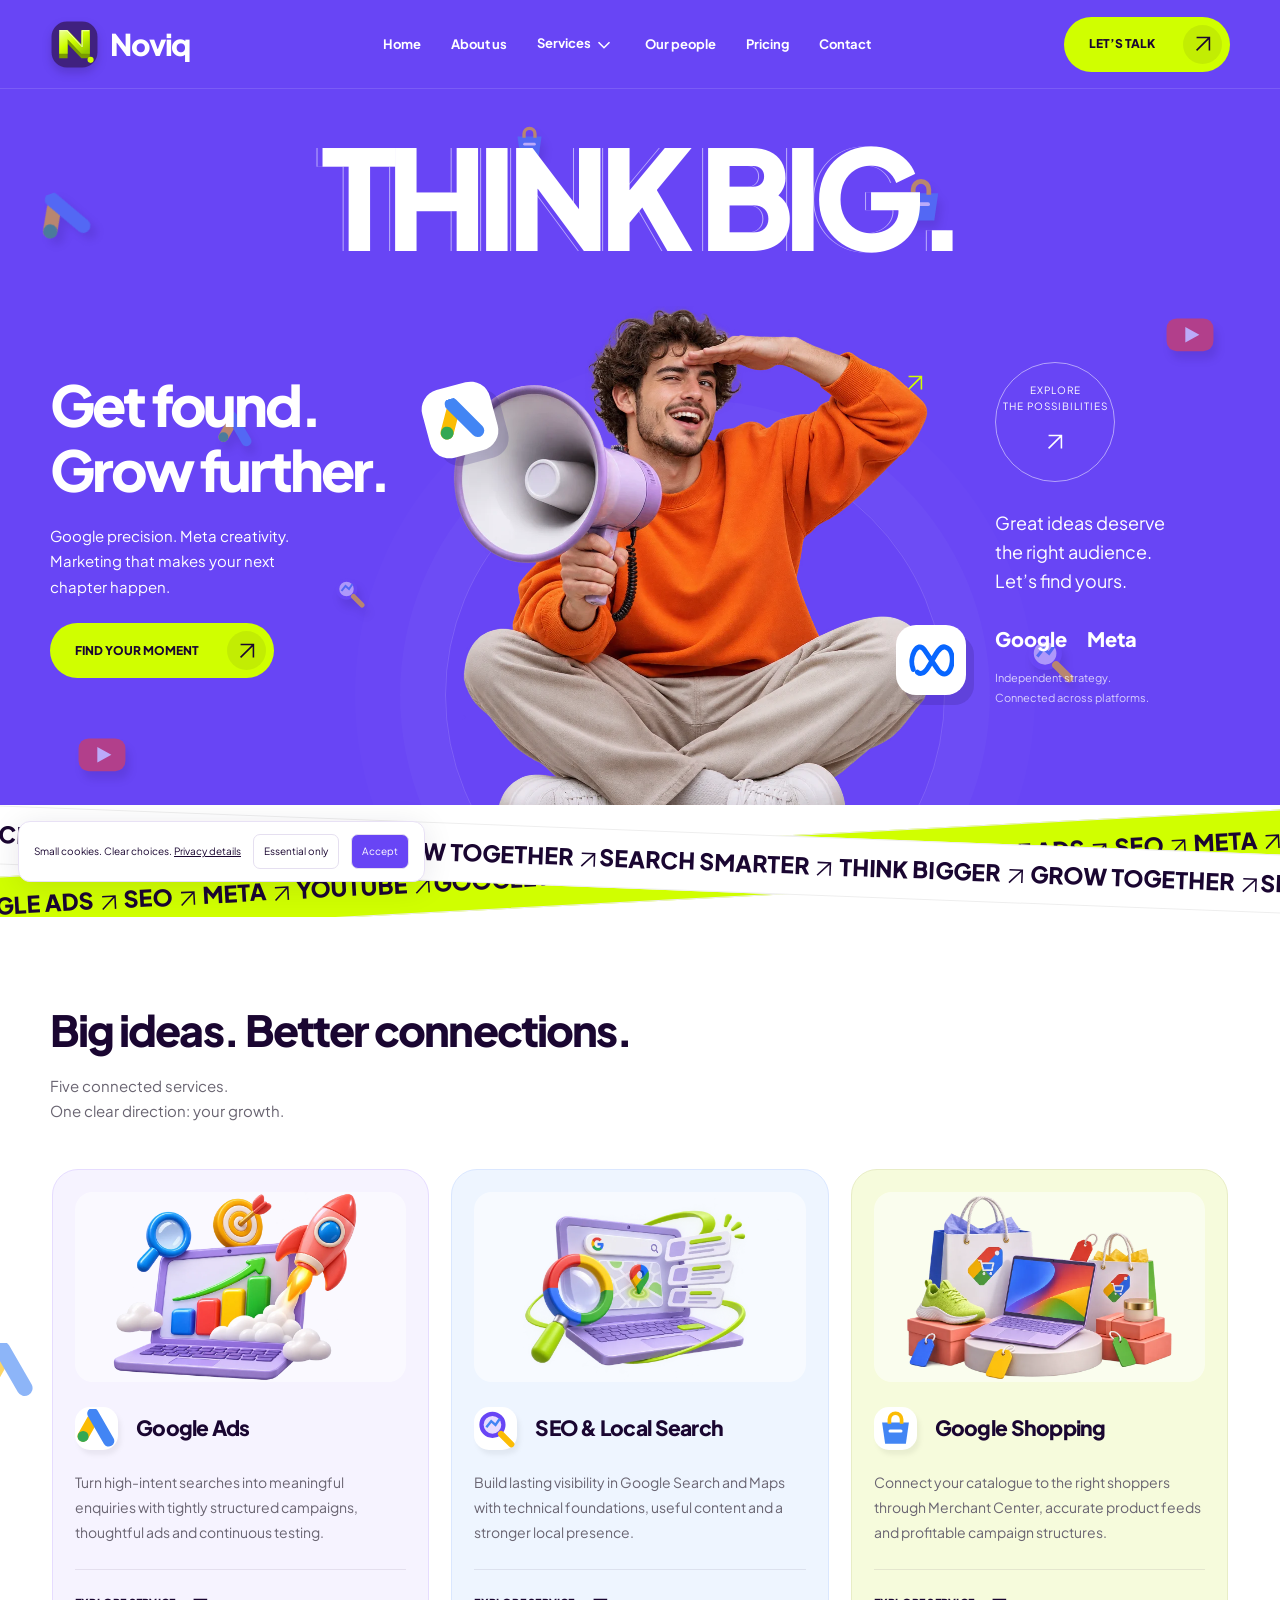
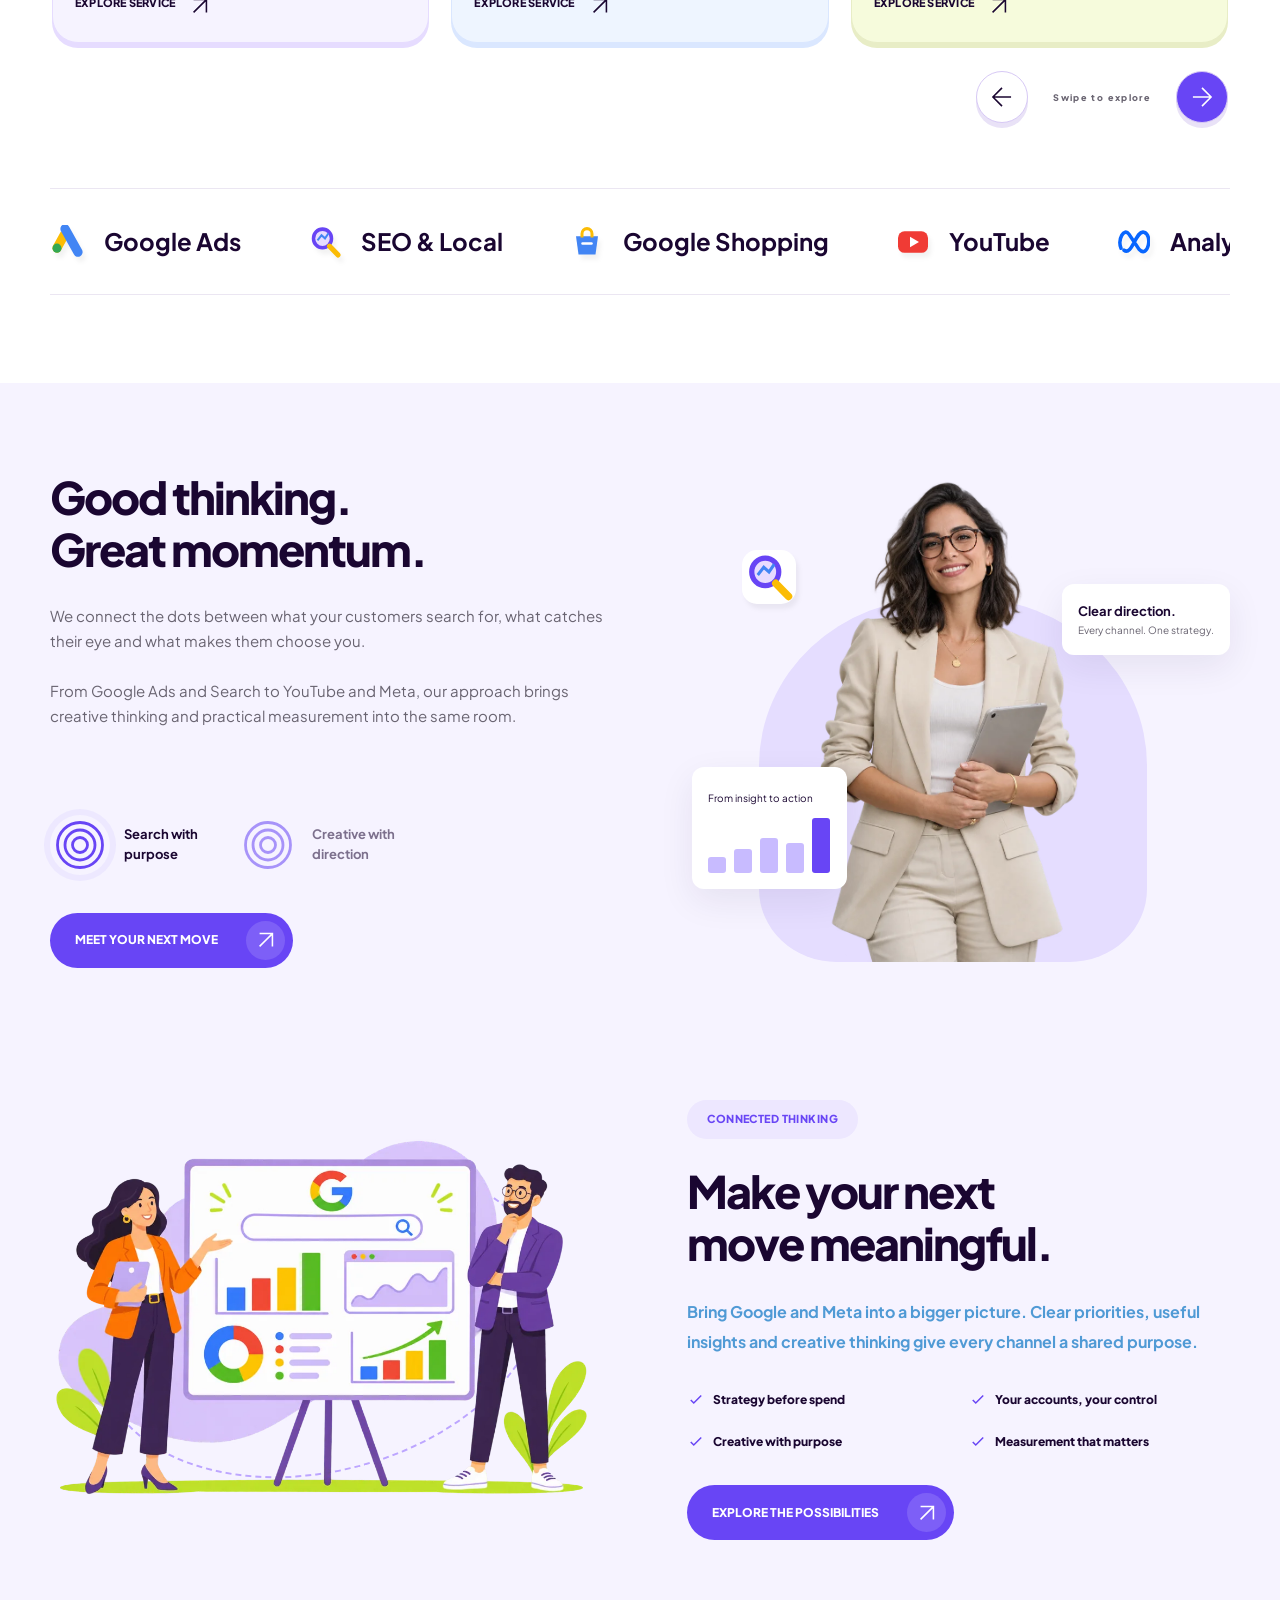
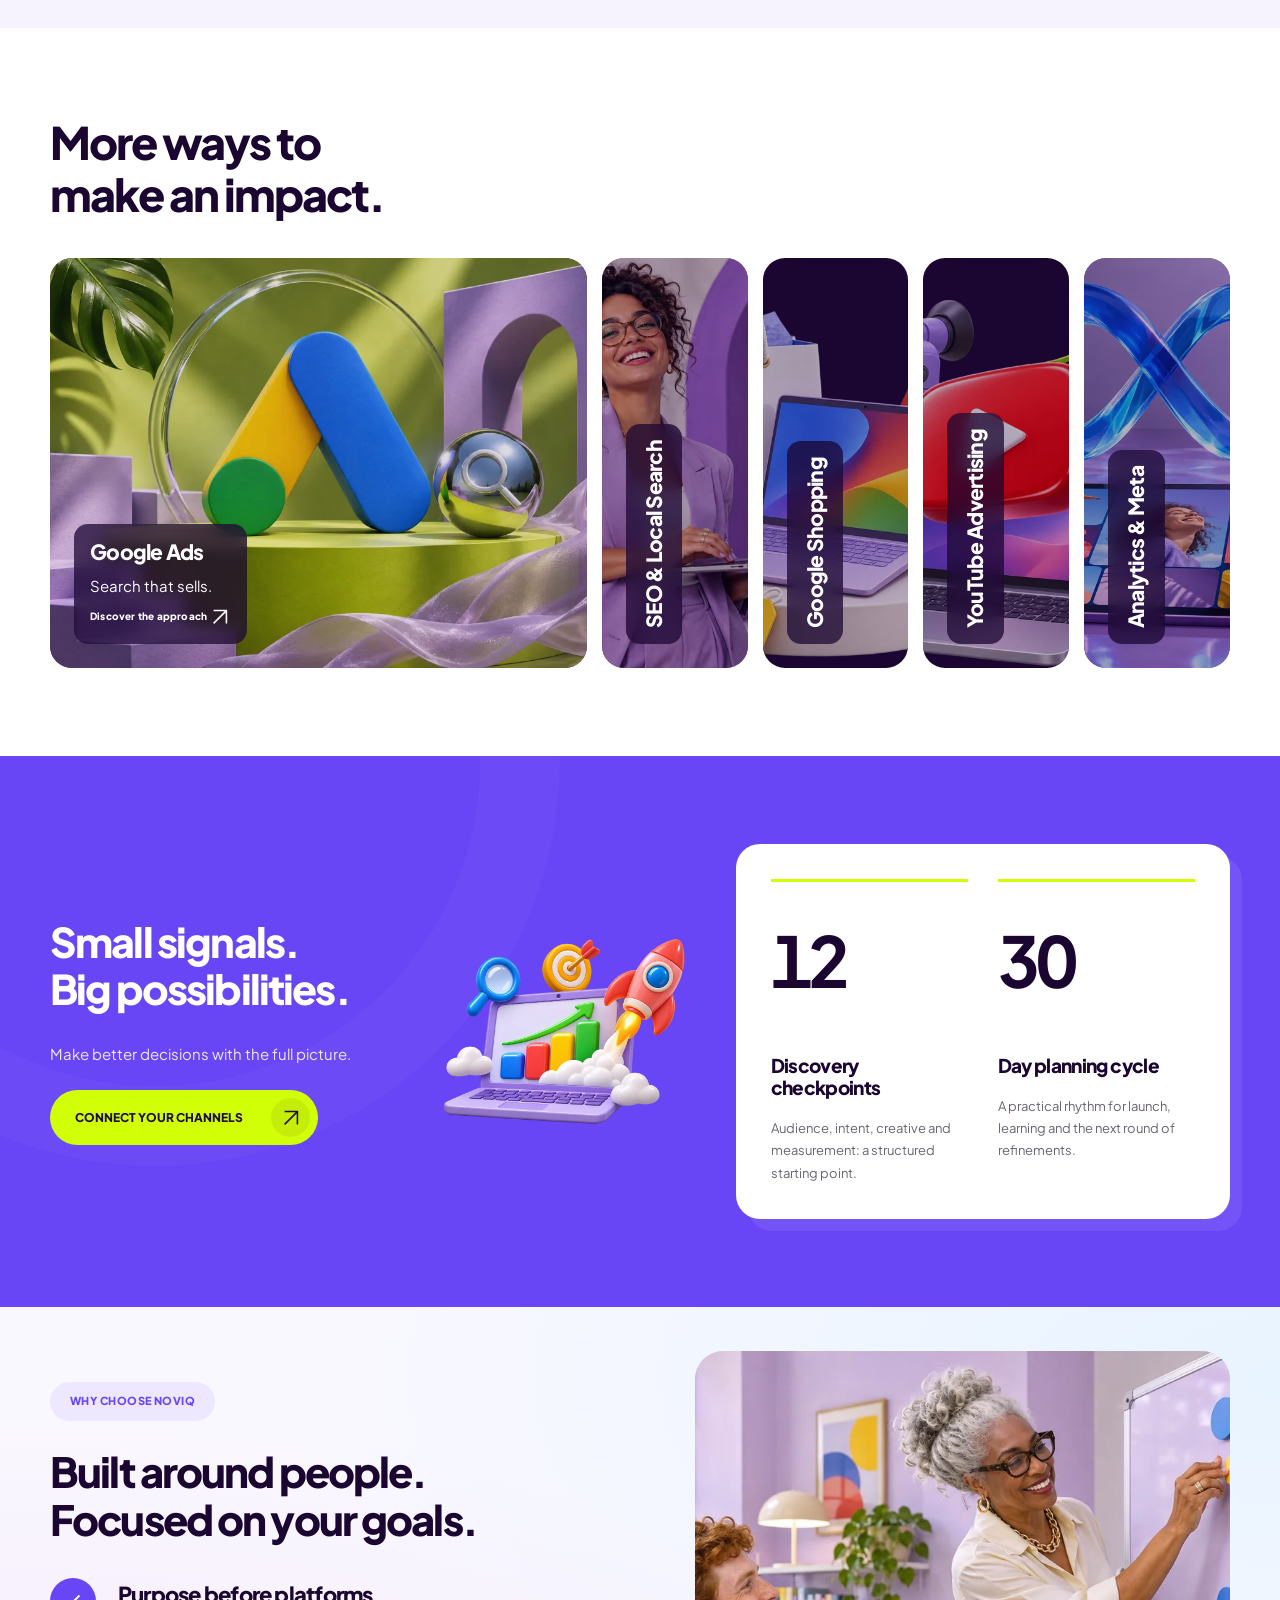
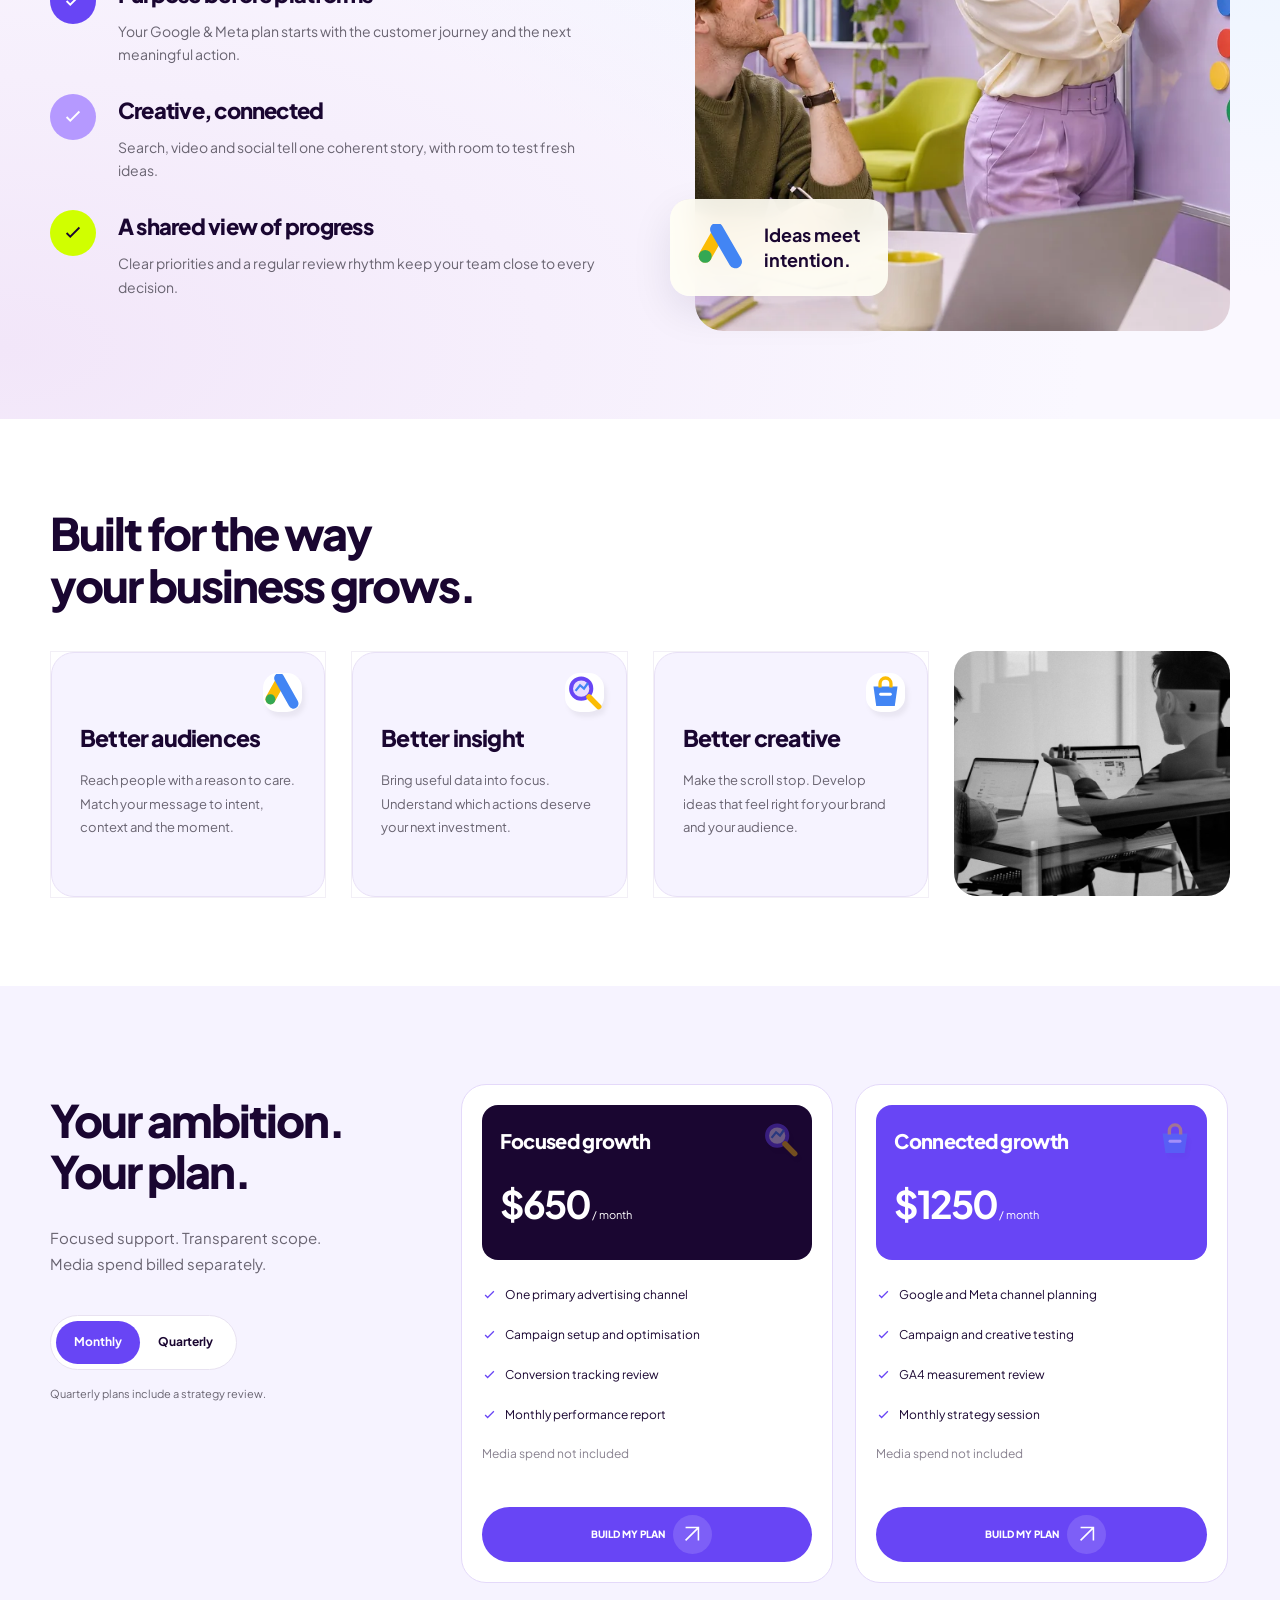
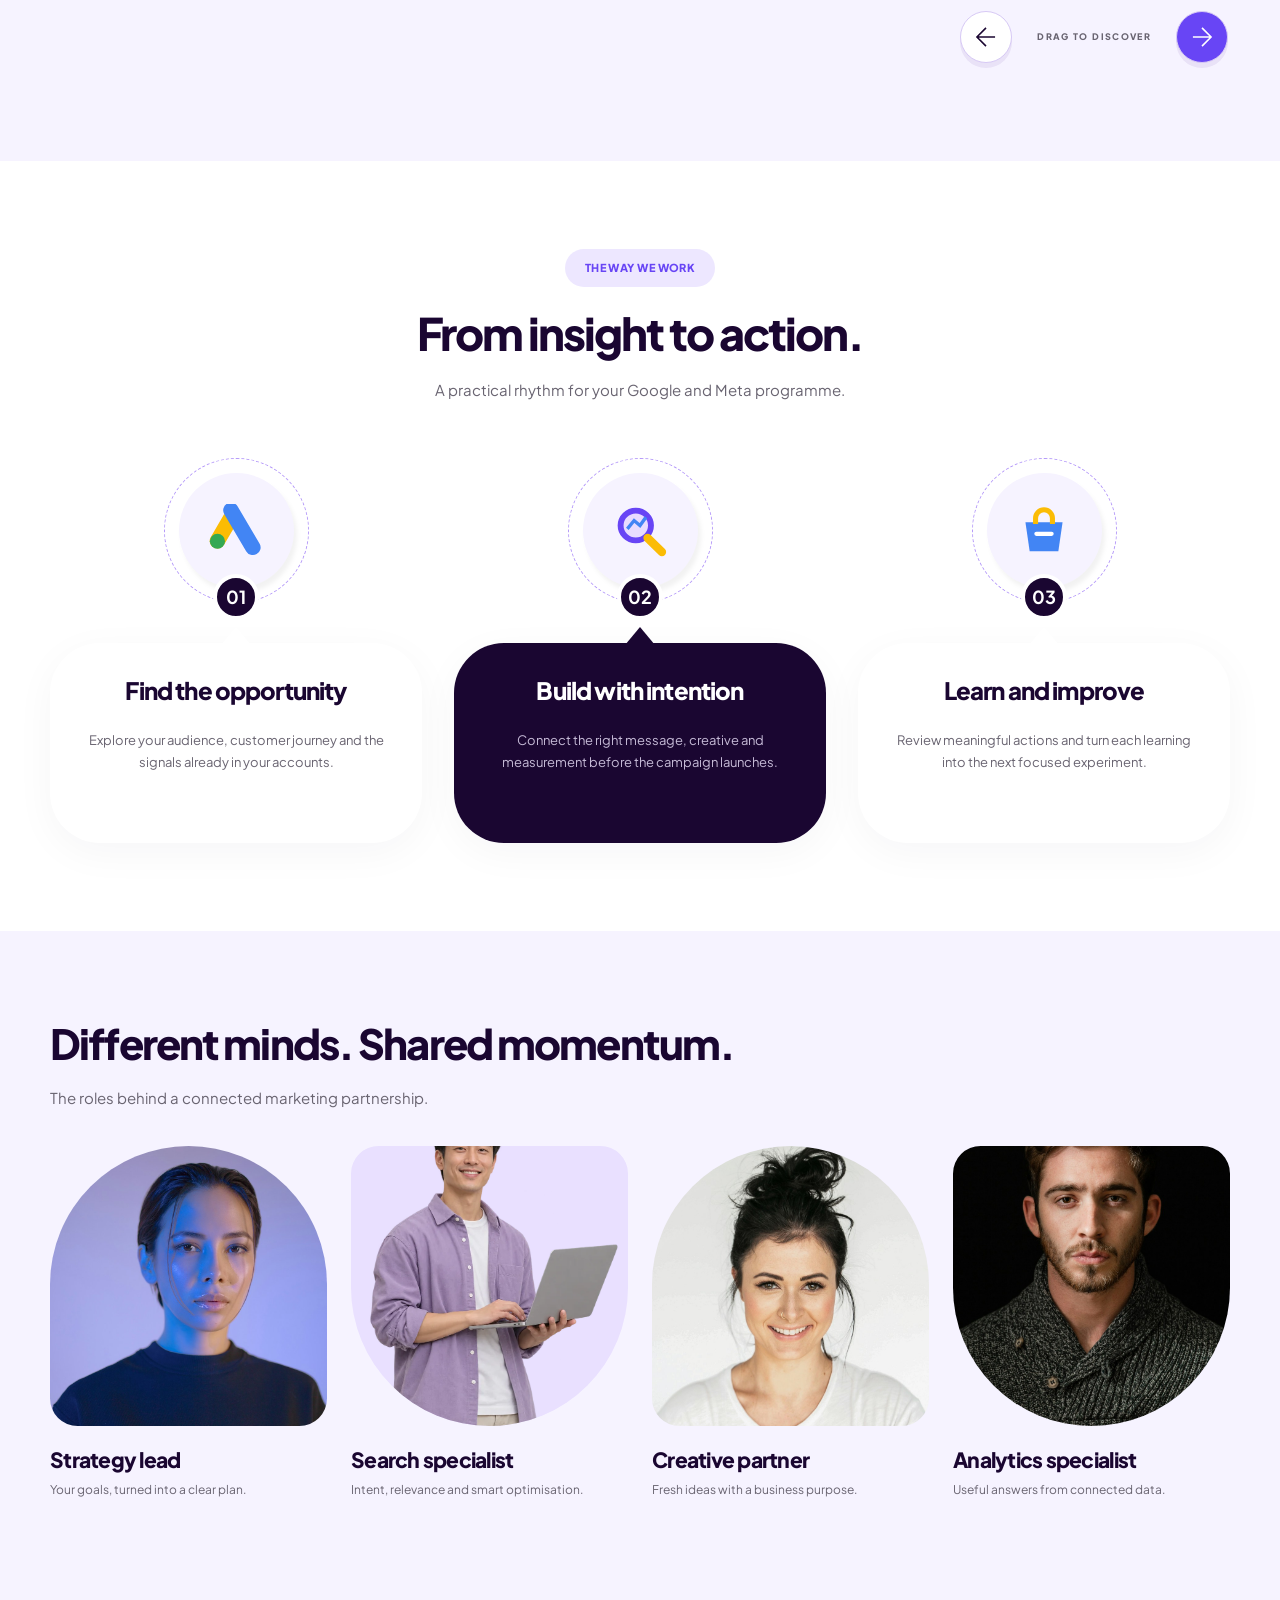
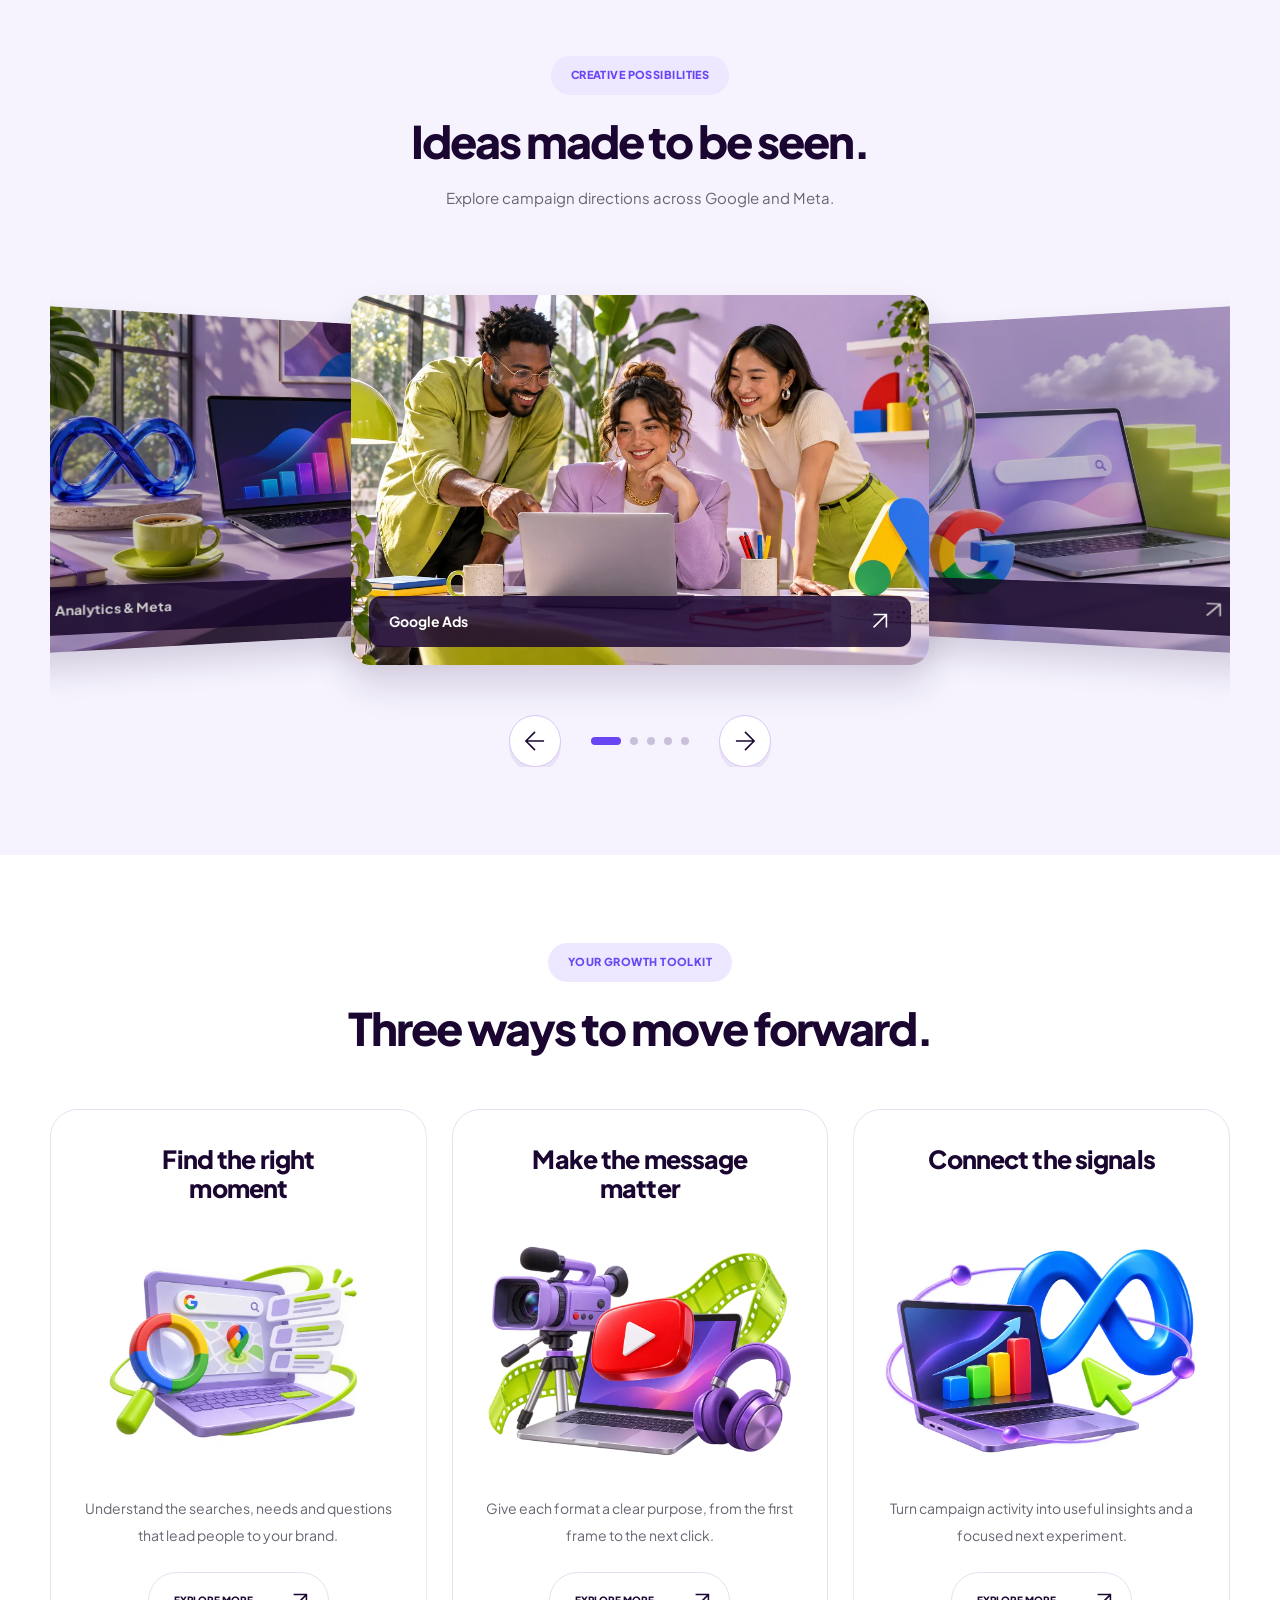
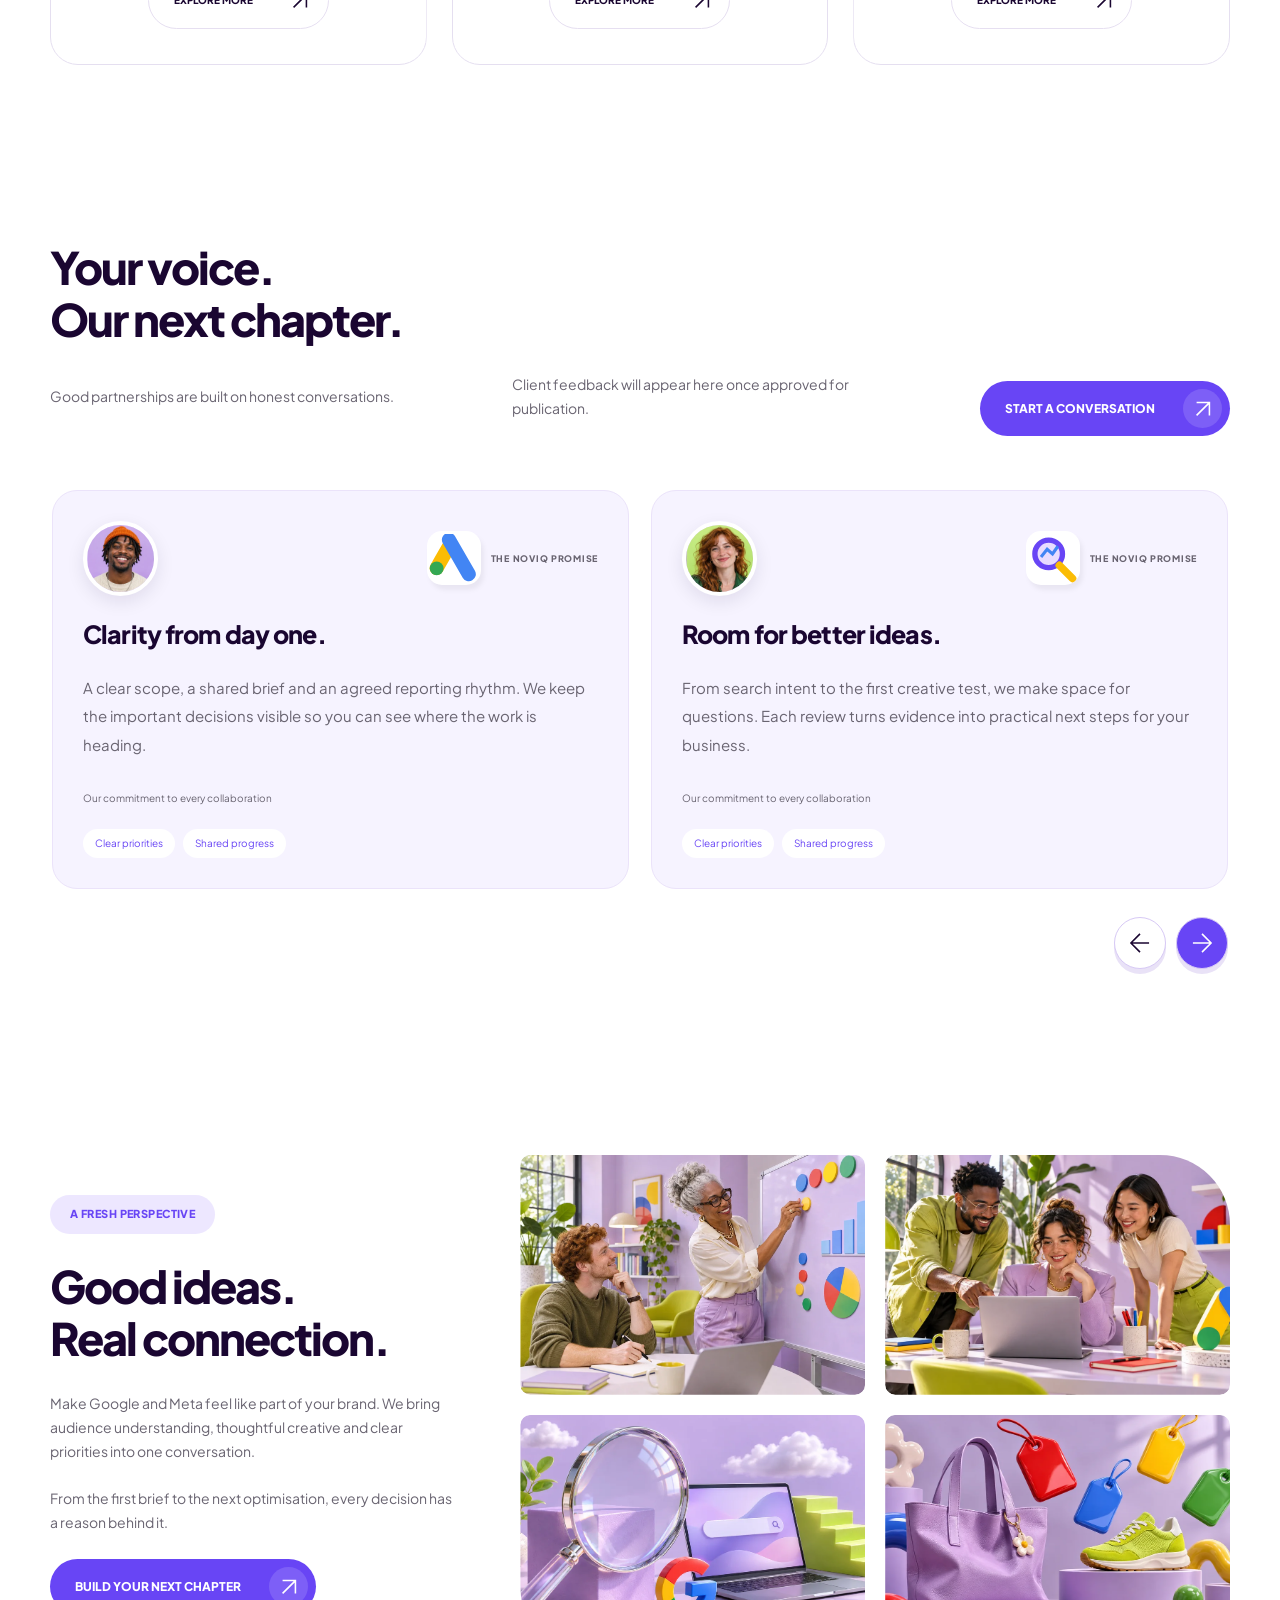
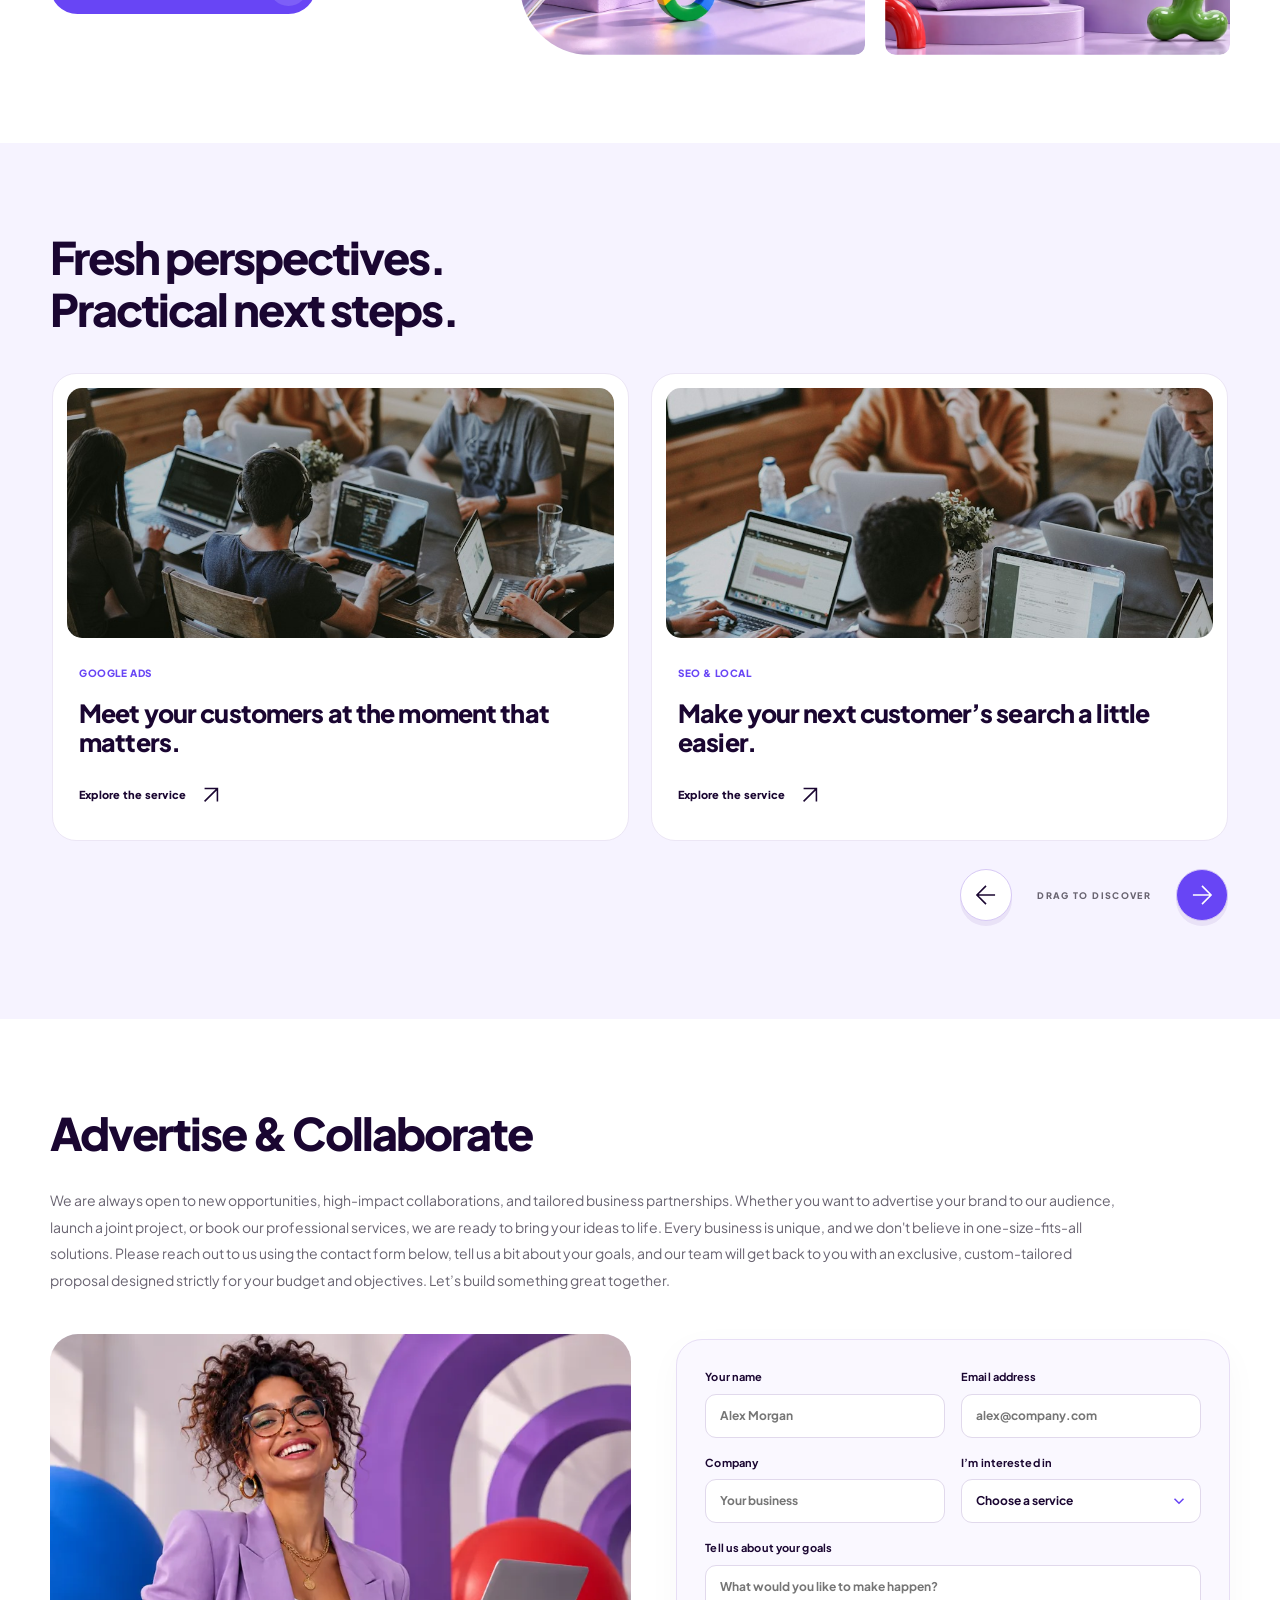
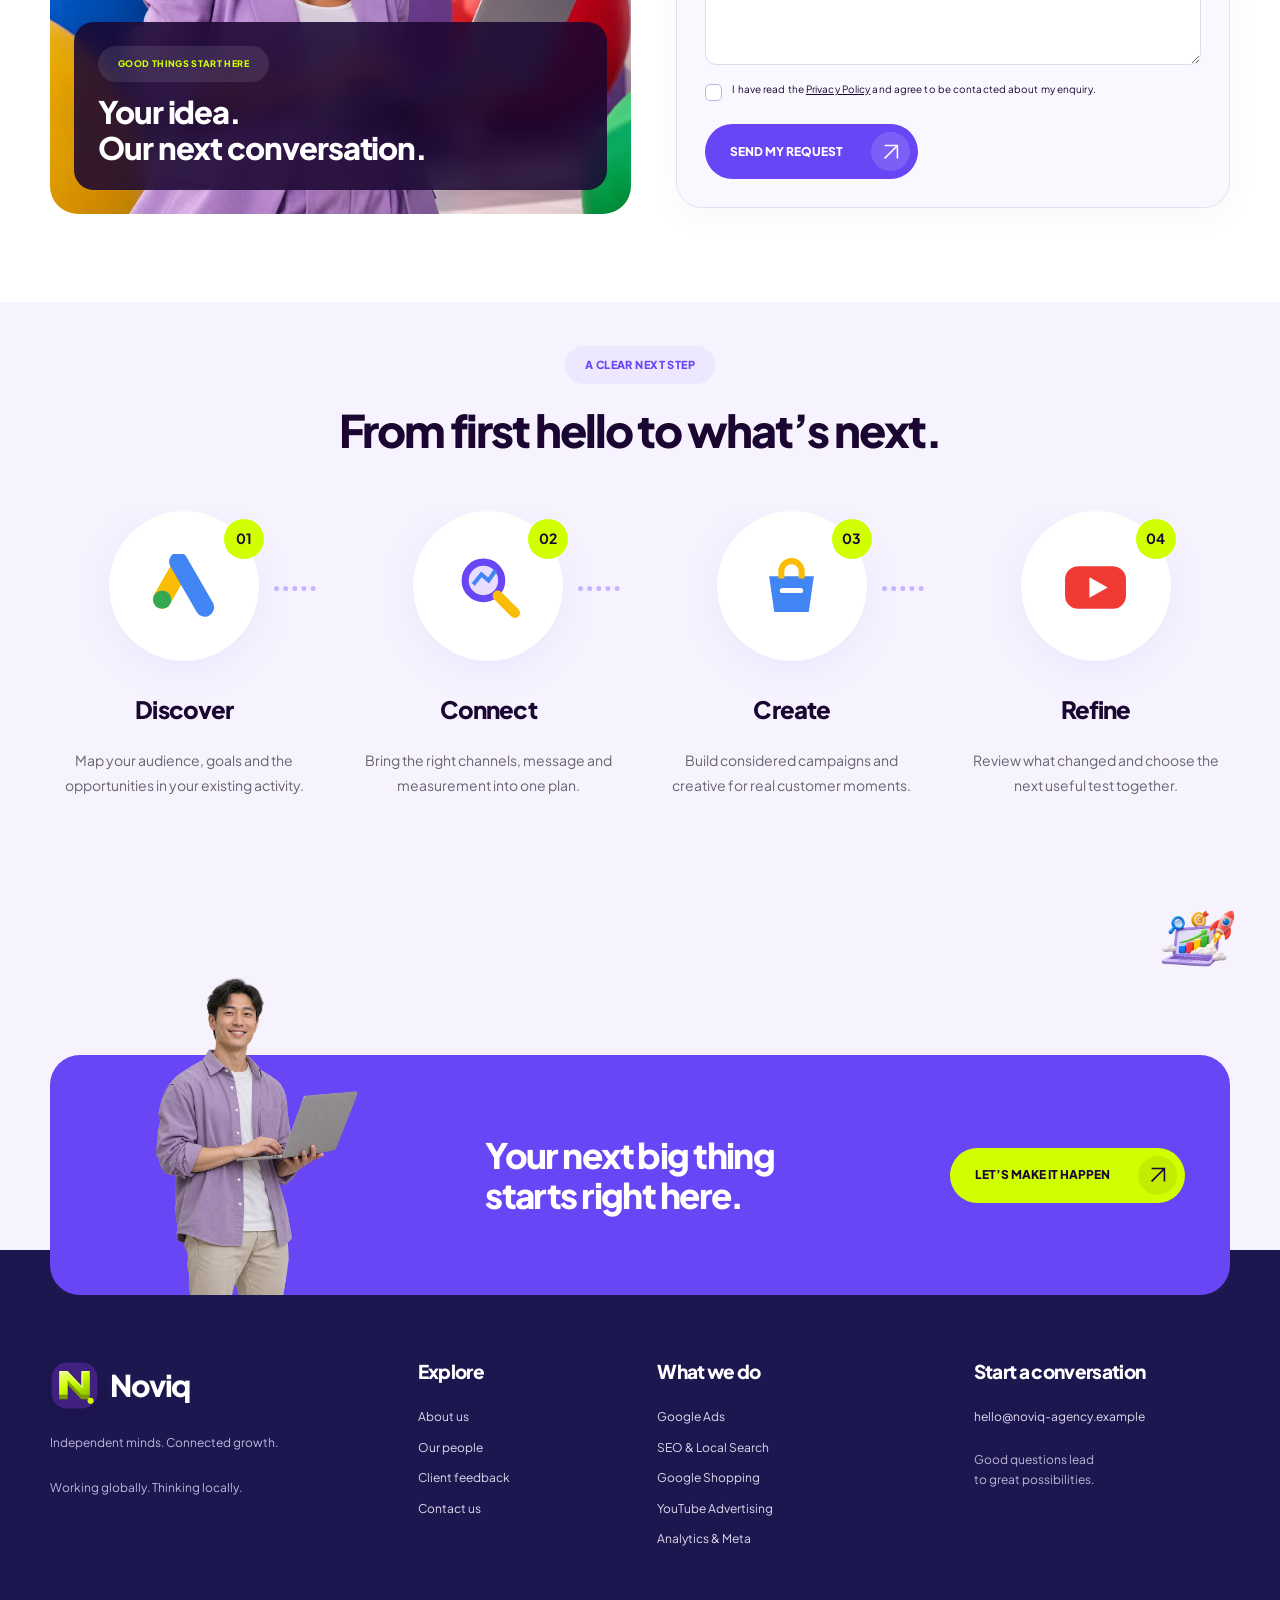
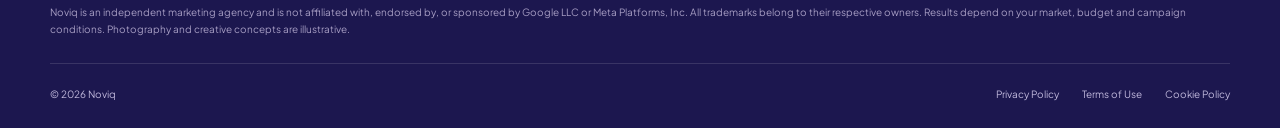
==== index.html @ eaa4d394 "+" ====
<!DOCTYPE html>

<html lang="en"><head><meta charset="utf-8"/><meta content="width=device-width,initial-scale=1" name="viewport"/><meta content="Independent Google and Meta marketing. Search, SEO, Shopping, YouTube and analytics, connected around your business." name="description"/><title>Noviq — Digital Growth</title><link href="assets/logo.svg" rel="icon"/><link href="assets/style.css" rel="stylesheet"/><script defer="" src="config/config.js"></script><script defer="" src="assets/app.js"></script></head><body><a class="skip" href="#main">Skip to content</a><div aria-hidden="true" class="page-transition"><span></span><span></span><span></span><span></span></div><header><div class="container header-inner"><a class="brand" href="index.html"><img alt="" data-logo="" src="assets/logo.svg"/><span data-company="">Noviq</span></a><nav aria-label="Main navigation" id="navigation"><a href="index.html">Home</a><a href="index.html#about">About us</a><div class="dropdown"><button aria-expanded="false" class="services-toggle">Services <span><svg aria-hidden="true" class="ui-icon" fill="none" stroke="currentColor" stroke-width="1.7" viewbox="0 0 24 24"><path d="m6 9 6 6 6-6"></path></svg></span></button><div class="drop-menu"><a href="google-ads.html"><span class="platform-icon"><img alt="" src="assets/platform-0.svg"/></span>Google Ads<svg aria-hidden="true" class="ui-icon" fill="none" stroke="currentColor" stroke-width="1.7" viewbox="0 0 24 24"><path d="M5 19 19 5M5 5h14v14"></path></svg></a><a href="seo.html"><span class="platform-icon"><img alt="" src="assets/platform-1.svg"/></span>SEO &amp; Local Search<svg aria-hidden="true" class="ui-icon" fill="none" stroke="currentColor" stroke-width="1.7" viewbox="0 0 24 24"><path d="M5 19 19 5M5 5h14v14"></path></svg></a><a href="shopping.html"><span class="platform-icon"><img alt="" src="assets/platform-2.svg"/></span>Google Shopping<svg aria-hidden="true" class="ui-icon" fill="none" stroke="currentColor" stroke-width="1.7" viewbox="0 0 24 24"><path d="M5 19 19 5M5 5h14v14"></path></svg></a><a href="youtube.html"><span class="platform-icon"><img alt="" src="assets/platform-3.svg"/></span>YouTube Advertising<svg aria-hidden="true" class="ui-icon" fill="none" stroke="currentColor" stroke-width="1.7" viewbox="0 0 24 24"><path d="M5 19 19 5M5 5h14v14"></path></svg></a><a href="analytics.html"><span class="platform-icon"><img alt="" src="assets/platform-4.svg"/></span>Analytics &amp; Meta<svg aria-hidden="true" class="ui-icon" fill="none" stroke="currentColor" stroke-width="1.7" viewbox="0 0 24 24"><path d="M5 19 19 5M5 5h14v14"></path></svg></a></div></div><a href="index.html#team">Our people</a><a href="index.html#pricing">Pricing</a><a href="index.html#contact">Contact</a><div aria-hidden="true" class="nav-art"><img alt="" class="nav-cloud" src="assets/cloud.webp"/><img alt="" class="concept-icon" src="assets/platform-0.svg"/><img alt="" class="concept-icon" src="assets/platform-1.svg"/><img alt="" class="concept-icon" src="assets/platform-2.svg"/><img alt="" class="concept-icon" src="assets/platform-3.svg"/><img alt="" class="concept-icon" src="assets/platform-4.svg"/></div></nav><a class="button lime header-cta" href="index.html#contact">LET’S TALK <span><svg aria-hidden="true" class="ui-icon" fill="none" stroke="currentColor" stroke-width="1.7" viewbox="0 0 24 24"><path d="M5 19 19 5M5 5h14v14"></path></svg></span></a><button aria-controls="navigation" aria-expanded="false" aria-label="Open navigation" class="menu-toggle"><i></i><i></i></button></div></header><section class="hero" id="main"><div aria-hidden="true" class="google-drift"><img alt="" class="drift d0" src="assets/platform-0.svg"/><img alt="" class="drift d1" src="assets/platform-1.svg"/><img alt="" class="drift d2" src="assets/platform-2.svg"/><img alt="" class="drift d3" src="assets/platform-3.svg"/><img alt="" class="drift d4" src="assets/platform-4.svg"/><img alt="" class="drift d5" src="assets/platform-0.svg"/><img alt="" class="drift d6" src="assets/platform-1.svg"/><img alt="" class="drift d7" src="assets/platform-2.svg"/><img alt="" class="drift d8" src="assets/platform-3.svg"/></div><div class="container"><div aria-hidden="true" class="hero-topline">THINK BIG.</div><div class="hero-grid"><div class="hero-copy"><h1>Get found.<br/>Grow further.</h1><p>Google precision. Meta creativity.<br/>Marketing that makes your next<br/>chapter happen.</p><a class="button lime" href="#contact">FIND YOUR MOMENT<span><svg aria-hidden="true" class="ui-icon" fill="none" stroke="currentColor" stroke-width="1.7" viewbox="0 0 24 24"><path d="M5 19 19 5M5 5h14v14"></path></svg></span></a></div><div class="hero-visual"><div class="orbit"></div><img alt="Creative strategist looking ahead with a megaphone" fetchpriority="high" src="assets/hero.webp"/><span class="float-badge google"><img alt="Google Ads" src="assets/platform-0.svg"/></span><span class="float-badge meta"><img alt="Meta" src="assets/platform-4.svg"/></span><span class="spark"><svg aria-hidden="true" class="ui-icon" fill="none" stroke="currentColor" stroke-width="1.7" viewbox="0 0 24 24"><path d="M5 19 19 5M5 5h14v14"></path></svg></span></div><div class="hero-note"><a class="circle-link" href="#services">EXPLORE<br/>THE POSSIBILITIES <b><svg aria-hidden="true" class="ui-icon" fill="none" stroke="currentColor" stroke-width="1.7" viewbox="0 0 24 24"><path d="M5 19 19 5M5 5h14v14"></path></svg></b></a><p>Great ideas deserve<br/>the right audience.<br/>Let’s find yours.</p><div class="platform-mini"><span>Google</span><span>Meta</span></div><small>Independent strategy.<br/>Connected across platforms.</small></div></div></div></section><div aria-hidden="true" class="marquees"><div class="marquee"><span>SEARCH SMARTER <svg aria-hidden="true" class="ui-icon" fill="none" stroke="currentColor" stroke-width="1.7" viewbox="0 0 24 24"><path d="M5 19 19 5M5 5h14v14"></path></svg> THINK BIGGER <svg aria-hidden="true" class="ui-icon" fill="none" stroke="currentColor" stroke-width="1.7" viewbox="0 0 24 24"><path d="M5 19 19 5M5 5h14v14"></path></svg> GROW TOGETHER <svg aria-hidden="true" class="ui-icon" fill="none" stroke="currentColor" stroke-width="1.7" viewbox="0 0 24 24"><path d="M5 19 19 5M5 5h14v14"></path></svg> </span><span>SEARCH SMARTER <svg aria-hidden="true" class="ui-icon" fill="none" stroke="currentColor" stroke-width="1.7" viewbox="0 0 24 24"><path d="M5 19 19 5M5 5h14v14"></path></svg> THINK BIGGER <svg aria-hidden="true" class="ui-icon" fill="none" stroke="currentColor" stroke-width="1.7" viewbox="0 0 24 24"><path d="M5 19 19 5M5 5h14v14"></path></svg> GROW TOGETHER <svg aria-hidden="true" class="ui-icon" fill="none" stroke="currentColor" stroke-width="1.7" viewbox="0 0 24 24"><path d="M5 19 19 5M5 5h14v14"></path></svg> </span><span>SEARCH SMARTER <svg aria-hidden="true" class="ui-icon" fill="none" stroke="currentColor" stroke-width="1.7" viewbox="0 0 24 24"><path d="M5 19 19 5M5 5h14v14"></path></svg> THINK BIGGER <svg aria-hidden="true" class="ui-icon" fill="none" stroke="currentColor" stroke-width="1.7" viewbox="0 0 24 24"><path d="M5 19 19 5M5 5h14v14"></path></svg> GROW TOGETHER <svg aria-hidden="true" class="ui-icon" fill="none" stroke="currentColor" stroke-width="1.7" viewbox="0 0 24 24"><path d="M5 19 19 5M5 5h14v14"></path></svg> </span><span>SEARCH SMARTER <svg aria-hidden="true" class="ui-icon" fill="none" stroke="currentColor" stroke-width="1.7" viewbox="0 0 24 24"><path d="M5 19 19 5M5 5h14v14"></path></svg> THINK BIGGER <svg aria-hidden="true" class="ui-icon" fill="none" stroke="currentColor" stroke-width="1.7" viewbox="0 0 24 24"><path d="M5 19 19 5M5 5h14v14"></path></svg> GROW TOGETHER <svg aria-hidden="true" class="ui-icon" fill="none" stroke="currentColor" stroke-width="1.7" viewbox="0 0 24 24"><path d="M5 19 19 5M5 5h14v14"></path></svg> </span></div><div class="marquee lime"><span>GOOGLE ADS <svg aria-hidden="true" class="ui-icon" fill="none" stroke="currentColor" stroke-width="1.7" viewbox="0 0 24 24"><path d="M5 19 19 5M5 5h14v14"></path></svg> SEO <svg aria-hidden="true" class="ui-icon" fill="none" stroke="currentColor" stroke-width="1.7" viewbox="0 0 24 24"><path d="M5 19 19 5M5 5h14v14"></path></svg> META <svg aria-hidden="true" class="ui-icon" fill="none" stroke="currentColor" stroke-width="1.7" viewbox="0 0 24 24"><path d="M5 19 19 5M5 5h14v14"></path></svg> YOUTUBE <svg aria-hidden="true" class="ui-icon" fill="none" stroke="currentColor" stroke-width="1.7" viewbox="0 0 24 24"><path d="M5 19 19 5M5 5h14v14"></path></svg> </span><span>GOOGLE ADS <svg aria-hidden="true" class="ui-icon" fill="none" stroke="currentColor" stroke-width="1.7" viewbox="0 0 24 24"><path d="M5 19 19 5M5 5h14v14"></path></svg> SEO <svg aria-hidden="true" class="ui-icon" fill="none" stroke="currentColor" stroke-width="1.7" viewbox="0 0 24 24"><path d="M5 19 19 5M5 5h14v14"></path></svg> META <svg aria-hidden="true" class="ui-icon" fill="none" stroke="currentColor" stroke-width="1.7" viewbox="0 0 24 24"><path d="M5 19 19 5M5 5h14v14"></path></svg> YOUTUBE <svg aria-hidden="true" class="ui-icon" fill="none" stroke="currentColor" stroke-width="1.7" viewbox="0 0 24 24"><path d="M5 19 19 5M5 5h14v14"></path></svg> </span><span>GOOGLE ADS <svg aria-hidden="true" class="ui-icon" fill="none" stroke="currentColor" stroke-width="1.7" viewbox="0 0 24 24"><path d="M5 19 19 5M5 5h14v14"></path></svg> SEO <svg aria-hidden="true" class="ui-icon" fill="none" stroke="currentColor" stroke-width="1.7" viewbox="0 0 24 24"><path d="M5 19 19 5M5 5h14v14"></path></svg> META <svg aria-hidden="true" class="ui-icon" fill="none" stroke="currentColor" stroke-width="1.7" viewbox="0 0 24 24"><path d="M5 19 19 5M5 5h14v14"></path></svg> YOUTUBE <svg aria-hidden="true" class="ui-icon" fill="none" stroke="currentColor" stroke-width="1.7" viewbox="0 0 24 24"><path d="M5 19 19 5M5 5h14v14"></path></svg> </span><span>GOOGLE ADS <svg aria-hidden="true" class="ui-icon" fill="none" stroke="currentColor" stroke-width="1.7" viewbox="0 0 24 24"><path d="M5 19 19 5M5 5h14v14"></path></svg> SEO <svg aria-hidden="true" class="ui-icon" fill="none" stroke="currentColor" stroke-width="1.7" viewbox="0 0 24 24"><path d="M5 19 19 5M5 5h14v14"></path></svg> META <svg aria-hidden="true" class="ui-icon" fill="none" stroke="currentColor" stroke-width="1.7" viewbox="0 0 24 24"><path d="M5 19 19 5M5 5h14v14"></path></svg> YOUTUBE <svg aria-hidden="true" class="ui-icon" fill="none" stroke="currentColor" stroke-width="1.7" viewbox="0 0 24 24"><path d="M5 19 19 5M5 5h14v14"></path></svg> </span></div></div><section class="section" id="services"><img alt="" class="edge-decoration" src="assets/platform-0.svg"/><div class="container"><div class="section-heading" data-reveal=""><h2 data-heading="">Big ideas. Better connections.</h2><p>Five connected services.<br/>One clear direction: your growth.</p></div><div class="carousel" data-carousel=""><div class="carousel-track"><article class="service-card"><div class="service-art"><img alt="" loading="lazy" src="assets/rocket.webp"/></div><div><span class="platform-icon icon-0" style="--icon:#4285f4"><img alt="" loading="lazy" src="assets/platform-0.svg"/></span><h3>Google Ads</h3></div><p>Turn high-intent searches into meaningful enquiries with tightly structured campaigns, thoughtful ads and continuous testing.</p><a class="text-link" href="google-ads.html">EXPLORE SERVICE <span><svg aria-hidden="true" class="ui-icon" fill="none" stroke="currentColor" stroke-width="1.7" viewbox="0 0 24 24"><path d="M5 19 19 5M5 5h14v14"></path></svg></span></a></article><article class="service-card"><div class="service-art"><img alt="" loading="lazy" src="assets/seo.webp"/></div><div><span class="platform-icon icon-1" style="--icon:#34a853"><img alt="" loading="lazy" src="assets/platform-1.svg"/></span><h3>SEO &amp; Local Search</h3></div><p>Build lasting visibility in Google Search and Maps with technical foundations, useful content and a stronger local presence.</p><a class="text-link" href="seo.html">EXPLORE SERVICE <span><svg aria-hidden="true" class="ui-icon" fill="none" stroke="currentColor" stroke-width="1.7" viewbox="0 0 24 24"><path d="M5 19 19 5M5 5h14v14"></path></svg></span></a></article><article class="service-card"><div class="service-art"><img alt="" loading="lazy" src="assets/shopping.webp"/></div><div><span class="platform-icon icon-2" style="--icon:#fbbc05"><img alt="" loading="lazy" src="assets/platform-2.svg"/></span><h3>Google Shopping</h3></div><p>Connect your catalogue to the right shoppers through Merchant Center, accurate product feeds and profitable campaign structures.</p><a class="text-link" href="shopping.html">EXPLORE SERVICE <span><svg aria-hidden="true" class="ui-icon" fill="none" stroke="currentColor" stroke-width="1.7" viewbox="0 0 24 24"><path d="M5 19 19 5M5 5h14v14"></path></svg></span></a></article><article class="service-card"><div class="service-art"><img alt="" loading="lazy" src="assets/youtube.webp"/></div><div><span class="platform-icon icon-3" style="--icon:#ea4335"><img alt="" loading="lazy" src="assets/platform-3.svg"/></span><h3>YouTube Advertising</h3></div><p>Create memorable moments with video campaigns that connect audience insight, compelling creative and clear measurement.</p><a class="text-link" href="youtube.html">EXPLORE SERVICE <span><svg aria-hidden="true" class="ui-icon" fill="none" stroke="currentColor" stroke-width="1.7" viewbox="0 0 24 24"><path d="M5 19 19 5M5 5h14v14"></path></svg></span></a></article><article class="service-card"><div class="service-art"><img alt="" loading="lazy" src="assets/analytics.webp"/></div><div><span class="platform-icon icon-4" style="--icon:#0866ff"><img alt="" loading="lazy" src="assets/platform-4.svg"/></span><h3>Analytics &amp; Meta</h3></div><p>Bring GA4, Tag Manager and Meta campaigns together for a clearer view of what drives your next customer.</p><a class="text-link" href="analytics.html">EXPLORE SERVICE <span><svg aria-hidden="true" class="ui-icon" fill="none" stroke="currentColor" stroke-width="1.7" viewbox="0 0 24 24"><path d="M5 19 19 5M5 5h14v14"></path></svg></span></a></article></div><div class="carousel-controls"><button aria-label="Previous service" data-prev=""><svg aria-hidden="true" class="ui-icon" fill="none" stroke="currentColor" stroke-width="1.7" viewbox="0 0 24 24"><path d="M5 19 19 5M5 5h14v14"></path></svg></button><span>Swipe to explore</span><button aria-label="Next service" data-next=""><svg aria-hidden="true" class="ui-icon" fill="none" stroke="currentColor" stroke-width="1.7" viewbox="0 0 24 24"><path d="M5 19 19 5M5 5h14v14"></path></svg></button></div></div><div class="platform-strip"><div class="platform-runner"><div class="platform-group"><span class="platform-icon"><img alt="" src="assets/platform-0.svg"/></span><b>Google Ads</b><span class="platform-icon"><img alt="" src="assets/platform-1.svg"/></span><b>SEO &amp; Local</b><span class="platform-icon"><img alt="" src="assets/platform-2.svg"/></span><b>Google Shopping</b><span class="platform-icon"><img alt="" src="assets/platform-3.svg"/></span><b>YouTube</b><span class="platform-icon"><img alt="" src="assets/platform-4.svg"/></span><b>Analytics &amp; Meta</b></div><div aria-hidden="true" class="platform-group"><span class="platform-icon"><img alt="" src="assets/platform-0.svg"/></span><b>Google Ads</b><span class="platform-icon"><img alt="" src="assets/platform-1.svg"/></span><b>SEO &amp; Local</b><span class="platform-icon"><img alt="" src="assets/platform-2.svg"/></span><b>Google Shopping</b><span class="platform-icon"><img alt="" src="assets/platform-3.svg"/></span><b>YouTube</b><span class="platform-icon"><img alt="" src="assets/platform-4.svg"/></span><b>Analytics &amp; Meta</b></div></div></div></div></section><section class="section pale" id="about"><div class="container split"><div data-reveal=""><h2 data-heading="">Good thinking.<br/>Great momentum.</h2><div id="about-panel" role="tabpanel"><p>We connect the dots between what your customers search for, what catches their eye and what makes them choose you.</p><p>From Google Ads and Search to YouTube and Meta, our approach brings creative thinking and practical measurement into the same room.</p></div><div aria-label="Our approach" class="rings" role="tablist"><button aria-controls="about-panel" aria-selected="true" data-about-tab="0" role="tab" type="button"><b><svg aria-hidden="true" fill="none" height="64" stroke="currentColor" stroke-width="3" viewbox="0 0 64 64" width="64"><circle cx="32" cy="32" r="24"></circle><circle cx="32" cy="32" r="16"></circle><circle cx="32" cy="32" r="8"></circle></svg></b><span>Search with<br/>purpose</span></button><button aria-controls="about-panel" aria-selected="false" data-about-tab="1" role="tab" type="button"><b><svg aria-hidden="true" fill="none" height="64" stroke="currentColor" stroke-width="3" viewbox="0 0 64 64" width="64"><circle cx="32" cy="32" r="24"></circle><circle cx="32" cy="32" r="16"></circle><circle cx="32" cy="32" r="8"></circle></svg></b><span>Creative with<br/>direction</span></button></div><a class="button" href="#services">MEET YOUR NEXT MOVE<span><svg aria-hidden="true" class="ui-icon" fill="none" stroke="currentColor" stroke-width="1.7" viewbox="0 0 24 24"><path d="M5 19 19 5M5 5h14v14"></path></svg></span></a></div><div class="portrait-composition" data-reveal=""><div class="blob"></div><img alt="Creative professional holding a tablet" loading="lazy" src="assets/director.webp"/><div class="floating-label"><b>Clear direction.</b><span>Every channel. One strategy.</span></div><div class="chart-card"><small>From insight to action</small><div class="bars"><i></i><i></i><i></i><i></i><i></i></div></div><span class="platform-icon icon-1" style="--icon:#34a853"><img alt="" loading="lazy" src="assets/platform-1.svg"/></span></div></div></section><section class="section reference-section pale" id="inspiration-1"><div class="container"><div class="split reference-feature"><div class="reference-visual"><div class="reference-orbit"></div><img alt="Marketing specialists reviewing a campaign together" loading="lazy" src="assets/strategy.webp"/></div><div><span class="section-tag">CONNECTED THINKING</span><h2 data-heading="">Make your next<br/>move meaningful.</h2><p class="blue-lead">Bring Google and Meta into a bigger picture. Clear priorities, useful insights and creative thinking give every channel a shared purpose.</p><div class="check-grid"><span><svg aria-hidden="true" class="ui-icon" fill="none" stroke="currentColor" stroke-width="2" viewbox="0 0 24 24"><path d="m5 12 4 4L19 6"></path></svg>Strategy before spend</span><span><svg aria-hidden="true" class="ui-icon" fill="none" stroke="currentColor" stroke-width="2" viewbox="0 0 24 24"><path d="m5 12 4 4L19 6"></path></svg>Your accounts, your control</span><span><svg aria-hidden="true" class="ui-icon" fill="none" stroke="currentColor" stroke-width="2" viewbox="0 0 24 24"><path d="m5 12 4 4L19 6"></path></svg>Creative with purpose</span><span><svg aria-hidden="true" class="ui-icon" fill="none" stroke="currentColor" stroke-width="2" viewbox="0 0 24 24"><path d="m5 12 4 4L19 6"></path></svg>Measurement that matters</span></div><a class="button" href="index.html#contact">EXPLORE THE POSSIBILITIES<span><svg aria-hidden="true" class="ui-icon" fill="none" stroke="currentColor" stroke-width="1.7" viewbox="0 0 24 24"><path d="M5 19 19 5M5 5h14v14"></path></svg></span></a></div></div></div></section><section class="section"><div class="container"><h2 data-heading="" data-reveal="">More ways to<br/>make an impact.</h2><div class="project-panels"><a class="project-panel active" href="google-ads.html"><img alt="Google Ads campaign art direction" class="project-photo" loading="lazy" src="assets/project.webp"/><div><h3>Google Ads</h3><p>Search that sells.</p><span class="text-link">Discover the approach <svg aria-hidden="true" class="ui-icon" fill="none" stroke="currentColor" stroke-width="1.7" viewbox="0 0 24 24"><path d="M5 19 19 5M5 5h14v14"></path></svg></span></div></a><a class="project-panel" href="seo.html"><img alt="SEO &amp; Local campaign art direction" class="project-photo" loading="lazy" src="assets/contact.webp"/><div><h3>SEO &amp; Local Search</h3><p>Be the first find.</p><span class="text-link">Discover the approach <svg aria-hidden="true" class="ui-icon" fill="none" stroke="currentColor" stroke-width="1.7" viewbox="0 0 24 24"><path d="M5 19 19 5M5 5h14v14"></path></svg></span></div></a><a class="project-panel" href="shopping.html"><img alt="Google Shopping campaign art direction" class="project-photo" loading="lazy" src="assets/shopping.webp"/><div><h3>Google Shopping</h3><p>Make every product count.</p><span class="text-link">Discover the approach <svg aria-hidden="true" class="ui-icon" fill="none" stroke="currentColor" stroke-width="1.7" viewbox="0 0 24 24"><path d="M5 19 19 5M5 5h14v14"></path></svg></span></div></a><a class="project-panel" href="youtube.html"><img alt="YouTube campaign art direction" class="project-photo" loading="lazy" src="assets/youtube.webp"/><div><h3>YouTube Advertising</h3><p>Make people look.</p><span class="text-link">Discover the approach <svg aria-hidden="true" class="ui-icon" fill="none" stroke="currentColor" stroke-width="1.7" viewbox="0 0 24 24"><path d="M5 19 19 5M5 5h14v14"></path></svg></span></div></a><a class="project-panel" href="analytics.html"><img alt="Analytics &amp; Meta campaign art direction" class="project-photo" loading="lazy" src="assets/meta.webp"/><div><h3>Analytics &amp; Meta</h3><p>Connect every signal.</p><span class="text-link">Discover the approach <svg aria-hidden="true" class="ui-icon" fill="none" stroke="currentColor" stroke-width="1.7" viewbox="0 0 24 24"><path d="M5 19 19 5M5 5h14v14"></path></svg></span></div></a></div></div></section><section class="section impact"><div class="container impact-grid"><div data-reveal=""><h2 data-heading="">Small signals.<br/>Big possibilities.</h2><p>Make better decisions with the full picture.</p><a class="button lime" href="#contact">CONNECT YOUR CHANNELS<span><svg aria-hidden="true" class="ui-icon" fill="none" stroke="currentColor" stroke-width="1.7" viewbox="0 0 24 24"><path d="M5 19 19 5M5 5h14v14"></path></svg></span></a></div><img alt="Rocket launching from a laptop with a growth chart" loading="lazy" src="assets/rocket.webp"/><div class="impact-card" data-reveal=""><div><strong data-count="12">12</strong><h3>Discovery checkpoints</h3><p>Audience, intent, creative and measurement: a structured starting point.</p></div><div><strong data-count="30">30</strong><h3>Day planning cycle</h3><p>A practical rhythm for launch, learning and the next round of refinements.</p></div></div></div></section><section class="section reference-section new-reference focus-section pale" id="inspiration-2"><div class="container"><div class="focus-split"><div><span class="section-tag">WHY CHOOSE NOVIQ</span><h2 data-heading="">Built around people.<br/>Focused on your goals.</h2><div class="focus-points"><article><span><svg aria-hidden="true" class="ui-icon" fill="none" stroke="currentColor" stroke-width="2" viewbox="0 0 24 24"><path d="m5 12 4 4L19 6"></path></svg></span><div><h3>Purpose before platforms</h3><p>Your Google &amp; Meta plan starts with the customer journey and the next meaningful action.</p></div></article><article><span><svg aria-hidden="true" class="ui-icon" fill="none" stroke="currentColor" stroke-width="2" viewbox="0 0 24 24"><path d="m5 12 4 4L19 6"></path></svg></span><div><h3>Creative, connected</h3><p>Search, video and social tell one coherent story, with room to test fresh ideas.</p></div></article><article><span><svg aria-hidden="true" class="ui-icon" fill="none" stroke="currentColor" stroke-width="2" viewbox="0 0 24 24"><path d="m5 12 4 4L19 6"></path></svg></span><div><h3>A shared view of progress</h3><p>Clear priorities and a regular review rhythm keep your team close to every decision.</p></div></article></div></div><div class="focus-photo"><img alt="Google &amp; Meta studio concept" loading="lazy" src="assets/scene5.webp"/><span><img alt="" class="concept-icon" src="assets/platform-0.svg"/><b>Ideas meet<br/>intention.</b></span></div></div></div></section><section class="section"><div class="container"><h2 data-heading="" data-reveal="">Built for the way<br/>your business grows.</h2><div class="why-grid"><article data-reveal="" tabindex="0"><div class="flip-inner"><div class="flip-front"><span class="platform-icon icon-0" style="--icon:#4285f4"><img alt="" loading="lazy" src="assets/platform-0.svg"/></span><h3>Better audiences</h3><p>Reach people with a reason to care. Match your message to intent, context and the moment.</p></div><div class="flip-back"><img alt="Google campaign creative concept" src="assets/project.webp"/><span>Find your audience</span></div></div></article><article data-reveal="" tabindex="0"><div class="flip-inner"><div class="flip-front"><span class="platform-icon icon-1" style="--icon:#34a853"><img alt="" loading="lazy" src="assets/platform-1.svg"/></span><h3>Better insight</h3><p>Bring useful data into focus. Understand which actions deserve your next investment.</p></div><div class="flip-back"><img alt="Google campaign creative concept" src="assets/contact.webp"/><span>See the full picture</span></div></div></article><article data-reveal="" tabindex="0"><div class="flip-inner"><div class="flip-front"><span class="platform-icon icon-2" style="--icon:#fbbc05"><img alt="" loading="lazy" src="assets/platform-2.svg"/></span><h3>Better creative</h3><p>Make the scroll stop. Develop ideas that feel right for your brand and your audience.</p></div><div class="flip-back"><img alt="Google campaign creative concept" src="assets/shopping.webp"/><span>Make the moment</span></div></div></article><img alt="Marketing planning at a creative workspace" loading="lazy" src="assets/photo3.jpg"/></div></div></section><section class="section pale" id="pricing"><div class="container pricing-grid"><div data-reveal=""><h2 data-heading="">Your ambition.<br/>Your plan.</h2><p>Focused support. Transparent scope.<br/>Media spend billed separately.</p><div class="billing"><button class="active" data-billing="monthly">Monthly</button><button data-billing="quarterly">Quarterly</button></div><small>Quarterly plans include a strategy review.</small></div><div class="carousel price-carousel" data-carousel=""><div class="carousel-track"><article class="price-card"><div class="price-top"><h3>Focused growth</h3><p><strong data-price="650">$650</strong><span data-period=""> / month</span></p><span class="platform-icon icon-1" style="--icon:#34a853"><img alt="" loading="lazy" src="assets/platform-1.svg"/></span></div><ul><li><svg aria-hidden="true" class="ui-icon" fill="none" stroke="currentColor" stroke-width="2" viewbox="0 0 24 24"><path d="m5 12 4 4L19 6"></path></svg> One primary advertising channel</li><li><svg aria-hidden="true" class="ui-icon" fill="none" stroke="currentColor" stroke-width="2" viewbox="0 0 24 24"><path d="m5 12 4 4L19 6"></path></svg> Campaign setup and optimisation</li><li><svg aria-hidden="true" class="ui-icon" fill="none" stroke="currentColor" stroke-width="2" viewbox="0 0 24 24"><path d="m5 12 4 4L19 6"></path></svg> Conversion tracking review</li><li><svg aria-hidden="true" class="ui-icon" fill="none" stroke="currentColor" stroke-width="2" viewbox="0 0 24 24"><path d="m5 12 4 4L19 6"></path></svg> Monthly performance report</li><li class="muted">Media spend not included</li></ul><a class="button" href="index.html#contact">BUILD MY PLAN<span><svg aria-hidden="true" class="ui-icon" fill="none" stroke="currentColor" stroke-width="1.7" viewbox="0 0 24 24"><path d="M5 19 19 5M5 5h14v14"></path></svg></span></a></article><article class="price-card"><div class="price-top purple"><h3>Connected growth</h3><p><strong data-price="1250">$1250</strong><span data-period=""> / month</span></p><span class="platform-icon icon-2" style="--icon:#fbbc05"><img alt="" loading="lazy" src="assets/platform-2.svg"/></span></div><ul><li><svg aria-hidden="true" class="ui-icon" fill="none" stroke="currentColor" stroke-width="2" viewbox="0 0 24 24"><path d="m5 12 4 4L19 6"></path></svg> Google and Meta channel planning</li><li><svg aria-hidden="true" class="ui-icon" fill="none" stroke="currentColor" stroke-width="2" viewbox="0 0 24 24"><path d="m5 12 4 4L19 6"></path></svg> Campaign and creative testing</li><li><svg aria-hidden="true" class="ui-icon" fill="none" stroke="currentColor" stroke-width="2" viewbox="0 0 24 24"><path d="m5 12 4 4L19 6"></path></svg> GA4 measurement review</li><li><svg aria-hidden="true" class="ui-icon" fill="none" stroke="currentColor" stroke-width="2" viewbox="0 0 24 24"><path d="m5 12 4 4L19 6"></path></svg> Monthly strategy session</li><li class="muted">Media spend not included</li></ul><a class="button" href="index.html#contact">BUILD MY PLAN<span><svg aria-hidden="true" class="ui-icon" fill="none" stroke="currentColor" stroke-width="1.7" viewbox="0 0 24 24"><path d="M5 19 19 5M5 5h14v14"></path></svg></span></a></article><article class="price-card"><div class="price-top"><h3>Creative momentum</h3><p><strong data-price="850">$850</strong><span data-period=""> / month</span></p><span class="platform-icon icon-1" style="--icon:#34a853"><img alt="" loading="lazy" src="assets/platform-1.svg"/></span></div><ul><li><svg aria-hidden="true" class="ui-icon" fill="none" stroke="currentColor" stroke-width="2" viewbox="0 0 24 24"><path d="m5 12 4 4L19 6"></path></svg> Creative direction and campaign brief</li><li><svg aria-hidden="true" class="ui-icon" fill="none" stroke="currentColor" stroke-width="2" viewbox="0 0 24 24"><path d="m5 12 4 4L19 6"></path></svg> Video and social concept development</li><li><svg aria-hidden="true" class="ui-icon" fill="none" stroke="currentColor" stroke-width="2" viewbox="0 0 24 24"><path d="m5 12 4 4L19 6"></path></svg> A structured creative testing plan</li><li><svg aria-hidden="true" class="ui-icon" fill="none" stroke="currentColor" stroke-width="2" viewbox="0 0 24 24"><path d="m5 12 4 4L19 6"></path></svg> Monthly creative review</li><li class="muted">Media spend not included</li></ul><a class="button" href="index.html#contact">BUILD MY PLAN<span><svg aria-hidden="true" class="ui-icon" fill="none" stroke="currentColor" stroke-width="1.7" viewbox="0 0 24 24"><path d="M5 19 19 5M5 5h14v14"></path></svg></span></a></article><article class="price-card"><div class="price-top"><h3>Search foundations</h3><p><strong data-price="550">$550</strong><span data-period=""> / month</span></p><span class="platform-icon icon-1" style="--icon:#34a853"><img alt="" loading="lazy" src="assets/platform-1.svg"/></span></div><ul><li><svg aria-hidden="true" class="ui-icon" fill="none" stroke="currentColor" stroke-width="2" viewbox="0 0 24 24"><path d="m5 12 4 4L19 6"></path></svg> Technical and local search review</li><li><svg aria-hidden="true" class="ui-icon" fill="none" stroke="currentColor" stroke-width="2" viewbox="0 0 24 24"><path d="m5 12 4 4L19 6"></path></svg> Content and keyword priorities</li><li><svg aria-hidden="true" class="ui-icon" fill="none" stroke="currentColor" stroke-width="2" viewbox="0 0 24 24"><path d="m5 12 4 4L19 6"></path></svg> Search Console health checks</li><li><svg aria-hidden="true" class="ui-icon" fill="none" stroke="currentColor" stroke-width="2" viewbox="0 0 24 24"><path d="m5 12 4 4L19 6"></path></svg> Monthly visibility review</li><li class="muted">Media spend not included</li></ul><a class="button" href="index.html#contact">BUILD MY PLAN<span><svg aria-hidden="true" class="ui-icon" fill="none" stroke="currentColor" stroke-width="1.7" viewbox="0 0 24 24"><path d="M5 19 19 5M5 5h14v14"></path></svg></span></a></article></div><div class="carousel-controls"><button aria-label="Previous slide" data-prev=""><svg aria-hidden="true" class="ui-icon" fill="none" stroke="currentColor" stroke-width="1.7" viewbox="0 0 24 24"><path d="M5 19 19 5M5 5h14v14"></path></svg></button><span>DRAG TO DISCOVER</span><button aria-label="Next slide" data-next=""><svg aria-hidden="true" class="ui-icon" fill="none" stroke="currentColor" stroke-width="1.7" viewbox="0 0 24 24"><path d="M5 19 19 5M5 5h14v14"></path></svg></button></div></div></div></section><section class="section reference-section" id="inspiration-3"><div class="container"><div class="reference-heading"><span class="section-tag">THE WAY WE WORK</span><h2 data-heading="">From insight to action.</h2><p>A practical rhythm for your Google and Meta programme.</p></div><div class="reference-process"><article><div class="process-orb"><span class="platform-icon"><img alt="" src="assets/platform-0.svg"/></span><b>01</b></div><div class="process-pill" tabindex="0"><h3>Find the opportunity</h3><p>Explore your audience, customer journey and the signals already in your accounts.</p></div></article><article><div class="process-orb"><span class="platform-icon"><img alt="" src="assets/platform-1.svg"/></span><b>02</b></div><div class="process-pill" tabindex="0"><h3>Build with intention</h3><p>Connect the right message, creative and measurement before the campaign launches.</p></div></article><article><div class="process-orb"><span class="platform-icon"><img alt="" src="assets/platform-2.svg"/></span><b>03</b></div><div class="process-pill" tabindex="0"><h3>Learn and improve</h3><p>Review meaningful actions and turn each learning into the next focused experiment.</p></div></article></div></div></section><section class="section pale" id="team"><div class="container"><h2 data-heading="" data-reveal="">Different minds. Shared momentum.</h2><p class="lead">The roles behind a connected marketing partnership.</p><div class="team-grid"><article data-reveal=""><div><img alt="Illustrative portrait for the Strategy lead role" loading="lazy" src="assets/photo4.jpg"/></div><h3>Strategy lead</h3><p>Your goals, turned into a clear plan.</p></article><article data-reveal=""><div><img alt="Illustrative portrait for the Search specialist role" loading="lazy" src="assets/person2.webp"/></div><h3>Search specialist</h3><p>Intent, relevance and smart optimisation.</p></article><article data-reveal=""><div><img alt="Illustrative portrait for the Creative partner role" loading="lazy" src="assets/photo6.jpg"/></div><h3>Creative partner</h3><p>Fresh ideas with a business purpose.</p></article><article data-reveal=""><div><img alt="Illustrative portrait for the Analytics specialist role" loading="lazy" src="assets/photo7.jpg"/></div><h3>Analytics specialist</h3><p>Useful answers from connected data.</p></article></div></div></section><section class="section reference-section pale" id="inspiration-4"><div class="container"><div class="reference-heading"><span class="section-tag">CREATIVE POSSIBILITIES</span><h2 data-heading="">Ideas made to be seen.</h2><p>Explore campaign directions across Google and Meta.</p></div><div class="coverflow" data-coverflow=""><div class="coverflow-stage"><a href="google-ads.html"><img alt="Google &amp; Meta creative campaign concept" loading="lazy" src="assets/scene0.webp"/><span>Google Ads<svg aria-hidden="true" class="ui-icon" fill="none" stroke="currentColor" stroke-width="1.7" viewbox="0 0 24 24"><path d="M5 19 19 5M5 5h14v14"></path></svg></span></a><a href="seo.html"><img alt="Google &amp; Meta creative campaign concept" loading="lazy" src="assets/scene1.webp"/><span>SEO &amp; Local<svg aria-hidden="true" class="ui-icon" fill="none" stroke="currentColor" stroke-width="1.7" viewbox="0 0 24 24"><path d="M5 19 19 5M5 5h14v14"></path></svg></span></a><a href="shopping.html"><img alt="Google &amp; Meta creative campaign concept" loading="lazy" src="assets/scene2.webp"/><span>Google Shopping<svg aria-hidden="true" class="ui-icon" fill="none" stroke="currentColor" stroke-width="1.7" viewbox="0 0 24 24"><path d="M5 19 19 5M5 5h14v14"></path></svg></span></a><a href="youtube.html"><img alt="Google &amp; Meta creative campaign concept" loading="lazy" src="assets/scene3.webp"/><span>YouTube<svg aria-hidden="true" class="ui-icon" fill="none" stroke="currentColor" stroke-width="1.7" viewbox="0 0 24 24"><path d="M5 19 19 5M5 5h14v14"></path></svg></span></a><a href="analytics.html"><img alt="Google &amp; Meta creative campaign concept" loading="lazy" src="assets/scene4.webp"/><span>Analytics &amp; Meta<svg aria-hidden="true" class="ui-icon" fill="none" stroke="currentColor" stroke-width="1.7" viewbox="0 0 24 24"><path d="M5 19 19 5M5 5h14v14"></path></svg></span></a></div><div class="coverflow-controls"><button aria-label="Previous concept" data-cover-prev=""><svg aria-hidden="true" class="ui-icon" fill="none" stroke="currentColor" stroke-width="1.7" viewbox="0 0 24 24"><path d="M5 19 19 5M5 5h14v14"></path></svg></button><div class="cover-dots"><button aria-label="Show concept 1" data-cover-index="0"></button><button aria-label="Show concept 2" data-cover-index="1"></button><button aria-label="Show concept 3" data-cover-index="2"></button><button aria-label="Show concept 4" data-cover-index="3"></button><button aria-label="Show concept 5" data-cover-index="4"></button></div><button aria-label="Next concept" data-cover-next=""><svg aria-hidden="true" class="ui-icon" fill="none" stroke="currentColor" stroke-width="1.7" viewbox="0 0 24 24"><path d="M5 19 19 5M5 5h14v14"></path></svg></button></div></div></div></section><section class="section reference-section new-reference" id="inspiration-5"><div class="container"><div class="reference-heading"><span class="section-tag">YOUR GROWTH TOOLKIT</span><h2 data-heading="">Three ways to move forward.</h2></div><div class="illustrated-grid"><article data-puzzle=""><h3>Find the right moment</h3><img alt="Find the right moment creative illustration" loading="lazy" src="assets/seo.webp"/><p>Understand the searches, needs and questions that lead people to your brand.</p><a class="button" href="seo.html">EXPLORE MORE<span><svg aria-hidden="true" class="ui-icon" fill="none" stroke="currentColor" stroke-width="1.7" viewbox="0 0 24 24"><path d="M5 19 19 5M5 5h14v14"></path></svg></span></a></article><article data-puzzle=""><h3>Make the message matter</h3><img alt="Make the message matter creative illustration" loading="lazy" src="assets/youtube.webp"/><p>Give each format a clear purpose, from the first frame to the next click.</p><a class="button" href="youtube.html">EXPLORE MORE<span><svg aria-hidden="true" class="ui-icon" fill="none" stroke="currentColor" stroke-width="1.7" viewbox="0 0 24 24"><path d="M5 19 19 5M5 5h14v14"></path></svg></span></a></article><article data-puzzle=""><h3>Connect the signals</h3><img alt="Connect the signals creative illustration" loading="lazy" src="assets/analytics.webp"/><p>Turn campaign activity into useful insights and a focused next experiment.</p><a class="button" href="analytics.html">EXPLORE MORE<span><svg aria-hidden="true" class="ui-icon" fill="none" stroke="currentColor" stroke-width="1.7" viewbox="0 0 24 24"><path d="M5 19 19 5M5 5h14v14"></path></svg></span></a></article></div></div></section><section class="section" id="reviews"><div class="container"><h2 data-heading="" data-reveal="">Your voice.<br/>Our next chapter.</h2><div class="review-layout"><div><p>Good partnerships are built on honest conversations.</p><p>Client feedback will appear here once approved for publication.</p><a class="button" href="#contact">START A CONVERSATION<span><svg aria-hidden="true" class="ui-icon" fill="none" stroke="currentColor" stroke-width="1.7" viewbox="0 0 24 24"><path d="M5 19 19 5M5 5h14v14"></path></svg></span></a></div><div class="carousel reviews-carousel" data-carousel=""><div class="carousel-track"><article class="review-card"><div class="review-person"><span aria-label="Illustrative creative portrait" class="portrait-face" role="img"><img alt="" loading="lazy" src="assets/portraits.webp" style="--col:0;--row:0"/></span><div><span class="platform-icon"><img alt="" src="assets/platform-0.svg"/></span><small>THE NOVIQ PROMISE</small></div></div><h3>Clarity from day one.</h3><p>A clear scope, a shared brief and an agreed reporting rhythm. We keep the important decisions visible so you can see where the work is heading.</p><small>Our commitment to every collaboration</small><div class="review-tags"><span>Clear priorities</span><span>Shared progress</span></div></article><article class="review-card"><div class="review-person"><span aria-label="Illustrative creative portrait" class="portrait-face" role="img"><img alt="" loading="lazy" src="assets/portraits.webp" style="--col:1;--row:0"/></span><div><span class="platform-icon"><img alt="" src="assets/platform-1.svg"/></span><small>THE NOVIQ PROMISE</small></div></div><h3>Room for better ideas.</h3><p>From search intent to the first creative test, we make space for questions. Each review turns evidence into practical next steps for your business.</p><small>Our commitment to every collaboration</small><div class="review-tags"><span>Clear priorities</span><span>Shared progress</span></div></article><article class="review-card"><div class="review-person"><span aria-label="Illustrative creative portrait" class="portrait-face" role="img"><img alt="" loading="lazy" src="assets/portraits.webp" style="--col:2;--row:0"/></span><div><span class="platform-icon"><img alt="" src="assets/platform-2.svg"/></span><small>THE NOVIQ PROMISE</small></div></div><h3>Your business comes first.</h3><p>Your accounts remain yours. Media spend, management fees and creative production are discussed separately, so the proposal stays clear.</p><small>Our commitment to every collaboration</small><div class="review-tags"><span>Clear priorities</span><span>Shared progress</span></div></article><article class="review-card"><div class="review-person"><span aria-label="Illustrative creative portrait" class="portrait-face" role="img"><img alt="" loading="lazy" src="assets/portraits.webp" style="--col:3;--row:0"/></span><div><span class="platform-icon"><img alt="" src="assets/platform-0.svg"/></span><small>THE NOVIQ PROMISE</small></div></div><h3>Make learning count.</h3><p>We connect campaign results with the wider customer journey. The aim is a useful conversation about your next decision, supported by relevant measurement and thoughtful creative.</p><small>Our commitment to every collaboration</small><div class="review-tags"><span>Clear priorities</span><span>Shared progress</span></div></article></div><div class="carousel-controls"><button aria-label="Previous commitment" data-prev=""><svg aria-hidden="true" class="ui-icon" fill="none" stroke="currentColor" stroke-width="1.7" viewbox="0 0 24 24"><path d="M5 19 19 5M5 5h14v14"></path></svg></button><button aria-label="Next commitment" data-next=""><svg aria-hidden="true" class="ui-icon" fill="none" stroke="currentColor" stroke-width="1.7" viewbox="0 0 24 24"><path d="M5 19 19 5M5 5h14v14"></path></svg></button></div></div></div></div></section><section class="section reference-section" id="inspiration-6"><div class="container"><div class="mosaic-layout"><div><span class="section-tag">A FRESH PERSPECTIVE</span><h2 data-heading="">Good ideas.<br/>Real connection.</h2><p>Make Google and Meta feel like part of your brand. We bring audience understanding, thoughtful creative and clear priorities into one conversation.</p><p>From the first brief to the next optimisation, every decision has a reason behind it.</p><a class="button" href="index.html#contact">BUILD YOUR NEXT CHAPTER<span><svg aria-hidden="true" class="ui-icon" fill="none" stroke="currentColor" stroke-width="1.7" viewbox="0 0 24 24"><path d="M5 19 19 5M5 5h14v14"></path></svg></span></a></div><div class="photo-mosaic"><img alt="Google &amp; Meta creative campaign concept" data-puzzle="" loading="lazy" src="assets/scene5.webp"/><img alt="Google &amp; Meta creative campaign concept" data-puzzle="" loading="lazy" src="assets/scene0.webp"/><img alt="Google &amp; Meta creative campaign concept" data-puzzle="" loading="lazy" src="assets/scene1.webp"/><img alt="Google &amp; Meta creative campaign concept" data-puzzle="" loading="lazy" src="assets/scene2.webp"/></div></div></div></section><section class="section pale"><div class="container"><h2 data-heading="" data-reveal="">Fresh perspectives.<br/>Practical next steps.</h2><div class="carousel insights-carousel" data-carousel=""><div class="carousel-track"><a class="insight-card" href="google-ads.html"><img alt="Creative team collaborating" loading="lazy" src="assets/photo0.jpg"/><div><small>GOOGLE ADS</small><h3>Meet your customers at the moment that matters.</h3><span class="text-link">Explore the service <svg aria-hidden="true" class="ui-icon" fill="none" stroke="currentColor" stroke-width="1.7" viewbox="0 0 24 24"><path d="M5 19 19 5M5 5h14v14"></path></svg></span></div></a><a class="insight-card" href="seo.html"><img alt="Creative team planning together" loading="lazy" src="assets/photo1.jpg"/><div><small>SEO &amp; LOCAL</small><h3>Make your next customer’s search a little easier.</h3><span class="text-link">Explore the service <svg aria-hidden="true" class="ui-icon" fill="none" stroke="currentColor" stroke-width="1.7" viewbox="0 0 24 24"><path d="M5 19 19 5M5 5h14v14"></path></svg></span></div></a><a class="insight-card" href="shopping.html"><img alt="Creative team reviewing strategy" loading="lazy" src="assets/photo2.jpg"/><div><small>GOOGLE SHOPPING</small><h3>Give your products a stronger place to shine.</h3><span class="text-link">Explore the service <svg aria-hidden="true" class="ui-icon" fill="none" stroke="currentColor" stroke-width="1.7" viewbox="0 0 24 24"><path d="M5 19 19 5M5 5h14v14"></path></svg></span></div></a><a class="insight-card" href="youtube.html"><img alt="Creative team collaborating" loading="lazy" src="assets/youtube.webp"/><div><small>YOUTUBE &amp; CREATIVE</small><h3>Turn a passing glance into a lasting connection.</h3><span class="text-link">Explore the service <svg aria-hidden="true" class="ui-icon" fill="none" stroke="currentColor" stroke-width="1.7" viewbox="0 0 24 24"><path d="M5 19 19 5M5 5h14v14"></path></svg></span></div></a></div><div class="carousel-controls"><button aria-label="Previous slide" data-prev=""><svg aria-hidden="true" class="ui-icon" fill="none" stroke="currentColor" stroke-width="1.7" viewbox="0 0 24 24"><path d="M5 19 19 5M5 5h14v14"></path></svg></button><span>DRAG TO DISCOVER</span><button aria-label="Next slide" data-next=""><svg aria-hidden="true" class="ui-icon" fill="none" stroke="currentColor" stroke-width="1.7" viewbox="0 0 24 24"><path d="M5 19 19 5M5 5h14v14"></path></svg></button></div></div></div></section><section class="section" id="contact"><div class="container"><div class="collab-copy" data-reveal=""><h2 data-collab-title="" data-heading=""></h2><p data-collab-text=""></p></div><div class="contact-grid"><div class="contact-art"><img alt="Creative strategist with laptop in a Google inspired studio" loading="lazy" src="assets/contact.webp"/><div><span class="section-tag">GOOD THINGS START HERE</span><h3>Your idea.<br/>Our next conversation.</h3></div></div><form id="contact-form"><div class="form-grid"><label>Your name<input autocomplete="name" maxlength="100" name="name" placeholder="Alex Morgan" required=""/></label><label>Email address<input autocomplete="email" maxlength="254" name="email" placeholder="alex@company.com" required="" type="email"/></label><label>Company<input autocomplete="organization" maxlength="150" name="company" placeholder="Your business"/></label><label>I’m interested in<select name="service" required=""><option value="">Choose a service</option><option>Google Ads</option><option>SEO &amp; Local Search</option><option>Google Shopping</option><option>YouTube Advertising</option><option>Analytics &amp; Meta</option><option>Advertising &amp; collaboration</option></select></label></div><label>Tell us about your goals<textarea maxlength="5000" minlength="10" name="message" placeholder="What would you like to make happen?" required="" rows="4"></textarea></label><label aria-hidden="true" class="honeypot">Website<input autocomplete="off" name="website" tabindex="-1"/></label><label class="consent"><input name="consent" required="" type="checkbox"/> <span>I have read the <a href="privacy.html">Privacy Policy</a> and agree to be contacted about my enquiry.</span></label><button class="button" type="submit">SEND MY REQUEST <span><svg aria-hidden="true" class="ui-icon" fill="none" stroke="currentColor" stroke-width="1.7" viewbox="0 0 24 24"><path d="M5 19 19 5M5 5h14v14"></path></svg></span></button><p aria-live="polite" class="form-status" role="status"></p></form></div></div></section><section class="section reference-section new-reference journey-section pale" id="inspiration-7"><div class="container"><div class="reference-heading"><span class="section-tag">A CLEAR NEXT STEP</span><h2 data-heading="">From first hello to what’s next.</h2></div><div class="journey-grid"><article data-puzzle=""><div class="journey-orb"><img alt="" class="concept-icon" src="assets/platform-0.svg"/><b>01</b></div><h3>Discover</h3><p>Map your audience, goals and the opportunities in your existing activity.</p></article><article data-puzzle=""><div class="journey-orb"><img alt="" class="concept-icon" src="assets/platform-1.svg"/><b>02</b></div><h3>Connect</h3><p>Bring the right channels, message and measurement into one plan.</p></article><article data-puzzle=""><div class="journey-orb"><img alt="" class="concept-icon" src="assets/platform-2.svg"/><b>03</b></div><h3>Create</h3><p>Build considered campaigns and creative for real customer moments.</p></article><article data-puzzle=""><div class="journey-orb"><img alt="" class="concept-icon" src="assets/platform-3.svg"/><b>04</b></div><h3>Refine</h3><p>Review what changed and choose the next useful test together.</p></article></div></div></section><section class="prefooter" id="next-chapter"><a aria-label="Back to home, top of page" class="footer-rocket" href="index.html#main"><img alt="" src="assets/rocket.webp"/></a><div class="container"><img alt="Creative specialist with laptop" class="cta-person" loading="lazy" src="assets/person2.webp"/><h2 data-heading="">Your next big thing<br/>starts right here.</h2><a class="button lime" href="index.html#contact">LET’S MAKE IT HAPPEN<span><svg aria-hidden="true" class="ui-icon" fill="none" stroke="currentColor" stroke-width="1.7" viewbox="0 0 24 24"><path d="M5 19 19 5M5 5h14v14"></path></svg></span></a><span class="cta-star"><svg aria-hidden="true" class="ui-icon" fill="none" stroke="currentColor" stroke-width="1.7" viewbox="0 0 24 24"><path d="M5 19 19 5M5 5h14v14"></path></svg></span></div></section><footer><div class="container"><div class="footer-top"><div><a class="brand" href="index.html"><img alt="" data-logo="" src="assets/logo.svg"/><span data-company="">Noviq</span></a><p data-footer=""></p><p data-address=""></p></div><div><h3>Explore</h3><a href="index.html#about">About us</a><a href="index.html#team">Our people</a><a href="index.html#reviews">Client feedback</a><a href="index.html#contact">Contact us</a></div><div><h3>What we do</h3><a href="google-ads.html">Google Ads</a><a href="seo.html">SEO &amp; Local Search</a><a href="shopping.html">Google Shopping</a><a href="youtube.html">YouTube Advertising</a><a href="analytics.html">Analytics &amp; Meta</a></div><div><h3>Start a conversation</h3><a data-email=""></a><p>Good questions lead<br/>to great possibilities.</p></div></div><p class="disclaimer" data-disclaimer=""></p><div class="footer-bottom"><span>© <span data-year=""></span> <span data-company=""></span></span><div><a href="privacy.html">Privacy Policy</a><a href="terms.html">Terms of Use</a><a href="cookies.html">Cookie Policy</a></div></div></div></footer><aside aria-label="Privacy preferences" class="cookie-banner"><span>Small cookies. Clear choices. <a href="cookies.html">Privacy details</a></span><button data-cookie="essential">Essential only</button><button class="accept" data-cookie="all">Accept</button></aside></body></html>
---- assets/style.css ----
@font-face{font-family:Jakarta;src:url(jakarta-400.ttf) format('truetype');font-weight:400;font-display:swap}@font-face{font-family:Jakarta;src:url(jakarta-500.ttf) format('truetype');font-weight:500;font-display:swap}@font-face{font-family:Jakarta;src:url(jakarta-600.ttf) format('truetype');font-weight:600;font-display:swap}@font-face{font-family:Jakarta;src:url(jakarta-700.ttf) format('truetype');font-weight:700;font-display:swap}@font-face{font-family:Jakarta;src:url(jakarta-800.ttf) format('truetype');font-weight:800;font-display:swap}:root{--purple:#6845f5;--lime:#d0ff00;--ink:#1a0631;--pale:#f6f3ff;--muted:#696471}*{box-sizing:border-box}html{scroll-behavior:smooth;scroll-padding-top:100px}body{margin:0;font-family:Jakarta,Arial,sans-serif;color:var(--ink);line-height:1.7;font-size:15px}h1,h2,h3,p{margin-top:0}h1,h2,h3{line-height:1.16;letter-spacing:-.045em}h1{font-size:clamp(45px,5.2vw,78px);font-weight:800}h2{font-size:clamp(34px,3.5vw,52px);font-weight:800;margin-bottom:28px}h3{font-size:23px;font-weight:800;letter-spacing:-.035em}p{color:var(--muted);margin-bottom:24px}a{color:inherit;text-decoration:none}button,input,textarea,select{font:inherit}button,a,input,textarea,select{-webkit-tap-highlight-color:transparent}button{cursor:pointer}button:focus-visible,a:focus-visible{outline:3px solid #f6b522;outline-offset:5px}img{max-width:100%;display:block}button{color:inherit}a,button{touch-action:manipulation}.container{width:min(1480px,calc(100% - 100px));margin-inline:auto}.section{padding:88px 0;position:relative;overflow:hidden}.pale{background:var(--pale)}.dark{background:var(--ink);color:white}.dark p{color:#d6cde3}.split{display:grid;grid-template-columns:1fr 1fr;align-items:center;gap:8%}.button{display:inline-flex;align-items:center;justify-content:space-between;gap:25px;background:var(--purple);color:white;border:0;border-radius:40px;padding:17px 25px;font-size:12px;font-weight:800;line-height:1.5;transition:transform .25s,box-shadow .25s,background .25s}.button span{font-size:23px;line-height:1}.button:hover{transform:translateY(-4px);box-shadow:0 12px 0 #25103e1a}.button.lime{background:var(--lime);color:var(--ink)}header{position:sticky;top:0;z-index:50;background:var(--purple);color:white;box-shadow:0 1px 0 #ffffff20}.header-inner{height:88px;display:flex;align-items:center;justify-content:space-between;gap:25px}.brand{display:flex;align-items:center;gap:11px;font-size:30px;font-weight:800;letter-spacing:-1.5px}.brand img{width:43px;height:43px;transition:transform .4s}.brand:hover img{transform:rotate(-12deg)}nav{display:flex;align-items:center;gap:30px;font-size:13px;font-weight:700}nav>a{position:relative}nav>a:after{content:'';position:absolute;bottom:-6px;height:2px;background:var(--lime);left:0;width:0;transition:width .25s}nav>a:hover:after{width:100%}.dropdown{position:relative}.services-toggle{background:none;border:0;padding:22px 0;color:white;font-weight:700;font-size:13px}.drop-menu{position:absolute;top:100%;left:-24px;min-width:250px;background:white;padding:14px;color:var(--ink);border-radius:15px;box-shadow:0 15px 50px #18082926;opacity:0;visibility:hidden;transform:translateY(12px);transition:.25s}.drop-menu a{display:block;padding:12px;border-radius:8px}.drop-menu a:hover{background:var(--pale);color:var(--purple)}.dropdown:hover .drop-menu,.dropdown:focus-within .drop-menu,.dropdown.open .drop-menu{opacity:1;visibility:visible;transform:none}.menu-toggle{display:none}.hero{background:var(--purple);color:white;overflow:hidden}.hero-topline{font-size:clamp(80px,10.8vw,168px);font-weight:800;letter-spacing:-.075em;line-height:1.15;text-align:center;padding:28px 0 0;text-shadow:-5px 0 var(--purple),-6px 0 #ffffff90}.hero-grid{display:grid;grid-template-columns:1fr 1.35fr .7fr;position:relative;min-height:510px;align-items:center;gap:2%}.hero-copy{z-index:2;padding-bottom:50px}.hero-copy h1{font-size:clamp(40px,4.4vw,66px);letter-spacing:-.055em;margin-bottom:20px}.hero p{color:white}.hero-visual{height:550px;position:relative;align-self:end}.hero-visual>img{height:108%;width:100%;object-fit:contain;object-position:bottom;position:absolute;bottom:-30px;z-index:2;transition:transform .6s}.hero-visual:hover>img{transform:rotate(1.5deg) scale(1.025)}.orbit{width:500px;height:500px;max-width:100%;position:absolute;bottom:-120px;border:1px solid #ffffff25;border-radius:50%;box-shadow:0 0 0 45px #ffffff06,0 0 0 90px #ffffff04}.float-badge{position:absolute;z-index:3;background:white;border-radius:20px;width:70px;height:70px;display:grid;place-items:center;font-size:45px;font-weight:800;box-shadow:8px 10px 0 #311e7a35;animation:float 5s ease-in-out infinite}.google{left:-20px;top:110px;color:#4285f4;transform:rotate(-15deg)}.meta{right:-20px;bottom:130px;color:#0866ff;animation-delay:-2s}.spark{position:absolute;color:var(--lime);right:20px;top:45px;font-size:64px;animation:turn 22s linear infinite}.hero-note{padding:30px 0 60px 25px;z-index:3}.hero-note p{font-size:18px;line-height:1.6;margin:27px 0}.hero-note small{font-size:11px;opacity:.75;line-height:1.8;display:block;margin-top:12px}.circle-link{border:1px solid #ffffff80;display:flex;width:120px;height:120px;align-items:center;justify-content:center;flex-direction:column;border-radius:50%;font-size:10px;line-height:1.6;text-align:center;letter-spacing:1px;transition:background .3s,transform .3s}.circle-link b{font-size:30px}.circle-link:hover{background:#ffffff20;transform:rotate(-8deg)}.platform-mini{display:flex;gap:20px;font-weight:800;font-size:20px}.marquees{height:112px;position:relative;overflow:hidden;background:white;margin-top:-20px;z-index:4}.marquee{position:absolute;display:flex;width:110%;left:-5%;top:25px;white-space:nowrap;transform:rotate(2.2deg);background:white;border:1px solid #eee;z-index:2;padding:10px 0;font-size:23px;font-weight:800;line-height:1.6}.marquee span{flex:none;animation:marquee 25s linear infinite}.marquee.lime{background:var(--lime);transform:rotate(-3deg);top:38px;z-index:1}.marquee.lime span{animation-direction:reverse}.section-heading{display:flex;align-items:center;justify-content:space-between;gap:30px;margin-bottom:35px}.section-heading h2{margin:0}.section-heading p{border-left:1px solid #b9a8ff;padding-left:25px;font-style:italic;margin:0}.carousel{overflow:hidden;padding:10px 2px}.carousel-track{display:flex;gap:22px;transition:transform .65s cubic-bezier(.2,.75,.2,1);touch-action:pan-y}.service-card{flex:0 0 calc((100% - 44px)/3);border:1px solid #e9e5ef;border-radius:20px;padding:28px;display:flex;flex-direction:column;background:white;transition:box-shadow .3s,translate .3s}.service-card>div{display:flex;align-items:center;gap:18px}.service-card h3{font-size:21px;margin:0}.service-card p{font-size:13px;margin-top:20px;flex:1}.service-card:hover{box-shadow:0 12px 25px #5d37bb12;translate:0 -5px}.platform-icon{display:inline-grid;place-items:center;flex:none;width:54px;height:54px;border-radius:15px;background:#fff;color:var(--icon);font-size:40px;font-weight:800;text-shadow:2px 3px 0 #00000015;filter:drop-shadow(3px 5px 2px #0000000d);transition:transform .4s}.platform-icon:hover{transform:rotate(-12deg) scale(1.15)}.text-link{font-size:11px;font-weight:800;display:flex;align-items:center;gap:14px;letter-spacing:.02em}.text-link span{font-size:20px}.carousel-controls{display:flex;justify-content:flex-end;gap:12px;align-items:center;margin-top:25px}.carousel-controls button{width:42px;height:42px;border:1px solid #e8e1f6;border-radius:50%;background:white;font-size:22px;transition:.25s}.carousel-controls button:last-child{background:var(--purple);color:white}.carousel-controls button:hover{background:var(--ink);color:white}.carousel-controls>span{font-size:11px;color:var(--muted)}.platform-strip{margin-top:45px;text-align:center}.platform-strip>span{font-size:12px;color:var(--muted)}.platform-strip>div{display:flex;justify-content:space-around;gap:25px;margin-top:25px;font-size:24px;align-items:center;flex-wrap:wrap}.google-word i{font-style:normal;color:#4285f4}.meta-word{color:#0866ff}.portrait-composition{height:485px;position:relative}.portrait-composition>img{height:100%;margin:auto;position:relative;z-index:2;object-fit:contain}.blob{position:absolute;inset:25% 15% 0;background:#e5ddff;border-radius:46% 46% 20% 20%}.floating-label,.chart-card{position:absolute;z-index:3;background:white;box-shadow:0 12px 35px #28144e14;border-radius:12px;padding:16px;animation:float 6s ease-in-out infinite}.floating-label{right:0;top:22%;font-size:13px}.floating-label span{display:block;font-size:10px;color:var(--muted)}.chart-card{left:3%;bottom:15%;width:155px;animation-delay:-3s}.chart-card small{font-size:10px}.bars{height:65px;display:flex;align-items:flex-end;gap:8px;padding-top:10px}.bars i{height:30%;width:18px;background:#c8bbff;border-radius:3px}.bars i:nth-child(2){height:45%}.bars i:nth-child(3){height:65%}.bars i:nth-child(4){height:55%}.bars i:nth-child(5){height:100%;background:var(--purple)}.portrait-composition>.platform-icon{position:absolute;left:12%;top:15%;z-index:3;animation:float 5s infinite}.rings{display:flex;gap:40px;margin:30px 0}.rings>div{display:flex;align-items:center;gap:15px;font-weight:700;line-height:1.5;font-size:13px}.rings b{font-size:70px;color:var(--purple);line-height:1}.project-panels{display:flex;gap:15px;margin-top:38px;height:310px}.project-panel{flex:1;background:var(--purple);color:white;border-radius:22px;overflow:hidden;position:relative;display:flex;align-items:end;padding:24px;transition:flex .6s cubic-bezier(.2,.8,.2,1),background .4s;min-width:0}.project-panel.active{flex:5;background:#dfe7ff;color:var(--ink)}.project-panel h3{white-space:nowrap;writing-mode:vertical-rl;transform:rotate(180deg);margin:0;font-size:21px}.project-panel p,.project-panel .text-link,.panel-art{display:none}.project-panel.active h3{writing-mode:horizontal-tb;transform:none}.project-panel.active p,.project-panel.active .text-link{display:block;margin:8px 0 0}.project-panel.active .panel-art{display:flex;position:absolute;right:30px;top:25px;gap:30px;align-items:center}.panel-art .platform-icon{width:100px;height:100px;font-size:80px;transform:rotate(-12deg)}.panel-art>span{font-size:90px;color:var(--purple)}.impact{background:var(--purple);color:white}.impact:before{content:'';position:absolute;width:650px;height:650px;border:80px solid #ffffff07;border-radius:50%;top:-400px;left:-250px}.impact-grid{display:grid;grid-template-columns:1fr .8fr 1.4fr;gap:25px;align-items:center}.impact-grid h2{font-size:41px}.impact-grid>img{width:100%;animation:float 6s infinite}.impact-grid p{color:#eee8ff}.impact-card{display:grid;grid-template-columns:1fr 1fr;background:white;color:var(--ink);padding:35px;gap:30px;border-radius:22px}.impact-card strong{font-size:66px;letter-spacing:-4px}.impact-card h3{font-size:19px;margin-top:35px}.impact-card p{color:var(--muted);font-size:13px;margin:0}.why-grid{display:grid;grid-template-columns:repeat(4,1fr);gap:25px;margin-top:40px}.why-grid article{padding:30px 24px;box-shadow:0 8px 40px #24083908;border:1px solid #f2eff6;transition:transform .3s}.why-grid h3{margin-top:24px}.why-grid p{font-size:13px;margin:0}.why-grid>img{height:100%;object-fit:cover;border-radius:20px;min-height:280px}.why-grid article:hover{transform:translateY(-8px)}.pricing-grid{display:grid;grid-template-columns:1fr 1fr 1fr;gap:26px;align-items:start}.pricing-grid>div:first-child{padding-top:20px}.price-card{background:white;border:1px solid #e2daff;border-radius:23px;padding:23px}.price-top{position:relative;border-radius:15px;background:var(--ink);color:white;padding:22px}.price-top.purple{background:var(--purple)}.price-top h3{font-size:20px}.price-top p{color:white;margin:0}.price-top strong{font-size:41px;letter-spacing:-2px}.price-top span{font-size:11px}.price-top .platform-icon{position:absolute;right:20px;top:20px;background:none;width:40px;font-size:35px}.price-card ul{list-style:none;padding:15px 0;margin:0 0 18px;font-size:13px}.price-card li{padding:9px 0}.muted{color:#898290}.price-card .button{width:100%;justify-content:center}.billing{display:inline-flex;border:1px solid #e8e2f1;border-radius:40px;padding:5px;background:white;margin:15px 0}.billing button{border:0;padding:11px 18px;border-radius:30px;background:transparent;font-size:12px;font-weight:700}.billing button.active{background:var(--purple);color:white}.pricing-grid small{display:block;color:var(--muted);font-size:11px}.team-grid{display:grid;grid-template-columns:repeat(4,1fr);gap:24px}.team-grid article>div{overflow:hidden;border-radius:22px;background:#ded7ef;height:280px}.team-grid img{width:100%;height:100%;object-fit:cover;transition:transform .6s}.team-grid article:hover img{transform:scale(1.05)}.team-grid h3{margin:22px 0 8px;font-size:21px}.team-grid p{font-size:12px}.lead{margin-top:-10px;margin-bottom:35px}.review-layout{display:grid;grid-template-columns:1fr 2fr;gap:60px;align-items:center}.review-card{flex:0 0 100%;background:var(--pale);padding:45px 50px;border-radius:22px;position:relative}.quote{position:absolute;right:30px;top:15px;font-size:100px;color:var(--purple);line-height:1.1}.review-card h3{padding-right:30px}.review-card p{font-size:20px;line-height:1.7;max-width:85%}.review-card small{font-size:11px;color:var(--muted)}.insight-grid{display:grid;grid-template-columns:repeat(3,1fr);gap:25px}.insight-card{background:white;border-radius:22px;padding:15px;transition:transform .4s,box-shadow .4s}.insight-card:hover{transform:translateY(-7px);box-shadow:0 16px 35px #27104414}.insight-card>img{width:100%;height:220px;object-fit:cover;border-radius:14px}.insight-card>div{padding:22px 12px 14px}.insight-card small{font-size:10px;color:var(--purple);font-weight:800}.insight-card h3{font-size:23px;margin:16px 0 25px;min-height:80px}.faq details{border-bottom:1px solid #eee7f6;background:white;padding:20px 22px;box-shadow:0 7px 25px #18032b06;margin-bottom:12px}.faq summary,.process-list summary{cursor:pointer;list-style:none;display:flex;justify-content:space-between;align-items:center;gap:15px;font-size:17px;font-weight:700;line-height:1.45}.faq summary::-webkit-details-marker,.process-list summary::-webkit-details-marker{display:none}.faq summary span,.process-list summary span{font-size:28px;color:var(--purple);font-weight:400}.faq details[open] summary span,.process-list details[open] summary span{transform:rotate(45deg)}details p{font-size:13px;margin:18px 0 5px;animation:reveal .4s both}.mini-points{display:flex;gap:25px;border-block:1px solid #e5ddf1;padding:22px 0;font-size:13px}.collab-copy{max-width:1050px;margin-bottom:40px}.collab-copy p{font-size:14px;line-height:1.9}.contact-grid{display:grid;grid-template-columns:.8fr 1.2fr;gap:50px}.contact-art{background:var(--purple);color:white;padding:40px;border-radius:24px;position:relative;overflow:hidden;display:flex;flex-direction:column;justify-content:space-between}.contact-art h3{font-size:40px}.contact-art p{color:#eae4ff;margin:0}.contact-art>a{font-weight:700}.big-meta{font-size:170px;line-height:1;color:var(--lime);align-self:end;animation:float 5s infinite}form label{display:block;font-size:12px;font-weight:700}input,select,textarea{display:block;width:100%;padding:14px 15px;border:1px solid #e4ddec;border-radius:9px;background:#fcfbff;margin:8px 0 20px;color:var(--ink);outline:none;font-size:13px}input:focus,select:focus,textarea:focus{border-color:var(--purple);box-shadow:0 0 0 3px #6845f511}.form-grid{display:grid;grid-template-columns:1fr 1fr;gap:0 20px}.consent{display:flex;gap:12px;align-items:flex-start;font-weight:400;margin:0 0 22px}.consent input{width:18px;height:18px;flex:none;accent-color:var(--purple);margin:2px 0}.consent a{text-decoration:underline}.honeypot{position:absolute;left:-10000px}.form-status{font-size:13px;margin:15px 0}.prefooter{background:var(--pale);padding-top:40px}.prefooter>.container{background:var(--purple);color:white;padding:45px 50px;border-radius:25px;display:flex;align-items:center;justify-content:space-between;gap:25px;position:relative;overflow:hidden;transform:translateY(45px);z-index:2}.prefooter h2{font-size:38px;margin:0}.cta-star{font-size:150px;position:absolute;right:30%;opacity:.13;animation:turn 30s infinite linear;pointer-events:none}footer{background:#1c174f;color:white;padding:110px 0 25px}.footer-top{display:grid;grid-template-columns:1.2fr .7fr 1fr 1fr;gap:60px}.footer-top h3{font-size:19px;margin-bottom:25px}.footer-top a:not(.brand){display:block;font-size:12px;margin:10px 0;color:#e0d9ed;overflow-wrap:anywhere}.footer-top a:hover{color:var(--lime)}.footer-top p{font-size:12px;color:#bfb7db;margin-top:22px}.disclaimer{font-size:10px;color:#a59cc2;max-width:1150px;margin:45px 0 25px}.footer-bottom{display:flex;align-items:center;justify-content:space-between;border-top:1px solid #ffffff20;padding-top:22px;font-size:10px;color:#bfb7db;gap:20px}.footer-bottom>div{display:flex;gap:23px;flex-wrap:wrap}.cookie-settings{border:0;background:none;padding:0;font-size:10px;color:inherit}.cookie-banner{position:fixed;bottom:18px;left:18px;z-index:90;display:flex;align-items:center;gap:12px;background:white;color:var(--ink);padding:12px 15px;border:1px solid #e8e1f5;border-radius:12px;box-shadow:0 5px 30px #1a06311a;font-size:10px;max-width:calc(100% - 36px)}.cookie-banner a{text-decoration:underline}.cookie-banner button{font-size:10px;border:1px solid #e5dff0;background:white;border-radius:7px;padding:8px 10px;white-space:nowrap}.cookie-banner .accept{background:var(--purple);color:white}.cookie-banner[hidden]{display:none}.service-hero{padding:70px 0;overflow:hidden}.service-hero h1{max-width:700px}.service-hero p{max-width:580px}.breadcrumb{font-size:11px;display:block;margin-bottom:30px;color:var(--purple)}.service-illustration{position:relative}.service-illustration>img{animation:float 6s infinite}.service-illustration>.platform-icon{position:absolute;left:5%;top:10%;z-index:3;width:85px;height:85px;font-size:60px;transform:rotate(-12deg)}.service-illustration>.floating-label{top:auto;bottom:5%}.feature-grid{display:grid;grid-template-columns:repeat(4,1fr);gap:22px}.feature-grid article{padding:25px;border:1px solid #eae4f0;border-radius:18px}.feature-grid h3{margin:20px 0;font-size:22px}.feature-grid p{font-size:13px;margin:0}.parallax-section{background-image:linear-gradient(#1a0631e8,#1a0631e8),url(photo0.jpg);background-size:cover;background-position:center;background-attachment:fixed}.process-list details{padding:22px 0;border-bottom:1px solid #ffffff30}.process-list summary span{color:var(--lime)}.service-offer{display:grid;grid-template-columns:1.3fr 1fr auto;align-items:center;gap:40px}.service-offer strong{font-size:40px;color:var(--purple)}.service-offer p{font-size:13px}.service-offer ul{padding:0;list-style:none;font-size:14px;line-height:2.8}.related{display:grid;grid-template-columns:repeat(4,1fr);gap:20px}.related a{padding:20px;border:1px solid #e9e3f3;border-radius:18px;transition:.3s}.related a:hover{background:var(--pale);transform:translateY(-4px)}.related h3{font-size:20px;margin:20px 0}.legal{max-width:900px;padding-block:80px}.legal h1{font-size:55px}.legal h2{font-size:25px;margin:35px 0 15px}.legal a{text-decoration:underline}.skip{position:fixed;left:20px;top:-100px;z-index:100;background:white;padding:10px}.skip:focus{top:10px}.page-transition{position:fixed;inset:0;background:var(--ink);z-index:1000;display:flex;align-items:center;justify-content:center;gap:12px;pointer-events:none;opacity:0;transition:opacity .18s}.page-transition.active{opacity:1}.page-transition span{height:16px;width:16px;border-radius:50%;background:#4285f4;animation:bounce .7s infinite alternate}.page-transition span:nth-child(2){background:#ea4335;animation-delay:.1s}.page-transition span:nth-child(3){background:#fbbc05;animation-delay:.2s}.page-transition span:nth-child(4){background:#34a853;animation-delay:.3s}[data-reveal]{opacity:1}.js-reveal [data-reveal]{opacity:0;transform:translateY(24px);transition:opacity .7s,transform .7s}.js-reveal [data-reveal].visible{opacity:1;transform:none}@keyframes float{50%{translate:0 -13px}}@keyframes turn{to{rotate:360deg}}@keyframes marquee{to{transform:translateX(-100%)}}@keyframes reveal{from{opacity:0;transform:translateY(8px)}}@keyframes bounce{to{transform:translateY(-15px)}}
@media(min-width:1700px){.hero-grid{min-height:600px}.hero-visual{height:620px}}@media(max-width:1150px){.container{width:calc(100% - 60px)}nav{gap:17px}.header-cta{display:none}.hero-grid{grid-template-columns:1fr 1.25fr .65fr}.hero-visual{height:460px}.hero-note{padding-left:0}.hero-note p{font-size:15px}.hero-copy h1{font-size:44px}.hero-copy p{font-size:13px}.impact-grid{grid-template-columns:1fr .6fr 1.2fr}.impact-card{padding:25px;gap:20px}.why-grid{grid-template-columns:repeat(2,1fr)}.why-grid>img{height:300px}.pricing-grid{grid-template-columns:.8fr 1fr 1fr}.price-top{padding:18px}.price-top .platform-icon{display:none}.price-card{padding:15px}.team-grid article>div{height:230px}.footer-top{gap:30px}.feature-grid{grid-template-columns:repeat(2,1fr)}.service-offer{grid-template-columns:1fr 1fr}.service-offer>.button{grid-column:1/-1;justify-self:start}}
@media(max-width:900px){.header-inner{height:76px}.menu-toggle{display:flex;flex-direction:column;gap:6px;padding:13px;background:#ffffff15;border:1px solid #ffffff50;border-radius:50%;width:44px;height:44px;justify-content:center}.menu-toggle i{height:2px;width:18px;background:white}nav{position:fixed;top:76px;right:0;bottom:0;width:min(420px,100%);background:var(--ink);display:flex;flex-direction:column;align-items:stretch;gap:5px;padding:25px 35px;transform:translateX(105%);transition:.35s;overflow:auto}nav.open{transform:none}nav>a{font-size:22px;padding:12px 0}.services-toggle{font-size:22px;padding:12px 0;width:100%;text-align:left;display:flex;justify-content:space-between}.drop-menu{position:static;display:none;opacity:1;visibility:visible;transform:none;background:#ffffff0a;color:white;box-shadow:none;min-width:0}.dropdown.open .drop-menu{display:block}.dropdown:hover .drop-menu{transform:none}.hero-grid{grid-template-columns:1fr 1.1fr;min-height:480px}.hero-note{display:none}.hero-topline{font-size:13vw;padding-top:35px}.hero-visual{height:460px}.hero-copy h1{font-size:48px}.section{padding:65px 0}.service-card{flex-basis:calc((100% - 22px)/2)}.split{gap:35px}.portrait-composition{height:400px}.rings{gap:15px}.rings b{font-size:50px}.impact-grid{grid-template-columns:1fr 1fr}.impact-grid>img{height:260px;object-fit:contain}.impact-card{grid-column:1/-1}.impact-card h3{margin-top:0}.impact-card strong{float:left;margin-right:25px;font-size:55px}.pricing-grid{grid-template-columns:1fr 1fr}.pricing-grid>div:first-child{grid-column:1/-1}.team-grid{grid-template-columns:repeat(2,1fr)}.team-grid article>div{height:330px}.review-layout{gap:30px;grid-template-columns:1fr 1.5fr}.review-card{padding:35px 25px}.review-card p{font-size:16px}.insight-card>img{height:160px}.insight-card h3{font-size:18px;min-height:90px}.contact-grid{gap:30px;grid-template-columns:.7fr 1fr}.contact-art{padding:25px}.contact-art h3{font-size:31px}.footer-top{grid-template-columns:1fr 1fr}.related{grid-template-columns:repeat(2,1fr)}.project-panel{padding:20px 15px}.project-panel h3{font-size:17px}.project-panel.active{flex:6}.project-panels{gap:9px;height:300px}}
@media(max-width:600px){.container{width:calc(100% - 36px)}body{font-size:14px}.brand{font-size:27px}.brand img{width:36px;height:36px}.hero-topline{font-size:17vw;padding-top:25px}.hero-grid{display:flex;flex-direction:column;align-items:stretch;gap:0;min-height:0}.hero-copy{text-align:center;padding:20px 0 0}.hero-copy h1{font-size:46px;line-height:1.08;margin-bottom:15px}.hero-copy h1 br{display:none}.hero-copy p{font-size:13px;line-height:1.7;margin-bottom:18px}.hero-copy p br:last-child{display:none}.hero-copy .button{padding:13px 22px;font-size:11px}.hero-visual{height:335px;align-self:center;width:100%;max-width:380px;margin-top:10px}.hero-visual>img{height:100%;bottom:-15px}.float-badge{width:48px;height:48px;font-size:31px;border-radius:13px}.google{left:3%;top:70px}.meta{right:0;bottom:90px}.spark{font-size:40px;right:12px;top:15px}.marquees{height:85px;margin-top:-8px}.marquee{font-size:16px;padding:7px 0;top:16px}.marquee.lime{top:30px}.section{padding:50px 0}h2{font-size:33px;line-height:1.15;margin-bottom:22px}.section-heading{display:block;margin-bottom:20px}.section-heading p{margin-top:20px;font-size:12px;padding-left:15px}.service-card{flex-basis:100%;padding:24px}.platform-strip>div{font-size:18px;gap:15px 25px}.platform-strip{margin-top:30px}.split{grid-template-columns:1fr;gap:35px}.portrait-composition{height:370px;max-width:400px;width:100%;margin:auto}.floating-label{font-size:11px}.chart-card{width:130px;left:0}.rings{gap:35px;margin:25px 0}.project-panels{height:auto;flex-direction:column;gap:10px}.project-panel{min-height:70px;display:block;flex:none;padding:22px}.project-panel h3{writing-mode:horizontal-tb;transform:none;font-size:20px}.project-panel.active{min-height:250px;display:flex;align-items:end;flex:none}.project-panel.active .panel-art{right:20px;top:15px}.panel-art .platform-icon{width:70px;height:70px;font-size:55px}.panel-art>span{font-size:60px}.impact-grid{gap:20px}.impact-grid>div:first-child{grid-column:1/-1}.impact-grid h2{font-size:33px}.impact-grid>img{grid-column:1/-1;height:240px;max-width:330px;margin:auto}.impact-card{padding:25px;gap:20px}.impact-card strong{float:none;display:block;margin:0;font-size:50px}.impact-card h3{font-size:17px}.impact-card p{font-size:11px}.why-grid{grid-template-columns:1fr;gap:16px;margin-top:25px}.why-grid article{padding:25px}.why-grid h3{margin:15px 0}.why-grid>img{height:250px;min-height:0;width:100%}.pricing-grid{grid-template-columns:1fr;gap:20px}.price-card{padding:22px}.price-top{padding:22px}.price-top .platform-icon{display:grid}.team-grid{gap:15px}.team-grid article>div{height:210px;border-radius:15px}.team-grid h3{font-size:17px;margin-top:15px}.team-grid p{font-size:11px}.review-layout{grid-template-columns:1fr;gap:20px}.review-card p{max-width:95%}.insight-grid{grid-template-columns:1fr}.insight-card>img{height:230px}.insight-card h3{font-size:23px;min-height:0}.faq details{padding:18px}.faq summary{font-size:15px}.mini-points{font-size:12px;gap:20px}.collab-copy p{font-size:13px}.contact-grid{grid-template-columns:1fr}.contact-art{min-height:260px;padding:30px}.contact-art h3{font-size:33px}.big-meta{position:absolute;right:25px;top:40px;font-size:100px}.contact-art>a{font-size:13px}.form-grid{gap:0 15px}.prefooter>.container{padding:30px;flex-direction:column;align-items:start;gap:25px}.prefooter h2{font-size:30px}.cta-star{right:10px;font-size:100px}.footer-top{gap:25px;grid-template-columns:1fr 1fr}.footer-top>div:first-child,.footer-top>div:last-child{grid-column:1/-1}.footer-top h3{font-size:17px;margin-bottom:20px}.footer-bottom{align-items:start;flex-direction:column}.footer-bottom>div{gap:14px}.disclaimer{margin-top:30px}.cookie-banner{bottom:10px;left:10px;max-width:calc(100% - 20px);gap:7px;padding:10px;font-size:9px}.cookie-banner>span{max-width:170px}.cookie-banner button{font-size:9px;padding:7px}.service-hero{padding:40px 0}.service-hero h1{font-size:45px}.service-hero .split{gap:20px}.service-illustration{max-width:400px;margin:auto}.feature-grid{grid-template-columns:1fr}.service-offer{grid-template-columns:1fr;gap:15px}.service-offer ul{margin:0}.related{gap:12px}.related a{padding:18px}.related h3{font-size:17px}.legal{padding-block:50px}.legal h1{font-size:39px}.legal h2{font-size:24px}.parallax-section{background-attachment:scroll}}
@media(prefers-reduced-motion:reduce){html{scroll-behavior:auto}*,*:before,*:after{animation:none!important;transition:none!important}.js-reveal [data-reveal]{opacity:1;transform:none}}

.platform-icon img{width:90%;height:90%;object-fit:contain}.float-badge img{width:65%;height:65%}.asset-credits{font-size:9px;color:#bfb7db;margin-top:30px}.asset-credits a{text-decoration:underline}.edge-decoration{position:absolute;left:-30px;top:40%;width:90px;opacity:.6;animation:float 5s infinite;pointer-events:none}.prefooter{position:relative}.footer-rocket{position:absolute;width:85px;right:3%;top:0;animation:float 6s infinite}.parallax-section{background-image:url(photo0.jpg);isolation:isolate}.parallax-section:before{content:"";position:absolute;inset:0;background:#1a0631;opacity:.92;z-index:-1}@media(max-width:1600px){.edge-decoration{width:55px;left:-20px}}@media(max-width:600px){.edge-decoration,.footer-rocket{display:none}}@media(max-width:900px){nav{visibility:hidden}nav.open{visibility:visible}}@media(max-width:600px){.hero-copy h1 br{display:block}.hero-copy h1{font-size:44px}}
.ui-icon{display:inline-block;width:22px;height:22px;flex-shrink:0;vertical-align:middle}.button{padding:8px 8px 8px 25px;gap:28px;min-height:54px}.button>span{width:39px;height:39px;display:grid;place-items:center;border-radius:50%;background:#ffffff24;transition:rotate .35s,background .35s}.button:hover>span{rotate:45deg;background:#ffffff45}.button.lime>span{background:#1a063112}.brand img{width:49px;height:49px;filter:drop-shadow(0 5px 5px #1a063130)}.drop-menu{width:330px;padding:12px;border-radius:24px;border:1px solid #ece7f7;box-shadow:0 20px 65px #1a06312b}.drop-menu a{display:flex;align-items:center;gap:14px;padding:11px;border-radius:15px;transition:.25s}.drop-menu a>.ui-icon{margin-left:auto;width:17px;opacity:.4}.drop-menu .platform-icon{width:40px;height:40px;border-radius:11px;background:#f6f3ff}.drop-menu .platform-icon img{width:29px;height:29px}.drop-menu a:hover{transform:translateX(3px)}.hero{position:relative;isolation:isolate}.hero>.container{position:relative;z-index:1}.hero-topline{animation:headline-drop 1s cubic-bezier(.2,.8,.25,1) both}.hero-copy h1{animation:headline-drop 1.15s .15s cubic-bezier(.2,.8,.25,1) both}.google-drift{position:absolute;inset:0;overflow:hidden;pointer-events:none;z-index:0}.drift{position:absolute;width:50px;height:50px;opacity:.55;filter:drop-shadow(4px 8px 4px #16064438);animation:drift-around 16s ease-in-out infinite alternate}.d0{left:3%;top:14%;rotate:-20deg}.d1{left:26%;top:65%;animation-delay:-6s;width:32px}.d2{left:70%;top:12%;animation-delay:-9s}.d3{left:91%;top:30%;animation-duration:12s}.d4{left:55%;top:60%;animation-delay:-12s}.d5{left:17%;top:43%;animation-delay:-3s;width:35px}.d6{left:80%;top:74%;animation-delay:-8s}.d7{left:40%;top:4%;width:35px;animation-delay:-11s}.d8{left:6%;top:87%;animation-duration:19s}@keyframes headline-drop{0%{opacity:0;transform:translateY(-100px) rotate(-3deg);filter:blur(8px)}70%{opacity:1;transform:translateY(7px);filter:blur(0)}100%{transform:none}}@keyframes drift-around{0%{transform:translate(0,0) rotate(-14deg)}35%{transform:translate(35px,-25px) rotate(16deg)}65%{transform:translate(-15px,30px) rotate(-4deg)}100%{transform:translate(25px,55px) rotate(20deg)}}
#services .section-heading{display:block}#services .section-heading h2{font-size:clamp(26px,3.35vw,50px);white-space:nowrap}#services .section-heading p{border:0;padding:0;margin-top:18px;font-style:normal}.service-card{border-radius:26px;padding:22px;background:var(--pale);border:1px solid #e6dcff;box-shadow:0 5px 0 #e6dcff;overflow:hidden}.service-card:nth-child(3n+2){background:#eef5ff;border-color:#dae7ff;box-shadow:0 5px 0 #dae7ff}.service-card:nth-child(3n+3){background:#f6fbdc;border-color:#e8edc6;box-shadow:0 5px 0 #e8edc6}.service-card .service-art{height:190px;border-radius:18px;justify-content:center;margin-bottom:25px;background:#ffffff88;overflow:hidden}.service-art img{width:100%;height:100%;object-fit:contain;transition:transform .6s}.service-card:hover .service-art img{transform:scale(1.1) rotate(-3deg)}.service-card>div:not(.service-art){align-items:center}.service-card .platform-icon{width:43px;height:43px}.service-card p{font-size:14px;line-height:1.8}.service-card .text-link{padding-top:16px;border-top:1px solid #1a063115}.carousel-controls{gap:10px;margin-top:28px}.carousel-controls button,.coverflow-controls>button{display:grid;place-items:center;width:52px;height:52px;border:1px solid #d7c9f5;background:white;border-radius:50%;box-shadow:0 5px 0 #e9e2f7;transition:.25s}.carousel-controls button:first-child .ui-icon,.coverflow-controls>button:first-child .ui-icon{rotate:-135deg}.carousel-controls button:last-child .ui-icon,.coverflow-controls>button:last-child .ui-icon{rotate:45deg}.carousel-controls>span{font-size:9px;font-weight:800;letter-spacing:.15em;padding:0 15px}.carousel-controls button:hover{transform:translateY(-3px);box-shadow:0 8px 0 #e0d5f3}.platform-strip{overflow:hidden;padding:32px 0;border-block:1px solid #ebe6f2;margin-top:55px}.platform-strip>.platform-runner{display:flex;flex-wrap:nowrap;margin:0;gap:0;width:max-content;animation:platform-run 34s linear infinite}.platform-group{display:flex;align-items:center;gap:18px;flex:none;padding-right:64px}.platform-group b{margin-right:48px;white-space:nowrap;font-size:24px}.platform-group .platform-icon{background:transparent;width:36px;height:36px}.platform-strip:hover>.platform-runner{animation-play-state:paused}@keyframes platform-run{to{transform:translateX(-50%)}}
.rings>button{display:flex;align-items:center;gap:14px;text-align:left;background:none;border:0;padding:8px 0;font-weight:700;font-size:13px;line-height:1.5;opacity:.55;transition:.3s}.rings>button[aria-selected=true]{opacity:1}.rings>button b{border-radius:50%;transition:.3s}.rings>button[aria-selected=true] b{box-shadow:0 0 0 6px #6845f510}.rings>button:hover{opacity:1;transform:translateY(-3px)}#about-panel{min-height:174px;animation:reveal .4s}.project-panels{height:410px}.project-panel,.project-panel.active{background:var(--ink);color:white}.project-photo{position:absolute;inset:0;width:100%;height:100%;object-fit:cover;transition:transform .8s,opacity .5s;opacity:.7}.project-panel.active .project-photo{opacity:.86;transform:scale(1.02)}.project-panel>div{z-index:1;position:relative;background:#1a0631bc;padding:16px;border-radius:14px;backdrop-filter:blur(8px)}.project-panel p{color:#fff}.project-panel .text-link{font-size:10px}.impact-card{border-radius:24px;box-shadow:12px 12px 0 #ffffff15}.impact-card strong{font-variant-numeric:tabular-nums;font-size:70px;letter-spacing:-.06em}.impact-card>div{border-top:3px solid var(--lime);padding-top:18px}.why-grid{align-items:stretch}.why-grid article{padding:0!important;background:none;box-shadow:none;perspective:1000px;min-height:245px;outline-offset:5px}.flip-inner{position:relative;width:100%;height:100%;min-height:245px;transform-style:preserve-3d;transition:transform .7s cubic-bezier(.2,.8,.2,1)}.why-grid article:hover .flip-inner,.why-grid article:focus .flip-inner{transform:rotateY(180deg)}.flip-front,.flip-back{position:absolute;inset:0;border-radius:23px;overflow:hidden;backface-visibility:hidden}.flip-front{padding:28px;background:var(--pale);border:1px solid #e8e0f6}.flip-front>.platform-icon{position:absolute;right:22px;top:20px;width:39px;height:39px}.why-grid h3{margin:44px 0 18px;font-size:23px}.why-grid p{margin:0;font-size:13px;line-height:1.8}.flip-back{transform:rotateY(180deg);background:var(--purple)}.flip-back img{height:100%;width:100%;object-fit:cover}.flip-back span{position:absolute;bottom:14px;left:14px;right:14px;background:#1a0631dd;border-radius:12px;color:white;padding:12px;font-weight:700}.why-grid>img{min-height:0;height:245px;object-fit:cover;border-radius:23px}
.pricing-grid{grid-template-columns: .78fr 1.7fr;align-items:start;gap:55px}.pricing-grid>div:first-child{grid-column:auto}.price-carousel .price-card{flex:0 0 calc((100% - 22px)/2);border:1px solid #e4d9fa;border-radius:25px;padding:20px;min-width:0;transition:transform .3s,box-shadow .3s}.price-card:hover{box-shadow:0 12px 30px #6845f517;transform:translateY(-5px)}.price-top{border-radius:16px;padding:24px 18px;position:relative;overflow:hidden}.price-top .platform-icon{position:absolute;right:12px;top:14px;opacity:.4;width:40px;height:40px}.price-top h3{font-size:20px;position:relative;z-index:1}.price-top strong{font-size:38px}.price-card ul{font-size:12px;padding-block:15px}.price-card li{display:flex;align-items:center;gap:8px;min-height:38px}.price-card li .ui-icon{color:var(--purple);width:15px}.price-card .button{font-size:10px;padding-left:16px;width:100%;gap:8px}.team-grid article>div{border-radius:150px 150px 30px 30px;background:#e9e0ff}.team-grid article:nth-child(even)>div{border-radius:30px 30px 150px 150px}.team-grid img{transition:transform .6s}.team-grid article:hover img{transform:scale(1.06)}.review-layout{display:block}.review-layout>div:first-child{display:flex;align-items:center;justify-content:space-between;gap:35px;margin-bottom:35px}.review-layout>div:first-child p{max-width:350px;font-size:14px}.review-layout>div:first-child .button{flex:none}.reviews-carousel .review-card{flex:0 0 calc((100% - 22px)/2);background:var(--pale);border:1px solid #ebe3fa;border-radius:25px;padding:30px;transition:box-shadow .3s}.review-card:hover{box-shadow:inset 0 0 0 2px #bca4ff}.review-person{display:flex;align-items:center;justify-content:space-between;margin-bottom:24px}.review-person>img{width:75px;height:75px;border-radius:50%;object-fit:cover;border:5px solid white;box-shadow:0 6px 18px #1a063110}.review-person>div{display:flex;align-items:center;gap:10px}.review-person small{font-size:9px;font-weight:800;letter-spacing:.08em}.review-card h3{font-size:25px}.review-card p{font-size:15px;line-height:1.9;max-width:none}.review-card>small{font-size:10px;color:var(--muted)}.review-tags{display:flex;gap:8px;margin-top:20px}.review-tags span{font-size:10px;padding:6px 12px;background:white;border-radius:20px;color:var(--purple)}.insights-carousel .insight-card{flex:0 0 calc((100% - 22px)/2);padding:14px;border:1px solid #ece6f5;border-radius:24px;background:white;transition:transform .35s,box-shadow .35s}.insight-card:hover{transform:translateY(-5px);box-shadow:0 12px 35px #492d8912}.insights-carousel .insight-card>img{height:250px;object-fit:cover;border-radius:15px;background:#eee8fb}.insight-card>div{padding:20px 12px}.insight-card h3{font-size:25px;min-height:60px}.insight-card small{letter-spacing:.06em;font-size:10px}.contact-grid{grid-template-columns:1.05fr 1fr;align-items:stretch;gap:45px}.contact-art{padding:0!important;position:relative;min-height:480px;border-radius:28px;overflow:hidden;background:var(--pale)}.contact-art>img{width:100%;height:100%;object-fit:cover;position:absolute;inset:0}.contact-art>div{position:absolute;left:24px;right:24px;bottom:24px;padding:24px;background:#1a0631dd;backdrop-filter:blur(10px);border-radius:20px}.contact-art h3{color:white;font-size:31px;margin:12px 0 0}.contact-art .section-tag{background:#ffffff1a;color:var(--lime);font-size:9px;margin:0}#contact-form{border:1px solid #e7def5;border-radius:26px;padding:28px;background:#faf8ff;align-self:center;box-shadow:0 10px 35px #26104708}#contact-form label{font-size:11px;font-weight:700;letter-spacing:.01em}#contact-form input:not([type=checkbox]),#contact-form select,#contact-form textarea{appearance:none;-webkit-appearance:none;display:block;width:100%;border:1px solid #e1d9ec;border-radius:11px;background:white;color:var(--ink);padding:12px 14px;outline:none;font-size:12px;line-height:1.5;margin-top:7px;margin-bottom:16px;box-shadow:none}#contact-form input:focus,#contact-form select:focus,#contact-form textarea:focus{border-color:var(--purple);box-shadow:0 0 0 3px #6845f512}#contact-form textarea{height:100px;min-height:100px;resize:vertical}#contact-form select{background-image:url("data:image/svg+xml,%3Csvg xmlns='http://www.w3.org/2000/svg' width='18' height='18' viewBox='0 0 24 24' fill='none' stroke='%236845f5' stroke-width='2'%3E%3Cpath d='m6 9 6 6 6-6'/%3E%3C/svg%3E");background-position:right 12px center;background-repeat:no-repeat;padding-right:35px}#contact-form input[type=checkbox]{appearance:none;width:17px;height:17px;flex:none;border:1px solid #c3b4db;border-radius:5px;background:white;margin:3px 0}#contact-form input[type=checkbox]:checked{background:var(--purple);box-shadow:inset 0 0 0 3px white}#contact-form .consent{font-size:10px;font-weight:400;line-height:1.7;gap:10px;margin:2px 0 20px}.form-status{margin:14px 0 0;font-size:12px}.form-status:empty{display:none}.form-grid{gap:0 16px}.collab-copy{max-width:1080px}.collab-copy p{font-size:14px;line-height:1.9}.prefooter{padding-top:100px;overflow:visible}.prefooter>.container{min-height:240px;position:relative;padding:40px 45px 40px 34%;border-radius:30px}.prefooter h2{font-size:35px;max-width:450px}.cta-person{position:absolute;left:20px;bottom:0;height:330px;width:31%;object-fit:contain;object-position:bottom;z-index:1}.prefooter .cta-star{display:none}.prefooter .button{z-index:2;flex:none}.compact-card{position:relative;padding:24px!important;min-height:180px;background:#fcfaff}.compact-card>.platform-icon{position:absolute;right:20px;top:18px;width:38px;height:38px}.compact-card h3{font-size:21px;margin:36px 0 14px;padding-right:12px}.related .compact-card{min-height:145px}.related .compact-card h3{font-size:19px;max-width:150px}.related .compact-card>span:last-child:not(.platform-icon){position:absolute;bottom:20px;right:20px}.service-offer{background:white;border:1px solid #e8dff5;padding:35px;border-radius:25px}.service-illustration>img{width:100%;height:430px;object-fit:contain}.legal-hero{position:relative;overflow:hidden;background:var(--pale);padding:105px 0 90px;text-align:center}.legal-hero>.container{position:relative;z-index:2}.legal-hero h1{font-size:64px;margin-bottom:20px}.legal-hero .cloud{position:absolute;width:620px;opacity:.9;animation:cloud-drift 25s ease-in-out infinite alternate}.cloud.c1{left:-180px;top:5px}.cloud.c2{right:-120px;top:100px;animation-delay:-13s}.legal{padding-top:50px}@keyframes cloud-drift{to{transform:translate(60px,-25px)}}
.section-tag{display:inline-block;padding:10px 20px;border-radius:30px;background:#ede7ff;color:var(--purple);font-size:11px;font-weight:800;letter-spacing:.04em;margin-bottom:26px}.reference-section h2{font-size:clamp(32px,3.5vw,52px)}.reference-visual{position:relative;min-width:0}.reference-visual>img{position:relative;z-index:1;width:100%;max-height:510px;object-fit:contain}.reference-orbit{position:absolute;inset:8%;border:2px dashed #bda6ff;border-radius:50%;rotate:-15deg}.blue-lead{color:#509ad5;font-weight:700;line-height:1.9;font-size:16px}.check-grid{display:grid;grid-template-columns:1fr 1fr;gap:20px;margin:32px 0;font-size:12px;font-weight:800}.check-grid span{display:flex;align-items:center;gap:8px}.check-grid .ui-icon{color:var(--purple);width:18px}.reference-heading{text-align:center;margin-bottom:55px}.reference-heading h2{margin-bottom:18px}.reference-heading .section-tag{margin-bottom:20px}.reference-process{display:grid;grid-template-columns:repeat(3,1fr);gap:32px}.process-orb{width:145px;height:145px;border:1px dashed #b59af9;border-radius:50%;margin:0 auto 40px;padding:14px;position:relative}.process-orb .platform-icon{width:100%;height:100%;background:var(--pale);border-radius:50%;padding:28px}.process-orb b{position:absolute;bottom:-18px;left:calc(50% - 23px);width:46px;height:46px;display:grid;place-items:center;background:var(--ink);color:white;border-radius:50%;font-size:18px;border:4px solid white}.process-pill{border-radius:50px;padding:34px 28px;min-height:200px;text-align:center;box-shadow:0 10px 40px #1a06310a;position:relative}.process-pill:before{content:'';position:absolute;top:-16px;left:calc(50% - 15px);border-inline:15px solid transparent;border-bottom:18px solid white}.process-pill h3{font-size:24px}.process-pill p{font-size:13px;margin:0}.reference-process article:nth-child(2) .process-pill{background:var(--ink);color:white}.reference-process article:nth-child(2) .process-pill:before{border-bottom-color:var(--ink)}.reference-process article:nth-child(2) p{color:#c6bbd7}.mosaic-layout{display:grid;grid-template-columns:.8fr 1.4fr;gap:65px;align-items:center}.mosaic-layout p{font-size:14px}.photo-mosaic{display:grid;grid-template-columns:1fr 1fr;gap:20px}.photo-mosaic img{width:100%;height:240px;object-fit:cover;background:var(--pale);border-radius:10px}.photo-mosaic img:nth-child(2){border-radius:10px 70px 10px 10px}.photo-mosaic img:nth-child(3){border-radius:10px 10px 10px 70px}.six-grid{display:grid;grid-template-columns:repeat(3,1fr);gap:22px}.six-grid article{padding:30px;border:1px solid #e8e1f0;border-radius:20px;position:relative;min-height:210px}.six-grid h3{font-size:23px;max-width:80%;margin-top:20px}.six-grid p{font-size:14px;margin-bottom:0}.six-grid .platform-icon{position:absolute;right:20px;top:20px;width:32px;height:32px}.six-grid article:nth-child(2){background:var(--ink);color:white}.six-grid article:nth-child(2) p{color:#dbd3e7}.photo-cta{margin-top:60px;position:relative;min-height:300px;border-radius:24px;overflow:hidden;display:grid;place-items:center;text-align:center;background:var(--ink);padding:45px}.photo-cta>img{position:absolute;inset:0;width:100%;height:100%;object-fit:cover;opacity:.28}.photo-cta>div{position:relative;color:white}.photo-cta p{color:#eee7f8}.people-story{display:grid;grid-template-columns:1.1fr 1.1fr .5fr;gap:50px;align-items:center}.pill-portraits{height:470px;display:grid;grid-template-columns:repeat(4,1fr);gap:12px;align-items:center}.pill-portraits img{height:200px;width:100%;object-fit:cover;border-radius:100px}.pill-portraits img:nth-child(2n){height:260px;transform:translateY(25px)}.pill-portraits img:nth-child(n+5){height:160px;transform:translateY(-35px)}.people-story .large-copy{font-size:23px;color:var(--ink);line-height:1.6}.people-story h2{font-size:34px}.story-metrics{display:grid;gap:26px}.story-metrics strong{font-size:64px;line-height:1.2;letter-spacing:-.05em;color:var(--purple);display:block}.story-metrics div:nth-child(2) strong{color:#4285f4}.story-metrics div:nth-child(3) strong{color:#34a853}.story-metrics span{font-size:13px;font-weight:700;display:block}.coverflow{overflow:hidden;padding-top:10px}.coverflow-stage{height:420px;position:relative;perspective:1100px}.coverflow-stage>a{position:absolute;width:49%;height:370px;left:25.5%;top:20px;border-radius:20px;overflow:hidden;background:#e5ddfb;transition:transform .65s,opacity .65s,filter .65s;box-shadow:0 20px 35px #1a063126;transform:translateX(calc(var(--offset)*59%)) rotateY(calc(var(--offset)*-24deg)) scale(calc(1 - var(--distance)*.14));z-index:calc(5 - var(--distance));filter:brightness(calc(1 - var(--distance)*.2))}.coverflow-stage img{width:100%;height:100%;object-fit:cover}.coverflow-stage a>span{position:absolute;bottom:18px;left:18px;right:18px;background:#1a0631d9;color:white;padding:14px 20px;border-radius:12px;display:flex;justify-content:space-between;font-size:14px;font-weight:700}.coverflow-controls{display:flex;align-items:center;justify-content:center;gap:30px;margin-top:20px}.cover-dots{display:flex;gap:9px}.cover-dots button{width:8px;height:8px;border:0;border-radius:20px;padding:0;background:#c9bfdb;transition:.3s}.cover-dots button.active{width:30px;background:var(--purple)}.editorial-quote{border:1px solid #e6e0ed;border-radius:50px;position:relative;text-align:center;padding:65px 15%;min-height:470px}.quote-medallion{display:grid;place-items:center;width:95px;height:95px;border-radius:50%;box-shadow:0 10px 35px #1a063110;margin:0 auto 30px}.editorial-quote blockquote{font-size:26px;line-height:1.7;font-style:italic;margin:0 0 35px;color:var(--ink)}.quote-author{display:flex;align-items:center;justify-content:center;gap:20px;text-align:left}.quote-author>img{width:75px;height:75px;border-radius:50%;object-fit:cover}.quote-author span{display:block;font-size:12px;color:var(--muted)}.quote-face{position:absolute;width:65px;height:65px;border-radius:50%;object-fit:cover}.q1{left:9%;top:10%}.q2{right:9%;top:12%}.q3{left:5%;bottom:12%}.q4{right:6%;bottom:10%}.photo-services{display:grid;grid-template-columns:repeat(4,1fr);gap:22px}.photo-services>a{padding:14px 14px 26px;text-align:center;background:white;border-radius:24px;border:1px solid #ece6f6;transition:transform .3s}.photo-services>a:hover{transform:translateY(-7px)}.photo-services>a>img{height:150px;width:100%;object-fit:cover;border-radius:12px;background:var(--pale)}.photo-services .platform-icon{width:65px;height:65px;border:7px solid white;border-radius:50%;margin:-30px auto 18px;position:relative;background:#e9ddff;padding:9px}.photo-services h3{font-size:21px}.photo-services p{font-size:13px;margin:0 10px}
@media(max-width:1100px){.pricing-grid{gap:25px;grid-template-columns:.65fr 1.5fr}.price-card ul{font-size:11px}.review-layout>div:first-child{flex-wrap:wrap}.review-layout>div:first-child p{margin:0;max-width:42%}.review-layout>div:first-child .button{margin-bottom:10px}.prefooter>.container{flex-wrap:wrap;gap:20px;padding-left:34%}.prefooter h2{font-size:30px}.photo-mosaic img{height:190px}.people-story{gap:25px;grid-template-columns:1fr 1fr}.story-metrics{grid-column:1/-1;grid-template-columns:repeat(3,1fr)}.reference-process{gap:20px}.process-pill{padding:28px 20px;min-height:230px}.process-pill h3{font-size:22px}.photo-services{grid-template-columns:1fr 1fr}.drop-menu{left:-90px}.contact-grid{gap:25px}#contact-form{padding:22px}.six-grid{grid-template-columns:repeat(2,1fr)}}
@media(max-width:800px){.pricing-grid{display:block}.price-carousel{margin-top:30px}.reference-feature.split{grid-template-columns:1fr}.reference-visual>img{height:400px}.mosaic-layout{grid-template-columns:1fr;gap:30px}.reference-process{grid-template-columns:1fr}.process-pill{min-height:0;border-radius:35px}.process-orb{margin-bottom:35px}.reference-process article{max-width:520px;width:100%;margin:auto}.reference-process{gap:40px}.contact-grid{grid-template-columns:1fr}.contact-art{min-height:390px}.contact-art>img{object-position:center 30%}.prefooter>.container{padding:35px 30px 35px 37%}.cta-person{height:260px;width:36%;left:0}.prefooter h2{font-size:27px}.people-story{grid-template-columns:1fr}.pill-portraits{height:360px;max-width:500px;margin:auto;gap:15px}.pill-portraits img{height:170px}.pill-portraits img:nth-child(2n){height:210px}.pill-portraits img:nth-child(n+5){height:120px}.coverflow-stage{height:320px}.coverflow-stage>a{height:280px;width:66%;left:17%}.review-person>div{display:block}.review-person small{display:none}.legal-hero h1{font-size:48px}.legal-hero .cloud{width:460px;opacity:.65}.drop-menu{width:100%;border:0;border-radius:15px}.drop-menu .platform-icon{background:#ffffffdd}.compact-card h3{padding-right:30px}}
@media(max-width:600px){#services .section-heading h2{font-size:clamp(19px,5.4vw,32px);letter-spacing:-.055em}.drift{width:30px;height:30px;opacity:.4}.service-card .service-art{height:190px}.platform-group{padding-right:25px;gap:10px}.platform-group b{font-size:18px;margin-right:20px}.platform-group .platform-icon{width:28px;height:28px}.platform-strip{padding:23px 0}.project-panels{height:auto}.project-panel{min-height:94px;padding:12px}.project-panel.active{height:300px;padding:15px}.project-panel>div{padding:12px}.project-panel h3{font-size:18px}.project-panel:not(.active) .project-photo{object-position:center 45%;opacity:.5}.why-grid{grid-template-columns:1fr 1fr;gap:12px}.why-grid article,.flip-inner{min-height:270px}.flip-front{padding:20px 16px}.flip-front>.platform-icon{width:32px;height:32px;right:15px;top:15px}.why-grid h3{font-size:20px;line-height:1.2;margin-top:45px}.why-grid p{font-size:11px;line-height:1.8}.why-grid>img{height:270px}.price-carousel .price-card,.reviews-carousel .review-card,.insights-carousel .insight-card{flex-basis:100%}.price-top strong{font-size:43px}.price-card ul{font-size:13px}.review-layout>div:first-child{display:block}.review-layout>div:first-child p{max-width:none;margin:0 0 18px}.reviews-carousel .review-card{padding:25px}.review-card p{font-size:14px}.review-person>div{display:flex}.review-person small{display:block}.insights-carousel .insight-card>img{height:210px}.insight-card h3{font-size:23px}.contact-art{min-height:370px}.contact-art>div{left:15px;right:15px;bottom:15px;padding:20px}.contact-art h3{font-size:27px}#contact-form{padding:20px}.form-grid{grid-template-columns:1fr 1fr}.collab-copy p{font-size:12px}.prefooter{padding-top:70px}.prefooter>.container{padding:32px 25px 240px;min-height:470px;align-items:start;gap:15px}.cta-person{height:235px;width:80%;left:10%}.prefooter h2{font-size:30px;margin-bottom:0}.service-illustration>img{height:300px}.feature-grid{grid-template-columns:1fr 1fr;gap:12px}.compact-card{padding:20px 16px!important;min-height:215px}.compact-card>.platform-icon{width:30px;height:30px;right:15px;top:15px}.compact-card h3{font-size:18px;padding-right:0;margin-top:40px}.feature-grid p{font-size:11px;line-height:1.7}.related .compact-card{min-height:150px}.related .compact-card h3{font-size:17px;padding-right:10px}.service-offer{padding:24px}.legal-hero{padding:80px 0 65px}.legal-hero h1{font-size:40px}.legal-hero .cloud.c1{left:-240px;top:-30px}.legal-hero .cloud.c2{right:-200px;top:160px}.legal{padding-top:35px}.reference-section h2{font-size:33px}.reference-heading{margin-bottom:35px}.section-tag{font-size:9px;padding:9px 16px;margin-bottom:20px}.reference-visual>img{height:300px}.blue-lead{font-size:14px}.check-grid{font-size:11px;gap:16px 12px}.photo-mosaic{gap:12px}.photo-mosaic img{height:150px}.mosaic-layout p{font-size:13px}.six-grid{grid-template-columns:1fr;gap:15px}.six-grid article{min-height:0;padding:25px}.six-grid h3{font-size:23px;margin-top:0}.six-grid p{font-size:13px}.photo-cta{padding:35px 20px;min-height:340px;margin-top:35px}.photo-cta p{font-size:13px}.story-metrics{gap:15px}.story-metrics strong{font-size:45px}.story-metrics span{font-size:10px}.people-story .large-copy{font-size:20px}.people-story h2{font-size:33px}.coverflow-stage{height:270px}.coverflow-stage>a{height:240px;width:74%;left:13%}.coverflow-stage a>span{font-size:11px;bottom:10px;left:10px;right:10px;padding:10px}.coverflow-controls{gap:20px}.coverflow-controls>button{width:43px;height:43px}.editorial-quote{border-radius:28px;padding:65px 25px;min-height:0}.editorial-quote blockquote{font-size:20px;line-height:1.6}.quote-face{width:40px;height:40px}.q1,.q2{top:20px}.q3,.q4{bottom:20px}.quote-author{gap:12px}.quote-author>img{width:55px;height:55px}.quote-author b{font-size:12px}.quote-author span{font-size:9px}.photo-services{gap:13px}.photo-services>a{padding:10px 10px 20px;border-radius:20px}.photo-services>a>img{height:105px}.photo-services h3{font-size:18px}.photo-services p{font-size:11px;margin:0}.photo-services .platform-icon{width:52px;height:52px;margin-top:-25px;padding:7px;border-width:5px}.carousel-controls>span{font-size:8px;padding:0 8px}#about-panel{min-height:220px}.rings{gap:22px}.rings>button{font-size:11px}.team-grid article>div{border-radius:100px 100px 20px 20px}.team-grid article:nth-child(even)>div{border-radius:20px 20px 100px 100px}}
@media(prefers-reduced-motion:reduce){.drift,.hero-topline,.hero-copy h1,.platform-strip>.platform-runner,.legal-hero .cloud{animation:none}.flip-inner,.coverflow-stage>a{transition:none}.platform-strip>.platform-runner{width:100%}.platform-group{flex-wrap:wrap;justify-content:center;padding:0}.platform-group[aria-hidden]{display:none}}

body{background:white}#contact-form input[type=checkbox]{min-height:17px;max-height:17px;padding:0} .rings b svg{display:block;width:60px;height:60px}.process-list details[open] summary svg{rotate:45deg}.service-card,.price-card,.review-card{min-width:0}
.section.reference-section.pale{padding-top:44px}#team h2{font-size:clamp(28px,3.25vw,48px);white-space:nowrap}#about .split{gap:6%}.price-card,.feature-grid>.compact-card,.related>.compact-card{transition:transform .45s cubic-bezier(.2,.7,.2,1),box-shadow .45s,border-color .45s,background .45s}.price-card:hover,.feature-grid>.compact-card:hover{transform:translateY(-7px);border-color:#cbbaff;box-shadow:0 18px 40px #6845f51c;background:#fff}.price-card:hover .price-top{box-shadow:0 8px 22px #6845f525}.price-top{transition:box-shadow .45s}.process-pill,.process-pill p,.process-pill h3{transition:background .4s,color .4s,transform .4s,box-shadow .4s}.process-pill:before{transition:border-color .4s}.process-pill:hover,.process-pill:focus-visible,.reference-process article:nth-child(2) .process-pill:hover,.reference-process article:nth-child(2) .process-pill:focus-visible{background:var(--purple);color:white;transform:translateY(-7px);box-shadow:0 18px 40px #6845f52a}.process-pill:hover p,.process-pill:focus-visible p,.reference-process article:nth-child(2) .process-pill:hover p{color:#fff}.process-pill:hover:before,.process-pill:focus-visible:before{border-bottom-color:var(--purple)}.process-pill:hover h3{color:var(--lime)}
.portrait-face{position:relative;display:inline-block;width:75px;height:75px;border-radius:50%;overflow:hidden;flex:none;background:#e9ddff}.portrait-face>img{position:absolute!important;height:200%!important;width:auto!important;max-width:none!important;top:calc(var(--row)*-100%);left:50%;transform:translateX(calc(-12.5% - var(--col)*25%));object-fit:initial!important;border:0!important;border-radius:0!important;margin:0!important}.review-person>.portrait-face{border:4px solid white;box-shadow:0 6px 18px #1a063118}.quote-face.portrait-face{position:absolute;width:65px;height:65px}.pill-portraits{height:470px;display:grid;grid-template-columns:repeat(5,1fr);grid-template-rows:repeat(10,1fr);gap:10px;width:100%;max-width:530px}.pill-portraits .pill-face{width:100%;height:100%;border-radius:80px;transform:none}.pf0{grid-column:1;grid-row:3/8}.pf1{grid-column:2;grid-row:2/6}.pf2{grid-column:3;grid-row:1/6}.pf3{grid-column:4;grid-row:2/4}.pf4{grid-column:5;grid-row:3/8}.pf5{grid-column:2;grid-row:6/9}.pf6{grid-column:3;grid-row:6/11}.pf7{grid-column:4;grid-row:4/10}.people-story{grid-template-columns:1.2fr 1.05fr .48fr;gap:45px}.people-story h2{font-size:36px}.people-story .large-copy{font-size:25px;line-height:1.5}.story-metrics strong{font-size:68px}.story-metrics>div:first-child strong{color:#f27e65}.story-metrics>div:nth-child(2) strong{color:var(--purple)}.story-metrics>div:nth-child(3) strong{color:#00bcb3}.story-metrics span{font-size:13px;line-height:1.6}
.prefooter>.container{overflow:visible;isolation:isolate}.prefooter>.container:before{border-radius:30px;z-index:-1}.cta-person{height:340px;object-fit:contain;object-position:center bottom}.footer-rocket{display:block}.footer-rocket>img{width:100%;height:100%;object-fit:contain}.service-hero{padding:48px 0;position:relative;overflow:hidden;isolation:isolate}.service-hero>.container{position:relative;z-index:2}.service-hero h1{font-size:clamp(44px,4.5vw,65px);margin-bottom:20px}.service-hero p{max-width:530px}.service-illustration>img{height:355px}.service-sky{position:absolute;inset:0;z-index:0;pointer-events:none}.sky-cloud{position:absolute;width:430px;opacity:.65;animation:sky-wander 24s ease-in-out infinite alternate}.sc0{left:-180px;top:-170px}.sc1{right:-130px;top:-100px;animation-delay:-6s}.sc2{left:32%;bottom:-270px;animation-delay:-13s}.sc3{left:35%;top:-240px;width:550px;animation-delay:-9s}.sc4{right:-200px;bottom:-220px;width:650px;animation-delay:-18s}.sc5{left:-280px;bottom:-250px;width:640px;animation-delay:-3s}.sky-badge{position:absolute;width:80px;height:80px;opacity:.35;filter:drop-shadow(5px 8px 5px #6845f530);animation:badge-wander 17s ease-in-out infinite alternate}.sb0{left:2%;top:20%;rotate:-15deg}.sb1{left:45%;top:9%;animation-delay:-5s;width:110px;height:110px}.sb2{right:3%;bottom:10%;animation-delay:-8s;rotate:20deg}.sb3{left:39%;bottom:8%;animation-delay:-12s}.sb4{right:10%;top:7%;animation-delay:-15s;width:95px;height:95px}@keyframes sky-wander{to{transform:translate(75px,30px) scale(1.06)}}@keyframes badge-wander{0%{transform:translate(0,0) rotate(-12deg)}45%{transform:translate(20px,-30px) rotate(8deg)}100%{transform:translate(-20px,25px) rotate(18deg)}}
.related{gap:18px}.related .compact-card{min-height:152px!important;padding:22px!important;border-radius:20px;background:linear-gradient(135deg,#fff,#f4efff);border:1px solid #e7dff5;overflow:hidden}.related .compact-card:before{content:'';position:absolute;width:100px;height:100px;background:#e9e0ff;border-radius:50%;right:-35px;top:-45px;transition:transform .5s,background .5s}.related .compact-card>.platform-icon{z-index:1}.related .compact-card h3{font-size:clamp(15px,1.4vw,20px);max-width:none;padding:0;white-space:nowrap;margin:50px 0 8px}.related .compact-card small{font-size:10px;color:var(--muted)}.related .compact-card>span:last-of-type{position:absolute;right:18px;bottom:18px}.related .compact-card:hover{transform:translateY(-6px);box-shadow:0 15px 35px #6845f520;border-color:var(--purple)}.related .compact-card:hover:before{transform:scale(1.4);background:#d0ff0070}.editorial-quote .quote-slide{display:none;min-height:145px}.editorial-quote .quote-slide.is-current{display:block;animation:quote-in .8s ease both}@keyframes quote-in{from{opacity:0;transform:translateX(28px)}to{opacity:1;transform:none}}
.concept-icon{width:46px;height:46px;object-fit:contain}.focus-section{background:radial-gradient(ellipse at 0 90%,#f2e6f9,transparent 60%),radial-gradient(ellipse at 100% 10%,#e8f4ff,transparent 55%),#faf8ff}.focus-split{display:grid;grid-template-columns:1.05fr 1fr;gap:7%;align-items:center}.focus-split h2{font-size:clamp(32px,3.25vw,48px)}.focus-points{display:grid;gap:27px;margin-top:35px}.focus-points article{display:flex;gap:22px}.focus-points article>span{width:46px;height:46px;display:grid;place-items:center;background:var(--purple);color:white;border-radius:50%;flex:none}.focus-points article:nth-child(2)>span{background:#b599ff}.focus-points article:nth-child(3)>span{background:var(--lime);color:var(--ink)}.focus-points h3{font-size:22px;margin:4px 0 12px}.focus-points p{font-size:14px;margin:0}.focus-photo{position:relative;min-width:0}.focus-photo>img{width:100%;height:580px;object-fit:cover;border-radius:28px}.focus-photo>span{position:absolute;left:-25px;bottom:35px;background:#fffef5e8;backdrop-filter:blur(15px);box-shadow:0 15px 40px #1a063118;display:flex;gap:20px;align-items:center;padding:23px 28px;border-radius:20px;font-size:18px;line-height:1.4}.illustrated-grid{display:grid;grid-template-columns:repeat(3,1fr);gap:25px}.illustrated-grid article{display:flex;flex-direction:column;align-items:center;text-align:center;border:1px solid #e5dff0;border-radius:28px;padding:35px 28px;transition:background .4s,box-shadow .4s,translate .4s}.illustrated-grid h3{font-size:25px;max-width:240px;min-height:58px;margin-bottom:22px}.illustrated-grid article>img{height:250px;object-fit:contain;margin-bottom:20px;width:100%;transition:transform .6s}.illustrated-grid p{font-size:14px;line-height:1.9;flex:1}.illustrated-grid .button{color:var(--ink);background:white;border:1px solid #e6dff1;font-size:10px}.illustrated-grid article:hover{background:#faf7ff;box-shadow:0 20px 45px #6845f514;translate:0 -6px}.illustrated-grid article:hover>img{transform:translateY(-8px) rotate(-2deg)}.illustrated-grid article:hover .button{background:var(--purple);color:white}.journey-grid{display:grid;grid-template-columns:repeat(4,1fr);gap:35px;text-align:center}.journey-orb{position:relative;display:grid;place-items:center;width:150px;height:150px;border-radius:50%;background:white;box-shadow:0 8px 40px #6845f512;margin:0 auto 35px}.journey-orb>.concept-icon{width:65px;height:65px}.journey-orb b{position:absolute;right:-5px;top:8px;border-radius:50%;background:var(--lime);width:40px;height:40px;display:grid;place-items:center;font-size:14px}.journey-grid article:not(:last-child) .journey-orb:after{content:'';position:absolute;left:calc(100% + 15px);top:50%;width:60px;border-top:5px dotted #c6b5ff}.journey-grid h3{font-size:24px}.journey-grid p{font-size:14px;line-height:1.8}.directory-layout{display:grid;grid-template-columns:.85fr 1.25fr;gap:7%;align-items:start}.directory-layout h2{font-size:clamp(40px,4.5vw,70px);letter-spacing:-.06em;line-height:1.05}.directory-layout em{font-style:normal;color:var(--purple)}.directory-layout>div>p{font-size:14px;max-width:370px}.directory-rows a{position:relative;display:flex;align-items:center;gap:20px;border-top:1px solid #dcd2ed;padding:26px 22px;overflow:hidden;transition:background .35s,color .35s}.directory-rows a:last-child{border-bottom:1px solid #dcd2ed}.directory-rows h3{font-size:24px;margin:0 0 9px}.directory-rows p{font-size:13px;margin:0;max-width:450px;transition:color .35s}.directory-rows a>div{position:relative;z-index:2;flex:1}.directory-rows a>span{background:var(--ink);color:var(--lime);display:grid;place-items:center;padding:7px;z-index:2}.directory-rows a>img{position:absolute;right:0;top:0;width:30%;height:100%;object-fit:cover;opacity:0;clip-path:polygon(30% 0,100% 0,100% 100%,0 100%);transition:opacity .4s}.directory-rows a:hover,.directory-rows a:focus-visible{background:var(--ink);color:white}.directory-rows a:hover p{color:#eee4ff;max-width:80%}.directory-rows a:hover>img{opacity:.5}
.js-reveal [data-heading]{opacity:1;transform:none}.js-reveal [data-heading].heading-ready:not(.heading-visible){opacity:0;transform:translateY(-22px);filter:blur(4px)}[data-heading]{transition:opacity .75s,transform .75s cubic-bezier(.2,.8,.2,1),filter .75s}.js-reveal [data-puzzle].puzzle-ready{transition:opacity .85s,transform .85s cubic-bezier(.2,.8,.2,1),clip-path .85s;transition-delay:var(--reveal-delay,0ms)}.js-reveal [data-puzzle].puzzle-ready:not(.puzzle-visible){opacity:0;transform:translate(calc(var(--puzzle-x,1)*24px),35px) rotate(calc(var(--puzzle-x,1)*3deg)) scale(.94);clip-path:inset(8% 6% round 30px)}.js-reveal [data-puzzle].puzzle-visible{opacity:1;transform:none;clip-path:inset(0 round 10px)}
.legal.container{width:min(1280px,calc(100% - 100px));max-width:none;display:grid;grid-template-columns:280px 1fr;gap:70px;align-items:start;padding-block:65px 90px}.legal-toc{position:sticky;top:115px;padding:24px;background:var(--pale);border:1px solid #e9dff5;border-radius:24px}.legal-toc>.section-tag{font-size:10px;padding:0;background:none;margin:0 0 18px}.legal-toc>a{display:flex;gap:12px;align-items:baseline;padding:12px 0;border-top:1px solid #e8dff5;font-size:12px;line-height:1.5;transition:color .3s}.legal-toc>a>span{font-size:10px;color:var(--purple);font-weight:800}.legal-toc>a:hover,.legal-toc>a.active{color:var(--purple);font-weight:700}.legal-content>section{padding:28px 32px;border:1px solid #e9e1f2;border-radius:22px;margin-bottom:22px;scroll-margin-top:115px;background:linear-gradient(135deg,#fff,#fcfaff)}.legal-content h2{font-size:27px;margin-bottom:17px}.legal-content p{font-size:14px;margin-bottom:0}.legal-content>p{font-size:11px;color:#8d7b9f;letter-spacing:.08em;text-transform:uppercase;margin-bottom:25px}.legal-links{display:flex;gap:15px;margin-top:22px;font-size:10px;color:var(--purple)}.nav-art{display:none}
@media(max-width:1100px){.container{width:calc(100% - 60px)}.people-story{grid-template-columns:1fr 1fr}.story-metrics{grid-column:1/-1;grid-template-columns:repeat(3,1fr)}.focus-photo>img{height:500px}.focus-points{gap:20px}.related{grid-template-columns:repeat(2,1fr)}.journey-grid{gap:20px}.journey-grid article:not(:last-child) .journey-orb:after{width:25px}.legal.container{width:calc(100% - 60px);grid-template-columns:230px 1fr;gap:30px}.illustrated-grid article{padding:28px 20px}.illustrated-grid article>img{height:210px}.illustrated-grid h3{font-size:22px}.focus-split{gap:5%}}
@media(max-width:900px){body{text-align:center}.container{width:calc(100% - 48px)}.section{padding:65px 0}.section.reference-section.pale{padding-top:33px}.split,.focus-split,.directory-layout,.mosaic-layout,.impact-grid,.contact-grid{grid-template-columns:1fr;gap:35px}.split>div,.focus-split>div,.directory-layout>div{min-width:0}.split p,.focus-split p,.directory-layout>div>p{margin-inline:auto}.hero-grid{grid-template-columns:1fr 1fr}.hero-copy{text-align:center}.hero-note{display:none}.hero-copy .button{margin:auto}.section-heading{flex-direction:column;text-align:center;gap:20px}.section-heading p{border-left:0;border-top:1px solid #c6b5ff;padding:20px 0 0;max-width:500px}.rings,.check-grid span,.review-layout>div:first-child,.review-tags,.footer-bottom,.footer-bottom>div{justify-content:center}.rings{justify-content:center}.check-grid{max-width:600px;margin-inline:auto}.portrait-composition{max-width:550px;width:100%;margin:auto}.service-hero{padding:38px 0 25px}.service-hero .split{gap:15px}.service-hero p{margin-inline:auto}.service-illustration{max-width:520px;margin:auto;width:100%}.service-illustration>img{height:300px}.service-illustration>.platform-icon{left:12%}.service-hero h1{font-size:46px}.focus-points article{flex-direction:column;align-items:center;gap:12px}.focus-points{max-width:600px;margin:25px auto 0}.focus-photo{max-width:650px;width:100%;margin:auto}.focus-photo>img{height:440px}.focus-photo>span{left:20px;bottom:20px;text-align:left}.illustrated-grid{gap:15px}.illustrated-grid article{padding:25px 17px}.illustrated-grid h3{font-size:21px}.illustrated-grid p{font-size:12px}.illustrated-grid article>img{height:180px}.journey-grid{grid-template-columns:1fr 1fr;gap:35px}.journey-grid article:nth-child(2) .journey-orb:after{display:none}.journey-grid article:not(:last-child) .journey-orb:after{width:40px}.directory-layout h2 br{display:none}.directory-layout h2{max-width:600px;margin-inline:auto}.directory-rows{text-align:left}.people-story{grid-template-columns:1fr}.pill-portraits{height:440px;margin:auto}.people-story .large-copy{max-width:650px;margin-inline:auto}.people-story h2{font-size:34px}.story-metrics{margin:auto;width:100%;max-width:600px}.feature-grid{grid-template-columns:1fr 1fr}.compact-card h3{padding:0}.related .compact-card h3{font-size:19px}.feature-grid p{max-width:300px;margin-inline:auto}.reference-feature .reference-visual{order:2}.prefooter>.container{display:flex;justify-content:center;align-items:center;text-align:center;gap:25px;padding:40px 30px 40px 38%}.prefooter h2{max-width:420px}.review-layout>div:first-child{flex-direction:column;gap:20px}.review-layout>div:first-child p{max-width:600px}.review-person{justify-content:center;gap:25px}.review-person>div{display:flex}.contact-art>div{text-align:center}.form-grid,.consent{text-align:left}.footer-top{grid-template-columns:1fr 1fr}.footer-top .brand{justify-content:center}.footer-bottom{gap:20px}.carousel-controls{justify-content:center}.legal.container{display:block;width:calc(100% - 48px)}.legal-toc{top:76px;z-index:5;display:flex;gap:15px;overflow-x:auto;align-items:center;padding:13px 17px;margin-bottom:28px;white-space:nowrap;border-radius:16px;box-shadow:0 8px 25px #1a063108}.legal-toc>a{border:0;padding:0;flex:none;font-size:11px}.legal-toc>.section-tag,.legal-links{display:none}.legal-content>section{scroll-margin-top:155px}.legal-content h2{font-size:27px}.nav-art{display:flex;justify-content:center;gap:20px;position:relative;padding:25px 0;pointer-events:none}.nav-art .concept-icon{width:30px;height:30px;position:relative;z-index:1}.nav-art .nav-cloud{position:absolute;width:260px;bottom:-70px;left:calc(50% - 130px);opacity:.3}.header-inner{height:76px}.menu-toggle{display:flex;position:relative;z-index:3}header nav{display:flex;position:fixed;top:76px;left:16px;right:16px;bottom:auto;max-height:calc(100dvh - 95px);width:auto;background:linear-gradient(155deg,#29114b,#493080);padding:30px 25px 15px;flex-direction:column;gap:14px;border:1px solid #ffffff25;border-radius:24px;box-shadow:0 20px 70px #1a063155;overflow:auto;opacity:0;visibility:hidden;transform:translateY(-15px);transition:.35s;text-align:center}header nav.open{opacity:1;visibility:visible;transform:none}header nav>a{font-size:17px;padding:5px}.dropdown{width:100%}.services-toggle{padding:8px;font-size:17px}.drop-menu{position:static;display:none;opacity:1;visibility:visible;transform:none;max-width:500px;margin:auto;background:#ffffff0a;color:white;padding:10px;border:1px solid #ffffff15;box-shadow:none}.dropdown:hover .drop-menu,.dropdown:focus-within .drop-menu{display:none}.dropdown.open .drop-menu{display:block}.drop-menu a{justify-content:center!important;font-size:13px}.drop-menu a>.ui-icon{margin-left:0!important}.drop-menu .platform-icon{width:28px;height:28px;padding:4px}.header-inner>.button{margin-left:auto}.nav-art+.anything{display:none}}
@media(max-width:600px){.container{width:calc(100% - 36px)}.hero-grid{display:flex;flex-direction:column}.hero-copy{padding-bottom:0}.hero-visual{width:100%;height:390px}.hero-copy h1{font-size:43px}.hero-visual>img{max-height:440px}.hero-topline{font-size:15vw}.section{padding:55px 0}.section.reference-section.pale{padding-top:28px}#team h2{font-size:clamp(17px,4.45vw,27px);letter-spacing:-.05em}.focus-split h2,.reference-section h2{font-size:31px}.focus-photo>img{height:340px}.focus-photo>span{padding:16px;font-size:15px}.focus-points h3{font-size:21px}.focus-points p{font-size:13px}.illustrated-grid{grid-template-columns:1fr;max-width:480px;margin:auto;gap:20px}.illustrated-grid article{padding:30px}.illustrated-grid h3{min-height:0;max-width:none;font-size:25px;margin-bottom:15px}.illustrated-grid article>img{height:230px}.illustrated-grid p{font-size:14px}.illustrated-grid .button{font-size:11px}.journey-grid{grid-template-columns:1fr;gap:30px}.journey-grid article{max-width:350px;margin:auto}.journey-grid article .journey-orb:after{display:none}.journey-orb{width:130px;height:130px;margin-bottom:25px}.journey-grid h3{margin-bottom:15px}.journey-grid p{margin-bottom:0}.directory-layout h2{font-size:44px}.directory-rows a{padding:23px 15px}.directory-rows h3{font-size:22px}.directory-rows p{font-size:12px}.directory-rows a>img{width:42%}.directory-rows a>span{padding:5px}.pill-portraits{height:335px;gap:6px}.people-story{gap:28px}.people-story .large-copy{font-size:21px}.story-metrics strong{font-size:46px}.story-metrics span{font-size:10px}.quote-face.portrait-face{width:40px;height:40px}.quote-author>.portrait-face{width:55px;height:55px}.editorial-quote .quote-slide{min-height:185px}.related{grid-template-columns:1fr 1fr;gap:12px}.related .compact-card{min-height:146px!important;padding:17px 12px!important}.related .compact-card h3{font-size:clamp(12px,3.3vw,17px);margin-top:50px}.related .compact-card small{font-size:9px}.related .compact-card>span:last-of-type{bottom:15px;right:10px;width:14px}.related .ui-icon{width:14px}.feature-grid{grid-template-columns:1fr}.feature-grid>.compact-card{min-height:0;padding:28px!important}.feature-grid h3{font-size:23px;margin-top:15px;padding-inline:30px}.feature-grid p{font-size:13px;margin-bottom:0}.prefooter>.container{padding:35px 22px 280px;min-height:0;gap:20px;flex-direction:column}.prefooter h2{font-size:29px;margin:0}.cta-person{height:270px;width:80%;left:10%}.prefooter{padding-top:65px}.footer-top{grid-template-columns:1fr;gap:25px}.footer-top h3{margin-bottom:12px}.footer-bottom>div{flex-wrap:wrap}.legal.container{width:calc(100% - 36px);padding-top:30px}.legal-content>section{padding:25px 20px}.legal-content h2{font-size:24px}.legal-content p{font-size:13px}.legal-toc{margin-inline:-6px}.service-hero h1{font-size:40px}.service-illustration>img{height:270px}.sky-badge{width:60px;height:60px;opacity:.22}.sky-cloud{opacity:.45}.sb1{width:90px;height:90px;left:65%}.sb3{left:0;bottom:15%}.sky-cloud.sc2{bottom:-100px}.review-person{gap:15px}.review-tags{flex-wrap:wrap}.review-tags span{font-size:9px}.review-person small{font-size:8px}.photo-services{grid-template-columns:1fr 1fr}.photo-mosaic img{height:160px}.check-grid{grid-template-columns:1fr}.check-grid span{font-size:13px}#contact-form .form-grid{grid-template-columns:1fr}.prefooter .footer-rocket{right:15px;width:65px;height:65px;top:0}}
@media(prefers-reduced-motion:reduce){.sky-cloud,.sky-badge,.editorial-quote .quote-slide.is-current{animation:none!important}.js-reveal [data-heading],.js-reveal [data-puzzle]{opacity:1!important;transform:none!important;filter:none!important;clip-path:none!important;transition:none!important}.process-pill:hover{transform:none}}
@media(max-width:900px){header .services-toggle{display:flex;justify-content:center;gap:12px;width:100%;text-align:center}.legal-toc{scrollbar-width:thin}.nav-art{flex-shrink:0}header nav:not(.open){pointer-events:none}header nav.open{pointer-events:auto}}
@media(max-width:900px){.directory-rows{text-align:center}.directory-rows p{margin-inline:auto}.directory-rows a>div{padding-left:30px}.directory-rows a:hover p{max-width:90%}}
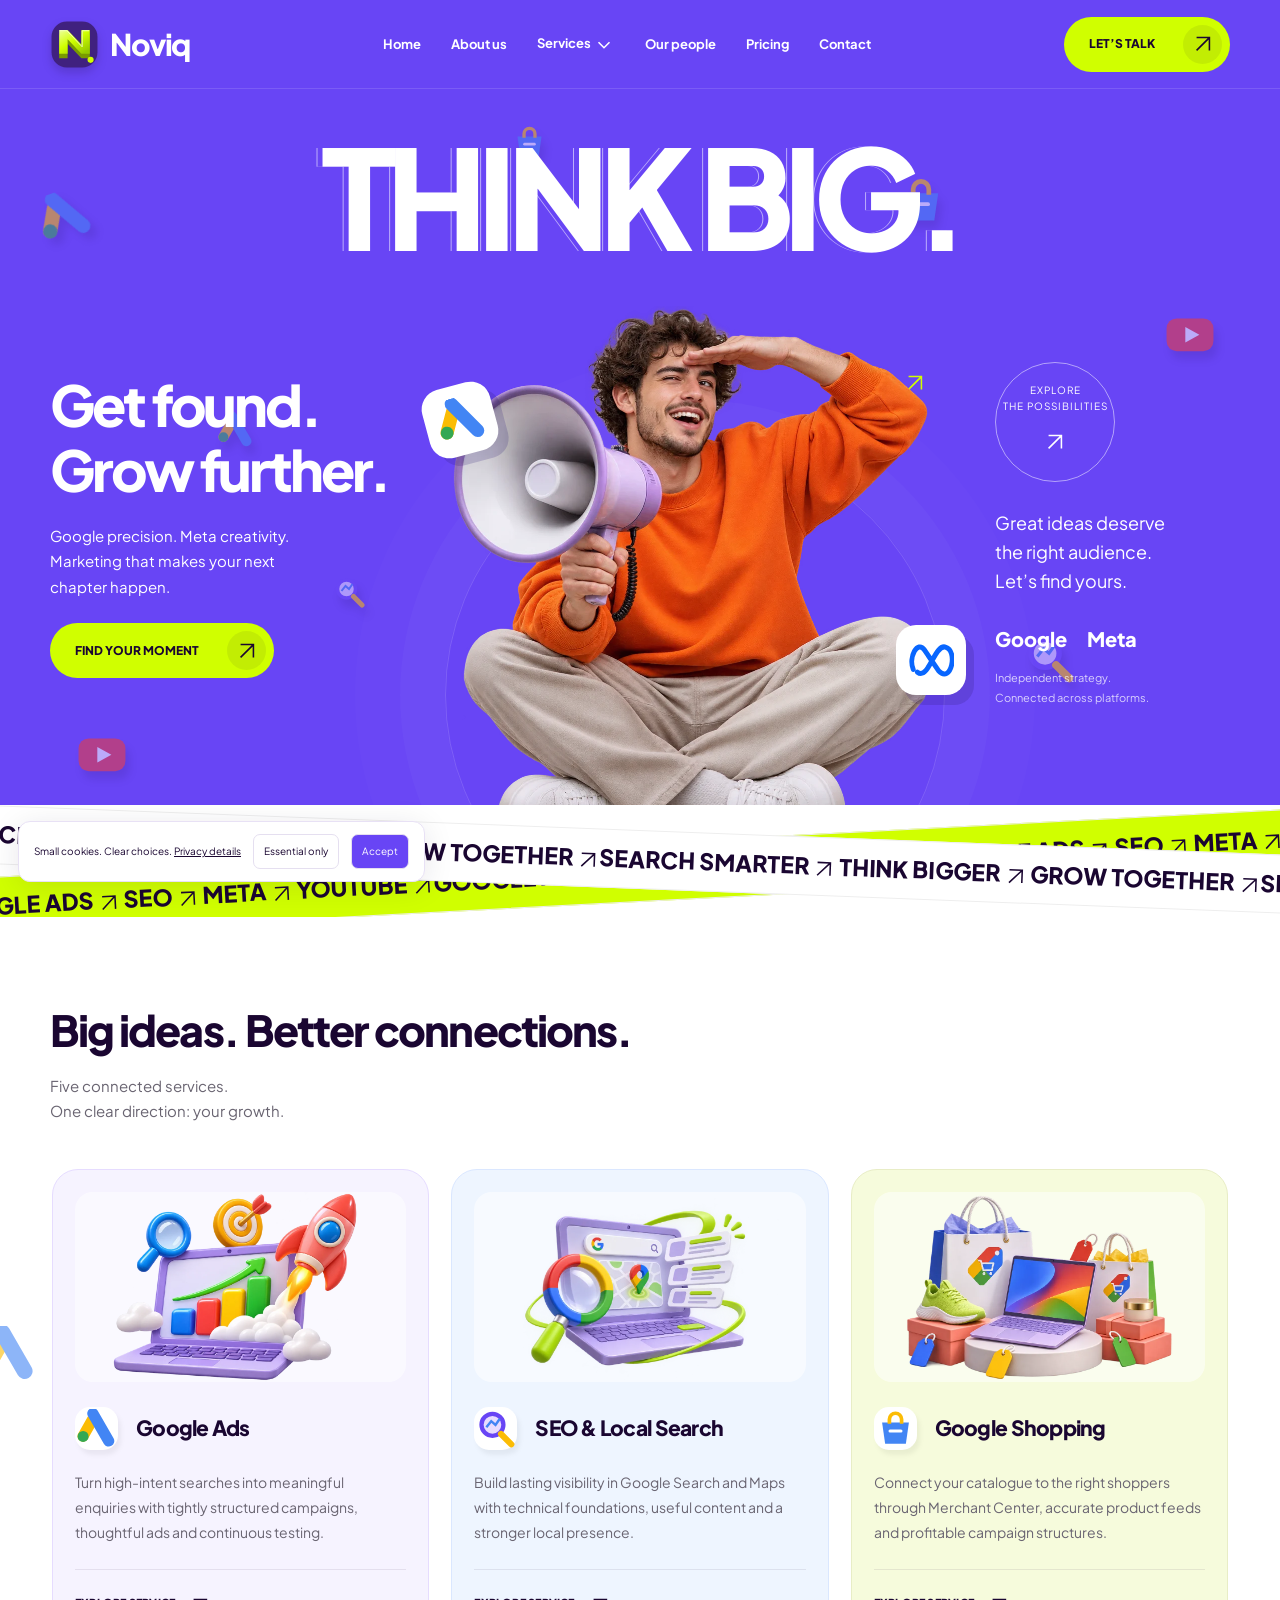
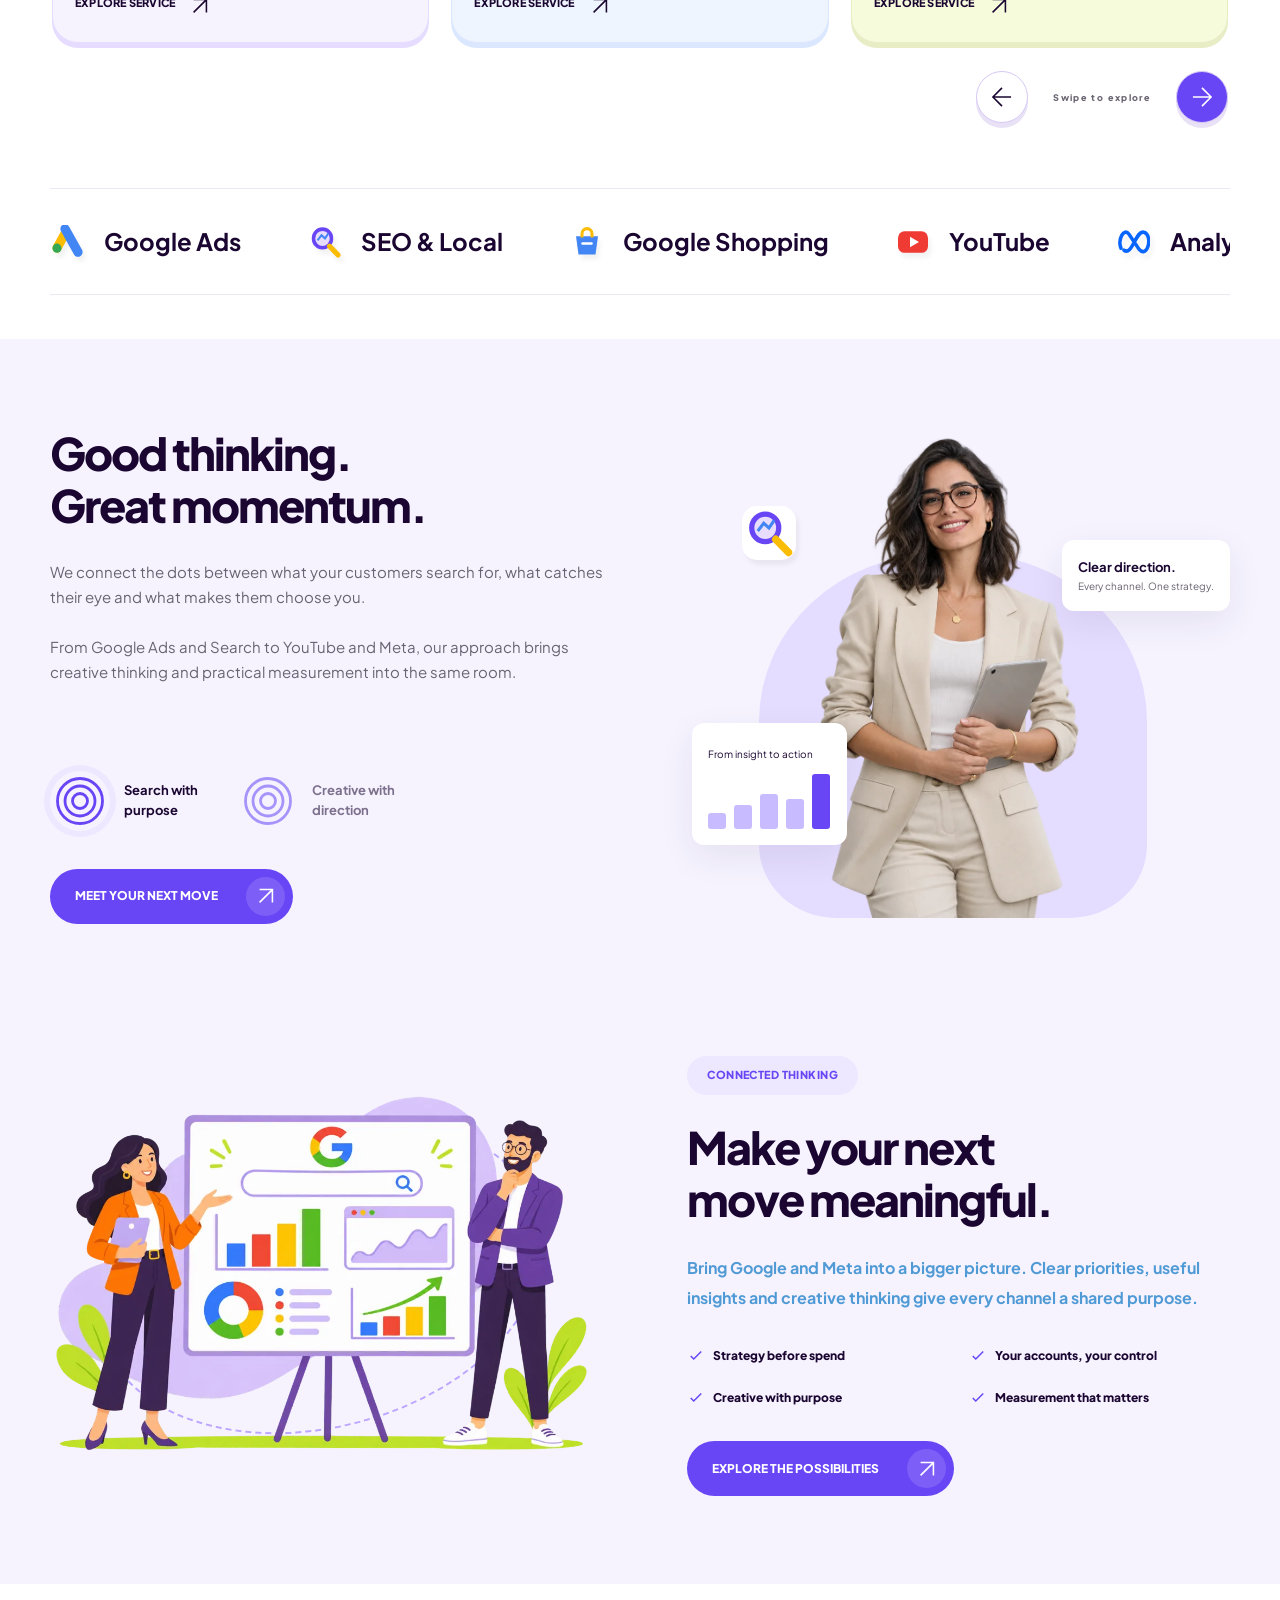
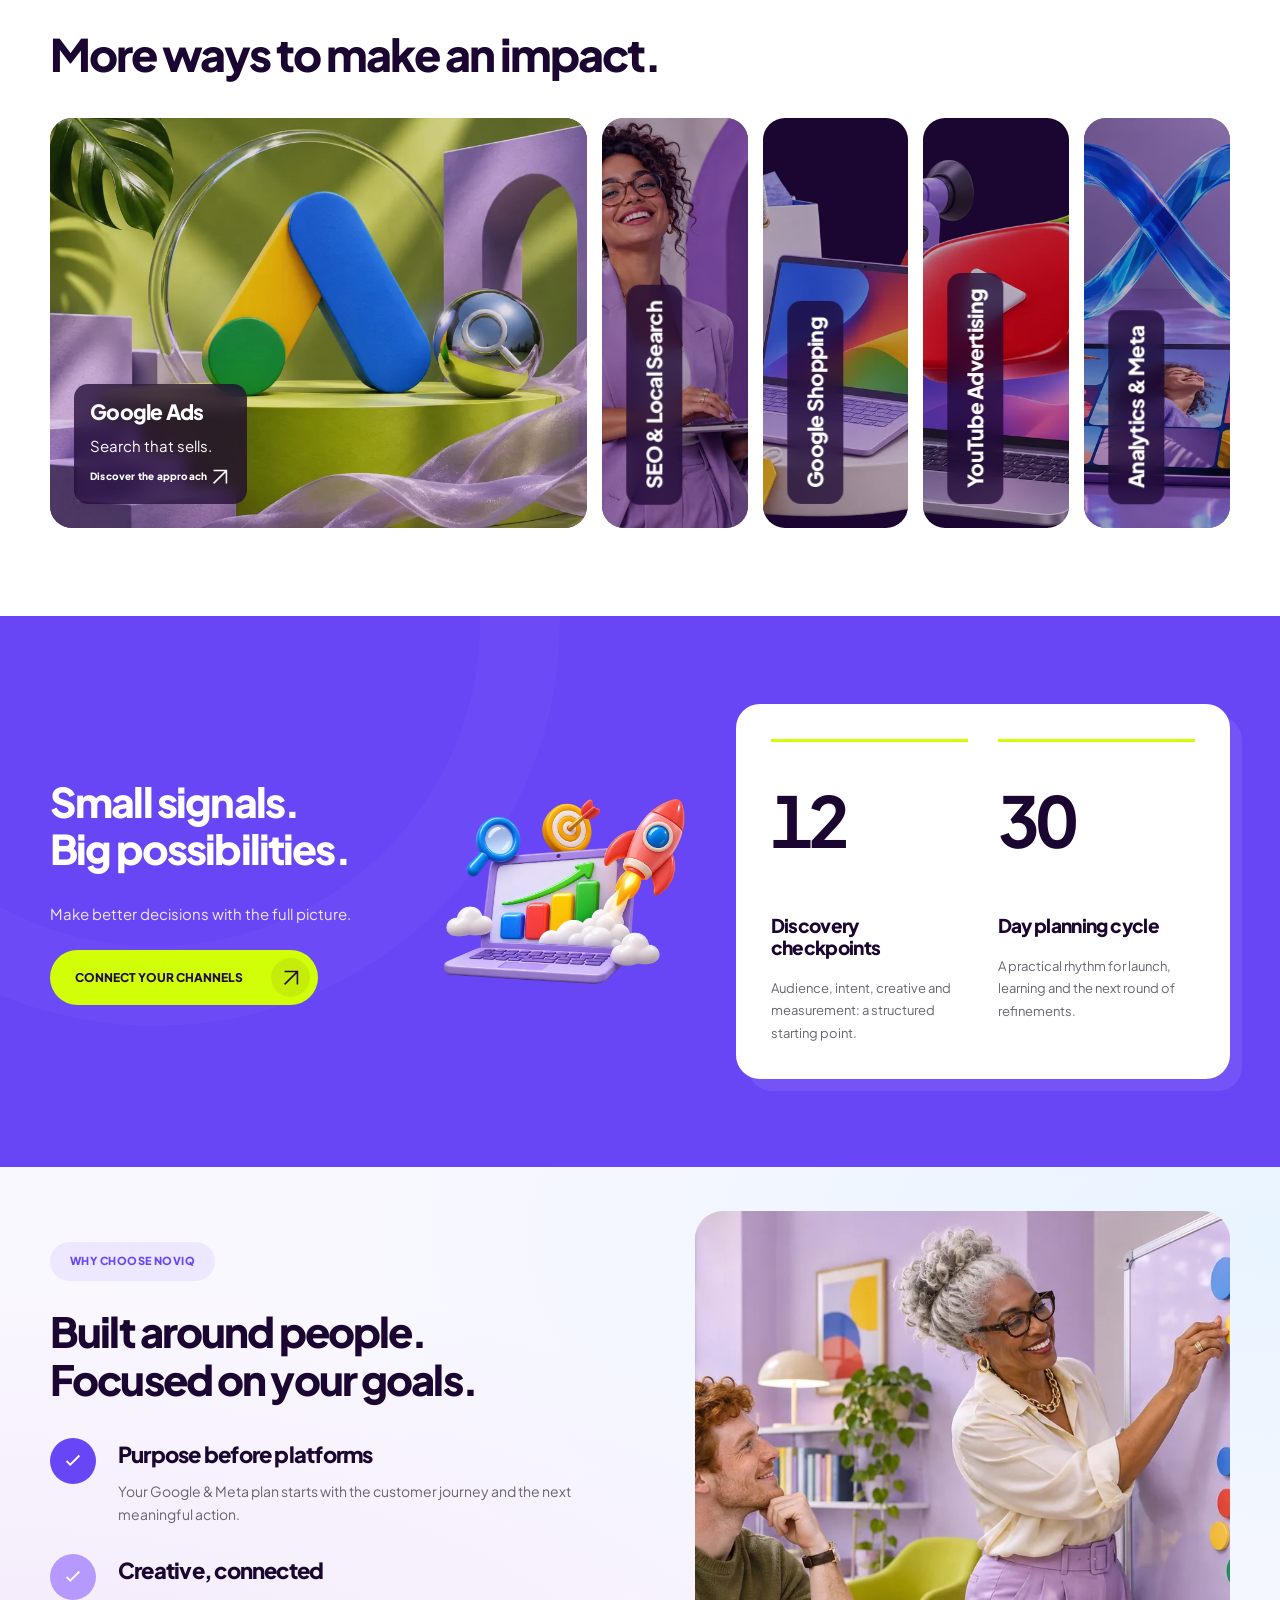
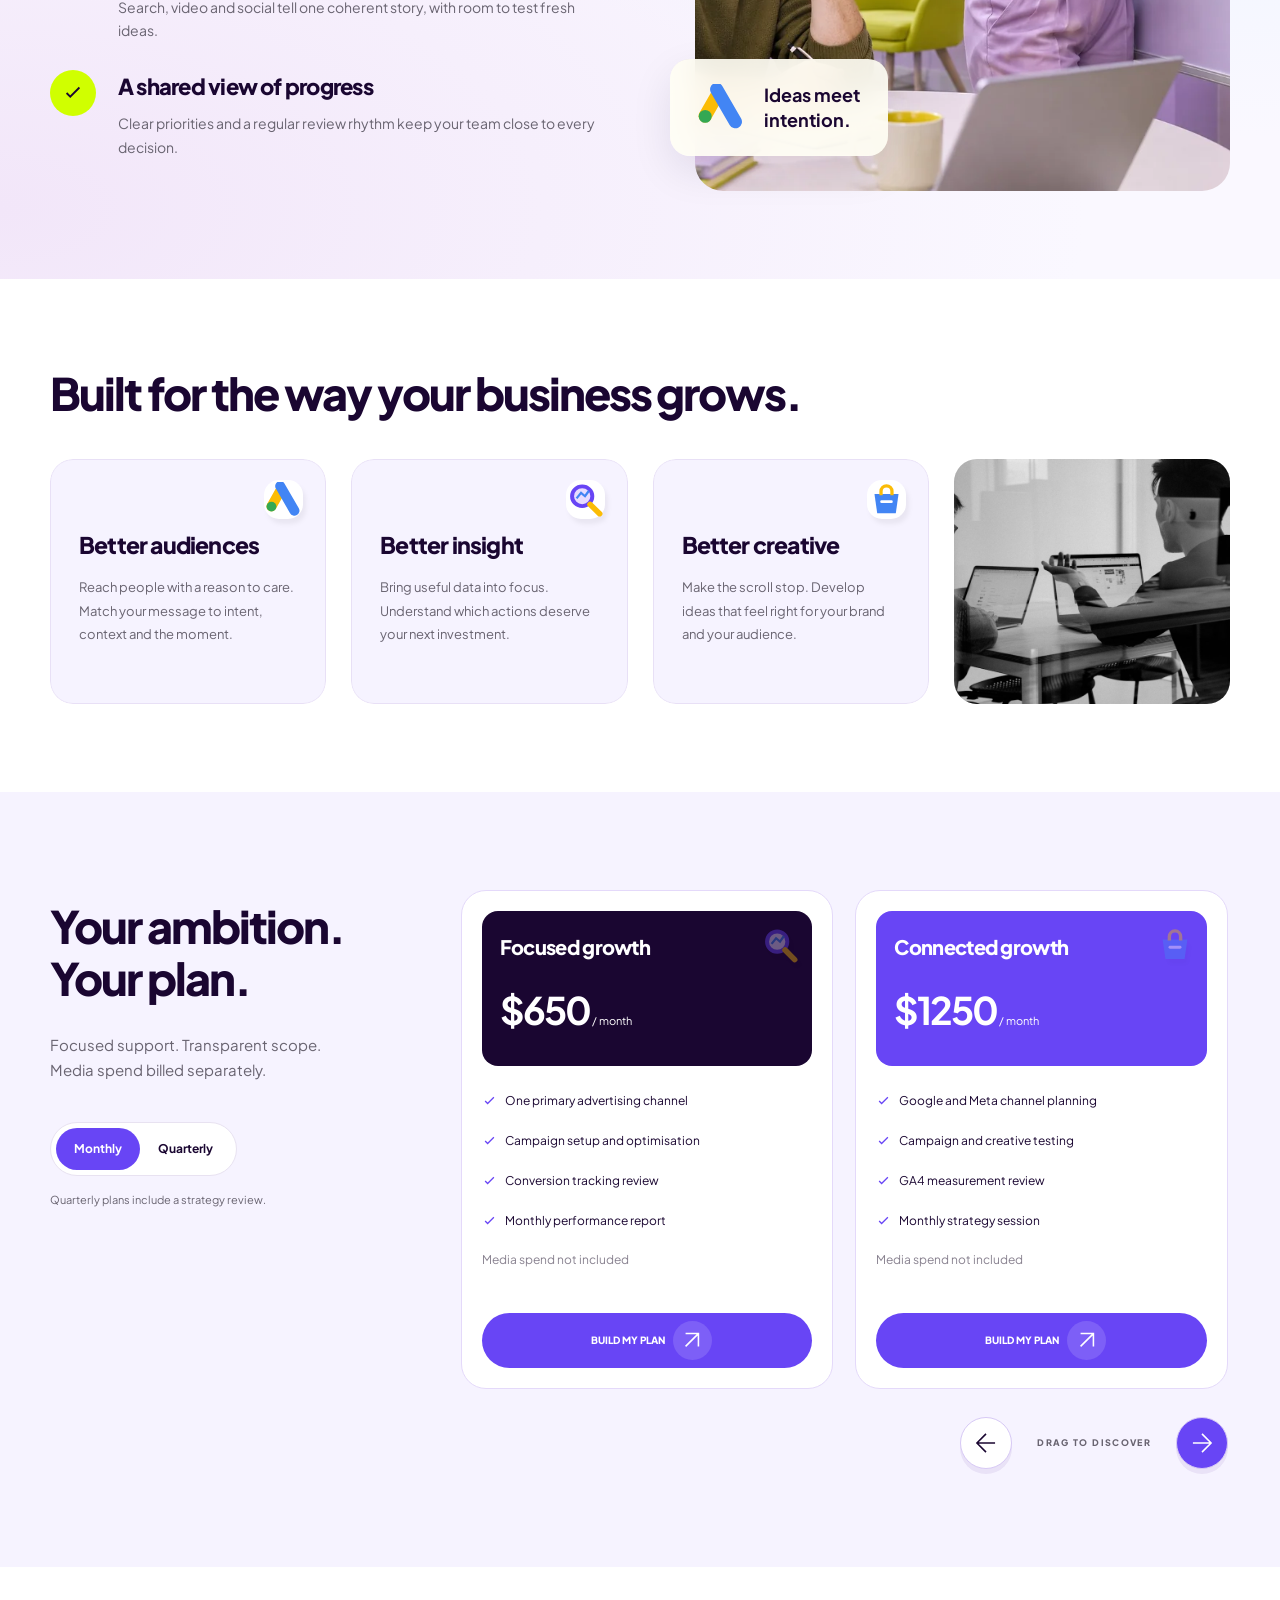
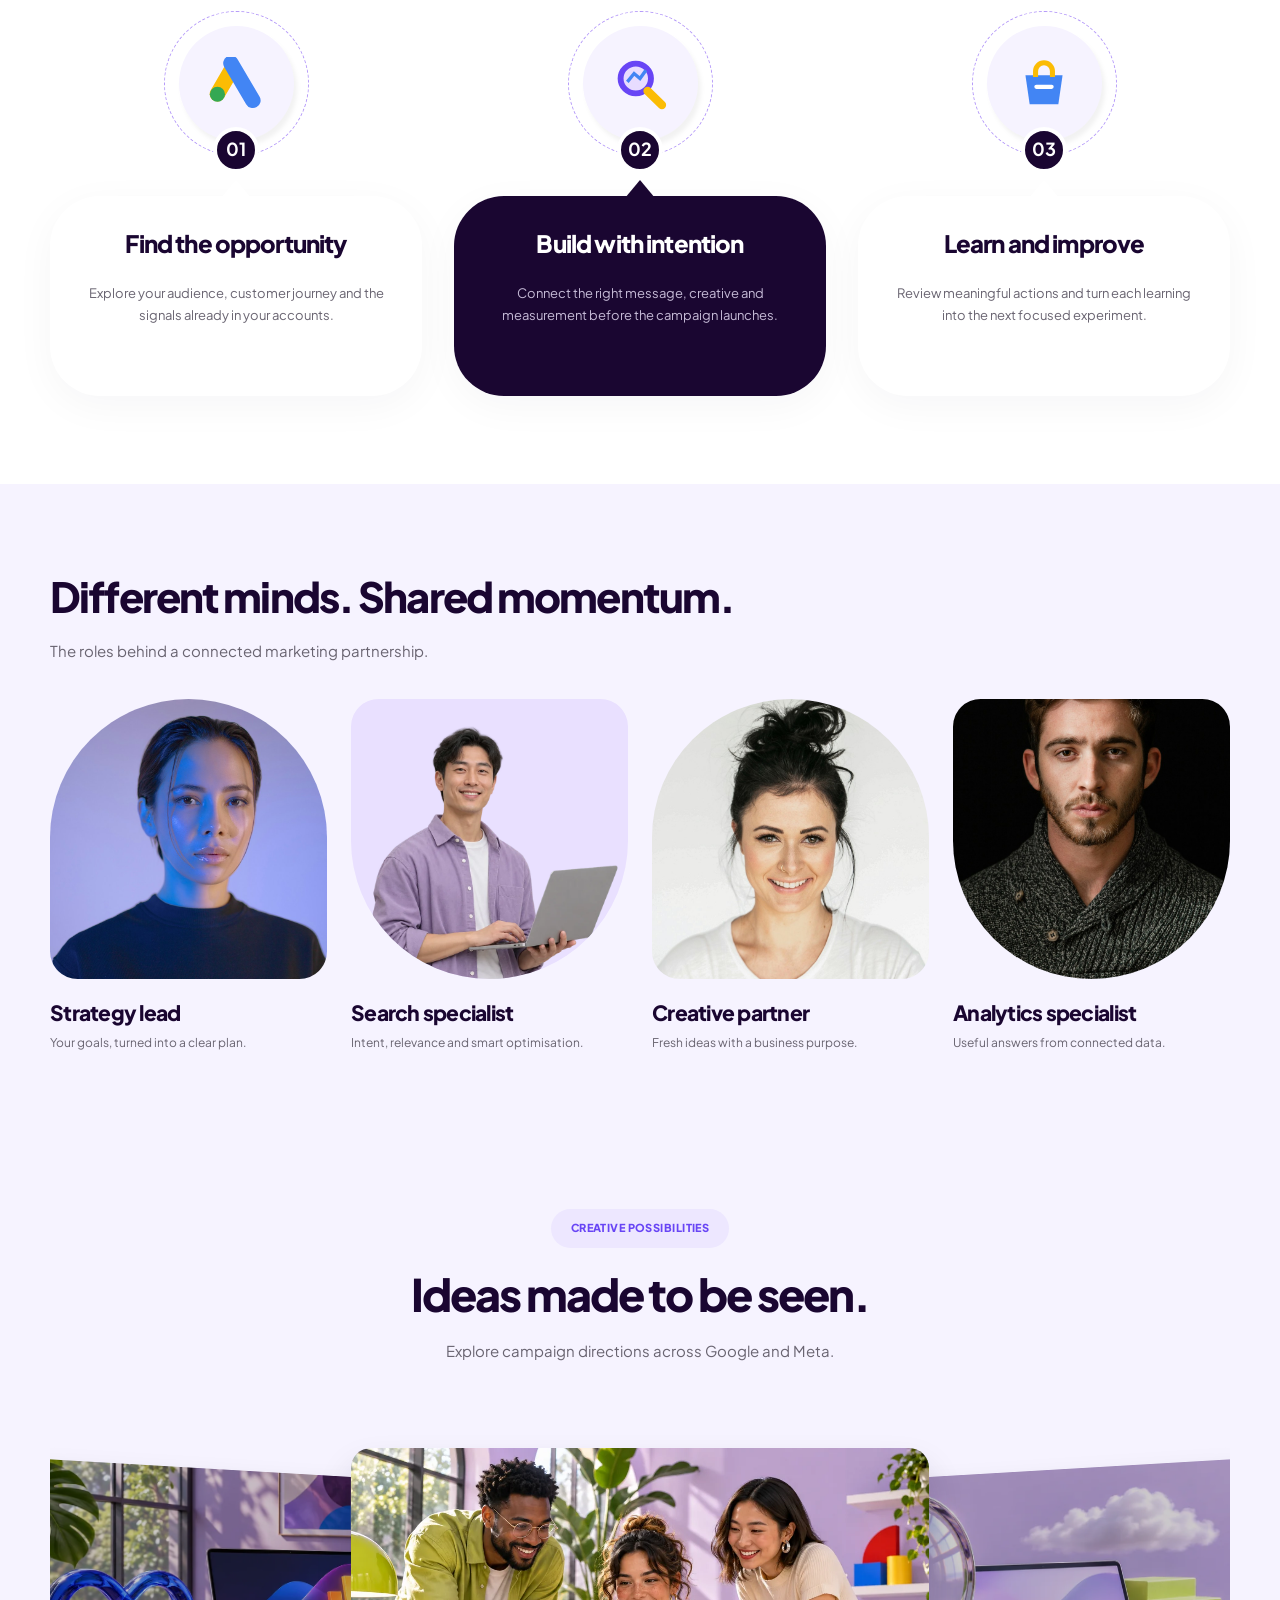
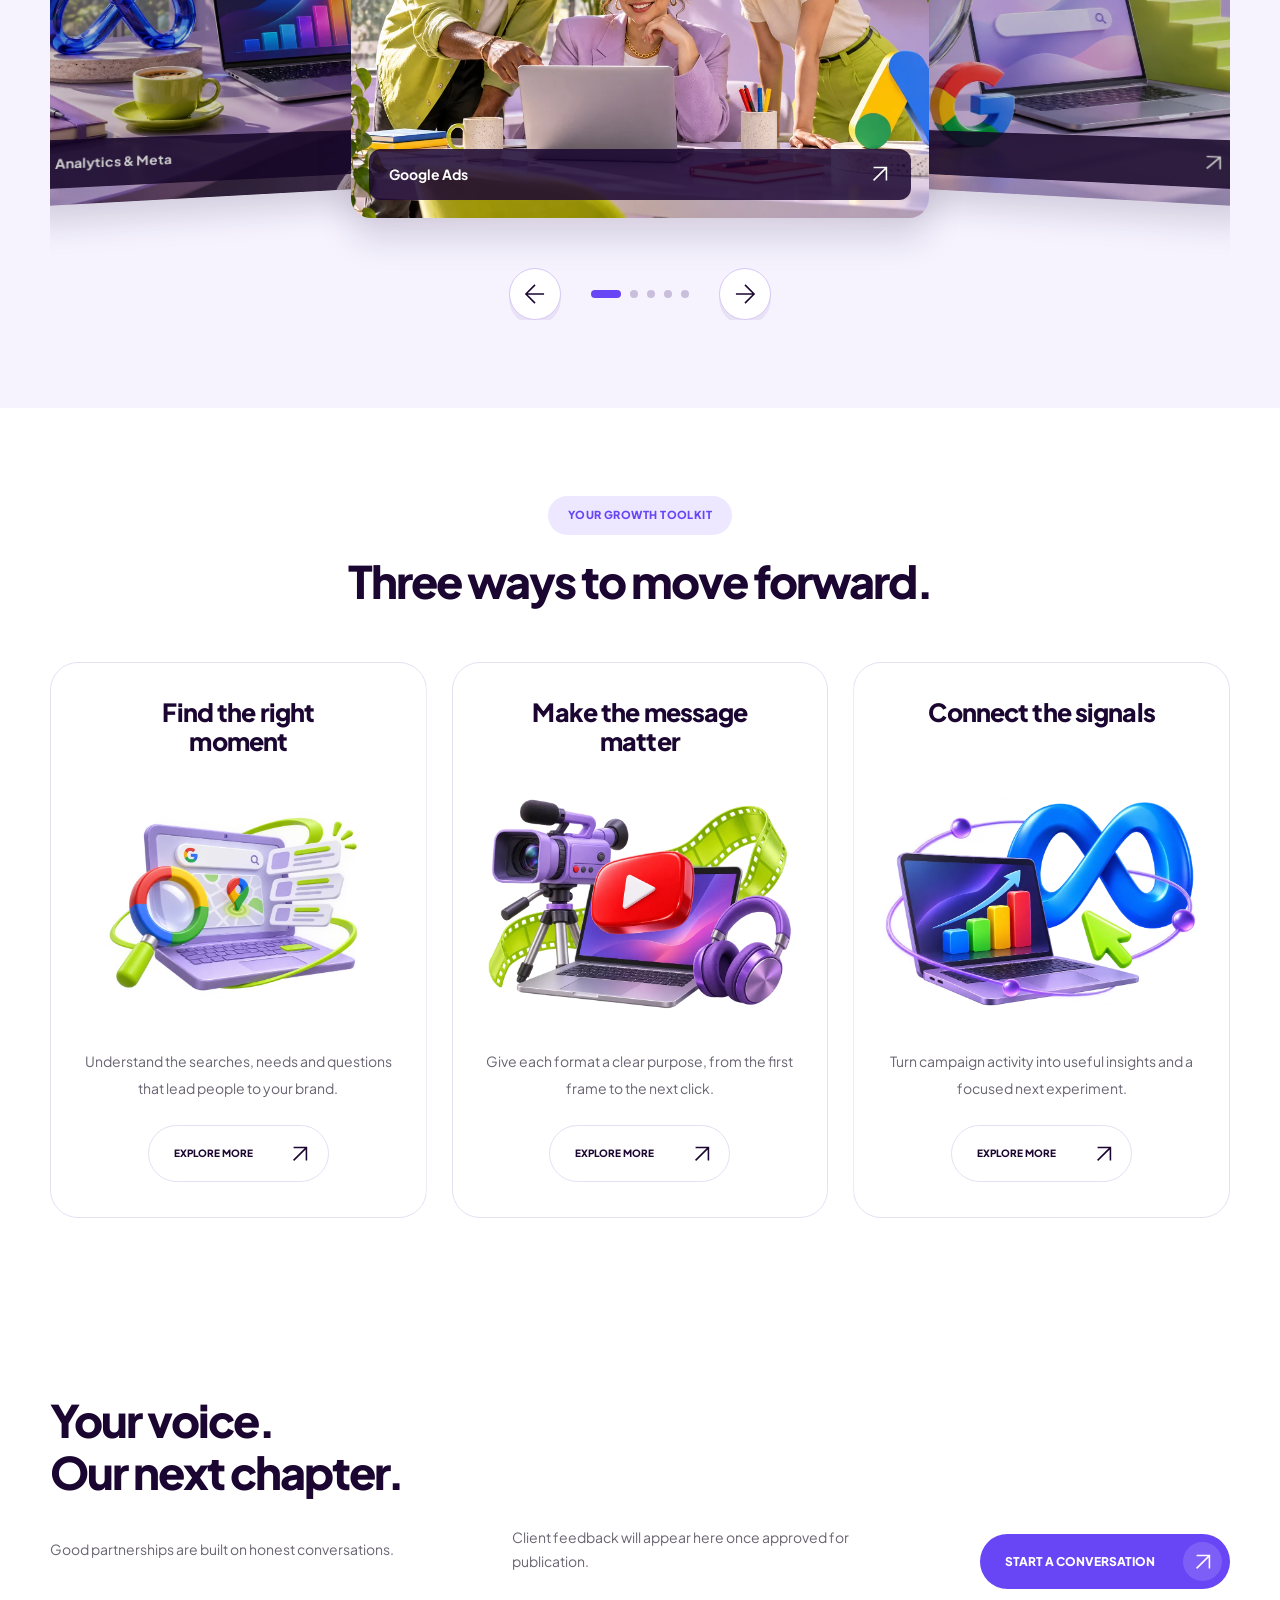
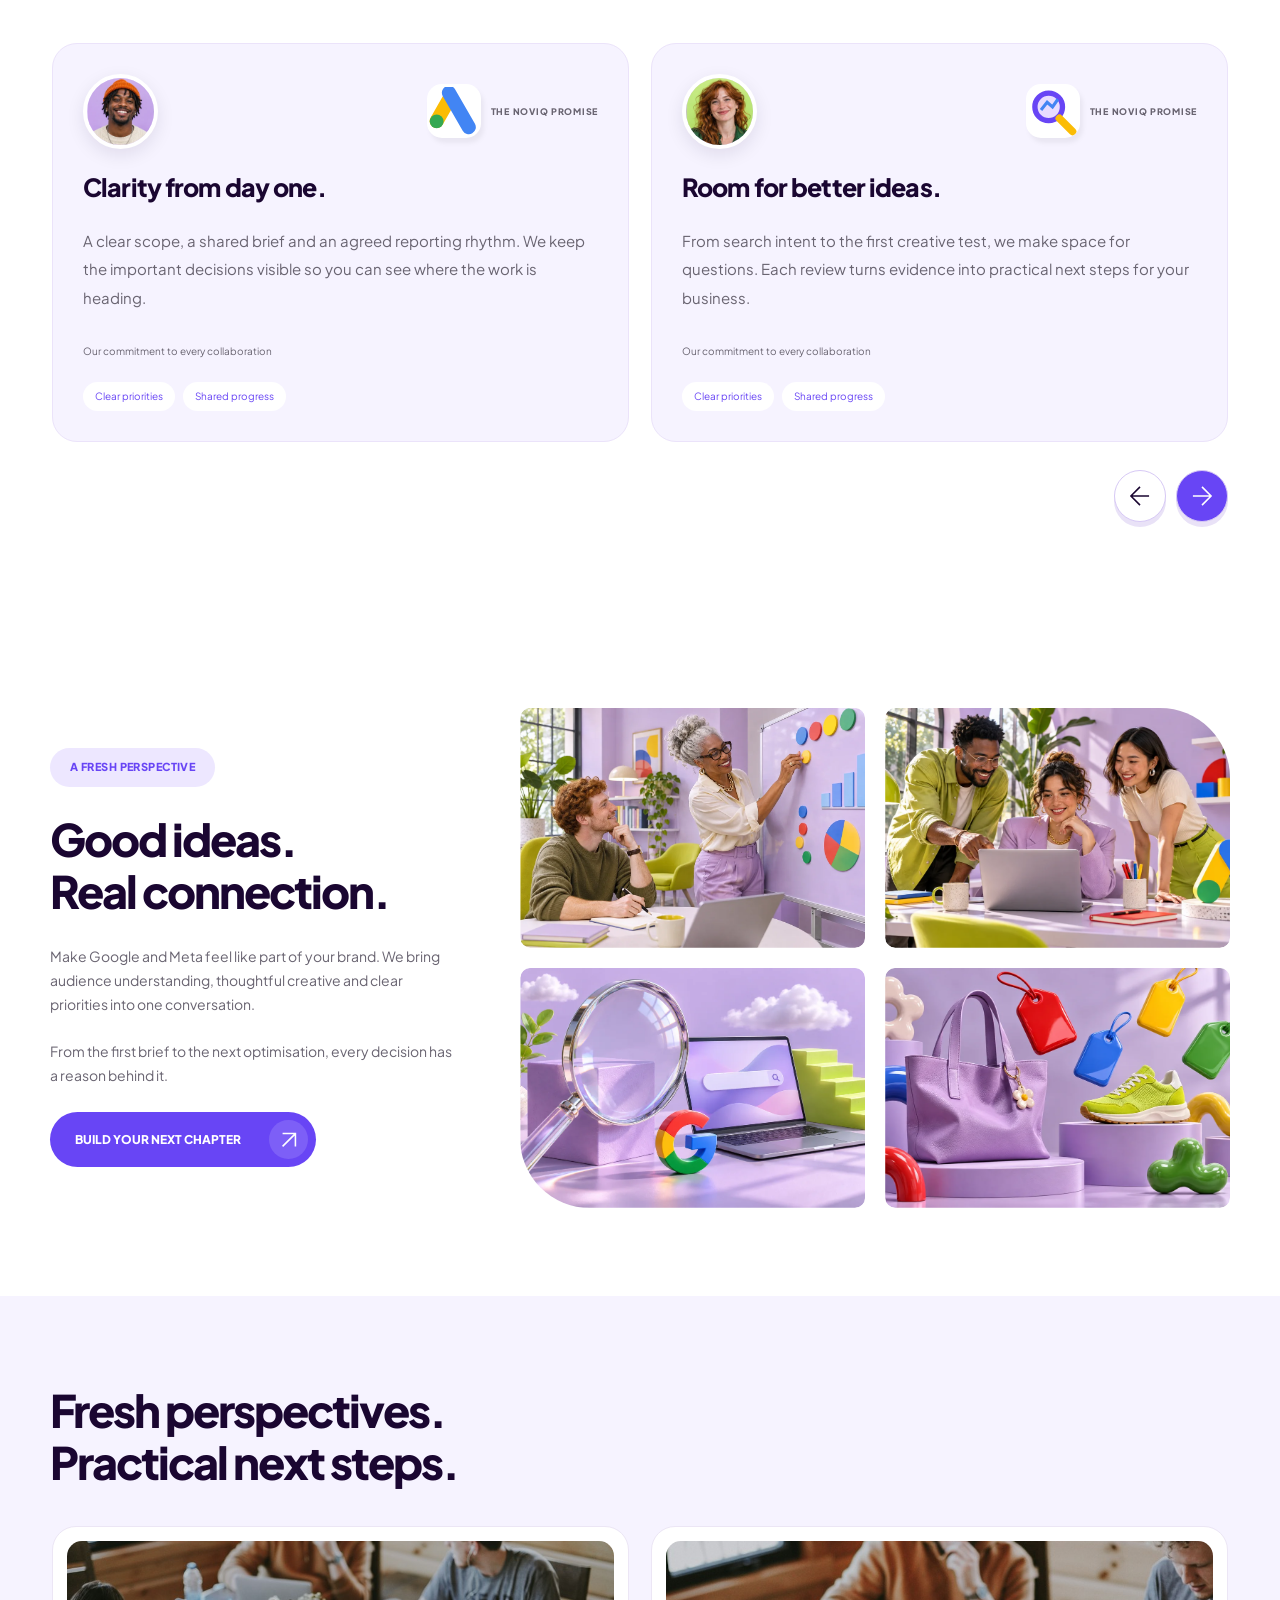
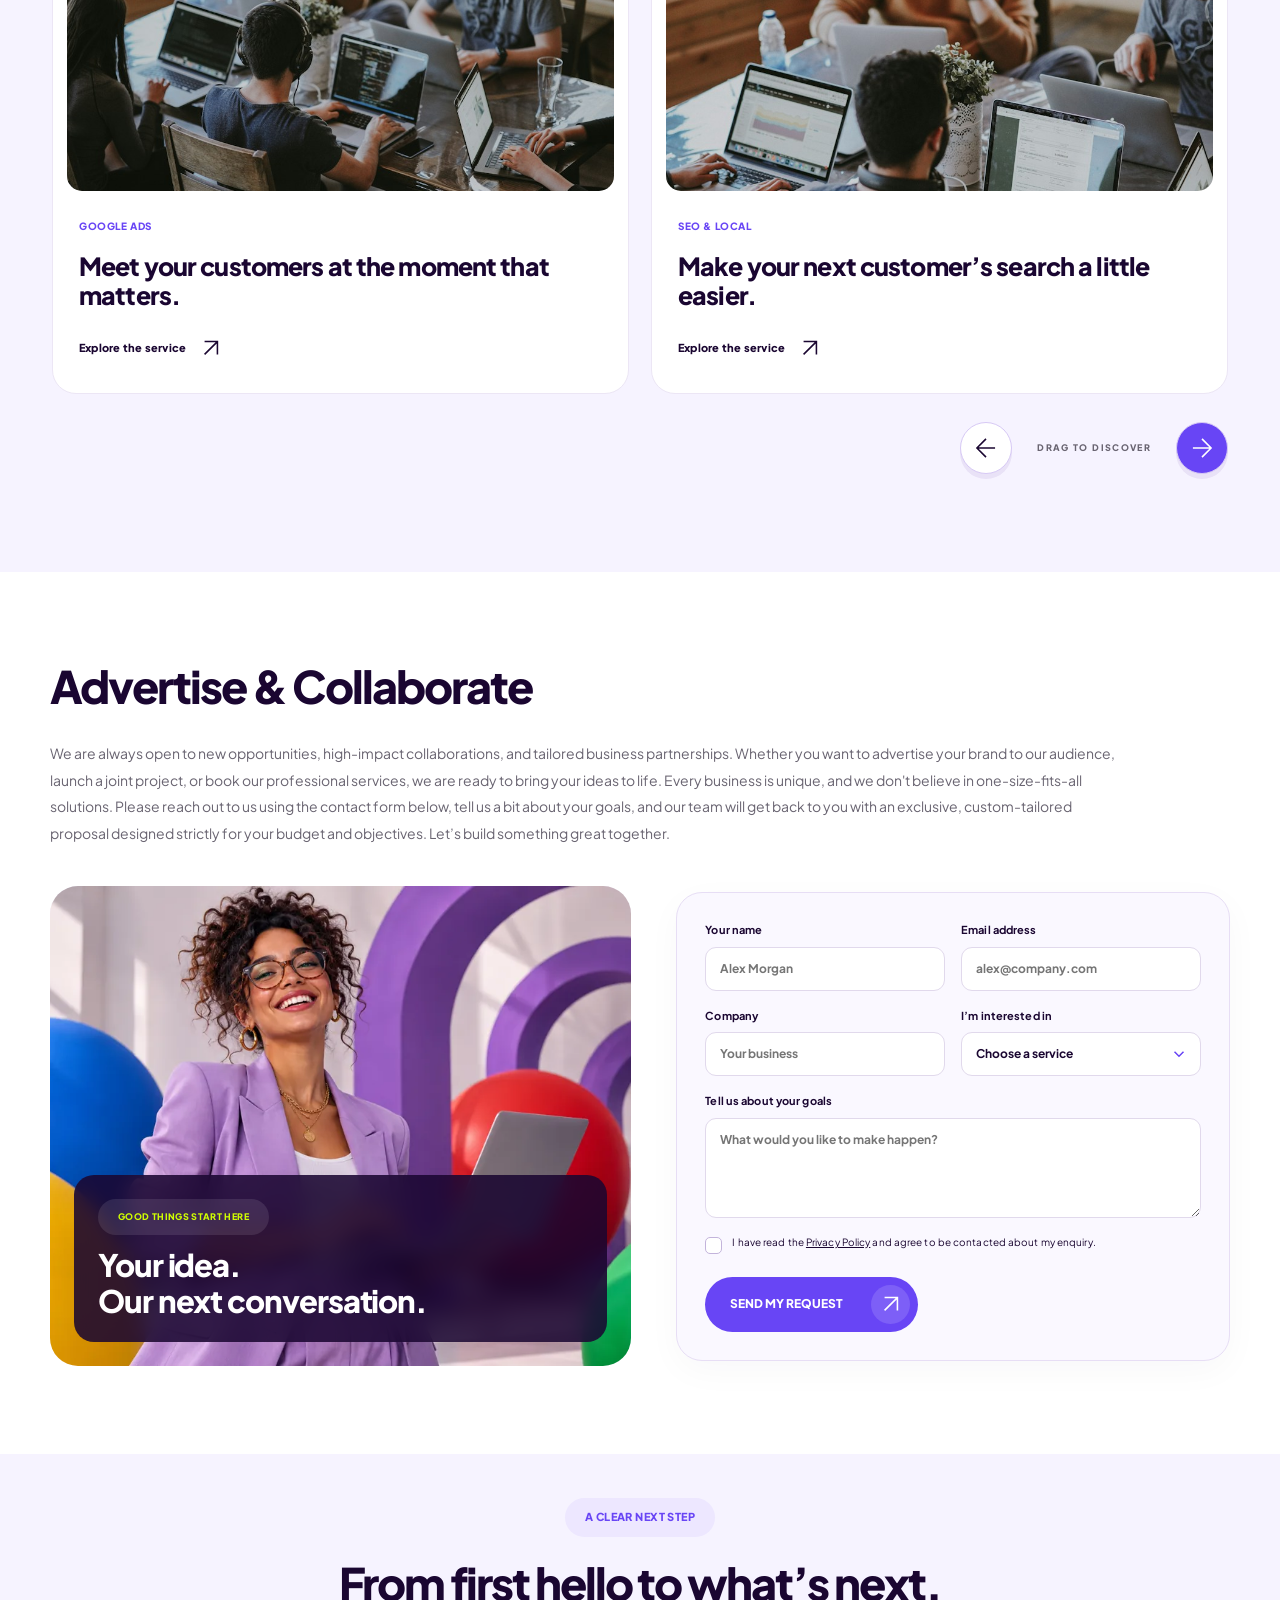
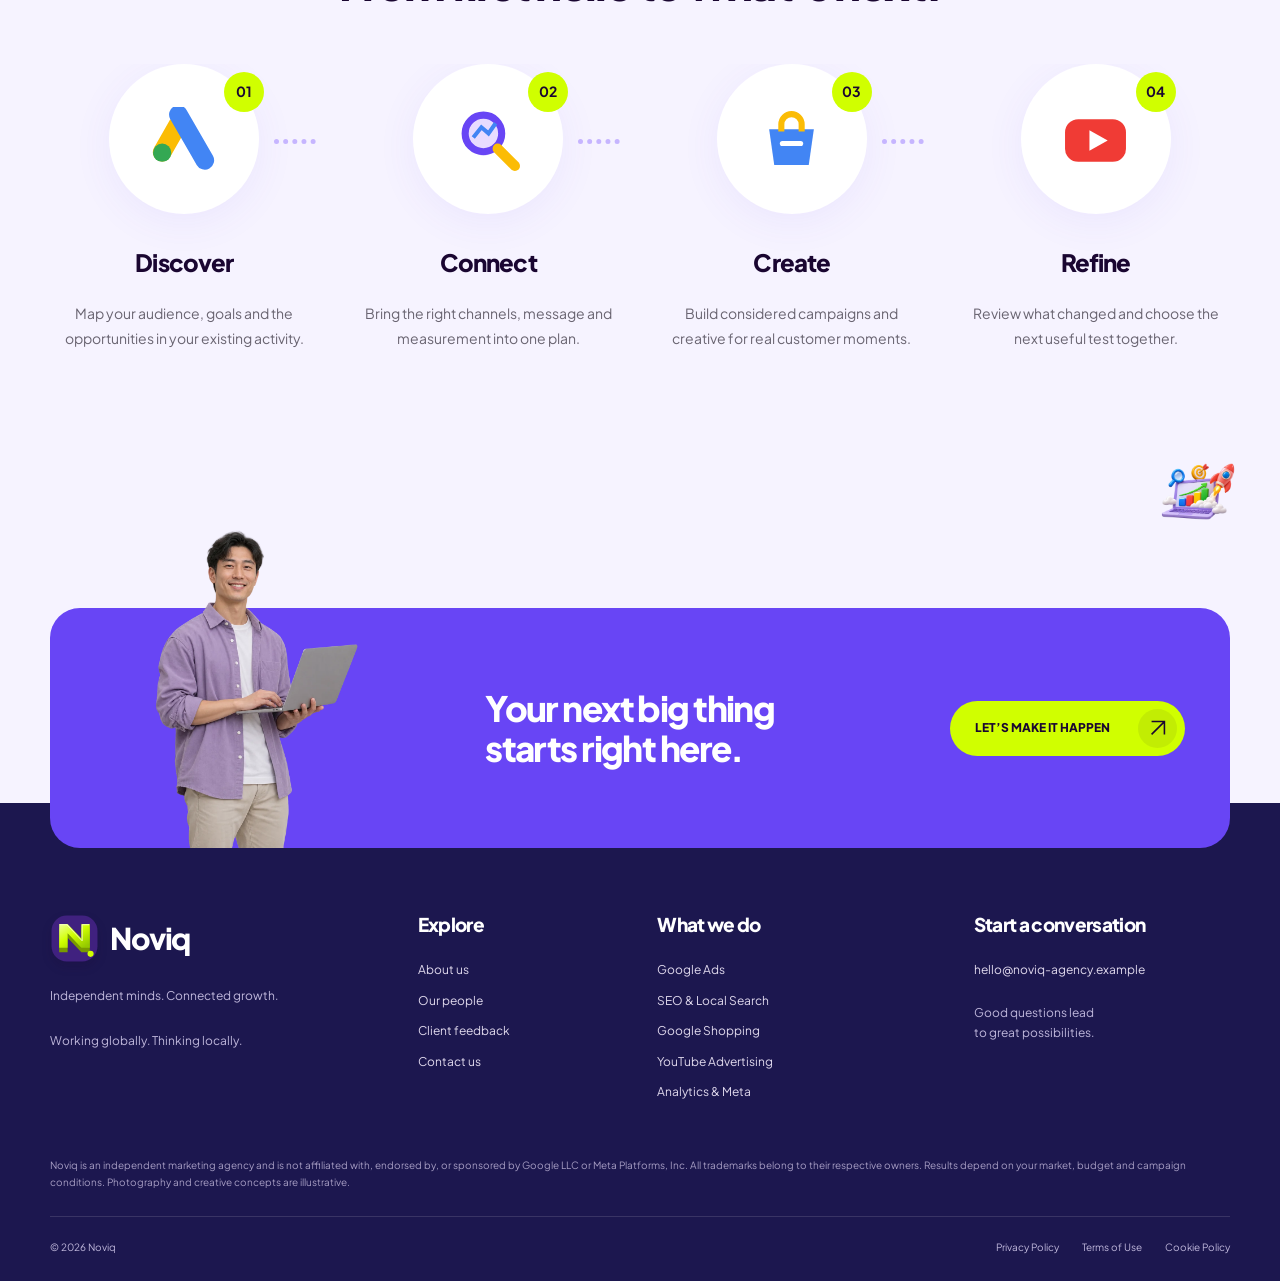
==== commit f3adb79e: "+" ====
--- a/index.html
+++ b/index.html
@@ -1,3 +1,3 @@
 <!DOCTYPE html>
 
-<html lang="en"><head><meta charset="utf-8"/><meta content="width=device-width,initial-scale=1" name="viewport"/><meta content="Independent Google and Meta marketing. Search, SEO, Shopping, YouTube and analytics, connected around your business." name="description"/><title>Noviq — Digital Growth</title><link href="assets/logo.svg" rel="icon"/><link href="assets/style.css" rel="stylesheet"/><script defer="" src="config/config.js"></script><script defer="" src="assets/app.js"></script></head><body><a class="skip" href="#main">Skip to content</a><div aria-hidden="true" class="page-transition"><span></span><span></span><span></span><span></span></div><header><div class="container header-inner"><a class="brand" href="index.html"><img alt="" data-logo="" src="assets/logo.svg"/><span data-company="">Noviq</span></a><nav aria-label="Main navigation" id="navigation"><a href="index.html">Home</a><a href="index.html#about">About us</a><div class="dropdown"><button aria-expanded="false" class="services-toggle">Services <span><svg aria-hidden="true" class="ui-icon" fill="none" stroke="currentColor" stroke-width="1.7" viewbox="0 0 24 24"><path d="m6 9 6 6 6-6"></path></svg></span></button><div class="drop-menu"><a href="google-ads.html"><span class="platform-icon"><img alt="" src="assets/platform-0.svg"/></span>Google Ads<svg aria-hidden="true" class="ui-icon" fill="none" stroke="currentColor" stroke-width="1.7" viewbox="0 0 24 24"><path d="M5 19 19 5M5 5h14v14"></path></svg></a><a href="seo.html"><span class="platform-icon"><img alt="" src="assets/platform-1.svg"/></span>SEO &amp; Local Search<svg aria-hidden="true" class="ui-icon" fill="none" stroke="currentColor" stroke-width="1.7" viewbox="0 0 24 24"><path d="M5 19 19 5M5 5h14v14"></path></svg></a><a href="shopping.html"><span class="platform-icon"><img alt="" src="assets/platform-2.svg"/></span>Google Shopping<svg aria-hidden="true" class="ui-icon" fill="none" stroke="currentColor" stroke-width="1.7" viewbox="0 0 24 24"><path d="M5 19 19 5M5 5h14v14"></path></svg></a><a href="youtube.html"><span class="platform-icon"><img alt="" src="assets/platform-3.svg"/></span>YouTube Advertising<svg aria-hidden="true" class="ui-icon" fill="none" stroke="currentColor" stroke-width="1.7" viewbox="0 0 24 24"><path d="M5 19 19 5M5 5h14v14"></path></svg></a><a href="analytics.html"><span class="platform-icon"><img alt="" src="assets/platform-4.svg"/></span>Analytics &amp; Meta<svg aria-hidden="true" class="ui-icon" fill="none" stroke="currentColor" stroke-width="1.7" viewbox="0 0 24 24"><path d="M5 19 19 5M5 5h14v14"></path></svg></a></div></div><a href="index.html#team">Our people</a><a href="index.html#pricing">Pricing</a><a href="index.html#contact">Contact</a><div aria-hidden="true" class="nav-art"><img alt="" class="nav-cloud" src="assets/cloud.webp"/><img alt="" class="concept-icon" src="assets/platform-0.svg"/><img alt="" class="concept-icon" src="assets/platform-1.svg"/><img alt="" class="concept-icon" src="assets/platform-2.svg"/><img alt="" class="concept-icon" src="assets/platform-3.svg"/><img alt="" class="concept-icon" src="assets/platform-4.svg"/></div></nav><a class="button lime header-cta" href="index.html#contact">LET’S TALK <span><svg aria-hidden="true" class="ui-icon" fill="none" stroke="currentColor" stroke-width="1.7" viewbox="0 0 24 24"><path d="M5 19 19 5M5 5h14v14"></path></svg></span></a><button aria-controls="navigation" aria-expanded="false" aria-label="Open navigation" class="menu-toggle"><i></i><i></i></button></div></header><section class="hero" id="main"><div aria-hidden="true" class="google-drift"><img alt="" class="drift d0" src="assets/platform-0.svg"/><img alt="" class="drift d1" src="assets/platform-1.svg"/><img alt="" class="drift d2" src="assets/platform-2.svg"/><img alt="" class="drift d3" src="assets/platform-3.svg"/><img alt="" class="drift d4" src="assets/platform-4.svg"/><img alt="" class="drift d5" src="assets/platform-0.svg"/><img alt="" class="drift d6" src="assets/platform-1.svg"/><img alt="" class="drift d7" src="assets/platform-2.svg"/><img alt="" class="drift d8" src="assets/platform-3.svg"/></div><div class="container"><div aria-hidden="true" class="hero-topline">THINK BIG.</div><div class="hero-grid"><div class="hero-copy"><h1>Get found.<br/>Grow further.</h1><p>Google precision. Meta creativity.<br/>Marketing that makes your next<br/>chapter happen.</p><a class="button lime" href="#contact">FIND YOUR MOMENT<span><svg aria-hidden="true" class="ui-icon" fill="none" stroke="currentColor" stroke-width="1.7" viewbox="0 0 24 24"><path d="M5 19 19 5M5 5h14v14"></path></svg></span></a></div><div class="hero-visual"><div class="orbit"></div><img alt="Creative strategist looking ahead with a megaphone" fetchpriority="high" src="assets/hero.webp"/><span class="float-badge google"><img alt="Google Ads" src="assets/platform-0.svg"/></span><span class="float-badge meta"><img alt="Meta" src="assets/platform-4.svg"/></span><span class="spark"><svg aria-hidden="true" class="ui-icon" fill="none" stroke="currentColor" stroke-width="1.7" viewbox="0 0 24 24"><path d="M5 19 19 5M5 5h14v14"></path></svg></span></div><div class="hero-note"><a class="circle-link" href="#services">EXPLORE<br/>THE POSSIBILITIES <b><svg aria-hidden="true" class="ui-icon" fill="none" stroke="currentColor" stroke-width="1.7" viewbox="0 0 24 24"><path d="M5 19 19 5M5 5h14v14"></path></svg></b></a><p>Great ideas deserve<br/>the right audience.<br/>Let’s find yours.</p><div class="platform-mini"><span>Google</span><span>Meta</span></div><small>Independent strategy.<br/>Connected across platforms.</small></div></div></div></section><div aria-hidden="true" class="marquees"><div class="marquee"><span>SEARCH SMARTER <svg aria-hidden="true" class="ui-icon" fill="none" stroke="currentColor" stroke-width="1.7" viewbox="0 0 24 24"><path d="M5 19 19 5M5 5h14v14"></path></svg> THINK BIGGER <svg aria-hidden="true" class="ui-icon" fill="none" stroke="currentColor" stroke-width="1.7" viewbox="0 0 24 24"><path d="M5 19 19 5M5 5h14v14"></path></svg> GROW TOGETHER <svg aria-hidden="true" class="ui-icon" fill="none" stroke="currentColor" stroke-width="1.7" viewbox="0 0 24 24"><path d="M5 19 19 5M5 5h14v14"></path></svg> </span><span>SEARCH SMARTER <svg aria-hidden="true" class="ui-icon" fill="none" stroke="currentColor" stroke-width="1.7" viewbox="0 0 24 24"><path d="M5 19 19 5M5 5h14v14"></path></svg> THINK BIGGER <svg aria-hidden="true" class="ui-icon" fill="none" stroke="currentColor" stroke-width="1.7" viewbox="0 0 24 24"><path d="M5 19 19 5M5 5h14v14"></path></svg> GROW TOGETHER <svg aria-hidden="true" class="ui-icon" fill="none" stroke="currentColor" stroke-width="1.7" viewbox="0 0 24 24"><path d="M5 19 19 5M5 5h14v14"></path></svg> </span><span>SEARCH SMARTER <svg aria-hidden="true" class="ui-icon" fill="none" stroke="currentColor" stroke-width="1.7" viewbox="0 0 24 24"><path d="M5 19 19 5M5 5h14v14"></path></svg> THINK BIGGER <svg aria-hidden="true" class="ui-icon" fill="none" stroke="currentColor" stroke-width="1.7" viewbox="0 0 24 24"><path d="M5 19 19 5M5 5h14v14"></path></svg> GROW TOGETHER <svg aria-hidden="true" class="ui-icon" fill="none" stroke="currentColor" stroke-width="1.7" viewbox="0 0 24 24"><path d="M5 19 19 5M5 5h14v14"></path></svg> </span><span>SEARCH SMARTER <svg aria-hidden="true" class="ui-icon" fill="none" stroke="currentColor" stroke-width="1.7" viewbox="0 0 24 24"><path d="M5 19 19 5M5 5h14v14"></path></svg> THINK BIGGER <svg aria-hidden="true" class="ui-icon" fill="none" stroke="currentColor" stroke-width="1.7" viewbox="0 0 24 24"><path d="M5 19 19 5M5 5h14v14"></path></svg> GROW TOGETHER <svg aria-hidden="true" class="ui-icon" fill="none" stroke="currentColor" stroke-width="1.7" viewbox="0 0 24 24"><path d="M5 19 19 5M5 5h14v14"></path></svg> </span></div><div class="marquee lime"><span>GOOGLE ADS <svg aria-hidden="true" class="ui-icon" fill="none" stroke="currentColor" stroke-width="1.7" viewbox="0 0 24 24"><path d="M5 19 19 5M5 5h14v14"></path></svg> SEO <svg aria-hidden="true" class="ui-icon" fill="none" stroke="currentColor" stroke-width="1.7" viewbox="0 0 24 24"><path d="M5 19 19 5M5 5h14v14"></path></svg> META <svg aria-hidden="true" class="ui-icon" fill="none" stroke="currentColor" stroke-width="1.7" viewbox="0 0 24 24"><path d="M5 19 19 5M5 5h14v14"></path></svg> YOUTUBE <svg aria-hidden="true" class="ui-icon" fill="none" stroke="currentColor" stroke-width="1.7" viewbox="0 0 24 24"><path d="M5 19 19 5M5 5h14v14"></path></svg> </span><span>GOOGLE ADS <svg aria-hidden="true" class="ui-icon" fill="none" stroke="currentColor" stroke-width="1.7" viewbox="0 0 24 24"><path d="M5 19 19 5M5 5h14v14"></path></svg> SEO <svg aria-hidden="true" class="ui-icon" fill="none" stroke="currentColor" stroke-width="1.7" viewbox="0 0 24 24"><path d="M5 19 19 5M5 5h14v14"></path></svg> META <svg aria-hidden="true" class="ui-icon" fill="none" stroke="currentColor" stroke-width="1.7" viewbox="0 0 24 24"><path d="M5 19 19 5M5 5h14v14"></path></svg> YOUTUBE <svg aria-hidden="true" class="ui-icon" fill="none" stroke="currentColor" stroke-width="1.7" viewbox="0 0 24 24"><path d="M5 19 19 5M5 5h14v14"></path></svg> </span><span>GOOGLE ADS <svg aria-hidden="true" class="ui-icon" fill="none" stroke="currentColor" stroke-width="1.7" viewbox="0 0 24 24"><path d="M5 19 19 5M5 5h14v14"></path></svg> SEO <svg aria-hidden="true" class="ui-icon" fill="none" stroke="currentColor" stroke-width="1.7" viewbox="0 0 24 24"><path d="M5 19 19 5M5 5h14v14"></path></svg> META <svg aria-hidden="true" class="ui-icon" fill="none" stroke="currentColor" stroke-width="1.7" viewbox="0 0 24 24"><path d="M5 19 19 5M5 5h14v14"></path></svg> YOUTUBE <svg aria-hidden="true" class="ui-icon" fill="none" stroke="currentColor" stroke-width="1.7" viewbox="0 0 24 24"><path d="M5 19 19 5M5 5h14v14"></path></svg> </span><span>GOOGLE ADS <svg aria-hidden="true" class="ui-icon" fill="none" stroke="currentColor" stroke-width="1.7" viewbox="0 0 24 24"><path d="M5 19 19 5M5 5h14v14"></path></svg> SEO <svg aria-hidden="true" class="ui-icon" fill="none" stroke="currentColor" stroke-width="1.7" viewbox="0 0 24 24"><path d="M5 19 19 5M5 5h14v14"></path></svg> META <svg aria-hidden="true" class="ui-icon" fill="none" stroke="currentColor" stroke-width="1.7" viewbox="0 0 24 24"><path d="M5 19 19 5M5 5h14v14"></path></svg> YOUTUBE <svg aria-hidden="true" class="ui-icon" fill="none" stroke="currentColor" stroke-width="1.7" viewbox="0 0 24 24"><path d="M5 19 19 5M5 5h14v14"></path></svg> </span></div></div><section class="section" id="services"><img alt="" class="edge-decoration" src="assets/platform-0.svg"/><div class="container"><div class="section-heading" data-reveal=""><h2 data-heading="">Big ideas. Better connections.</h2><p>Five connected services.<br/>One clear direction: your growth.</p></div><div class="carousel" data-carousel=""><div class="carousel-track"><article class="service-card"><div class="service-art"><img alt="" loading="lazy" src="assets/rocket.webp"/></div><div><span class="platform-icon icon-0" style="--icon:#4285f4"><img alt="" loading="lazy" src="assets/platform-0.svg"/></span><h3>Google Ads</h3></div><p>Turn high-intent searches into meaningful enquiries with tightly structured campaigns, thoughtful ads and continuous testing.</p><a class="text-link" href="google-ads.html">EXPLORE SERVICE <span><svg aria-hidden="true" class="ui-icon" fill="none" stroke="currentColor" stroke-width="1.7" viewbox="0 0 24 24"><path d="M5 19 19 5M5 5h14v14"></path></svg></span></a></article><article class="service-card"><div class="service-art"><img alt="" loading="lazy" src="assets/seo.webp"/></div><div><span class="platform-icon icon-1" style="--icon:#34a853"><img alt="" loading="lazy" src="assets/platform-1.svg"/></span><h3>SEO &amp; Local Search</h3></div><p>Build lasting visibility in Google Search and Maps with technical foundations, useful content and a stronger local presence.</p><a class="text-link" href="seo.html">EXPLORE SERVICE <span><svg aria-hidden="true" class="ui-icon" fill="none" stroke="currentColor" stroke-width="1.7" viewbox="0 0 24 24"><path d="M5 19 19 5M5 5h14v14"></path></svg></span></a></article><article class="service-card"><div class="service-art"><img alt="" loading="lazy" src="assets/shopping.webp"/></div><div><span class="platform-icon icon-2" style="--icon:#fbbc05"><img alt="" loading="lazy" src="assets/platform-2.svg"/></span><h3>Google Shopping</h3></div><p>Connect your catalogue to the right shoppers through Merchant Center, accurate product feeds and profitable campaign structures.</p><a class="text-link" href="shopping.html">EXPLORE SERVICE <span><svg aria-hidden="true" class="ui-icon" fill="none" stroke="currentColor" stroke-width="1.7" viewbox="0 0 24 24"><path d="M5 19 19 5M5 5h14v14"></path></svg></span></a></article><article class="service-card"><div class="service-art"><img alt="" loading="lazy" src="assets/youtube.webp"/></div><div><span class="platform-icon icon-3" style="--icon:#ea4335"><img alt="" loading="lazy" src="assets/platform-3.svg"/></span><h3>YouTube Advertising</h3></div><p>Create memorable moments with video campaigns that connect audience insight, compelling creative and clear measurement.</p><a class="text-link" href="youtube.html">EXPLORE SERVICE <span><svg aria-hidden="true" class="ui-icon" fill="none" stroke="currentColor" stroke-width="1.7" viewbox="0 0 24 24"><path d="M5 19 19 5M5 5h14v14"></path></svg></span></a></article><article class="service-card"><div class="service-art"><img alt="" loading="lazy" src="assets/analytics.webp"/></div><div><span class="platform-icon icon-4" style="--icon:#0866ff"><img alt="" loading="lazy" src="assets/platform-4.svg"/></span><h3>Analytics &amp; Meta</h3></div><p>Bring GA4, Tag Manager and Meta campaigns together for a clearer view of what drives your next customer.</p><a class="text-link" href="analytics.html">EXPLORE SERVICE <span><svg aria-hidden="true" class="ui-icon" fill="none" stroke="currentColor" stroke-width="1.7" viewbox="0 0 24 24"><path d="M5 19 19 5M5 5h14v14"></path></svg></span></a></article></div><div class="carousel-controls"><button aria-label="Previous service" data-prev=""><svg aria-hidden="true" class="ui-icon" fill="none" stroke="currentColor" stroke-width="1.7" viewbox="0 0 24 24"><path d="M5 19 19 5M5 5h14v14"></path></svg></button><span>Swipe to explore</span><button aria-label="Next service" data-next=""><svg aria-hidden="true" class="ui-icon" fill="none" stroke="currentColor" stroke-width="1.7" viewbox="0 0 24 24"><path d="M5 19 19 5M5 5h14v14"></path></svg></button></div></div><div class="platform-strip"><div class="platform-runner"><div class="platform-group"><span class="platform-icon"><img alt="" src="assets/platform-0.svg"/></span><b>Google Ads</b><span class="platform-icon"><img alt="" src="assets/platform-1.svg"/></span><b>SEO &amp; Local</b><span class="platform-icon"><img alt="" src="assets/platform-2.svg"/></span><b>Google Shopping</b><span class="platform-icon"><img alt="" src="assets/platform-3.svg"/></span><b>YouTube</b><span class="platform-icon"><img alt="" src="assets/platform-4.svg"/></span><b>Analytics &amp; Meta</b></div><div aria-hidden="true" class="platform-group"><span class="platform-icon"><img alt="" src="assets/platform-0.svg"/></span><b>Google Ads</b><span class="platform-icon"><img alt="" src="assets/platform-1.svg"/></span><b>SEO &amp; Local</b><span class="platform-icon"><img alt="" src="assets/platform-2.svg"/></span><b>Google Shopping</b><span class="platform-icon"><img alt="" src="assets/platform-3.svg"/></span><b>YouTube</b><span class="platform-icon"><img alt="" src="assets/platform-4.svg"/></span><b>Analytics &amp; Meta</b></div></div></div></div></section><section class="section pale" id="about"><div class="container split"><div data-reveal=""><h2 data-heading="">Good thinking.<br/>Great momentum.</h2><div id="about-panel" role="tabpanel"><p>We connect the dots between what your customers search for, what catches their eye and what makes them choose you.</p><p>From Google Ads and Search to YouTube and Meta, our approach brings creative thinking and practical measurement into the same room.</p></div><div aria-label="Our approach" class="rings" role="tablist"><button aria-controls="about-panel" aria-selected="true" data-about-tab="0" role="tab" type="button"><b><svg aria-hidden="true" fill="none" height="64" stroke="currentColor" stroke-width="3" viewbox="0 0 64 64" width="64"><circle cx="32" cy="32" r="24"></circle><circle cx="32" cy="32" r="16"></circle><circle cx="32" cy="32" r="8"></circle></svg></b><span>Search with<br/>purpose</span></button><button aria-controls="about-panel" aria-selected="false" data-about-tab="1" role="tab" type="button"><b><svg aria-hidden="true" fill="none" height="64" stroke="currentColor" stroke-width="3" viewbox="0 0 64 64" width="64"><circle cx="32" cy="32" r="24"></circle><circle cx="32" cy="32" r="16"></circle><circle cx="32" cy="32" r="8"></circle></svg></b><span>Creative with<br/>direction</span></button></div><a class="button" href="#services">MEET YOUR NEXT MOVE<span><svg aria-hidden="true" class="ui-icon" fill="none" stroke="currentColor" stroke-width="1.7" viewbox="0 0 24 24"><path d="M5 19 19 5M5 5h14v14"></path></svg></span></a></div><div class="portrait-composition" data-reveal=""><div class="blob"></div><img alt="Creative professional holding a tablet" loading="lazy" src="assets/director.webp"/><div class="floating-label"><b>Clear direction.</b><span>Every channel. One strategy.</span></div><div class="chart-card"><small>From insight to action</small><div class="bars"><i></i><i></i><i></i><i></i><i></i></div></div><span class="platform-icon icon-1" style="--icon:#34a853"><img alt="" loading="lazy" src="assets/platform-1.svg"/></span></div></div></section><section class="section reference-section pale" id="inspiration-1"><div class="container"><div class="split reference-feature"><div class="reference-visual"><div class="reference-orbit"></div><img alt="Marketing specialists reviewing a campaign together" loading="lazy" src="assets/strategy.webp"/></div><div><span class="section-tag">CONNECTED THINKING</span><h2 data-heading="">Make your next<br/>move meaningful.</h2><p class="blue-lead">Bring Google and Meta into a bigger picture. Clear priorities, useful insights and creative thinking give every channel a shared purpose.</p><div class="check-grid"><span><svg aria-hidden="true" class="ui-icon" fill="none" stroke="currentColor" stroke-width="2" viewbox="0 0 24 24"><path d="m5 12 4 4L19 6"></path></svg>Strategy before spend</span><span><svg aria-hidden="true" class="ui-icon" fill="none" stroke="currentColor" stroke-width="2" viewbox="0 0 24 24"><path d="m5 12 4 4L19 6"></path></svg>Your accounts, your control</span><span><svg aria-hidden="true" class="ui-icon" fill="none" stroke="currentColor" stroke-width="2" viewbox="0 0 24 24"><path d="m5 12 4 4L19 6"></path></svg>Creative with purpose</span><span><svg aria-hidden="true" class="ui-icon" fill="none" stroke="currentColor" stroke-width="2" viewbox="0 0 24 24"><path d="m5 12 4 4L19 6"></path></svg>Measurement that matters</span></div><a class="button" href="index.html#contact">EXPLORE THE POSSIBILITIES<span><svg aria-hidden="true" class="ui-icon" fill="none" stroke="currentColor" stroke-width="1.7" viewbox="0 0 24 24"><path d="M5 19 19 5M5 5h14v14"></path></svg></span></a></div></div></div></section><section class="section"><div class="container"><h2 data-heading="" data-reveal="">More ways to<br/>make an impact.</h2><div class="project-panels"><a class="project-panel active" href="google-ads.html"><img alt="Google Ads campaign art direction" class="project-photo" loading="lazy" src="assets/project.webp"/><div><h3>Google Ads</h3><p>Search that sells.</p><span class="text-link">Discover the approach <svg aria-hidden="true" class="ui-icon" fill="none" stroke="currentColor" stroke-width="1.7" viewbox="0 0 24 24"><path d="M5 19 19 5M5 5h14v14"></path></svg></span></div></a><a class="project-panel" href="seo.html"><img alt="SEO &amp; Local campaign art direction" class="project-photo" loading="lazy" src="assets/contact.webp"/><div><h3>SEO &amp; Local Search</h3><p>Be the first find.</p><span class="text-link">Discover the approach <svg aria-hidden="true" class="ui-icon" fill="none" stroke="currentColor" stroke-width="1.7" viewbox="0 0 24 24"><path d="M5 19 19 5M5 5h14v14"></path></svg></span></div></a><a class="project-panel" href="shopping.html"><img alt="Google Shopping campaign art direction" class="project-photo" loading="lazy" src="assets/shopping.webp"/><div><h3>Google Shopping</h3><p>Make every product count.</p><span class="text-link">Discover the approach <svg aria-hidden="true" class="ui-icon" fill="none" stroke="currentColor" stroke-width="1.7" viewbox="0 0 24 24"><path d="M5 19 19 5M5 5h14v14"></path></svg></span></div></a><a class="project-panel" href="youtube.html"><img alt="YouTube campaign art direction" class="project-photo" loading="lazy" src="assets/youtube.webp"/><div><h3>YouTube Advertising</h3><p>Make people look.</p><span class="text-link">Discover the approach <svg aria-hidden="true" class="ui-icon" fill="none" stroke="currentColor" stroke-width="1.7" viewbox="0 0 24 24"><path d="M5 19 19 5M5 5h14v14"></path></svg></span></div></a><a class="project-panel" href="analytics.html"><img alt="Analytics &amp; Meta campaign art direction" class="project-photo" loading="lazy" src="assets/meta.webp"/><div><h3>Analytics &amp; Meta</h3><p>Connect every signal.</p><span class="text-link">Discover the approach <svg aria-hidden="true" class="ui-icon" fill="none" stroke="currentColor" stroke-width="1.7" viewbox="0 0 24 24"><path d="M5 19 19 5M5 5h14v14"></path></svg></span></div></a></div></div></section><section class="section impact"><div class="container impact-grid"><div data-reveal=""><h2 data-heading="">Small signals.<br/>Big possibilities.</h2><p>Make better decisions with the full picture.</p><a class="button lime" href="#contact">CONNECT YOUR CHANNELS<span><svg aria-hidden="true" class="ui-icon" fill="none" stroke="currentColor" stroke-width="1.7" viewbox="0 0 24 24"><path d="M5 19 19 5M5 5h14v14"></path></svg></span></a></div><img alt="Rocket launching from a laptop with a growth chart" loading="lazy" src="assets/rocket.webp"/><div class="impact-card" data-reveal=""><div><strong data-count="12">12</strong><h3>Discovery checkpoints</h3><p>Audience, intent, creative and measurement: a structured starting point.</p></div><div><strong data-count="30">30</strong><h3>Day planning cycle</h3><p>A practical rhythm for launch, learning and the next round of refinements.</p></div></div></div></section><section class="section reference-section new-reference focus-section pale" id="inspiration-2"><div class="container"><div class="focus-split"><div><span class="section-tag">WHY CHOOSE NOVIQ</span><h2 data-heading="">Built around people.<br/>Focused on your goals.</h2><div class="focus-points"><article><span><svg aria-hidden="true" class="ui-icon" fill="none" stroke="currentColor" stroke-width="2" viewbox="0 0 24 24"><path d="m5 12 4 4L19 6"></path></svg></span><div><h3>Purpose before platforms</h3><p>Your Google &amp; Meta plan starts with the customer journey and the next meaningful action.</p></div></article><article><span><svg aria-hidden="true" class="ui-icon" fill="none" stroke="currentColor" stroke-width="2" viewbox="0 0 24 24"><path d="m5 12 4 4L19 6"></path></svg></span><div><h3>Creative, connected</h3><p>Search, video and social tell one coherent story, with room to test fresh ideas.</p></div></article><article><span><svg aria-hidden="true" class="ui-icon" fill="none" stroke="currentColor" stroke-width="2" viewbox="0 0 24 24"><path d="m5 12 4 4L19 6"></path></svg></span><div><h3>A shared view of progress</h3><p>Clear priorities and a regular review rhythm keep your team close to every decision.</p></div></article></div></div><div class="focus-photo"><img alt="Google &amp; Meta studio concept" loading="lazy" src="assets/scene5.webp"/><span><img alt="" class="concept-icon" src="assets/platform-0.svg"/><b>Ideas meet<br/>intention.</b></span></div></div></div></section><section class="section"><div class="container"><h2 data-heading="" data-reveal="">Built for the way<br/>your business grows.</h2><div class="why-grid"><article data-reveal="" tabindex="0"><div class="flip-inner"><div class="flip-front"><span class="platform-icon icon-0" style="--icon:#4285f4"><img alt="" loading="lazy" src="assets/platform-0.svg"/></span><h3>Better audiences</h3><p>Reach people with a reason to care. Match your message to intent, context and the moment.</p></div><div class="flip-back"><img alt="Google campaign creative concept" src="assets/project.webp"/><span>Find your audience</span></div></div></article><article data-reveal="" tabindex="0"><div class="flip-inner"><div class="flip-front"><span class="platform-icon icon-1" style="--icon:#34a853"><img alt="" loading="lazy" src="assets/platform-1.svg"/></span><h3>Better insight</h3><p>Bring useful data into focus. Understand which actions deserve your next investment.</p></div><div class="flip-back"><img alt="Google campaign creative concept" src="assets/contact.webp"/><span>See the full picture</span></div></div></article><article data-reveal="" tabindex="0"><div class="flip-inner"><div class="flip-front"><span class="platform-icon icon-2" style="--icon:#fbbc05"><img alt="" loading="lazy" src="assets/platform-2.svg"/></span><h3>Better creative</h3><p>Make the scroll stop. Develop ideas that feel right for your brand and your audience.</p></div><div class="flip-back"><img alt="Google campaign creative concept" src="assets/shopping.webp"/><span>Make the moment</span></div></div></article><img alt="Marketing planning at a creative workspace" loading="lazy" src="assets/photo3.jpg"/></div></div></section><section class="section pale" id="pricing"><div class="container pricing-grid"><div data-reveal=""><h2 data-heading="">Your ambition.<br/>Your plan.</h2><p>Focused support. Transparent scope.<br/>Media spend billed separately.</p><div class="billing"><button class="active" data-billing="monthly">Monthly</button><button data-billing="quarterly">Quarterly</button></div><small>Quarterly plans include a strategy review.</small></div><div class="carousel price-carousel" data-carousel=""><div class="carousel-track"><article class="price-card"><div class="price-top"><h3>Focused growth</h3><p><strong data-price="650">$650</strong><span data-period=""> / month</span></p><span class="platform-icon icon-1" style="--icon:#34a853"><img alt="" loading="lazy" src="assets/platform-1.svg"/></span></div><ul><li><svg aria-hidden="true" class="ui-icon" fill="none" stroke="currentColor" stroke-width="2" viewbox="0 0 24 24"><path d="m5 12 4 4L19 6"></path></svg> One primary advertising channel</li><li><svg aria-hidden="true" class="ui-icon" fill="none" stroke="currentColor" stroke-width="2" viewbox="0 0 24 24"><path d="m5 12 4 4L19 6"></path></svg> Campaign setup and optimisation</li><li><svg aria-hidden="true" class="ui-icon" fill="none" stroke="currentColor" stroke-width="2" viewbox="0 0 24 24"><path d="m5 12 4 4L19 6"></path></svg> Conversion tracking review</li><li><svg aria-hidden="true" class="ui-icon" fill="none" stroke="currentColor" stroke-width="2" viewbox="0 0 24 24"><path d="m5 12 4 4L19 6"></path></svg> Monthly performance report</li><li class="muted">Media spend not included</li></ul><a class="button" href="index.html#contact">BUILD MY PLAN<span><svg aria-hidden="true" class="ui-icon" fill="none" stroke="currentColor" stroke-width="1.7" viewbox="0 0 24 24"><path d="M5 19 19 5M5 5h14v14"></path></svg></span></a></article><article class="price-card"><div class="price-top purple"><h3>Connected growth</h3><p><strong data-price="1250">$1250</strong><span data-period=""> / month</span></p><span class="platform-icon icon-2" style="--icon:#fbbc05"><img alt="" loading="lazy" src="assets/platform-2.svg"/></span></div><ul><li><svg aria-hidden="true" class="ui-icon" fill="none" stroke="currentColor" stroke-width="2" viewbox="0 0 24 24"><path d="m5 12 4 4L19 6"></path></svg> Google and Meta channel planning</li><li><svg aria-hidden="true" class="ui-icon" fill="none" stroke="currentColor" stroke-width="2" viewbox="0 0 24 24"><path d="m5 12 4 4L19 6"></path></svg> Campaign and creative testing</li><li><svg aria-hidden="true" class="ui-icon" fill="none" stroke="currentColor" stroke-width="2" viewbox="0 0 24 24"><path d="m5 12 4 4L19 6"></path></svg> GA4 measurement review</li><li><svg aria-hidden="true" class="ui-icon" fill="none" stroke="currentColor" stroke-width="2" viewbox="0 0 24 24"><path d="m5 12 4 4L19 6"></path></svg> Monthly strategy session</li><li class="muted">Media spend not included</li></ul><a class="button" href="index.html#contact">BUILD MY PLAN<span><svg aria-hidden="true" class="ui-icon" fill="none" stroke="currentColor" stroke-width="1.7" viewbox="0 0 24 24"><path d="M5 19 19 5M5 5h14v14"></path></svg></span></a></article><article class="price-card"><div class="price-top"><h3>Creative momentum</h3><p><strong data-price="850">$850</strong><span data-period=""> / month</span></p><span class="platform-icon icon-1" style="--icon:#34a853"><img alt="" loading="lazy" src="assets/platform-1.svg"/></span></div><ul><li><svg aria-hidden="true" class="ui-icon" fill="none" stroke="currentColor" stroke-width="2" viewbox="0 0 24 24"><path d="m5 12 4 4L19 6"></path></svg> Creative direction and campaign brief</li><li><svg aria-hidden="true" class="ui-icon" fill="none" stroke="currentColor" stroke-width="2" viewbox="0 0 24 24"><path d="m5 12 4 4L19 6"></path></svg> Video and social concept development</li><li><svg aria-hidden="true" class="ui-icon" fill="none" stroke="currentColor" stroke-width="2" viewbox="0 0 24 24"><path d="m5 12 4 4L19 6"></path></svg> A structured creative testing plan</li><li><svg aria-hidden="true" class="ui-icon" fill="none" stroke="currentColor" stroke-width="2" viewbox="0 0 24 24"><path d="m5 12 4 4L19 6"></path></svg> Monthly creative review</li><li class="muted">Media spend not included</li></ul><a class="button" href="index.html#contact">BUILD MY PLAN<span><svg aria-hidden="true" class="ui-icon" fill="none" stroke="currentColor" stroke-width="1.7" viewbox="0 0 24 24"><path d="M5 19 19 5M5 5h14v14"></path></svg></span></a></article><article class="price-card"><div class="price-top"><h3>Search foundations</h3><p><strong data-price="550">$550</strong><span data-period=""> / month</span></p><span class="platform-icon icon-1" style="--icon:#34a853"><img alt="" loading="lazy" src="assets/platform-1.svg"/></span></div><ul><li><svg aria-hidden="true" class="ui-icon" fill="none" stroke="currentColor" stroke-width="2" viewbox="0 0 24 24"><path d="m5 12 4 4L19 6"></path></svg> Technical and local search review</li><li><svg aria-hidden="true" class="ui-icon" fill="none" stroke="currentColor" stroke-width="2" viewbox="0 0 24 24"><path d="m5 12 4 4L19 6"></path></svg> Content and keyword priorities</li><li><svg aria-hidden="true" class="ui-icon" fill="none" stroke="currentColor" stroke-width="2" viewbox="0 0 24 24"><path d="m5 12 4 4L19 6"></path></svg> Search Console health checks</li><li><svg aria-hidden="true" class="ui-icon" fill="none" stroke="currentColor" stroke-width="2" viewbox="0 0 24 24"><path d="m5 12 4 4L19 6"></path></svg> Monthly visibility review</li><li class="muted">Media spend not included</li></ul><a class="button" href="index.html#contact">BUILD MY PLAN<span><svg aria-hidden="true" class="ui-icon" fill="none" stroke="currentColor" stroke-width="1.7" viewbox="0 0 24 24"><path d="M5 19 19 5M5 5h14v14"></path></svg></span></a></article></div><div class="carousel-controls"><button aria-label="Previous slide" data-prev=""><svg aria-hidden="true" class="ui-icon" fill="none" stroke="currentColor" stroke-width="1.7" viewbox="0 0 24 24"><path d="M5 19 19 5M5 5h14v14"></path></svg></button><span>DRAG TO DISCOVER</span><button aria-label="Next slide" data-next=""><svg aria-hidden="true" class="ui-icon" fill="none" stroke="currentColor" stroke-width="1.7" viewbox="0 0 24 24"><path d="M5 19 19 5M5 5h14v14"></path></svg></button></div></div></div></section><section class="section reference-section" id="inspiration-3"><div class="container"><div class="reference-heading"><span class="section-tag">THE WAY WE WORK</span><h2 data-heading="">From insight to action.</h2><p>A practical rhythm for your Google and Meta programme.</p></div><div class="reference-process"><article><div class="process-orb"><span class="platform-icon"><img alt="" src="assets/platform-0.svg"/></span><b>01</b></div><div class="process-pill" tabindex="0"><h3>Find the opportunity</h3><p>Explore your audience, customer journey and the signals already in your accounts.</p></div></article><article><div class="process-orb"><span class="platform-icon"><img alt="" src="assets/platform-1.svg"/></span><b>02</b></div><div class="process-pill" tabindex="0"><h3>Build with intention</h3><p>Connect the right message, creative and measurement before the campaign launches.</p></div></article><article><div class="process-orb"><span class="platform-icon"><img alt="" src="assets/platform-2.svg"/></span><b>03</b></div><div class="process-pill" tabindex="0"><h3>Learn and improve</h3><p>Review meaningful actions and turn each learning into the next focused experiment.</p></div></article></div></div></section><section class="section pale" id="team"><div class="container"><h2 data-heading="" data-reveal="">Different minds. Shared momentum.</h2><p class="lead">The roles behind a connected marketing partnership.</p><div class="team-grid"><article data-reveal=""><div><img alt="Illustrative portrait for the Strategy lead role" loading="lazy" src="assets/photo4.jpg"/></div><h3>Strategy lead</h3><p>Your goals, turned into a clear plan.</p></article><article data-reveal=""><div><img alt="Illustrative portrait for the Search specialist role" loading="lazy" src="assets/person2.webp"/></div><h3>Search specialist</h3><p>Intent, relevance and smart optimisation.</p></article><article data-reveal=""><div><img alt="Illustrative portrait for the Creative partner role" loading="lazy" src="assets/photo6.jpg"/></div><h3>Creative partner</h3><p>Fresh ideas with a business purpose.</p></article><article data-reveal=""><div><img alt="Illustrative portrait for the Analytics specialist role" loading="lazy" src="assets/photo7.jpg"/></div><h3>Analytics specialist</h3><p>Useful answers from connected data.</p></article></div></div></section><section class="section reference-section pale" id="inspiration-4"><div class="container"><div class="reference-heading"><span class="section-tag">CREATIVE POSSIBILITIES</span><h2 data-heading="">Ideas made to be seen.</h2><p>Explore campaign directions across Google and Meta.</p></div><div class="coverflow" data-coverflow=""><div class="coverflow-stage"><a href="google-ads.html"><img alt="Google &amp; Meta creative campaign concept" loading="lazy" src="assets/scene0.webp"/><span>Google Ads<svg aria-hidden="true" class="ui-icon" fill="none" stroke="currentColor" stroke-width="1.7" viewbox="0 0 24 24"><path d="M5 19 19 5M5 5h14v14"></path></svg></span></a><a href="seo.html"><img alt="Google &amp; Meta creative campaign concept" loading="lazy" src="assets/scene1.webp"/><span>SEO &amp; Local<svg aria-hidden="true" class="ui-icon" fill="none" stroke="currentColor" stroke-width="1.7" viewbox="0 0 24 24"><path d="M5 19 19 5M5 5h14v14"></path></svg></span></a><a href="shopping.html"><img alt="Google &amp; Meta creative campaign concept" loading="lazy" src="assets/scene2.webp"/><span>Google Shopping<svg aria-hidden="true" class="ui-icon" fill="none" stroke="currentColor" stroke-width="1.7" viewbox="0 0 24 24"><path d="M5 19 19 5M5 5h14v14"></path></svg></span></a><a href="youtube.html"><img alt="Google &amp; Meta creative campaign concept" loading="lazy" src="assets/scene3.webp"/><span>YouTube<svg aria-hidden="true" class="ui-icon" fill="none" stroke="currentColor" stroke-width="1.7" viewbox="0 0 24 24"><path d="M5 19 19 5M5 5h14v14"></path></svg></span></a><a href="analytics.html"><img alt="Google &amp; Meta creative campaign concept" loading="lazy" src="assets/scene4.webp"/><span>Analytics &amp; Meta<svg aria-hidden="true" class="ui-icon" fill="none" stroke="currentColor" stroke-width="1.7" viewbox="0 0 24 24"><path d="M5 19 19 5M5 5h14v14"></path></svg></span></a></div><div class="coverflow-controls"><button aria-label="Previous concept" data-cover-prev=""><svg aria-hidden="true" class="ui-icon" fill="none" stroke="currentColor" stroke-width="1.7" viewbox="0 0 24 24"><path d="M5 19 19 5M5 5h14v14"></path></svg></button><div class="cover-dots"><button aria-label="Show concept 1" data-cover-index="0"></button><button aria-label="Show concept 2" data-cover-index="1"></button><button aria-label="Show concept 3" data-cover-index="2"></button><button aria-label="Show concept 4" data-cover-index="3"></button><button aria-label="Show concept 5" data-cover-index="4"></button></div><button aria-label="Next concept" data-cover-next=""><svg aria-hidden="true" class="ui-icon" fill="none" stroke="currentColor" stroke-width="1.7" viewbox="0 0 24 24"><path d="M5 19 19 5M5 5h14v14"></path></svg></button></div></div></div></section><section class="section reference-section new-reference" id="inspiration-5"><div class="container"><div class="reference-heading"><span class="section-tag">YOUR GROWTH TOOLKIT</span><h2 data-heading="">Three ways to move forward.</h2></div><div class="illustrated-grid"><article data-puzzle=""><h3>Find the right moment</h3><img alt="Find the right moment creative illustration" loading="lazy" src="assets/seo.webp"/><p>Understand the searches, needs and questions that lead people to your brand.</p><a class="button" href="seo.html">EXPLORE MORE<span><svg aria-hidden="true" class="ui-icon" fill="none" stroke="currentColor" stroke-width="1.7" viewbox="0 0 24 24"><path d="M5 19 19 5M5 5h14v14"></path></svg></span></a></article><article data-puzzle=""><h3>Make the message matter</h3><img alt="Make the message matter creative illustration" loading="lazy" src="assets/youtube.webp"/><p>Give each format a clear purpose, from the first frame to the next click.</p><a class="button" href="youtube.html">EXPLORE MORE<span><svg aria-hidden="true" class="ui-icon" fill="none" stroke="currentColor" stroke-width="1.7" viewbox="0 0 24 24"><path d="M5 19 19 5M5 5h14v14"></path></svg></span></a></article><article data-puzzle=""><h3>Connect the signals</h3><img alt="Connect the signals creative illustration" loading="lazy" src="assets/analytics.webp"/><p>Turn campaign activity into useful insights and a focused next experiment.</p><a class="button" href="analytics.html">EXPLORE MORE<span><svg aria-hidden="true" class="ui-icon" fill="none" stroke="currentColor" stroke-width="1.7" viewbox="0 0 24 24"><path d="M5 19 19 5M5 5h14v14"></path></svg></span></a></article></div></div></section><section class="section" id="reviews"><div class="container"><h2 data-heading="" data-reveal="">Your voice.<br/>Our next chapter.</h2><div class="review-layout"><div><p>Good partnerships are built on honest conversations.</p><p>Client feedback will appear here once approved for publication.</p><a class="button" href="#contact">START A CONVERSATION<span><svg aria-hidden="true" class="ui-icon" fill="none" stroke="currentColor" stroke-width="1.7" viewbox="0 0 24 24"><path d="M5 19 19 5M5 5h14v14"></path></svg></span></a></div><div class="carousel reviews-carousel" data-carousel=""><div class="carousel-track"><article class="review-card"><div class="review-person"><span aria-label="Illustrative creative portrait" class="portrait-face" role="img"><img alt="" loading="lazy" src="assets/portraits.webp" style="--col:0;--row:0"/></span><div><span class="platform-icon"><img alt="" src="assets/platform-0.svg"/></span><small>THE NOVIQ PROMISE</small></div></div><h3>Clarity from day one.</h3><p>A clear scope, a shared brief and an agreed reporting rhythm. We keep the important decisions visible so you can see where the work is heading.</p><small>Our commitment to every collaboration</small><div class="review-tags"><span>Clear priorities</span><span>Shared progress</span></div></article><article class="review-card"><div class="review-person"><span aria-label="Illustrative creative portrait" class="portrait-face" role="img"><img alt="" loading="lazy" src="assets/portraits.webp" style="--col:1;--row:0"/></span><div><span class="platform-icon"><img alt="" src="assets/platform-1.svg"/></span><small>THE NOVIQ PROMISE</small></div></div><h3>Room for better ideas.</h3><p>From search intent to the first creative test, we make space for questions. Each review turns evidence into practical next steps for your business.</p><small>Our commitment to every collaboration</small><div class="review-tags"><span>Clear priorities</span><span>Shared progress</span></div></article><article class="review-card"><div class="review-person"><span aria-label="Illustrative creative portrait" class="portrait-face" role="img"><img alt="" loading="lazy" src="assets/portraits.webp" style="--col:2;--row:0"/></span><div><span class="platform-icon"><img alt="" src="assets/platform-2.svg"/></span><small>THE NOVIQ PROMISE</small></div></div><h3>Your business comes first.</h3><p>Your accounts remain yours. Media spend, management fees and creative production are discussed separately, so the proposal stays clear.</p><small>Our commitment to every collaboration</small><div class="review-tags"><span>Clear priorities</span><span>Shared progress</span></div></article><article class="review-card"><div class="review-person"><span aria-label="Illustrative creative portrait" class="portrait-face" role="img"><img alt="" loading="lazy" src="assets/portraits.webp" style="--col:3;--row:0"/></span><div><span class="platform-icon"><img alt="" src="assets/platform-0.svg"/></span><small>THE NOVIQ PROMISE</small></div></div><h3>Make learning count.</h3><p>We connect campaign results with the wider customer journey. The aim is a useful conversation about your next decision, supported by relevant measurement and thoughtful creative.</p><small>Our commitment to every collaboration</small><div class="review-tags"><span>Clear priorities</span><span>Shared progress</span></div></article></div><div class="carousel-controls"><button aria-label="Previous commitment" data-prev=""><svg aria-hidden="true" class="ui-icon" fill="none" stroke="currentColor" stroke-width="1.7" viewbox="0 0 24 24"><path d="M5 19 19 5M5 5h14v14"></path></svg></button><button aria-label="Next commitment" data-next=""><svg aria-hidden="true" class="ui-icon" fill="none" stroke="currentColor" stroke-width="1.7" viewbox="0 0 24 24"><path d="M5 19 19 5M5 5h14v14"></path></svg></button></div></div></div></div></section><section class="section reference-section" id="inspiration-6"><div class="container"><div class="mosaic-layout"><div><span class="section-tag">A FRESH PERSPECTIVE</span><h2 data-heading="">Good ideas.<br/>Real connection.</h2><p>Make Google and Meta feel like part of your brand. We bring audience understanding, thoughtful creative and clear priorities into one conversation.</p><p>From the first brief to the next optimisation, every decision has a reason behind it.</p><a class="button" href="index.html#contact">BUILD YOUR NEXT CHAPTER<span><svg aria-hidden="true" class="ui-icon" fill="none" stroke="currentColor" stroke-width="1.7" viewbox="0 0 24 24"><path d="M5 19 19 5M5 5h14v14"></path></svg></span></a></div><div class="photo-mosaic"><img alt="Google &amp; Meta creative campaign concept" data-puzzle="" loading="lazy" src="assets/scene5.webp"/><img alt="Google &amp; Meta creative campaign concept" data-puzzle="" loading="lazy" src="assets/scene0.webp"/><img alt="Google &amp; Meta creative campaign concept" data-puzzle="" loading="lazy" src="assets/scene1.webp"/><img alt="Google &amp; Meta creative campaign concept" data-puzzle="" loading="lazy" src="assets/scene2.webp"/></div></div></div></section><section class="section pale"><div class="container"><h2 data-heading="" data-reveal="">Fresh perspectives.<br/>Practical next steps.</h2><div class="carousel insights-carousel" data-carousel=""><div class="carousel-track"><a class="insight-card" href="google-ads.html"><img alt="Creative team collaborating" loading="lazy" src="assets/photo0.jpg"/><div><small>GOOGLE ADS</small><h3>Meet your customers at the moment that matters.</h3><span class="text-link">Explore the service <svg aria-hidden="true" class="ui-icon" fill="none" stroke="currentColor" stroke-width="1.7" viewbox="0 0 24 24"><path d="M5 19 19 5M5 5h14v14"></path></svg></span></div></a><a class="insight-card" href="seo.html"><img alt="Creative team planning together" loading="lazy" src="assets/photo1.jpg"/><div><small>SEO &amp; LOCAL</small><h3>Make your next customer’s search a little easier.</h3><span class="text-link">Explore the service <svg aria-hidden="true" class="ui-icon" fill="none" stroke="currentColor" stroke-width="1.7" viewbox="0 0 24 24"><path d="M5 19 19 5M5 5h14v14"></path></svg></span></div></a><a class="insight-card" href="shopping.html"><img alt="Creative team reviewing strategy" loading="lazy" src="assets/photo2.jpg"/><div><small>GOOGLE SHOPPING</small><h3>Give your products a stronger place to shine.</h3><span class="text-link">Explore the service <svg aria-hidden="true" class="ui-icon" fill="none" stroke="currentColor" stroke-width="1.7" viewbox="0 0 24 24"><path d="M5 19 19 5M5 5h14v14"></path></svg></span></div></a><a class="insight-card" href="youtube.html"><img alt="Creative team collaborating" loading="lazy" src="assets/youtube.webp"/><div><small>YOUTUBE &amp; CREATIVE</small><h3>Turn a passing glance into a lasting connection.</h3><span class="text-link">Explore the service <svg aria-hidden="true" class="ui-icon" fill="none" stroke="currentColor" stroke-width="1.7" viewbox="0 0 24 24"><path d="M5 19 19 5M5 5h14v14"></path></svg></span></div></a></div><div class="carousel-controls"><button aria-label="Previous slide" data-prev=""><svg aria-hidden="true" class="ui-icon" fill="none" stroke="currentColor" stroke-width="1.7" viewbox="0 0 24 24"><path d="M5 19 19 5M5 5h14v14"></path></svg></button><span>DRAG TO DISCOVER</span><button aria-label="Next slide" data-next=""><svg aria-hidden="true" class="ui-icon" fill="none" stroke="currentColor" stroke-width="1.7" viewbox="0 0 24 24"><path d="M5 19 19 5M5 5h14v14"></path></svg></button></div></div></div></section><section class="section" id="contact"><div class="container"><div class="collab-copy" data-reveal=""><h2 data-collab-title="" data-heading=""></h2><p data-collab-text=""></p></div><div class="contact-grid"><div class="contact-art"><img alt="Creative strategist with laptop in a Google inspired studio" loading="lazy" src="assets/contact.webp"/><div><span class="section-tag">GOOD THINGS START HERE</span><h3>Your idea.<br/>Our next conversation.</h3></div></div><form id="contact-form"><div class="form-grid"><label>Your name<input autocomplete="name" maxlength="100" name="name" placeholder="Alex Morgan" required=""/></label><label>Email address<input autocomplete="email" maxlength="254" name="email" placeholder="alex@company.com" required="" type="email"/></label><label>Company<input autocomplete="organization" maxlength="150" name="company" placeholder="Your business"/></label><label>I’m interested in<select name="service" required=""><option value="">Choose a service</option><option>Google Ads</option><option>SEO &amp; Local Search</option><option>Google Shopping</option><option>YouTube Advertising</option><option>Analytics &amp; Meta</option><option>Advertising &amp; collaboration</option></select></label></div><label>Tell us about your goals<textarea maxlength="5000" minlength="10" name="message" placeholder="What would you like to make happen?" required="" rows="4"></textarea></label><label aria-hidden="true" class="honeypot">Website<input autocomplete="off" name="website" tabindex="-1"/></label><label class="consent"><input name="consent" required="" type="checkbox"/> <span>I have read the <a href="privacy.html">Privacy Policy</a> and agree to be contacted about my enquiry.</span></label><button class="button" type="submit">SEND MY REQUEST <span><svg aria-hidden="true" class="ui-icon" fill="none" stroke="currentColor" stroke-width="1.7" viewbox="0 0 24 24"><path d="M5 19 19 5M5 5h14v14"></path></svg></span></button><p aria-live="polite" class="form-status" role="status"></p></form></div></div></section><section class="section reference-section new-reference journey-section pale" id="inspiration-7"><div class="container"><div class="reference-heading"><span class="section-tag">A CLEAR NEXT STEP</span><h2 data-heading="">From first hello to what’s next.</h2></div><div class="journey-grid"><article data-puzzle=""><div class="journey-orb"><img alt="" class="concept-icon" src="assets/platform-0.svg"/><b>01</b></div><h3>Discover</h3><p>Map your audience, goals and the opportunities in your existing activity.</p></article><article data-puzzle=""><div class="journey-orb"><img alt="" class="concept-icon" src="assets/platform-1.svg"/><b>02</b></div><h3>Connect</h3><p>Bring the right channels, message and measurement into one plan.</p></article><article data-puzzle=""><div class="journey-orb"><img alt="" class="concept-icon" src="assets/platform-2.svg"/><b>03</b></div><h3>Create</h3><p>Build considered campaigns and creative for real customer moments.</p></article><article data-puzzle=""><div class="journey-orb"><img alt="" class="concept-icon" src="assets/platform-3.svg"/><b>04</b></div><h3>Refine</h3><p>Review what changed and choose the next useful test together.</p></article></div></div></section><section class="prefooter" id="next-chapter"><a aria-label="Back to home, top of page" class="footer-rocket" href="index.html#main"><img alt="" src="assets/rocket.webp"/></a><div class="container"><img alt="Creative specialist with laptop" class="cta-person" loading="lazy" src="assets/person2.webp"/><h2 data-heading="">Your next big thing<br/>starts right here.</h2><a class="button lime" href="index.html#contact">LET’S MAKE IT HAPPEN<span><svg aria-hidden="true" class="ui-icon" fill="none" stroke="currentColor" stroke-width="1.7" viewbox="0 0 24 24"><path d="M5 19 19 5M5 5h14v14"></path></svg></span></a><span class="cta-star"><svg aria-hidden="true" class="ui-icon" fill="none" stroke="currentColor" stroke-width="1.7" viewbox="0 0 24 24"><path d="M5 19 19 5M5 5h14v14"></path></svg></span></div></section><footer><div class="container"><div class="footer-top"><div><a class="brand" href="index.html"><img alt="" data-logo="" src="assets/logo.svg"/><span data-company="">Noviq</span></a><p data-footer=""></p><p data-address=""></p></div><div><h3>Explore</h3><a href="index.html#about">About us</a><a href="index.html#team">Our people</a><a href="index.html#reviews">Client feedback</a><a href="index.html#contact">Contact us</a></div><div><h3>What we do</h3><a href="google-ads.html">Google Ads</a><a href="seo.html">SEO &amp; Local Search</a><a href="shopping.html">Google Shopping</a><a href="youtube.html">YouTube Advertising</a><a href="analytics.html">Analytics &amp; Meta</a></div><div><h3>Start a conversation</h3><a data-email=""></a><p>Good questions lead<br/>to great possibilities.</p></div></div><p class="disclaimer" data-disclaimer=""></p><div class="footer-bottom"><span>© <span data-year=""></span> <span data-company=""></span></span><div><a href="privacy.html">Privacy Policy</a><a href="terms.html">Terms of Use</a><a href="cookies.html">Cookie Policy</a></div></div></div></footer><aside aria-label="Privacy preferences" class="cookie-banner"><span>Small cookies. Clear choices. <a href="cookies.html">Privacy details</a></span><button data-cookie="essential">Essential only</button><button class="accept" data-cookie="all">Accept</button></aside></body></html>+<html lang="en"><head><meta charset="utf-8"/><meta content="width=device-width,initial-scale=1" name="viewport"/><meta content="Independent Google and Meta marketing. Search, SEO, Shopping, YouTube and analytics, connected around your business." name="description"/><title>Noviq — Digital Growth</title><link href="assets/logo.svg" rel="icon"/><link href="assets/style.css" rel="stylesheet"/><script defer="" src="config/config.js"></script><script defer="" src="assets/app.js"></script></head><body><a class="skip" href="#main">Skip to content</a><div aria-hidden="true" class="page-transition"><span></span><span></span><span></span><span></span></div><header><div class="container header-inner"><a class="brand" href="index.html"><img alt="" data-logo="" src="assets/logo.svg"/><span data-company="">Noviq</span></a><nav aria-label="Main navigation" id="navigation"><a href="index.html">Home</a><a href="index.html#about">About us</a><div class="dropdown"><button aria-expanded="false" class="services-toggle">Services <span><svg aria-hidden="true" class="ui-icon" fill="none" stroke="currentColor" stroke-width="1.7" viewbox="0 0 24 24"><path d="m6 9 6 6 6-6"></path></svg></span></button><div class="drop-menu"><a href="google-ads.html"><span class="platform-icon"><img alt="" src="assets/platform-0.svg"/></span>Google Ads<svg aria-hidden="true" class="ui-icon" fill="none" stroke="currentColor" stroke-width="1.7" viewbox="0 0 24 24"><path d="M5 19 19 5M5 5h14v14"></path></svg></a><a href="seo.html"><span class="platform-icon"><img alt="" src="assets/platform-1.svg"/></span>SEO &amp; Local Search<svg aria-hidden="true" class="ui-icon" fill="none" stroke="currentColor" stroke-width="1.7" viewbox="0 0 24 24"><path d="M5 19 19 5M5 5h14v14"></path></svg></a><a href="shopping.html"><span class="platform-icon"><img alt="" src="assets/platform-2.svg"/></span>Google Shopping<svg aria-hidden="true" class="ui-icon" fill="none" stroke="currentColor" stroke-width="1.7" viewbox="0 0 24 24"><path d="M5 19 19 5M5 5h14v14"></path></svg></a><a href="youtube.html"><span class="platform-icon"><img alt="" src="assets/platform-3.svg"/></span>YouTube Advertising<svg aria-hidden="true" class="ui-icon" fill="none" stroke="currentColor" stroke-width="1.7" viewbox="0 0 24 24"><path d="M5 19 19 5M5 5h14v14"></path></svg></a><a href="analytics.html"><span class="platform-icon"><img alt="" src="assets/platform-4.svg"/></span>Analytics &amp; Meta<svg aria-hidden="true" class="ui-icon" fill="none" stroke="currentColor" stroke-width="1.7" viewbox="0 0 24 24"><path d="M5 19 19 5M5 5h14v14"></path></svg></a></div></div><a href="index.html#team">Our people</a><a href="index.html#pricing">Pricing</a><a href="index.html#contact">Contact</a><div aria-hidden="true" class="nav-art"><img alt="" class="nav-cloud" src="assets/cloud.webp"/><img alt="" class="concept-icon" src="assets/platform-0.svg"/><img alt="" class="concept-icon" src="assets/platform-1.svg"/><img alt="" class="concept-icon" src="assets/platform-2.svg"/><img alt="" class="concept-icon" src="assets/platform-3.svg"/><img alt="" class="concept-icon" src="assets/platform-4.svg"/></div></nav><a class="button lime header-cta" href="index.html#contact">LET’S TALK <span><svg aria-hidden="true" class="ui-icon" fill="none" stroke="currentColor" stroke-width="1.7" viewbox="0 0 24 24"><path d="M5 19 19 5M5 5h14v14"></path></svg></span></a><button aria-controls="navigation" aria-expanded="false" aria-label="Open navigation" class="menu-toggle"><i></i><i></i></button></div></header><section class="hero" id="main"><div aria-hidden="true" class="google-drift"><img alt="" class="drift d0" src="assets/platform-0.svg"/><img alt="" class="drift d1" src="assets/platform-1.svg"/><img alt="" class="drift d2" src="assets/platform-2.svg"/><img alt="" class="drift d3" src="assets/platform-3.svg"/><img alt="" class="drift d4" src="assets/platform-4.svg"/><img alt="" class="drift d5" src="assets/platform-0.svg"/><img alt="" class="drift d6" src="assets/platform-1.svg"/><img alt="" class="drift d7" src="assets/platform-2.svg"/><img alt="" class="drift d8" src="assets/platform-3.svg"/></div><div class="container"><div aria-hidden="true" class="hero-topline">THINK BIG.</div><div class="hero-grid"><div class="hero-copy"><h1>Get found.<br/>Grow further.</h1><p>Google precision. Meta creativity.<br/>Marketing that makes your next<br/>chapter happen.</p><a class="button lime" href="#contact">FIND YOUR MOMENT<span><svg aria-hidden="true" class="ui-icon" fill="none" stroke="currentColor" stroke-width="1.7" viewbox="0 0 24 24"><path d="M5 19 19 5M5 5h14v14"></path></svg></span></a></div><div class="hero-visual"><div class="orbit"></div><img alt="Creative strategist looking ahead with a megaphone" fetchpriority="high" src="assets/hero.webp"/><span class="float-badge google"><img alt="Google Ads" src="assets/platform-0.svg"/></span><span class="float-badge meta"><img alt="Meta" src="assets/platform-4.svg"/></span><span class="spark"><svg aria-hidden="true" class="ui-icon" fill="none" stroke="currentColor" stroke-width="1.7" viewbox="0 0 24 24"><path d="M5 19 19 5M5 5h14v14"></path></svg></span></div><div class="hero-note"><a class="circle-link" href="#services">EXPLORE<br/>THE POSSIBILITIES <b><svg aria-hidden="true" class="ui-icon" fill="none" stroke="currentColor" stroke-width="1.7" viewbox="0 0 24 24"><path d="M5 19 19 5M5 5h14v14"></path></svg></b></a><p>Great ideas deserve<br/>the right audience.<br/>Let’s find yours.</p><div class="platform-mini"><span>Google</span><span>Meta</span></div><small>Independent strategy.<br/>Connected across platforms.</small></div></div></div></section><div aria-hidden="true" class="marquees"><div class="marquee"><span>SEARCH SMARTER <svg aria-hidden="true" class="ui-icon" fill="none" stroke="currentColor" stroke-width="1.7" viewbox="0 0 24 24"><path d="M5 19 19 5M5 5h14v14"></path></svg> THINK BIGGER <svg aria-hidden="true" class="ui-icon" fill="none" stroke="currentColor" stroke-width="1.7" viewbox="0 0 24 24"><path d="M5 19 19 5M5 5h14v14"></path></svg> GROW TOGETHER <svg aria-hidden="true" class="ui-icon" fill="none" stroke="currentColor" stroke-width="1.7" viewbox="0 0 24 24"><path d="M5 19 19 5M5 5h14v14"></path></svg> </span><span>SEARCH SMARTER <svg aria-hidden="true" class="ui-icon" fill="none" stroke="currentColor" stroke-width="1.7" viewbox="0 0 24 24"><path d="M5 19 19 5M5 5h14v14"></path></svg> THINK BIGGER <svg aria-hidden="true" class="ui-icon" fill="none" stroke="currentColor" stroke-width="1.7" viewbox="0 0 24 24"><path d="M5 19 19 5M5 5h14v14"></path></svg> GROW TOGETHER <svg aria-hidden="true" class="ui-icon" fill="none" stroke="currentColor" stroke-width="1.7" viewbox="0 0 24 24"><path d="M5 19 19 5M5 5h14v14"></path></svg> </span><span>SEARCH SMARTER <svg aria-hidden="true" class="ui-icon" fill="none" stroke="currentColor" stroke-width="1.7" viewbox="0 0 24 24"><path d="M5 19 19 5M5 5h14v14"></path></svg> THINK BIGGER <svg aria-hidden="true" class="ui-icon" fill="none" stroke="currentColor" stroke-width="1.7" viewbox="0 0 24 24"><path d="M5 19 19 5M5 5h14v14"></path></svg> GROW TOGETHER <svg aria-hidden="true" class="ui-icon" fill="none" stroke="currentColor" stroke-width="1.7" viewbox="0 0 24 24"><path d="M5 19 19 5M5 5h14v14"></path></svg> </span><span>SEARCH SMARTER <svg aria-hidden="true" class="ui-icon" fill="none" stroke="currentColor" stroke-width="1.7" viewbox="0 0 24 24"><path d="M5 19 19 5M5 5h14v14"></path></svg> THINK BIGGER <svg aria-hidden="true" class="ui-icon" fill="none" stroke="currentColor" stroke-width="1.7" viewbox="0 0 24 24"><path d="M5 19 19 5M5 5h14v14"></path></svg> GROW TOGETHER <svg aria-hidden="true" class="ui-icon" fill="none" stroke="currentColor" stroke-width="1.7" viewbox="0 0 24 24"><path d="M5 19 19 5M5 5h14v14"></path></svg> </span></div><div class="marquee lime"><span>GOOGLE ADS <svg aria-hidden="true" class="ui-icon" fill="none" stroke="currentColor" stroke-width="1.7" viewbox="0 0 24 24"><path d="M5 19 19 5M5 5h14v14"></path></svg> SEO <svg aria-hidden="true" class="ui-icon" fill="none" stroke="currentColor" stroke-width="1.7" viewbox="0 0 24 24"><path d="M5 19 19 5M5 5h14v14"></path></svg> META <svg aria-hidden="true" class="ui-icon" fill="none" stroke="currentColor" stroke-width="1.7" viewbox="0 0 24 24"><path d="M5 19 19 5M5 5h14v14"></path></svg> YOUTUBE <svg aria-hidden="true" class="ui-icon" fill="none" stroke="currentColor" stroke-width="1.7" viewbox="0 0 24 24"><path d="M5 19 19 5M5 5h14v14"></path></svg> </span><span>GOOGLE ADS <svg aria-hidden="true" class="ui-icon" fill="none" stroke="currentColor" stroke-width="1.7" viewbox="0 0 24 24"><path d="M5 19 19 5M5 5h14v14"></path></svg> SEO <svg aria-hidden="true" class="ui-icon" fill="none" stroke="currentColor" stroke-width="1.7" viewbox="0 0 24 24"><path d="M5 19 19 5M5 5h14v14"></path></svg> META <svg aria-hidden="true" class="ui-icon" fill="none" stroke="currentColor" stroke-width="1.7" viewbox="0 0 24 24"><path d="M5 19 19 5M5 5h14v14"></path></svg> YOUTUBE <svg aria-hidden="true" class="ui-icon" fill="none" stroke="currentColor" stroke-width="1.7" viewbox="0 0 24 24"><path d="M5 19 19 5M5 5h14v14"></path></svg> </span><span>GOOGLE ADS <svg aria-hidden="true" class="ui-icon" fill="none" stroke="currentColor" stroke-width="1.7" viewbox="0 0 24 24"><path d="M5 19 19 5M5 5h14v14"></path></svg> SEO <svg aria-hidden="true" class="ui-icon" fill="none" stroke="currentColor" stroke-width="1.7" viewbox="0 0 24 24"><path d="M5 19 19 5M5 5h14v14"></path></svg> META <svg aria-hidden="true" class="ui-icon" fill="none" stroke="currentColor" stroke-width="1.7" viewbox="0 0 24 24"><path d="M5 19 19 5M5 5h14v14"></path></svg> YOUTUBE <svg aria-hidden="true" class="ui-icon" fill="none" stroke="currentColor" stroke-width="1.7" viewbox="0 0 24 24"><path d="M5 19 19 5M5 5h14v14"></path></svg> </span><span>GOOGLE ADS <svg aria-hidden="true" class="ui-icon" fill="none" stroke="currentColor" stroke-width="1.7" viewbox="0 0 24 24"><path d="M5 19 19 5M5 5h14v14"></path></svg> SEO <svg aria-hidden="true" class="ui-icon" fill="none" stroke="currentColor" stroke-width="1.7" viewbox="0 0 24 24"><path d="M5 19 19 5M5 5h14v14"></path></svg> META <svg aria-hidden="true" class="ui-icon" fill="none" stroke="currentColor" stroke-width="1.7" viewbox="0 0 24 24"><path d="M5 19 19 5M5 5h14v14"></path></svg> YOUTUBE <svg aria-hidden="true" class="ui-icon" fill="none" stroke="currentColor" stroke-width="1.7" viewbox="0 0 24 24"><path d="M5 19 19 5M5 5h14v14"></path></svg> </span></div></div><section class="section" id="services"><img alt="" class="edge-decoration" src="assets/platform-0.svg"/><div class="container"><div class="section-heading" data-reveal=""><h2 data-heading="">Big ideas. Better connections.</h2><p>Five connected services.<br/>One clear direction: your growth.</p></div><div class="carousel" data-carousel=""><div class="carousel-track"><article class="service-card"><div class="service-art"><img alt="" loading="lazy" src="assets/rocket.webp"/></div><div><span class="platform-icon icon-0" style="--icon:#4285f4"><img alt="" loading="lazy" src="assets/platform-0.svg"/></span><h3>Google Ads</h3></div><p>Turn high-intent searches into meaningful enquiries with tightly structured campaigns, thoughtful ads and continuous testing.</p><a class="text-link" href="google-ads.html">EXPLORE SERVICE <span><svg aria-hidden="true" class="ui-icon" fill="none" stroke="currentColor" stroke-width="1.7" viewbox="0 0 24 24"><path d="M5 19 19 5M5 5h14v14"></path></svg></span></a></article><article class="service-card"><div class="service-art"><img alt="" loading="lazy" src="assets/seo.webp"/></div><div><span class="platform-icon icon-1" style="--icon:#34a853"><img alt="" loading="lazy" src="assets/platform-1.svg"/></span><h3>SEO &amp; Local Search</h3></div><p>Build lasting visibility in Google Search and Maps with technical foundations, useful content and a stronger local presence.</p><a class="text-link" href="seo.html">EXPLORE SERVICE <span><svg aria-hidden="true" class="ui-icon" fill="none" stroke="currentColor" stroke-width="1.7" viewbox="0 0 24 24"><path d="M5 19 19 5M5 5h14v14"></path></svg></span></a></article><article class="service-card"><div class="service-art"><img alt="" loading="lazy" src="assets/shopping.webp"/></div><div><span class="platform-icon icon-2" style="--icon:#fbbc05"><img alt="" loading="lazy" src="assets/platform-2.svg"/></span><h3>Google Shopping</h3></div><p>Connect your catalogue to the right shoppers through Merchant Center, accurate product feeds and profitable campaign structures.</p><a class="text-link" href="shopping.html">EXPLORE SERVICE <span><svg aria-hidden="true" class="ui-icon" fill="none" stroke="currentColor" stroke-width="1.7" viewbox="0 0 24 24"><path d="M5 19 19 5M5 5h14v14"></path></svg></span></a></article><article class="service-card"><div class="service-art"><img alt="" loading="lazy" src="assets/youtube.webp"/></div><div><span class="platform-icon icon-3" style="--icon:#ea4335"><img alt="" loading="lazy" src="assets/platform-3.svg"/></span><h3>YouTube Advertising</h3></div><p>Create memorable moments with video campaigns that connect audience insight, compelling creative and clear measurement.</p><a class="text-link" href="youtube.html">EXPLORE SERVICE <span><svg aria-hidden="true" class="ui-icon" fill="none" stroke="currentColor" stroke-width="1.7" viewbox="0 0 24 24"><path d="M5 19 19 5M5 5h14v14"></path></svg></span></a></article><article class="service-card"><div class="service-art"><img alt="" loading="lazy" src="assets/analytics.webp"/></div><div><span class="platform-icon icon-4" style="--icon:#0866ff"><img alt="" loading="lazy" src="assets/platform-4.svg"/></span><h3>Analytics &amp; Meta</h3></div><p>Bring GA4, Tag Manager and Meta campaigns together for a clearer view of what drives your next customer.</p><a class="text-link" href="analytics.html">EXPLORE SERVICE <span><svg aria-hidden="true" class="ui-icon" fill="none" stroke="currentColor" stroke-width="1.7" viewbox="0 0 24 24"><path d="M5 19 19 5M5 5h14v14"></path></svg></span></a></article></div><div class="carousel-controls"><button aria-label="Previous service" data-prev=""><svg aria-hidden="true" class="ui-icon" fill="none" stroke="currentColor" stroke-width="1.7" viewbox="0 0 24 24"><path d="M5 19 19 5M5 5h14v14"></path></svg></button><span>Swipe to explore</span><button aria-label="Next service" data-next=""><svg aria-hidden="true" class="ui-icon" fill="none" stroke="currentColor" stroke-width="1.7" viewbox="0 0 24 24"><path d="M5 19 19 5M5 5h14v14"></path></svg></button></div></div><div class="platform-strip"><div class="platform-runner"><div class="platform-group"><span class="platform-icon"><img alt="" src="assets/platform-0.svg"/></span><b>Google Ads</b><span class="platform-icon"><img alt="" src="assets/platform-1.svg"/></span><b>SEO &amp; Local</b><span class="platform-icon"><img alt="" src="assets/platform-2.svg"/></span><b>Google Shopping</b><span class="platform-icon"><img alt="" src="assets/platform-3.svg"/></span><b>YouTube</b><span class="platform-icon"><img alt="" src="assets/platform-4.svg"/></span><b>Analytics &amp; Meta</b></div><div aria-hidden="true" class="platform-group"><span class="platform-icon"><img alt="" src="assets/platform-0.svg"/></span><b>Google Ads</b><span class="platform-icon"><img alt="" src="assets/platform-1.svg"/></span><b>SEO &amp; Local</b><span class="platform-icon"><img alt="" src="assets/platform-2.svg"/></span><b>Google Shopping</b><span class="platform-icon"><img alt="" src="assets/platform-3.svg"/></span><b>YouTube</b><span class="platform-icon"><img alt="" src="assets/platform-4.svg"/></span><b>Analytics &amp; Meta</b></div></div></div></div></section><section class="section pale" id="about"><div class="container split"><div data-reveal=""><h2 data-heading="">Good thinking.<br/>Great momentum.</h2><div id="about-panel" role="tabpanel"><p>We connect the dots between what your customers search for, what catches their eye and what makes them choose you.</p><p>From Google Ads and Search to YouTube and Meta, our approach brings creative thinking and practical measurement into the same room.</p></div><div aria-label="Our approach" class="rings" role="tablist"><button aria-controls="about-panel" aria-selected="true" data-about-tab="0" role="tab" type="button"><b><svg aria-hidden="true" fill="none" height="64" stroke="currentColor" stroke-width="3" viewbox="0 0 64 64" width="64"><circle cx="32" cy="32" r="24"></circle><circle cx="32" cy="32" r="16"></circle><circle cx="32" cy="32" r="8"></circle></svg></b><span>Search with<br/>purpose</span></button><button aria-controls="about-panel" aria-selected="false" data-about-tab="1" role="tab" type="button"><b><svg aria-hidden="true" fill="none" height="64" stroke="currentColor" stroke-width="3" viewbox="0 0 64 64" width="64"><circle cx="32" cy="32" r="24"></circle><circle cx="32" cy="32" r="16"></circle><circle cx="32" cy="32" r="8"></circle></svg></b><span>Creative with<br/>direction</span></button></div><a class="button" href="#services">MEET YOUR NEXT MOVE<span><svg aria-hidden="true" class="ui-icon" fill="none" stroke="currentColor" stroke-width="1.7" viewbox="0 0 24 24"><path d="M5 19 19 5M5 5h14v14"></path></svg></span></a></div><div class="portrait-composition" data-reveal=""><div class="blob"></div><img alt="Creative professional holding a tablet" loading="lazy" src="assets/director.webp"/><div class="floating-label"><b>Clear direction.</b><span>Every channel. One strategy.</span></div><div class="chart-card"><small>From insight to action</small><div class="bars"><i></i><i></i><i></i><i></i><i></i></div></div><span class="platform-icon icon-1" style="--icon:#34a853"><img alt="" loading="lazy" src="assets/platform-1.svg"/></span></div></div></section><section class="section reference-section pale" id="inspiration-1"><div class="container"><div class="split reference-feature"><div class="reference-visual"><div class="reference-orbit"></div><img alt="Marketing specialists reviewing a campaign together" loading="lazy" src="assets/strategy.webp"/></div><div><span class="section-tag">CONNECTED THINKING</span><h2 data-heading="">Make your next<br/>move meaningful.</h2><p class="blue-lead">Bring Google and Meta into a bigger picture. Clear priorities, useful insights and creative thinking give every channel a shared purpose.</p><div class="check-grid"><span><svg aria-hidden="true" class="ui-icon" fill="none" stroke="currentColor" stroke-width="2" viewbox="0 0 24 24"><path d="m5 12 4 4L19 6"></path></svg>Strategy before spend</span><span><svg aria-hidden="true" class="ui-icon" fill="none" stroke="currentColor" stroke-width="2" viewbox="0 0 24 24"><path d="m5 12 4 4L19 6"></path></svg>Your accounts, your control</span><span><svg aria-hidden="true" class="ui-icon" fill="none" stroke="currentColor" stroke-width="2" viewbox="0 0 24 24"><path d="m5 12 4 4L19 6"></path></svg>Creative with purpose</span><span><svg aria-hidden="true" class="ui-icon" fill="none" stroke="currentColor" stroke-width="2" viewbox="0 0 24 24"><path d="m5 12 4 4L19 6"></path></svg>Measurement that matters</span></div><a class="button" href="index.html#contact">EXPLORE THE POSSIBILITIES<span><svg aria-hidden="true" class="ui-icon" fill="none" stroke="currentColor" stroke-width="1.7" viewbox="0 0 24 24"><path d="M5 19 19 5M5 5h14v14"></path></svg></span></a></div></div></div></section><section class="section project-section"><div class="container"><h2 data-heading="" data-reveal="">More ways to make an impact.</h2><div class="project-panels"><a class="project-panel active" href="google-ads.html"><img alt="Google Ads campaign art direction" class="project-photo" loading="lazy" src="assets/project.webp"/><span aria-hidden="true" class="project-label">Google Ads</span><div><h3>Google Ads</h3><p>Search that sells.</p><span class="text-link">Discover the approach <svg aria-hidden="true" class="ui-icon" fill="none" stroke="currentColor" stroke-width="1.7" viewbox="0 0 24 24"><path d="M5 19 19 5M5 5h14v14"></path></svg></span></div></a><a class="project-panel" href="seo.html"><img alt="SEO &amp; Local campaign art direction" class="project-photo" loading="lazy" src="assets/contact.webp"/><span aria-hidden="true" class="project-label">SEO &amp; Local Search</span><div><h3>SEO &amp; Local Search</h3><p>Be the first find.</p><span class="text-link">Discover the approach <svg aria-hidden="true" class="ui-icon" fill="none" stroke="currentColor" stroke-width="1.7" viewbox="0 0 24 24"><path d="M5 19 19 5M5 5h14v14"></path></svg></span></div></a><a class="project-panel" href="shopping.html"><img alt="Google Shopping campaign art direction" class="project-photo" loading="lazy" src="assets/shopping.webp"/><span aria-hidden="true" class="project-label">Google Shopping</span><div><h3>Google Shopping</h3><p>Make every product count.</p><span class="text-link">Discover the approach <svg aria-hidden="true" class="ui-icon" fill="none" stroke="currentColor" stroke-width="1.7" viewbox="0 0 24 24"><path d="M5 19 19 5M5 5h14v14"></path></svg></span></div></a><a class="project-panel" href="youtube.html"><img alt="YouTube campaign art direction" class="project-photo" loading="lazy" src="assets/youtube.webp"/><span aria-hidden="true" class="project-label">YouTube Advertising</span><div><h3>YouTube Advertising</h3><p>Make people look.</p><span class="text-link">Discover the approach <svg aria-hidden="true" class="ui-icon" fill="none" stroke="currentColor" stroke-width="1.7" viewbox="0 0 24 24"><path d="M5 19 19 5M5 5h14v14"></path></svg></span></div></a><a class="project-panel" href="analytics.html"><img alt="Analytics &amp; Meta campaign art direction" class="project-photo" loading="lazy" src="assets/meta.webp"/><span aria-hidden="true" class="project-label">Analytics &amp; Meta</span><div><h3>Analytics &amp; Meta</h3><p>Connect every signal.</p><span class="text-link">Discover the approach <svg aria-hidden="true" class="ui-icon" fill="none" stroke="currentColor" stroke-width="1.7" viewbox="0 0 24 24"><path d="M5 19 19 5M5 5h14v14"></path></svg></span></div></a></div></div></section><section class="section impact"><div class="container impact-grid"><div data-reveal=""><h2 data-heading="">Small signals.<br/>Big possibilities.</h2><p>Make better decisions with the full picture.</p><a class="button lime" href="#contact">CONNECT YOUR CHANNELS<span><svg aria-hidden="true" class="ui-icon" fill="none" stroke="currentColor" stroke-width="1.7" viewbox="0 0 24 24"><path d="M5 19 19 5M5 5h14v14"></path></svg></span></a></div><img alt="Rocket launching from a laptop with a growth chart" loading="lazy" src="assets/rocket.webp"/><div class="impact-card" data-reveal=""><div><strong data-count="12">12</strong><h3>Discovery checkpoints</h3><p>Audience, intent, creative and measurement: a structured starting point.</p></div><div><strong data-count="30">30</strong><h3>Day planning cycle</h3><p>A practical rhythm for launch, learning and the next round of refinements.</p></div></div></div></section><section class="section reference-section new-reference focus-section pale" id="inspiration-2"><div class="container"><div class="focus-split"><div><span class="section-tag">WHY CHOOSE NOVIQ</span><h2 data-heading="">Built around people.<br/>Focused on your goals.</h2><div class="focus-points"><article><span><svg aria-hidden="true" class="ui-icon" fill="none" stroke="currentColor" stroke-width="2" viewbox="0 0 24 24"><path d="m5 12 4 4L19 6"></path></svg></span><div><h3>Purpose before platforms</h3><p>Your Google &amp; Meta plan starts with the customer journey and the next meaningful action.</p></div></article><article><span><svg aria-hidden="true" class="ui-icon" fill="none" stroke="currentColor" stroke-width="2" viewbox="0 0 24 24"><path d="m5 12 4 4L19 6"></path></svg></span><div><h3>Creative, connected</h3><p>Search, video and social tell one coherent story, with room to test fresh ideas.</p></div></article><article><span><svg aria-hidden="true" class="ui-icon" fill="none" stroke="currentColor" stroke-width="2" viewbox="0 0 24 24"><path d="m5 12 4 4L19 6"></path></svg></span><div><h3>A shared view of progress</h3><p>Clear priorities and a regular review rhythm keep your team close to every decision.</p></div></article></div></div><div class="focus-photo"><img alt="Google &amp; Meta studio concept" loading="lazy" src="assets/scene5.webp"/><span><img alt="" class="concept-icon" src="assets/platform-0.svg"/><b>Ideas meet<br/>intention.</b></span></div></div></div></section><section class="section benefits-section"><div class="container"><h2 data-heading="" data-reveal="">Built for the way your business grows.</h2><div class="why-grid"><article data-reveal="" tabindex="0"><div class="flip-inner"><div class="flip-front"><span class="platform-icon icon-0" style="--icon:#4285f4"><img alt="" loading="lazy" src="assets/platform-0.svg"/></span><h3>Better audiences</h3><p>Reach people with a reason to care. Match your message to intent, context and the moment.</p></div><div class="flip-back"><img alt="Google campaign creative concept" src="assets/project.webp"/><span>Find your audience</span></div></div></article><article data-reveal="" tabindex="0"><div class="flip-inner"><div class="flip-front"><span class="platform-icon icon-1" style="--icon:#34a853"><img alt="" loading="lazy" src="assets/platform-1.svg"/></span><h3>Better insight</h3><p>Bring useful data into focus. Understand which actions deserve your next investment.</p></div><div class="flip-back"><img alt="Google campaign creative concept" src="assets/contact.webp"/><span>See the full picture</span></div></div></article><article data-reveal="" tabindex="0"><div class="flip-inner"><div class="flip-front"><span class="platform-icon icon-2" style="--icon:#fbbc05"><img alt="" loading="lazy" src="assets/platform-2.svg"/></span><h3>Better creative</h3><p>Make the scroll stop. Develop ideas that feel right for your brand and your audience.</p></div><div class="flip-back"><img alt="Google campaign creative concept" src="assets/shopping.webp"/><span>Make the moment</span></div></div></article><img alt="Marketing planning at a creative workspace" loading="lazy" src="assets/photo3.jpg"/></div></div></section><section class="section pale" id="pricing"><div class="container pricing-grid"><div data-reveal=""><h2 data-heading="">Your ambition.<br/>Your plan.</h2><p>Focused support. Transparent scope.<br/>Media spend billed separately.</p><div class="billing"><button class="active" data-billing="monthly">Monthly</button><button data-billing="quarterly">Quarterly</button></div><small>Quarterly plans include a strategy review.</small></div><div class="carousel price-carousel" data-carousel=""><div class="carousel-track"><article class="price-card"><div class="price-top"><h3>Focused growth</h3><p><strong data-price="650">$650</strong><span data-period=""> / month</span></p><span class="platform-icon icon-1" style="--icon:#34a853"><img alt="" loading="lazy" src="assets/platform-1.svg"/></span></div><ul><li><svg aria-hidden="true" class="ui-icon" fill="none" stroke="currentColor" stroke-width="2" viewbox="0 0 24 24"><path d="m5 12 4 4L19 6"></path></svg> One primary advertising channel</li><li><svg aria-hidden="true" class="ui-icon" fill="none" stroke="currentColor" stroke-width="2" viewbox="0 0 24 24"><path d="m5 12 4 4L19 6"></path></svg> Campaign setup and optimisation</li><li><svg aria-hidden="true" class="ui-icon" fill="none" stroke="currentColor" stroke-width="2" viewbox="0 0 24 24"><path d="m5 12 4 4L19 6"></path></svg> Conversion tracking review</li><li><svg aria-hidden="true" class="ui-icon" fill="none" stroke="currentColor" stroke-width="2" viewbox="0 0 24 24"><path d="m5 12 4 4L19 6"></path></svg> Monthly performance report</li><li class="muted">Media spend not included</li></ul><a class="button" href="index.html#contact">BUILD MY PLAN<span><svg aria-hidden="true" class="ui-icon" fill="none" stroke="currentColor" stroke-width="1.7" viewbox="0 0 24 24"><path d="M5 19 19 5M5 5h14v14"></path></svg></span></a></article><article class="price-card"><div class="price-top purple"><h3>Connected growth</h3><p><strong data-price="1250">$1250</strong><span data-period=""> / month</span></p><span class="platform-icon icon-2" style="--icon:#fbbc05"><img alt="" loading="lazy" src="assets/platform-2.svg"/></span></div><ul><li><svg aria-hidden="true" class="ui-icon" fill="none" stroke="currentColor" stroke-width="2" viewbox="0 0 24 24"><path d="m5 12 4 4L19 6"></path></svg> Google and Meta channel planning</li><li><svg aria-hidden="true" class="ui-icon" fill="none" stroke="currentColor" stroke-width="2" viewbox="0 0 24 24"><path d="m5 12 4 4L19 6"></path></svg> Campaign and creative testing</li><li><svg aria-hidden="true" class="ui-icon" fill="none" stroke="currentColor" stroke-width="2" viewbox="0 0 24 24"><path d="m5 12 4 4L19 6"></path></svg> GA4 measurement review</li><li><svg aria-hidden="true" class="ui-icon" fill="none" stroke="currentColor" stroke-width="2" viewbox="0 0 24 24"><path d="m5 12 4 4L19 6"></path></svg> Monthly strategy session</li><li class="muted">Media spend not included</li></ul><a class="button" href="index.html#contact">BUILD MY PLAN<span><svg aria-hidden="true" class="ui-icon" fill="none" stroke="currentColor" stroke-width="1.7" viewbox="0 0 24 24"><path d="M5 19 19 5M5 5h14v14"></path></svg></span></a></article><article class="price-card"><div class="price-top"><h3>Creative momentum</h3><p><strong data-price="850">$850</strong><span data-period=""> / month</span></p><span class="platform-icon icon-1" style="--icon:#34a853"><img alt="" loading="lazy" src="assets/platform-1.svg"/></span></div><ul><li><svg aria-hidden="true" class="ui-icon" fill="none" stroke="currentColor" stroke-width="2" viewbox="0 0 24 24"><path d="m5 12 4 4L19 6"></path></svg> Creative direction and campaign brief</li><li><svg aria-hidden="true" class="ui-icon" fill="none" stroke="currentColor" stroke-width="2" viewbox="0 0 24 24"><path d="m5 12 4 4L19 6"></path></svg> Video and social concept development</li><li><svg aria-hidden="true" class="ui-icon" fill="none" stroke="currentColor" stroke-width="2" viewbox="0 0 24 24"><path d="m5 12 4 4L19 6"></path></svg> A structured creative testing plan</li><li><svg aria-hidden="true" class="ui-icon" fill="none" stroke="currentColor" stroke-width="2" viewbox="0 0 24 24"><path d="m5 12 4 4L19 6"></path></svg> Monthly creative review</li><li class="muted">Media spend not included</li></ul><a class="button" href="index.html#contact">BUILD MY PLAN<span><svg aria-hidden="true" class="ui-icon" fill="none" stroke="currentColor" stroke-width="1.7" viewbox="0 0 24 24"><path d="M5 19 19 5M5 5h14v14"></path></svg></span></a></article><article class="price-card"><div class="price-top"><h3>Search foundations</h3><p><strong data-price="550">$550</strong><span data-period=""> / month</span></p><span class="platform-icon icon-1" style="--icon:#34a853"><img alt="" loading="lazy" src="assets/platform-1.svg"/></span></div><ul><li><svg aria-hidden="true" class="ui-icon" fill="none" stroke="currentColor" stroke-width="2" viewbox="0 0 24 24"><path d="m5 12 4 4L19 6"></path></svg> Technical and local search review</li><li><svg aria-hidden="true" class="ui-icon" fill="none" stroke="currentColor" stroke-width="2" viewbox="0 0 24 24"><path d="m5 12 4 4L19 6"></path></svg> Content and keyword priorities</li><li><svg aria-hidden="true" class="ui-icon" fill="none" stroke="currentColor" stroke-width="2" viewbox="0 0 24 24"><path d="m5 12 4 4L19 6"></path></svg> Search Console health checks</li><li><svg aria-hidden="true" class="ui-icon" fill="none" stroke="currentColor" stroke-width="2" viewbox="0 0 24 24"><path d="m5 12 4 4L19 6"></path></svg> Monthly visibility review</li><li class="muted">Media spend not included</li></ul><a class="button" href="index.html#contact">BUILD MY PLAN<span><svg aria-hidden="true" class="ui-icon" fill="none" stroke="currentColor" stroke-width="1.7" viewbox="0 0 24 24"><path d="M5 19 19 5M5 5h14v14"></path></svg></span></a></article></div><div class="carousel-controls"><button aria-label="Previous slide" data-prev=""><svg aria-hidden="true" class="ui-icon" fill="none" stroke="currentColor" stroke-width="1.7" viewbox="0 0 24 24"><path d="M5 19 19 5M5 5h14v14"></path></svg></button><span>DRAG TO DISCOVER</span><button aria-label="Next slide" data-next=""><svg aria-hidden="true" class="ui-icon" fill="none" stroke="currentColor" stroke-width="1.7" viewbox="0 0 24 24"><path d="M5 19 19 5M5 5h14v14"></path></svg></button></div></div></div></section><section class="section reference-section process-section" id="inspiration-3"><div class="container"><div class="reference-process"><article><div class="process-orb"><span class="platform-icon"><img alt="" src="assets/platform-0.svg"/></span><b>01</b></div><div class="process-pill" tabindex="0"><h3>Find the opportunity</h3><p>Explore your audience, customer journey and the signals already in your accounts.</p></div></article><article><div class="process-orb"><span class="platform-icon"><img alt="" src="assets/platform-1.svg"/></span><b>02</b></div><div class="process-pill" tabindex="0"><h3>Build with intention</h3><p>Connect the right message, creative and measurement before the campaign launches.</p></div></article><article><div class="process-orb"><span class="platform-icon"><img alt="" src="assets/platform-2.svg"/></span><b>03</b></div><div class="process-pill" tabindex="0"><h3>Learn and improve</h3><p>Review meaningful actions and turn each learning into the next focused experiment.</p></div></article></div></div></section><section class="section pale" id="team"><div class="container"><h2 data-heading="" data-reveal="">Different minds. Shared momentum.</h2><p class="lead">The roles behind a connected marketing partnership.</p><div class="team-grid"><article data-reveal=""><div><img alt="Illustrative portrait for the Strategy lead role" loading="lazy" src="assets/photo4.jpg"/></div><h3>Strategy lead</h3><p>Your goals, turned into a clear plan.</p></article><article data-reveal=""><div><img alt="Illustrative portrait for the Search specialist role" loading="lazy" src="assets/person2.webp"/></div><h3>Search specialist</h3><p>Intent, relevance and smart optimisation.</p></article><article data-reveal=""><div><img alt="Illustrative portrait for the Creative partner role" loading="lazy" src="assets/photo6.jpg"/></div><h3>Creative partner</h3><p>Fresh ideas with a business purpose.</p></article><article data-reveal=""><div><img alt="Illustrative portrait for the Analytics specialist role" loading="lazy" src="assets/photo7.jpg"/></div><h3>Analytics specialist</h3><p>Useful answers from connected data.</p></article></div></div></section><section class="section reference-section pale" id="inspiration-4"><div class="container"><div class="reference-heading"><span class="section-tag">CREATIVE POSSIBILITIES</span><h2 data-heading="">Ideas made to be seen.</h2><p>Explore campaign directions across Google and Meta.</p></div><div class="coverflow" data-coverflow=""><div class="coverflow-stage"><a href="google-ads.html"><img alt="Google &amp; Meta creative campaign concept" loading="lazy" src="assets/scene0.webp"/><span>Google Ads<svg aria-hidden="true" class="ui-icon" fill="none" stroke="currentColor" stroke-width="1.7" viewbox="0 0 24 24"><path d="M5 19 19 5M5 5h14v14"></path></svg></span></a><a href="seo.html"><img alt="Google &amp; Meta creative campaign concept" loading="lazy" src="assets/scene1.webp"/><span>SEO &amp; Local<svg aria-hidden="true" class="ui-icon" fill="none" stroke="currentColor" stroke-width="1.7" viewbox="0 0 24 24"><path d="M5 19 19 5M5 5h14v14"></path></svg></span></a><a href="shopping.html"><img alt="Google &amp; Meta creative campaign concept" loading="lazy" src="assets/scene2.webp"/><span>Google Shopping<svg aria-hidden="true" class="ui-icon" fill="none" stroke="currentColor" stroke-width="1.7" viewbox="0 0 24 24"><path d="M5 19 19 5M5 5h14v14"></path></svg></span></a><a href="youtube.html"><img alt="Google &amp; Meta creative campaign concept" loading="lazy" src="assets/scene3.webp"/><span>YouTube<svg aria-hidden="true" class="ui-icon" fill="none" stroke="currentColor" stroke-width="1.7" viewbox="0 0 24 24"><path d="M5 19 19 5M5 5h14v14"></path></svg></span></a><a href="analytics.html"><img alt="Google &amp; Meta creative campaign concept" loading="lazy" src="assets/scene4.webp"/><span>Analytics &amp; Meta<svg aria-hidden="true" class="ui-icon" fill="none" stroke="currentColor" stroke-width="1.7" viewbox="0 0 24 24"><path d="M5 19 19 5M5 5h14v14"></path></svg></span></a></div><div class="coverflow-controls"><button aria-label="Previous concept" data-cover-prev=""><svg aria-hidden="true" class="ui-icon" fill="none" stroke="currentColor" stroke-width="1.7" viewbox="0 0 24 24"><path d="M5 19 19 5M5 5h14v14"></path></svg></button><div class="cover-dots"><button aria-label="Show concept 1" data-cover-index="0"></button><button aria-label="Show concept 2" data-cover-index="1"></button><button aria-label="Show concept 3" data-cover-index="2"></button><button aria-label="Show concept 4" data-cover-index="3"></button><button aria-label="Show concept 5" data-cover-index="4"></button></div><button aria-label="Next concept" data-cover-next=""><svg aria-hidden="true" class="ui-icon" fill="none" stroke="currentColor" stroke-width="1.7" viewbox="0 0 24 24"><path d="M5 19 19 5M5 5h14v14"></path></svg></button></div></div></div></section><section class="section reference-section new-reference" id="inspiration-5"><div class="container"><div class="reference-heading"><span class="section-tag">YOUR GROWTH TOOLKIT</span><h2 data-heading="">Three ways to move forward.</h2></div><div class="illustrated-grid"><article data-puzzle=""><h3>Find the right moment</h3><img alt="Find the right moment creative illustration" loading="lazy" src="assets/seo.webp"/><p>Understand the searches, needs and questions that lead people to your brand.</p><a class="button" href="seo.html">EXPLORE MORE<span><svg aria-hidden="true" class="ui-icon" fill="none" stroke="currentColor" stroke-width="1.7" viewbox="0 0 24 24"><path d="M5 19 19 5M5 5h14v14"></path></svg></span></a></article><article data-puzzle=""><h3>Make the message matter</h3><img alt="Make the message matter creative illustration" loading="lazy" src="assets/youtube.webp"/><p>Give each format a clear purpose, from the first frame to the next click.</p><a class="button" href="youtube.html">EXPLORE MORE<span><svg aria-hidden="true" class="ui-icon" fill="none" stroke="currentColor" stroke-width="1.7" viewbox="0 0 24 24"><path d="M5 19 19 5M5 5h14v14"></path></svg></span></a></article><article data-puzzle=""><h3>Connect the signals</h3><img alt="Connect the signals creative illustration" loading="lazy" src="assets/analytics.webp"/><p>Turn campaign activity into useful insights and a focused next experiment.</p><a class="button" href="analytics.html">EXPLORE MORE<span><svg aria-hidden="true" class="ui-icon" fill="none" stroke="currentColor" stroke-width="1.7" viewbox="0 0 24 24"><path d="M5 19 19 5M5 5h14v14"></path></svg></span></a></article></div></div></section><section class="section" id="reviews"><div class="container"><h2 data-heading="" data-reveal="">Your voice.<br/>Our next chapter.</h2><div class="review-layout"><div><p>Good partnerships are built on honest conversations.</p><p>Client feedback will appear here once approved for publication.</p><a class="button" href="#contact">START A CONVERSATION<span><svg aria-hidden="true" class="ui-icon" fill="none" stroke="currentColor" stroke-width="1.7" viewbox="0 0 24 24"><path d="M5 19 19 5M5 5h14v14"></path></svg></span></a></div><div class="carousel reviews-carousel" data-carousel=""><div class="carousel-track"><article class="review-card"><div class="review-person"><span aria-label="Illustrative creative portrait" class="portrait-face" role="img"><img alt="" loading="lazy" src="assets/portraits.webp" style="--col:0;--row:0"/></span><div><span class="platform-icon"><img alt="" src="assets/platform-0.svg"/></span><small>THE NOVIQ PROMISE</small></div></div><h3>Clarity from day one.</h3><p>A clear scope, a shared brief and an agreed reporting rhythm. We keep the important decisions visible so you can see where the work is heading.</p><small>Our commitment to every collaboration</small><div class="review-tags"><span>Clear priorities</span><span>Shared progress</span></div></article><article class="review-card"><div class="review-person"><span aria-label="Illustrative creative portrait" class="portrait-face" role="img"><img alt="" loading="lazy" src="assets/portraits.webp" style="--col:1;--row:0"/></span><div><span class="platform-icon"><img alt="" src="assets/platform-1.svg"/></span><small>THE NOVIQ PROMISE</small></div></div><h3>Room for better ideas.</h3><p>From search intent to the first creative test, we make space for questions. Each review turns evidence into practical next steps for your business.</p><small>Our commitment to every collaboration</small><div class="review-tags"><span>Clear priorities</span><span>Shared progress</span></div></article><article class="review-card"><div class="review-person"><span aria-label="Illustrative creative portrait" class="portrait-face" role="img"><img alt="" loading="lazy" src="assets/portraits.webp" style="--col:2;--row:0"/></span><div><span class="platform-icon"><img alt="" src="assets/platform-2.svg"/></span><small>THE NOVIQ PROMISE</small></div></div><h3>Your business comes first.</h3><p>Your accounts remain yours. Media spend, management fees and creative production are discussed separately, so the proposal stays clear.</p><small>Our commitment to every collaboration</small><div class="review-tags"><span>Clear priorities</span><span>Shared progress</span></div></article><article class="review-card"><div class="review-person"><span aria-label="Illustrative creative portrait" class="portrait-face" role="img"><img alt="" loading="lazy" src="assets/portraits.webp" style="--col:3;--row:0"/></span><div><span class="platform-icon"><img alt="" src="assets/platform-0.svg"/></span><small>THE NOVIQ PROMISE</small></div></div><h3>Make learning count.</h3><p>We connect campaign results with the wider customer journey. The aim is a useful conversation about your next decision, supported by relevant measurement and thoughtful creative.</p><small>Our commitment to every collaboration</small><div class="review-tags"><span>Clear priorities</span><span>Shared progress</span></div></article></div><div class="carousel-controls"><button aria-label="Previous commitment" data-prev=""><svg aria-hidden="true" class="ui-icon" fill="none" stroke="currentColor" stroke-width="1.7" viewbox="0 0 24 24"><path d="M5 19 19 5M5 5h14v14"></path></svg></button><button aria-label="Next commitment" data-next=""><svg aria-hidden="true" class="ui-icon" fill="none" stroke="currentColor" stroke-width="1.7" viewbox="0 0 24 24"><path d="M5 19 19 5M5 5h14v14"></path></svg></button></div></div></div></div></section><section class="section reference-section" id="inspiration-6"><div class="container"><div class="mosaic-layout"><div><span class="section-tag">A FRESH PERSPECTIVE</span><h2 data-heading="">Good ideas.<br/>Real connection.</h2><p>Make Google and Meta feel like part of your brand. We bring audience understanding, thoughtful creative and clear priorities into one conversation.</p><p>From the first brief to the next optimisation, every decision has a reason behind it.</p><a class="button" href="index.html#contact">BUILD YOUR NEXT CHAPTER<span><svg aria-hidden="true" class="ui-icon" fill="none" stroke="currentColor" stroke-width="1.7" viewbox="0 0 24 24"><path d="M5 19 19 5M5 5h14v14"></path></svg></span></a></div><div class="photo-mosaic"><img alt="Google &amp; Meta creative campaign concept" data-puzzle="" loading="lazy" src="assets/scene5.webp"/><img alt="Google &amp; Meta creative campaign concept" data-puzzle="" loading="lazy" src="assets/scene0.webp"/><img alt="Google &amp; Meta creative campaign concept" data-puzzle="" loading="lazy" src="assets/scene1.webp"/><img alt="Google &amp; Meta creative campaign concept" data-puzzle="" loading="lazy" src="assets/scene2.webp"/></div></div></div></section><section class="section pale"><div class="container"><h2 data-heading="" data-reveal="">Fresh perspectives.<br/>Practical next steps.</h2><div class="carousel insights-carousel" data-carousel=""><div class="carousel-track"><a class="insight-card" href="google-ads.html"><img alt="Creative team collaborating" loading="lazy" src="assets/photo0.jpg"/><div><small>GOOGLE ADS</small><h3>Meet your customers at the moment that matters.</h3><span class="text-link">Explore the service <svg aria-hidden="true" class="ui-icon" fill="none" stroke="currentColor" stroke-width="1.7" viewbox="0 0 24 24"><path d="M5 19 19 5M5 5h14v14"></path></svg></span></div></a><a class="insight-card" href="seo.html"><img alt="Creative team planning together" loading="lazy" src="assets/photo1.jpg"/><div><small>SEO &amp; LOCAL</small><h3>Make your next customer’s search a little easier.</h3><span class="text-link">Explore the service <svg aria-hidden="true" class="ui-icon" fill="none" stroke="currentColor" stroke-width="1.7" viewbox="0 0 24 24"><path d="M5 19 19 5M5 5h14v14"></path></svg></span></div></a><a class="insight-card" href="shopping.html"><img alt="Creative team reviewing strategy" loading="lazy" src="assets/photo2.jpg"/><div><small>GOOGLE SHOPPING</small><h3>Give your products a stronger place to shine.</h3><span class="text-link">Explore the service <svg aria-hidden="true" class="ui-icon" fill="none" stroke="currentColor" stroke-width="1.7" viewbox="0 0 24 24"><path d="M5 19 19 5M5 5h14v14"></path></svg></span></div></a><a class="insight-card" href="youtube.html"><img alt="Creative team collaborating" loading="lazy" src="assets/youtube.webp"/><div><small>YOUTUBE &amp; CREATIVE</small><h3>Turn a passing glance into a lasting connection.</h3><span class="text-link">Explore the service <svg aria-hidden="true" class="ui-icon" fill="none" stroke="currentColor" stroke-width="1.7" viewbox="0 0 24 24"><path d="M5 19 19 5M5 5h14v14"></path></svg></span></div></a></div><div class="carousel-controls"><button aria-label="Previous slide" data-prev=""><svg aria-hidden="true" class="ui-icon" fill="none" stroke="currentColor" stroke-width="1.7" viewbox="0 0 24 24"><path d="M5 19 19 5M5 5h14v14"></path></svg></button><span>DRAG TO DISCOVER</span><button aria-label="Next slide" data-next=""><svg aria-hidden="true" class="ui-icon" fill="none" stroke="currentColor" stroke-width="1.7" viewbox="0 0 24 24"><path d="M5 19 19 5M5 5h14v14"></path></svg></button></div></div></div></section><section class="section" id="contact"><div class="container"><div class="collab-copy" data-reveal=""><h2 data-collab-title="" data-heading=""></h2><p data-collab-text=""></p></div><div class="contact-grid"><div class="contact-art"><img alt="Creative strategist with laptop in a Google inspired studio" loading="lazy" src="assets/contact.webp"/><div><span class="section-tag">GOOD THINGS START HERE</span><h3>Your idea.<br/>Our next conversation.</h3></div></div><form id="contact-form"><div class="form-grid"><label>Your name<input autocomplete="name" maxlength="100" name="name" placeholder="Alex Morgan" required=""/></label><label>Email address<input autocomplete="email" maxlength="254" name="email" placeholder="alex@company.com" required="" type="email"/></label><label>Company<input autocomplete="organization" maxlength="150" name="company" placeholder="Your business"/></label><label>I’m interested in<select name="service" required=""><option value="">Choose a service</option><option>Google Ads</option><option>SEO &amp; Local Search</option><option>Google Shopping</option><option>YouTube Advertising</option><option>Analytics &amp; Meta</option><option>Advertising &amp; collaboration</option></select></label></div><label>Tell us about your goals<textarea maxlength="5000" minlength="10" name="message" placeholder="What would you like to make happen?" required="" rows="4"></textarea></label><label aria-hidden="true" class="honeypot">Website<input autocomplete="off" name="website" tabindex="-1"/></label><label class="consent"><input name="consent" required="" type="checkbox"/> <span>I have read the <a href="privacy.html">Privacy Policy</a> and agree to be contacted about my enquiry.</span></label><button class="button" type="submit">SEND MY REQUEST <span><svg aria-hidden="true" class="ui-icon" fill="none" stroke="currentColor" stroke-width="1.7" viewbox="0 0 24 24"><path d="M5 19 19 5M5 5h14v14"></path></svg></span></button><p aria-live="polite" class="form-status" role="status"></p></form></div></div></section><section class="section reference-section new-reference journey-section pale" id="inspiration-7"><div class="container"><div class="reference-heading"><span class="section-tag">A CLEAR NEXT STEP</span><h2 data-heading="">From first hello to what’s next.</h2></div><div class="journey-grid"><article data-puzzle=""><div class="journey-orb"><img alt="" class="concept-icon" src="assets/platform-0.svg"/><b>01</b></div><h3>Discover</h3><p>Map your audience, goals and the opportunities in your existing activity.</p></article><article data-puzzle=""><div class="journey-orb"><img alt="" class="concept-icon" src="assets/platform-1.svg"/><b>02</b></div><h3>Connect</h3><p>Bring the right channels, message and measurement into one plan.</p></article><article data-puzzle=""><div class="journey-orb"><img alt="" class="concept-icon" src="assets/platform-2.svg"/><b>03</b></div><h3>Create</h3><p>Build considered campaigns and creative for real customer moments.</p></article><article data-puzzle=""><div class="journey-orb"><img alt="" class="concept-icon" src="assets/platform-3.svg"/><b>04</b></div><h3>Refine</h3><p>Review what changed and choose the next useful test together.</p></article></div></div></section><section class="prefooter" id="next-chapter"><a aria-label="Back to home, top of page" class="footer-rocket" href="index.html#main"><img alt="" src="assets/rocket.webp"/></a><div class="container"><img alt="Creative specialist with laptop" class="cta-person" loading="lazy" src="assets/person2.webp"/><h2 data-heading="">Your next big thing<br/>starts right here.</h2><a class="button lime" href="index.html#contact">LET’S MAKE IT HAPPEN<span><svg aria-hidden="true" class="ui-icon" fill="none" stroke="currentColor" stroke-width="1.7" viewbox="0 0 24 24"><path d="M5 19 19 5M5 5h14v14"></path></svg></span></a><span class="cta-star"><svg aria-hidden="true" class="ui-icon" fill="none" stroke="currentColor" stroke-width="1.7" viewbox="0 0 24 24"><path d="M5 19 19 5M5 5h14v14"></path></svg></span></div></section><footer><div class="container"><div class="footer-top"><div><a class="brand" href="index.html"><img alt="" data-logo="" src="assets/logo.svg"/><span data-company="">Noviq</span></a><p data-footer=""></p><p data-address=""></p></div><div><h3>Explore</h3><a href="index.html#about">About us</a><a href="index.html#team">Our people</a><a href="index.html#reviews">Client feedback</a><a href="index.html#contact">Contact us</a></div><div><h3>What we do</h3><a href="google-ads.html">Google Ads</a><a href="seo.html">SEO &amp; Local Search</a><a href="shopping.html">Google Shopping</a><a href="youtube.html">YouTube Advertising</a><a href="analytics.html">Analytics &amp; Meta</a></div><div><h3>Start a conversation</h3><a data-email=""></a><p>Good questions lead<br/>to great possibilities.</p></div></div><p class="disclaimer" data-disclaimer=""></p><div class="footer-bottom"><span>© <span data-year=""></span> <span data-company=""></span></span><div><a href="privacy.html">Privacy Policy</a><a href="terms.html">Terms of Use</a><a href="cookies.html">Cookie Policy</a></div></div></div></footer><aside aria-label="Privacy preferences" class="cookie-banner"><span>Small cookies. Clear choices. <a href="cookies.html">Privacy details</a></span><button data-cookie="essential">Essential only</button><button class="accept" data-cookie="all">Accept</button></aside></body></html>
--- a/assets/style.css
+++ b/assets/style.css
@@ -1,31 +1,284 @@
-@font-face{font-family:Jakarta;src:url(jakarta-400.ttf) format('truetype');font-weight:400;font-display:swap}@font-face{font-family:Jakarta;src:url(jakarta-500.ttf) format('truetype');font-weight:500;font-display:swap}@font-face{font-family:Jakarta;src:url(jakarta-600.ttf) format('truetype');font-weight:600;font-display:swap}@font-face{font-family:Jakarta;src:url(jakarta-700.ttf) format('truetype');font-weight:700;font-display:swap}@font-face{font-family:Jakarta;src:url(jakarta-800.ttf) format('truetype');font-weight:800;font-display:swap}:root{--purple:#6845f5;--lime:#d0ff00;--ink:#1a0631;--pale:#f6f3ff;--muted:#696471}*{box-sizing:border-box}html{scroll-behavior:smooth;scroll-padding-top:100px}body{margin:0;font-family:Jakarta,Arial,sans-serif;color:var(--ink);line-height:1.7;font-size:15px}h1,h2,h3,p{margin-top:0}h1,h2,h3{line-height:1.16;letter-spacing:-.045em}h1{font-size:clamp(45px,5.2vw,78px);font-weight:800}h2{font-size:clamp(34px,3.5vw,52px);font-weight:800;margin-bottom:28px}h3{font-size:23px;font-weight:800;letter-spacing:-.035em}p{color:var(--muted);margin-bottom:24px}a{color:inherit;text-decoration:none}button,input,textarea,select{font:inherit}button,a,input,textarea,select{-webkit-tap-highlight-color:transparent}button{cursor:pointer}button:focus-visible,a:focus-visible{outline:3px solid #f6b522;outline-offset:5px}img{max-width:100%;display:block}button{color:inherit}a,button{touch-action:manipulation}.container{width:min(1480px,calc(100% - 100px));margin-inline:auto}.section{padding:88px 0;position:relative;overflow:hidden}.pale{background:var(--pale)}.dark{background:var(--ink);color:white}.dark p{color:#d6cde3}.split{display:grid;grid-template-columns:1fr 1fr;align-items:center;gap:8%}.button{display:inline-flex;align-items:center;justify-content:space-between;gap:25px;background:var(--purple);color:white;border:0;border-radius:40px;padding:17px 25px;font-size:12px;font-weight:800;line-height:1.5;transition:transform .25s,box-shadow .25s,background .25s}.button span{font-size:23px;line-height:1}.button:hover{transform:translateY(-4px);box-shadow:0 12px 0 #25103e1a}.button.lime{background:var(--lime);color:var(--ink)}header{position:sticky;top:0;z-index:50;background:var(--purple);color:white;box-shadow:0 1px 0 #ffffff20}.header-inner{height:88px;display:flex;align-items:center;justify-content:space-between;gap:25px}.brand{display:flex;align-items:center;gap:11px;font-size:30px;font-weight:800;letter-spacing:-1.5px}.brand img{width:43px;height:43px;transition:transform .4s}.brand:hover img{transform:rotate(-12deg)}nav{display:flex;align-items:center;gap:30px;font-size:13px;font-weight:700}nav>a{position:relative}nav>a:after{content:'';position:absolute;bottom:-6px;height:2px;background:var(--lime);left:0;width:0;transition:width .25s}nav>a:hover:after{width:100%}.dropdown{position:relative}.services-toggle{background:none;border:0;padding:22px 0;color:white;font-weight:700;font-size:13px}.drop-menu{position:absolute;top:100%;left:-24px;min-width:250px;background:white;padding:14px;color:var(--ink);border-radius:15px;box-shadow:0 15px 50px #18082926;opacity:0;visibility:hidden;transform:translateY(12px);transition:.25s}.drop-menu a{display:block;padding:12px;border-radius:8px}.drop-menu a:hover{background:var(--pale);color:var(--purple)}.dropdown:hover .drop-menu,.dropdown:focus-within .drop-menu,.dropdown.open .drop-menu{opacity:1;visibility:visible;transform:none}.menu-toggle{display:none}.hero{background:var(--purple);color:white;overflow:hidden}.hero-topline{font-size:clamp(80px,10.8vw,168px);font-weight:800;letter-spacing:-.075em;line-height:1.15;text-align:center;padding:28px 0 0;text-shadow:-5px 0 var(--purple),-6px 0 #ffffff90}.hero-grid{display:grid;grid-template-columns:1fr 1.35fr .7fr;position:relative;min-height:510px;align-items:center;gap:2%}.hero-copy{z-index:2;padding-bottom:50px}.hero-copy h1{font-size:clamp(40px,4.4vw,66px);letter-spacing:-.055em;margin-bottom:20px}.hero p{color:white}.hero-visual{height:550px;position:relative;align-self:end}.hero-visual>img{height:108%;width:100%;object-fit:contain;object-position:bottom;position:absolute;bottom:-30px;z-index:2;transition:transform .6s}.hero-visual:hover>img{transform:rotate(1.5deg) scale(1.025)}.orbit{width:500px;height:500px;max-width:100%;position:absolute;bottom:-120px;border:1px solid #ffffff25;border-radius:50%;box-shadow:0 0 0 45px #ffffff06,0 0 0 90px #ffffff04}.float-badge{position:absolute;z-index:3;background:white;border-radius:20px;width:70px;height:70px;display:grid;place-items:center;font-size:45px;font-weight:800;box-shadow:8px 10px 0 #311e7a35;animation:float 5s ease-in-out infinite}.google{left:-20px;top:110px;color:#4285f4;transform:rotate(-15deg)}.meta{right:-20px;bottom:130px;color:#0866ff;animation-delay:-2s}.spark{position:absolute;color:var(--lime);right:20px;top:45px;font-size:64px;animation:turn 22s linear infinite}.hero-note{padding:30px 0 60px 25px;z-index:3}.hero-note p{font-size:18px;line-height:1.6;margin:27px 0}.hero-note small{font-size:11px;opacity:.75;line-height:1.8;display:block;margin-top:12px}.circle-link{border:1px solid #ffffff80;display:flex;width:120px;height:120px;align-items:center;justify-content:center;flex-direction:column;border-radius:50%;font-size:10px;line-height:1.6;text-align:center;letter-spacing:1px;transition:background .3s,transform .3s}.circle-link b{font-size:30px}.circle-link:hover{background:#ffffff20;transform:rotate(-8deg)}.platform-mini{display:flex;gap:20px;font-weight:800;font-size:20px}.marquees{height:112px;position:relative;overflow:hidden;background:white;margin-top:-20px;z-index:4}.marquee{position:absolute;display:flex;width:110%;left:-5%;top:25px;white-space:nowrap;transform:rotate(2.2deg);background:white;border:1px solid #eee;z-index:2;padding:10px 0;font-size:23px;font-weight:800;line-height:1.6}.marquee span{flex:none;animation:marquee 25s linear infinite}.marquee.lime{background:var(--lime);transform:rotate(-3deg);top:38px;z-index:1}.marquee.lime span{animation-direction:reverse}.section-heading{display:flex;align-items:center;justify-content:space-between;gap:30px;margin-bottom:35px}.section-heading h2{margin:0}.section-heading p{border-left:1px solid #b9a8ff;padding-left:25px;font-style:italic;margin:0}.carousel{overflow:hidden;padding:10px 2px}.carousel-track{display:flex;gap:22px;transition:transform .65s cubic-bezier(.2,.75,.2,1);touch-action:pan-y}.service-card{flex:0 0 calc((100% - 44px)/3);border:1px solid #e9e5ef;border-radius:20px;padding:28px;display:flex;flex-direction:column;background:white;transition:box-shadow .3s,translate .3s}.service-card>div{display:flex;align-items:center;gap:18px}.service-card h3{font-size:21px;margin:0}.service-card p{font-size:13px;margin-top:20px;flex:1}.service-card:hover{box-shadow:0 12px 25px #5d37bb12;translate:0 -5px}.platform-icon{display:inline-grid;place-items:center;flex:none;width:54px;height:54px;border-radius:15px;background:#fff;color:var(--icon);font-size:40px;font-weight:800;text-shadow:2px 3px 0 #00000015;filter:drop-shadow(3px 5px 2px #0000000d);transition:transform .4s}.platform-icon:hover{transform:rotate(-12deg) scale(1.15)}.text-link{font-size:11px;font-weight:800;display:flex;align-items:center;gap:14px;letter-spacing:.02em}.text-link span{font-size:20px}.carousel-controls{display:flex;justify-content:flex-end;gap:12px;align-items:center;margin-top:25px}.carousel-controls button{width:42px;height:42px;border:1px solid #e8e1f6;border-radius:50%;background:white;font-size:22px;transition:.25s}.carousel-controls button:last-child{background:var(--purple);color:white}.carousel-controls button:hover{background:var(--ink);color:white}.carousel-controls>span{font-size:11px;color:var(--muted)}.platform-strip{margin-top:45px;text-align:center}.platform-strip>span{font-size:12px;color:var(--muted)}.platform-strip>div{display:flex;justify-content:space-around;gap:25px;margin-top:25px;font-size:24px;align-items:center;flex-wrap:wrap}.google-word i{font-style:normal;color:#4285f4}.meta-word{color:#0866ff}.portrait-composition{height:485px;position:relative}.portrait-composition>img{height:100%;margin:auto;position:relative;z-index:2;object-fit:contain}.blob{position:absolute;inset:25% 15% 0;background:#e5ddff;border-radius:46% 46% 20% 20%}.floating-label,.chart-card{position:absolute;z-index:3;background:white;box-shadow:0 12px 35px #28144e14;border-radius:12px;padding:16px;animation:float 6s ease-in-out infinite}.floating-label{right:0;top:22%;font-size:13px}.floating-label span{display:block;font-size:10px;color:var(--muted)}.chart-card{left:3%;bottom:15%;width:155px;animation-delay:-3s}.chart-card small{font-size:10px}.bars{height:65px;display:flex;align-items:flex-end;gap:8px;padding-top:10px}.bars i{height:30%;width:18px;background:#c8bbff;border-radius:3px}.bars i:nth-child(2){height:45%}.bars i:nth-child(3){height:65%}.bars i:nth-child(4){height:55%}.bars i:nth-child(5){height:100%;background:var(--purple)}.portrait-composition>.platform-icon{position:absolute;left:12%;top:15%;z-index:3;animation:float 5s infinite}.rings{display:flex;gap:40px;margin:30px 0}.rings>div{display:flex;align-items:center;gap:15px;font-weight:700;line-height:1.5;font-size:13px}.rings b{font-size:70px;color:var(--purple);line-height:1}.project-panels{display:flex;gap:15px;margin-top:38px;height:310px}.project-panel{flex:1;background:var(--purple);color:white;border-radius:22px;overflow:hidden;position:relative;display:flex;align-items:end;padding:24px;transition:flex .6s cubic-bezier(.2,.8,.2,1),background .4s;min-width:0}.project-panel.active{flex:5;background:#dfe7ff;color:var(--ink)}.project-panel h3{white-space:nowrap;writing-mode:vertical-rl;transform:rotate(180deg);margin:0;font-size:21px}.project-panel p,.project-panel .text-link,.panel-art{display:none}.project-panel.active h3{writing-mode:horizontal-tb;transform:none}.project-panel.active p,.project-panel.active .text-link{display:block;margin:8px 0 0}.project-panel.active .panel-art{display:flex;position:absolute;right:30px;top:25px;gap:30px;align-items:center}.panel-art .platform-icon{width:100px;height:100px;font-size:80px;transform:rotate(-12deg)}.panel-art>span{font-size:90px;color:var(--purple)}.impact{background:var(--purple);color:white}.impact:before{content:'';position:absolute;width:650px;height:650px;border:80px solid #ffffff07;border-radius:50%;top:-400px;left:-250px}.impact-grid{display:grid;grid-template-columns:1fr .8fr 1.4fr;gap:25px;align-items:center}.impact-grid h2{font-size:41px}.impact-grid>img{width:100%;animation:float 6s infinite}.impact-grid p{color:#eee8ff}.impact-card{display:grid;grid-template-columns:1fr 1fr;background:white;color:var(--ink);padding:35px;gap:30px;border-radius:22px}.impact-card strong{font-size:66px;letter-spacing:-4px}.impact-card h3{font-size:19px;margin-top:35px}.impact-card p{color:var(--muted);font-size:13px;margin:0}.why-grid{display:grid;grid-template-columns:repeat(4,1fr);gap:25px;margin-top:40px}.why-grid article{padding:30px 24px;box-shadow:0 8px 40px #24083908;border:1px solid #f2eff6;transition:transform .3s}.why-grid h3{margin-top:24px}.why-grid p{font-size:13px;margin:0}.why-grid>img{height:100%;object-fit:cover;border-radius:20px;min-height:280px}.why-grid article:hover{transform:translateY(-8px)}.pricing-grid{display:grid;grid-template-columns:1fr 1fr 1fr;gap:26px;align-items:start}.pricing-grid>div:first-child{padding-top:20px}.price-card{background:white;border:1px solid #e2daff;border-radius:23px;padding:23px}.price-top{position:relative;border-radius:15px;background:var(--ink);color:white;padding:22px}.price-top.purple{background:var(--purple)}.price-top h3{font-size:20px}.price-top p{color:white;margin:0}.price-top strong{font-size:41px;letter-spacing:-2px}.price-top span{font-size:11px}.price-top .platform-icon{position:absolute;right:20px;top:20px;background:none;width:40px;font-size:35px}.price-card ul{list-style:none;padding:15px 0;margin:0 0 18px;font-size:13px}.price-card li{padding:9px 0}.muted{color:#898290}.price-card .button{width:100%;justify-content:center}.billing{display:inline-flex;border:1px solid #e8e2f1;border-radius:40px;padding:5px;background:white;margin:15px 0}.billing button{border:0;padding:11px 18px;border-radius:30px;background:transparent;font-size:12px;font-weight:700}.billing button.active{background:var(--purple);color:white}.pricing-grid small{display:block;color:var(--muted);font-size:11px}.team-grid{display:grid;grid-template-columns:repeat(4,1fr);gap:24px}.team-grid article>div{overflow:hidden;border-radius:22px;background:#ded7ef;height:280px}.team-grid img{width:100%;height:100%;object-fit:cover;transition:transform .6s}.team-grid article:hover img{transform:scale(1.05)}.team-grid h3{margin:22px 0 8px;font-size:21px}.team-grid p{font-size:12px}.lead{margin-top:-10px;margin-bottom:35px}.review-layout{display:grid;grid-template-columns:1fr 2fr;gap:60px;align-items:center}.review-card{flex:0 0 100%;background:var(--pale);padding:45px 50px;border-radius:22px;position:relative}.quote{position:absolute;right:30px;top:15px;font-size:100px;color:var(--purple);line-height:1.1}.review-card h3{padding-right:30px}.review-card p{font-size:20px;line-height:1.7;max-width:85%}.review-card small{font-size:11px;color:var(--muted)}.insight-grid{display:grid;grid-template-columns:repeat(3,1fr);gap:25px}.insight-card{background:white;border-radius:22px;padding:15px;transition:transform .4s,box-shadow .4s}.insight-card:hover{transform:translateY(-7px);box-shadow:0 16px 35px #27104414}.insight-card>img{width:100%;height:220px;object-fit:cover;border-radius:14px}.insight-card>div{padding:22px 12px 14px}.insight-card small{font-size:10px;color:var(--purple);font-weight:800}.insight-card h3{font-size:23px;margin:16px 0 25px;min-height:80px}.faq details{border-bottom:1px solid #eee7f6;background:white;padding:20px 22px;box-shadow:0 7px 25px #18032b06;margin-bottom:12px}.faq summary,.process-list summary{cursor:pointer;list-style:none;display:flex;justify-content:space-between;align-items:center;gap:15px;font-size:17px;font-weight:700;line-height:1.45}.faq summary::-webkit-details-marker,.process-list summary::-webkit-details-marker{display:none}.faq summary span,.process-list summary span{font-size:28px;color:var(--purple);font-weight:400}.faq details[open] summary span,.process-list details[open] summary span{transform:rotate(45deg)}details p{font-size:13px;margin:18px 0 5px;animation:reveal .4s both}.mini-points{display:flex;gap:25px;border-block:1px solid #e5ddf1;padding:22px 0;font-size:13px}.collab-copy{max-width:1050px;margin-bottom:40px}.collab-copy p{font-size:14px;line-height:1.9}.contact-grid{display:grid;grid-template-columns:.8fr 1.2fr;gap:50px}.contact-art{background:var(--purple);color:white;padding:40px;border-radius:24px;position:relative;overflow:hidden;display:flex;flex-direction:column;justify-content:space-between}.contact-art h3{font-size:40px}.contact-art p{color:#eae4ff;margin:0}.contact-art>a{font-weight:700}.big-meta{font-size:170px;line-height:1;color:var(--lime);align-self:end;animation:float 5s infinite}form label{display:block;font-size:12px;font-weight:700}input,select,textarea{display:block;width:100%;padding:14px 15px;border:1px solid #e4ddec;border-radius:9px;background:#fcfbff;margin:8px 0 20px;color:var(--ink);outline:none;font-size:13px}input:focus,select:focus,textarea:focus{border-color:var(--purple);box-shadow:0 0 0 3px #6845f511}.form-grid{display:grid;grid-template-columns:1fr 1fr;gap:0 20px}.consent{display:flex;gap:12px;align-items:flex-start;font-weight:400;margin:0 0 22px}.consent input{width:18px;height:18px;flex:none;accent-color:var(--purple);margin:2px 0}.consent a{text-decoration:underline}.honeypot{position:absolute;left:-10000px}.form-status{font-size:13px;margin:15px 0}.prefooter{background:var(--pale);padding-top:40px}.prefooter>.container{background:var(--purple);color:white;padding:45px 50px;border-radius:25px;display:flex;align-items:center;justify-content:space-between;gap:25px;position:relative;overflow:hidden;transform:translateY(45px);z-index:2}.prefooter h2{font-size:38px;margin:0}.cta-star{font-size:150px;position:absolute;right:30%;opacity:.13;animation:turn 30s infinite linear;pointer-events:none}footer{background:#1c174f;color:white;padding:110px 0 25px}.footer-top{display:grid;grid-template-columns:1.2fr .7fr 1fr 1fr;gap:60px}.footer-top h3{font-size:19px;margin-bottom:25px}.footer-top a:not(.brand){display:block;font-size:12px;margin:10px 0;color:#e0d9ed;overflow-wrap:anywhere}.footer-top a:hover{color:var(--lime)}.footer-top p{font-size:12px;color:#bfb7db;margin-top:22px}.disclaimer{font-size:10px;color:#a59cc2;max-width:1150px;margin:45px 0 25px}.footer-bottom{display:flex;align-items:center;justify-content:space-between;border-top:1px solid #ffffff20;padding-top:22px;font-size:10px;color:#bfb7db;gap:20px}.footer-bottom>div{display:flex;gap:23px;flex-wrap:wrap}.cookie-settings{border:0;background:none;padding:0;font-size:10px;color:inherit}.cookie-banner{position:fixed;bottom:18px;left:18px;z-index:90;display:flex;align-items:center;gap:12px;background:white;color:var(--ink);padding:12px 15px;border:1px solid #e8e1f5;border-radius:12px;box-shadow:0 5px 30px #1a06311a;font-size:10px;max-width:calc(100% - 36px)}.cookie-banner a{text-decoration:underline}.cookie-banner button{font-size:10px;border:1px solid #e5dff0;background:white;border-radius:7px;padding:8px 10px;white-space:nowrap}.cookie-banner .accept{background:var(--purple);color:white}.cookie-banner[hidden]{display:none}.service-hero{padding:70px 0;overflow:hidden}.service-hero h1{max-width:700px}.service-hero p{max-width:580px}.breadcrumb{font-size:11px;display:block;margin-bottom:30px;color:var(--purple)}.service-illustration{position:relative}.service-illustration>img{animation:float 6s infinite}.service-illustration>.platform-icon{position:absolute;left:5%;top:10%;z-index:3;width:85px;height:85px;font-size:60px;transform:rotate(-12deg)}.service-illustration>.floating-label{top:auto;bottom:5%}.feature-grid{display:grid;grid-template-columns:repeat(4,1fr);gap:22px}.feature-grid article{padding:25px;border:1px solid #eae4f0;border-radius:18px}.feature-grid h3{margin:20px 0;font-size:22px}.feature-grid p{font-size:13px;margin:0}.parallax-section{background-image:linear-gradient(#1a0631e8,#1a0631e8),url(photo0.jpg);background-size:cover;background-position:center;background-attachment:fixed}.process-list details{padding:22px 0;border-bottom:1px solid #ffffff30}.process-list summary span{color:var(--lime)}.service-offer{display:grid;grid-template-columns:1.3fr 1fr auto;align-items:center;gap:40px}.service-offer strong{font-size:40px;color:var(--purple)}.service-offer p{font-size:13px}.service-offer ul{padding:0;list-style:none;font-size:14px;line-height:2.8}.related{display:grid;grid-template-columns:repeat(4,1fr);gap:20px}.related a{padding:20px;border:1px solid #e9e3f3;border-radius:18px;transition:.3s}.related a:hover{background:var(--pale);transform:translateY(-4px)}.related h3{font-size:20px;margin:20px 0}.legal{max-width:900px;padding-block:80px}.legal h1{font-size:55px}.legal h2{font-size:25px;margin:35px 0 15px}.legal a{text-decoration:underline}.skip{position:fixed;left:20px;top:-100px;z-index:100;background:white;padding:10px}.skip:focus{top:10px}.page-transition{position:fixed;inset:0;background:var(--ink);z-index:1000;display:flex;align-items:center;justify-content:center;gap:12px;pointer-events:none;opacity:0;transition:opacity .18s}.page-transition.active{opacity:1}.page-transition span{height:16px;width:16px;border-radius:50%;background:#4285f4;animation:bounce .7s infinite alternate}.page-transition span:nth-child(2){background:#ea4335;animation-delay:.1s}.page-transition span:nth-child(3){background:#fbbc05;animation-delay:.2s}.page-transition span:nth-child(4){background:#34a853;animation-delay:.3s}[data-reveal]{opacity:1}.js-reveal [data-reveal]{opacity:0;transform:translateY(24px);transition:opacity .7s,transform .7s}.js-reveal [data-reveal].visible{opacity:1;transform:none}@keyframes float{50%{translate:0 -13px}}@keyframes turn{to{rotate:360deg}}@keyframes marquee{to{transform:translateX(-100%)}}@keyframes reveal{from{opacity:0;transform:translateY(8px)}}@keyframes bounce{to{transform:translateY(-15px)}}
+@font-face{font-family:Jakarta;src:url(jakarta-400.ttf) format('truetype');font-weight:400;font-display:swap}@font-face{font-family:Jakarta;src:url(jakarta-500.ttf) format('truetype');font-weight:500;font-display:swap}@font-face{font-family:Jakarta;src:url(jakarta-600.ttf) format('truetype');font-weight:600;font-display:swap}@font-face{font-family:Jakarta;src:url(jakarta-700.ttf) format('truetype');font-weight:700;font-display:swap}@font-face{font-family:Jakarta;src:url(jakarta-800.ttf) format('truetype');font-weight:800;font-display:swap}:root{--purple:#6845f5;--lime:#d0ff00;--ink:#1a0631;--pale:#f6f3ff;--muted:#696471}*{box-sizing:border-box}html{scroll-behavior:smooth;scroll-padding-top:100px}body{margin:0;font-family:Jakarta,Arial,sans-serif;color:var(--ink);line-height:1.7;font-size:15px}h1,h2,h3,p{margin-top:0}h1,h2,h3{line-height:1.16;letter-spacing:-.045em}h1{font-size:clamp(45px,5.2vw,78px);font-weight:800}h2{font-size:clamp(34px,3.5vw,52px);font-weight:800;margin-bottom:28px}h3{font-size:23px;font-weight:800;letter-spacing:-.035em}p{color:var(--muted);margin-bottom:24px}a{color:inherit;text-decoration:none}button,input,textarea,select{font:inherit}button,a,input,textarea,select{-webkit-tap-highlight-color:transparent}button{cursor:pointer}button:focus-visible,a:focus-visible{outline:3px solid #f6b522;outline-offset:5px}img{max-width:100%;display:block}button{color:inherit}a,button{touch-action:manipulation}.container{width:min(1480px,calc(100% - 100px));margin-inline:auto}.section{padding:88px 0;position:relative;overflow:hidden}.pale{background:var(--pale)}.dark{background:var(--ink);color:white}.dark p{color:#d6cde3}.split{display:grid;grid-template-columns:1fr 1fr;align-items:center;gap:8%}.button{display:inline-flex;align-items:center;justify-content:space-between;gap:25px;background:var(--purple);color:white;border:0;border-radius:40px;padding:17px 25px;font-size:12px;font-weight:800;line-height:1.5;transition:transform .25s,box-shadow .25s,background .25s}.button span{font-size:23px;line-height:1}.button:hover{transform:translateY(-2px);box-shadow:0 6px 18px #25103e14}.button.lime{background:var(--lime);color:var(--ink)}header{position:sticky;top:0;z-index:50;background:var(--purple);color:white;box-shadow:0 1px 0 #ffffff20}.header-inner{height:88px;display:flex;align-items:center;justify-content:space-between;gap:25px}.brand{display:flex;align-items:center;gap:11px;font-size:30px;font-weight:800;letter-spacing:-1.5px}.brand img{width:43px;height:43px;transition:transform .4s}.brand:hover img{transform:rotate(-3deg)}nav{display:flex;align-items:center;gap:30px;font-size:13px;font-weight:700}nav>a{position:relative}nav>a:after{content:'';position:absolute;bottom:-6px;height:2px;background:var(--lime);left:0;width:0;transition:width .25s}nav>a:hover:after{width:100%}.dropdown{position:relative}.services-toggle{background:none;border:0;padding:22px 0;color:white;font-weight:700;font-size:13px}.drop-menu{position:absolute;top:100%;left:-24px;min-width:250px;background:white;padding:14px;color:var(--ink);border-radius:15px;box-shadow:0 15px 50px #18082926;opacity:0;visibility:hidden;transform:translateY(12px);transition:.25s}.drop-menu a{display:block;padding:12px;border-radius:8px}.drop-menu a:hover{background:var(--pale);color:var(--purple)}.dropdown:hover .drop-menu,.dropdown:focus-within .drop-menu,.dropdown.open .drop-menu{opacity:1;visibility:visible;transform:none}.menu-toggle{display:none}.hero{background:var(--purple);color:white;overflow:hidden}.hero-topline{font-size:clamp(80px,10.8vw,168px);font-weight:800;letter-spacing:-.075em;line-height:1.15;text-align:center;padding:28px 0 0;text-shadow:-5px 0 var(--purple),-6px 0 #ffffff90}.hero-grid{display:grid;grid-template-columns:1fr 1.35fr .7fr;position:relative;min-height:510px;align-items:center;gap:2%}.hero-copy{z-index:2;padding-bottom:50px}.hero-copy h1{font-size:clamp(40px,4.4vw,66px);letter-spacing:-.055em;margin-bottom:20px}.hero p{color:white}.hero-visual{height:550px;position:relative;align-self:end}.hero-visual>img{height:108%;width:100%;object-fit:contain;object-position:bottom;position:absolute;bottom:-30px;z-index:2;transition:transform .6s}.hero-visual:hover>img{transform:rotate(.5deg) scale(1.01)}.orbit{width:500px;height:500px;max-width:100%;position:absolute;bottom:-120px;border:1px solid #ffffff25;border-radius:50%;box-shadow:0 0 0 45px #ffffff06,0 0 0 90px #ffffff04}.float-badge{position:absolute;z-index:3;background:white;border-radius:20px;width:70px;height:70px;display:grid;place-items:center;font-size:45px;font-weight:800;box-shadow:8px 10px 0 #311e7a35;animation:float 5s ease-in-out infinite}.google{left:-20px;top:110px;color:#4285f4;transform:rotate(-15deg)}.meta{right:-20px;bottom:130px;color:#0866ff;animation-delay:-2s}.spark{position:absolute;color:var(--lime);right:20px;top:45px;font-size:64px;animation:turn 22s linear infinite}.hero-note{padding:30px 0 60px 25px;z-index:3}.hero-note p{font-size:18px;line-height:1.6;margin:27px 0}.hero-note small{font-size:11px;opacity:.75;line-height:1.8;display:block;margin-top:12px}.circle-link{border:1px solid #ffffff80;display:flex;width:120px;height:120px;align-items:center;justify-content:center;flex-direction:column;border-radius:50%;font-size:10px;line-height:1.6;text-align:center;letter-spacing:1px;transition:background .3s,transform .3s}.circle-link b{font-size:30px}.circle-link:hover{background:#ffffff20;transform:rotate(-1deg)}.platform-mini{display:flex;gap:20px;font-weight:800;font-size:20px}.marquees{height:112px;position:relative;overflow:hidden;background:white;margin-top:-20px;z-index:4}.marquee{position:absolute;display:flex;width:110%;left:-5%;top:25px;white-space:nowrap;transform:rotate(2.2deg);background:white;border:1px solid #eee;z-index:2;padding:10px 0;font-size:23px;font-weight:800;line-height:1.6}.marquee span{flex:none;animation:marquee 25s linear infinite}.marquee.lime{background:var(--lime);transform:rotate(-3deg);top:38px;z-index:1}.marquee.lime span{animation-direction:reverse}.section-heading{display:flex;align-items:center;justify-content:space-between;gap:30px;margin-bottom:35px}.section-heading h2{margin:0}.section-heading p{border-left:1px solid #b9a8ff;padding-left:25px;font-style:italic;margin:0}.carousel{overflow:hidden;padding:10px 2px}.carousel-track{display:flex;gap:22px;transition:transform .65s cubic-bezier(.2,.75,.2,1);touch-action:pan-y}.service-card{flex:0 0 calc((100% - 44px)/3);border:1px solid #e9e5ef;border-radius:20px;padding:28px;display:flex;flex-direction:column;background:white;transition:box-shadow .3s,translate .3s}.service-card>div{display:flex;align-items:center;gap:18px}.service-card h3{font-size:21px;margin:0}.service-card p{font-size:13px;margin-top:20px;flex:1}.service-card:hover{box-shadow:0 12px 25px #5d37bb12;translate:0 -2px}.platform-icon{display:inline-grid;place-items:center;flex:none;width:54px;height:54px;border-radius:15px;background:#fff;color:var(--icon);font-size:40px;font-weight:800;text-shadow:2px 3px 0 #00000015;filter:drop-shadow(3px 5px 2px #0000000d);transition:transform .4s}.platform-icon:hover{transform:rotate(-3deg) scale(1.03)}.text-link{font-size:11px;font-weight:800;display:flex;align-items:center;gap:14px;letter-spacing:.02em}.text-link span{font-size:20px}.carousel-controls{display:flex;justify-content:flex-end;gap:12px;align-items:center;margin-top:25px}.carousel-controls button{width:42px;height:42px;border:1px solid #e8e1f6;border-radius:50%;background:white;font-size:22px;transition:.25s}.carousel-controls button:last-child{background:var(--purple);color:white}.carousel-controls button:hover{background:var(--ink);color:white}.carousel-controls>span{font-size:11px;color:var(--muted)}.platform-strip{margin-top:45px;text-align:center}.platform-strip>span{font-size:12px;color:var(--muted)}.platform-strip>div{display:flex;justify-content:space-around;gap:25px;margin-top:25px;font-size:24px;align-items:center;flex-wrap:wrap}.google-word i{font-style:normal;color:#4285f4}.meta-word{color:#0866ff}.portrait-composition{height:485px;position:relative}.portrait-composition>img{height:100%;margin:auto;position:relative;z-index:2;object-fit:contain}.blob{position:absolute;inset:25% 15% 0;background:#e5ddff;border-radius:46% 46% 20% 20%}.floating-label,.chart-card{position:absolute;z-index:3;background:white;box-shadow:0 12px 35px #28144e14;border-radius:12px;padding:16px;animation:float 6s ease-in-out infinite}.floating-label{right:0;top:22%;font-size:13px}.floating-label span{display:block;font-size:10px;color:var(--muted)}.chart-card{left:3%;bottom:15%;width:155px;animation-delay:-3s}.chart-card small{font-size:10px}.bars{height:65px;display:flex;align-items:flex-end;gap:8px;padding-top:10px}.bars i{height:30%;width:18px;background:#c8bbff;border-radius:3px}.bars i:nth-child(2){height:45%}.bars i:nth-child(3){height:65%}.bars i:nth-child(4){height:55%}.bars i:nth-child(5){height:100%;background:var(--purple)}.portrait-composition>.platform-icon{position:absolute;left:12%;top:15%;z-index:3;animation:float 5s infinite}.rings{display:flex;gap:40px;margin:30px 0}.rings>div{display:flex;align-items:center;gap:15px;font-weight:700;line-height:1.5;font-size:13px}.rings b{font-size:70px;color:var(--purple);line-height:1}.project-panels{display:flex;gap:15px;margin-top:38px;height:310px}.project-panel{flex:1;background:var(--purple);color:white;border-radius:22px;overflow:hidden;position:relative;display:flex;align-items:end;padding:24px;transition:flex .6s cubic-bezier(.2,.8,.2,1),background .4s;min-width:0}.project-panel.active{flex:5;background:#dfe7ff;color:var(--ink)}.project-panel h3{white-space:nowrap;writing-mode:vertical-rl;transform:rotate(180deg);margin:0;font-size:21px}.project-panel p,.project-panel .text-link,.panel-art{display:none}.project-panel.active h3{writing-mode:horizontal-tb;transform:none}.project-panel.active p,.project-panel.active .text-link{display:block;margin:8px 0 0}.project-panel.active .panel-art{display:flex;position:absolute;right:30px;top:25px;gap:30px;align-items:center}.panel-art .platform-icon{width:100px;height:100px;font-size:80px;transform:rotate(-12deg)}.panel-art>span{font-size:90px;color:var(--purple)}.impact{background:var(--purple);color:white}.impact:before{content:'';position:absolute;width:650px;height:650px;border:80px solid #ffffff07;border-radius:50%;top:-400px;left:-250px}.impact-grid{display:grid;grid-template-columns:1fr .8fr 1.4fr;gap:25px;align-items:center}.impact-grid h2{font-size:41px}.impact-grid>img{width:100%;animation:float 6s infinite}.impact-grid p{color:#eee8ff}.impact-card{display:grid;grid-template-columns:1fr 1fr;background:white;color:var(--ink);padding:35px;gap:30px;border-radius:22px}.impact-card strong{font-size:66px;letter-spacing:-4px}.impact-card h3{font-size:19px;margin-top:35px}.impact-card p{color:var(--muted);font-size:13px;margin:0}.why-grid{display:grid;grid-template-columns:repeat(4,1fr);gap:25px;margin-top:40px}.why-grid article{padding:30px 24px;box-shadow:0 8px 40px #24083908;border:1px solid #f2eff6;transition:transform .3s}.why-grid h3{margin-top:24px}.why-grid p{font-size:13px;margin:0}.why-grid>img{height:100%;object-fit:cover;border-radius:20px;min-height:280px}.why-grid article:hover{transform:translateY(-2px)}.pricing-grid{display:grid;grid-template-columns:1fr 1fr 1fr;gap:26px;align-items:start}.pricing-grid>div:first-child{padding-top:20px}.price-card{background:white;border:1px solid #e2daff;border-radius:23px;padding:23px}.price-top{position:relative;border-radius:15px;background:var(--ink);color:white;padding:22px}.price-top.purple{background:var(--purple)}.price-top h3{font-size:20px}.price-top p{color:white;margin:0}.price-top strong{font-size:41px;letter-spacing:-2px}.price-top span{font-size:11px}.price-top .platform-icon{position:absolute;right:20px;top:20px;background:none;width:40px;font-size:35px}.price-card ul{list-style:none;padding:15px 0;margin:0 0 18px;font-size:13px}.price-card li{padding:9px 0}.muted{color:#898290}.price-card .button{width:100%;justify-content:center}.billing{display:inline-flex;border:1px solid #e8e2f1;border-radius:40px;padding:5px;background:white;margin:15px 0}.billing button{border:0;padding:11px 18px;border-radius:30px;background:transparent;font-size:12px;font-weight:700}.billing button.active{background:var(--purple);color:white}.pricing-grid small{display:block;color:var(--muted);font-size:11px}.team-grid{display:grid;grid-template-columns:repeat(4,1fr);gap:24px}.team-grid article>div{overflow:hidden;border-radius:22px;background:#ded7ef;height:280px}.team-grid img{width:100%;height:100%;object-fit:cover;transition:transform .6s}.team-grid article:hover img{transform:scale(1.025)}.team-grid h3{margin:22px 0 8px;font-size:21px}.team-grid p{font-size:12px}.lead{margin-top:-10px;margin-bottom:35px}.review-layout{display:grid;grid-template-columns:1fr 2fr;gap:60px;align-items:center}.review-card{flex:0 0 100%;background:var(--pale);padding:45px 50px;border-radius:22px;position:relative}.quote{position:absolute;right:30px;top:15px;font-size:100px;color:var(--purple);line-height:1.1}.review-card h3{padding-right:30px}.review-card p{font-size:20px;line-height:1.7;max-width:85%}.review-card small{font-size:11px;color:var(--muted)}.insight-grid{display:grid;grid-template-columns:repeat(3,1fr);gap:25px}.insight-card{background:white;border-radius:22px;padding:15px;transition:transform .4s,box-shadow .4s}.insight-card:hover{transform:translateY(-2px);box-shadow:0 16px 35px #27104414}.insight-card>img{width:100%;height:220px;object-fit:cover;border-radius:14px}.insight-card>div{padding:22px 12px 14px}.insight-card small{font-size:10px;color:var(--purple);font-weight:800}.insight-card h3{font-size:23px;margin:16px 0 25px;min-height:80px}.faq details{border-bottom:1px solid #eee7f6;background:white;padding:20px 22px;box-shadow:0 7px 25px #18032b06;margin-bottom:12px}.faq summary,.process-list summary{cursor:pointer;list-style:none;display:flex;justify-content:space-between;align-items:center;gap:15px;font-size:17px;font-weight:700;line-height:1.45}.faq summary::-webkit-details-marker,.process-list summary::-webkit-details-marker{display:none}.faq summary span,.process-list summary span{font-size:28px;color:var(--purple);font-weight:400}.faq details[open] summary span,.process-list details[open] summary span{transform:rotate(45deg)}details p{font-size:13px;margin:18px 0 5px;animation:reveal .4s both}.mini-points{display:flex;gap:25px;border-block:1px solid #e5ddf1;padding:22px 0;font-size:13px}.collab-copy{max-width:1050px;margin-bottom:40px}.collab-copy p{font-size:14px;line-height:1.9}.contact-grid{display:grid;grid-template-columns:.8fr 1.2fr;gap:50px}.contact-art{background:var(--purple);color:white;padding:40px;border-radius:24px;position:relative;overflow:hidden;display:flex;flex-direction:column;justify-content:space-between}.contact-art h3{font-size:40px}.contact-art p{color:#eae4ff;margin:0}.contact-art>a{font-weight:700}.big-meta{font-size:170px;line-height:1;color:var(--lime);align-self:end;animation:float 5s infinite}form label{display:block;font-size:12px;font-weight:700}input,select,textarea{display:block;width:100%;padding:14px 15px;border:1px solid #e4ddec;border-radius:9px;background:#fcfbff;margin:8px 0 20px;color:var(--ink);outline:none;font-size:13px}input:focus,select:focus,textarea:focus{border-color:var(--purple);box-shadow:0 0 0 3px #6845f511}.form-grid{display:grid;grid-template-columns:1fr 1fr;gap:0 20px}.consent{display:flex;gap:12px;align-items:flex-start;font-weight:400;margin:0 0 22px}.consent input{width:18px;height:18px;flex:none;accent-color:var(--purple);margin:2px 0}.consent a{text-decoration:underline}.honeypot{position:absolute;left:-10000px}.form-status{font-size:13px;margin:15px 0}.prefooter{background:var(--pale);padding-top:40px}.prefooter>.container{background:var(--purple);color:white;padding:45px 50px;border-radius:25px;display:flex;align-items:center;justify-content:space-between;gap:25px;position:relative;overflow:hidden;transform:translateY(45px);z-index:2}.prefooter h2{font-size:38px;margin:0}.cta-star{font-size:150px;position:absolute;right:30%;opacity:.13;animation:turn 30s infinite linear;pointer-events:none}footer{background:#1c174f;color:white;padding:110px 0 25px}.footer-top{display:grid;grid-template-columns:1.2fr .7fr 1fr 1fr;gap:60px}.footer-top h3{font-size:19px;margin-bottom:25px}.footer-top a:not(.brand){display:block;font-size:12px;margin:10px 0;color:#e0d9ed;overflow-wrap:anywhere}.footer-top a:hover{color:var(--lime)}.footer-top p{font-size:12px;color:#bfb7db;margin-top:22px}.disclaimer{font-size:10px;color:#a59cc2;max-width:1150px;margin:45px 0 25px}.footer-bottom{display:flex;align-items:center;justify-content:space-between;border-top:1px solid #ffffff20;padding-top:22px;font-size:10px;color:#bfb7db;gap:20px}.footer-bottom>div{display:flex;gap:23px;flex-wrap:wrap}.cookie-settings{border:0;background:none;padding:0;font-size:10px;color:inherit}.cookie-banner{position:fixed;bottom:18px;left:18px;z-index:90;display:flex;align-items:center;gap:12px;background:white;color:var(--ink);padding:12px 15px;border:1px solid #e8e1f5;border-radius:12px;box-shadow:0 5px 30px #1a06311a;font-size:10px;max-width:calc(100% - 36px)}.cookie-banner a{text-decoration:underline}.cookie-banner button{font-size:10px;border:1px solid #e5dff0;background:white;border-radius:7px;padding:8px 10px;white-space:nowrap}.cookie-banner .accept{background:var(--purple);color:white}.cookie-banner[hidden]{display:none}.service-hero{padding:70px 0;overflow:hidden}.service-hero h1{max-width:700px}.service-hero p{max-width:580px}.breadcrumb{font-size:11px;display:block;margin-bottom:30px;color:var(--purple)}.service-illustration{position:relative}.service-illustration>img{animation:float 6s infinite}.service-illustration>.platform-icon{position:absolute;left:5%;top:10%;z-index:3;width:85px;height:85px;font-size:60px;transform:rotate(-12deg)}.service-illustration>.floating-label{top:auto;bottom:5%}.feature-grid{display:grid;grid-template-columns:repeat(4,1fr);gap:22px}.feature-grid article{padding:25px;border:1px solid #eae4f0;border-radius:18px}.feature-grid h3{margin:20px 0;font-size:22px}.feature-grid p{font-size:13px;margin:0}.parallax-section{background-image:linear-gradient(#1a0631e8,#1a0631e8),url(photo0.jpg);background-size:cover;background-position:center;background-attachment:fixed}.process-list details{padding:22px 0;border-bottom:1px solid #ffffff30}.process-list summary span{color:var(--lime)}.service-offer{display:grid;grid-template-columns:1.3fr 1fr auto;align-items:center;gap:40px}.service-offer strong{font-size:40px;color:var(--purple)}.service-offer p{font-size:13px}.service-offer ul{padding:0;list-style:none;font-size:14px;line-height:2.8}.related{display:grid;grid-template-columns:repeat(4,1fr);gap:20px}.related a{padding:20px;border:1px solid #e9e3f3;border-radius:18px;transition:.3s}.related a:hover{background:var(--pale);transform:translateY(-2px)}.related h3{font-size:20px;margin:20px 0}.legal{max-width:900px;padding-block:80px}.legal h1{font-size:55px}.legal h2{font-size:25px;margin:35px 0 15px}.legal a{text-decoration:underline}.skip{position:fixed;left:20px;top:-100px;z-index:100;background:white;padding:10px}.skip:focus{top:10px}.page-transition{position:fixed;inset:0;background:var(--ink);z-index:1000;display:flex;align-items:center;justify-content:center;gap:12px;pointer-events:none;opacity:0;transition:opacity .18s}.page-transition.active{opacity:1}.page-transition span{height:16px;width:16px;border-radius:50%;background:#4285f4;animation:bounce .7s infinite alternate}.page-transition span:nth-child(2){background:#ea4335;animation-delay:.1s}.page-transition span:nth-child(3){background:#fbbc05;animation-delay:.2s}.page-transition span:nth-child(4){background:#34a853;animation-delay:.3s}[data-reveal]{opacity:1}.js-reveal [data-reveal]{opacity:0;transform:translateY(24px);transition:opacity .7s,transform .7s}.js-reveal [data-reveal].visible{opacity:1;transform:none}@keyframes float{50%{translate:0 -13px}}@keyframes turn{to{rotate:360deg}}@keyframes marquee{to{transform:translateX(-100%)}}@keyframes reveal{from{opacity:0;transform:translateY(8px)}}@keyframes bounce{to{transform:translateY(-15px)}}
 @media(min-width:1700px){.hero-grid{min-height:600px}.hero-visual{height:620px}}@media(max-width:1150px){.container{width:calc(100% - 60px)}nav{gap:17px}.header-cta{display:none}.hero-grid{grid-template-columns:1fr 1.25fr .65fr}.hero-visual{height:460px}.hero-note{padding-left:0}.hero-note p{font-size:15px}.hero-copy h1{font-size:44px}.hero-copy p{font-size:13px}.impact-grid{grid-template-columns:1fr .6fr 1.2fr}.impact-card{padding:25px;gap:20px}.why-grid{grid-template-columns:repeat(2,1fr)}.why-grid>img{height:300px}.pricing-grid{grid-template-columns:.8fr 1fr 1fr}.price-top{padding:18px}.price-top .platform-icon{display:none}.price-card{padding:15px}.team-grid article>div{height:230px}.footer-top{gap:30px}.feature-grid{grid-template-columns:repeat(2,1fr)}.service-offer{grid-template-columns:1fr 1fr}.service-offer>.button{grid-column:1/-1;justify-self:start}}
 @media(max-width:900px){.header-inner{height:76px}.menu-toggle{display:flex;flex-direction:column;gap:6px;padding:13px;background:#ffffff15;border:1px solid #ffffff50;border-radius:50%;width:44px;height:44px;justify-content:center}.menu-toggle i{height:2px;width:18px;background:white}nav{position:fixed;top:76px;right:0;bottom:0;width:min(420px,100%);background:var(--ink);display:flex;flex-direction:column;align-items:stretch;gap:5px;padding:25px 35px;transform:translateX(105%);transition:.35s;overflow:auto}nav.open{transform:none}nav>a{font-size:22px;padding:12px 0}.services-toggle{font-size:22px;padding:12px 0;width:100%;text-align:left;display:flex;justify-content:space-between}.drop-menu{position:static;display:none;opacity:1;visibility:visible;transform:none;background:#ffffff0a;color:white;box-shadow:none;min-width:0}.dropdown.open .drop-menu{display:block}.dropdown:hover .drop-menu{transform:none}.hero-grid{grid-template-columns:1fr 1.1fr;min-height:480px}.hero-note{display:none}.hero-topline{font-size:13vw;padding-top:35px}.hero-visual{height:460px}.hero-copy h1{font-size:48px}.section{padding:65px 0}.service-card{flex-basis:calc((100% - 22px)/2)}.split{gap:35px}.portrait-composition{height:400px}.rings{gap:15px}.rings b{font-size:50px}.impact-grid{grid-template-columns:1fr 1fr}.impact-grid>img{height:260px;object-fit:contain}.impact-card{grid-column:1/-1}.impact-card h3{margin-top:0}.impact-card strong{float:left;margin-right:25px;font-size:55px}.pricing-grid{grid-template-columns:1fr 1fr}.pricing-grid>div:first-child{grid-column:1/-1}.team-grid{grid-template-columns:repeat(2,1fr)}.team-grid article>div{height:330px}.review-layout{gap:30px;grid-template-columns:1fr 1.5fr}.review-card{padding:35px 25px}.review-card p{font-size:16px}.insight-card>img{height:160px}.insight-card h3{font-size:18px;min-height:90px}.contact-grid{gap:30px;grid-template-columns:.7fr 1fr}.contact-art{padding:25px}.contact-art h3{font-size:31px}.footer-top{grid-template-columns:1fr 1fr}.related{grid-template-columns:repeat(2,1fr)}.project-panel{padding:20px 15px}.project-panel h3{font-size:17px}.project-panel.active{flex:6}.project-panels{gap:9px;height:300px}}
 @media(max-width:600px){.container{width:calc(100% - 36px)}body{font-size:14px}.brand{font-size:27px}.brand img{width:36px;height:36px}.hero-topline{font-size:17vw;padding-top:25px}.hero-grid{display:flex;flex-direction:column;align-items:stretch;gap:0;min-height:0}.hero-copy{text-align:center;padding:20px 0 0}.hero-copy h1{font-size:46px;line-height:1.08;margin-bottom:15px}.hero-copy h1 br{display:none}.hero-copy p{font-size:13px;line-height:1.7;margin-bottom:18px}.hero-copy p br:last-child{display:none}.hero-copy .button{padding:13px 22px;font-size:11px}.hero-visual{height:335px;align-self:center;width:100%;max-width:380px;margin-top:10px}.hero-visual>img{height:100%;bottom:-15px}.float-badge{width:48px;height:48px;font-size:31px;border-radius:13px}.google{left:3%;top:70px}.meta{right:0;bottom:90px}.spark{font-size:40px;right:12px;top:15px}.marquees{height:85px;margin-top:-8px}.marquee{font-size:16px;padding:7px 0;top:16px}.marquee.lime{top:30px}.section{padding:50px 0}h2{font-size:33px;line-height:1.15;margin-bottom:22px}.section-heading{display:block;margin-bottom:20px}.section-heading p{margin-top:20px;font-size:12px;padding-left:15px}.service-card{flex-basis:100%;padding:24px}.platform-strip>div{font-size:18px;gap:15px 25px}.platform-strip{margin-top:30px}.split{grid-template-columns:1fr;gap:35px}.portrait-composition{height:370px;max-width:400px;width:100%;margin:auto}.floating-label{font-size:11px}.chart-card{width:130px;left:0}.rings{gap:35px;margin:25px 0}.project-panels{height:auto;flex-direction:column;gap:10px}.project-panel{min-height:70px;display:block;flex:none;padding:22px}.project-panel h3{writing-mode:horizontal-tb;transform:none;font-size:20px}.project-panel.active{min-height:250px;display:flex;align-items:end;flex:none}.project-panel.active .panel-art{right:20px;top:15px}.panel-art .platform-icon{width:70px;height:70px;font-size:55px}.panel-art>span{font-size:60px}.impact-grid{gap:20px}.impact-grid>div:first-child{grid-column:1/-1}.impact-grid h2{font-size:33px}.impact-grid>img{grid-column:1/-1;height:240px;max-width:330px;margin:auto}.impact-card{padding:25px;gap:20px}.impact-card strong{float:none;display:block;margin:0;font-size:50px}.impact-card h3{font-size:17px}.impact-card p{font-size:11px}.why-grid{grid-template-columns:1fr;gap:16px;margin-top:25px}.why-grid article{padding:25px}.why-grid h3{margin:15px 0}.why-grid>img{height:250px;min-height:0;width:100%}.pricing-grid{grid-template-columns:1fr;gap:20px}.price-card{padding:22px}.price-top{padding:22px}.price-top .platform-icon{display:grid}.team-grid{gap:15px}.team-grid article>div{height:210px;border-radius:15px}.team-grid h3{font-size:17px;margin-top:15px}.team-grid p{font-size:11px}.review-layout{grid-template-columns:1fr;gap:20px}.review-card p{max-width:95%}.insight-grid{grid-template-columns:1fr}.insight-card>img{height:230px}.insight-card h3{font-size:23px;min-height:0}.faq details{padding:18px}.faq summary{font-size:15px}.mini-points{font-size:12px;gap:20px}.collab-copy p{font-size:13px}.contact-grid{grid-template-columns:1fr}.contact-art{min-height:260px;padding:30px}.contact-art h3{font-size:33px}.big-meta{position:absolute;right:25px;top:40px;font-size:100px}.contact-art>a{font-size:13px}.form-grid{gap:0 15px}.prefooter>.container{padding:30px;flex-direction:column;align-items:start;gap:25px}.prefooter h2{font-size:30px}.cta-star{right:10px;font-size:100px}.footer-top{gap:25px;grid-template-columns:1fr 1fr}.footer-top>div:first-child,.footer-top>div:last-child{grid-column:1/-1}.footer-top h3{font-size:17px;margin-bottom:20px}.footer-bottom{align-items:start;flex-direction:column}.footer-bottom>div{gap:14px}.disclaimer{margin-top:30px}.cookie-banner{bottom:10px;left:10px;max-width:calc(100% - 20px);gap:7px;padding:10px;font-size:9px}.cookie-banner>span{max-width:170px}.cookie-banner button{font-size:9px;padding:7px}.service-hero{padding:40px 0}.service-hero h1{font-size:45px}.service-hero .split{gap:20px}.service-illustration{max-width:400px;margin:auto}.feature-grid{grid-template-columns:1fr}.service-offer{grid-template-columns:1fr;gap:15px}.service-offer ul{margin:0}.related{gap:12px}.related a{padding:18px}.related h3{font-size:17px}.legal{padding-block:50px}.legal h1{font-size:39px}.legal h2{font-size:24px}.parallax-section{background-attachment:scroll}}
 @media(prefers-reduced-motion:reduce){html{scroll-behavior:auto}*,*:before,*:after{animation:none!important;transition:none!important}.js-reveal [data-reveal]{opacity:1;transform:none}}
 
 .platform-icon img{width:90%;height:90%;object-fit:contain}.float-badge img{width:65%;height:65%}.asset-credits{font-size:9px;color:#bfb7db;margin-top:30px}.asset-credits a{text-decoration:underline}.edge-decoration{position:absolute;left:-30px;top:40%;width:90px;opacity:.6;animation:float 5s infinite;pointer-events:none}.prefooter{position:relative}.footer-rocket{position:absolute;width:85px;right:3%;top:0;animation:float 6s infinite}.parallax-section{background-image:url(photo0.jpg);isolation:isolate}.parallax-section:before{content:"";position:absolute;inset:0;background:#1a0631;opacity:.92;z-index:-1}@media(max-width:1600px){.edge-decoration{width:55px;left:-20px}}@media(max-width:600px){.edge-decoration,.footer-rocket{display:none}}@media(max-width:900px){nav{visibility:hidden}nav.open{visibility:visible}}@media(max-width:600px){.hero-copy h1 br{display:block}.hero-copy h1{font-size:44px}}
-.ui-icon{display:inline-block;width:22px;height:22px;flex-shrink:0;vertical-align:middle}.button{padding:8px 8px 8px 25px;gap:28px;min-height:54px}.button>span{width:39px;height:39px;display:grid;place-items:center;border-radius:50%;background:#ffffff24;transition:rotate .35s,background .35s}.button:hover>span{rotate:45deg;background:#ffffff45}.button.lime>span{background:#1a063112}.brand img{width:49px;height:49px;filter:drop-shadow(0 5px 5px #1a063130)}.drop-menu{width:330px;padding:12px;border-radius:24px;border:1px solid #ece7f7;box-shadow:0 20px 65px #1a06312b}.drop-menu a{display:flex;align-items:center;gap:14px;padding:11px;border-radius:15px;transition:.25s}.drop-menu a>.ui-icon{margin-left:auto;width:17px;opacity:.4}.drop-menu .platform-icon{width:40px;height:40px;border-radius:11px;background:#f6f3ff}.drop-menu .platform-icon img{width:29px;height:29px}.drop-menu a:hover{transform:translateX(3px)}.hero{position:relative;isolation:isolate}.hero>.container{position:relative;z-index:1}.hero-topline{animation:headline-drop 1s cubic-bezier(.2,.8,.25,1) both}.hero-copy h1{animation:headline-drop 1.15s .15s cubic-bezier(.2,.8,.25,1) both}.google-drift{position:absolute;inset:0;overflow:hidden;pointer-events:none;z-index:0}.drift{position:absolute;width:50px;height:50px;opacity:.55;filter:drop-shadow(4px 8px 4px #16064438);animation:drift-around 16s ease-in-out infinite alternate}.d0{left:3%;top:14%;rotate:-20deg}.d1{left:26%;top:65%;animation-delay:-6s;width:32px}.d2{left:70%;top:12%;animation-delay:-9s}.d3{left:91%;top:30%;animation-duration:12s}.d4{left:55%;top:60%;animation-delay:-12s}.d5{left:17%;top:43%;animation-delay:-3s;width:35px}.d6{left:80%;top:74%;animation-delay:-8s}.d7{left:40%;top:4%;width:35px;animation-delay:-11s}.d8{left:6%;top:87%;animation-duration:19s}@keyframes headline-drop{0%{opacity:0;transform:translateY(-100px) rotate(-3deg);filter:blur(8px)}70%{opacity:1;transform:translateY(7px);filter:blur(0)}100%{transform:none}}@keyframes drift-around{0%{transform:translate(0,0) rotate(-14deg)}35%{transform:translate(35px,-25px) rotate(16deg)}65%{transform:translate(-15px,30px) rotate(-4deg)}100%{transform:translate(25px,55px) rotate(20deg)}}
-#services .section-heading{display:block}#services .section-heading h2{font-size:clamp(26px,3.35vw,50px);white-space:nowrap}#services .section-heading p{border:0;padding:0;margin-top:18px;font-style:normal}.service-card{border-radius:26px;padding:22px;background:var(--pale);border:1px solid #e6dcff;box-shadow:0 5px 0 #e6dcff;overflow:hidden}.service-card:nth-child(3n+2){background:#eef5ff;border-color:#dae7ff;box-shadow:0 5px 0 #dae7ff}.service-card:nth-child(3n+3){background:#f6fbdc;border-color:#e8edc6;box-shadow:0 5px 0 #e8edc6}.service-card .service-art{height:190px;border-radius:18px;justify-content:center;margin-bottom:25px;background:#ffffff88;overflow:hidden}.service-art img{width:100%;height:100%;object-fit:contain;transition:transform .6s}.service-card:hover .service-art img{transform:scale(1.1) rotate(-3deg)}.service-card>div:not(.service-art){align-items:center}.service-card .platform-icon{width:43px;height:43px}.service-card p{font-size:14px;line-height:1.8}.service-card .text-link{padding-top:16px;border-top:1px solid #1a063115}.carousel-controls{gap:10px;margin-top:28px}.carousel-controls button,.coverflow-controls>button{display:grid;place-items:center;width:52px;height:52px;border:1px solid #d7c9f5;background:white;border-radius:50%;box-shadow:0 5px 0 #e9e2f7;transition:.25s}.carousel-controls button:first-child .ui-icon,.coverflow-controls>button:first-child .ui-icon{rotate:-135deg}.carousel-controls button:last-child .ui-icon,.coverflow-controls>button:last-child .ui-icon{rotate:45deg}.carousel-controls>span{font-size:9px;font-weight:800;letter-spacing:.15em;padding:0 15px}.carousel-controls button:hover{transform:translateY(-3px);box-shadow:0 8px 0 #e0d5f3}.platform-strip{overflow:hidden;padding:32px 0;border-block:1px solid #ebe6f2;margin-top:55px}.platform-strip>.platform-runner{display:flex;flex-wrap:nowrap;margin:0;gap:0;width:max-content;animation:platform-run 34s linear infinite}.platform-group{display:flex;align-items:center;gap:18px;flex:none;padding-right:64px}.platform-group b{margin-right:48px;white-space:nowrap;font-size:24px}.platform-group .platform-icon{background:transparent;width:36px;height:36px}.platform-strip:hover>.platform-runner{animation-play-state:paused}@keyframes platform-run{to{transform:translateX(-50%)}}
-.rings>button{display:flex;align-items:center;gap:14px;text-align:left;background:none;border:0;padding:8px 0;font-weight:700;font-size:13px;line-height:1.5;opacity:.55;transition:.3s}.rings>button[aria-selected=true]{opacity:1}.rings>button b{border-radius:50%;transition:.3s}.rings>button[aria-selected=true] b{box-shadow:0 0 0 6px #6845f510}.rings>button:hover{opacity:1;transform:translateY(-3px)}#about-panel{min-height:174px;animation:reveal .4s}.project-panels{height:410px}.project-panel,.project-panel.active{background:var(--ink);color:white}.project-photo{position:absolute;inset:0;width:100%;height:100%;object-fit:cover;transition:transform .8s,opacity .5s;opacity:.7}.project-panel.active .project-photo{opacity:.86;transform:scale(1.02)}.project-panel>div{z-index:1;position:relative;background:#1a0631bc;padding:16px;border-radius:14px;backdrop-filter:blur(8px)}.project-panel p{color:#fff}.project-panel .text-link{font-size:10px}.impact-card{border-radius:24px;box-shadow:12px 12px 0 #ffffff15}.impact-card strong{font-variant-numeric:tabular-nums;font-size:70px;letter-spacing:-.06em}.impact-card>div{border-top:3px solid var(--lime);padding-top:18px}.why-grid{align-items:stretch}.why-grid article{padding:0!important;background:none;box-shadow:none;perspective:1000px;min-height:245px;outline-offset:5px}.flip-inner{position:relative;width:100%;height:100%;min-height:245px;transform-style:preserve-3d;transition:transform .7s cubic-bezier(.2,.8,.2,1)}.why-grid article:hover .flip-inner,.why-grid article:focus .flip-inner{transform:rotateY(180deg)}.flip-front,.flip-back{position:absolute;inset:0;border-radius:23px;overflow:hidden;backface-visibility:hidden}.flip-front{padding:28px;background:var(--pale);border:1px solid #e8e0f6}.flip-front>.platform-icon{position:absolute;right:22px;top:20px;width:39px;height:39px}.why-grid h3{margin:44px 0 18px;font-size:23px}.why-grid p{margin:0;font-size:13px;line-height:1.8}.flip-back{transform:rotateY(180deg);background:var(--purple)}.flip-back img{height:100%;width:100%;object-fit:cover}.flip-back span{position:absolute;bottom:14px;left:14px;right:14px;background:#1a0631dd;border-radius:12px;color:white;padding:12px;font-weight:700}.why-grid>img{min-height:0;height:245px;object-fit:cover;border-radius:23px}
-.pricing-grid{grid-template-columns: .78fr 1.7fr;align-items:start;gap:55px}.pricing-grid>div:first-child{grid-column:auto}.price-carousel .price-card{flex:0 0 calc((100% - 22px)/2);border:1px solid #e4d9fa;border-radius:25px;padding:20px;min-width:0;transition:transform .3s,box-shadow .3s}.price-card:hover{box-shadow:0 12px 30px #6845f517;transform:translateY(-5px)}.price-top{border-radius:16px;padding:24px 18px;position:relative;overflow:hidden}.price-top .platform-icon{position:absolute;right:12px;top:14px;opacity:.4;width:40px;height:40px}.price-top h3{font-size:20px;position:relative;z-index:1}.price-top strong{font-size:38px}.price-card ul{font-size:12px;padding-block:15px}.price-card li{display:flex;align-items:center;gap:8px;min-height:38px}.price-card li .ui-icon{color:var(--purple);width:15px}.price-card .button{font-size:10px;padding-left:16px;width:100%;gap:8px}.team-grid article>div{border-radius:150px 150px 30px 30px;background:#e9e0ff}.team-grid article:nth-child(even)>div{border-radius:30px 30px 150px 150px}.team-grid img{transition:transform .6s}.team-grid article:hover img{transform:scale(1.06)}.review-layout{display:block}.review-layout>div:first-child{display:flex;align-items:center;justify-content:space-between;gap:35px;margin-bottom:35px}.review-layout>div:first-child p{max-width:350px;font-size:14px}.review-layout>div:first-child .button{flex:none}.reviews-carousel .review-card{flex:0 0 calc((100% - 22px)/2);background:var(--pale);border:1px solid #ebe3fa;border-radius:25px;padding:30px;transition:box-shadow .3s}.review-card:hover{box-shadow:inset 0 0 0 2px #bca4ff}.review-person{display:flex;align-items:center;justify-content:space-between;margin-bottom:24px}.review-person>img{width:75px;height:75px;border-radius:50%;object-fit:cover;border:5px solid white;box-shadow:0 6px 18px #1a063110}.review-person>div{display:flex;align-items:center;gap:10px}.review-person small{font-size:9px;font-weight:800;letter-spacing:.08em}.review-card h3{font-size:25px}.review-card p{font-size:15px;line-height:1.9;max-width:none}.review-card>small{font-size:10px;color:var(--muted)}.review-tags{display:flex;gap:8px;margin-top:20px}.review-tags span{font-size:10px;padding:6px 12px;background:white;border-radius:20px;color:var(--purple)}.insights-carousel .insight-card{flex:0 0 calc((100% - 22px)/2);padding:14px;border:1px solid #ece6f5;border-radius:24px;background:white;transition:transform .35s,box-shadow .35s}.insight-card:hover{transform:translateY(-5px);box-shadow:0 12px 35px #492d8912}.insights-carousel .insight-card>img{height:250px;object-fit:cover;border-radius:15px;background:#eee8fb}.insight-card>div{padding:20px 12px}.insight-card h3{font-size:25px;min-height:60px}.insight-card small{letter-spacing:.06em;font-size:10px}.contact-grid{grid-template-columns:1.05fr 1fr;align-items:stretch;gap:45px}.contact-art{padding:0!important;position:relative;min-height:480px;border-radius:28px;overflow:hidden;background:var(--pale)}.contact-art>img{width:100%;height:100%;object-fit:cover;position:absolute;inset:0}.contact-art>div{position:absolute;left:24px;right:24px;bottom:24px;padding:24px;background:#1a0631dd;backdrop-filter:blur(10px);border-radius:20px}.contact-art h3{color:white;font-size:31px;margin:12px 0 0}.contact-art .section-tag{background:#ffffff1a;color:var(--lime);font-size:9px;margin:0}#contact-form{border:1px solid #e7def5;border-radius:26px;padding:28px;background:#faf8ff;align-self:center;box-shadow:0 10px 35px #26104708}#contact-form label{font-size:11px;font-weight:700;letter-spacing:.01em}#contact-form input:not([type=checkbox]),#contact-form select,#contact-form textarea{appearance:none;-webkit-appearance:none;display:block;width:100%;border:1px solid #e1d9ec;border-radius:11px;background:white;color:var(--ink);padding:12px 14px;outline:none;font-size:12px;line-height:1.5;margin-top:7px;margin-bottom:16px;box-shadow:none}#contact-form input:focus,#contact-form select:focus,#contact-form textarea:focus{border-color:var(--purple);box-shadow:0 0 0 3px #6845f512}#contact-form textarea{height:100px;min-height:100px;resize:vertical}#contact-form select{background-image:url("data:image/svg+xml,%3Csvg xmlns='http://www.w3.org/2000/svg' width='18' height='18' viewBox='0 0 24 24' fill='none' stroke='%236845f5' stroke-width='2'%3E%3Cpath d='m6 9 6 6 6-6'/%3E%3C/svg%3E");background-position:right 12px center;background-repeat:no-repeat;padding-right:35px}#contact-form input[type=checkbox]{appearance:none;width:17px;height:17px;flex:none;border:1px solid #c3b4db;border-radius:5px;background:white;margin:3px 0}#contact-form input[type=checkbox]:checked{background:var(--purple);box-shadow:inset 0 0 0 3px white}#contact-form .consent{font-size:10px;font-weight:400;line-height:1.7;gap:10px;margin:2px 0 20px}.form-status{margin:14px 0 0;font-size:12px}.form-status:empty{display:none}.form-grid{gap:0 16px}.collab-copy{max-width:1080px}.collab-copy p{font-size:14px;line-height:1.9}.prefooter{padding-top:100px;overflow:visible}.prefooter>.container{min-height:240px;position:relative;padding:40px 45px 40px 34%;border-radius:30px}.prefooter h2{font-size:35px;max-width:450px}.cta-person{position:absolute;left:20px;bottom:0;height:330px;width:31%;object-fit:contain;object-position:bottom;z-index:1}.prefooter .cta-star{display:none}.prefooter .button{z-index:2;flex:none}.compact-card{position:relative;padding:24px!important;min-height:180px;background:#fcfaff}.compact-card>.platform-icon{position:absolute;right:20px;top:18px;width:38px;height:38px}.compact-card h3{font-size:21px;margin:36px 0 14px;padding-right:12px}.related .compact-card{min-height:145px}.related .compact-card h3{font-size:19px;max-width:150px}.related .compact-card>span:last-child:not(.platform-icon){position:absolute;bottom:20px;right:20px}.service-offer{background:white;border:1px solid #e8dff5;padding:35px;border-radius:25px}.service-illustration>img{width:100%;height:430px;object-fit:contain}.legal-hero{position:relative;overflow:hidden;background:var(--pale);padding:105px 0 90px;text-align:center}.legal-hero>.container{position:relative;z-index:2}.legal-hero h1{font-size:64px;margin-bottom:20px}.legal-hero .cloud{position:absolute;width:620px;opacity:.9;animation:cloud-drift 25s ease-in-out infinite alternate}.cloud.c1{left:-180px;top:5px}.cloud.c2{right:-120px;top:100px;animation-delay:-13s}.legal{padding-top:50px}@keyframes cloud-drift{to{transform:translate(60px,-25px)}}
-.section-tag{display:inline-block;padding:10px 20px;border-radius:30px;background:#ede7ff;color:var(--purple);font-size:11px;font-weight:800;letter-spacing:.04em;margin-bottom:26px}.reference-section h2{font-size:clamp(32px,3.5vw,52px)}.reference-visual{position:relative;min-width:0}.reference-visual>img{position:relative;z-index:1;width:100%;max-height:510px;object-fit:contain}.reference-orbit{position:absolute;inset:8%;border:2px dashed #bda6ff;border-radius:50%;rotate:-15deg}.blue-lead{color:#509ad5;font-weight:700;line-height:1.9;font-size:16px}.check-grid{display:grid;grid-template-columns:1fr 1fr;gap:20px;margin:32px 0;font-size:12px;font-weight:800}.check-grid span{display:flex;align-items:center;gap:8px}.check-grid .ui-icon{color:var(--purple);width:18px}.reference-heading{text-align:center;margin-bottom:55px}.reference-heading h2{margin-bottom:18px}.reference-heading .section-tag{margin-bottom:20px}.reference-process{display:grid;grid-template-columns:repeat(3,1fr);gap:32px}.process-orb{width:145px;height:145px;border:1px dashed #b59af9;border-radius:50%;margin:0 auto 40px;padding:14px;position:relative}.process-orb .platform-icon{width:100%;height:100%;background:var(--pale);border-radius:50%;padding:28px}.process-orb b{position:absolute;bottom:-18px;left:calc(50% - 23px);width:46px;height:46px;display:grid;place-items:center;background:var(--ink);color:white;border-radius:50%;font-size:18px;border:4px solid white}.process-pill{border-radius:50px;padding:34px 28px;min-height:200px;text-align:center;box-shadow:0 10px 40px #1a06310a;position:relative}.process-pill:before{content:'';position:absolute;top:-16px;left:calc(50% - 15px);border-inline:15px solid transparent;border-bottom:18px solid white}.process-pill h3{font-size:24px}.process-pill p{font-size:13px;margin:0}.reference-process article:nth-child(2) .process-pill{background:var(--ink);color:white}.reference-process article:nth-child(2) .process-pill:before{border-bottom-color:var(--ink)}.reference-process article:nth-child(2) p{color:#c6bbd7}.mosaic-layout{display:grid;grid-template-columns:.8fr 1.4fr;gap:65px;align-items:center}.mosaic-layout p{font-size:14px}.photo-mosaic{display:grid;grid-template-columns:1fr 1fr;gap:20px}.photo-mosaic img{width:100%;height:240px;object-fit:cover;background:var(--pale);border-radius:10px}.photo-mosaic img:nth-child(2){border-radius:10px 70px 10px 10px}.photo-mosaic img:nth-child(3){border-radius:10px 10px 10px 70px}.six-grid{display:grid;grid-template-columns:repeat(3,1fr);gap:22px}.six-grid article{padding:30px;border:1px solid #e8e1f0;border-radius:20px;position:relative;min-height:210px}.six-grid h3{font-size:23px;max-width:80%;margin-top:20px}.six-grid p{font-size:14px;margin-bottom:0}.six-grid .platform-icon{position:absolute;right:20px;top:20px;width:32px;height:32px}.six-grid article:nth-child(2){background:var(--ink);color:white}.six-grid article:nth-child(2) p{color:#dbd3e7}.photo-cta{margin-top:60px;position:relative;min-height:300px;border-radius:24px;overflow:hidden;display:grid;place-items:center;text-align:center;background:var(--ink);padding:45px}.photo-cta>img{position:absolute;inset:0;width:100%;height:100%;object-fit:cover;opacity:.28}.photo-cta>div{position:relative;color:white}.photo-cta p{color:#eee7f8}.people-story{display:grid;grid-template-columns:1.1fr 1.1fr .5fr;gap:50px;align-items:center}.pill-portraits{height:470px;display:grid;grid-template-columns:repeat(4,1fr);gap:12px;align-items:center}.pill-portraits img{height:200px;width:100%;object-fit:cover;border-radius:100px}.pill-portraits img:nth-child(2n){height:260px;transform:translateY(25px)}.pill-portraits img:nth-child(n+5){height:160px;transform:translateY(-35px)}.people-story .large-copy{font-size:23px;color:var(--ink);line-height:1.6}.people-story h2{font-size:34px}.story-metrics{display:grid;gap:26px}.story-metrics strong{font-size:64px;line-height:1.2;letter-spacing:-.05em;color:var(--purple);display:block}.story-metrics div:nth-child(2) strong{color:#4285f4}.story-metrics div:nth-child(3) strong{color:#34a853}.story-metrics span{font-size:13px;font-weight:700;display:block}.coverflow{overflow:hidden;padding-top:10px}.coverflow-stage{height:420px;position:relative;perspective:1100px}.coverflow-stage>a{position:absolute;width:49%;height:370px;left:25.5%;top:20px;border-radius:20px;overflow:hidden;background:#e5ddfb;transition:transform .65s,opacity .65s,filter .65s;box-shadow:0 20px 35px #1a063126;transform:translateX(calc(var(--offset)*59%)) rotateY(calc(var(--offset)*-24deg)) scale(calc(1 - var(--distance)*.14));z-index:calc(5 - var(--distance));filter:brightness(calc(1 - var(--distance)*.2))}.coverflow-stage img{width:100%;height:100%;object-fit:cover}.coverflow-stage a>span{position:absolute;bottom:18px;left:18px;right:18px;background:#1a0631d9;color:white;padding:14px 20px;border-radius:12px;display:flex;justify-content:space-between;font-size:14px;font-weight:700}.coverflow-controls{display:flex;align-items:center;justify-content:center;gap:30px;margin-top:20px}.cover-dots{display:flex;gap:9px}.cover-dots button{width:8px;height:8px;border:0;border-radius:20px;padding:0;background:#c9bfdb;transition:.3s}.cover-dots button.active{width:30px;background:var(--purple)}.editorial-quote{border:1px solid #e6e0ed;border-radius:50px;position:relative;text-align:center;padding:65px 15%;min-height:470px}.quote-medallion{display:grid;place-items:center;width:95px;height:95px;border-radius:50%;box-shadow:0 10px 35px #1a063110;margin:0 auto 30px}.editorial-quote blockquote{font-size:26px;line-height:1.7;font-style:italic;margin:0 0 35px;color:var(--ink)}.quote-author{display:flex;align-items:center;justify-content:center;gap:20px;text-align:left}.quote-author>img{width:75px;height:75px;border-radius:50%;object-fit:cover}.quote-author span{display:block;font-size:12px;color:var(--muted)}.quote-face{position:absolute;width:65px;height:65px;border-radius:50%;object-fit:cover}.q1{left:9%;top:10%}.q2{right:9%;top:12%}.q3{left:5%;bottom:12%}.q4{right:6%;bottom:10%}.photo-services{display:grid;grid-template-columns:repeat(4,1fr);gap:22px}.photo-services>a{padding:14px 14px 26px;text-align:center;background:white;border-radius:24px;border:1px solid #ece6f6;transition:transform .3s}.photo-services>a:hover{transform:translateY(-7px)}.photo-services>a>img{height:150px;width:100%;object-fit:cover;border-radius:12px;background:var(--pale)}.photo-services .platform-icon{width:65px;height:65px;border:7px solid white;border-radius:50%;margin:-30px auto 18px;position:relative;background:#e9ddff;padding:9px}.photo-services h3{font-size:21px}.photo-services p{font-size:13px;margin:0 10px}
+.ui-icon{display:inline-block;width:22px;height:22px;flex-shrink:0;vertical-align:middle}.button{padding:8px 8px 8px 25px;gap:28px;min-height:54px}.button>span{width:39px;height:39px;display:grid;place-items:center;border-radius:50%;background:#ffffff24;transition:rotate .35s,background .35s}.button:hover>span{rotate:12deg;background:#ffffff45}.button.lime>span{background:#1a063112}.brand img{width:49px;height:49px;filter:drop-shadow(0 5px 5px #1a063130)}.drop-menu{width:330px;padding:12px;border-radius:24px;border:1px solid #ece7f7;box-shadow:0 20px 65px #1a06312b}.drop-menu a{display:flex;align-items:center;gap:14px;padding:11px;border-radius:15px;transition:.25s}.drop-menu a>.ui-icon{margin-left:auto;width:17px;opacity:.4}.drop-menu .platform-icon{width:40px;height:40px;border-radius:11px;background:#f6f3ff}.drop-menu .platform-icon img{width:29px;height:29px}.drop-menu a:hover{transform:translateX(1px)}.hero{position:relative;isolation:isolate}.hero>.container{position:relative;z-index:1}.hero-topline{animation:headline-drop 1s cubic-bezier(.2,.8,.25,1) both}.hero-copy h1{animation:headline-drop 1.15s .15s cubic-bezier(.2,.8,.25,1) both}.google-drift{position:absolute;inset:0;overflow:hidden;pointer-events:none;z-index:0}.drift{position:absolute;width:50px;height:50px;opacity:.55;filter:drop-shadow(4px 8px 4px #16064438);animation:drift-around 16s ease-in-out infinite alternate}.d0{left:3%;top:14%;rotate:-20deg}.d1{left:26%;top:65%;animation-delay:-6s;width:32px}.d2{left:70%;top:12%;animation-delay:-9s}.d3{left:91%;top:30%;animation-duration:12s}.d4{left:55%;top:60%;animation-delay:-12s}.d5{left:17%;top:43%;animation-delay:-3s;width:35px}.d6{left:80%;top:74%;animation-delay:-8s}.d7{left:40%;top:4%;width:35px;animation-delay:-11s}.d8{left:6%;top:87%;animation-duration:19s}@keyframes headline-drop{0%{opacity:0;transform:translateY(-100px) rotate(-3deg);filter:blur(8px)}70%{opacity:1;transform:translateY(7px);filter:blur(0)}100%{transform:none}}@keyframes drift-around{0%{transform:translate(0,0) rotate(-14deg)}35%{transform:translate(35px,-25px) rotate(16deg)}65%{transform:translate(-15px,30px) rotate(-4deg)}100%{transform:translate(25px,55px) rotate(20deg)}}
+#services .section-heading{display:block}#services .section-heading h2{font-size:clamp(26px,3.35vw,50px);white-space:nowrap}#services .section-heading p{border:0;padding:0;margin-top:18px;font-style:normal}.service-card{border-radius:26px;padding:22px;background:var(--pale);border:1px solid #e6dcff;box-shadow:0 5px 0 #e6dcff;overflow:hidden}.service-card:nth-child(3n+2){background:#eef5ff;border-color:#dae7ff;box-shadow:0 5px 0 #dae7ff}.service-card:nth-child(3n+3){background:#f6fbdc;border-color:#e8edc6;box-shadow:0 5px 0 #e8edc6}.service-card .service-art{height:190px;border-radius:18px;justify-content:center;margin-bottom:25px;background:#ffffff88;overflow:hidden}.service-art img{width:100%;height:100%;object-fit:contain;transition:transform .6s}.service-card:hover .service-art img{transform:scale(1.025)}.service-card>div:not(.service-art){align-items:center}.service-card .platform-icon{width:43px;height:43px}.service-card p{font-size:14px;line-height:1.8}.service-card .text-link{padding-top:16px;border-top:1px solid #1a063115}.carousel-controls{gap:10px;margin-top:28px}.carousel-controls button,.coverflow-controls>button{display:grid;place-items:center;width:52px;height:52px;border:1px solid #d7c9f5;background:white;border-radius:50%;box-shadow:0 5px 0 #e9e2f7;transition:.25s}.carousel-controls button:first-child .ui-icon,.coverflow-controls>button:first-child .ui-icon{rotate:-135deg}.carousel-controls button:last-child .ui-icon,.coverflow-controls>button:last-child .ui-icon{rotate:45deg}.carousel-controls>span{font-size:9px;font-weight:800;letter-spacing:.15em;padding:0 15px}.carousel-controls button:hover{transform:translateY(-2px);box-shadow:0 6px 12px #6845f514}.platform-strip{overflow:hidden;padding:32px 0;border-block:1px solid #ebe6f2;margin-top:55px}.platform-strip>.platform-runner{display:flex;flex-wrap:nowrap;margin:0;gap:0;width:max-content;animation:platform-run 34s linear infinite}.platform-group{display:flex;align-items:center;gap:18px;flex:none;padding-right:64px}.platform-group b{margin-right:48px;white-space:nowrap;font-size:24px}.platform-group .platform-icon{background:transparent;width:36px;height:36px}.platform-strip:hover>.platform-runner{animation-play-state:paused}@keyframes platform-run{to{transform:translateX(-50%)}}
+.rings>button{display:flex;align-items:center;gap:14px;text-align:left;background:none;border:0;padding:8px 0;font-weight:700;font-size:13px;line-height:1.5;opacity:.55;transition:.3s}.rings>button[aria-selected=true]{opacity:1}.rings>button b{border-radius:50%;transition:.3s}.rings>button[aria-selected=true] b{box-shadow:0 0 0 6px #6845f510}.rings>button:hover{opacity:1;transform:translateY(-2px)}#about-panel{min-height:174px;animation:reveal .4s}.project-panels{height:410px}.project-panel,.project-panel.active{background:var(--ink);color:white}.project-photo{position:absolute;inset:0;width:100%;height:100%;object-fit:cover;transition:transform .8s,opacity .5s;opacity:.7}.project-panel.active .project-photo{opacity:.86;transform:scale(1.02)}.project-panel>div{z-index:1;position:relative;background:#1a0631bc;padding:16px;border-radius:14px;backdrop-filter:blur(8px)}.project-panel p{color:#fff}.project-panel .text-link{font-size:10px}.impact-card{border-radius:24px;box-shadow:12px 12px 0 #ffffff15}.impact-card strong{font-variant-numeric:tabular-nums;font-size:70px;letter-spacing:-.06em}.impact-card>div{border-top:3px solid var(--lime);padding-top:18px}.why-grid{align-items:stretch}.why-grid article{padding:0!important;background:none;box-shadow:none;border:0;border-radius:23px;overflow:hidden;perspective:1000px;min-height:245px;outline-offset:5px}.flip-inner{position:relative;width:100%;height:100%;min-height:245px;transform-style:preserve-3d;transition:transform .7s cubic-bezier(.2,.8,.2,1)}.why-grid article:hover .flip-inner,.why-grid article:focus .flip-inner{transform:rotateY(180deg)}.flip-front,.flip-back{position:absolute;inset:0;border-radius:23px;overflow:hidden;backface-visibility:hidden}.flip-front{padding:28px;background:var(--pale);border:1px solid #e8e0f6}.flip-front>.platform-icon{position:absolute;right:22px;top:20px;width:39px;height:39px}.why-grid h3{margin:44px 0 18px;font-size:23px}.why-grid p{margin:0;font-size:13px;line-height:1.8}.flip-back{transform:rotateY(180deg);background:var(--purple)}.flip-back img{height:100%;width:100%;object-fit:cover}.flip-back span{position:absolute;bottom:14px;left:14px;right:14px;background:#1a0631dd;border-radius:12px;color:white;padding:12px;font-weight:700}.why-grid>img{min-height:0;height:245px;object-fit:cover;border-radius:23px}
+.pricing-grid{grid-template-columns: .78fr 1.7fr;align-items:start;gap:55px}.pricing-grid>div:first-child{grid-column:auto}.price-carousel .price-card{flex:0 0 calc((100% - 22px)/2);border:1px solid #e4d9fa;border-radius:25px;padding:20px;min-width:0;transition:transform .3s,box-shadow .3s}.price-card:hover{box-shadow:0 12px 30px #6845f517;transform:translateY(-2px)}.price-top{border-radius:16px;padding:24px 18px;position:relative;overflow:hidden}.price-top .platform-icon{position:absolute;right:12px;top:14px;opacity:.4;width:40px;height:40px}.price-top h3{font-size:20px;position:relative;z-index:1}.price-top strong{font-size:38px}.price-card ul{font-size:12px;padding-block:15px}.price-card li{display:flex;align-items:center;gap:8px;min-height:38px}.price-card li .ui-icon{color:var(--purple);width:15px}.price-card .button{font-size:10px;padding-left:16px;width:100%;gap:8px}.team-grid article>div{border-radius:150px 150px 30px 30px;background:#e9e0ff}.team-grid article:nth-child(even)>div{border-radius:30px 30px 150px 150px}.team-grid img{transition:transform .6s}.team-grid article:hover img{transform:scale(1.025)}.review-layout{display:block}.review-layout>div:first-child{display:flex;align-items:center;justify-content:space-between;gap:35px;margin-bottom:35px}.review-layout>div:first-child p{max-width:350px;font-size:14px}.review-layout>div:first-child .button{flex:none}.reviews-carousel .review-card{flex:0 0 calc((100% - 22px)/2);background:var(--pale);border:1px solid #ebe3fa;border-radius:25px;padding:30px;transition:box-shadow .3s}.review-card:hover{box-shadow:inset 0 0 0 1px #cbbaff}.review-person{display:flex;align-items:center;justify-content:space-between;margin-bottom:24px}.review-person>img{width:75px;height:75px;border-radius:50%;object-fit:cover;border:5px solid white;box-shadow:0 6px 18px #1a063110}.review-person>div{display:flex;align-items:center;gap:10px}.review-person small{font-size:9px;font-weight:800;letter-spacing:.08em}.review-card h3{font-size:25px}.review-card p{font-size:15px;line-height:1.9;max-width:none}.review-card>small{font-size:10px;color:var(--muted)}.review-tags{display:flex;gap:8px;margin-top:20px}.review-tags span{font-size:10px;padding:6px 12px;background:white;border-radius:20px;color:var(--purple)}.insights-carousel .insight-card{flex:0 0 calc((100% - 22px)/2);padding:14px;border:1px solid #ece6f5;border-radius:24px;background:white;transition:transform .35s,box-shadow .35s}.insight-card:hover{transform:translateY(-2px);box-shadow:0 12px 35px #492d8912}.insights-carousel .insight-card>img{height:250px;object-fit:cover;border-radius:15px;background:#eee8fb}.insight-card>div{padding:20px 12px}.insight-card h3{font-size:25px;min-height:60px}.insight-card small{letter-spacing:.06em;font-size:10px}.contact-grid{grid-template-columns:1.05fr 1fr;align-items:stretch;gap:45px}.contact-art{padding:0!important;position:relative;min-height:480px;border-radius:28px;overflow:hidden;background:var(--pale)}.contact-art>img{width:100%;height:100%;object-fit:cover;position:absolute;inset:0}.contact-art>div{position:absolute;left:24px;right:24px;bottom:24px;padding:24px;background:#1a0631dd;backdrop-filter:blur(10px);border-radius:20px}.contact-art h3{color:white;font-size:31px;margin:12px 0 0}.contact-art .section-tag{background:#ffffff1a;color:var(--lime);font-size:9px;margin:0}#contact-form{border:1px solid #e7def5;border-radius:26px;padding:28px;background:#faf8ff;align-self:center;box-shadow:0 10px 35px #26104708}#contact-form label{font-size:11px;font-weight:700;letter-spacing:.01em}#contact-form input:not([type=checkbox]),#contact-form select,#contact-form textarea{appearance:none;-webkit-appearance:none;display:block;width:100%;border:1px solid #e1d9ec;border-radius:11px;background:white;color:var(--ink);padding:12px 14px;outline:none;font-size:12px;line-height:1.5;margin-top:7px;margin-bottom:16px;box-shadow:none}#contact-form input:focus,#contact-form select:focus,#contact-form textarea:focus{border-color:var(--purple);box-shadow:0 0 0 3px #6845f512}#contact-form textarea{height:100px;min-height:100px;resize:vertical}#contact-form select{background-image:url("data:image/svg+xml,%3Csvg xmlns='http://www.w3.org/2000/svg' width='18' height='18' viewBox='0 0 24 24' fill='none' stroke='%236845f5' stroke-width='2'%3E%3Cpath d='m6 9 6 6 6-6'/%3E%3C/svg%3E");background-position:right 12px center;background-repeat:no-repeat;padding-right:35px}#contact-form input[type=checkbox]{appearance:none;width:17px;height:17px;flex:none;border:1px solid #c3b4db;border-radius:5px;background:white;margin:3px 0}#contact-form input[type=checkbox]:checked{background:var(--purple);box-shadow:inset 0 0 0 3px white}#contact-form .consent{font-size:10px;font-weight:400;line-height:1.7;gap:10px;margin:2px 0 20px}.form-status{margin:14px 0 0;font-size:12px}.form-status:empty{display:none}.form-grid{gap:0 16px}.collab-copy{max-width:1080px}.collab-copy p{font-size:14px;line-height:1.9}.prefooter{padding-top:100px;overflow:visible}.prefooter>.container{min-height:240px;position:relative;padding:40px 45px 40px 34%;border-radius:30px}.prefooter h2{font-size:35px;max-width:450px}.cta-person{position:absolute;left:20px;bottom:0;height:330px;width:31%;object-fit:contain;object-position:bottom;z-index:1}.prefooter .cta-star{display:none}.prefooter .button{z-index:2;flex:none}.compact-card{position:relative;padding:24px!important;min-height:180px;background:#fcfaff}.compact-card>.platform-icon{position:absolute;right:20px;top:18px;width:38px;height:38px}.compact-card h3{font-size:21px;margin:36px 0 14px;padding-right:12px}.related .compact-card{min-height:145px}.related .compact-card h3{font-size:19px;max-width:150px}.related .compact-card>span:last-child:not(.platform-icon){position:absolute;bottom:20px;right:20px}.service-offer{background:white;border:1px solid #e8dff5;padding:35px;border-radius:25px}.service-illustration>img{width:100%;height:430px;object-fit:contain}.legal-hero{position:relative;overflow:hidden;background:var(--pale);padding:105px 0 90px;text-align:center}.legal-hero>.container{position:relative;z-index:2}.legal-hero h1{font-size:64px;margin-bottom:20px}.legal-hero .cloud{position:absolute;width:620px;opacity:.9;animation:cloud-drift 25s ease-in-out infinite alternate}.cloud.c1{left:-180px;top:5px}.cloud.c2{right:-120px;top:100px;animation-delay:-13s}.legal{padding-top:50px}@keyframes cloud-drift{to{transform:translate(60px,-25px)}}
+.section-tag{display:inline-block;padding:10px 20px;border-radius:30px;background:#ede7ff;color:var(--purple);font-size:11px;font-weight:800;letter-spacing:.04em;margin-bottom:26px}.reference-section h2{font-size:clamp(32px,3.5vw,52px)}.reference-visual{position:relative;min-width:0}.reference-visual>img{position:relative;z-index:1;width:100%;max-height:510px;object-fit:contain}.reference-orbit{position:absolute;inset:8%;border:2px dashed #bda6ff;border-radius:50%;rotate:-15deg}.blue-lead{color:#509ad5;font-weight:700;line-height:1.9;font-size:16px}.check-grid{display:grid;grid-template-columns:1fr 1fr;gap:20px;margin:32px 0;font-size:12px;font-weight:800}.check-grid span{display:flex;align-items:center;gap:8px}.check-grid .ui-icon{color:var(--purple);width:18px}.reference-heading{text-align:center;margin-bottom:55px}.reference-heading h2{margin-bottom:18px}.reference-heading .section-tag{margin-bottom:20px}.reference-process{display:grid;grid-template-columns:repeat(3,1fr);gap:32px}.process-orb{width:145px;height:145px;border:1px dashed #b59af9;border-radius:50%;margin:0 auto 40px;padding:14px;position:relative}.process-orb .platform-icon{width:100%;height:100%;background:var(--pale);border-radius:50%;padding:28px}.process-orb b{position:absolute;bottom:-18px;left:calc(50% - 23px);width:46px;height:46px;display:grid;place-items:center;background:var(--ink);color:white;border-radius:50%;font-size:18px;border:4px solid white}.process-pill{border-radius:50px;padding:34px 28px;min-height:200px;text-align:center;box-shadow:0 10px 40px #1a06310a;position:relative}.process-pill:before{content:'';position:absolute;top:-16px;left:calc(50% - 15px);border-inline:15px solid transparent;border-bottom:18px solid white}.process-pill h3{font-size:24px}.process-pill p{font-size:13px;margin:0}.reference-process article:nth-child(2) .process-pill{background:var(--ink);color:white}.reference-process article:nth-child(2) .process-pill:before{border-bottom-color:var(--ink)}.reference-process article:nth-child(2) p{color:#c6bbd7}.mosaic-layout{display:grid;grid-template-columns:.8fr 1.4fr;gap:65px;align-items:center}.mosaic-layout p{font-size:14px}.photo-mosaic{display:grid;grid-template-columns:1fr 1fr;gap:20px}.photo-mosaic img{width:100%;height:240px;object-fit:cover;background:var(--pale);border-radius:10px}.photo-mosaic img:nth-child(2){border-radius:10px 70px 10px 10px}.photo-mosaic img:nth-child(3){border-radius:10px 10px 10px 70px}.six-grid{display:grid;grid-template-columns:repeat(3,1fr);gap:22px}.six-grid article{padding:30px;border:1px solid #e8e1f0;border-radius:20px;position:relative;min-height:210px}.six-grid h3{font-size:23px;max-width:80%;margin-top:20px}.six-grid p{font-size:14px;margin-bottom:0}.six-grid .platform-icon{position:absolute;right:20px;top:20px;width:32px;height:32px}.six-grid article:nth-child(2){background:var(--ink);color:white}.six-grid article:nth-child(2) p{color:#dbd3e7}.photo-cta{margin-top:60px;position:relative;min-height:300px;border-radius:24px;overflow:hidden;display:grid;place-items:center;text-align:center;background:var(--ink);padding:45px}.photo-cta>img{position:absolute;inset:0;width:100%;height:100%;object-fit:cover;opacity:.28}.photo-cta>div{position:relative;color:white}.photo-cta p{color:#eee7f8}.people-story{display:grid;grid-template-columns:1.1fr 1.1fr .5fr;gap:50px;align-items:center}.pill-portraits{height:470px;display:grid;grid-template-columns:repeat(4,1fr);gap:12px;align-items:center}.pill-portraits img{height:200px;width:100%;object-fit:cover;border-radius:100px}.pill-portraits img:nth-child(2n){height:260px;transform:translateY(25px)}.pill-portraits img:nth-child(n+5){height:160px;transform:translateY(-35px)}.people-story .large-copy{font-size:23px;color:var(--ink);line-height:1.6}.people-story h2{font-size:34px}.story-metrics{display:grid;gap:26px}.story-metrics strong{font-size:64px;line-height:1.2;letter-spacing:-.05em;color:var(--purple);display:block}.story-metrics div:nth-child(2) strong{color:#4285f4}.story-metrics div:nth-child(3) strong{color:#34a853}.story-metrics span{font-size:13px;font-weight:700;display:block}.coverflow{overflow:hidden;padding-top:10px}.coverflow-stage{height:420px;position:relative;perspective:1100px}.coverflow-stage>a{position:absolute;width:49%;height:370px;left:25.5%;top:20px;border-radius:20px;overflow:hidden;background:#e5ddfb;transition:transform .65s,opacity .65s,filter .65s;box-shadow:0 20px 35px #1a063126;transform:translateX(calc(var(--offset)*59%)) rotateY(calc(var(--offset)*-24deg)) scale(calc(1 - var(--distance)*.14));z-index:calc(5 - var(--distance));filter:brightness(calc(1 - var(--distance)*.2))}.coverflow-stage img{width:100%;height:100%;object-fit:cover}.coverflow-stage a>span{position:absolute;bottom:18px;left:18px;right:18px;background:#1a0631d9;color:white;padding:14px 20px;border-radius:12px;display:flex;justify-content:space-between;font-size:14px;font-weight:700}.coverflow-controls{display:flex;align-items:center;justify-content:center;gap:30px;margin-top:20px}.cover-dots{display:flex;gap:9px}.cover-dots button{width:8px;height:8px;border:0;border-radius:20px;padding:0;background:#c9bfdb;transition:.3s}.cover-dots button.active{width:30px;background:var(--purple)}.editorial-quote{border:1px solid #e6e0ed;border-radius:50px;position:relative;text-align:center;padding:65px 15%;min-height:470px}.quote-medallion{display:grid;place-items:center;width:95px;height:95px;border-radius:50%;box-shadow:0 10px 35px #1a063110;margin:0 auto 30px}.editorial-quote blockquote{font-size:26px;line-height:1.7;font-style:italic;margin:0 0 35px;color:var(--ink)}.quote-author{display:flex;align-items:center;justify-content:center;gap:20px;text-align:left}.quote-author>img{width:75px;height:75px;border-radius:50%;object-fit:cover}.quote-author span{display:block;font-size:12px;color:var(--muted)}.quote-face{position:absolute;width:65px;height:65px;border-radius:50%;object-fit:cover}.q1{left:9%;top:10%}.q2{right:9%;top:12%}.q3{left:5%;bottom:12%}.q4{right:6%;bottom:10%}.photo-services{display:grid;grid-template-columns:repeat(4,1fr);gap:22px}.photo-services>a{padding:14px 14px 26px;text-align:center;background:white;border-radius:24px;border:1px solid #ece6f6;transition:transform .3s}.photo-services>a:hover{transform:translateY(-2px)}.photo-services>a>img{height:150px;width:100%;object-fit:cover;border-radius:12px;background:var(--pale)}.photo-services .platform-icon{width:65px;height:65px;border:7px solid white;border-radius:50%;margin:-30px auto 18px;position:relative;background:#e9ddff;padding:9px}.photo-services h3{font-size:21px}.photo-services p{font-size:13px;margin:0 10px}
 @media(max-width:1100px){.pricing-grid{gap:25px;grid-template-columns:.65fr 1.5fr}.price-card ul{font-size:11px}.review-layout>div:first-child{flex-wrap:wrap}.review-layout>div:first-child p{margin:0;max-width:42%}.review-layout>div:first-child .button{margin-bottom:10px}.prefooter>.container{flex-wrap:wrap;gap:20px;padding-left:34%}.prefooter h2{font-size:30px}.photo-mosaic img{height:190px}.people-story{gap:25px;grid-template-columns:1fr 1fr}.story-metrics{grid-column:1/-1;grid-template-columns:repeat(3,1fr)}.reference-process{gap:20px}.process-pill{padding:28px 20px;min-height:230px}.process-pill h3{font-size:22px}.photo-services{grid-template-columns:1fr 1fr}.drop-menu{left:-90px}.contact-grid{gap:25px}#contact-form{padding:22px}.six-grid{grid-template-columns:repeat(2,1fr)}}
 @media(max-width:800px){.pricing-grid{display:block}.price-carousel{margin-top:30px}.reference-feature.split{grid-template-columns:1fr}.reference-visual>img{height:400px}.mosaic-layout{grid-template-columns:1fr;gap:30px}.reference-process{grid-template-columns:1fr}.process-pill{min-height:0;border-radius:35px}.process-orb{margin-bottom:35px}.reference-process article{max-width:520px;width:100%;margin:auto}.reference-process{gap:40px}.contact-grid{grid-template-columns:1fr}.contact-art{min-height:390px}.contact-art>img{object-position:center 30%}.prefooter>.container{padding:35px 30px 35px 37%}.cta-person{height:260px;width:36%;left:0}.prefooter h2{font-size:27px}.people-story{grid-template-columns:1fr}.pill-portraits{height:360px;max-width:500px;margin:auto;gap:15px}.pill-portraits img{height:170px}.pill-portraits img:nth-child(2n){height:210px}.pill-portraits img:nth-child(n+5){height:120px}.coverflow-stage{height:320px}.coverflow-stage>a{height:280px;width:66%;left:17%}.review-person>div{display:block}.review-person small{display:none}.legal-hero h1{font-size:48px}.legal-hero .cloud{width:460px;opacity:.65}.drop-menu{width:100%;border:0;border-radius:15px}.drop-menu .platform-icon{background:#ffffffdd}.compact-card h3{padding-right:30px}}
 @media(max-width:600px){#services .section-heading h2{font-size:clamp(19px,5.4vw,32px);letter-spacing:-.055em}.drift{width:30px;height:30px;opacity:.4}.service-card .service-art{height:190px}.platform-group{padding-right:25px;gap:10px}.platform-group b{font-size:18px;margin-right:20px}.platform-group .platform-icon{width:28px;height:28px}.platform-strip{padding:23px 0}.project-panels{height:auto}.project-panel{min-height:94px;padding:12px}.project-panel.active{height:300px;padding:15px}.project-panel>div{padding:12px}.project-panel h3{font-size:18px}.project-panel:not(.active) .project-photo{object-position:center 45%;opacity:.5}.why-grid{grid-template-columns:1fr 1fr;gap:12px}.why-grid article,.flip-inner{min-height:270px}.flip-front{padding:20px 16px}.flip-front>.platform-icon{width:32px;height:32px;right:15px;top:15px}.why-grid h3{font-size:20px;line-height:1.2;margin-top:45px}.why-grid p{font-size:11px;line-height:1.8}.why-grid>img{height:270px}.price-carousel .price-card,.reviews-carousel .review-card,.insights-carousel .insight-card{flex-basis:100%}.price-top strong{font-size:43px}.price-card ul{font-size:13px}.review-layout>div:first-child{display:block}.review-layout>div:first-child p{max-width:none;margin:0 0 18px}.reviews-carousel .review-card{padding:25px}.review-card p{font-size:14px}.review-person>div{display:flex}.review-person small{display:block}.insights-carousel .insight-card>img{height:210px}.insight-card h3{font-size:23px}.contact-art{min-height:370px}.contact-art>div{left:15px;right:15px;bottom:15px;padding:20px}.contact-art h3{font-size:27px}#contact-form{padding:20px}.form-grid{grid-template-columns:1fr 1fr}.collab-copy p{font-size:12px}.prefooter{padding-top:70px}.prefooter>.container{padding:32px 25px 240px;min-height:470px;align-items:start;gap:15px}.cta-person{height:235px;width:80%;left:10%}.prefooter h2{font-size:30px;margin-bottom:0}.service-illustration>img{height:300px}.feature-grid{grid-template-columns:1fr 1fr;gap:12px}.compact-card{padding:20px 16px!important;min-height:215px}.compact-card>.platform-icon{width:30px;height:30px;right:15px;top:15px}.compact-card h3{font-size:18px;padding-right:0;margin-top:40px}.feature-grid p{font-size:11px;line-height:1.7}.related .compact-card{min-height:150px}.related .compact-card h3{font-size:17px;padding-right:10px}.service-offer{padding:24px}.legal-hero{padding:80px 0 65px}.legal-hero h1{font-size:40px}.legal-hero .cloud.c1{left:-240px;top:-30px}.legal-hero .cloud.c2{right:-200px;top:160px}.legal{padding-top:35px}.reference-section h2{font-size:33px}.reference-heading{margin-bottom:35px}.section-tag{font-size:9px;padding:9px 16px;margin-bottom:20px}.reference-visual>img{height:300px}.blue-lead{font-size:14px}.check-grid{font-size:11px;gap:16px 12px}.photo-mosaic{gap:12px}.photo-mosaic img{height:150px}.mosaic-layout p{font-size:13px}.six-grid{grid-template-columns:1fr;gap:15px}.six-grid article{min-height:0;padding:25px}.six-grid h3{font-size:23px;margin-top:0}.six-grid p{font-size:13px}.photo-cta{padding:35px 20px;min-height:340px;margin-top:35px}.photo-cta p{font-size:13px}.story-metrics{gap:15px}.story-metrics strong{font-size:45px}.story-metrics span{font-size:10px}.people-story .large-copy{font-size:20px}.people-story h2{font-size:33px}.coverflow-stage{height:270px}.coverflow-stage>a{height:240px;width:74%;left:13%}.coverflow-stage a>span{font-size:11px;bottom:10px;left:10px;right:10px;padding:10px}.coverflow-controls{gap:20px}.coverflow-controls>button{width:43px;height:43px}.editorial-quote{border-radius:28px;padding:65px 25px;min-height:0}.editorial-quote blockquote{font-size:20px;line-height:1.6}.quote-face{width:40px;height:40px}.q1,.q2{top:20px}.q3,.q4{bottom:20px}.quote-author{gap:12px}.quote-author>img{width:55px;height:55px}.quote-author b{font-size:12px}.quote-author span{font-size:9px}.photo-services{gap:13px}.photo-services>a{padding:10px 10px 20px;border-radius:20px}.photo-services>a>img{height:105px}.photo-services h3{font-size:18px}.photo-services p{font-size:11px;margin:0}.photo-services .platform-icon{width:52px;height:52px;margin-top:-25px;padding:7px;border-width:5px}.carousel-controls>span{font-size:8px;padding:0 8px}#about-panel{min-height:220px}.rings{gap:22px}.rings>button{font-size:11px}.team-grid article>div{border-radius:100px 100px 20px 20px}.team-grid article:nth-child(even)>div{border-radius:20px 20px 100px 100px}}
 @media(prefers-reduced-motion:reduce){.drift,.hero-topline,.hero-copy h1,.platform-strip>.platform-runner,.legal-hero .cloud{animation:none}.flip-inner,.coverflow-stage>a{transition:none}.platform-strip>.platform-runner{width:100%}.platform-group{flex-wrap:wrap;justify-content:center;padding:0}.platform-group[aria-hidden]{display:none}}
 
 body{background:white}#contact-form input[type=checkbox]{min-height:17px;max-height:17px;padding:0} .rings b svg{display:block;width:60px;height:60px}.process-list details[open] summary svg{rotate:45deg}.service-card,.price-card,.review-card{min-width:0}
-.section.reference-section.pale{padding-top:44px}#team h2{font-size:clamp(28px,3.25vw,48px);white-space:nowrap}#about .split{gap:6%}.price-card,.feature-grid>.compact-card,.related>.compact-card{transition:transform .45s cubic-bezier(.2,.7,.2,1),box-shadow .45s,border-color .45s,background .45s}.price-card:hover,.feature-grid>.compact-card:hover{transform:translateY(-7px);border-color:#cbbaff;box-shadow:0 18px 40px #6845f51c;background:#fff}.price-card:hover .price-top{box-shadow:0 8px 22px #6845f525}.price-top{transition:box-shadow .45s}.process-pill,.process-pill p,.process-pill h3{transition:background .4s,color .4s,transform .4s,box-shadow .4s}.process-pill:before{transition:border-color .4s}.process-pill:hover,.process-pill:focus-visible,.reference-process article:nth-child(2) .process-pill:hover,.reference-process article:nth-child(2) .process-pill:focus-visible{background:var(--purple);color:white;transform:translateY(-7px);box-shadow:0 18px 40px #6845f52a}.process-pill:hover p,.process-pill:focus-visible p,.reference-process article:nth-child(2) .process-pill:hover p{color:#fff}.process-pill:hover:before,.process-pill:focus-visible:before{border-bottom-color:var(--purple)}.process-pill:hover h3{color:var(--lime)}
+.section.reference-section.pale{padding-top:44px}#team h2{font-size:clamp(28px,3.25vw,48px);white-space:nowrap}#about .split{gap:6%}.price-card,.feature-grid>.compact-card,.related>.compact-card{transition:transform .45s cubic-bezier(.2,.7,.2,1),box-shadow .45s,border-color .45s,background .45s}.price-card:hover,.feature-grid>.compact-card:hover{transform:translateY(-2px);border-color:#cbbaff;box-shadow:0 8px 24px #6845f514;background:#fff}.price-card:hover .price-top{box-shadow:0 8px 22px #6845f525}.price-top{transition:box-shadow .45s}.process-pill,.process-pill p,.process-pill h3{transition:background .4s,color .4s,transform .4s,box-shadow .4s}.process-pill:before{transition:border-color .4s}.process-pill:hover,.process-pill:focus-visible,.reference-process article:nth-child(2) .process-pill:hover,.reference-process article:nth-child(2) .process-pill:focus-visible{background:var(--purple);color:white;transform:translateY(-2px);box-shadow:0 8px 24px #6845f518}.process-pill:hover p,.process-pill:focus-visible p,.reference-process article:nth-child(2) .process-pill:hover p{color:#fff}.process-pill:hover:before,.process-pill:focus-visible:before{border-bottom-color:var(--purple)}.process-pill:hover h3{color:var(--lime)}
 .portrait-face{position:relative;display:inline-block;width:75px;height:75px;border-radius:50%;overflow:hidden;flex:none;background:#e9ddff}.portrait-face>img{position:absolute!important;height:200%!important;width:auto!important;max-width:none!important;top:calc(var(--row)*-100%);left:50%;transform:translateX(calc(-12.5% - var(--col)*25%));object-fit:initial!important;border:0!important;border-radius:0!important;margin:0!important}.review-person>.portrait-face{border:4px solid white;box-shadow:0 6px 18px #1a063118}.quote-face.portrait-face{position:absolute;width:65px;height:65px}.pill-portraits{height:470px;display:grid;grid-template-columns:repeat(5,1fr);grid-template-rows:repeat(10,1fr);gap:10px;width:100%;max-width:530px}.pill-portraits .pill-face{width:100%;height:100%;border-radius:80px;transform:none}.pf0{grid-column:1;grid-row:3/8}.pf1{grid-column:2;grid-row:2/6}.pf2{grid-column:3;grid-row:1/6}.pf3{grid-column:4;grid-row:2/4}.pf4{grid-column:5;grid-row:3/8}.pf5{grid-column:2;grid-row:6/9}.pf6{grid-column:3;grid-row:6/11}.pf7{grid-column:4;grid-row:4/10}.people-story{grid-template-columns:1.2fr 1.05fr .48fr;gap:45px}.people-story h2{font-size:36px}.people-story .large-copy{font-size:25px;line-height:1.5}.story-metrics strong{font-size:68px}.story-metrics>div:first-child strong{color:#f27e65}.story-metrics>div:nth-child(2) strong{color:var(--purple)}.story-metrics>div:nth-child(3) strong{color:#00bcb3}.story-metrics span{font-size:13px;line-height:1.6}
 .prefooter>.container{overflow:visible;isolation:isolate}.prefooter>.container:before{border-radius:30px;z-index:-1}.cta-person{height:340px;object-fit:contain;object-position:center bottom}.footer-rocket{display:block}.footer-rocket>img{width:100%;height:100%;object-fit:contain}.service-hero{padding:48px 0;position:relative;overflow:hidden;isolation:isolate}.service-hero>.container{position:relative;z-index:2}.service-hero h1{font-size:clamp(44px,4.5vw,65px);margin-bottom:20px}.service-hero p{max-width:530px}.service-illustration>img{height:355px}.service-sky{position:absolute;inset:0;z-index:0;pointer-events:none}.sky-cloud{position:absolute;width:430px;opacity:.65;animation:sky-wander 24s ease-in-out infinite alternate}.sc0{left:-180px;top:-170px}.sc1{right:-130px;top:-100px;animation-delay:-6s}.sc2{left:32%;bottom:-270px;animation-delay:-13s}.sc3{left:35%;top:-240px;width:550px;animation-delay:-9s}.sc4{right:-200px;bottom:-220px;width:650px;animation-delay:-18s}.sc5{left:-280px;bottom:-250px;width:640px;animation-delay:-3s}.sky-badge{position:absolute;width:80px;height:80px;opacity:.35;filter:drop-shadow(5px 8px 5px #6845f530);animation:badge-wander 17s ease-in-out infinite alternate}.sb0{left:2%;top:20%;rotate:-15deg}.sb1{left:45%;top:9%;animation-delay:-5s;width:110px;height:110px}.sb2{right:3%;bottom:10%;animation-delay:-8s;rotate:20deg}.sb3{left:39%;bottom:8%;animation-delay:-12s}.sb4{right:10%;top:7%;animation-delay:-15s;width:95px;height:95px}@keyframes sky-wander{to{transform:translate(75px,30px) scale(1.06)}}@keyframes badge-wander{0%{transform:translate(0,0) rotate(-12deg)}45%{transform:translate(20px,-30px) rotate(8deg)}100%{transform:translate(-20px,25px) rotate(18deg)}}
-.related{gap:18px}.related .compact-card{min-height:152px!important;padding:22px!important;border-radius:20px;background:linear-gradient(135deg,#fff,#f4efff);border:1px solid #e7dff5;overflow:hidden}.related .compact-card:before{content:'';position:absolute;width:100px;height:100px;background:#e9e0ff;border-radius:50%;right:-35px;top:-45px;transition:transform .5s,background .5s}.related .compact-card>.platform-icon{z-index:1}.related .compact-card h3{font-size:clamp(15px,1.4vw,20px);max-width:none;padding:0;white-space:nowrap;margin:50px 0 8px}.related .compact-card small{font-size:10px;color:var(--muted)}.related .compact-card>span:last-of-type{position:absolute;right:18px;bottom:18px}.related .compact-card:hover{transform:translateY(-6px);box-shadow:0 15px 35px #6845f520;border-color:var(--purple)}.related .compact-card:hover:before{transform:scale(1.4);background:#d0ff0070}.editorial-quote .quote-slide{display:none;min-height:145px}.editorial-quote .quote-slide.is-current{display:block;animation:quote-in .8s ease both}@keyframes quote-in{from{opacity:0;transform:translateX(28px)}to{opacity:1;transform:none}}
-.concept-icon{width:46px;height:46px;object-fit:contain}.focus-section{background:radial-gradient(ellipse at 0 90%,#f2e6f9,transparent 60%),radial-gradient(ellipse at 100% 10%,#e8f4ff,transparent 55%),#faf8ff}.focus-split{display:grid;grid-template-columns:1.05fr 1fr;gap:7%;align-items:center}.focus-split h2{font-size:clamp(32px,3.25vw,48px)}.focus-points{display:grid;gap:27px;margin-top:35px}.focus-points article{display:flex;gap:22px}.focus-points article>span{width:46px;height:46px;display:grid;place-items:center;background:var(--purple);color:white;border-radius:50%;flex:none}.focus-points article:nth-child(2)>span{background:#b599ff}.focus-points article:nth-child(3)>span{background:var(--lime);color:var(--ink)}.focus-points h3{font-size:22px;margin:4px 0 12px}.focus-points p{font-size:14px;margin:0}.focus-photo{position:relative;min-width:0}.focus-photo>img{width:100%;height:580px;object-fit:cover;border-radius:28px}.focus-photo>span{position:absolute;left:-25px;bottom:35px;background:#fffef5e8;backdrop-filter:blur(15px);box-shadow:0 15px 40px #1a063118;display:flex;gap:20px;align-items:center;padding:23px 28px;border-radius:20px;font-size:18px;line-height:1.4}.illustrated-grid{display:grid;grid-template-columns:repeat(3,1fr);gap:25px}.illustrated-grid article{display:flex;flex-direction:column;align-items:center;text-align:center;border:1px solid #e5dff0;border-radius:28px;padding:35px 28px;transition:background .4s,box-shadow .4s,translate .4s}.illustrated-grid h3{font-size:25px;max-width:240px;min-height:58px;margin-bottom:22px}.illustrated-grid article>img{height:250px;object-fit:contain;margin-bottom:20px;width:100%;transition:transform .6s}.illustrated-grid p{font-size:14px;line-height:1.9;flex:1}.illustrated-grid .button{color:var(--ink);background:white;border:1px solid #e6dff1;font-size:10px}.illustrated-grid article:hover{background:#faf7ff;box-shadow:0 20px 45px #6845f514;translate:0 -6px}.illustrated-grid article:hover>img{transform:translateY(-8px) rotate(-2deg)}.illustrated-grid article:hover .button{background:var(--purple);color:white}.journey-grid{display:grid;grid-template-columns:repeat(4,1fr);gap:35px;text-align:center}.journey-orb{position:relative;display:grid;place-items:center;width:150px;height:150px;border-radius:50%;background:white;box-shadow:0 8px 40px #6845f512;margin:0 auto 35px}.journey-orb>.concept-icon{width:65px;height:65px}.journey-orb b{position:absolute;right:-5px;top:8px;border-radius:50%;background:var(--lime);width:40px;height:40px;display:grid;place-items:center;font-size:14px}.journey-grid article:not(:last-child) .journey-orb:after{content:'';position:absolute;left:calc(100% + 15px);top:50%;width:60px;border-top:5px dotted #c6b5ff}.journey-grid h3{font-size:24px}.journey-grid p{font-size:14px;line-height:1.8}.directory-layout{display:grid;grid-template-columns:.85fr 1.25fr;gap:7%;align-items:start}.directory-layout h2{font-size:clamp(40px,4.5vw,70px);letter-spacing:-.06em;line-height:1.05}.directory-layout em{font-style:normal;color:var(--purple)}.directory-layout>div>p{font-size:14px;max-width:370px}.directory-rows a{position:relative;display:flex;align-items:center;gap:20px;border-top:1px solid #dcd2ed;padding:26px 22px;overflow:hidden;transition:background .35s,color .35s}.directory-rows a:last-child{border-bottom:1px solid #dcd2ed}.directory-rows h3{font-size:24px;margin:0 0 9px}.directory-rows p{font-size:13px;margin:0;max-width:450px;transition:color .35s}.directory-rows a>div{position:relative;z-index:2;flex:1}.directory-rows a>span{background:var(--ink);color:var(--lime);display:grid;place-items:center;padding:7px;z-index:2}.directory-rows a>img{position:absolute;right:0;top:0;width:30%;height:100%;object-fit:cover;opacity:0;clip-path:polygon(30% 0,100% 0,100% 100%,0 100%);transition:opacity .4s}.directory-rows a:hover,.directory-rows a:focus-visible{background:var(--ink);color:white}.directory-rows a:hover p{color:#eee4ff;max-width:80%}.directory-rows a:hover>img{opacity:.5}
+.related{gap:18px}.related .compact-card{min-height:152px!important;padding:22px!important;border-radius:20px;background:linear-gradient(135deg,#fff,#f4efff);border:1px solid #e7dff5;overflow:hidden}.related .compact-card:before{content:'';position:absolute;width:100px;height:100px;background:#e9e0ff;border-radius:50%;right:-35px;top:-45px;transition:transform .5s,background .5s}.related .compact-card>.platform-icon{z-index:1}.related .compact-card h3{font-size:clamp(15px,1.4vw,20px);max-width:none;padding:0;white-space:nowrap;margin:50px 0 8px}.related .compact-card small{font-size:10px;color:var(--muted)}.related .compact-card>span:last-of-type{position:absolute;right:18px;bottom:18px}.related .compact-card:hover{transform:translateY(-2px);box-shadow:0 8px 24px #6845f514;border-color:var(--purple)}.related .compact-card:hover:before{transform:scale(1.12);background:#d0ff0070}.editorial-quote .quote-slide{display:none;min-height:145px}.editorial-quote .quote-slide.is-current{display:block;animation:quote-in .8s ease both}@keyframes quote-in{from{opacity:0;transform:translateX(28px)}to{opacity:1;transform:none}}
+.concept-icon{width:46px;height:46px;object-fit:contain}.focus-section{background:radial-gradient(ellipse at 0 90%,#f2e6f9,transparent 60%),radial-gradient(ellipse at 100% 10%,#e8f4ff,transparent 55%),#faf8ff}.focus-split{display:grid;grid-template-columns:1.05fr 1fr;gap:7%;align-items:center}.focus-split h2{font-size:clamp(32px,3.25vw,48px)}.focus-points{display:grid;gap:27px;margin-top:35px}.focus-points article{display:flex;gap:22px}.focus-points article>span{width:46px;height:46px;display:grid;place-items:center;background:var(--purple);color:white;border-radius:50%;flex:none}.focus-points article:nth-child(2)>span{background:#b599ff}.focus-points article:nth-child(3)>span{background:var(--lime);color:var(--ink)}.focus-points h3{font-size:22px;margin:4px 0 12px}.focus-points p{font-size:14px;margin:0}.focus-photo{position:relative;min-width:0}.focus-photo>img{width:100%;height:580px;object-fit:cover;border-radius:28px}.focus-photo>span{position:absolute;left:-25px;bottom:35px;background:#fffef5e8;backdrop-filter:blur(15px);box-shadow:0 15px 40px #1a063118;display:flex;gap:20px;align-items:center;padding:23px 28px;border-radius:20px;font-size:18px;line-height:1.4}.illustrated-grid{display:grid;grid-template-columns:repeat(3,1fr);gap:25px}.illustrated-grid article{display:flex;flex-direction:column;align-items:center;text-align:center;border:1px solid #e5dff0;border-radius:28px;padding:35px 28px;transition:background .4s,box-shadow .4s,translate .4s}.illustrated-grid h3{font-size:25px;max-width:240px;min-height:58px;margin-bottom:22px}.illustrated-grid article>img{height:250px;object-fit:contain;margin-bottom:20px;width:100%;transition:transform .6s}.illustrated-grid p{font-size:14px;line-height:1.9;flex:1}.illustrated-grid .button{color:var(--ink);background:white;border:1px solid #e6dff1;font-size:10px}.illustrated-grid article:hover{background:#faf7ff;box-shadow:0 8px 24px #6845f510;translate:0 -2px}.illustrated-grid article:hover>img{transform:translateY(-2px) rotate(-1deg)}.illustrated-grid article:hover .button{background:var(--purple);color:white}.journey-grid{display:grid;grid-template-columns:repeat(4,1fr);gap:35px;text-align:center}.journey-orb{position:relative;display:grid;place-items:center;width:150px;height:150px;border-radius:50%;background:white;box-shadow:0 8px 40px #6845f512;margin:0 auto 35px}.journey-orb>.concept-icon{width:65px;height:65px}.journey-orb b{position:absolute;right:-5px;top:8px;border-radius:50%;background:var(--lime);width:40px;height:40px;display:grid;place-items:center;font-size:14px}.journey-grid article:not(:last-child) .journey-orb:after{content:'';position:absolute;left:calc(100% + 15px);top:50%;width:60px;border-top:5px dotted #c6b5ff}.journey-grid h3{font-size:24px}.journey-grid p{font-size:14px;line-height:1.8}.directory-layout{display:grid;grid-template-columns:.85fr 1.25fr;gap:7%;align-items:start}.directory-layout h2{font-size:clamp(40px,4.5vw,70px);letter-spacing:-.06em;line-height:1.05}.directory-layout em{font-style:normal;color:var(--purple)}.directory-layout>div>p{font-size:14px;max-width:370px}.directory-rows a{position:relative;display:flex;align-items:center;gap:20px;border-top:1px solid #dcd2ed;padding:26px 22px;overflow:hidden;transition:background .35s,color .35s}.directory-rows a:last-child{border-bottom:1px solid #dcd2ed}.directory-rows h3{font-size:24px;margin:0 0 9px}.directory-rows p{font-size:13px;margin:0;max-width:450px;transition:color .35s}.directory-rows a>div{position:relative;z-index:2;flex:1}.directory-rows a>span{background:var(--ink);color:var(--lime);display:grid;place-items:center;padding:7px;z-index:2}.directory-rows a>img{position:absolute;right:0;top:0;width:30%;height:100%;object-fit:cover;opacity:0;clip-path:polygon(30% 0,100% 0,100% 100%,0 100%);transition:opacity .4s}.directory-rows a:hover,.directory-rows a:focus-visible{background:var(--ink);color:white}.directory-rows a:hover p{color:#eee4ff}.directory-rows a:hover>img{opacity:.5}
 .js-reveal [data-heading]{opacity:1;transform:none}.js-reveal [data-heading].heading-ready:not(.heading-visible){opacity:0;transform:translateY(-22px);filter:blur(4px)}[data-heading]{transition:opacity .75s,transform .75s cubic-bezier(.2,.8,.2,1),filter .75s}.js-reveal [data-puzzle].puzzle-ready{transition:opacity .85s,transform .85s cubic-bezier(.2,.8,.2,1),clip-path .85s;transition-delay:var(--reveal-delay,0ms)}.js-reveal [data-puzzle].puzzle-ready:not(.puzzle-visible){opacity:0;transform:translate(calc(var(--puzzle-x,1)*24px),35px) rotate(calc(var(--puzzle-x,1)*3deg)) scale(.94);clip-path:inset(8% 6% round 30px)}.js-reveal [data-puzzle].puzzle-visible{opacity:1;transform:none;clip-path:inset(0 round 10px)}
-.legal.container{width:min(1280px,calc(100% - 100px));max-width:none;display:grid;grid-template-columns:280px 1fr;gap:70px;align-items:start;padding-block:65px 90px}.legal-toc{position:sticky;top:115px;padding:24px;background:var(--pale);border:1px solid #e9dff5;border-radius:24px}.legal-toc>.section-tag{font-size:10px;padding:0;background:none;margin:0 0 18px}.legal-toc>a{display:flex;gap:12px;align-items:baseline;padding:12px 0;border-top:1px solid #e8dff5;font-size:12px;line-height:1.5;transition:color .3s}.legal-toc>a>span{font-size:10px;color:var(--purple);font-weight:800}.legal-toc>a:hover,.legal-toc>a.active{color:var(--purple);font-weight:700}.legal-content>section{padding:28px 32px;border:1px solid #e9e1f2;border-radius:22px;margin-bottom:22px;scroll-margin-top:115px;background:linear-gradient(135deg,#fff,#fcfaff)}.legal-content h2{font-size:27px;margin-bottom:17px}.legal-content p{font-size:14px;margin-bottom:0}.legal-content>p{font-size:11px;color:#8d7b9f;letter-spacing:.08em;text-transform:uppercase;margin-bottom:25px}.legal-links{display:flex;gap:15px;margin-top:22px;font-size:10px;color:var(--purple)}.nav-art{display:none}
+.legal.container{width:min(1280px,calc(100% - 100px));max-width:none;display:grid;grid-template-columns:280px 1fr;gap:70px;align-items:start;padding-block:65px 90px}.legal-toc{position:sticky;top:115px;padding:24px;background:var(--pale);border:1px solid #e9dff5;border-radius:24px}.legal-toc>.section-tag{font-size:10px;padding:0;background:none;margin:0 0 18px}.legal-toc>a{display:flex;gap:12px;align-items:baseline;padding:12px 0;border-top:1px solid #e8dff5;font-size:12px;line-height:1.5;transition:color .3s}.legal-toc>a>span{font-size:10px;color:var(--purple);font-weight:800}.legal-toc>a:hover,.legal-toc>a.active{color:var(--purple);}.legal-content>section{padding:28px 32px;border:1px solid #e9e1f2;border-radius:22px;margin-bottom:22px;scroll-margin-top:115px;background:linear-gradient(135deg,#fff,#fcfaff)}.legal-content h2{font-size:27px;margin-bottom:17px}.legal-content p{font-size:14px;margin-bottom:0}.legal-content>p{font-size:11px;color:#8d7b9f;letter-spacing:.08em;text-transform:uppercase;margin-bottom:25px}.legal-links{display:flex;gap:15px;margin-top:22px;font-size:10px;color:var(--purple)}.nav-art{display:none}
 @media(max-width:1100px){.container{width:calc(100% - 60px)}.people-story{grid-template-columns:1fr 1fr}.story-metrics{grid-column:1/-1;grid-template-columns:repeat(3,1fr)}.focus-photo>img{height:500px}.focus-points{gap:20px}.related{grid-template-columns:repeat(2,1fr)}.journey-grid{gap:20px}.journey-grid article:not(:last-child) .journey-orb:after{width:25px}.legal.container{width:calc(100% - 60px);grid-template-columns:230px 1fr;gap:30px}.illustrated-grid article{padding:28px 20px}.illustrated-grid article>img{height:210px}.illustrated-grid h3{font-size:22px}.focus-split{gap:5%}}
 @media(max-width:900px){body{text-align:center}.container{width:calc(100% - 48px)}.section{padding:65px 0}.section.reference-section.pale{padding-top:33px}.split,.focus-split,.directory-layout,.mosaic-layout,.impact-grid,.contact-grid{grid-template-columns:1fr;gap:35px}.split>div,.focus-split>div,.directory-layout>div{min-width:0}.split p,.focus-split p,.directory-layout>div>p{margin-inline:auto}.hero-grid{grid-template-columns:1fr 1fr}.hero-copy{text-align:center}.hero-note{display:none}.hero-copy .button{margin:auto}.section-heading{flex-direction:column;text-align:center;gap:20px}.section-heading p{border-left:0;border-top:1px solid #c6b5ff;padding:20px 0 0;max-width:500px}.rings,.check-grid span,.review-layout>div:first-child,.review-tags,.footer-bottom,.footer-bottom>div{justify-content:center}.rings{justify-content:center}.check-grid{max-width:600px;margin-inline:auto}.portrait-composition{max-width:550px;width:100%;margin:auto}.service-hero{padding:38px 0 25px}.service-hero .split{gap:15px}.service-hero p{margin-inline:auto}.service-illustration{max-width:520px;margin:auto;width:100%}.service-illustration>img{height:300px}.service-illustration>.platform-icon{left:12%}.service-hero h1{font-size:46px}.focus-points article{flex-direction:column;align-items:center;gap:12px}.focus-points{max-width:600px;margin:25px auto 0}.focus-photo{max-width:650px;width:100%;margin:auto}.focus-photo>img{height:440px}.focus-photo>span{left:20px;bottom:20px;text-align:left}.illustrated-grid{gap:15px}.illustrated-grid article{padding:25px 17px}.illustrated-grid h3{font-size:21px}.illustrated-grid p{font-size:12px}.illustrated-grid article>img{height:180px}.journey-grid{grid-template-columns:1fr 1fr;gap:35px}.journey-grid article:nth-child(2) .journey-orb:after{display:none}.journey-grid article:not(:last-child) .journey-orb:after{width:40px}.directory-layout h2 br{display:none}.directory-layout h2{max-width:600px;margin-inline:auto}.directory-rows{text-align:left}.people-story{grid-template-columns:1fr}.pill-portraits{height:440px;margin:auto}.people-story .large-copy{max-width:650px;margin-inline:auto}.people-story h2{font-size:34px}.story-metrics{margin:auto;width:100%;max-width:600px}.feature-grid{grid-template-columns:1fr 1fr}.compact-card h3{padding:0}.related .compact-card h3{font-size:19px}.feature-grid p{max-width:300px;margin-inline:auto}.reference-feature .reference-visual{order:2}.prefooter>.container{display:flex;justify-content:center;align-items:center;text-align:center;gap:25px;padding:40px 30px 40px 38%}.prefooter h2{max-width:420px}.review-layout>div:first-child{flex-direction:column;gap:20px}.review-layout>div:first-child p{max-width:600px}.review-person{justify-content:center;gap:25px}.review-person>div{display:flex}.contact-art>div{text-align:center}.form-grid,.consent{text-align:left}.footer-top{grid-template-columns:1fr 1fr}.footer-top .brand{justify-content:center}.footer-bottom{gap:20px}.carousel-controls{justify-content:center}.legal.container{display:block;width:calc(100% - 48px)}.legal-toc{top:76px;z-index:5;display:flex;gap:15px;overflow-x:auto;align-items:center;padding:13px 17px;margin-bottom:28px;white-space:nowrap;border-radius:16px;box-shadow:0 8px 25px #1a063108}.legal-toc>a{border:0;padding:0;flex:none;font-size:11px}.legal-toc>.section-tag,.legal-links{display:none}.legal-content>section{scroll-margin-top:155px}.legal-content h2{font-size:27px}.nav-art{display:flex;justify-content:center;gap:20px;position:relative;padding:25px 0;pointer-events:none}.nav-art .concept-icon{width:30px;height:30px;position:relative;z-index:1}.nav-art .nav-cloud{position:absolute;width:260px;bottom:-70px;left:calc(50% - 130px);opacity:.3}.header-inner{height:76px}.menu-toggle{display:flex;position:relative;z-index:3}header nav{display:flex;position:fixed;top:76px;left:16px;right:16px;bottom:auto;max-height:calc(100dvh - 95px);width:auto;background:linear-gradient(155deg,#29114b,#493080);padding:30px 25px 15px;flex-direction:column;gap:14px;border:1px solid #ffffff25;border-radius:24px;box-shadow:0 20px 70px #1a063155;overflow:auto;opacity:0;visibility:hidden;transform:translateY(-15px);transition:.35s;text-align:center}header nav.open{opacity:1;visibility:visible;transform:none}header nav>a{font-size:17px;padding:5px}.dropdown{width:100%}.services-toggle{padding:8px;font-size:17px}.drop-menu{position:static;display:none;opacity:1;visibility:visible;transform:none;max-width:500px;margin:auto;background:#ffffff0a;color:white;padding:10px;border:1px solid #ffffff15;box-shadow:none}.dropdown:hover .drop-menu,.dropdown:focus-within .drop-menu{display:none}.dropdown.open .drop-menu{display:block}.drop-menu a{justify-content:center!important;font-size:13px}.drop-menu a>.ui-icon{margin-left:0!important}.drop-menu .platform-icon{width:28px;height:28px;padding:4px}.header-inner>.button{margin-left:auto}.nav-art+.anything{display:none}}
 @media(max-width:600px){.container{width:calc(100% - 36px)}.hero-grid{display:flex;flex-direction:column}.hero-copy{padding-bottom:0}.hero-visual{width:100%;height:390px}.hero-copy h1{font-size:43px}.hero-visual>img{max-height:440px}.hero-topline{font-size:15vw}.section{padding:55px 0}.section.reference-section.pale{padding-top:28px}#team h2{font-size:clamp(17px,4.45vw,27px);letter-spacing:-.05em}.focus-split h2,.reference-section h2{font-size:31px}.focus-photo>img{height:340px}.focus-photo>span{padding:16px;font-size:15px}.focus-points h3{font-size:21px}.focus-points p{font-size:13px}.illustrated-grid{grid-template-columns:1fr;max-width:480px;margin:auto;gap:20px}.illustrated-grid article{padding:30px}.illustrated-grid h3{min-height:0;max-width:none;font-size:25px;margin-bottom:15px}.illustrated-grid article>img{height:230px}.illustrated-grid p{font-size:14px}.illustrated-grid .button{font-size:11px}.journey-grid{grid-template-columns:1fr;gap:30px}.journey-grid article{max-width:350px;margin:auto}.journey-grid article .journey-orb:after{display:none}.journey-orb{width:130px;height:130px;margin-bottom:25px}.journey-grid h3{margin-bottom:15px}.journey-grid p{margin-bottom:0}.directory-layout h2{font-size:44px}.directory-rows a{padding:23px 15px}.directory-rows h3{font-size:22px}.directory-rows p{font-size:12px}.directory-rows a>img{width:42%}.directory-rows a>span{padding:5px}.pill-portraits{height:335px;gap:6px}.people-story{gap:28px}.people-story .large-copy{font-size:21px}.story-metrics strong{font-size:46px}.story-metrics span{font-size:10px}.quote-face.portrait-face{width:40px;height:40px}.quote-author>.portrait-face{width:55px;height:55px}.editorial-quote .quote-slide{min-height:185px}.related{grid-template-columns:1fr 1fr;gap:12px}.related .compact-card{min-height:146px!important;padding:17px 12px!important}.related .compact-card h3{font-size:clamp(12px,3.3vw,17px);margin-top:50px}.related .compact-card small{font-size:9px}.related .compact-card>span:last-of-type{bottom:15px;right:10px;width:14px}.related .ui-icon{width:14px}.feature-grid{grid-template-columns:1fr}.feature-grid>.compact-card{min-height:0;padding:28px!important}.feature-grid h3{font-size:23px;margin-top:15px;padding-inline:30px}.feature-grid p{font-size:13px;margin-bottom:0}.prefooter>.container{padding:35px 22px 280px;min-height:0;gap:20px;flex-direction:column}.prefooter h2{font-size:29px;margin:0}.cta-person{height:270px;width:80%;left:10%}.prefooter{padding-top:65px}.footer-top{grid-template-columns:1fr;gap:25px}.footer-top h3{margin-bottom:12px}.footer-bottom>div{flex-wrap:wrap}.legal.container{width:calc(100% - 36px);padding-top:30px}.legal-content>section{padding:25px 20px}.legal-content h2{font-size:24px}.legal-content p{font-size:13px}.legal-toc{margin-inline:-6px}.service-hero h1{font-size:40px}.service-illustration>img{height:270px}.sky-badge{width:60px;height:60px;opacity:.22}.sky-cloud{opacity:.45}.sb1{width:90px;height:90px;left:65%}.sb3{left:0;bottom:15%}.sky-cloud.sc2{bottom:-100px}.review-person{gap:15px}.review-tags{flex-wrap:wrap}.review-tags span{font-size:9px}.review-person small{font-size:8px}.photo-services{grid-template-columns:1fr 1fr}.photo-mosaic img{height:160px}.check-grid{grid-template-columns:1fr}.check-grid span{font-size:13px}#contact-form .form-grid{grid-template-columns:1fr}.prefooter .footer-rocket{right:15px;width:65px;height:65px;top:0}}
 @media(prefers-reduced-motion:reduce){.sky-cloud,.sky-badge,.editorial-quote .quote-slide.is-current{animation:none!important}.js-reveal [data-heading],.js-reveal [data-puzzle]{opacity:1!important;transform:none!important;filter:none!important;clip-path:none!important;transition:none!important}.process-pill:hover{transform:none}}
 @media(max-width:900px){header .services-toggle{display:flex;justify-content:center;gap:12px;width:100%;text-align:center}.legal-toc{scrollbar-width:thin}.nav-art{flex-shrink:0}header nav:not(.open){pointer-events:none}header nav.open{pointer-events:auto}}
-@media(max-width:900px){.directory-rows{text-align:center}.directory-rows p{margin-inline:auto}.directory-rows a>div{padding-left:30px}.directory-rows a:hover p{max-width:90%}}
+@media(max-width:900px){.directory-rows{text-align:center}.directory-rows p{margin-inline:auto}.directory-rows a>div{padding-left:30px}}
+
+/* Shared hover timing keeps entry and exit equally gentle. */
+:root {
+  --hover-duration: 360ms;
+  --hover-ease: cubic-bezier(.22, .61, .36, 1);
+}
+.button,
+.service-card,
+.why-grid article,
+.insight-card,
+.insights-carousel .insight-card,
+.price-card,
+.price-carousel .price-card,
+.feature-grid > .compact-card,
+.related a,
+.related > .compact-card,
+.related .compact-card,
+.illustrated-grid article,
+.photo-services > a,
+.carousel-controls button,
+.coverflow-controls > button,
+.rings > button,
+.process-pill {
+  transition-property: transform, translate, box-shadow, background-color, border-color, color, opacity;
+  transition-duration: var(--hover-duration);
+  transition-timing-function: var(--hover-ease);
+}
+.brand img,
+.hero-visual > img,
+.platform-icon,
+.service-art img,
+.team-grid img,
+.illustrated-grid article > img,
+.related .compact-card:before,
+.circle-link {
+  transition-duration: 480ms;
+  transition-timing-function: var(--hover-ease);
+}
+.button > span {
+  transition: rotate var(--hover-duration) var(--hover-ease), background-color var(--hover-duration) var(--hover-ease);
+}
+.drop-menu a {
+  transition: background-color var(--hover-duration) var(--hover-ease), color var(--hover-duration) var(--hover-ease), transform var(--hover-duration) var(--hover-ease);
+}
+nav > a:after {
+  transition: width var(--hover-duration) var(--hover-ease);
+}
+.footer-top a,
+.footer-bottom a,
+.text-link,
+.legal-toc > a {
+  transition: color var(--hover-duration) var(--hover-ease);
+}
+.directory-rows a {
+  transition: background-color 480ms var(--hover-ease), color 480ms var(--hover-ease);
+}
+.directory-rows p,
+.process-pill p,
+.process-pill h3 {
+  transition: color var(--hover-duration) var(--hover-ease);
+}
+.directory-rows a > img {
+  transition: opacity 480ms var(--hover-ease);
+}
+/* Fade between card faces without the large 3D rotation. */
+.flip-inner,
+.why-grid article:hover .flip-inner,
+.why-grid article:focus .flip-inner {
+  transform: none;
+}
+.flip-front,
+.flip-back {
+  transition: opacity 480ms var(--hover-ease);
+}
+.flip-back {
+  transform: none;
+  opacity: 0;
+  pointer-events: none;
+}
+.why-grid article:hover .flip-front,
+.why-grid article:focus .flip-front {
+  opacity: 0;
+}
+.why-grid article:hover .flip-back,
+.why-grid article:focus .flip-back {
+  opacity: 1;
+}
+@media (prefers-reduced-motion: reduce) {
+  .button:hover,
+  .brand:hover img,
+  .hero-visual:hover > img,
+  .circle-link:hover,
+  .platform-icon:hover,
+  .drop-menu a:hover,
+  .carousel-controls button:hover,
+  .rings > button:hover,
+  .service-card:hover .service-art img,
+  .why-grid article:hover,
+  .price-card:hover,
+  .feature-grid > .compact-card:hover,
+  .related a:hover,
+  .related .compact-card:hover,
+  .related .compact-card:hover:before,
+  .team-grid article:hover img,
+  .insight-card:hover,
+  .photo-services > a:hover,
+  .process-pill:hover,
+  .process-pill:focus-visible,
+  .reference-process article:nth-child(2) .process-pill:hover,
+  .reference-process article:nth-child(2) .process-pill:focus-visible,
+  .illustrated-grid article:hover > img {
+    transform: none;
+  }
+  .service-card:hover,
+  .illustrated-grid article:hover {
+    translate: none;
+  }
+  .button:hover > span {
+    rotate: none;
+  }
+}
+
+/* Service accordion: stable labels and a gradual reveal of the details. */
+.project-section {
+  padding-top: 44px;
+}
+.project-section h2 {
+  white-space: nowrap;
+  font-size: clamp(24px, 3.5vw, 52px);
+}
+.project-panel {
+  flex: 1 1 0%;
+  transition: flex-grow 950ms var(--hover-ease), height 800ms var(--hover-ease), background-color 480ms var(--hover-ease);
+}
+.project-panel.active {
+  flex-grow: 5;
+}
+.project-panel > div {
+  position: absolute;
+  left: 24px;
+  bottom: 24px;
+  width: max-content;
+  max-width: calc(100% - 48px);
+  opacity: 0;
+  transform: translateY(8px);
+  pointer-events: none;
+  transition: opacity 220ms ease, transform 480ms var(--hover-ease);
+}
+.project-panel.active > div {
+  opacity: 1;
+  transform: none;
+  transition: opacity 420ms ease 280ms, transform 650ms var(--hover-ease) 180ms;
+}
+.project-panel h3,
+.project-panel.active h3 {
+  writing-mode: horizontal-tb;
+  transform: none;
+}
+.project-panel p,
+.project-panel .text-link,
+.project-panel.active p,
+.project-panel.active .text-link {
+  display: block;
+  margin: 8px 0 0;
+}
+.project-panel .project-label {
+  position: absolute;
+  z-index: 2;
+  left: 24px;
+  bottom: 24px;
+  padding: 16px;
+  border-radius: 14px;
+  background: #1a0631bc;
+  backdrop-filter: blur(8px);
+  writing-mode: vertical-rl;
+  transform: rotate(180deg);
+  font-size: 21px;
+  font-weight: 800;
+  line-height: 1.16;
+  letter-spacing: -.035em;
+  white-space: nowrap;
+  opacity: 1;
+  transition: opacity 320ms ease 220ms;
+}
+.project-panel.active .project-label {
+  opacity: 0;
+  transition-delay: 0ms;
+}
+.project-photo {
+  transition: transform 1100ms var(--hover-ease), opacity 700ms var(--hover-ease);
+}
+@media (min-width: 601px) and (max-width: 1150px) {
+  .project-panel.active { flex-grow: 6; }
+  .project-panel .project-label { left: 15px; bottom: 20px; font-size: 17px; }
+}
+@media (max-width: 900px) {
+  .project-section { padding-top: 32.5px; }
+}
+@media (max-width: 600px) {
+  .project-section { padding-top: 27.5px; }
+  .project-section h2 { font-size: clamp(16px, 4.8vw, 28px); }
+  .project-panel,
+  .project-panel.active {
+    flex: none;
+    min-height: 0;
+  }
+  .project-panel { height: 94px; }
+  .project-panel.active { height: 300px; }
+  .project-panel > div { left: 15px; bottom: 15px; max-width: calc(100% - 30px); }
+  .project-panel .project-label {
+    left: 15px;
+    bottom: 24px;
+    writing-mode: horizontal-tb;
+    transform: none;
+    font-size: 18px;
+    padding: 12px;
+  }
+}
+@media (prefers-reduced-motion: reduce) {
+  .project-panel > div { transform: none; }
+}
+
+.benefits-section h2 {
+  white-space: nowrap;
+  font-size: clamp(14px, 3.5vw, 52px);
+}
+
+/* Process cards start directly after the reduced section padding. */
+.section.process-section {
+  padding-top: 44px;
+}
+@media (max-width: 900px) {
+  .section.process-section { padding-top: 32.5px; }
+}
+@media (max-width: 600px) {
+  .section.process-section { padding-top: 27.5px; }
+}
+
+#services {
+  padding-bottom: 44px;
+}
+@media (max-width: 900px) {
+  #services { padding-bottom: 32.5px; }
+}
+@media (max-width: 600px) {
+  #services { padding-bottom: 27.5px; }
+}
+
+/* Keep the full head visible in the Search specialist portrait. */
+.team-grid img[src="assets/person2.webp"] {
+  object-position: center top;
+  transform-origin: center top;
+}
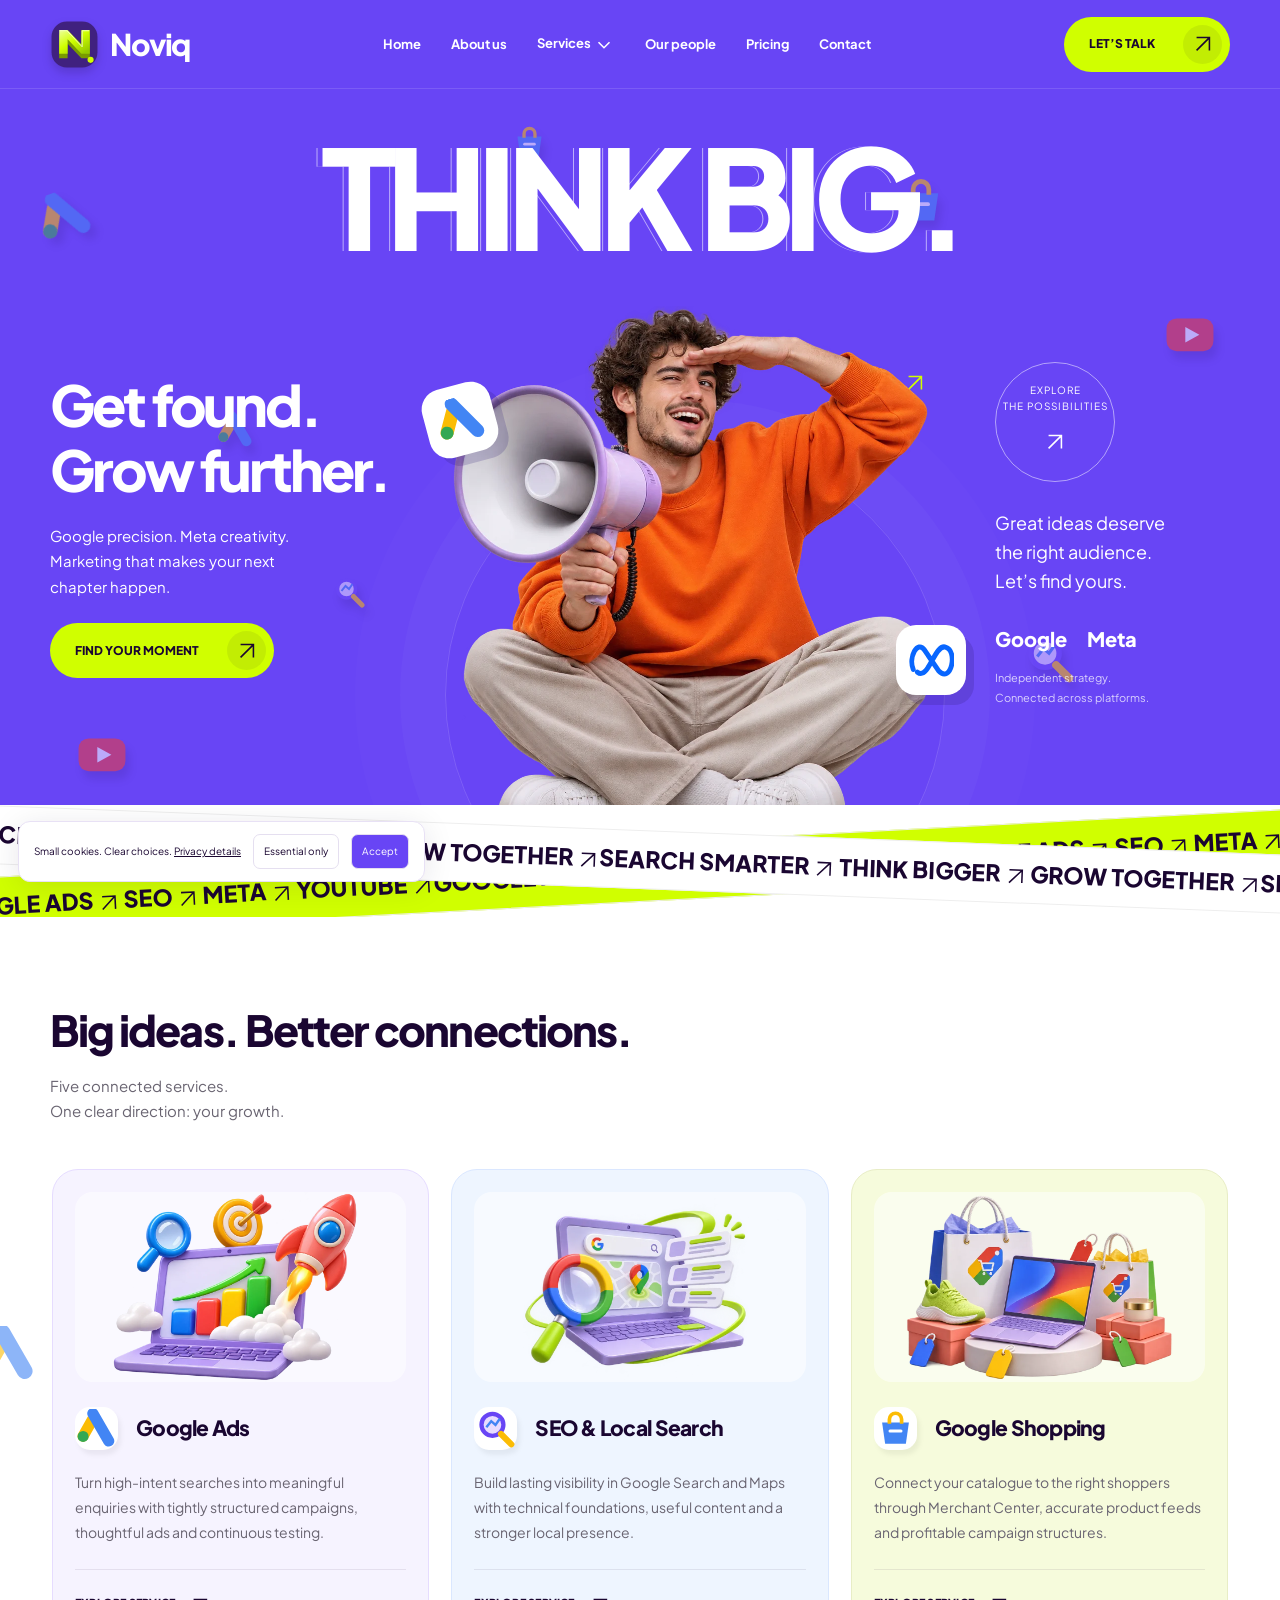
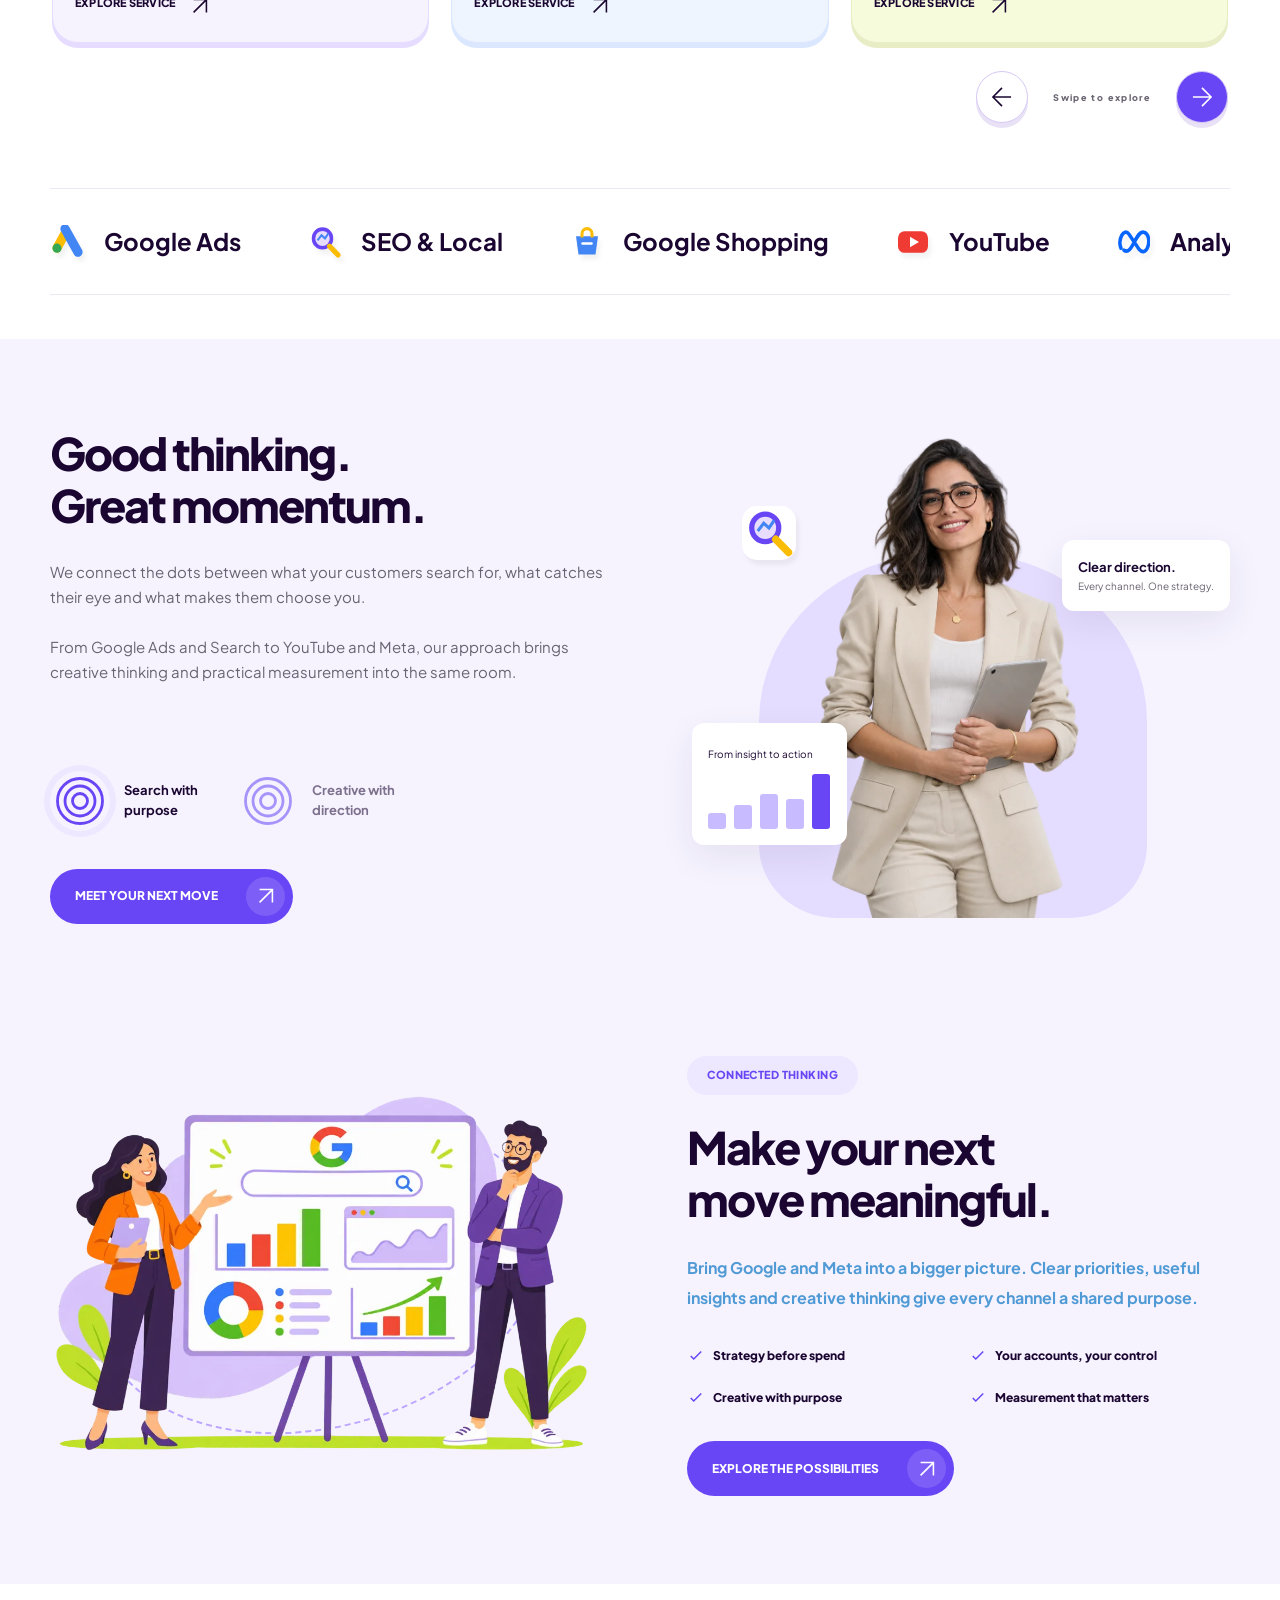
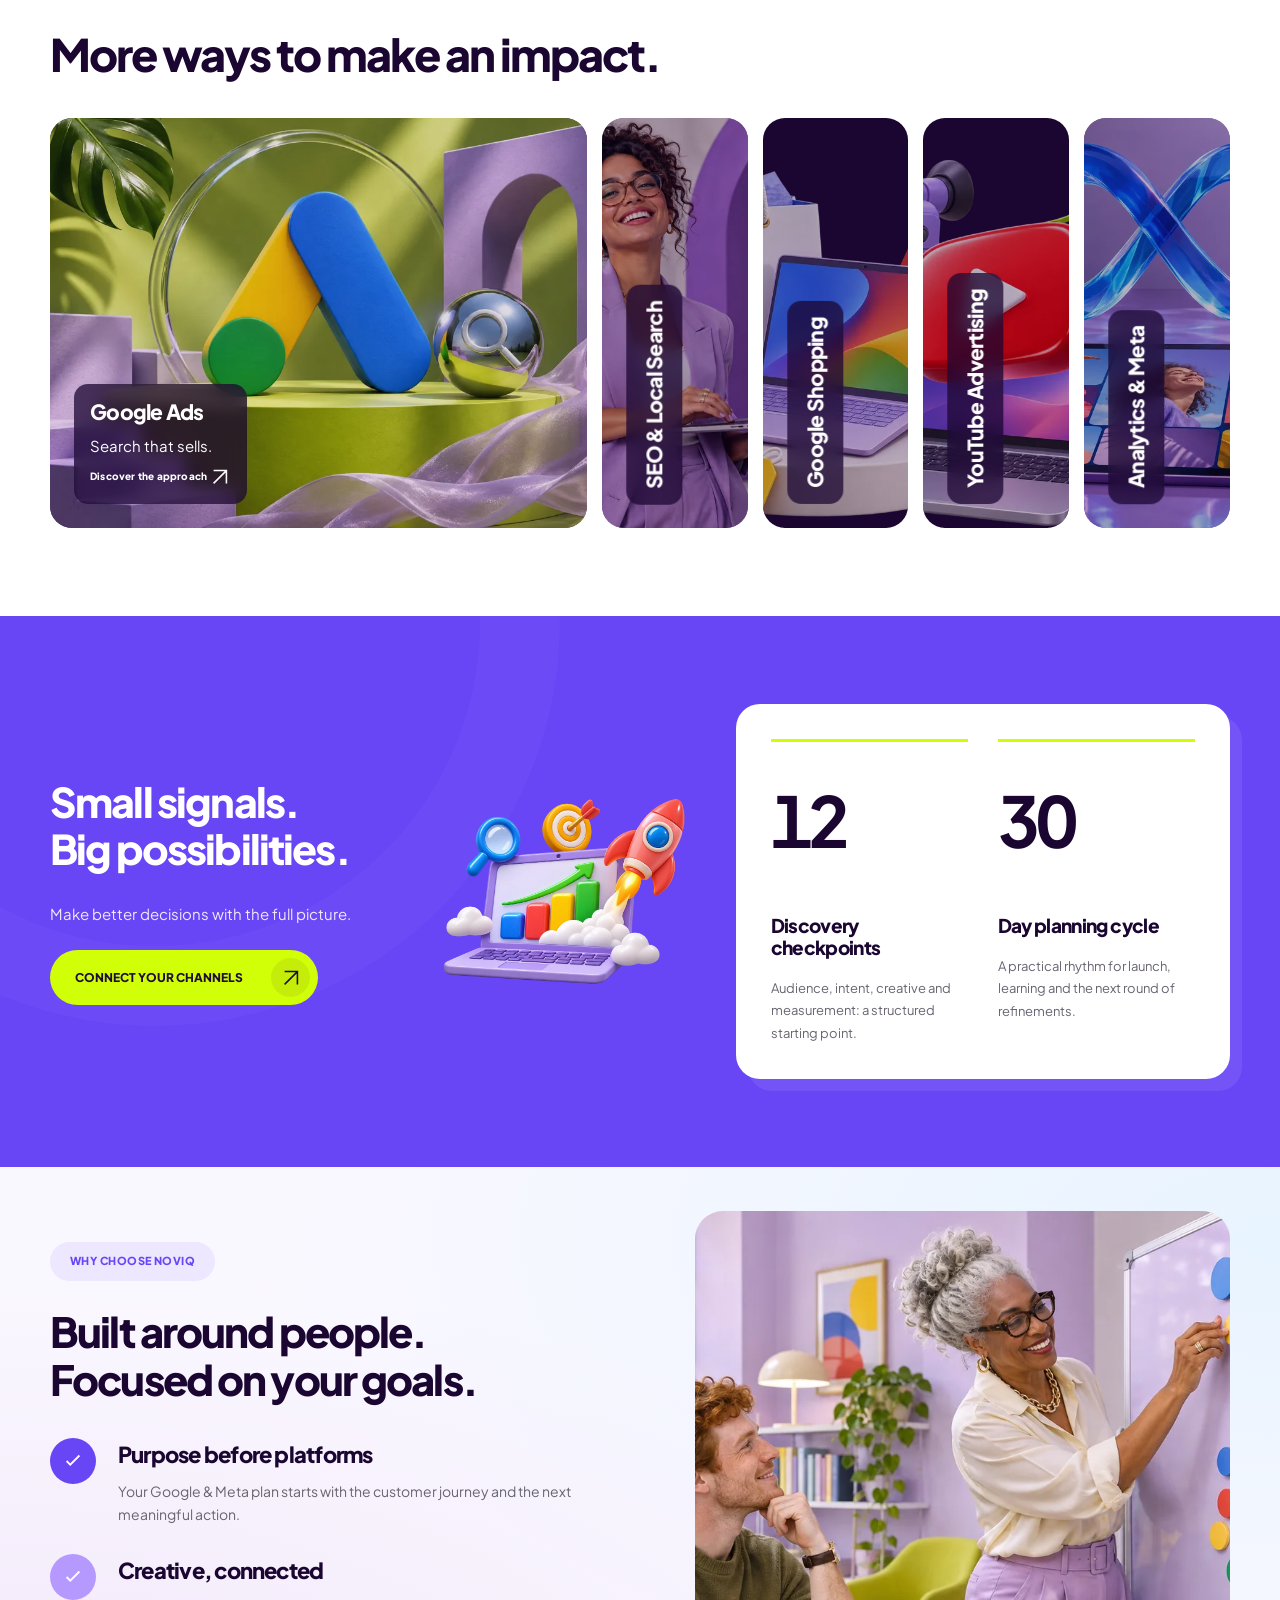
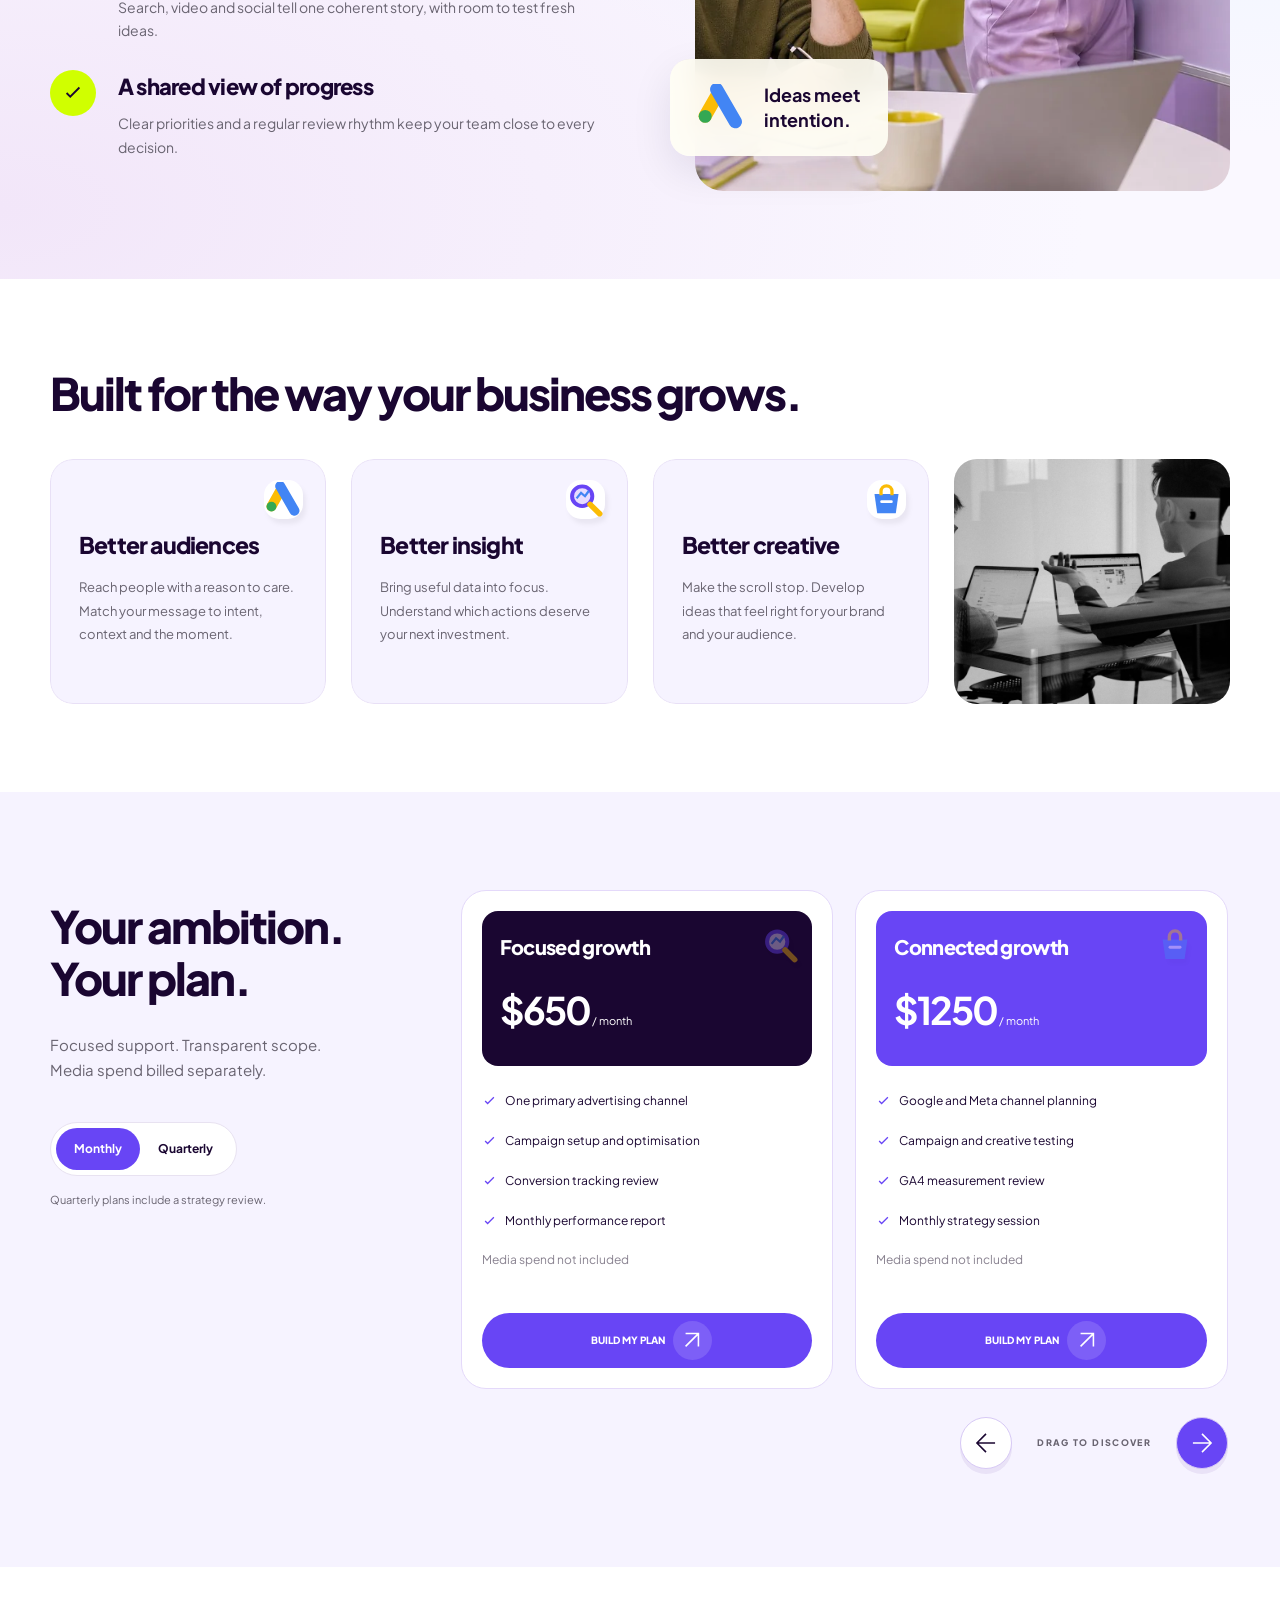
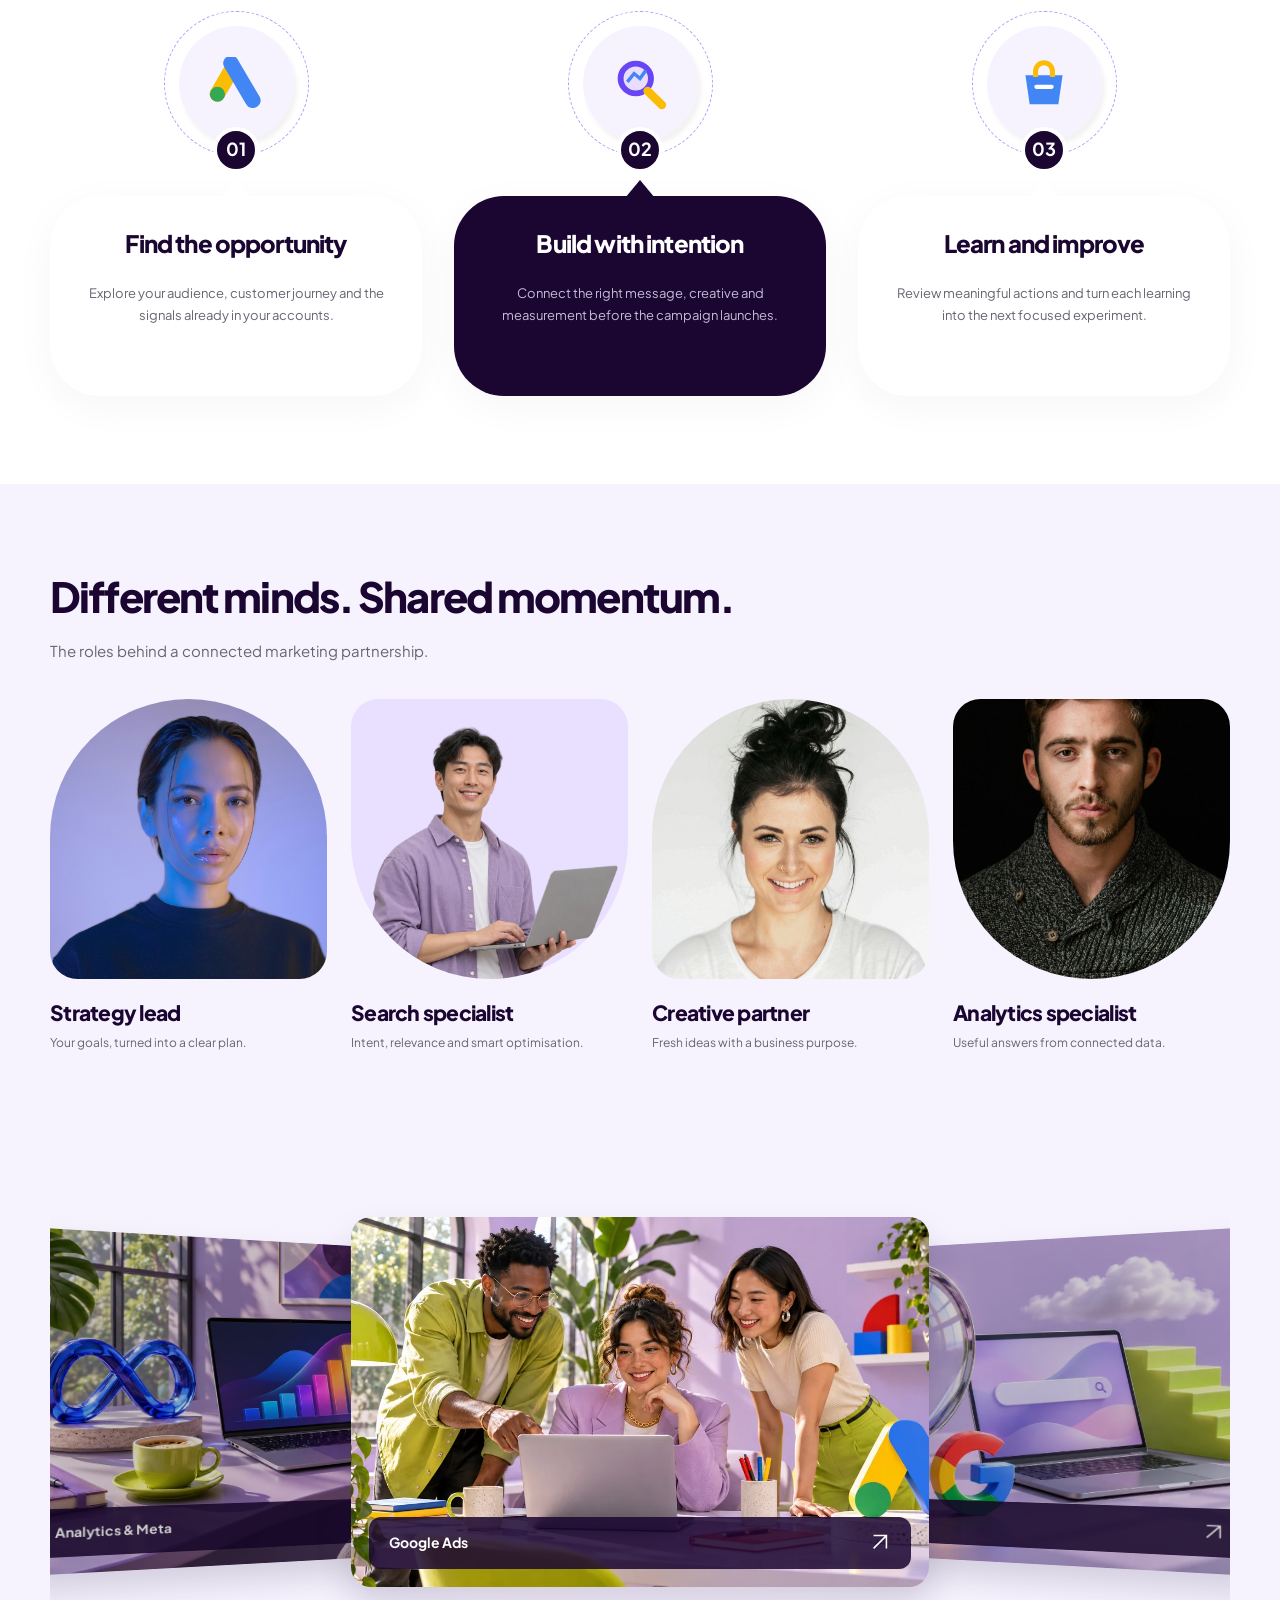
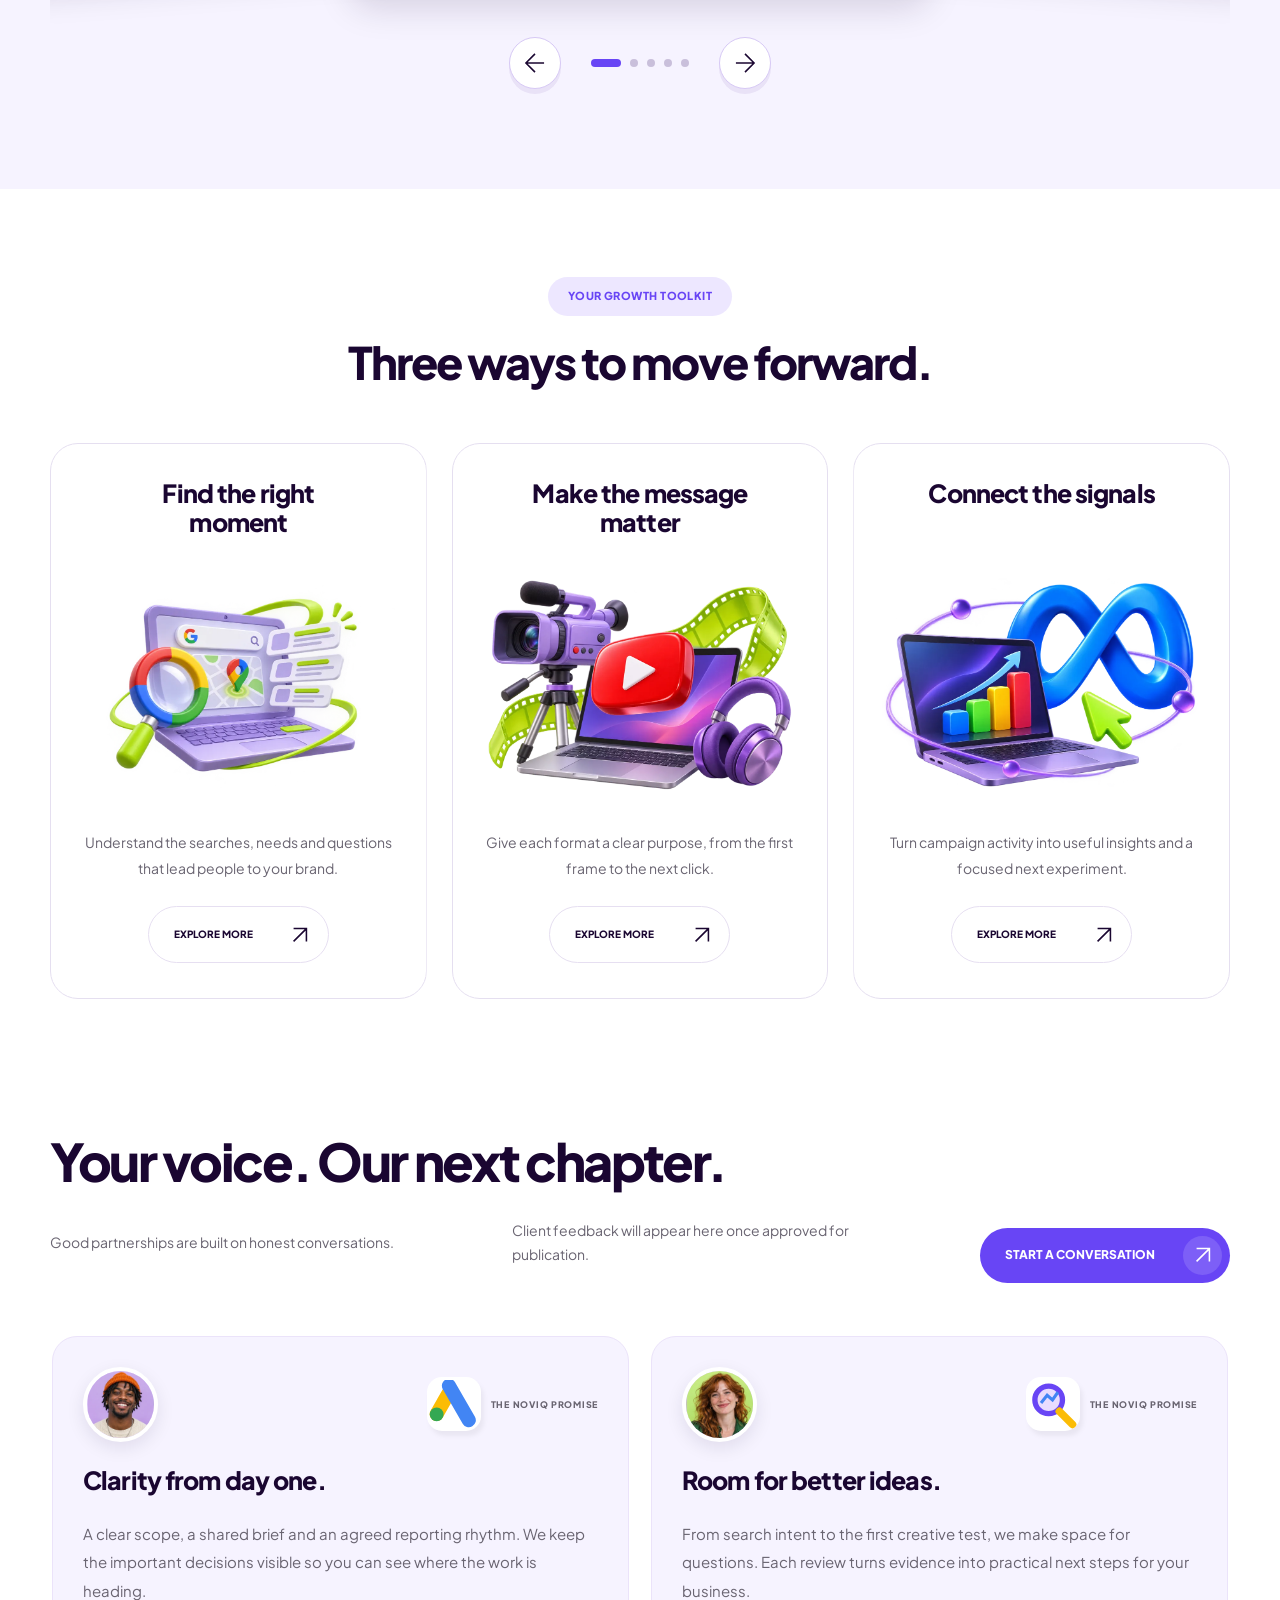
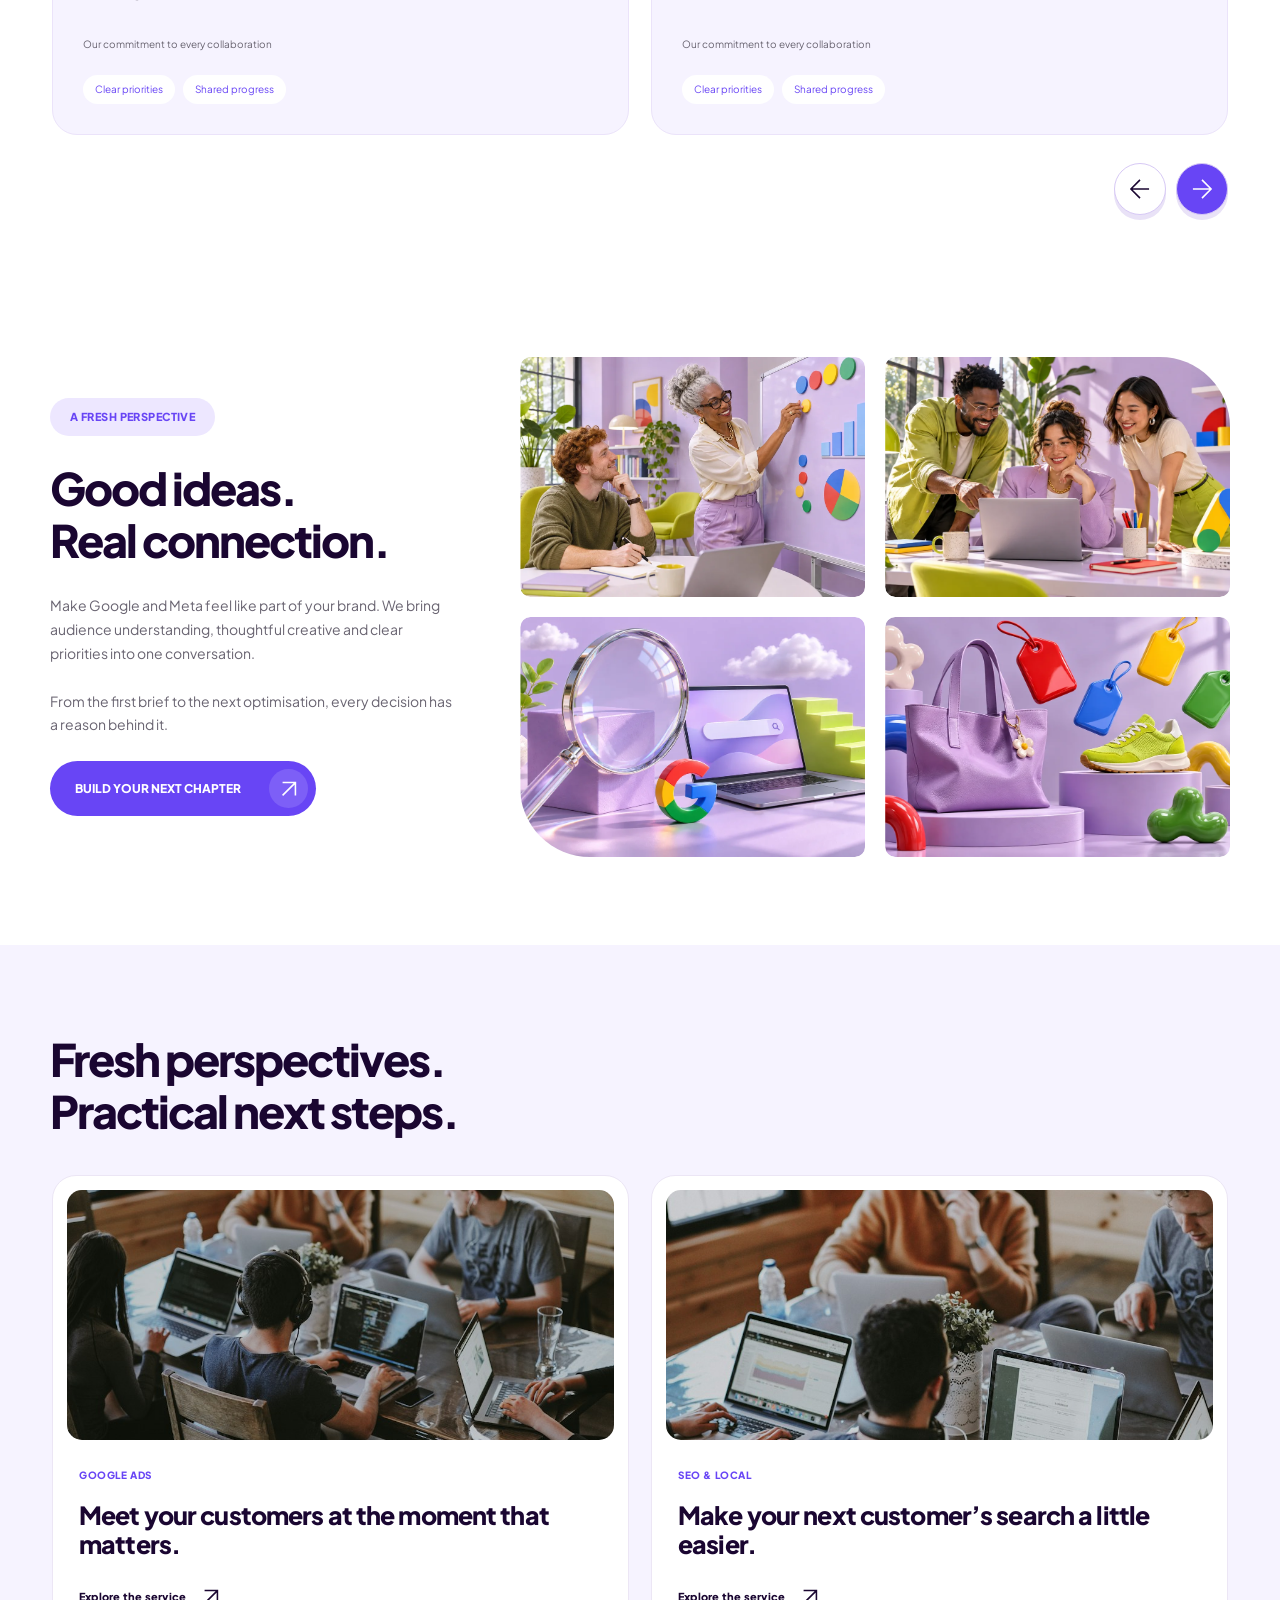
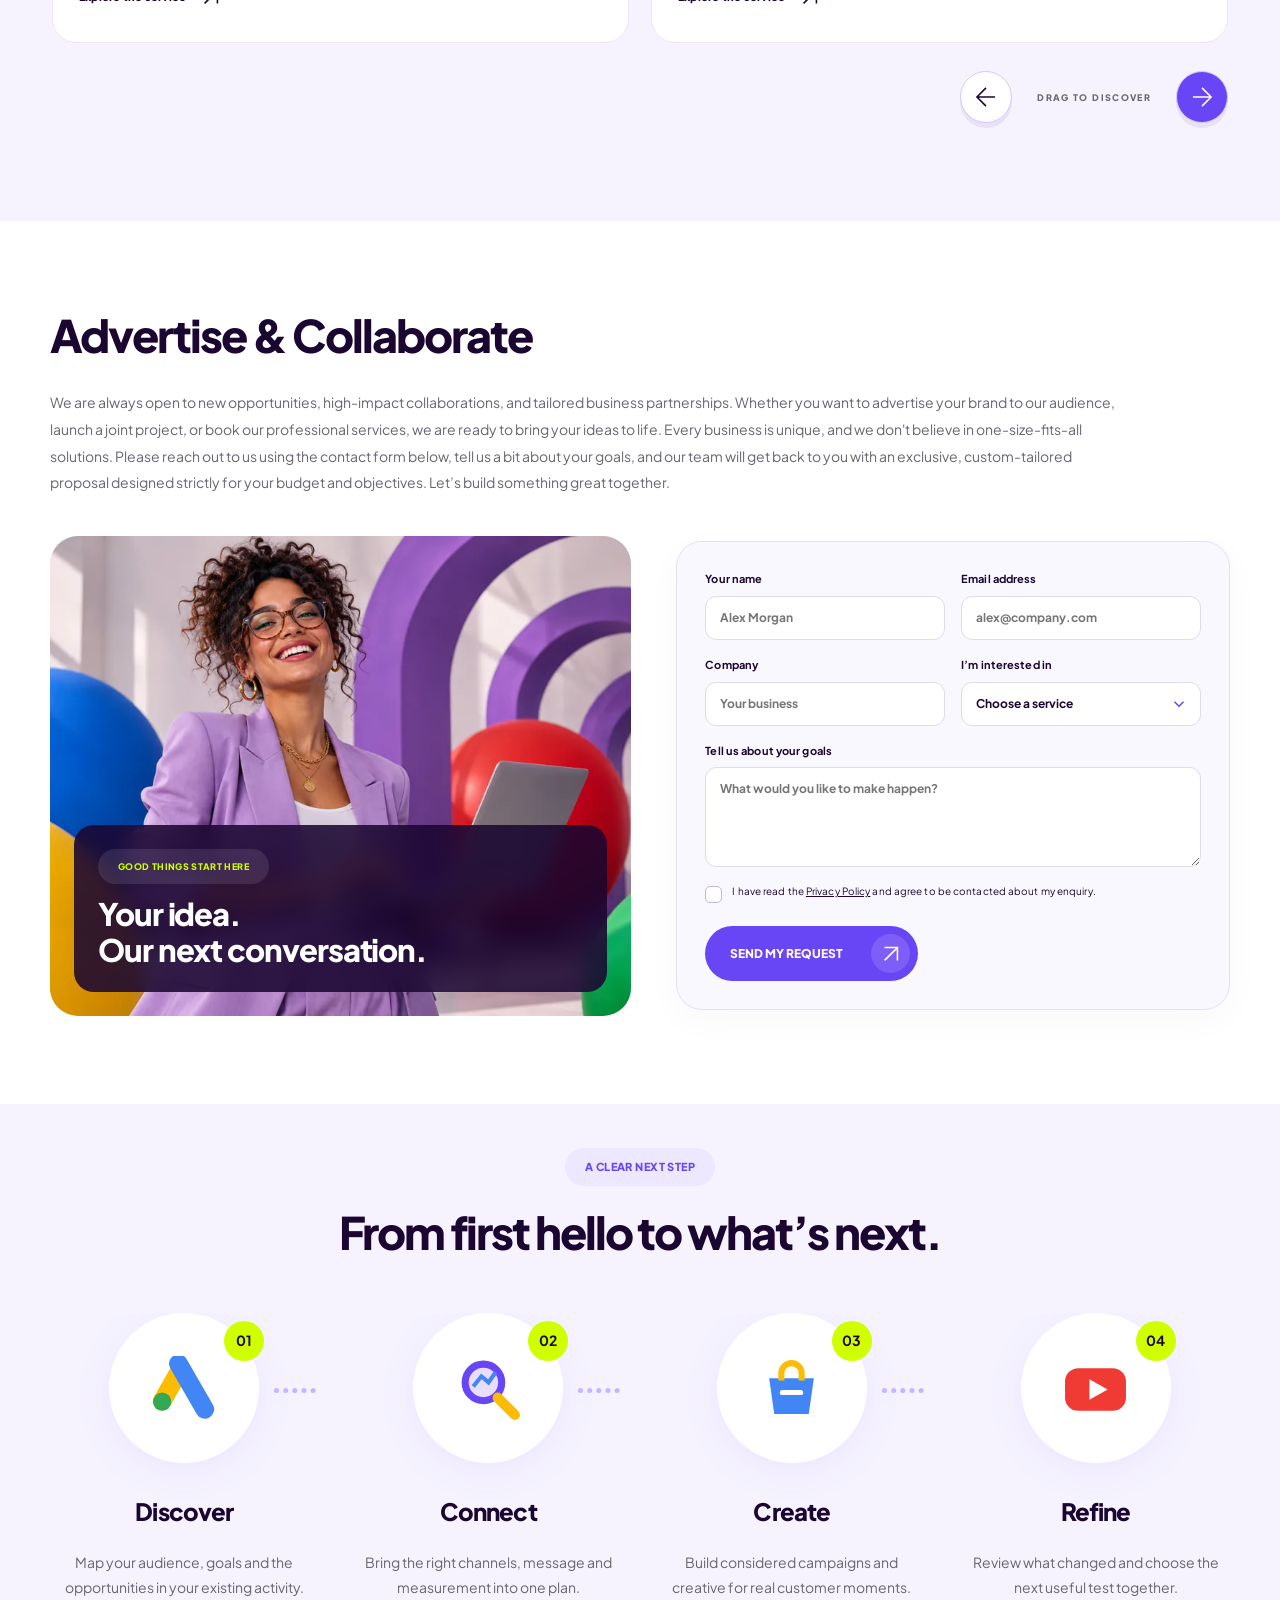
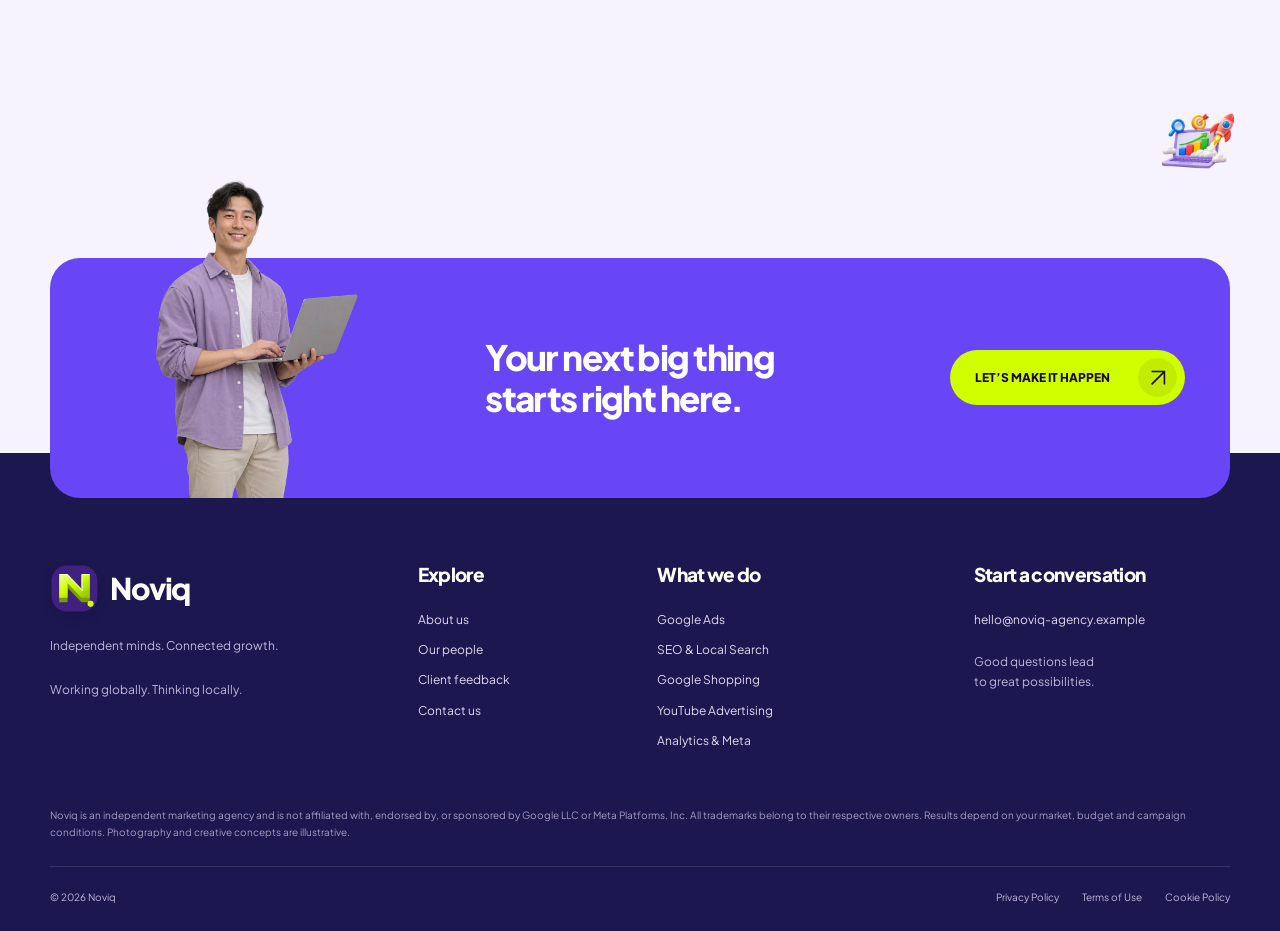
==== commit c4f96441: "+" ====
--- a/index.html
+++ b/index.html
@@ -1,3 +1,3 @@
 <!DOCTYPE html>
 
-<html lang="en"><head><meta charset="utf-8"/><meta content="width=device-width,initial-scale=1" name="viewport"/><meta content="Independent Google and Meta marketing. Search, SEO, Shopping, YouTube and analytics, connected around your business." name="description"/><title>Noviq — Digital Growth</title><link href="assets/logo.svg" rel="icon"/><link href="assets/style.css" rel="stylesheet"/><script defer="" src="config/config.js"></script><script defer="" src="assets/app.js"></script></head><body><a class="skip" href="#main">Skip to content</a><div aria-hidden="true" class="page-transition"><span></span><span></span><span></span><span></span></div><header><div class="container header-inner"><a class="brand" href="index.html"><img alt="" data-logo="" src="assets/logo.svg"/><span data-company="">Noviq</span></a><nav aria-label="Main navigation" id="navigation"><a href="index.html">Home</a><a href="index.html#about">About us</a><div class="dropdown"><button aria-expanded="false" class="services-toggle">Services <span><svg aria-hidden="true" class="ui-icon" fill="none" stroke="currentColor" stroke-width="1.7" viewbox="0 0 24 24"><path d="m6 9 6 6 6-6"></path></svg></span></button><div class="drop-menu"><a href="google-ads.html"><span class="platform-icon"><img alt="" src="assets/platform-0.svg"/></span>Google Ads<svg aria-hidden="true" class="ui-icon" fill="none" stroke="currentColor" stroke-width="1.7" viewbox="0 0 24 24"><path d="M5 19 19 5M5 5h14v14"></path></svg></a><a href="seo.html"><span class="platform-icon"><img alt="" src="assets/platform-1.svg"/></span>SEO &amp; Local Search<svg aria-hidden="true" class="ui-icon" fill="none" stroke="currentColor" stroke-width="1.7" viewbox="0 0 24 24"><path d="M5 19 19 5M5 5h14v14"></path></svg></a><a href="shopping.html"><span class="platform-icon"><img alt="" src="assets/platform-2.svg"/></span>Google Shopping<svg aria-hidden="true" class="ui-icon" fill="none" stroke="currentColor" stroke-width="1.7" viewbox="0 0 24 24"><path d="M5 19 19 5M5 5h14v14"></path></svg></a><a href="youtube.html"><span class="platform-icon"><img alt="" src="assets/platform-3.svg"/></span>YouTube Advertising<svg aria-hidden="true" class="ui-icon" fill="none" stroke="currentColor" stroke-width="1.7" viewbox="0 0 24 24"><path d="M5 19 19 5M5 5h14v14"></path></svg></a><a href="analytics.html"><span class="platform-icon"><img alt="" src="assets/platform-4.svg"/></span>Analytics &amp; Meta<svg aria-hidden="true" class="ui-icon" fill="none" stroke="currentColor" stroke-width="1.7" viewbox="0 0 24 24"><path d="M5 19 19 5M5 5h14v14"></path></svg></a></div></div><a href="index.html#team">Our people</a><a href="index.html#pricing">Pricing</a><a href="index.html#contact">Contact</a><div aria-hidden="true" class="nav-art"><img alt="" class="nav-cloud" src="assets/cloud.webp"/><img alt="" class="concept-icon" src="assets/platform-0.svg"/><img alt="" class="concept-icon" src="assets/platform-1.svg"/><img alt="" class="concept-icon" src="assets/platform-2.svg"/><img alt="" class="concept-icon" src="assets/platform-3.svg"/><img alt="" class="concept-icon" src="assets/platform-4.svg"/></div></nav><a class="button lime header-cta" href="index.html#contact">LET’S TALK <span><svg aria-hidden="true" class="ui-icon" fill="none" stroke="currentColor" stroke-width="1.7" viewbox="0 0 24 24"><path d="M5 19 19 5M5 5h14v14"></path></svg></span></a><button aria-controls="navigation" aria-expanded="false" aria-label="Open navigation" class="menu-toggle"><i></i><i></i></button></div></header><section class="hero" id="main"><div aria-hidden="true" class="google-drift"><img alt="" class="drift d0" src="assets/platform-0.svg"/><img alt="" class="drift d1" src="assets/platform-1.svg"/><img alt="" class="drift d2" src="assets/platform-2.svg"/><img alt="" class="drift d3" src="assets/platform-3.svg"/><img alt="" class="drift d4" src="assets/platform-4.svg"/><img alt="" class="drift d5" src="assets/platform-0.svg"/><img alt="" class="drift d6" src="assets/platform-1.svg"/><img alt="" class="drift d7" src="assets/platform-2.svg"/><img alt="" class="drift d8" src="assets/platform-3.svg"/></div><div class="container"><div aria-hidden="true" class="hero-topline">THINK BIG.</div><div class="hero-grid"><div class="hero-copy"><h1>Get found.<br/>Grow further.</h1><p>Google precision. Meta creativity.<br/>Marketing that makes your next<br/>chapter happen.</p><a class="button lime" href="#contact">FIND YOUR MOMENT<span><svg aria-hidden="true" class="ui-icon" fill="none" stroke="currentColor" stroke-width="1.7" viewbox="0 0 24 24"><path d="M5 19 19 5M5 5h14v14"></path></svg></span></a></div><div class="hero-visual"><div class="orbit"></div><img alt="Creative strategist looking ahead with a megaphone" fetchpriority="high" src="assets/hero.webp"/><span class="float-badge google"><img alt="Google Ads" src="assets/platform-0.svg"/></span><span class="float-badge meta"><img alt="Meta" src="assets/platform-4.svg"/></span><span class="spark"><svg aria-hidden="true" class="ui-icon" fill="none" stroke="currentColor" stroke-width="1.7" viewbox="0 0 24 24"><path d="M5 19 19 5M5 5h14v14"></path></svg></span></div><div class="hero-note"><a class="circle-link" href="#services">EXPLORE<br/>THE POSSIBILITIES <b><svg aria-hidden="true" class="ui-icon" fill="none" stroke="currentColor" stroke-width="1.7" viewbox="0 0 24 24"><path d="M5 19 19 5M5 5h14v14"></path></svg></b></a><p>Great ideas deserve<br/>the right audience.<br/>Let’s find yours.</p><div class="platform-mini"><span>Google</span><span>Meta</span></div><small>Independent strategy.<br/>Connected across platforms.</small></div></div></div></section><div aria-hidden="true" class="marquees"><div class="marquee"><span>SEARCH SMARTER <svg aria-hidden="true" class="ui-icon" fill="none" stroke="currentColor" stroke-width="1.7" viewbox="0 0 24 24"><path d="M5 19 19 5M5 5h14v14"></path></svg> THINK BIGGER <svg aria-hidden="true" class="ui-icon" fill="none" stroke="currentColor" stroke-width="1.7" viewbox="0 0 24 24"><path d="M5 19 19 5M5 5h14v14"></path></svg> GROW TOGETHER <svg aria-hidden="true" class="ui-icon" fill="none" stroke="currentColor" stroke-width="1.7" viewbox="0 0 24 24"><path d="M5 19 19 5M5 5h14v14"></path></svg> </span><span>SEARCH SMARTER <svg aria-hidden="true" class="ui-icon" fill="none" stroke="currentColor" stroke-width="1.7" viewbox="0 0 24 24"><path d="M5 19 19 5M5 5h14v14"></path></svg> THINK BIGGER <svg aria-hidden="true" class="ui-icon" fill="none" stroke="currentColor" stroke-width="1.7" viewbox="0 0 24 24"><path d="M5 19 19 5M5 5h14v14"></path></svg> GROW TOGETHER <svg aria-hidden="true" class="ui-icon" fill="none" stroke="currentColor" stroke-width="1.7" viewbox="0 0 24 24"><path d="M5 19 19 5M5 5h14v14"></path></svg> </span><span>SEARCH SMARTER <svg aria-hidden="true" class="ui-icon" fill="none" stroke="currentColor" stroke-width="1.7" viewbox="0 0 24 24"><path d="M5 19 19 5M5 5h14v14"></path></svg> THINK BIGGER <svg aria-hidden="true" class="ui-icon" fill="none" stroke="currentColor" stroke-width="1.7" viewbox="0 0 24 24"><path d="M5 19 19 5M5 5h14v14"></path></svg> GROW TOGETHER <svg aria-hidden="true" class="ui-icon" fill="none" stroke="currentColor" stroke-width="1.7" viewbox="0 0 24 24"><path d="M5 19 19 5M5 5h14v14"></path></svg> </span><span>SEARCH SMARTER <svg aria-hidden="true" class="ui-icon" fill="none" stroke="currentColor" stroke-width="1.7" viewbox="0 0 24 24"><path d="M5 19 19 5M5 5h14v14"></path></svg> THINK BIGGER <svg aria-hidden="true" class="ui-icon" fill="none" stroke="currentColor" stroke-width="1.7" viewbox="0 0 24 24"><path d="M5 19 19 5M5 5h14v14"></path></svg> GROW TOGETHER <svg aria-hidden="true" class="ui-icon" fill="none" stroke="currentColor" stroke-width="1.7" viewbox="0 0 24 24"><path d="M5 19 19 5M5 5h14v14"></path></svg> </span></div><div class="marquee lime"><span>GOOGLE ADS <svg aria-hidden="true" class="ui-icon" fill="none" stroke="currentColor" stroke-width="1.7" viewbox="0 0 24 24"><path d="M5 19 19 5M5 5h14v14"></path></svg> SEO <svg aria-hidden="true" class="ui-icon" fill="none" stroke="currentColor" stroke-width="1.7" viewbox="0 0 24 24"><path d="M5 19 19 5M5 5h14v14"></path></svg> META <svg aria-hidden="true" class="ui-icon" fill="none" stroke="currentColor" stroke-width="1.7" viewbox="0 0 24 24"><path d="M5 19 19 5M5 5h14v14"></path></svg> YOUTUBE <svg aria-hidden="true" class="ui-icon" fill="none" stroke="currentColor" stroke-width="1.7" viewbox="0 0 24 24"><path d="M5 19 19 5M5 5h14v14"></path></svg> </span><span>GOOGLE ADS <svg aria-hidden="true" class="ui-icon" fill="none" stroke="currentColor" stroke-width="1.7" viewbox="0 0 24 24"><path d="M5 19 19 5M5 5h14v14"></path></svg> SEO <svg aria-hidden="true" class="ui-icon" fill="none" stroke="currentColor" stroke-width="1.7" viewbox="0 0 24 24"><path d="M5 19 19 5M5 5h14v14"></path></svg> META <svg aria-hidden="true" class="ui-icon" fill="none" stroke="currentColor" stroke-width="1.7" viewbox="0 0 24 24"><path d="M5 19 19 5M5 5h14v14"></path></svg> YOUTUBE <svg aria-hidden="true" class="ui-icon" fill="none" stroke="currentColor" stroke-width="1.7" viewbox="0 0 24 24"><path d="M5 19 19 5M5 5h14v14"></path></svg> </span><span>GOOGLE ADS <svg aria-hidden="true" class="ui-icon" fill="none" stroke="currentColor" stroke-width="1.7" viewbox="0 0 24 24"><path d="M5 19 19 5M5 5h14v14"></path></svg> SEO <svg aria-hidden="true" class="ui-icon" fill="none" stroke="currentColor" stroke-width="1.7" viewbox="0 0 24 24"><path d="M5 19 19 5M5 5h14v14"></path></svg> META <svg aria-hidden="true" class="ui-icon" fill="none" stroke="currentColor" stroke-width="1.7" viewbox="0 0 24 24"><path d="M5 19 19 5M5 5h14v14"></path></svg> YOUTUBE <svg aria-hidden="true" class="ui-icon" fill="none" stroke="currentColor" stroke-width="1.7" viewbox="0 0 24 24"><path d="M5 19 19 5M5 5h14v14"></path></svg> </span><span>GOOGLE ADS <svg aria-hidden="true" class="ui-icon" fill="none" stroke="currentColor" stroke-width="1.7" viewbox="0 0 24 24"><path d="M5 19 19 5M5 5h14v14"></path></svg> SEO <svg aria-hidden="true" class="ui-icon" fill="none" stroke="currentColor" stroke-width="1.7" viewbox="0 0 24 24"><path d="M5 19 19 5M5 5h14v14"></path></svg> META <svg aria-hidden="true" class="ui-icon" fill="none" stroke="currentColor" stroke-width="1.7" viewbox="0 0 24 24"><path d="M5 19 19 5M5 5h14v14"></path></svg> YOUTUBE <svg aria-hidden="true" class="ui-icon" fill="none" stroke="currentColor" stroke-width="1.7" viewbox="0 0 24 24"><path d="M5 19 19 5M5 5h14v14"></path></svg> </span></div></div><section class="section" id="services"><img alt="" class="edge-decoration" src="assets/platform-0.svg"/><div class="container"><div class="section-heading" data-reveal=""><h2 data-heading="">Big ideas. Better connections.</h2><p>Five connected services.<br/>One clear direction: your growth.</p></div><div class="carousel" data-carousel=""><div class="carousel-track"><article class="service-card"><div class="service-art"><img alt="" loading="lazy" src="assets/rocket.webp"/></div><div><span class="platform-icon icon-0" style="--icon:#4285f4"><img alt="" loading="lazy" src="assets/platform-0.svg"/></span><h3>Google Ads</h3></div><p>Turn high-intent searches into meaningful enquiries with tightly structured campaigns, thoughtful ads and continuous testing.</p><a class="text-link" href="google-ads.html">EXPLORE SERVICE <span><svg aria-hidden="true" class="ui-icon" fill="none" stroke="currentColor" stroke-width="1.7" viewbox="0 0 24 24"><path d="M5 19 19 5M5 5h14v14"></path></svg></span></a></article><article class="service-card"><div class="service-art"><img alt="" loading="lazy" src="assets/seo.webp"/></div><div><span class="platform-icon icon-1" style="--icon:#34a853"><img alt="" loading="lazy" src="assets/platform-1.svg"/></span><h3>SEO &amp; Local Search</h3></div><p>Build lasting visibility in Google Search and Maps with technical foundations, useful content and a stronger local presence.</p><a class="text-link" href="seo.html">EXPLORE SERVICE <span><svg aria-hidden="true" class="ui-icon" fill="none" stroke="currentColor" stroke-width="1.7" viewbox="0 0 24 24"><path d="M5 19 19 5M5 5h14v14"></path></svg></span></a></article><article class="service-card"><div class="service-art"><img alt="" loading="lazy" src="assets/shopping.webp"/></div><div><span class="platform-icon icon-2" style="--icon:#fbbc05"><img alt="" loading="lazy" src="assets/platform-2.svg"/></span><h3>Google Shopping</h3></div><p>Connect your catalogue to the right shoppers through Merchant Center, accurate product feeds and profitable campaign structures.</p><a class="text-link" href="shopping.html">EXPLORE SERVICE <span><svg aria-hidden="true" class="ui-icon" fill="none" stroke="currentColor" stroke-width="1.7" viewbox="0 0 24 24"><path d="M5 19 19 5M5 5h14v14"></path></svg></span></a></article><article class="service-card"><div class="service-art"><img alt="" loading="lazy" src="assets/youtube.webp"/></div><div><span class="platform-icon icon-3" style="--icon:#ea4335"><img alt="" loading="lazy" src="assets/platform-3.svg"/></span><h3>YouTube Advertising</h3></div><p>Create memorable moments with video campaigns that connect audience insight, compelling creative and clear measurement.</p><a class="text-link" href="youtube.html">EXPLORE SERVICE <span><svg aria-hidden="true" class="ui-icon" fill="none" stroke="currentColor" stroke-width="1.7" viewbox="0 0 24 24"><path d="M5 19 19 5M5 5h14v14"></path></svg></span></a></article><article class="service-card"><div class="service-art"><img alt="" loading="lazy" src="assets/analytics.webp"/></div><div><span class="platform-icon icon-4" style="--icon:#0866ff"><img alt="" loading="lazy" src="assets/platform-4.svg"/></span><h3>Analytics &amp; Meta</h3></div><p>Bring GA4, Tag Manager and Meta campaigns together for a clearer view of what drives your next customer.</p><a class="text-link" href="analytics.html">EXPLORE SERVICE <span><svg aria-hidden="true" class="ui-icon" fill="none" stroke="currentColor" stroke-width="1.7" viewbox="0 0 24 24"><path d="M5 19 19 5M5 5h14v14"></path></svg></span></a></article></div><div class="carousel-controls"><button aria-label="Previous service" data-prev=""><svg aria-hidden="true" class="ui-icon" fill="none" stroke="currentColor" stroke-width="1.7" viewbox="0 0 24 24"><path d="M5 19 19 5M5 5h14v14"></path></svg></button><span>Swipe to explore</span><button aria-label="Next service" data-next=""><svg aria-hidden="true" class="ui-icon" fill="none" stroke="currentColor" stroke-width="1.7" viewbox="0 0 24 24"><path d="M5 19 19 5M5 5h14v14"></path></svg></button></div></div><div class="platform-strip"><div class="platform-runner"><div class="platform-group"><span class="platform-icon"><img alt="" src="assets/platform-0.svg"/></span><b>Google Ads</b><span class="platform-icon"><img alt="" src="assets/platform-1.svg"/></span><b>SEO &amp; Local</b><span class="platform-icon"><img alt="" src="assets/platform-2.svg"/></span><b>Google Shopping</b><span class="platform-icon"><img alt="" src="assets/platform-3.svg"/></span><b>YouTube</b><span class="platform-icon"><img alt="" src="assets/platform-4.svg"/></span><b>Analytics &amp; Meta</b></div><div aria-hidden="true" class="platform-group"><span class="platform-icon"><img alt="" src="assets/platform-0.svg"/></span><b>Google Ads</b><span class="platform-icon"><img alt="" src="assets/platform-1.svg"/></span><b>SEO &amp; Local</b><span class="platform-icon"><img alt="" src="assets/platform-2.svg"/></span><b>Google Shopping</b><span class="platform-icon"><img alt="" src="assets/platform-3.svg"/></span><b>YouTube</b><span class="platform-icon"><img alt="" src="assets/platform-4.svg"/></span><b>Analytics &amp; Meta</b></div></div></div></div></section><section class="section pale" id="about"><div class="container split"><div data-reveal=""><h2 data-heading="">Good thinking.<br/>Great momentum.</h2><div id="about-panel" role="tabpanel"><p>We connect the dots between what your customers search for, what catches their eye and what makes them choose you.</p><p>From Google Ads and Search to YouTube and Meta, our approach brings creative thinking and practical measurement into the same room.</p></div><div aria-label="Our approach" class="rings" role="tablist"><button aria-controls="about-panel" aria-selected="true" data-about-tab="0" role="tab" type="button"><b><svg aria-hidden="true" fill="none" height="64" stroke="currentColor" stroke-width="3" viewbox="0 0 64 64" width="64"><circle cx="32" cy="32" r="24"></circle><circle cx="32" cy="32" r="16"></circle><circle cx="32" cy="32" r="8"></circle></svg></b><span>Search with<br/>purpose</span></button><button aria-controls="about-panel" aria-selected="false" data-about-tab="1" role="tab" type="button"><b><svg aria-hidden="true" fill="none" height="64" stroke="currentColor" stroke-width="3" viewbox="0 0 64 64" width="64"><circle cx="32" cy="32" r="24"></circle><circle cx="32" cy="32" r="16"></circle><circle cx="32" cy="32" r="8"></circle></svg></b><span>Creative with<br/>direction</span></button></div><a class="button" href="#services">MEET YOUR NEXT MOVE<span><svg aria-hidden="true" class="ui-icon" fill="none" stroke="currentColor" stroke-width="1.7" viewbox="0 0 24 24"><path d="M5 19 19 5M5 5h14v14"></path></svg></span></a></div><div class="portrait-composition" data-reveal=""><div class="blob"></div><img alt="Creative professional holding a tablet" loading="lazy" src="assets/director.webp"/><div class="floating-label"><b>Clear direction.</b><span>Every channel. One strategy.</span></div><div class="chart-card"><small>From insight to action</small><div class="bars"><i></i><i></i><i></i><i></i><i></i></div></div><span class="platform-icon icon-1" style="--icon:#34a853"><img alt="" loading="lazy" src="assets/platform-1.svg"/></span></div></div></section><section class="section reference-section pale" id="inspiration-1"><div class="container"><div class="split reference-feature"><div class="reference-visual"><div class="reference-orbit"></div><img alt="Marketing specialists reviewing a campaign together" loading="lazy" src="assets/strategy.webp"/></div><div><span class="section-tag">CONNECTED THINKING</span><h2 data-heading="">Make your next<br/>move meaningful.</h2><p class="blue-lead">Bring Google and Meta into a bigger picture. Clear priorities, useful insights and creative thinking give every channel a shared purpose.</p><div class="check-grid"><span><svg aria-hidden="true" class="ui-icon" fill="none" stroke="currentColor" stroke-width="2" viewbox="0 0 24 24"><path d="m5 12 4 4L19 6"></path></svg>Strategy before spend</span><span><svg aria-hidden="true" class="ui-icon" fill="none" stroke="currentColor" stroke-width="2" viewbox="0 0 24 24"><path d="m5 12 4 4L19 6"></path></svg>Your accounts, your control</span><span><svg aria-hidden="true" class="ui-icon" fill="none" stroke="currentColor" stroke-width="2" viewbox="0 0 24 24"><path d="m5 12 4 4L19 6"></path></svg>Creative with purpose</span><span><svg aria-hidden="true" class="ui-icon" fill="none" stroke="currentColor" stroke-width="2" viewbox="0 0 24 24"><path d="m5 12 4 4L19 6"></path></svg>Measurement that matters</span></div><a class="button" href="index.html#contact">EXPLORE THE POSSIBILITIES<span><svg aria-hidden="true" class="ui-icon" fill="none" stroke="currentColor" stroke-width="1.7" viewbox="0 0 24 24"><path d="M5 19 19 5M5 5h14v14"></path></svg></span></a></div></div></div></section><section class="section project-section"><div class="container"><h2 data-heading="" data-reveal="">More ways to make an impact.</h2><div class="project-panels"><a class="project-panel active" href="google-ads.html"><img alt="Google Ads campaign art direction" class="project-photo" loading="lazy" src="assets/project.webp"/><span aria-hidden="true" class="project-label">Google Ads</span><div><h3>Google Ads</h3><p>Search that sells.</p><span class="text-link">Discover the approach <svg aria-hidden="true" class="ui-icon" fill="none" stroke="currentColor" stroke-width="1.7" viewbox="0 0 24 24"><path d="M5 19 19 5M5 5h14v14"></path></svg></span></div></a><a class="project-panel" href="seo.html"><img alt="SEO &amp; Local campaign art direction" class="project-photo" loading="lazy" src="assets/contact.webp"/><span aria-hidden="true" class="project-label">SEO &amp; Local Search</span><div><h3>SEO &amp; Local Search</h3><p>Be the first find.</p><span class="text-link">Discover the approach <svg aria-hidden="true" class="ui-icon" fill="none" stroke="currentColor" stroke-width="1.7" viewbox="0 0 24 24"><path d="M5 19 19 5M5 5h14v14"></path></svg></span></div></a><a class="project-panel" href="shopping.html"><img alt="Google Shopping campaign art direction" class="project-photo" loading="lazy" src="assets/shopping.webp"/><span aria-hidden="true" class="project-label">Google Shopping</span><div><h3>Google Shopping</h3><p>Make every product count.</p><span class="text-link">Discover the approach <svg aria-hidden="true" class="ui-icon" fill="none" stroke="currentColor" stroke-width="1.7" viewbox="0 0 24 24"><path d="M5 19 19 5M5 5h14v14"></path></svg></span></div></a><a class="project-panel" href="youtube.html"><img alt="YouTube campaign art direction" class="project-photo" loading="lazy" src="assets/youtube.webp"/><span aria-hidden="true" class="project-label">YouTube Advertising</span><div><h3>YouTube Advertising</h3><p>Make people look.</p><span class="text-link">Discover the approach <svg aria-hidden="true" class="ui-icon" fill="none" stroke="currentColor" stroke-width="1.7" viewbox="0 0 24 24"><path d="M5 19 19 5M5 5h14v14"></path></svg></span></div></a><a class="project-panel" href="analytics.html"><img alt="Analytics &amp; Meta campaign art direction" class="project-photo" loading="lazy" src="assets/meta.webp"/><span aria-hidden="true" class="project-label">Analytics &amp; Meta</span><div><h3>Analytics &amp; Meta</h3><p>Connect every signal.</p><span class="text-link">Discover the approach <svg aria-hidden="true" class="ui-icon" fill="none" stroke="currentColor" stroke-width="1.7" viewbox="0 0 24 24"><path d="M5 19 19 5M5 5h14v14"></path></svg></span></div></a></div></div></section><section class="section impact"><div class="container impact-grid"><div data-reveal=""><h2 data-heading="">Small signals.<br/>Big possibilities.</h2><p>Make better decisions with the full picture.</p><a class="button lime" href="#contact">CONNECT YOUR CHANNELS<span><svg aria-hidden="true" class="ui-icon" fill="none" stroke="currentColor" stroke-width="1.7" viewbox="0 0 24 24"><path d="M5 19 19 5M5 5h14v14"></path></svg></span></a></div><img alt="Rocket launching from a laptop with a growth chart" loading="lazy" src="assets/rocket.webp"/><div class="impact-card" data-reveal=""><div><strong data-count="12">12</strong><h3>Discovery checkpoints</h3><p>Audience, intent, creative and measurement: a structured starting point.</p></div><div><strong data-count="30">30</strong><h3>Day planning cycle</h3><p>A practical rhythm for launch, learning and the next round of refinements.</p></div></div></div></section><section class="section reference-section new-reference focus-section pale" id="inspiration-2"><div class="container"><div class="focus-split"><div><span class="section-tag">WHY CHOOSE NOVIQ</span><h2 data-heading="">Built around people.<br/>Focused on your goals.</h2><div class="focus-points"><article><span><svg aria-hidden="true" class="ui-icon" fill="none" stroke="currentColor" stroke-width="2" viewbox="0 0 24 24"><path d="m5 12 4 4L19 6"></path></svg></span><div><h3>Purpose before platforms</h3><p>Your Google &amp; Meta plan starts with the customer journey and the next meaningful action.</p></div></article><article><span><svg aria-hidden="true" class="ui-icon" fill="none" stroke="currentColor" stroke-width="2" viewbox="0 0 24 24"><path d="m5 12 4 4L19 6"></path></svg></span><div><h3>Creative, connected</h3><p>Search, video and social tell one coherent story, with room to test fresh ideas.</p></div></article><article><span><svg aria-hidden="true" class="ui-icon" fill="none" stroke="currentColor" stroke-width="2" viewbox="0 0 24 24"><path d="m5 12 4 4L19 6"></path></svg></span><div><h3>A shared view of progress</h3><p>Clear priorities and a regular review rhythm keep your team close to every decision.</p></div></article></div></div><div class="focus-photo"><img alt="Google &amp; Meta studio concept" loading="lazy" src="assets/scene5.webp"/><span><img alt="" class="concept-icon" src="assets/platform-0.svg"/><b>Ideas meet<br/>intention.</b></span></div></div></div></section><section class="section benefits-section"><div class="container"><h2 data-heading="" data-reveal="">Built for the way your business grows.</h2><div class="why-grid"><article data-reveal="" tabindex="0"><div class="flip-inner"><div class="flip-front"><span class="platform-icon icon-0" style="--icon:#4285f4"><img alt="" loading="lazy" src="assets/platform-0.svg"/></span><h3>Better audiences</h3><p>Reach people with a reason to care. Match your message to intent, context and the moment.</p></div><div class="flip-back"><img alt="Google campaign creative concept" src="assets/project.webp"/><span>Find your audience</span></div></div></article><article data-reveal="" tabindex="0"><div class="flip-inner"><div class="flip-front"><span class="platform-icon icon-1" style="--icon:#34a853"><img alt="" loading="lazy" src="assets/platform-1.svg"/></span><h3>Better insight</h3><p>Bring useful data into focus. Understand which actions deserve your next investment.</p></div><div class="flip-back"><img alt="Google campaign creative concept" src="assets/contact.webp"/><span>See the full picture</span></div></div></article><article data-reveal="" tabindex="0"><div class="flip-inner"><div class="flip-front"><span class="platform-icon icon-2" style="--icon:#fbbc05"><img alt="" loading="lazy" src="assets/platform-2.svg"/></span><h3>Better creative</h3><p>Make the scroll stop. Develop ideas that feel right for your brand and your audience.</p></div><div class="flip-back"><img alt="Google campaign creative concept" src="assets/shopping.webp"/><span>Make the moment</span></div></div></article><img alt="Marketing planning at a creative workspace" loading="lazy" src="assets/photo3.jpg"/></div></div></section><section class="section pale" id="pricing"><div class="container pricing-grid"><div data-reveal=""><h2 data-heading="">Your ambition.<br/>Your plan.</h2><p>Focused support. Transparent scope.<br/>Media spend billed separately.</p><div class="billing"><button class="active" data-billing="monthly">Monthly</button><button data-billing="quarterly">Quarterly</button></div><small>Quarterly plans include a strategy review.</small></div><div class="carousel price-carousel" data-carousel=""><div class="carousel-track"><article class="price-card"><div class="price-top"><h3>Focused growth</h3><p><strong data-price="650">$650</strong><span data-period=""> / month</span></p><span class="platform-icon icon-1" style="--icon:#34a853"><img alt="" loading="lazy" src="assets/platform-1.svg"/></span></div><ul><li><svg aria-hidden="true" class="ui-icon" fill="none" stroke="currentColor" stroke-width="2" viewbox="0 0 24 24"><path d="m5 12 4 4L19 6"></path></svg> One primary advertising channel</li><li><svg aria-hidden="true" class="ui-icon" fill="none" stroke="currentColor" stroke-width="2" viewbox="0 0 24 24"><path d="m5 12 4 4L19 6"></path></svg> Campaign setup and optimisation</li><li><svg aria-hidden="true" class="ui-icon" fill="none" stroke="currentColor" stroke-width="2" viewbox="0 0 24 24"><path d="m5 12 4 4L19 6"></path></svg> Conversion tracking review</li><li><svg aria-hidden="true" class="ui-icon" fill="none" stroke="currentColor" stroke-width="2" viewbox="0 0 24 24"><path d="m5 12 4 4L19 6"></path></svg> Monthly performance report</li><li class="muted">Media spend not included</li></ul><a class="button" href="index.html#contact">BUILD MY PLAN<span><svg aria-hidden="true" class="ui-icon" fill="none" stroke="currentColor" stroke-width="1.7" viewbox="0 0 24 24"><path d="M5 19 19 5M5 5h14v14"></path></svg></span></a></article><article class="price-card"><div class="price-top purple"><h3>Connected growth</h3><p><strong data-price="1250">$1250</strong><span data-period=""> / month</span></p><span class="platform-icon icon-2" style="--icon:#fbbc05"><img alt="" loading="lazy" src="assets/platform-2.svg"/></span></div><ul><li><svg aria-hidden="true" class="ui-icon" fill="none" stroke="currentColor" stroke-width="2" viewbox="0 0 24 24"><path d="m5 12 4 4L19 6"></path></svg> Google and Meta channel planning</li><li><svg aria-hidden="true" class="ui-icon" fill="none" stroke="currentColor" stroke-width="2" viewbox="0 0 24 24"><path d="m5 12 4 4L19 6"></path></svg> Campaign and creative testing</li><li><svg aria-hidden="true" class="ui-icon" fill="none" stroke="currentColor" stroke-width="2" viewbox="0 0 24 24"><path d="m5 12 4 4L19 6"></path></svg> GA4 measurement review</li><li><svg aria-hidden="true" class="ui-icon" fill="none" stroke="currentColor" stroke-width="2" viewbox="0 0 24 24"><path d="m5 12 4 4L19 6"></path></svg> Monthly strategy session</li><li class="muted">Media spend not included</li></ul><a class="button" href="index.html#contact">BUILD MY PLAN<span><svg aria-hidden="true" class="ui-icon" fill="none" stroke="currentColor" stroke-width="1.7" viewbox="0 0 24 24"><path d="M5 19 19 5M5 5h14v14"></path></svg></span></a></article><article class="price-card"><div class="price-top"><h3>Creative momentum</h3><p><strong data-price="850">$850</strong><span data-period=""> / month</span></p><span class="platform-icon icon-1" style="--icon:#34a853"><img alt="" loading="lazy" src="assets/platform-1.svg"/></span></div><ul><li><svg aria-hidden="true" class="ui-icon" fill="none" stroke="currentColor" stroke-width="2" viewbox="0 0 24 24"><path d="m5 12 4 4L19 6"></path></svg> Creative direction and campaign brief</li><li><svg aria-hidden="true" class="ui-icon" fill="none" stroke="currentColor" stroke-width="2" viewbox="0 0 24 24"><path d="m5 12 4 4L19 6"></path></svg> Video and social concept development</li><li><svg aria-hidden="true" class="ui-icon" fill="none" stroke="currentColor" stroke-width="2" viewbox="0 0 24 24"><path d="m5 12 4 4L19 6"></path></svg> A structured creative testing plan</li><li><svg aria-hidden="true" class="ui-icon" fill="none" stroke="currentColor" stroke-width="2" viewbox="0 0 24 24"><path d="m5 12 4 4L19 6"></path></svg> Monthly creative review</li><li class="muted">Media spend not included</li></ul><a class="button" href="index.html#contact">BUILD MY PLAN<span><svg aria-hidden="true" class="ui-icon" fill="none" stroke="currentColor" stroke-width="1.7" viewbox="0 0 24 24"><path d="M5 19 19 5M5 5h14v14"></path></svg></span></a></article><article class="price-card"><div class="price-top"><h3>Search foundations</h3><p><strong data-price="550">$550</strong><span data-period=""> / month</span></p><span class="platform-icon icon-1" style="--icon:#34a853"><img alt="" loading="lazy" src="assets/platform-1.svg"/></span></div><ul><li><svg aria-hidden="true" class="ui-icon" fill="none" stroke="currentColor" stroke-width="2" viewbox="0 0 24 24"><path d="m5 12 4 4L19 6"></path></svg> Technical and local search review</li><li><svg aria-hidden="true" class="ui-icon" fill="none" stroke="currentColor" stroke-width="2" viewbox="0 0 24 24"><path d="m5 12 4 4L19 6"></path></svg> Content and keyword priorities</li><li><svg aria-hidden="true" class="ui-icon" fill="none" stroke="currentColor" stroke-width="2" viewbox="0 0 24 24"><path d="m5 12 4 4L19 6"></path></svg> Search Console health checks</li><li><svg aria-hidden="true" class="ui-icon" fill="none" stroke="currentColor" stroke-width="2" viewbox="0 0 24 24"><path d="m5 12 4 4L19 6"></path></svg> Monthly visibility review</li><li class="muted">Media spend not included</li></ul><a class="button" href="index.html#contact">BUILD MY PLAN<span><svg aria-hidden="true" class="ui-icon" fill="none" stroke="currentColor" stroke-width="1.7" viewbox="0 0 24 24"><path d="M5 19 19 5M5 5h14v14"></path></svg></span></a></article></div><div class="carousel-controls"><button aria-label="Previous slide" data-prev=""><svg aria-hidden="true" class="ui-icon" fill="none" stroke="currentColor" stroke-width="1.7" viewbox="0 0 24 24"><path d="M5 19 19 5M5 5h14v14"></path></svg></button><span>DRAG TO DISCOVER</span><button aria-label="Next slide" data-next=""><svg aria-hidden="true" class="ui-icon" fill="none" stroke="currentColor" stroke-width="1.7" viewbox="0 0 24 24"><path d="M5 19 19 5M5 5h14v14"></path></svg></button></div></div></div></section><section class="section reference-section process-section" id="inspiration-3"><div class="container"><div class="reference-process"><article><div class="process-orb"><span class="platform-icon"><img alt="" src="assets/platform-0.svg"/></span><b>01</b></div><div class="process-pill" tabindex="0"><h3>Find the opportunity</h3><p>Explore your audience, customer journey and the signals already in your accounts.</p></div></article><article><div class="process-orb"><span class="platform-icon"><img alt="" src="assets/platform-1.svg"/></span><b>02</b></div><div class="process-pill" tabindex="0"><h3>Build with intention</h3><p>Connect the right message, creative and measurement before the campaign launches.</p></div></article><article><div class="process-orb"><span class="platform-icon"><img alt="" src="assets/platform-2.svg"/></span><b>03</b></div><div class="process-pill" tabindex="0"><h3>Learn and improve</h3><p>Review meaningful actions and turn each learning into the next focused experiment.</p></div></article></div></div></section><section class="section pale" id="team"><div class="container"><h2 data-heading="" data-reveal="">Different minds. Shared momentum.</h2><p class="lead">The roles behind a connected marketing partnership.</p><div class="team-grid"><article data-reveal=""><div><img alt="Illustrative portrait for the Strategy lead role" loading="lazy" src="assets/photo4.jpg"/></div><h3>Strategy lead</h3><p>Your goals, turned into a clear plan.</p></article><article data-reveal=""><div><img alt="Illustrative portrait for the Search specialist role" loading="lazy" src="assets/person2.webp"/></div><h3>Search specialist</h3><p>Intent, relevance and smart optimisation.</p></article><article data-reveal=""><div><img alt="Illustrative portrait for the Creative partner role" loading="lazy" src="assets/photo6.jpg"/></div><h3>Creative partner</h3><p>Fresh ideas with a business purpose.</p></article><article data-reveal=""><div><img alt="Illustrative portrait for the Analytics specialist role" loading="lazy" src="assets/photo7.jpg"/></div><h3>Analytics specialist</h3><p>Useful answers from connected data.</p></article></div></div></section><section class="section reference-section pale" id="inspiration-4"><div class="container"><div class="reference-heading"><span class="section-tag">CREATIVE POSSIBILITIES</span><h2 data-heading="">Ideas made to be seen.</h2><p>Explore campaign directions across Google and Meta.</p></div><div class="coverflow" data-coverflow=""><div class="coverflow-stage"><a href="google-ads.html"><img alt="Google &amp; Meta creative campaign concept" loading="lazy" src="assets/scene0.webp"/><span>Google Ads<svg aria-hidden="true" class="ui-icon" fill="none" stroke="currentColor" stroke-width="1.7" viewbox="0 0 24 24"><path d="M5 19 19 5M5 5h14v14"></path></svg></span></a><a href="seo.html"><img alt="Google &amp; Meta creative campaign concept" loading="lazy" src="assets/scene1.webp"/><span>SEO &amp; Local<svg aria-hidden="true" class="ui-icon" fill="none" stroke="currentColor" stroke-width="1.7" viewbox="0 0 24 24"><path d="M5 19 19 5M5 5h14v14"></path></svg></span></a><a href="shopping.html"><img alt="Google &amp; Meta creative campaign concept" loading="lazy" src="assets/scene2.webp"/><span>Google Shopping<svg aria-hidden="true" class="ui-icon" fill="none" stroke="currentColor" stroke-width="1.7" viewbox="0 0 24 24"><path d="M5 19 19 5M5 5h14v14"></path></svg></span></a><a href="youtube.html"><img alt="Google &amp; Meta creative campaign concept" loading="lazy" src="assets/scene3.webp"/><span>YouTube<svg aria-hidden="true" class="ui-icon" fill="none" stroke="currentColor" stroke-width="1.7" viewbox="0 0 24 24"><path d="M5 19 19 5M5 5h14v14"></path></svg></span></a><a href="analytics.html"><img alt="Google &amp; Meta creative campaign concept" loading="lazy" src="assets/scene4.webp"/><span>Analytics &amp; Meta<svg aria-hidden="true" class="ui-icon" fill="none" stroke="currentColor" stroke-width="1.7" viewbox="0 0 24 24"><path d="M5 19 19 5M5 5h14v14"></path></svg></span></a></div><div class="coverflow-controls"><button aria-label="Previous concept" data-cover-prev=""><svg aria-hidden="true" class="ui-icon" fill="none" stroke="currentColor" stroke-width="1.7" viewbox="0 0 24 24"><path d="M5 19 19 5M5 5h14v14"></path></svg></button><div class="cover-dots"><button aria-label="Show concept 1" data-cover-index="0"></button><button aria-label="Show concept 2" data-cover-index="1"></button><button aria-label="Show concept 3" data-cover-index="2"></button><button aria-label="Show concept 4" data-cover-index="3"></button><button aria-label="Show concept 5" data-cover-index="4"></button></div><button aria-label="Next concept" data-cover-next=""><svg aria-hidden="true" class="ui-icon" fill="none" stroke="currentColor" stroke-width="1.7" viewbox="0 0 24 24"><path d="M5 19 19 5M5 5h14v14"></path></svg></button></div></div></div></section><section class="section reference-section new-reference" id="inspiration-5"><div class="container"><div class="reference-heading"><span class="section-tag">YOUR GROWTH TOOLKIT</span><h2 data-heading="">Three ways to move forward.</h2></div><div class="illustrated-grid"><article data-puzzle=""><h3>Find the right moment</h3><img alt="Find the right moment creative illustration" loading="lazy" src="assets/seo.webp"/><p>Understand the searches, needs and questions that lead people to your brand.</p><a class="button" href="seo.html">EXPLORE MORE<span><svg aria-hidden="true" class="ui-icon" fill="none" stroke="currentColor" stroke-width="1.7" viewbox="0 0 24 24"><path d="M5 19 19 5M5 5h14v14"></path></svg></span></a></article><article data-puzzle=""><h3>Make the message matter</h3><img alt="Make the message matter creative illustration" loading="lazy" src="assets/youtube.webp"/><p>Give each format a clear purpose, from the first frame to the next click.</p><a class="button" href="youtube.html">EXPLORE MORE<span><svg aria-hidden="true" class="ui-icon" fill="none" stroke="currentColor" stroke-width="1.7" viewbox="0 0 24 24"><path d="M5 19 19 5M5 5h14v14"></path></svg></span></a></article><article data-puzzle=""><h3>Connect the signals</h3><img alt="Connect the signals creative illustration" loading="lazy" src="assets/analytics.webp"/><p>Turn campaign activity into useful insights and a focused next experiment.</p><a class="button" href="analytics.html">EXPLORE MORE<span><svg aria-hidden="true" class="ui-icon" fill="none" stroke="currentColor" stroke-width="1.7" viewbox="0 0 24 24"><path d="M5 19 19 5M5 5h14v14"></path></svg></span></a></article></div></div></section><section class="section" id="reviews"><div class="container"><h2 data-heading="" data-reveal="">Your voice.<br/>Our next chapter.</h2><div class="review-layout"><div><p>Good partnerships are built on honest conversations.</p><p>Client feedback will appear here once approved for publication.</p><a class="button" href="#contact">START A CONVERSATION<span><svg aria-hidden="true" class="ui-icon" fill="none" stroke="currentColor" stroke-width="1.7" viewbox="0 0 24 24"><path d="M5 19 19 5M5 5h14v14"></path></svg></span></a></div><div class="carousel reviews-carousel" data-carousel=""><div class="carousel-track"><article class="review-card"><div class="review-person"><span aria-label="Illustrative creative portrait" class="portrait-face" role="img"><img alt="" loading="lazy" src="assets/portraits.webp" style="--col:0;--row:0"/></span><div><span class="platform-icon"><img alt="" src="assets/platform-0.svg"/></span><small>THE NOVIQ PROMISE</small></div></div><h3>Clarity from day one.</h3><p>A clear scope, a shared brief and an agreed reporting rhythm. We keep the important decisions visible so you can see where the work is heading.</p><small>Our commitment to every collaboration</small><div class="review-tags"><span>Clear priorities</span><span>Shared progress</span></div></article><article class="review-card"><div class="review-person"><span aria-label="Illustrative creative portrait" class="portrait-face" role="img"><img alt="" loading="lazy" src="assets/portraits.webp" style="--col:1;--row:0"/></span><div><span class="platform-icon"><img alt="" src="assets/platform-1.svg"/></span><small>THE NOVIQ PROMISE</small></div></div><h3>Room for better ideas.</h3><p>From search intent to the first creative test, we make space for questions. Each review turns evidence into practical next steps for your business.</p><small>Our commitment to every collaboration</small><div class="review-tags"><span>Clear priorities</span><span>Shared progress</span></div></article><article class="review-card"><div class="review-person"><span aria-label="Illustrative creative portrait" class="portrait-face" role="img"><img alt="" loading="lazy" src="assets/portraits.webp" style="--col:2;--row:0"/></span><div><span class="platform-icon"><img alt="" src="assets/platform-2.svg"/></span><small>THE NOVIQ PROMISE</small></div></div><h3>Your business comes first.</h3><p>Your accounts remain yours. Media spend, management fees and creative production are discussed separately, so the proposal stays clear.</p><small>Our commitment to every collaboration</small><div class="review-tags"><span>Clear priorities</span><span>Shared progress</span></div></article><article class="review-card"><div class="review-person"><span aria-label="Illustrative creative portrait" class="portrait-face" role="img"><img alt="" loading="lazy" src="assets/portraits.webp" style="--col:3;--row:0"/></span><div><span class="platform-icon"><img alt="" src="assets/platform-0.svg"/></span><small>THE NOVIQ PROMISE</small></div></div><h3>Make learning count.</h3><p>We connect campaign results with the wider customer journey. The aim is a useful conversation about your next decision, supported by relevant measurement and thoughtful creative.</p><small>Our commitment to every collaboration</small><div class="review-tags"><span>Clear priorities</span><span>Shared progress</span></div></article></div><div class="carousel-controls"><button aria-label="Previous commitment" data-prev=""><svg aria-hidden="true" class="ui-icon" fill="none" stroke="currentColor" stroke-width="1.7" viewbox="0 0 24 24"><path d="M5 19 19 5M5 5h14v14"></path></svg></button><button aria-label="Next commitment" data-next=""><svg aria-hidden="true" class="ui-icon" fill="none" stroke="currentColor" stroke-width="1.7" viewbox="0 0 24 24"><path d="M5 19 19 5M5 5h14v14"></path></svg></button></div></div></div></div></section><section class="section reference-section" id="inspiration-6"><div class="container"><div class="mosaic-layout"><div><span class="section-tag">A FRESH PERSPECTIVE</span><h2 data-heading="">Good ideas.<br/>Real connection.</h2><p>Make Google and Meta feel like part of your brand. We bring audience understanding, thoughtful creative and clear priorities into one conversation.</p><p>From the first brief to the next optimisation, every decision has a reason behind it.</p><a class="button" href="index.html#contact">BUILD YOUR NEXT CHAPTER<span><svg aria-hidden="true" class="ui-icon" fill="none" stroke="currentColor" stroke-width="1.7" viewbox="0 0 24 24"><path d="M5 19 19 5M5 5h14v14"></path></svg></span></a></div><div class="photo-mosaic"><img alt="Google &amp; Meta creative campaign concept" data-puzzle="" loading="lazy" src="assets/scene5.webp"/><img alt="Google &amp; Meta creative campaign concept" data-puzzle="" loading="lazy" src="assets/scene0.webp"/><img alt="Google &amp; Meta creative campaign concept" data-puzzle="" loading="lazy" src="assets/scene1.webp"/><img alt="Google &amp; Meta creative campaign concept" data-puzzle="" loading="lazy" src="assets/scene2.webp"/></div></div></div></section><section class="section pale"><div class="container"><h2 data-heading="" data-reveal="">Fresh perspectives.<br/>Practical next steps.</h2><div class="carousel insights-carousel" data-carousel=""><div class="carousel-track"><a class="insight-card" href="google-ads.html"><img alt="Creative team collaborating" loading="lazy" src="assets/photo0.jpg"/><div><small>GOOGLE ADS</small><h3>Meet your customers at the moment that matters.</h3><span class="text-link">Explore the service <svg aria-hidden="true" class="ui-icon" fill="none" stroke="currentColor" stroke-width="1.7" viewbox="0 0 24 24"><path d="M5 19 19 5M5 5h14v14"></path></svg></span></div></a><a class="insight-card" href="seo.html"><img alt="Creative team planning together" loading="lazy" src="assets/photo1.jpg"/><div><small>SEO &amp; LOCAL</small><h3>Make your next customer’s search a little easier.</h3><span class="text-link">Explore the service <svg aria-hidden="true" class="ui-icon" fill="none" stroke="currentColor" stroke-width="1.7" viewbox="0 0 24 24"><path d="M5 19 19 5M5 5h14v14"></path></svg></span></div></a><a class="insight-card" href="shopping.html"><img alt="Creative team reviewing strategy" loading="lazy" src="assets/photo2.jpg"/><div><small>GOOGLE SHOPPING</small><h3>Give your products a stronger place to shine.</h3><span class="text-link">Explore the service <svg aria-hidden="true" class="ui-icon" fill="none" stroke="currentColor" stroke-width="1.7" viewbox="0 0 24 24"><path d="M5 19 19 5M5 5h14v14"></path></svg></span></div></a><a class="insight-card" href="youtube.html"><img alt="Creative team collaborating" loading="lazy" src="assets/youtube.webp"/><div><small>YOUTUBE &amp; CREATIVE</small><h3>Turn a passing glance into a lasting connection.</h3><span class="text-link">Explore the service <svg aria-hidden="true" class="ui-icon" fill="none" stroke="currentColor" stroke-width="1.7" viewbox="0 0 24 24"><path d="M5 19 19 5M5 5h14v14"></path></svg></span></div></a></div><div class="carousel-controls"><button aria-label="Previous slide" data-prev=""><svg aria-hidden="true" class="ui-icon" fill="none" stroke="currentColor" stroke-width="1.7" viewbox="0 0 24 24"><path d="M5 19 19 5M5 5h14v14"></path></svg></button><span>DRAG TO DISCOVER</span><button aria-label="Next slide" data-next=""><svg aria-hidden="true" class="ui-icon" fill="none" stroke="currentColor" stroke-width="1.7" viewbox="0 0 24 24"><path d="M5 19 19 5M5 5h14v14"></path></svg></button></div></div></div></section><section class="section" id="contact"><div class="container"><div class="collab-copy" data-reveal=""><h2 data-collab-title="" data-heading=""></h2><p data-collab-text=""></p></div><div class="contact-grid"><div class="contact-art"><img alt="Creative strategist with laptop in a Google inspired studio" loading="lazy" src="assets/contact.webp"/><div><span class="section-tag">GOOD THINGS START HERE</span><h3>Your idea.<br/>Our next conversation.</h3></div></div><form id="contact-form"><div class="form-grid"><label>Your name<input autocomplete="name" maxlength="100" name="name" placeholder="Alex Morgan" required=""/></label><label>Email address<input autocomplete="email" maxlength="254" name="email" placeholder="alex@company.com" required="" type="email"/></label><label>Company<input autocomplete="organization" maxlength="150" name="company" placeholder="Your business"/></label><label>I’m interested in<select name="service" required=""><option value="">Choose a service</option><option>Google Ads</option><option>SEO &amp; Local Search</option><option>Google Shopping</option><option>YouTube Advertising</option><option>Analytics &amp; Meta</option><option>Advertising &amp; collaboration</option></select></label></div><label>Tell us about your goals<textarea maxlength="5000" minlength="10" name="message" placeholder="What would you like to make happen?" required="" rows="4"></textarea></label><label aria-hidden="true" class="honeypot">Website<input autocomplete="off" name="website" tabindex="-1"/></label><label class="consent"><input name="consent" required="" type="checkbox"/> <span>I have read the <a href="privacy.html">Privacy Policy</a> and agree to be contacted about my enquiry.</span></label><button class="button" type="submit">SEND MY REQUEST <span><svg aria-hidden="true" class="ui-icon" fill="none" stroke="currentColor" stroke-width="1.7" viewbox="0 0 24 24"><path d="M5 19 19 5M5 5h14v14"></path></svg></span></button><p aria-live="polite" class="form-status" role="status"></p></form></div></div></section><section class="section reference-section new-reference journey-section pale" id="inspiration-7"><div class="container"><div class="reference-heading"><span class="section-tag">A CLEAR NEXT STEP</span><h2 data-heading="">From first hello to what’s next.</h2></div><div class="journey-grid"><article data-puzzle=""><div class="journey-orb"><img alt="" class="concept-icon" src="assets/platform-0.svg"/><b>01</b></div><h3>Discover</h3><p>Map your audience, goals and the opportunities in your existing activity.</p></article><article data-puzzle=""><div class="journey-orb"><img alt="" class="concept-icon" src="assets/platform-1.svg"/><b>02</b></div><h3>Connect</h3><p>Bring the right channels, message and measurement into one plan.</p></article><article data-puzzle=""><div class="journey-orb"><img alt="" class="concept-icon" src="assets/platform-2.svg"/><b>03</b></div><h3>Create</h3><p>Build considered campaigns and creative for real customer moments.</p></article><article data-puzzle=""><div class="journey-orb"><img alt="" class="concept-icon" src="assets/platform-3.svg"/><b>04</b></div><h3>Refine</h3><p>Review what changed and choose the next useful test together.</p></article></div></div></section><section class="prefooter" id="next-chapter"><a aria-label="Back to home, top of page" class="footer-rocket" href="index.html#main"><img alt="" src="assets/rocket.webp"/></a><div class="container"><img alt="Creative specialist with laptop" class="cta-person" loading="lazy" src="assets/person2.webp"/><h2 data-heading="">Your next big thing<br/>starts right here.</h2><a class="button lime" href="index.html#contact">LET’S MAKE IT HAPPEN<span><svg aria-hidden="true" class="ui-icon" fill="none" stroke="currentColor" stroke-width="1.7" viewbox="0 0 24 24"><path d="M5 19 19 5M5 5h14v14"></path></svg></span></a><span class="cta-star"><svg aria-hidden="true" class="ui-icon" fill="none" stroke="currentColor" stroke-width="1.7" viewbox="0 0 24 24"><path d="M5 19 19 5M5 5h14v14"></path></svg></span></div></section><footer><div class="container"><div class="footer-top"><div><a class="brand" href="index.html"><img alt="" data-logo="" src="assets/logo.svg"/><span data-company="">Noviq</span></a><p data-footer=""></p><p data-address=""></p></div><div><h3>Explore</h3><a href="index.html#about">About us</a><a href="index.html#team">Our people</a><a href="index.html#reviews">Client feedback</a><a href="index.html#contact">Contact us</a></div><div><h3>What we do</h3><a href="google-ads.html">Google Ads</a><a href="seo.html">SEO &amp; Local Search</a><a href="shopping.html">Google Shopping</a><a href="youtube.html">YouTube Advertising</a><a href="analytics.html">Analytics &amp; Meta</a></div><div><h3>Start a conversation</h3><a data-email=""></a><p>Good questions lead<br/>to great possibilities.</p></div></div><p class="disclaimer" data-disclaimer=""></p><div class="footer-bottom"><span>© <span data-year=""></span> <span data-company=""></span></span><div><a href="privacy.html">Privacy Policy</a><a href="terms.html">Terms of Use</a><a href="cookies.html">Cookie Policy</a></div></div></div></footer><aside aria-label="Privacy preferences" class="cookie-banner"><span>Small cookies. Clear choices. <a href="cookies.html">Privacy details</a></span><button data-cookie="essential">Essential only</button><button class="accept" data-cookie="all">Accept</button></aside></body></html>+<html lang="en"><head><meta charset="utf-8"/><meta content="width=device-width,initial-scale=1" name="viewport"/><meta content="Independent Google and Meta marketing. Search, SEO, Shopping, YouTube and analytics, connected around your business." name="description"/><title>Noviq — Digital Growth</title><link href="assets/logo.svg" rel="icon"/><link href="assets/style.css" rel="stylesheet"/><script defer="" src="config/config.js"></script><script defer="" src="assets/app.js"></script></head><body><a class="skip" href="#main">Skip to content</a><div aria-hidden="true" class="page-transition"><span></span><span></span><span></span><span></span></div><header><div class="container header-inner"><a class="brand" href="index.html"><img alt="" data-logo="" src="assets/logo.svg"/><span data-company="">Noviq</span></a><nav aria-label="Main navigation" id="navigation"><a href="index.html">Home</a><a href="index.html#about">About us</a><div class="dropdown"><button aria-expanded="false" class="services-toggle">Services <span><svg aria-hidden="true" class="ui-icon" fill="none" stroke="currentColor" stroke-width="1.7" viewbox="0 0 24 24"><path d="m6 9 6 6 6-6"></path></svg></span></button><div class="drop-menu"><a href="google-ads.html"><span class="platform-icon"><img alt="" src="assets/platform-0.svg"/></span>Google Ads<svg aria-hidden="true" class="ui-icon" fill="none" stroke="currentColor" stroke-width="1.7" viewbox="0 0 24 24"><path d="M5 19 19 5M5 5h14v14"></path></svg></a><a href="seo.html"><span class="platform-icon"><img alt="" src="assets/platform-1.svg"/></span>SEO &amp; Local Search<svg aria-hidden="true" class="ui-icon" fill="none" stroke="currentColor" stroke-width="1.7" viewbox="0 0 24 24"><path d="M5 19 19 5M5 5h14v14"></path></svg></a><a href="shopping.html"><span class="platform-icon"><img alt="" src="assets/platform-2.svg"/></span>Google Shopping<svg aria-hidden="true" class="ui-icon" fill="none" stroke="currentColor" stroke-width="1.7" viewbox="0 0 24 24"><path d="M5 19 19 5M5 5h14v14"></path></svg></a><a href="youtube.html"><span class="platform-icon"><img alt="" src="assets/platform-3.svg"/></span>YouTube Advertising<svg aria-hidden="true" class="ui-icon" fill="none" stroke="currentColor" stroke-width="1.7" viewbox="0 0 24 24"><path d="M5 19 19 5M5 5h14v14"></path></svg></a><a href="analytics.html"><span class="platform-icon"><img alt="" src="assets/platform-4.svg"/></span>Analytics &amp; Meta<svg aria-hidden="true" class="ui-icon" fill="none" stroke="currentColor" stroke-width="1.7" viewbox="0 0 24 24"><path d="M5 19 19 5M5 5h14v14"></path></svg></a></div></div><a href="index.html#team">Our people</a><a href="index.html#pricing">Pricing</a><a href="index.html#contact">Contact</a><div aria-hidden="true" class="nav-art"><img alt="" class="nav-cloud" src="assets/cloud.webp"/><img alt="" class="concept-icon" src="assets/platform-0.svg"/><img alt="" class="concept-icon" src="assets/platform-1.svg"/><img alt="" class="concept-icon" src="assets/platform-2.svg"/><img alt="" class="concept-icon" src="assets/platform-3.svg"/><img alt="" class="concept-icon" src="assets/platform-4.svg"/></div></nav><a class="button lime header-cta" href="index.html#contact">LET’S TALK <span><svg aria-hidden="true" class="ui-icon" fill="none" stroke="currentColor" stroke-width="1.7" viewbox="0 0 24 24"><path d="M5 19 19 5M5 5h14v14"></path></svg></span></a><button aria-controls="navigation" aria-expanded="false" aria-label="Open navigation" class="menu-toggle"><i></i><i></i></button></div></header><section class="hero" id="main"><div aria-hidden="true" class="google-drift"><img alt="" class="drift d0" src="assets/platform-0.svg"/><img alt="" class="drift d1" src="assets/platform-1.svg"/><img alt="" class="drift d2" src="assets/platform-2.svg"/><img alt="" class="drift d3" src="assets/platform-3.svg"/><img alt="" class="drift d4" src="assets/platform-4.svg"/><img alt="" class="drift d5" src="assets/platform-0.svg"/><img alt="" class="drift d6" src="assets/platform-1.svg"/><img alt="" class="drift d7" src="assets/platform-2.svg"/><img alt="" class="drift d8" src="assets/platform-3.svg"/></div><div class="container"><div aria-hidden="true" class="hero-topline">THINK BIG.</div><div class="hero-grid"><div class="hero-copy"><h1>Get found.<br/>Grow further.</h1><p>Google precision. Meta creativity.<br/>Marketing that makes your next<br/>chapter happen.</p><a class="button lime" href="#contact">FIND YOUR MOMENT<span><svg aria-hidden="true" class="ui-icon" fill="none" stroke="currentColor" stroke-width="1.7" viewbox="0 0 24 24"><path d="M5 19 19 5M5 5h14v14"></path></svg></span></a></div><div class="hero-visual"><div class="orbit"></div><img alt="Creative strategist looking ahead with a megaphone" fetchpriority="high" src="assets/hero.webp"/><span class="float-badge google"><img alt="Google Ads" src="assets/platform-0.svg"/></span><span class="float-badge meta"><img alt="Meta" src="assets/platform-4.svg"/></span><span class="spark"><svg aria-hidden="true" class="ui-icon" fill="none" stroke="currentColor" stroke-width="1.7" viewbox="0 0 24 24"><path d="M5 19 19 5M5 5h14v14"></path></svg></span></div><div class="hero-note"><a class="circle-link" href="#services">EXPLORE<br/>THE POSSIBILITIES <b><svg aria-hidden="true" class="ui-icon" fill="none" stroke="currentColor" stroke-width="1.7" viewbox="0 0 24 24"><path d="M5 19 19 5M5 5h14v14"></path></svg></b></a><p>Great ideas deserve<br/>the right audience.<br/>Let’s find yours.</p><div class="platform-mini"><span>Google</span><span>Meta</span></div><small>Independent strategy.<br/>Connected across platforms.</small></div></div></div></section><div aria-hidden="true" class="marquees"><div class="marquee"><span>SEARCH SMARTER <svg aria-hidden="true" class="ui-icon" fill="none" stroke="currentColor" stroke-width="1.7" viewbox="0 0 24 24"><path d="M5 19 19 5M5 5h14v14"></path></svg> THINK BIGGER <svg aria-hidden="true" class="ui-icon" fill="none" stroke="currentColor" stroke-width="1.7" viewbox="0 0 24 24"><path d="M5 19 19 5M5 5h14v14"></path></svg> GROW TOGETHER <svg aria-hidden="true" class="ui-icon" fill="none" stroke="currentColor" stroke-width="1.7" viewbox="0 0 24 24"><path d="M5 19 19 5M5 5h14v14"></path></svg> </span><span>SEARCH SMARTER <svg aria-hidden="true" class="ui-icon" fill="none" stroke="currentColor" stroke-width="1.7" viewbox="0 0 24 24"><path d="M5 19 19 5M5 5h14v14"></path></svg> THINK BIGGER <svg aria-hidden="true" class="ui-icon" fill="none" stroke="currentColor" stroke-width="1.7" viewbox="0 0 24 24"><path d="M5 19 19 5M5 5h14v14"></path></svg> GROW TOGETHER <svg aria-hidden="true" class="ui-icon" fill="none" stroke="currentColor" stroke-width="1.7" viewbox="0 0 24 24"><path d="M5 19 19 5M5 5h14v14"></path></svg> </span><span>SEARCH SMARTER <svg aria-hidden="true" class="ui-icon" fill="none" stroke="currentColor" stroke-width="1.7" viewbox="0 0 24 24"><path d="M5 19 19 5M5 5h14v14"></path></svg> THINK BIGGER <svg aria-hidden="true" class="ui-icon" fill="none" stroke="currentColor" stroke-width="1.7" viewbox="0 0 24 24"><path d="M5 19 19 5M5 5h14v14"></path></svg> GROW TOGETHER <svg aria-hidden="true" class="ui-icon" fill="none" stroke="currentColor" stroke-width="1.7" viewbox="0 0 24 24"><path d="M5 19 19 5M5 5h14v14"></path></svg> </span><span>SEARCH SMARTER <svg aria-hidden="true" class="ui-icon" fill="none" stroke="currentColor" stroke-width="1.7" viewbox="0 0 24 24"><path d="M5 19 19 5M5 5h14v14"></path></svg> THINK BIGGER <svg aria-hidden="true" class="ui-icon" fill="none" stroke="currentColor" stroke-width="1.7" viewbox="0 0 24 24"><path d="M5 19 19 5M5 5h14v14"></path></svg> GROW TOGETHER <svg aria-hidden="true" class="ui-icon" fill="none" stroke="currentColor" stroke-width="1.7" viewbox="0 0 24 24"><path d="M5 19 19 5M5 5h14v14"></path></svg> </span></div><div class="marquee lime"><span>GOOGLE ADS <svg aria-hidden="true" class="ui-icon" fill="none" stroke="currentColor" stroke-width="1.7" viewbox="0 0 24 24"><path d="M5 19 19 5M5 5h14v14"></path></svg> SEO <svg aria-hidden="true" class="ui-icon" fill="none" stroke="currentColor" stroke-width="1.7" viewbox="0 0 24 24"><path d="M5 19 19 5M5 5h14v14"></path></svg> META <svg aria-hidden="true" class="ui-icon" fill="none" stroke="currentColor" stroke-width="1.7" viewbox="0 0 24 24"><path d="M5 19 19 5M5 5h14v14"></path></svg> YOUTUBE <svg aria-hidden="true" class="ui-icon" fill="none" stroke="currentColor" stroke-width="1.7" viewbox="0 0 24 24"><path d="M5 19 19 5M5 5h14v14"></path></svg> </span><span>GOOGLE ADS <svg aria-hidden="true" class="ui-icon" fill="none" stroke="currentColor" stroke-width="1.7" viewbox="0 0 24 24"><path d="M5 19 19 5M5 5h14v14"></path></svg> SEO <svg aria-hidden="true" class="ui-icon" fill="none" stroke="currentColor" stroke-width="1.7" viewbox="0 0 24 24"><path d="M5 19 19 5M5 5h14v14"></path></svg> META <svg aria-hidden="true" class="ui-icon" fill="none" stroke="currentColor" stroke-width="1.7" viewbox="0 0 24 24"><path d="M5 19 19 5M5 5h14v14"></path></svg> YOUTUBE <svg aria-hidden="true" class="ui-icon" fill="none" stroke="currentColor" stroke-width="1.7" viewbox="0 0 24 24"><path d="M5 19 19 5M5 5h14v14"></path></svg> </span><span>GOOGLE ADS <svg aria-hidden="true" class="ui-icon" fill="none" stroke="currentColor" stroke-width="1.7" viewbox="0 0 24 24"><path d="M5 19 19 5M5 5h14v14"></path></svg> SEO <svg aria-hidden="true" class="ui-icon" fill="none" stroke="currentColor" stroke-width="1.7" viewbox="0 0 24 24"><path d="M5 19 19 5M5 5h14v14"></path></svg> META <svg aria-hidden="true" class="ui-icon" fill="none" stroke="currentColor" stroke-width="1.7" viewbox="0 0 24 24"><path d="M5 19 19 5M5 5h14v14"></path></svg> YOUTUBE <svg aria-hidden="true" class="ui-icon" fill="none" stroke="currentColor" stroke-width="1.7" viewbox="0 0 24 24"><path d="M5 19 19 5M5 5h14v14"></path></svg> </span><span>GOOGLE ADS <svg aria-hidden="true" class="ui-icon" fill="none" stroke="currentColor" stroke-width="1.7" viewbox="0 0 24 24"><path d="M5 19 19 5M5 5h14v14"></path></svg> SEO <svg aria-hidden="true" class="ui-icon" fill="none" stroke="currentColor" stroke-width="1.7" viewbox="0 0 24 24"><path d="M5 19 19 5M5 5h14v14"></path></svg> META <svg aria-hidden="true" class="ui-icon" fill="none" stroke="currentColor" stroke-width="1.7" viewbox="0 0 24 24"><path d="M5 19 19 5M5 5h14v14"></path></svg> YOUTUBE <svg aria-hidden="true" class="ui-icon" fill="none" stroke="currentColor" stroke-width="1.7" viewbox="0 0 24 24"><path d="M5 19 19 5M5 5h14v14"></path></svg> </span></div></div><section class="section" id="services"><img alt="" class="edge-decoration" src="assets/platform-0.svg"/><div class="container"><div class="section-heading" data-reveal=""><h2 data-heading="">Big ideas. Better connections.</h2><p>Five connected services.<br/>One clear direction: your growth.</p></div><div class="carousel" data-carousel=""><div class="carousel-track"><article class="service-card"><div class="service-art"><img alt="" loading="lazy" src="assets/rocket.webp"/></div><div><span class="platform-icon icon-0" style="--icon:#4285f4"><img alt="" loading="lazy" src="assets/platform-0.svg"/></span><h3>Google Ads</h3></div><p>Turn high-intent searches into meaningful enquiries with tightly structured campaigns, thoughtful ads and continuous testing.</p><a class="text-link" href="google-ads.html">EXPLORE SERVICE <span><svg aria-hidden="true" class="ui-icon" fill="none" stroke="currentColor" stroke-width="1.7" viewbox="0 0 24 24"><path d="M5 19 19 5M5 5h14v14"></path></svg></span></a></article><article class="service-card"><div class="service-art"><img alt="" loading="lazy" src="assets/seo.webp"/></div><div><span class="platform-icon icon-1" style="--icon:#34a853"><img alt="" loading="lazy" src="assets/platform-1.svg"/></span><h3>SEO &amp; Local Search</h3></div><p>Build lasting visibility in Google Search and Maps with technical foundations, useful content and a stronger local presence.</p><a class="text-link" href="seo.html">EXPLORE SERVICE <span><svg aria-hidden="true" class="ui-icon" fill="none" stroke="currentColor" stroke-width="1.7" viewbox="0 0 24 24"><path d="M5 19 19 5M5 5h14v14"></path></svg></span></a></article><article class="service-card"><div class="service-art"><img alt="" loading="lazy" src="assets/shopping.webp"/></div><div><span class="platform-icon icon-2" style="--icon:#fbbc05"><img alt="" loading="lazy" src="assets/platform-2.svg"/></span><h3>Google Shopping</h3></div><p>Connect your catalogue to the right shoppers through Merchant Center, accurate product feeds and profitable campaign structures.</p><a class="text-link" href="shopping.html">EXPLORE SERVICE <span><svg aria-hidden="true" class="ui-icon" fill="none" stroke="currentColor" stroke-width="1.7" viewbox="0 0 24 24"><path d="M5 19 19 5M5 5h14v14"></path></svg></span></a></article><article class="service-card"><div class="service-art"><img alt="" loading="lazy" src="assets/youtube.webp"/></div><div><span class="platform-icon icon-3" style="--icon:#ea4335"><img alt="" loading="lazy" src="assets/platform-3.svg"/></span><h3>YouTube Advertising</h3></div><p>Create memorable moments with video campaigns that connect audience insight, compelling creative and clear measurement.</p><a class="text-link" href="youtube.html">EXPLORE SERVICE <span><svg aria-hidden="true" class="ui-icon" fill="none" stroke="currentColor" stroke-width="1.7" viewbox="0 0 24 24"><path d="M5 19 19 5M5 5h14v14"></path></svg></span></a></article><article class="service-card"><div class="service-art"><img alt="" loading="lazy" src="assets/analytics.webp"/></div><div><span class="platform-icon icon-4" style="--icon:#0866ff"><img alt="" loading="lazy" src="assets/platform-4.svg"/></span><h3>Analytics &amp; Meta</h3></div><p>Bring GA4, Tag Manager and Meta campaigns together for a clearer view of what drives your next customer.</p><a class="text-link" href="analytics.html">EXPLORE SERVICE <span><svg aria-hidden="true" class="ui-icon" fill="none" stroke="currentColor" stroke-width="1.7" viewbox="0 0 24 24"><path d="M5 19 19 5M5 5h14v14"></path></svg></span></a></article></div><div class="carousel-controls"><button aria-label="Previous service" data-prev=""><svg aria-hidden="true" class="ui-icon" fill="none" stroke="currentColor" stroke-width="1.7" viewbox="0 0 24 24"><path d="M5 19 19 5M5 5h14v14"></path></svg></button><span>Swipe to explore</span><button aria-label="Next service" data-next=""><svg aria-hidden="true" class="ui-icon" fill="none" stroke="currentColor" stroke-width="1.7" viewbox="0 0 24 24"><path d="M5 19 19 5M5 5h14v14"></path></svg></button></div></div><div class="platform-strip"><div class="platform-runner"><div class="platform-group"><span class="platform-icon"><img alt="" src="assets/platform-0.svg"/></span><b>Google Ads</b><span class="platform-icon"><img alt="" src="assets/platform-1.svg"/></span><b>SEO &amp; Local</b><span class="platform-icon"><img alt="" src="assets/platform-2.svg"/></span><b>Google Shopping</b><span class="platform-icon"><img alt="" src="assets/platform-3.svg"/></span><b>YouTube</b><span class="platform-icon"><img alt="" src="assets/platform-4.svg"/></span><b>Analytics &amp; Meta</b></div><div aria-hidden="true" class="platform-group"><span class="platform-icon"><img alt="" src="assets/platform-0.svg"/></span><b>Google Ads</b><span class="platform-icon"><img alt="" src="assets/platform-1.svg"/></span><b>SEO &amp; Local</b><span class="platform-icon"><img alt="" src="assets/platform-2.svg"/></span><b>Google Shopping</b><span class="platform-icon"><img alt="" src="assets/platform-3.svg"/></span><b>YouTube</b><span class="platform-icon"><img alt="" src="assets/platform-4.svg"/></span><b>Analytics &amp; Meta</b></div></div></div></div></section><section class="section pale" id="about"><div class="container split"><div data-reveal=""><h2 data-heading="">Good thinking.<br/>Great momentum.</h2><div id="about-panel" role="tabpanel"><p>We connect the dots between what your customers search for, what catches their eye and what makes them choose you.</p><p>From Google Ads and Search to YouTube and Meta, our approach brings creative thinking and practical measurement into the same room.</p></div><div aria-label="Our approach" class="rings" role="tablist"><button aria-controls="about-panel" aria-selected="true" data-about-tab="0" role="tab" type="button"><b><svg aria-hidden="true" fill="none" height="64" stroke="currentColor" stroke-width="3" viewbox="0 0 64 64" width="64"><circle cx="32" cy="32" r="24"></circle><circle cx="32" cy="32" r="16"></circle><circle cx="32" cy="32" r="8"></circle></svg></b><span>Search with<br/>purpose</span></button><button aria-controls="about-panel" aria-selected="false" data-about-tab="1" role="tab" type="button"><b><svg aria-hidden="true" fill="none" height="64" stroke="currentColor" stroke-width="3" viewbox="0 0 64 64" width="64"><circle cx="32" cy="32" r="24"></circle><circle cx="32" cy="32" r="16"></circle><circle cx="32" cy="32" r="8"></circle></svg></b><span>Creative with<br/>direction</span></button></div><a class="button" href="#services">MEET YOUR NEXT MOVE<span><svg aria-hidden="true" class="ui-icon" fill="none" stroke="currentColor" stroke-width="1.7" viewbox="0 0 24 24"><path d="M5 19 19 5M5 5h14v14"></path></svg></span></a></div><div class="portrait-composition" data-reveal=""><div class="blob"></div><img alt="Creative professional holding a tablet" loading="lazy" src="assets/director.webp"/><div class="floating-label"><b>Clear direction.</b><span>Every channel. One strategy.</span></div><div class="chart-card"><small>From insight to action</small><div class="bars"><i></i><i></i><i></i><i></i><i></i></div></div><span class="platform-icon icon-1" style="--icon:#34a853"><img alt="" loading="lazy" src="assets/platform-1.svg"/></span></div></div></section><section class="section reference-section pale" id="inspiration-1"><div class="container"><div class="split reference-feature"><div class="reference-visual"><div class="reference-orbit"></div><img alt="Marketing specialists reviewing a campaign together" loading="lazy" src="assets/strategy.webp"/></div><div><span class="section-tag">CONNECTED THINKING</span><h2 data-heading="">Make your next<br/>move meaningful.</h2><p class="blue-lead">Bring Google and Meta into a bigger picture. Clear priorities, useful insights and creative thinking give every channel a shared purpose.</p><div class="check-grid"><span><svg aria-hidden="true" class="ui-icon" fill="none" stroke="currentColor" stroke-width="2" viewbox="0 0 24 24"><path d="m5 12 4 4L19 6"></path></svg>Strategy before spend</span><span><svg aria-hidden="true" class="ui-icon" fill="none" stroke="currentColor" stroke-width="2" viewbox="0 0 24 24"><path d="m5 12 4 4L19 6"></path></svg>Your accounts, your control</span><span><svg aria-hidden="true" class="ui-icon" fill="none" stroke="currentColor" stroke-width="2" viewbox="0 0 24 24"><path d="m5 12 4 4L19 6"></path></svg>Creative with purpose</span><span><svg aria-hidden="true" class="ui-icon" fill="none" stroke="currentColor" stroke-width="2" viewbox="0 0 24 24"><path d="m5 12 4 4L19 6"></path></svg>Measurement that matters</span></div><a class="button" href="index.html#contact">EXPLORE THE POSSIBILITIES<span><svg aria-hidden="true" class="ui-icon" fill="none" stroke="currentColor" stroke-width="1.7" viewbox="0 0 24 24"><path d="M5 19 19 5M5 5h14v14"></path></svg></span></a></div></div></div></section><section class="section project-section"><div class="container"><h2 data-heading="" data-reveal="">More ways to make an impact.</h2><div class="project-panels"><a class="project-panel active" href="google-ads.html"><img alt="Google Ads campaign art direction" class="project-photo" loading="lazy" src="assets/project.webp"/><span aria-hidden="true" class="project-label">Google Ads</span><div><h3>Google Ads</h3><p>Search that sells.</p><span class="text-link">Discover the approach <svg aria-hidden="true" class="ui-icon" fill="none" stroke="currentColor" stroke-width="1.7" viewbox="0 0 24 24"><path d="M5 19 19 5M5 5h14v14"></path></svg></span></div></a><a class="project-panel" href="seo.html"><img alt="SEO &amp; Local campaign art direction" class="project-photo" loading="lazy" src="assets/contact.webp"/><span aria-hidden="true" class="project-label">SEO &amp; Local Search</span><div><h3>SEO &amp; Local Search</h3><p>Be the first find.</p><span class="text-link">Discover the approach <svg aria-hidden="true" class="ui-icon" fill="none" stroke="currentColor" stroke-width="1.7" viewbox="0 0 24 24"><path d="M5 19 19 5M5 5h14v14"></path></svg></span></div></a><a class="project-panel" href="shopping.html"><img alt="Google Shopping campaign art direction" class="project-photo" loading="lazy" src="assets/shopping.webp"/><span aria-hidden="true" class="project-label">Google Shopping</span><div><h3>Google Shopping</h3><p>Make every product count.</p><span class="text-link">Discover the approach <svg aria-hidden="true" class="ui-icon" fill="none" stroke="currentColor" stroke-width="1.7" viewbox="0 0 24 24"><path d="M5 19 19 5M5 5h14v14"></path></svg></span></div></a><a class="project-panel" href="youtube.html"><img alt="YouTube campaign art direction" class="project-photo" loading="lazy" src="assets/youtube.webp"/><span aria-hidden="true" class="project-label">YouTube Advertising</span><div><h3>YouTube Advertising</h3><p>Make people look.</p><span class="text-link">Discover the approach <svg aria-hidden="true" class="ui-icon" fill="none" stroke="currentColor" stroke-width="1.7" viewbox="0 0 24 24"><path d="M5 19 19 5M5 5h14v14"></path></svg></span></div></a><a class="project-panel" href="analytics.html"><img alt="Analytics &amp; Meta campaign art direction" class="project-photo" loading="lazy" src="assets/meta.webp"/><span aria-hidden="true" class="project-label">Analytics &amp; Meta</span><div><h3>Analytics &amp; Meta</h3><p>Connect every signal.</p><span class="text-link">Discover the approach <svg aria-hidden="true" class="ui-icon" fill="none" stroke="currentColor" stroke-width="1.7" viewbox="0 0 24 24"><path d="M5 19 19 5M5 5h14v14"></path></svg></span></div></a></div></div></section><section class="section impact"><div class="container impact-grid"><div data-reveal=""><h2 data-heading="">Small signals.<br/>Big possibilities.</h2><p>Make better decisions with the full picture.</p><a class="button lime" href="#contact">CONNECT YOUR CHANNELS<span><svg aria-hidden="true" class="ui-icon" fill="none" stroke="currentColor" stroke-width="1.7" viewbox="0 0 24 24"><path d="M5 19 19 5M5 5h14v14"></path></svg></span></a></div><img alt="Rocket launching from a laptop with a growth chart" loading="lazy" src="assets/rocket.webp"/><div class="impact-card" data-reveal=""><div><strong data-count="12">12</strong><h3>Discovery checkpoints</h3><p>Audience, intent, creative and measurement: a structured starting point.</p></div><div><strong data-count="30">30</strong><h3>Day planning cycle</h3><p>A practical rhythm for launch, learning and the next round of refinements.</p></div></div></div></section><section class="section reference-section new-reference focus-section pale" id="inspiration-2"><div class="container"><div class="focus-split"><div><span class="section-tag">WHY CHOOSE NOVIQ</span><h2 data-heading="">Built around people.<br/>Focused on your goals.</h2><div class="focus-points"><article><span><svg aria-hidden="true" class="ui-icon" fill="none" stroke="currentColor" stroke-width="2" viewbox="0 0 24 24"><path d="m5 12 4 4L19 6"></path></svg></span><div><h3>Purpose before platforms</h3><p>Your Google &amp; Meta plan starts with the customer journey and the next meaningful action.</p></div></article><article><span><svg aria-hidden="true" class="ui-icon" fill="none" stroke="currentColor" stroke-width="2" viewbox="0 0 24 24"><path d="m5 12 4 4L19 6"></path></svg></span><div><h3>Creative, connected</h3><p>Search, video and social tell one coherent story, with room to test fresh ideas.</p></div></article><article><span><svg aria-hidden="true" class="ui-icon" fill="none" stroke="currentColor" stroke-width="2" viewbox="0 0 24 24"><path d="m5 12 4 4L19 6"></path></svg></span><div><h3>A shared view of progress</h3><p>Clear priorities and a regular review rhythm keep your team close to every decision.</p></div></article></div></div><div class="focus-photo"><img alt="Google &amp; Meta studio concept" loading="lazy" src="assets/scene5.webp"/><span><img alt="" class="concept-icon" src="assets/platform-0.svg"/><b>Ideas meet<br/>intention.</b></span></div></div></div></section><section class="section benefits-section"><div class="container"><h2 data-heading="" data-reveal="">Built for the way your business grows.</h2><div class="why-grid"><article data-reveal="" tabindex="0"><div class="flip-inner"><div class="flip-front"><span class="platform-icon icon-0" style="--icon:#4285f4"><img alt="" loading="lazy" src="assets/platform-0.svg"/></span><h3>Better audiences</h3><p>Reach people with a reason to care. Match your message to intent, context and the moment.</p></div><div class="flip-back"><img alt="Google campaign creative concept" src="assets/project.webp"/><span>Find your audience</span></div></div></article><article data-reveal="" tabindex="0"><div class="flip-inner"><div class="flip-front"><span class="platform-icon icon-1" style="--icon:#34a853"><img alt="" loading="lazy" src="assets/platform-1.svg"/></span><h3>Better insight</h3><p>Bring useful data into focus. Understand which actions deserve your next investment.</p></div><div class="flip-back"><img alt="Google campaign creative concept" src="assets/contact.webp"/><span>See the full picture</span></div></div></article><article data-reveal="" tabindex="0"><div class="flip-inner"><div class="flip-front"><span class="platform-icon icon-2" style="--icon:#fbbc05"><img alt="" loading="lazy" src="assets/platform-2.svg"/></span><h3>Better creative</h3><p>Make the scroll stop. Develop ideas that feel right for your brand and your audience.</p></div><div class="flip-back"><img alt="Google campaign creative concept" src="assets/shopping.webp"/><span>Make the moment</span></div></div></article><img alt="Marketing planning at a creative workspace" loading="lazy" src="assets/photo3.jpg"/></div></div></section><section class="section pale" id="pricing"><div class="container pricing-grid"><div data-reveal=""><h2 data-heading="">Your ambition.<br/>Your plan.</h2><p>Focused support. Transparent scope.<br/>Media spend billed separately.</p><div class="billing"><button class="active" data-billing="monthly">Monthly</button><button data-billing="quarterly">Quarterly</button></div><small>Quarterly plans include a strategy review.</small></div><div class="carousel price-carousel" data-carousel=""><div class="carousel-track"><article class="price-card"><div class="price-top"><h3>Focused growth</h3><p><strong data-price="650">$650</strong><span data-period=""> / month</span></p><span class="platform-icon icon-1" style="--icon:#34a853"><img alt="" loading="lazy" src="assets/platform-1.svg"/></span></div><ul><li><svg aria-hidden="true" class="ui-icon" fill="none" stroke="currentColor" stroke-width="2" viewbox="0 0 24 24"><path d="m5 12 4 4L19 6"></path></svg> One primary advertising channel</li><li><svg aria-hidden="true" class="ui-icon" fill="none" stroke="currentColor" stroke-width="2" viewbox="0 0 24 24"><path d="m5 12 4 4L19 6"></path></svg> Campaign setup and optimisation</li><li><svg aria-hidden="true" class="ui-icon" fill="none" stroke="currentColor" stroke-width="2" viewbox="0 0 24 24"><path d="m5 12 4 4L19 6"></path></svg> Conversion tracking review</li><li><svg aria-hidden="true" class="ui-icon" fill="none" stroke="currentColor" stroke-width="2" viewbox="0 0 24 24"><path d="m5 12 4 4L19 6"></path></svg> Monthly performance report</li><li class="muted">Media spend not included</li></ul><a class="button" href="index.html#contact">BUILD MY PLAN<span><svg aria-hidden="true" class="ui-icon" fill="none" stroke="currentColor" stroke-width="1.7" viewbox="0 0 24 24"><path d="M5 19 19 5M5 5h14v14"></path></svg></span></a></article><article class="price-card"><div class="price-top purple"><h3>Connected growth</h3><p><strong data-price="1250">$1250</strong><span data-period=""> / month</span></p><span class="platform-icon icon-2" style="--icon:#fbbc05"><img alt="" loading="lazy" src="assets/platform-2.svg"/></span></div><ul><li><svg aria-hidden="true" class="ui-icon" fill="none" stroke="currentColor" stroke-width="2" viewbox="0 0 24 24"><path d="m5 12 4 4L19 6"></path></svg> Google and Meta channel planning</li><li><svg aria-hidden="true" class="ui-icon" fill="none" stroke="currentColor" stroke-width="2" viewbox="0 0 24 24"><path d="m5 12 4 4L19 6"></path></svg> Campaign and creative testing</li><li><svg aria-hidden="true" class="ui-icon" fill="none" stroke="currentColor" stroke-width="2" viewbox="0 0 24 24"><path d="m5 12 4 4L19 6"></path></svg> GA4 measurement review</li><li><svg aria-hidden="true" class="ui-icon" fill="none" stroke="currentColor" stroke-width="2" viewbox="0 0 24 24"><path d="m5 12 4 4L19 6"></path></svg> Monthly strategy session</li><li class="muted">Media spend not included</li></ul><a class="button" href="index.html#contact">BUILD MY PLAN<span><svg aria-hidden="true" class="ui-icon" fill="none" stroke="currentColor" stroke-width="1.7" viewbox="0 0 24 24"><path d="M5 19 19 5M5 5h14v14"></path></svg></span></a></article><article class="price-card"><div class="price-top"><h3>Creative momentum</h3><p><strong data-price="850">$850</strong><span data-period=""> / month</span></p><span class="platform-icon icon-1" style="--icon:#34a853"><img alt="" loading="lazy" src="assets/platform-1.svg"/></span></div><ul><li><svg aria-hidden="true" class="ui-icon" fill="none" stroke="currentColor" stroke-width="2" viewbox="0 0 24 24"><path d="m5 12 4 4L19 6"></path></svg> Creative direction and campaign brief</li><li><svg aria-hidden="true" class="ui-icon" fill="none" stroke="currentColor" stroke-width="2" viewbox="0 0 24 24"><path d="m5 12 4 4L19 6"></path></svg> Video and social concept development</li><li><svg aria-hidden="true" class="ui-icon" fill="none" stroke="currentColor" stroke-width="2" viewbox="0 0 24 24"><path d="m5 12 4 4L19 6"></path></svg> A structured creative testing plan</li><li><svg aria-hidden="true" class="ui-icon" fill="none" stroke="currentColor" stroke-width="2" viewbox="0 0 24 24"><path d="m5 12 4 4L19 6"></path></svg> Monthly creative review</li><li class="muted">Media spend not included</li></ul><a class="button" href="index.html#contact">BUILD MY PLAN<span><svg aria-hidden="true" class="ui-icon" fill="none" stroke="currentColor" stroke-width="1.7" viewbox="0 0 24 24"><path d="M5 19 19 5M5 5h14v14"></path></svg></span></a></article><article class="price-card"><div class="price-top"><h3>Search foundations</h3><p><strong data-price="550">$550</strong><span data-period=""> / month</span></p><span class="platform-icon icon-1" style="--icon:#34a853"><img alt="" loading="lazy" src="assets/platform-1.svg"/></span></div><ul><li><svg aria-hidden="true" class="ui-icon" fill="none" stroke="currentColor" stroke-width="2" viewbox="0 0 24 24"><path d="m5 12 4 4L19 6"></path></svg> Technical and local search review</li><li><svg aria-hidden="true" class="ui-icon" fill="none" stroke="currentColor" stroke-width="2" viewbox="0 0 24 24"><path d="m5 12 4 4L19 6"></path></svg> Content and keyword priorities</li><li><svg aria-hidden="true" class="ui-icon" fill="none" stroke="currentColor" stroke-width="2" viewbox="0 0 24 24"><path d="m5 12 4 4L19 6"></path></svg> Search Console health checks</li><li><svg aria-hidden="true" class="ui-icon" fill="none" stroke="currentColor" stroke-width="2" viewbox="0 0 24 24"><path d="m5 12 4 4L19 6"></path></svg> Monthly visibility review</li><li class="muted">Media spend not included</li></ul><a class="button" href="index.html#contact">BUILD MY PLAN<span><svg aria-hidden="true" class="ui-icon" fill="none" stroke="currentColor" stroke-width="1.7" viewbox="0 0 24 24"><path d="M5 19 19 5M5 5h14v14"></path></svg></span></a></article></div><div class="carousel-controls"><button aria-label="Previous slide" data-prev=""><svg aria-hidden="true" class="ui-icon" fill="none" stroke="currentColor" stroke-width="1.7" viewbox="0 0 24 24"><path d="M5 19 19 5M5 5h14v14"></path></svg></button><span>DRAG TO DISCOVER</span><button aria-label="Next slide" data-next=""><svg aria-hidden="true" class="ui-icon" fill="none" stroke="currentColor" stroke-width="1.7" viewbox="0 0 24 24"><path d="M5 19 19 5M5 5h14v14"></path></svg></button></div></div></div></section><section class="section reference-section process-section" id="inspiration-3"><div class="container"><div class="reference-process"><article><div class="process-orb"><span class="platform-icon"><img alt="" src="assets/platform-0.svg"/></span><b>01</b></div><div class="process-pill" tabindex="0"><h3>Find the opportunity</h3><p>Explore your audience, customer journey and the signals already in your accounts.</p></div></article><article><div class="process-orb"><span class="platform-icon"><img alt="" src="assets/platform-1.svg"/></span><b>02</b></div><div class="process-pill" tabindex="0"><h3>Build with intention</h3><p>Connect the right message, creative and measurement before the campaign launches.</p></div></article><article><div class="process-orb"><span class="platform-icon"><img alt="" src="assets/platform-2.svg"/></span><b>03</b></div><div class="process-pill" tabindex="0"><h3>Learn and improve</h3><p>Review meaningful actions and turn each learning into the next focused experiment.</p></div></article></div></div></section><section class="section pale" id="team"><div class="container"><h2 data-heading="" data-reveal="">Different minds. Shared momentum.</h2><p class="lead">The roles behind a connected marketing partnership.</p><div class="team-grid"><article data-reveal=""><div><img alt="Illustrative portrait for the Strategy lead role" loading="lazy" src="assets/photo4.jpg"/></div><h3>Strategy lead</h3><p>Your goals, turned into a clear plan.</p></article><article data-reveal=""><div><img alt="Illustrative portrait for the Search specialist role" loading="lazy" src="assets/person2.webp"/></div><h3>Search specialist</h3><p>Intent, relevance and smart optimisation.</p></article><article data-reveal=""><div><img alt="Illustrative portrait for the Creative partner role" loading="lazy" src="assets/photo6.jpg"/></div><h3>Creative partner</h3><p>Fresh ideas with a business purpose.</p></article><article data-reveal=""><div><img alt="Illustrative portrait for the Analytics specialist role" loading="lazy" src="assets/photo7.jpg"/></div><h3>Analytics specialist</h3><p>Useful answers from connected data.</p></article></div></div></section><section class="section reference-section pale creative-slider-section" id="inspiration-4"><div class="container"><div class="coverflow" data-coverflow=""><div class="coverflow-stage"><a href="google-ads.html"><img alt="Google &amp; Meta creative campaign concept" loading="lazy" src="assets/scene0.webp"/><span>Google Ads<svg aria-hidden="true" class="ui-icon" fill="none" stroke="currentColor" stroke-width="1.7" viewbox="0 0 24 24"><path d="M5 19 19 5M5 5h14v14"></path></svg></span></a><a href="seo.html"><img alt="Google &amp; Meta creative campaign concept" loading="lazy" src="assets/scene1.webp"/><span>SEO &amp; Local<svg aria-hidden="true" class="ui-icon" fill="none" stroke="currentColor" stroke-width="1.7" viewbox="0 0 24 24"><path d="M5 19 19 5M5 5h14v14"></path></svg></span></a><a href="shopping.html"><img alt="Google &amp; Meta creative campaign concept" loading="lazy" src="assets/scene2.webp"/><span>Google Shopping<svg aria-hidden="true" class="ui-icon" fill="none" stroke="currentColor" stroke-width="1.7" viewbox="0 0 24 24"><path d="M5 19 19 5M5 5h14v14"></path></svg></span></a><a href="youtube.html"><img alt="Google &amp; Meta creative campaign concept" loading="lazy" src="assets/scene3.webp"/><span>YouTube<svg aria-hidden="true" class="ui-icon" fill="none" stroke="currentColor" stroke-width="1.7" viewbox="0 0 24 24"><path d="M5 19 19 5M5 5h14v14"></path></svg></span></a><a href="analytics.html"><img alt="Google &amp; Meta creative campaign concept" loading="lazy" src="assets/scene4.webp"/><span>Analytics &amp; Meta<svg aria-hidden="true" class="ui-icon" fill="none" stroke="currentColor" stroke-width="1.7" viewbox="0 0 24 24"><path d="M5 19 19 5M5 5h14v14"></path></svg></span></a></div><div class="coverflow-controls"><button aria-label="Previous concept" data-cover-prev=""><svg aria-hidden="true" class="ui-icon" fill="none" stroke="currentColor" stroke-width="1.7" viewbox="0 0 24 24"><path d="M5 19 19 5M5 5h14v14"></path></svg></button><div class="cover-dots"><button aria-label="Show concept 1" data-cover-index="0"></button><button aria-label="Show concept 2" data-cover-index="1"></button><button aria-label="Show concept 3" data-cover-index="2"></button><button aria-label="Show concept 4" data-cover-index="3"></button><button aria-label="Show concept 5" data-cover-index="4"></button></div><button aria-label="Next concept" data-cover-next=""><svg aria-hidden="true" class="ui-icon" fill="none" stroke="currentColor" stroke-width="1.7" viewbox="0 0 24 24"><path d="M5 19 19 5M5 5h14v14"></path></svg></button></div></div></div></section><section class="section reference-section new-reference" id="inspiration-5"><div class="container"><div class="reference-heading"><span class="section-tag">YOUR GROWTH TOOLKIT</span><h2 data-heading="">Three ways to move forward.</h2></div><div class="illustrated-grid"><article data-puzzle=""><h3>Find the right moment</h3><img alt="Find the right moment creative illustration" loading="lazy" src="assets/seo.webp"/><p>Understand the searches, needs and questions that lead people to your brand.</p><a class="button" href="seo.html">EXPLORE MORE<span><svg aria-hidden="true" class="ui-icon" fill="none" stroke="currentColor" stroke-width="1.7" viewbox="0 0 24 24"><path d="M5 19 19 5M5 5h14v14"></path></svg></span></a></article><article data-puzzle=""><h3>Make the message matter</h3><img alt="Make the message matter creative illustration" loading="lazy" src="assets/youtube.webp"/><p>Give each format a clear purpose, from the first frame to the next click.</p><a class="button" href="youtube.html">EXPLORE MORE<span><svg aria-hidden="true" class="ui-icon" fill="none" stroke="currentColor" stroke-width="1.7" viewbox="0 0 24 24"><path d="M5 19 19 5M5 5h14v14"></path></svg></span></a></article><article data-puzzle=""><h3>Connect the signals</h3><img alt="Connect the signals creative illustration" loading="lazy" src="assets/analytics.webp"/><p>Turn campaign activity into useful insights and a focused next experiment.</p><a class="button" href="analytics.html">EXPLORE MORE<span><svg aria-hidden="true" class="ui-icon" fill="none" stroke="currentColor" stroke-width="1.7" viewbox="0 0 24 24"><path d="M5 19 19 5M5 5h14v14"></path></svg></span></a></article></div></div></section><section class="section" id="reviews"><div class="container"><h2 data-heading="" data-reveal="">Your voice. Our next chapter.</h2><div class="review-layout"><div><p>Good partnerships are built on honest conversations.</p><p>Client feedback will appear here once approved for publication.</p><a class="button" href="#contact">START A CONVERSATION<span><svg aria-hidden="true" class="ui-icon" fill="none" stroke="currentColor" stroke-width="1.7" viewbox="0 0 24 24"><path d="M5 19 19 5M5 5h14v14"></path></svg></span></a></div><div class="carousel reviews-carousel" data-carousel=""><div class="carousel-track"><article class="review-card"><div class="review-person"><span aria-label="Illustrative creative portrait" class="portrait-face" role="img"><img alt="" loading="lazy" src="assets/portraits.webp" style="--col:0;--row:0"/></span><div><span class="platform-icon"><img alt="" src="assets/platform-0.svg"/></span><small>THE NOVIQ PROMISE</small></div></div><h3>Clarity from day one.</h3><p>A clear scope, a shared brief and an agreed reporting rhythm. We keep the important decisions visible so you can see where the work is heading.</p><small>Our commitment to every collaboration</small><div class="review-tags"><span>Clear priorities</span><span>Shared progress</span></div></article><article class="review-card"><div class="review-person"><span aria-label="Illustrative creative portrait" class="portrait-face" role="img"><img alt="" loading="lazy" src="assets/portraits.webp" style="--col:1;--row:0"/></span><div><span class="platform-icon"><img alt="" src="assets/platform-1.svg"/></span><small>THE NOVIQ PROMISE</small></div></div><h3>Room for better ideas.</h3><p>From search intent to the first creative test, we make space for questions. Each review turns evidence into practical next steps for your business.</p><small>Our commitment to every collaboration</small><div class="review-tags"><span>Clear priorities</span><span>Shared progress</span></div></article><article class="review-card"><div class="review-person"><span aria-label="Illustrative creative portrait" class="portrait-face" role="img"><img alt="" loading="lazy" src="assets/portraits.webp" style="--col:2;--row:0"/></span><div><span class="platform-icon"><img alt="" src="assets/platform-2.svg"/></span><small>THE NOVIQ PROMISE</small></div></div><h3>Your business comes first.</h3><p>Your accounts remain yours. Media spend, management fees and creative production are discussed separately, so the proposal stays clear.</p><small>Our commitment to every collaboration</small><div class="review-tags"><span>Clear priorities</span><span>Shared progress</span></div></article><article class="review-card"><div class="review-person"><span aria-label="Illustrative creative portrait" class="portrait-face" role="img"><img alt="" loading="lazy" src="assets/portraits.webp" style="--col:3;--row:0"/></span><div><span class="platform-icon"><img alt="" src="assets/platform-0.svg"/></span><small>THE NOVIQ PROMISE</small></div></div><h3>Make learning count.</h3><p>We connect campaign results with the wider customer journey. The aim is a useful conversation about your next decision, supported by relevant measurement and thoughtful creative.</p><small>Our commitment to every collaboration</small><div class="review-tags"><span>Clear priorities</span><span>Shared progress</span></div></article></div><div class="carousel-controls"><button aria-label="Previous commitment" data-prev=""><svg aria-hidden="true" class="ui-icon" fill="none" stroke="currentColor" stroke-width="1.7" viewbox="0 0 24 24"><path d="M5 19 19 5M5 5h14v14"></path></svg></button><button aria-label="Next commitment" data-next=""><svg aria-hidden="true" class="ui-icon" fill="none" stroke="currentColor" stroke-width="1.7" viewbox="0 0 24 24"><path d="M5 19 19 5M5 5h14v14"></path></svg></button></div></div></div></div></section><section class="section reference-section" id="inspiration-6"><div class="container"><div class="mosaic-layout"><div><span class="section-tag">A FRESH PERSPECTIVE</span><h2 data-heading="">Good ideas.<br/>Real connection.</h2><p>Make Google and Meta feel like part of your brand. We bring audience understanding, thoughtful creative and clear priorities into one conversation.</p><p>From the first brief to the next optimisation, every decision has a reason behind it.</p><a class="button" href="index.html#contact">BUILD YOUR NEXT CHAPTER<span><svg aria-hidden="true" class="ui-icon" fill="none" stroke="currentColor" stroke-width="1.7" viewbox="0 0 24 24"><path d="M5 19 19 5M5 5h14v14"></path></svg></span></a></div><div class="photo-mosaic"><img alt="Google &amp; Meta creative campaign concept" data-puzzle="" loading="lazy" src="assets/scene5.webp"/><img alt="Google &amp; Meta creative campaign concept" data-puzzle="" loading="lazy" src="assets/scene0.webp"/><img alt="Google &amp; Meta creative campaign concept" data-puzzle="" loading="lazy" src="assets/scene1.webp"/><img alt="Google &amp; Meta creative campaign concept" data-puzzle="" loading="lazy" src="assets/scene2.webp"/></div></div></div></section><section class="section pale"><div class="container"><h2 data-heading="" data-reveal="">Fresh perspectives.<br/>Practical next steps.</h2><div class="carousel insights-carousel" data-carousel=""><div class="carousel-track"><a class="insight-card" href="google-ads.html"><img alt="Creative team collaborating" loading="lazy" src="assets/photo0.jpg"/><div><small>GOOGLE ADS</small><h3>Meet your customers at the moment that matters.</h3><span class="text-link">Explore the service <svg aria-hidden="true" class="ui-icon" fill="none" stroke="currentColor" stroke-width="1.7" viewbox="0 0 24 24"><path d="M5 19 19 5M5 5h14v14"></path></svg></span></div></a><a class="insight-card" href="seo.html"><img alt="Creative team planning together" loading="lazy" src="assets/photo1.jpg"/><div><small>SEO &amp; LOCAL</small><h3>Make your next customer’s search a little easier.</h3><span class="text-link">Explore the service <svg aria-hidden="true" class="ui-icon" fill="none" stroke="currentColor" stroke-width="1.7" viewbox="0 0 24 24"><path d="M5 19 19 5M5 5h14v14"></path></svg></span></div></a><a class="insight-card" href="shopping.html"><img alt="Creative team reviewing strategy" loading="lazy" src="assets/photo2.jpg"/><div><small>GOOGLE SHOPPING</small><h3>Give your products a stronger place to shine.</h3><span class="text-link">Explore the service <svg aria-hidden="true" class="ui-icon" fill="none" stroke="currentColor" stroke-width="1.7" viewbox="0 0 24 24"><path d="M5 19 19 5M5 5h14v14"></path></svg></span></div></a><a class="insight-card" href="youtube.html"><img alt="Creative team collaborating" loading="lazy" src="assets/youtube.webp"/><div><small>YOUTUBE &amp; CREATIVE</small><h3>Turn a passing glance into a lasting connection.</h3><span class="text-link">Explore the service <svg aria-hidden="true" class="ui-icon" fill="none" stroke="currentColor" stroke-width="1.7" viewbox="0 0 24 24"><path d="M5 19 19 5M5 5h14v14"></path></svg></span></div></a></div><div class="carousel-controls"><button aria-label="Previous slide" data-prev=""><svg aria-hidden="true" class="ui-icon" fill="none" stroke="currentColor" stroke-width="1.7" viewbox="0 0 24 24"><path d="M5 19 19 5M5 5h14v14"></path></svg></button><span>DRAG TO DISCOVER</span><button aria-label="Next slide" data-next=""><svg aria-hidden="true" class="ui-icon" fill="none" stroke="currentColor" stroke-width="1.7" viewbox="0 0 24 24"><path d="M5 19 19 5M5 5h14v14"></path></svg></button></div></div></div></section><section class="section" id="contact"><div class="container"><div class="collab-copy" data-reveal=""><h2 data-collab-title="" data-heading=""></h2><p data-collab-text=""></p></div><div class="contact-grid"><div class="contact-art"><img alt="Creative strategist with laptop in a Google inspired studio" loading="lazy" src="assets/contact.webp"/><div><span class="section-tag">GOOD THINGS START HERE</span><h3>Your idea.<br/>Our next conversation.</h3></div></div><form id="contact-form"><div class="form-grid"><label>Your name<input autocomplete="name" maxlength="100" name="name" placeholder="Alex Morgan" required=""/></label><label>Email address<input autocomplete="email" maxlength="254" name="email" placeholder="alex@company.com" required="" type="email"/></label><label>Company<input autocomplete="organization" maxlength="150" name="company" placeholder="Your business"/></label><label>I’m interested in<select name="service" required=""><option value="">Choose a service</option><option>Google Ads</option><option>SEO &amp; Local Search</option><option>Google Shopping</option><option>YouTube Advertising</option><option>Analytics &amp; Meta</option><option>Advertising &amp; collaboration</option></select></label></div><label>Tell us about your goals<textarea maxlength="5000" minlength="10" name="message" placeholder="What would you like to make happen?" required="" rows="4"></textarea></label><label aria-hidden="true" class="honeypot">Website<input autocomplete="off" name="website" tabindex="-1"/></label><label class="consent"><input name="consent" required="" type="checkbox"/> <span>I have read the <a href="privacy.html">Privacy Policy</a> and agree to be contacted about my enquiry.</span></label><button class="button" type="submit">SEND MY REQUEST <span><svg aria-hidden="true" class="ui-icon" fill="none" stroke="currentColor" stroke-width="1.7" viewbox="0 0 24 24"><path d="M5 19 19 5M5 5h14v14"></path></svg></span></button><p aria-live="polite" class="form-status" role="status"></p></form></div></div></section><section class="section reference-section new-reference journey-section pale" id="inspiration-7"><div class="container"><div class="reference-heading"><span class="section-tag">A CLEAR NEXT STEP</span><h2 data-heading="">From first hello to what’s next.</h2></div><div class="journey-grid"><article data-puzzle=""><div class="journey-orb"><img alt="" class="concept-icon" src="assets/platform-0.svg"/><b>01</b></div><h3>Discover</h3><p>Map your audience, goals and the opportunities in your existing activity.</p></article><article data-puzzle=""><div class="journey-orb"><img alt="" class="concept-icon" src="assets/platform-1.svg"/><b>02</b></div><h3>Connect</h3><p>Bring the right channels, message and measurement into one plan.</p></article><article data-puzzle=""><div class="journey-orb"><img alt="" class="concept-icon" src="assets/platform-2.svg"/><b>03</b></div><h3>Create</h3><p>Build considered campaigns and creative for real customer moments.</p></article><article data-puzzle=""><div class="journey-orb"><img alt="" class="concept-icon" src="assets/platform-3.svg"/><b>04</b></div><h3>Refine</h3><p>Review what changed and choose the next useful test together.</p></article></div></div></section><section class="prefooter" id="next-chapter"><a aria-label="Back to home, top of page" class="footer-rocket" href="index.html#main"><img alt="" src="assets/rocket.webp"/></a><div class="container"><img alt="Creative specialist with laptop" class="cta-person" loading="lazy" src="assets/person2.webp"/><h2 data-heading="">Your next big thing<br/>starts right here.</h2><a class="button lime" href="index.html#contact">LET’S MAKE IT HAPPEN<span><svg aria-hidden="true" class="ui-icon" fill="none" stroke="currentColor" stroke-width="1.7" viewbox="0 0 24 24"><path d="M5 19 19 5M5 5h14v14"></path></svg></span></a><span class="cta-star"><svg aria-hidden="true" class="ui-icon" fill="none" stroke="currentColor" stroke-width="1.7" viewbox="0 0 24 24"><path d="M5 19 19 5M5 5h14v14"></path></svg></span></div></section><footer><div class="container"><div class="footer-top"><div><a class="brand" href="index.html"><img alt="" data-logo="" src="assets/logo.svg"/><span data-company="">Noviq</span></a><p data-footer=""></p><p data-address=""></p></div><div><h3>Explore</h3><a href="index.html#about">About us</a><a href="index.html#team">Our people</a><a href="index.html#reviews">Client feedback</a><a href="index.html#contact">Contact us</a></div><div><h3>What we do</h3><a href="google-ads.html">Google Ads</a><a href="seo.html">SEO &amp; Local Search</a><a href="shopping.html">Google Shopping</a><a href="youtube.html">YouTube Advertising</a><a href="analytics.html">Analytics &amp; Meta</a></div><div><h3>Start a conversation</h3><a data-email=""></a><p>Good questions lead<br/>to great possibilities.</p></div></div><p class="disclaimer" data-disclaimer=""></p><div class="footer-bottom"><span>© <span data-year=""></span> <span data-company=""></span></span><div><a href="privacy.html">Privacy Policy</a><a href="terms.html">Terms of Use</a><a href="cookies.html">Cookie Policy</a></div></div></div></footer><aside aria-label="Privacy preferences" class="cookie-banner"><span>Small cookies. Clear choices. <a href="cookies.html">Privacy details</a></span><button data-cookie="essential">Essential only</button><button class="accept" data-cookie="all">Accept</button></aside></body></html>
--- a/assets/style.css
+++ b/assets/style.css
@@ -9,7 +9,7 @@
 #services .section-heading{display:block}#services .section-heading h2{font-size:clamp(26px,3.35vw,50px);white-space:nowrap}#services .section-heading p{border:0;padding:0;margin-top:18px;font-style:normal}.service-card{border-radius:26px;padding:22px;background:var(--pale);border:1px solid #e6dcff;box-shadow:0 5px 0 #e6dcff;overflow:hidden}.service-card:nth-child(3n+2){background:#eef5ff;border-color:#dae7ff;box-shadow:0 5px 0 #dae7ff}.service-card:nth-child(3n+3){background:#f6fbdc;border-color:#e8edc6;box-shadow:0 5px 0 #e8edc6}.service-card .service-art{height:190px;border-radius:18px;justify-content:center;margin-bottom:25px;background:#ffffff88;overflow:hidden}.service-art img{width:100%;height:100%;object-fit:contain;transition:transform .6s}.service-card:hover .service-art img{transform:scale(1.025)}.service-card>div:not(.service-art){align-items:center}.service-card .platform-icon{width:43px;height:43px}.service-card p{font-size:14px;line-height:1.8}.service-card .text-link{padding-top:16px;border-top:1px solid #1a063115}.carousel-controls{gap:10px;margin-top:28px}.carousel-controls button,.coverflow-controls>button{display:grid;place-items:center;width:52px;height:52px;border:1px solid #d7c9f5;background:white;border-radius:50%;box-shadow:0 5px 0 #e9e2f7;transition:.25s}.carousel-controls button:first-child .ui-icon,.coverflow-controls>button:first-child .ui-icon{rotate:-135deg}.carousel-controls button:last-child .ui-icon,.coverflow-controls>button:last-child .ui-icon{rotate:45deg}.carousel-controls>span{font-size:9px;font-weight:800;letter-spacing:.15em;padding:0 15px}.carousel-controls button:hover{transform:translateY(-2px);box-shadow:0 6px 12px #6845f514}.platform-strip{overflow:hidden;padding:32px 0;border-block:1px solid #ebe6f2;margin-top:55px}.platform-strip>.platform-runner{display:flex;flex-wrap:nowrap;margin:0;gap:0;width:max-content;animation:platform-run 34s linear infinite}.platform-group{display:flex;align-items:center;gap:18px;flex:none;padding-right:64px}.platform-group b{margin-right:48px;white-space:nowrap;font-size:24px}.platform-group .platform-icon{background:transparent;width:36px;height:36px}.platform-strip:hover>.platform-runner{animation-play-state:paused}@keyframes platform-run{to{transform:translateX(-50%)}}
 .rings>button{display:flex;align-items:center;gap:14px;text-align:left;background:none;border:0;padding:8px 0;font-weight:700;font-size:13px;line-height:1.5;opacity:.55;transition:.3s}.rings>button[aria-selected=true]{opacity:1}.rings>button b{border-radius:50%;transition:.3s}.rings>button[aria-selected=true] b{box-shadow:0 0 0 6px #6845f510}.rings>button:hover{opacity:1;transform:translateY(-2px)}#about-panel{min-height:174px;animation:reveal .4s}.project-panels{height:410px}.project-panel,.project-panel.active{background:var(--ink);color:white}.project-photo{position:absolute;inset:0;width:100%;height:100%;object-fit:cover;transition:transform .8s,opacity .5s;opacity:.7}.project-panel.active .project-photo{opacity:.86;transform:scale(1.02)}.project-panel>div{z-index:1;position:relative;background:#1a0631bc;padding:16px;border-radius:14px;backdrop-filter:blur(8px)}.project-panel p{color:#fff}.project-panel .text-link{font-size:10px}.impact-card{border-radius:24px;box-shadow:12px 12px 0 #ffffff15}.impact-card strong{font-variant-numeric:tabular-nums;font-size:70px;letter-spacing:-.06em}.impact-card>div{border-top:3px solid var(--lime);padding-top:18px}.why-grid{align-items:stretch}.why-grid article{padding:0!important;background:none;box-shadow:none;border:0;border-radius:23px;overflow:hidden;perspective:1000px;min-height:245px;outline-offset:5px}.flip-inner{position:relative;width:100%;height:100%;min-height:245px;transform-style:preserve-3d;transition:transform .7s cubic-bezier(.2,.8,.2,1)}.why-grid article:hover .flip-inner,.why-grid article:focus .flip-inner{transform:rotateY(180deg)}.flip-front,.flip-back{position:absolute;inset:0;border-radius:23px;overflow:hidden;backface-visibility:hidden}.flip-front{padding:28px;background:var(--pale);border:1px solid #e8e0f6}.flip-front>.platform-icon{position:absolute;right:22px;top:20px;width:39px;height:39px}.why-grid h3{margin:44px 0 18px;font-size:23px}.why-grid p{margin:0;font-size:13px;line-height:1.8}.flip-back{transform:rotateY(180deg);background:var(--purple)}.flip-back img{height:100%;width:100%;object-fit:cover}.flip-back span{position:absolute;bottom:14px;left:14px;right:14px;background:#1a0631dd;border-radius:12px;color:white;padding:12px;font-weight:700}.why-grid>img{min-height:0;height:245px;object-fit:cover;border-radius:23px}
 .pricing-grid{grid-template-columns: .78fr 1.7fr;align-items:start;gap:55px}.pricing-grid>div:first-child{grid-column:auto}.price-carousel .price-card{flex:0 0 calc((100% - 22px)/2);border:1px solid #e4d9fa;border-radius:25px;padding:20px;min-width:0;transition:transform .3s,box-shadow .3s}.price-card:hover{box-shadow:0 12px 30px #6845f517;transform:translateY(-2px)}.price-top{border-radius:16px;padding:24px 18px;position:relative;overflow:hidden}.price-top .platform-icon{position:absolute;right:12px;top:14px;opacity:.4;width:40px;height:40px}.price-top h3{font-size:20px;position:relative;z-index:1}.price-top strong{font-size:38px}.price-card ul{font-size:12px;padding-block:15px}.price-card li{display:flex;align-items:center;gap:8px;min-height:38px}.price-card li .ui-icon{color:var(--purple);width:15px}.price-card .button{font-size:10px;padding-left:16px;width:100%;gap:8px}.team-grid article>div{border-radius:150px 150px 30px 30px;background:#e9e0ff}.team-grid article:nth-child(even)>div{border-radius:30px 30px 150px 150px}.team-grid img{transition:transform .6s}.team-grid article:hover img{transform:scale(1.025)}.review-layout{display:block}.review-layout>div:first-child{display:flex;align-items:center;justify-content:space-between;gap:35px;margin-bottom:35px}.review-layout>div:first-child p{max-width:350px;font-size:14px}.review-layout>div:first-child .button{flex:none}.reviews-carousel .review-card{flex:0 0 calc((100% - 22px)/2);background:var(--pale);border:1px solid #ebe3fa;border-radius:25px;padding:30px;transition:box-shadow .3s}.review-card:hover{box-shadow:inset 0 0 0 1px #cbbaff}.review-person{display:flex;align-items:center;justify-content:space-between;margin-bottom:24px}.review-person>img{width:75px;height:75px;border-radius:50%;object-fit:cover;border:5px solid white;box-shadow:0 6px 18px #1a063110}.review-person>div{display:flex;align-items:center;gap:10px}.review-person small{font-size:9px;font-weight:800;letter-spacing:.08em}.review-card h3{font-size:25px}.review-card p{font-size:15px;line-height:1.9;max-width:none}.review-card>small{font-size:10px;color:var(--muted)}.review-tags{display:flex;gap:8px;margin-top:20px}.review-tags span{font-size:10px;padding:6px 12px;background:white;border-radius:20px;color:var(--purple)}.insights-carousel .insight-card{flex:0 0 calc((100% - 22px)/2);padding:14px;border:1px solid #ece6f5;border-radius:24px;background:white;transition:transform .35s,box-shadow .35s}.insight-card:hover{transform:translateY(-2px);box-shadow:0 12px 35px #492d8912}.insights-carousel .insight-card>img{height:250px;object-fit:cover;border-radius:15px;background:#eee8fb}.insight-card>div{padding:20px 12px}.insight-card h3{font-size:25px;min-height:60px}.insight-card small{letter-spacing:.06em;font-size:10px}.contact-grid{grid-template-columns:1.05fr 1fr;align-items:stretch;gap:45px}.contact-art{padding:0!important;position:relative;min-height:480px;border-radius:28px;overflow:hidden;background:var(--pale)}.contact-art>img{width:100%;height:100%;object-fit:cover;position:absolute;inset:0}.contact-art>div{position:absolute;left:24px;right:24px;bottom:24px;padding:24px;background:#1a0631dd;backdrop-filter:blur(10px);border-radius:20px}.contact-art h3{color:white;font-size:31px;margin:12px 0 0}.contact-art .section-tag{background:#ffffff1a;color:var(--lime);font-size:9px;margin:0}#contact-form{border:1px solid #e7def5;border-radius:26px;padding:28px;background:#faf8ff;align-self:center;box-shadow:0 10px 35px #26104708}#contact-form label{font-size:11px;font-weight:700;letter-spacing:.01em}#contact-form input:not([type=checkbox]),#contact-form select,#contact-form textarea{appearance:none;-webkit-appearance:none;display:block;width:100%;border:1px solid #e1d9ec;border-radius:11px;background:white;color:var(--ink);padding:12px 14px;outline:none;font-size:12px;line-height:1.5;margin-top:7px;margin-bottom:16px;box-shadow:none}#contact-form input:focus,#contact-form select:focus,#contact-form textarea:focus{border-color:var(--purple);box-shadow:0 0 0 3px #6845f512}#contact-form textarea{height:100px;min-height:100px;resize:vertical}#contact-form select{background-image:url("data:image/svg+xml,%3Csvg xmlns='http://www.w3.org/2000/svg' width='18' height='18' viewBox='0 0 24 24' fill='none' stroke='%236845f5' stroke-width='2'%3E%3Cpath d='m6 9 6 6 6-6'/%3E%3C/svg%3E");background-position:right 12px center;background-repeat:no-repeat;padding-right:35px}#contact-form input[type=checkbox]{appearance:none;width:17px;height:17px;flex:none;border:1px solid #c3b4db;border-radius:5px;background:white;margin:3px 0}#contact-form input[type=checkbox]:checked{background:var(--purple);box-shadow:inset 0 0 0 3px white}#contact-form .consent{font-size:10px;font-weight:400;line-height:1.7;gap:10px;margin:2px 0 20px}.form-status{margin:14px 0 0;font-size:12px}.form-status:empty{display:none}.form-grid{gap:0 16px}.collab-copy{max-width:1080px}.collab-copy p{font-size:14px;line-height:1.9}.prefooter{padding-top:100px;overflow:visible}.prefooter>.container{min-height:240px;position:relative;padding:40px 45px 40px 34%;border-radius:30px}.prefooter h2{font-size:35px;max-width:450px}.cta-person{position:absolute;left:20px;bottom:0;height:330px;width:31%;object-fit:contain;object-position:bottom;z-index:1}.prefooter .cta-star{display:none}.prefooter .button{z-index:2;flex:none}.compact-card{position:relative;padding:24px!important;min-height:180px;background:#fcfaff}.compact-card>.platform-icon{position:absolute;right:20px;top:18px;width:38px;height:38px}.compact-card h3{font-size:21px;margin:36px 0 14px;padding-right:12px}.related .compact-card{min-height:145px}.related .compact-card h3{font-size:19px;max-width:150px}.related .compact-card>span:last-child:not(.platform-icon){position:absolute;bottom:20px;right:20px}.service-offer{background:white;border:1px solid #e8dff5;padding:35px;border-radius:25px}.service-illustration>img{width:100%;height:430px;object-fit:contain}.legal-hero{position:relative;overflow:hidden;background:var(--pale);padding:105px 0 90px;text-align:center}.legal-hero>.container{position:relative;z-index:2}.legal-hero h1{font-size:64px;margin-bottom:20px}.legal-hero .cloud{position:absolute;width:620px;opacity:.9;animation:cloud-drift 25s ease-in-out infinite alternate}.cloud.c1{left:-180px;top:5px}.cloud.c2{right:-120px;top:100px;animation-delay:-13s}.legal{padding-top:50px}@keyframes cloud-drift{to{transform:translate(60px,-25px)}}
-.section-tag{display:inline-block;padding:10px 20px;border-radius:30px;background:#ede7ff;color:var(--purple);font-size:11px;font-weight:800;letter-spacing:.04em;margin-bottom:26px}.reference-section h2{font-size:clamp(32px,3.5vw,52px)}.reference-visual{position:relative;min-width:0}.reference-visual>img{position:relative;z-index:1;width:100%;max-height:510px;object-fit:contain}.reference-orbit{position:absolute;inset:8%;border:2px dashed #bda6ff;border-radius:50%;rotate:-15deg}.blue-lead{color:#509ad5;font-weight:700;line-height:1.9;font-size:16px}.check-grid{display:grid;grid-template-columns:1fr 1fr;gap:20px;margin:32px 0;font-size:12px;font-weight:800}.check-grid span{display:flex;align-items:center;gap:8px}.check-grid .ui-icon{color:var(--purple);width:18px}.reference-heading{text-align:center;margin-bottom:55px}.reference-heading h2{margin-bottom:18px}.reference-heading .section-tag{margin-bottom:20px}.reference-process{display:grid;grid-template-columns:repeat(3,1fr);gap:32px}.process-orb{width:145px;height:145px;border:1px dashed #b59af9;border-radius:50%;margin:0 auto 40px;padding:14px;position:relative}.process-orb .platform-icon{width:100%;height:100%;background:var(--pale);border-radius:50%;padding:28px}.process-orb b{position:absolute;bottom:-18px;left:calc(50% - 23px);width:46px;height:46px;display:grid;place-items:center;background:var(--ink);color:white;border-radius:50%;font-size:18px;border:4px solid white}.process-pill{border-radius:50px;padding:34px 28px;min-height:200px;text-align:center;box-shadow:0 10px 40px #1a06310a;position:relative}.process-pill:before{content:'';position:absolute;top:-16px;left:calc(50% - 15px);border-inline:15px solid transparent;border-bottom:18px solid white}.process-pill h3{font-size:24px}.process-pill p{font-size:13px;margin:0}.reference-process article:nth-child(2) .process-pill{background:var(--ink);color:white}.reference-process article:nth-child(2) .process-pill:before{border-bottom-color:var(--ink)}.reference-process article:nth-child(2) p{color:#c6bbd7}.mosaic-layout{display:grid;grid-template-columns:.8fr 1.4fr;gap:65px;align-items:center}.mosaic-layout p{font-size:14px}.photo-mosaic{display:grid;grid-template-columns:1fr 1fr;gap:20px}.photo-mosaic img{width:100%;height:240px;object-fit:cover;background:var(--pale);border-radius:10px}.photo-mosaic img:nth-child(2){border-radius:10px 70px 10px 10px}.photo-mosaic img:nth-child(3){border-radius:10px 10px 10px 70px}.six-grid{display:grid;grid-template-columns:repeat(3,1fr);gap:22px}.six-grid article{padding:30px;border:1px solid #e8e1f0;border-radius:20px;position:relative;min-height:210px}.six-grid h3{font-size:23px;max-width:80%;margin-top:20px}.six-grid p{font-size:14px;margin-bottom:0}.six-grid .platform-icon{position:absolute;right:20px;top:20px;width:32px;height:32px}.six-grid article:nth-child(2){background:var(--ink);color:white}.six-grid article:nth-child(2) p{color:#dbd3e7}.photo-cta{margin-top:60px;position:relative;min-height:300px;border-radius:24px;overflow:hidden;display:grid;place-items:center;text-align:center;background:var(--ink);padding:45px}.photo-cta>img{position:absolute;inset:0;width:100%;height:100%;object-fit:cover;opacity:.28}.photo-cta>div{position:relative;color:white}.photo-cta p{color:#eee7f8}.people-story{display:grid;grid-template-columns:1.1fr 1.1fr .5fr;gap:50px;align-items:center}.pill-portraits{height:470px;display:grid;grid-template-columns:repeat(4,1fr);gap:12px;align-items:center}.pill-portraits img{height:200px;width:100%;object-fit:cover;border-radius:100px}.pill-portraits img:nth-child(2n){height:260px;transform:translateY(25px)}.pill-portraits img:nth-child(n+5){height:160px;transform:translateY(-35px)}.people-story .large-copy{font-size:23px;color:var(--ink);line-height:1.6}.people-story h2{font-size:34px}.story-metrics{display:grid;gap:26px}.story-metrics strong{font-size:64px;line-height:1.2;letter-spacing:-.05em;color:var(--purple);display:block}.story-metrics div:nth-child(2) strong{color:#4285f4}.story-metrics div:nth-child(3) strong{color:#34a853}.story-metrics span{font-size:13px;font-weight:700;display:block}.coverflow{overflow:hidden;padding-top:10px}.coverflow-stage{height:420px;position:relative;perspective:1100px}.coverflow-stage>a{position:absolute;width:49%;height:370px;left:25.5%;top:20px;border-radius:20px;overflow:hidden;background:#e5ddfb;transition:transform .65s,opacity .65s,filter .65s;box-shadow:0 20px 35px #1a063126;transform:translateX(calc(var(--offset)*59%)) rotateY(calc(var(--offset)*-24deg)) scale(calc(1 - var(--distance)*.14));z-index:calc(5 - var(--distance));filter:brightness(calc(1 - var(--distance)*.2))}.coverflow-stage img{width:100%;height:100%;object-fit:cover}.coverflow-stage a>span{position:absolute;bottom:18px;left:18px;right:18px;background:#1a0631d9;color:white;padding:14px 20px;border-radius:12px;display:flex;justify-content:space-between;font-size:14px;font-weight:700}.coverflow-controls{display:flex;align-items:center;justify-content:center;gap:30px;margin-top:20px}.cover-dots{display:flex;gap:9px}.cover-dots button{width:8px;height:8px;border:0;border-radius:20px;padding:0;background:#c9bfdb;transition:.3s}.cover-dots button.active{width:30px;background:var(--purple)}.editorial-quote{border:1px solid #e6e0ed;border-radius:50px;position:relative;text-align:center;padding:65px 15%;min-height:470px}.quote-medallion{display:grid;place-items:center;width:95px;height:95px;border-radius:50%;box-shadow:0 10px 35px #1a063110;margin:0 auto 30px}.editorial-quote blockquote{font-size:26px;line-height:1.7;font-style:italic;margin:0 0 35px;color:var(--ink)}.quote-author{display:flex;align-items:center;justify-content:center;gap:20px;text-align:left}.quote-author>img{width:75px;height:75px;border-radius:50%;object-fit:cover}.quote-author span{display:block;font-size:12px;color:var(--muted)}.quote-face{position:absolute;width:65px;height:65px;border-radius:50%;object-fit:cover}.q1{left:9%;top:10%}.q2{right:9%;top:12%}.q3{left:5%;bottom:12%}.q4{right:6%;bottom:10%}.photo-services{display:grid;grid-template-columns:repeat(4,1fr);gap:22px}.photo-services>a{padding:14px 14px 26px;text-align:center;background:white;border-radius:24px;border:1px solid #ece6f6;transition:transform .3s}.photo-services>a:hover{transform:translateY(-2px)}.photo-services>a>img{height:150px;width:100%;object-fit:cover;border-radius:12px;background:var(--pale)}.photo-services .platform-icon{width:65px;height:65px;border:7px solid white;border-radius:50%;margin:-30px auto 18px;position:relative;background:#e9ddff;padding:9px}.photo-services h3{font-size:21px}.photo-services p{font-size:13px;margin:0 10px}
+.section-tag{display:inline-block;padding:10px 20px;border-radius:30px;background:#ede7ff;color:var(--purple);font-size:11px;font-weight:800;letter-spacing:.04em;margin-bottom:26px}.reference-section h2{font-size:clamp(32px,3.5vw,52px)}.reference-visual{position:relative;min-width:0}.reference-visual>img{position:relative;z-index:1;width:100%;max-height:510px;object-fit:contain}.reference-orbit{position:absolute;inset:8%;border:2px dashed #bda6ff;border-radius:50%;rotate:-15deg}.blue-lead{color:#509ad5;font-weight:700;line-height:1.9;font-size:16px}.check-grid{display:grid;grid-template-columns:1fr 1fr;gap:20px;margin:32px 0;font-size:12px;font-weight:800}.check-grid span{display:flex;align-items:center;gap:8px}.check-grid .ui-icon{color:var(--purple);width:18px}.reference-heading{text-align:center;margin-bottom:55px}.reference-heading h2{margin-bottom:18px}.reference-heading .section-tag{margin-bottom:20px}.reference-process{display:grid;grid-template-columns:repeat(3,1fr);gap:32px}.process-orb{width:145px;height:145px;border:1px dashed #b59af9;border-radius:50%;margin:0 auto 40px;padding:14px;position:relative}.process-orb .platform-icon{width:100%;height:100%;background:var(--pale);border-radius:50%;padding:28px}.process-orb b{position:absolute;bottom:-18px;left:calc(50% - 23px);width:46px;height:46px;display:grid;place-items:center;background:var(--ink);color:white;border-radius:50%;font-size:18px;border:4px solid white}.process-pill{border-radius:50px;padding:34px 28px;min-height:200px;text-align:center;box-shadow:0 10px 40px #1a06310a;position:relative}.process-pill:before{content:'';position:absolute;top:-16px;left:calc(50% - 15px);border-inline:15px solid transparent;border-bottom:18px solid white}.process-pill h3{font-size:24px}.process-pill p{font-size:13px;margin:0}.reference-process article:nth-child(2) .process-pill{background:var(--ink);color:white}.reference-process article:nth-child(2) .process-pill:before{border-bottom-color:var(--ink)}.reference-process article:nth-child(2) p{color:#c6bbd7}.mosaic-layout{display:grid;grid-template-columns:.8fr 1.4fr;gap:65px;align-items:center}.mosaic-layout p{font-size:14px}.photo-mosaic{display:grid;grid-template-columns:1fr 1fr;gap:20px}.photo-mosaic img{width:100%;height:240px;object-fit:cover;background:var(--pale);border-radius:10px}.photo-mosaic img:nth-child(2){border-radius:10px 70px 10px 10px}.photo-mosaic img:nth-child(3){border-radius:10px 10px 10px 70px}.six-grid{display:grid;grid-template-columns:repeat(3,1fr);gap:22px}.six-grid article{padding:30px;border:1px solid #e8e1f0;border-radius:20px;position:relative;min-height:210px}.six-grid h3{font-size:23px;max-width:80%;margin-top:20px}.six-grid p{font-size:14px;margin-bottom:0}.six-grid .platform-icon{position:absolute;right:20px;top:20px;width:32px;height:32px}.six-grid article:nth-child(2){background:var(--ink);color:white}.six-grid article:nth-child(2) p{color:#dbd3e7}.photo-cta{margin-top:60px;position:relative;min-height:300px;border-radius:24px;overflow:hidden;display:grid;place-items:center;text-align:center;background:var(--ink);padding:45px}.photo-cta>img{position:absolute;inset:0;width:100%;height:100%;object-fit:cover;opacity:.28}.photo-cta>div{position:relative;color:white}.photo-cta p{color:#eee7f8}.people-story{display:grid;grid-template-columns:1.1fr 1.1fr .5fr;gap:50px;align-items:center}.pill-portraits{height:470px;display:grid;grid-template-columns:repeat(4,1fr);gap:12px;align-items:center}.pill-portraits img{height:200px;width:100%;object-fit:cover;border-radius:100px}.pill-portraits img:nth-child(2n){height:260px;transform:translateY(25px)}.pill-portraits img:nth-child(n+5){height:160px;transform:translateY(-35px)}.people-story .large-copy{font-size:23px;color:var(--ink);line-height:1.6}.people-story h2{font-size:34px}.story-metrics{display:grid;gap:26px}.story-metrics strong{font-size:64px;line-height:1.2;letter-spacing:-.05em;color:var(--purple);display:block}.story-metrics div:nth-child(2) strong{color:#4285f4}.story-metrics div:nth-child(3) strong{color:#34a853}.story-metrics span{font-size:13px;font-weight:700;display:block}.coverflow{overflow:hidden;padding:10px 0 12px}.coverflow-stage{height:420px;position:relative;perspective:1100px}.coverflow-stage>a{position:absolute;width:49%;height:370px;left:25.5%;top:20px;border-radius:20px;overflow:hidden;background:#e5ddfb;transition:transform .65s,opacity .65s,filter .65s;box-shadow:0 20px 35px #1a063126;transform:translateX(calc(var(--offset)*59%)) rotateY(calc(var(--offset)*-24deg)) scale(calc(1 - var(--distance)*.14));z-index:calc(5 - var(--distance));filter:brightness(calc(1 - var(--distance)*.2))}.coverflow-stage img{width:100%;height:100%;object-fit:cover}.coverflow-stage a>span{position:absolute;bottom:18px;left:18px;right:18px;background:#1a0631d9;color:white;padding:14px 20px;border-radius:12px;display:flex;justify-content:space-between;font-size:14px;font-weight:700}.coverflow-controls{display:flex;align-items:center;justify-content:center;gap:30px;margin-top:20px}.cover-dots{display:flex;gap:9px}.cover-dots button{width:8px;height:8px;border:0;border-radius:20px;padding:0;background:#c9bfdb;transition:.3s}.cover-dots button.active{width:30px;background:var(--purple)}.editorial-quote{border:1px solid #e6e0ed;border-radius:50px;position:relative;text-align:center;padding:65px 15%;min-height:470px}.quote-medallion{display:grid;place-items:center;width:95px;height:95px;border-radius:50%;box-shadow:0 10px 35px #1a063110;margin:0 auto 30px}.editorial-quote blockquote{font-size:26px;line-height:1.7;font-style:italic;margin:0 0 35px;color:var(--ink)}.quote-author{display:flex;align-items:center;justify-content:center;gap:20px;text-align:left}.quote-author>img{width:75px;height:75px;border-radius:50%;object-fit:cover}.quote-author span{display:block;font-size:12px;color:var(--muted)}.quote-face{position:absolute;width:65px;height:65px;border-radius:50%;object-fit:cover}.q1{left:9%;top:10%}.q2{right:9%;top:12%}.q3{left:5%;bottom:12%}.q4{right:6%;bottom:10%}.photo-services{display:grid;grid-template-columns:repeat(4,1fr);gap:22px}.photo-services>a{padding:14px 14px 26px;text-align:center;background:white;border-radius:24px;border:1px solid #ece6f6;transition:transform .3s}.photo-services>a:hover{transform:translateY(-2px)}.photo-services>a>img{height:150px;width:100%;object-fit:cover;border-radius:12px;background:var(--pale)}.photo-services .platform-icon{width:65px;height:65px;border:7px solid white;border-radius:50%;margin:-30px auto 18px;position:relative;background:#e9ddff;padding:9px}.photo-services h3{font-size:21px}.photo-services p{font-size:13px;margin:0 10px}
 @media(max-width:1100px){.pricing-grid{gap:25px;grid-template-columns:.65fr 1.5fr}.price-card ul{font-size:11px}.review-layout>div:first-child{flex-wrap:wrap}.review-layout>div:first-child p{margin:0;max-width:42%}.review-layout>div:first-child .button{margin-bottom:10px}.prefooter>.container{flex-wrap:wrap;gap:20px;padding-left:34%}.prefooter h2{font-size:30px}.photo-mosaic img{height:190px}.people-story{gap:25px;grid-template-columns:1fr 1fr}.story-metrics{grid-column:1/-1;grid-template-columns:repeat(3,1fr)}.reference-process{gap:20px}.process-pill{padding:28px 20px;min-height:230px}.process-pill h3{font-size:22px}.photo-services{grid-template-columns:1fr 1fr}.drop-menu{left:-90px}.contact-grid{gap:25px}#contact-form{padding:22px}.six-grid{grid-template-columns:repeat(2,1fr)}}
 @media(max-width:800px){.pricing-grid{display:block}.price-carousel{margin-top:30px}.reference-feature.split{grid-template-columns:1fr}.reference-visual>img{height:400px}.mosaic-layout{grid-template-columns:1fr;gap:30px}.reference-process{grid-template-columns:1fr}.process-pill{min-height:0;border-radius:35px}.process-orb{margin-bottom:35px}.reference-process article{max-width:520px;width:100%;margin:auto}.reference-process{gap:40px}.contact-grid{grid-template-columns:1fr}.contact-art{min-height:390px}.contact-art>img{object-position:center 30%}.prefooter>.container{padding:35px 30px 35px 37%}.cta-person{height:260px;width:36%;left:0}.prefooter h2{font-size:27px}.people-story{grid-template-columns:1fr}.pill-portraits{height:360px;max-width:500px;margin:auto;gap:15px}.pill-portraits img{height:170px}.pill-portraits img:nth-child(2n){height:210px}.pill-portraits img:nth-child(n+5){height:120px}.coverflow-stage{height:320px}.coverflow-stage>a{height:280px;width:66%;left:17%}.review-person>div{display:block}.review-person small{display:none}.legal-hero h1{font-size:48px}.legal-hero .cloud{width:460px;opacity:.65}.drop-menu{width:100%;border:0;border-radius:15px}.drop-menu .platform-icon{background:#ffffffdd}.compact-card h3{padding-right:30px}}
 @media(max-width:600px){#services .section-heading h2{font-size:clamp(19px,5.4vw,32px);letter-spacing:-.055em}.drift{width:30px;height:30px;opacity:.4}.service-card .service-art{height:190px}.platform-group{padding-right:25px;gap:10px}.platform-group b{font-size:18px;margin-right:20px}.platform-group .platform-icon{width:28px;height:28px}.platform-strip{padding:23px 0}.project-panels{height:auto}.project-panel{min-height:94px;padding:12px}.project-panel.active{height:300px;padding:15px}.project-panel>div{padding:12px}.project-panel h3{font-size:18px}.project-panel:not(.active) .project-photo{object-position:center 45%;opacity:.5}.why-grid{grid-template-columns:1fr 1fr;gap:12px}.why-grid article,.flip-inner{min-height:270px}.flip-front{padding:20px 16px}.flip-front>.platform-icon{width:32px;height:32px;right:15px;top:15px}.why-grid h3{font-size:20px;line-height:1.2;margin-top:45px}.why-grid p{font-size:11px;line-height:1.8}.why-grid>img{height:270px}.price-carousel .price-card,.reviews-carousel .review-card,.insights-carousel .insight-card{flex-basis:100%}.price-top strong{font-size:43px}.price-card ul{font-size:13px}.review-layout>div:first-child{display:block}.review-layout>div:first-child p{max-width:none;margin:0 0 18px}.reviews-carousel .review-card{padding:25px}.review-card p{font-size:14px}.review-person>div{display:flex}.review-person small{display:block}.insights-carousel .insight-card>img{height:210px}.insight-card h3{font-size:23px}.contact-art{min-height:370px}.contact-art>div{left:15px;right:15px;bottom:15px;padding:20px}.contact-art h3{font-size:27px}#contact-form{padding:20px}.form-grid{grid-template-columns:1fr 1fr}.collab-copy p{font-size:12px}.prefooter{padding-top:70px}.prefooter>.container{padding:32px 25px 240px;min-height:470px;align-items:start;gap:15px}.cta-person{height:235px;width:80%;left:10%}.prefooter h2{font-size:30px;margin-bottom:0}.service-illustration>img{height:300px}.feature-grid{grid-template-columns:1fr 1fr;gap:12px}.compact-card{padding:20px 16px!important;min-height:215px}.compact-card>.platform-icon{width:30px;height:30px;right:15px;top:15px}.compact-card h3{font-size:18px;padding-right:0;margin-top:40px}.feature-grid p{font-size:11px;line-height:1.7}.related .compact-card{min-height:150px}.related .compact-card h3{font-size:17px;padding-right:10px}.service-offer{padding:24px}.legal-hero{padding:80px 0 65px}.legal-hero h1{font-size:40px}.legal-hero .cloud.c1{left:-240px;top:-30px}.legal-hero .cloud.c2{right:-200px;top:160px}.legal{padding-top:35px}.reference-section h2{font-size:33px}.reference-heading{margin-bottom:35px}.section-tag{font-size:9px;padding:9px 16px;margin-bottom:20px}.reference-visual>img{height:300px}.blue-lead{font-size:14px}.check-grid{font-size:11px;gap:16px 12px}.photo-mosaic{gap:12px}.photo-mosaic img{height:150px}.mosaic-layout p{font-size:13px}.six-grid{grid-template-columns:1fr;gap:15px}.six-grid article{min-height:0;padding:25px}.six-grid h3{font-size:23px;margin-top:0}.six-grid p{font-size:13px}.photo-cta{padding:35px 20px;min-height:340px;margin-top:35px}.photo-cta p{font-size:13px}.story-metrics{gap:15px}.story-metrics strong{font-size:45px}.story-metrics span{font-size:10px}.people-story .large-copy{font-size:20px}.people-story h2{font-size:33px}.coverflow-stage{height:270px}.coverflow-stage>a{height:240px;width:74%;left:13%}.coverflow-stage a>span{font-size:11px;bottom:10px;left:10px;right:10px;padding:10px}.coverflow-controls{gap:20px}.coverflow-controls>button{width:43px;height:43px}.editorial-quote{border-radius:28px;padding:65px 25px;min-height:0}.editorial-quote blockquote{font-size:20px;line-height:1.6}.quote-face{width:40px;height:40px}.q1,.q2{top:20px}.q3,.q4{bottom:20px}.quote-author{gap:12px}.quote-author>img{width:55px;height:55px}.quote-author b{font-size:12px}.quote-author span{font-size:9px}.photo-services{gap:13px}.photo-services>a{padding:10px 10px 20px;border-radius:20px}.photo-services>a>img{height:105px}.photo-services h3{font-size:18px}.photo-services p{font-size:11px;margin:0}.photo-services .platform-icon{width:52px;height:52px;margin-top:-25px;padding:7px;border-width:5px}.carousel-controls>span{font-size:8px;padding:0 8px}#about-panel{min-height:220px}.rings{gap:22px}.rings>button{font-size:11px}.team-grid article>div{border-radius:100px 100px 20px 20px}.team-grid article:nth-child(even)>div{border-radius:20px 20px 100px 100px}}
@@ -282,3 +282,27 @@
   object-position: center top;
   transform-origin: center top;
 }
+
+.section.reference-section.creative-slider-section {
+  padding-top: 22px;
+}
+@media (max-width: 900px) {
+  .section.reference-section.creative-slider-section { padding-top: 16.5px; }
+}
+@media (max-width: 600px) {
+  .section.reference-section.creative-slider-section { padding-top: 14px; }
+}
+
+#reviews {
+  padding-block: 44px;
+}
+#reviews > .container > h2 {
+  white-space: nowrap;
+  font-size: clamp(18px, 4.2vw, 52px);
+}
+@media (max-width: 900px) {
+  #reviews { padding-block: 32.5px; }
+}
+@media (max-width: 600px) {
+  #reviews { padding-block: 27.5px; }
+}
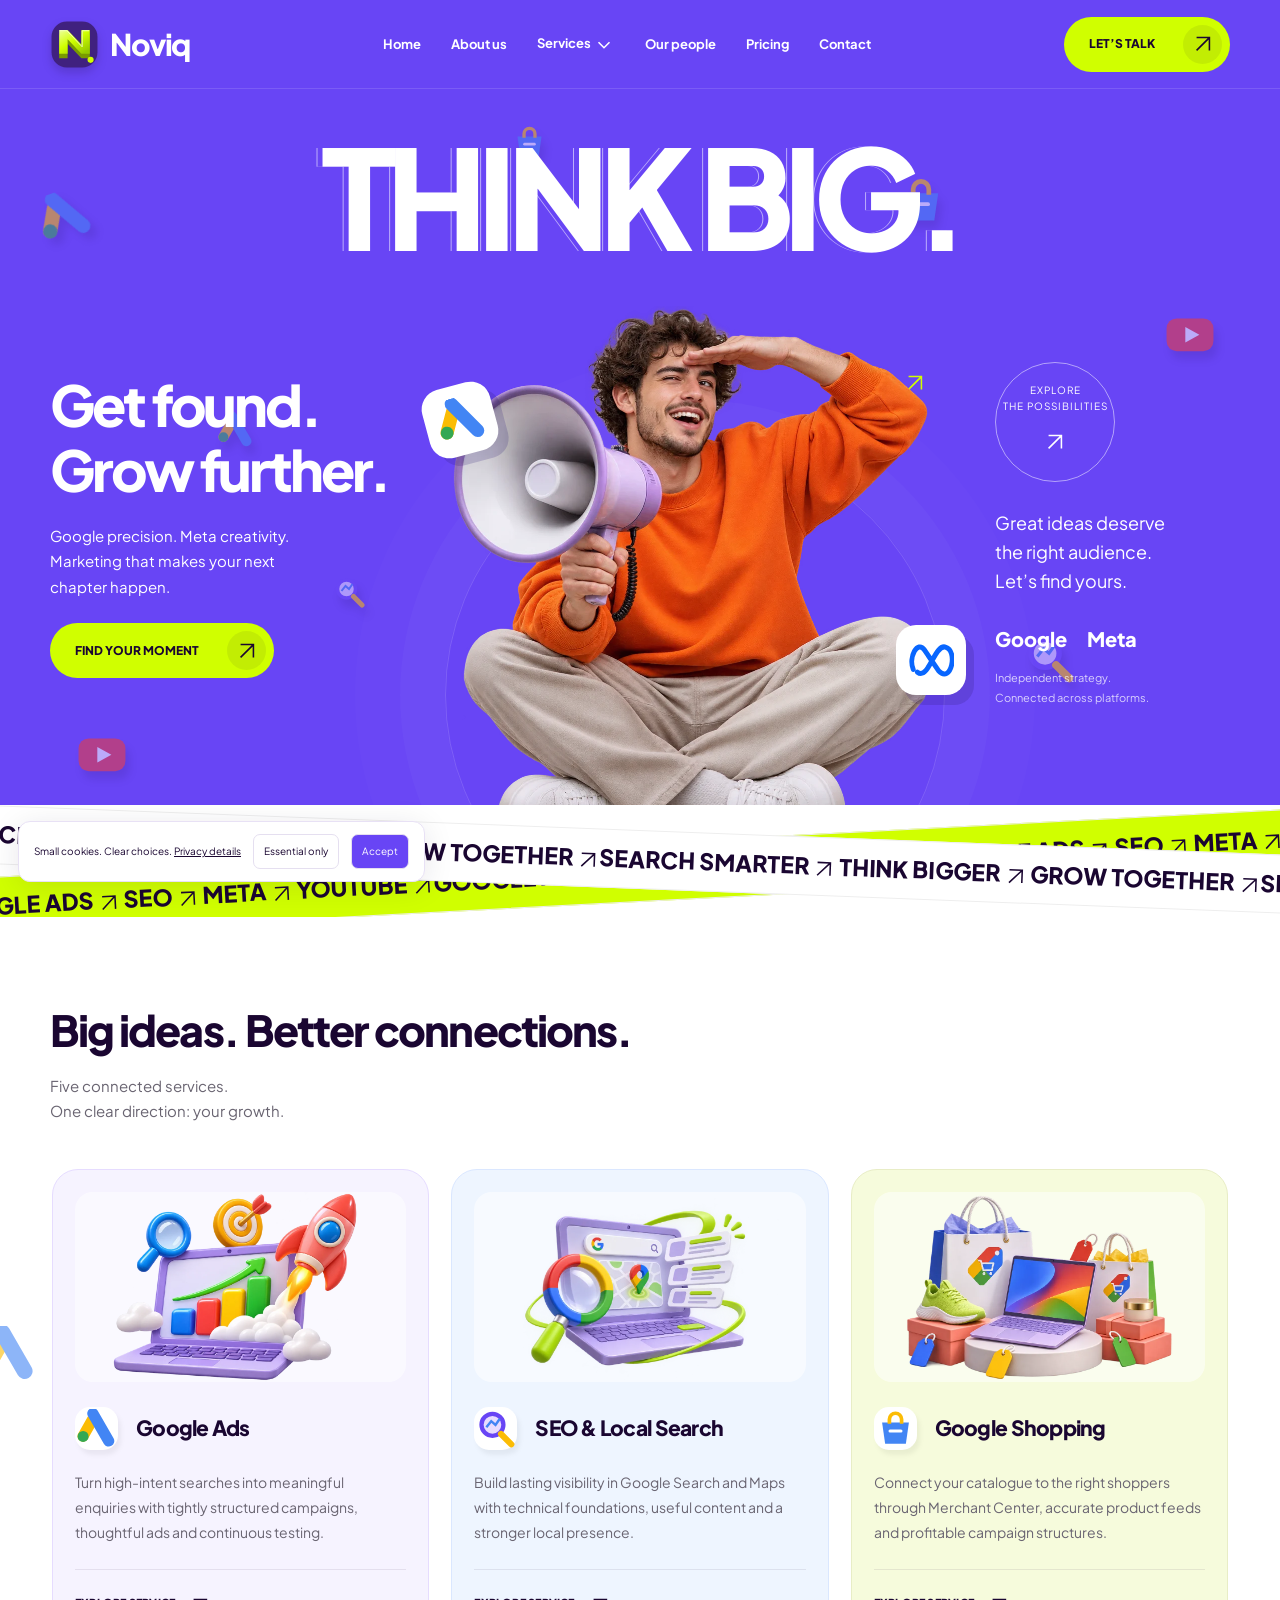
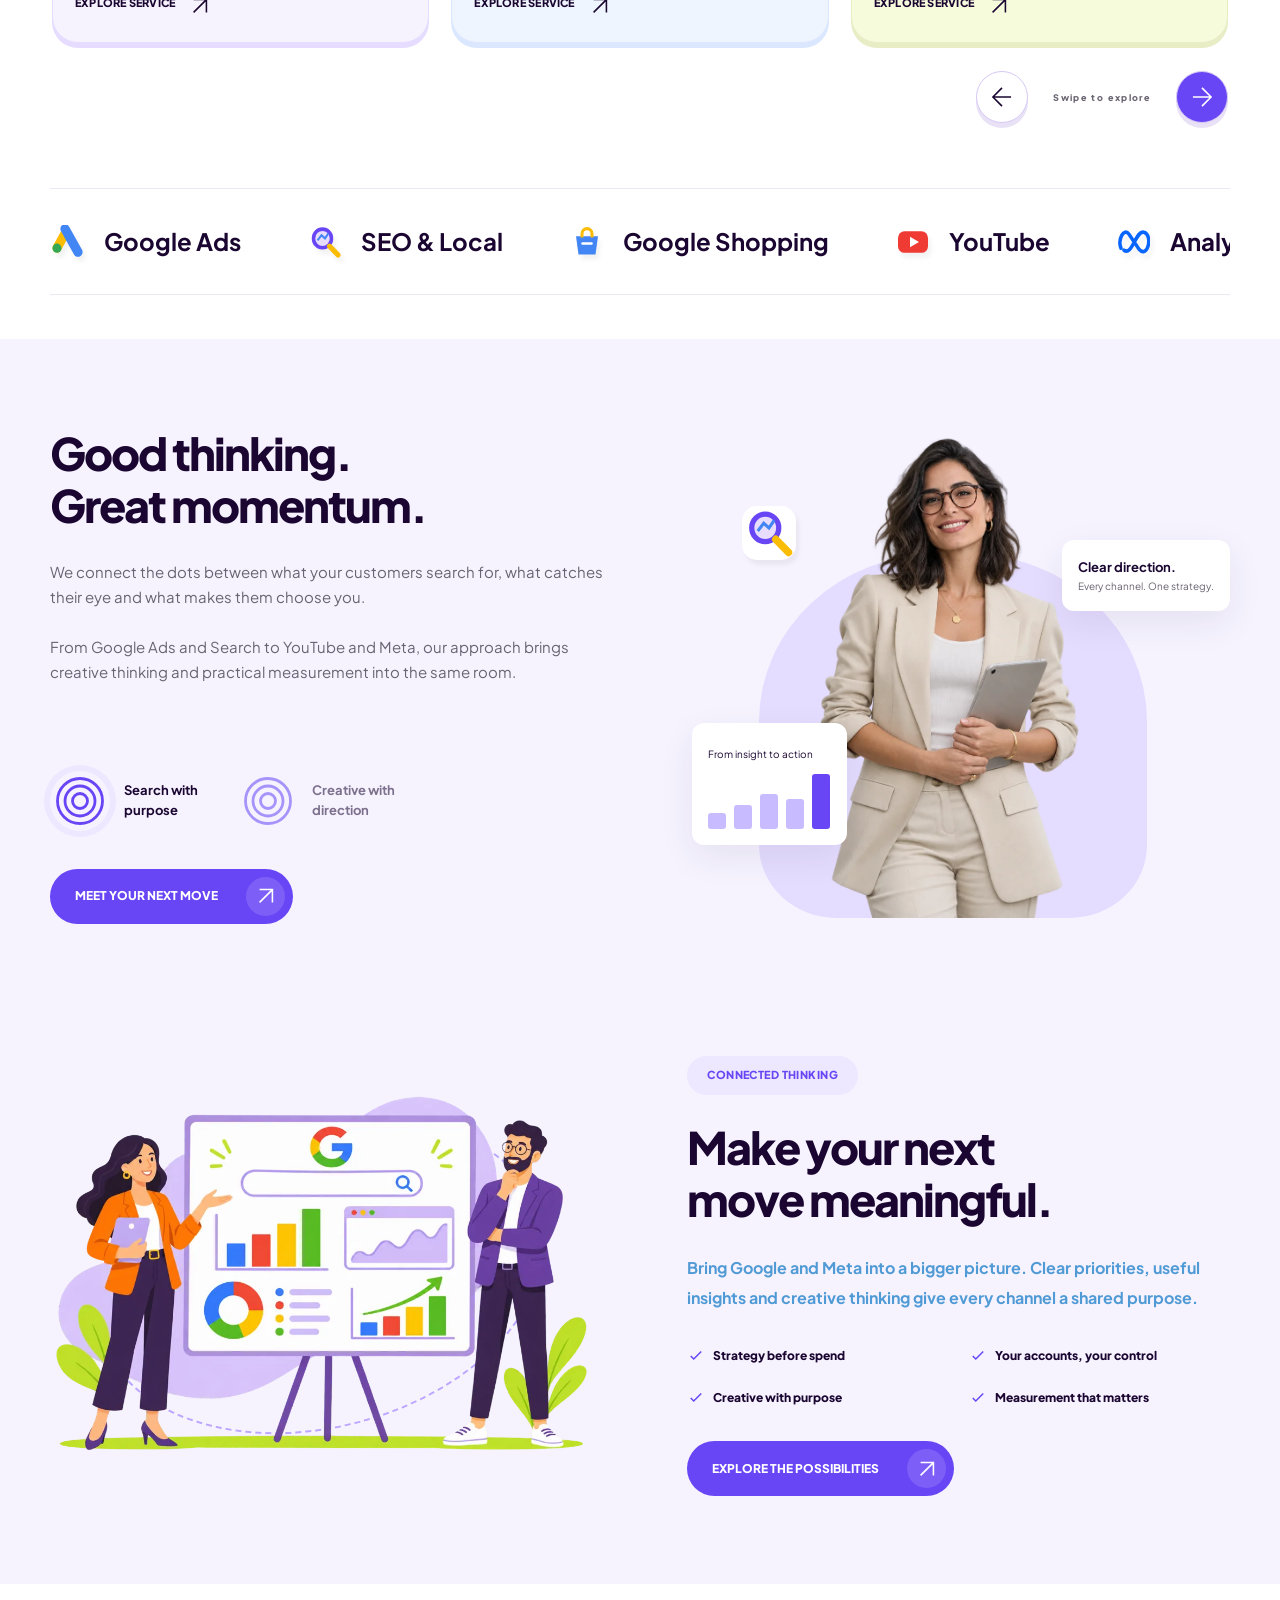
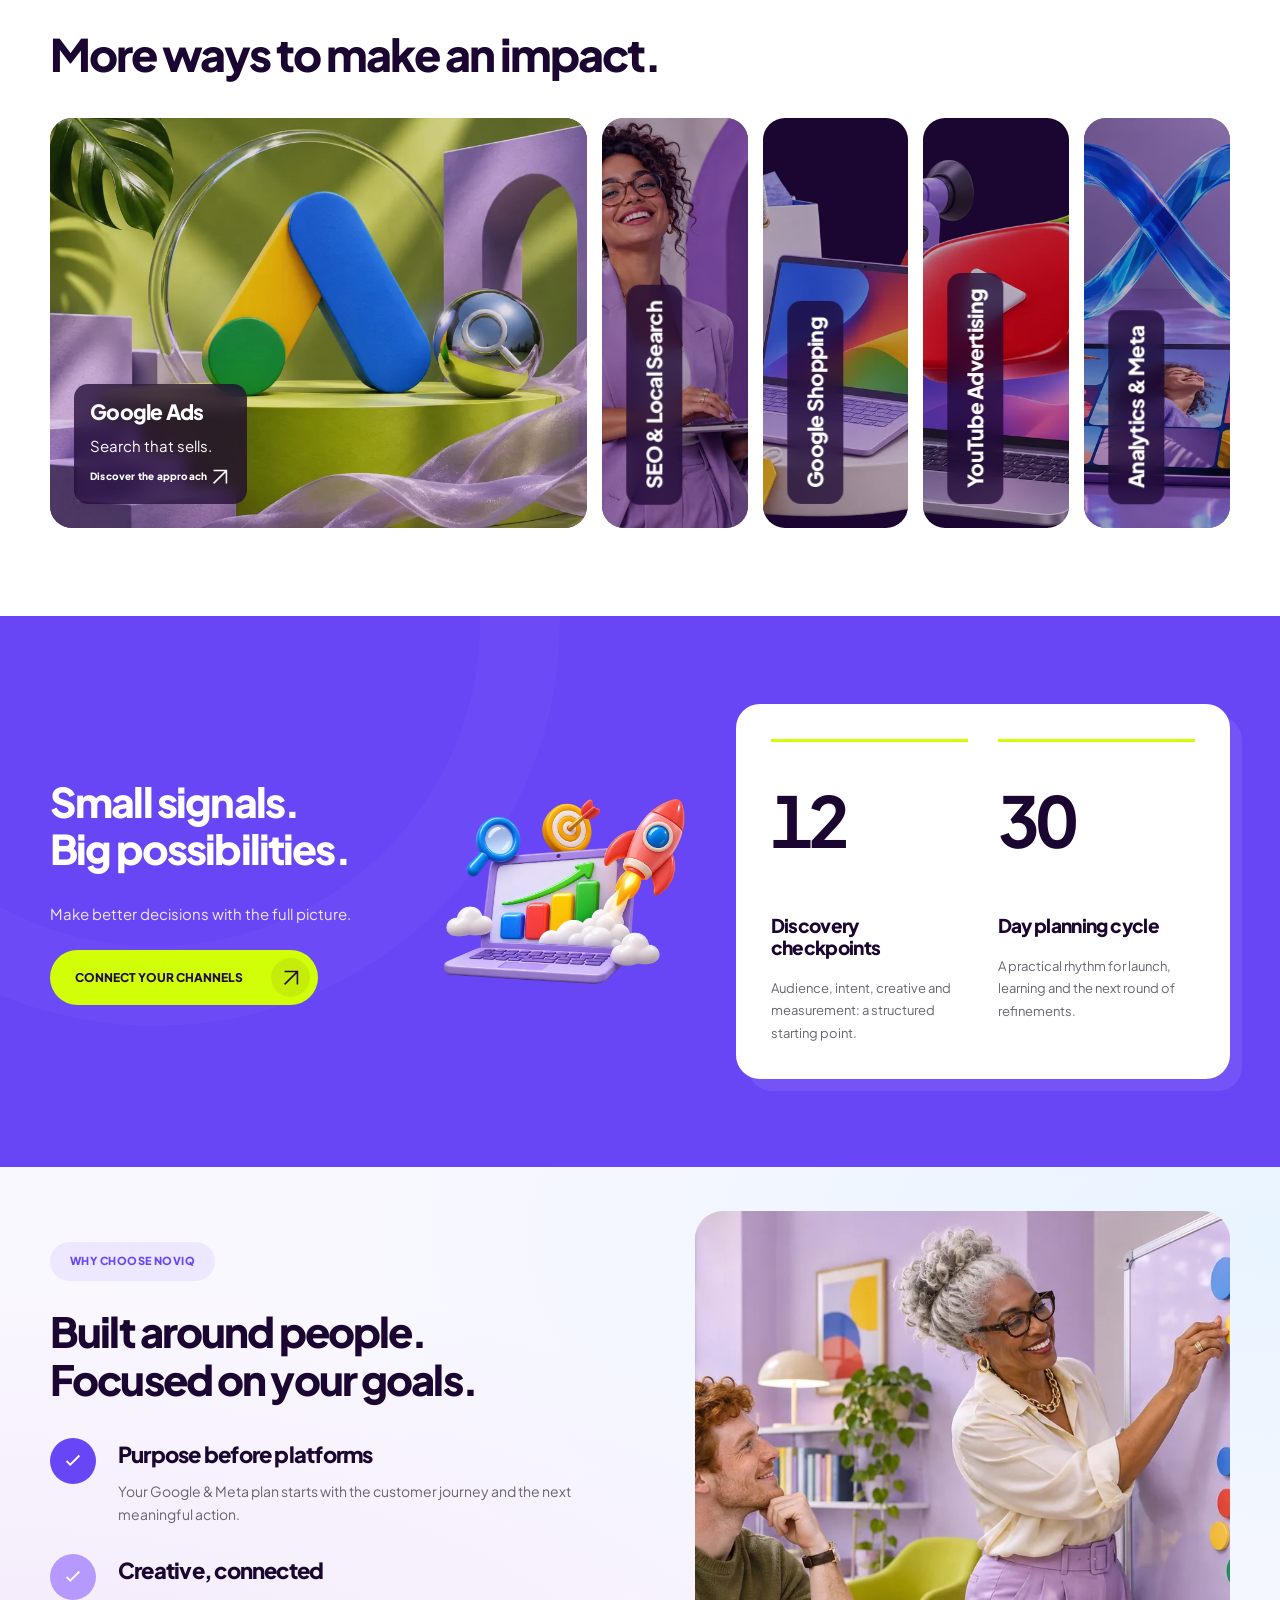
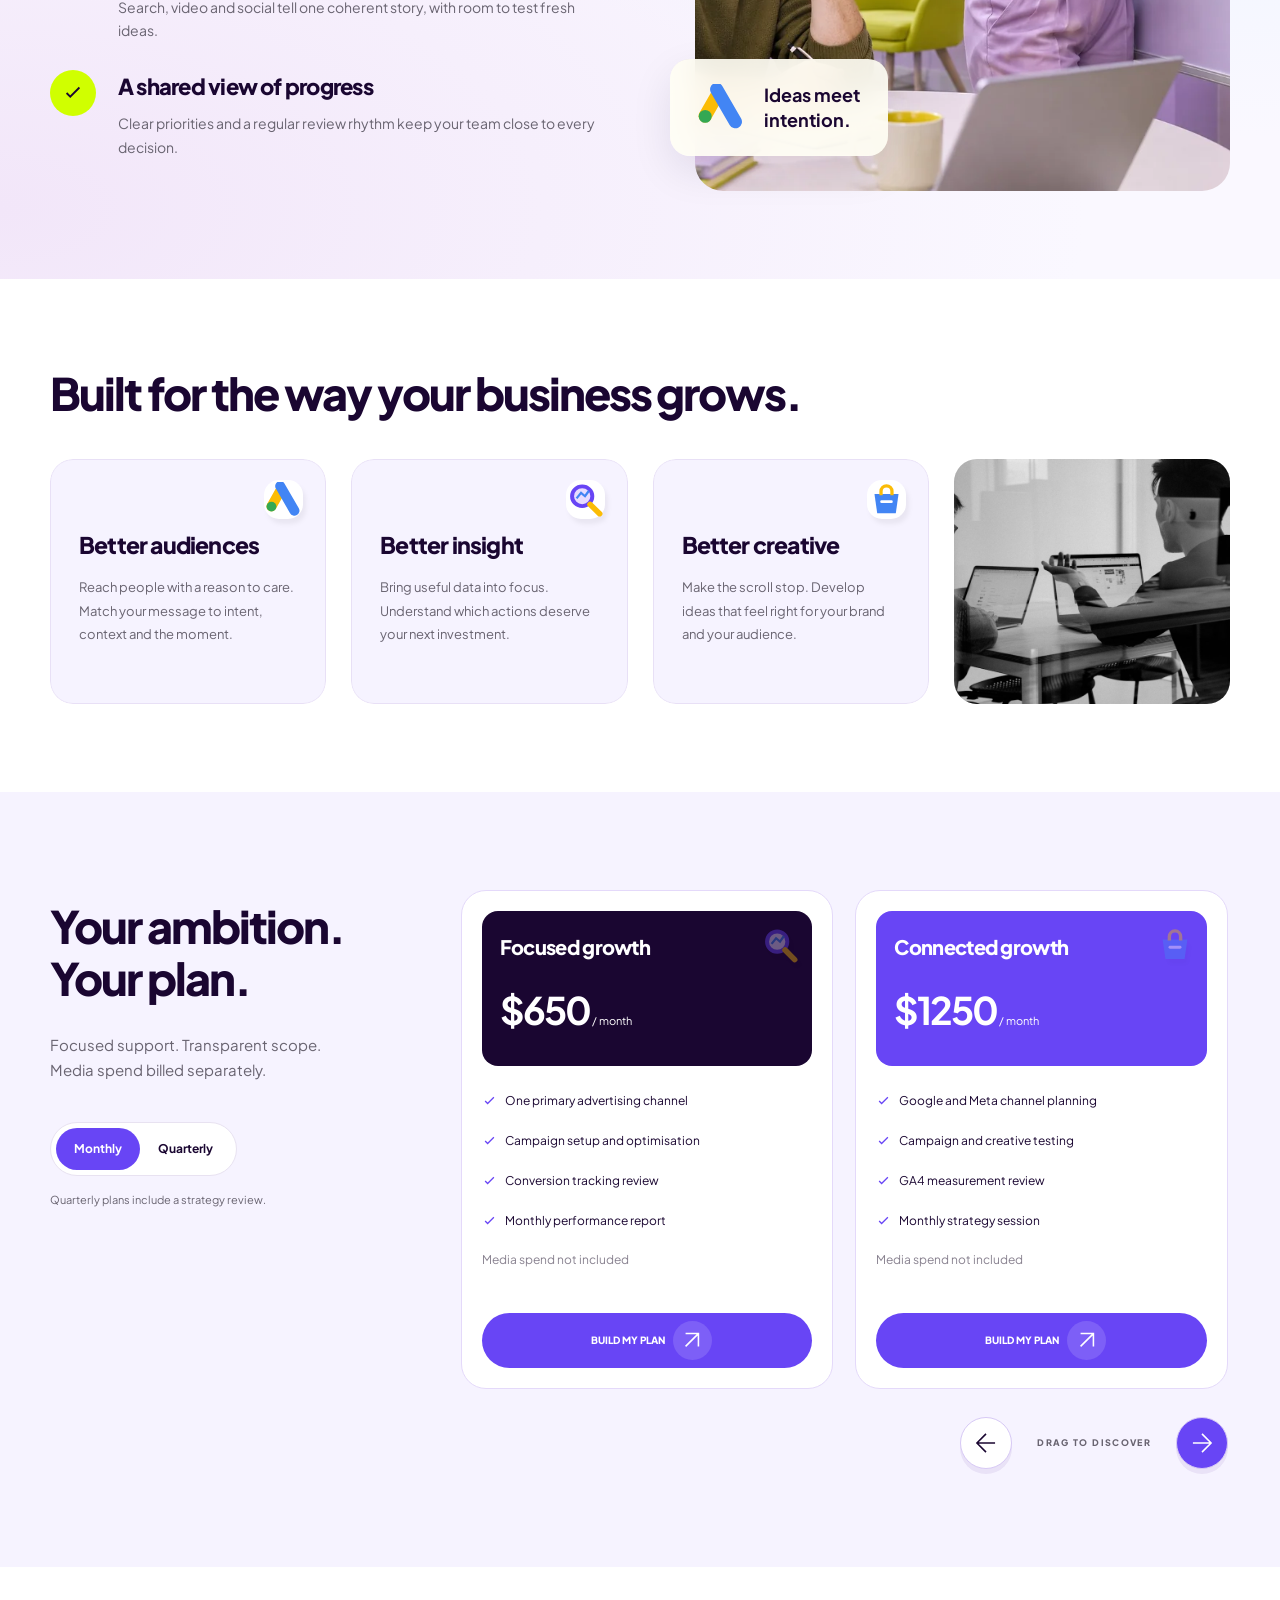
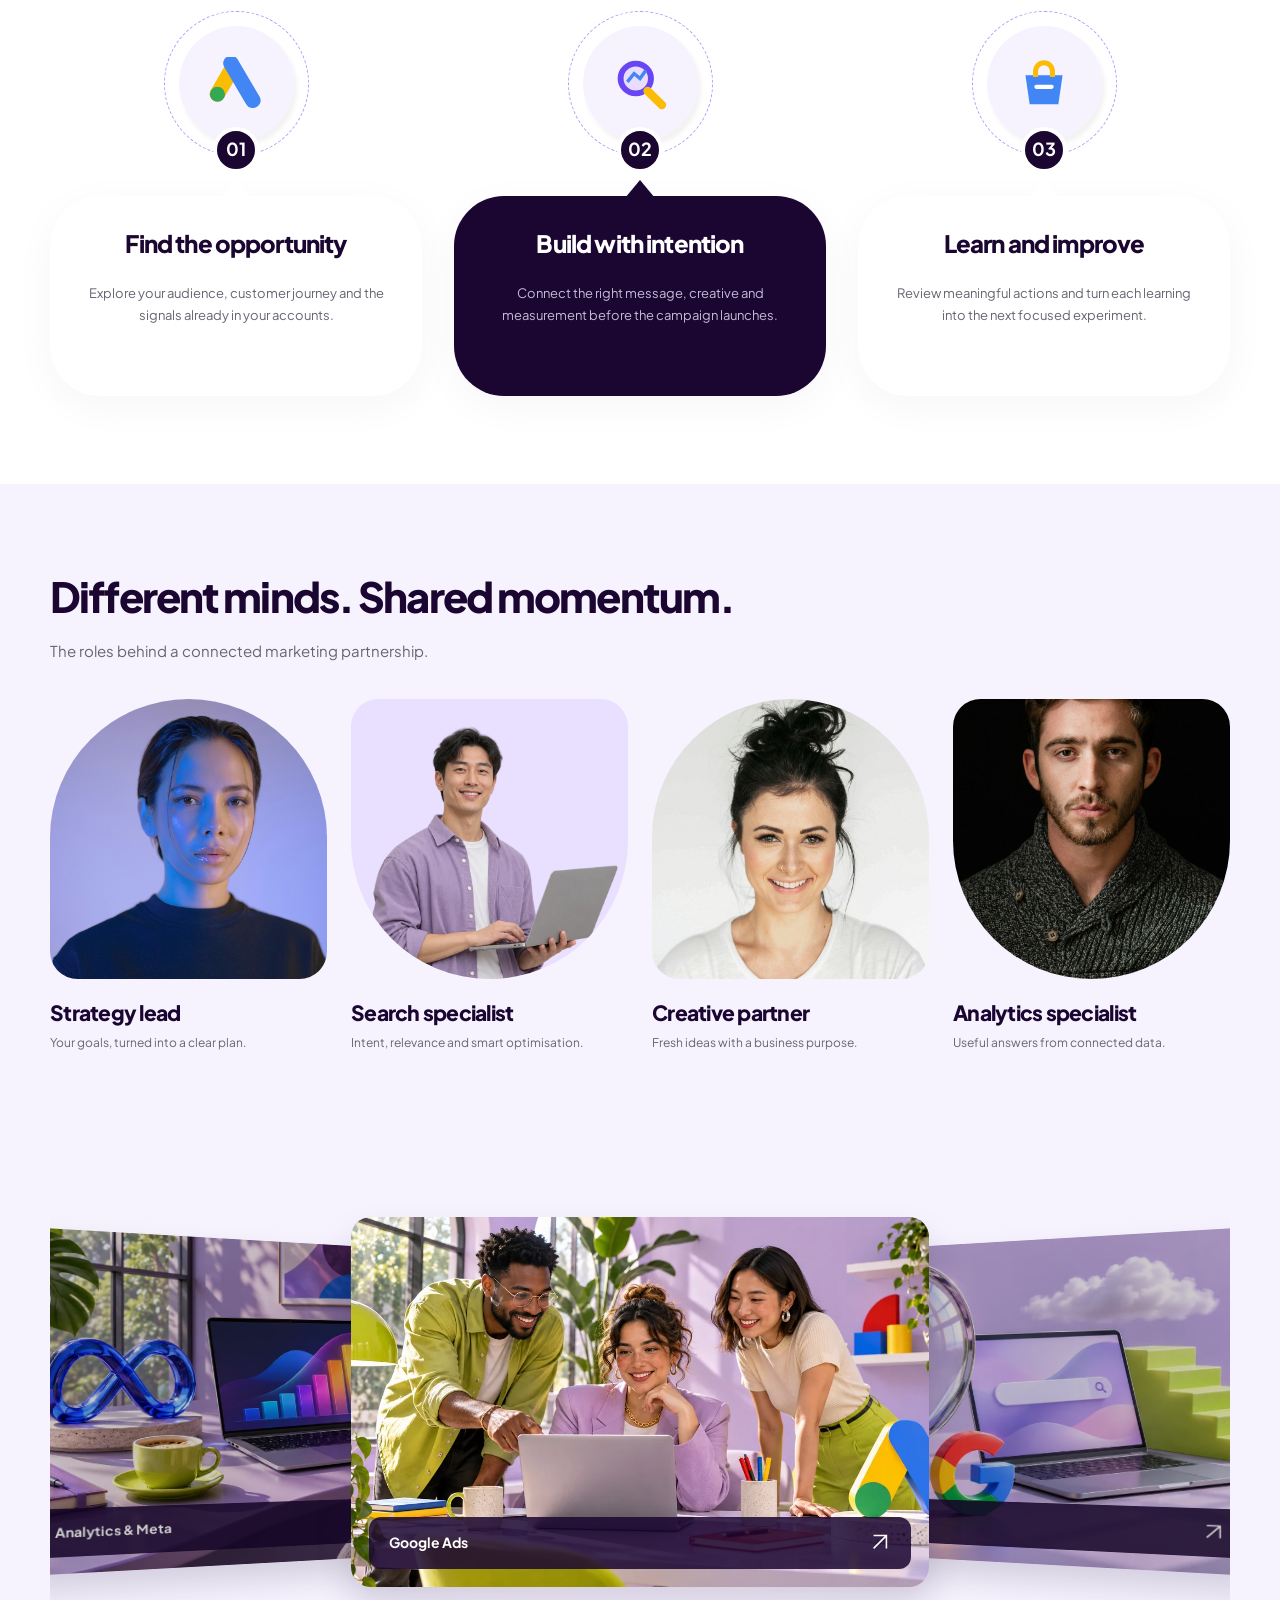
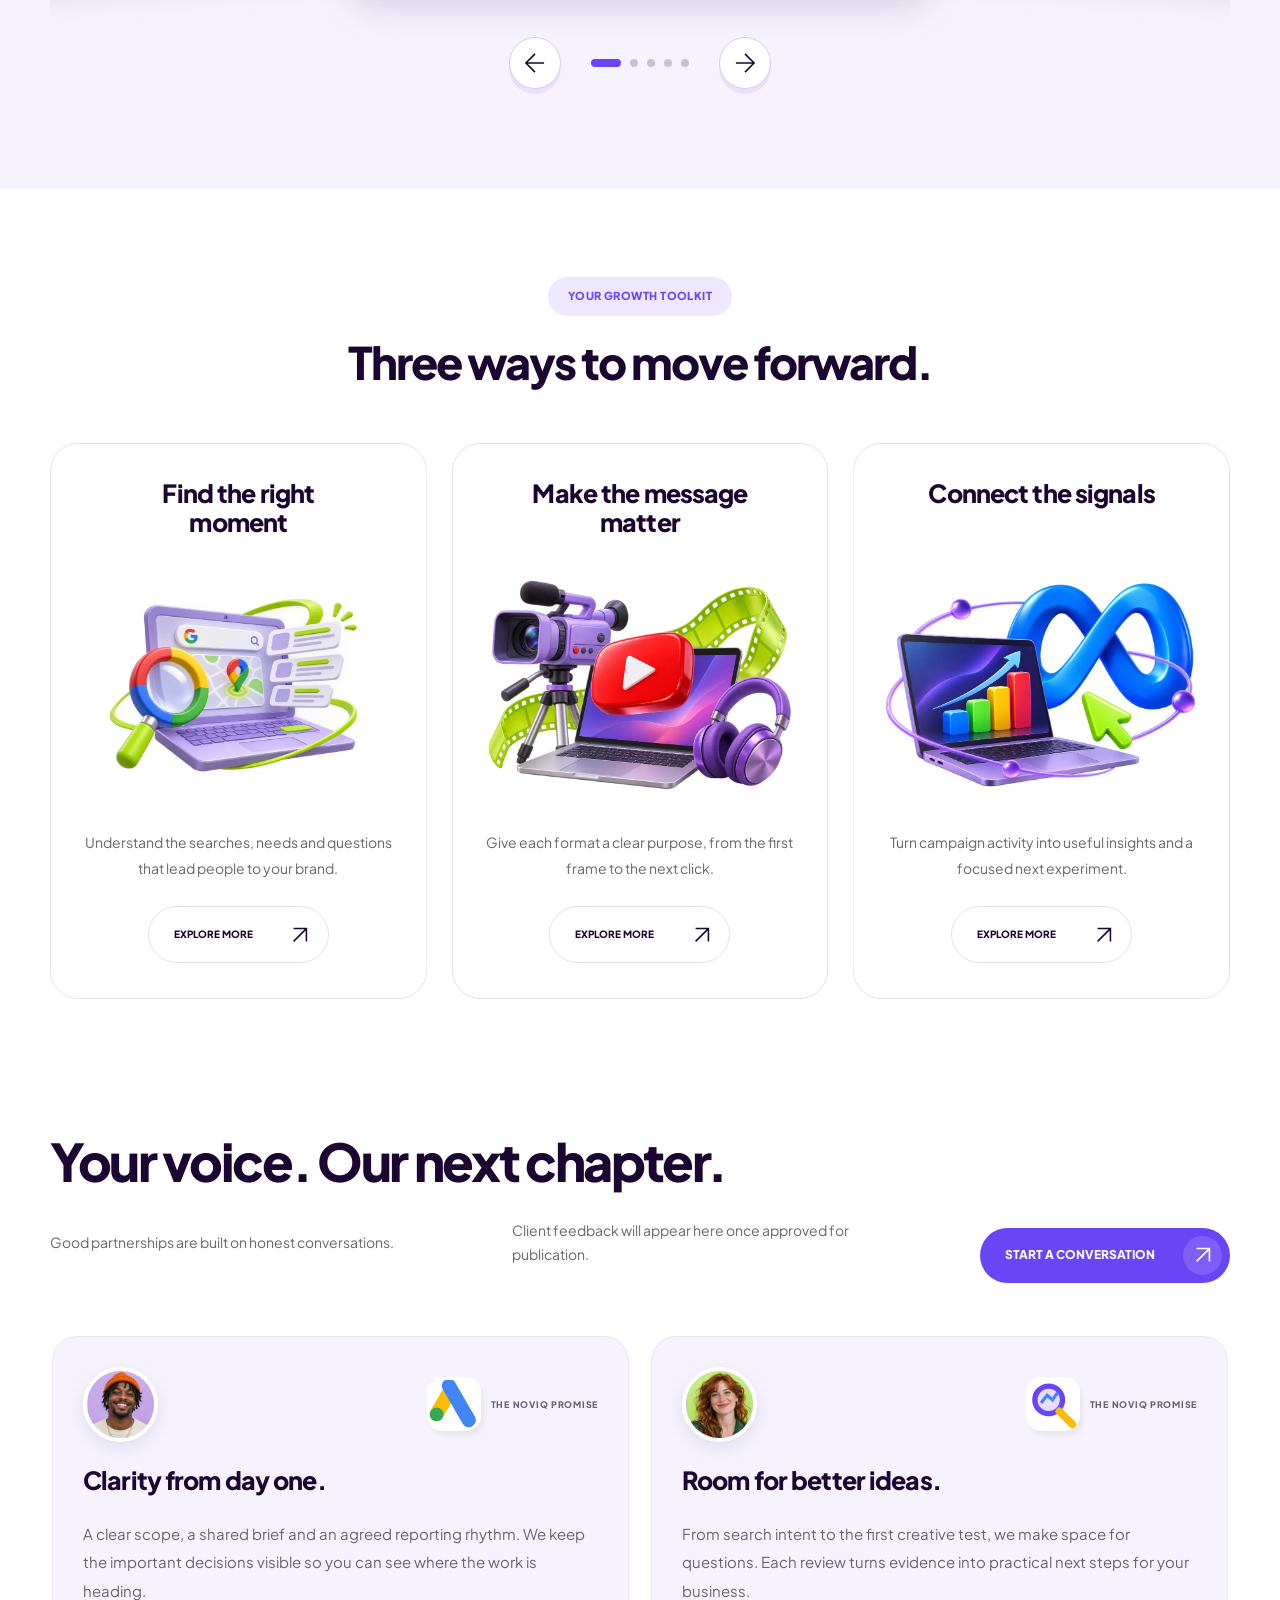
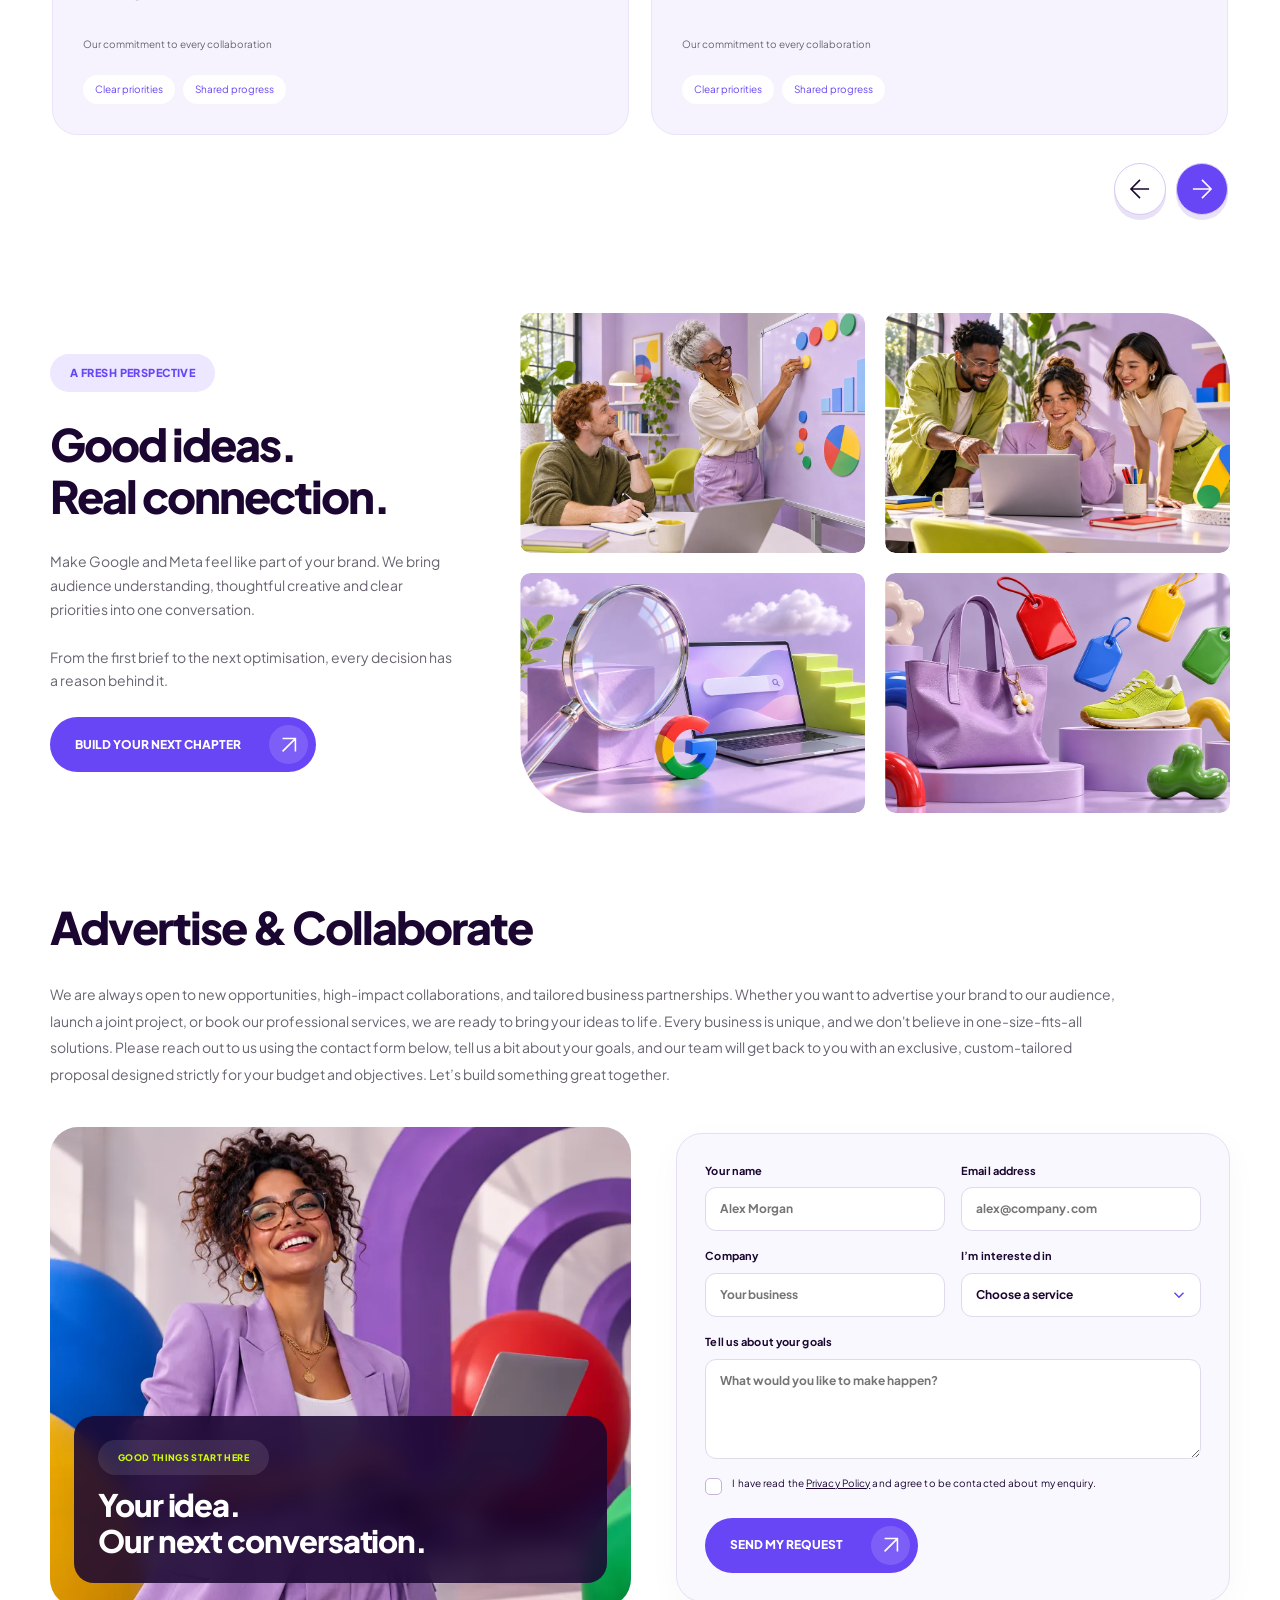
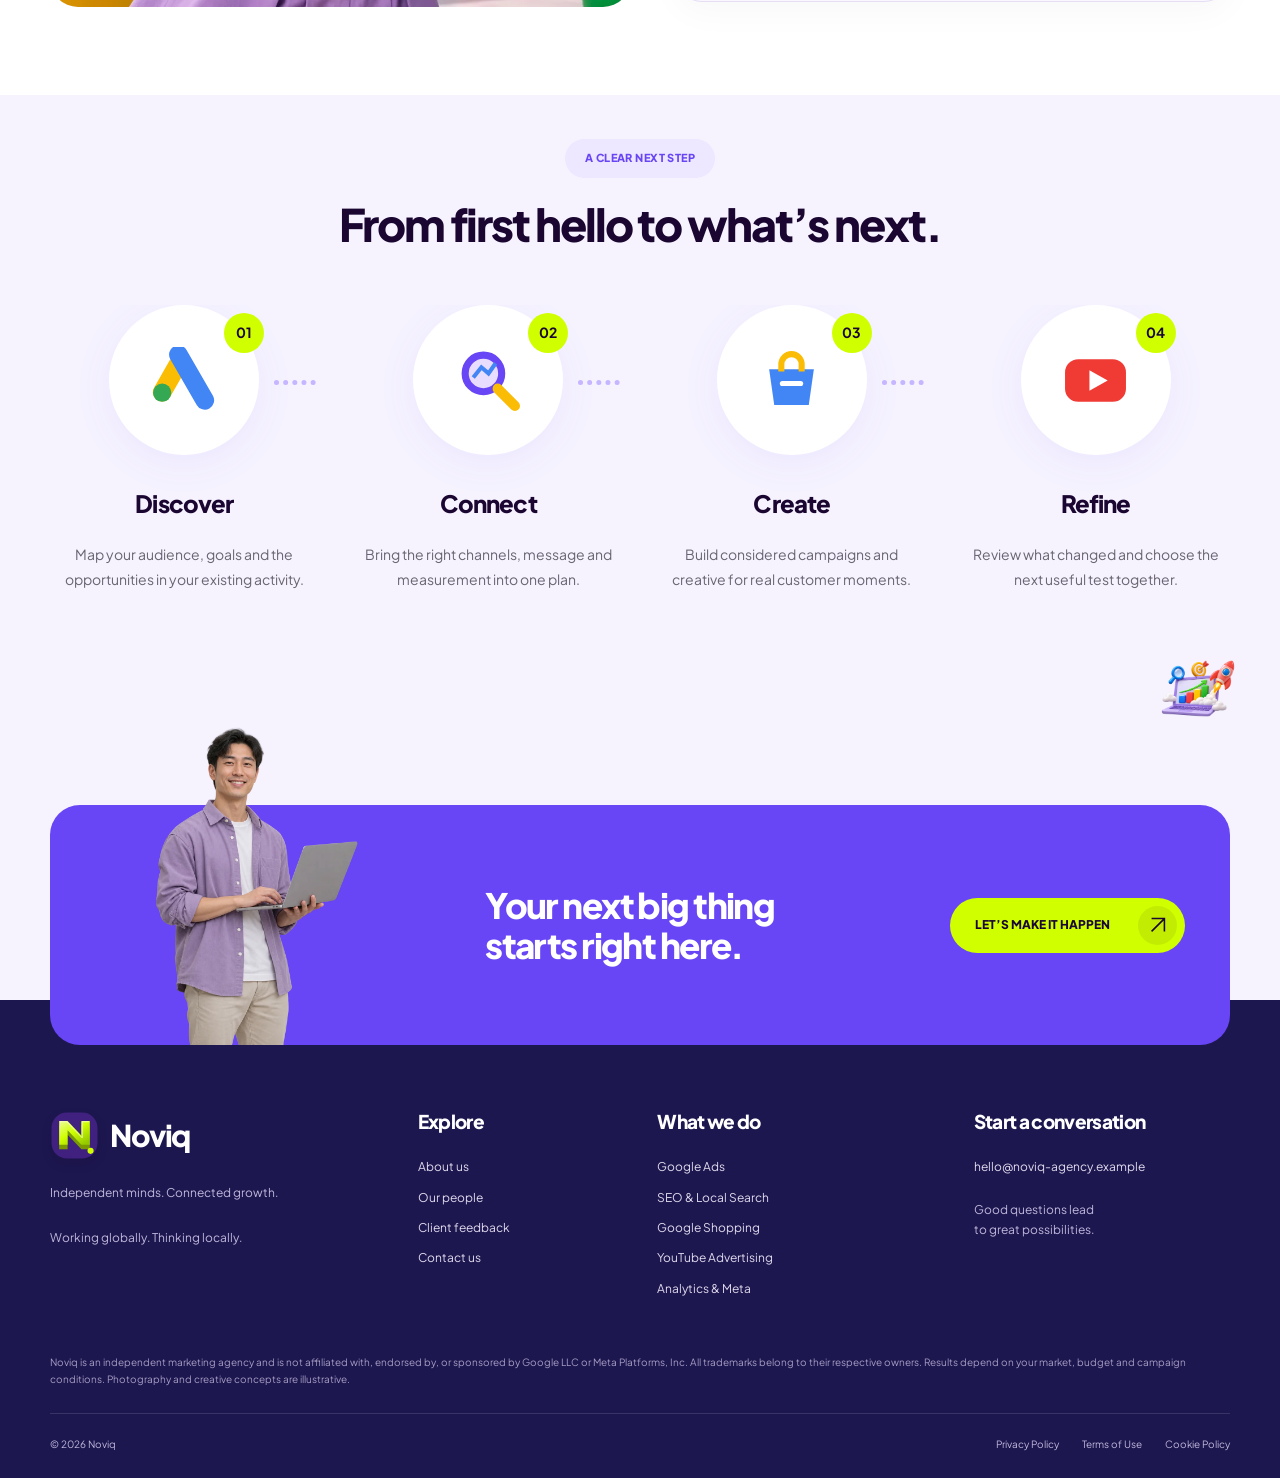
==== commit b8dbed25: "+" ====
--- a/index.html
+++ b/index.html
@@ -1,3 +1,3 @@
 <!DOCTYPE html>
 
-<html lang="en"><head><meta charset="utf-8"/><meta content="width=device-width,initial-scale=1" name="viewport"/><meta content="Independent Google and Meta marketing. Search, SEO, Shopping, YouTube and analytics, connected around your business." name="description"/><title>Noviq — Digital Growth</title><link href="assets/logo.svg" rel="icon"/><link href="assets/style.css" rel="stylesheet"/><script defer="" src="config/config.js"></script><script defer="" src="assets/app.js"></script></head><body><a class="skip" href="#main">Skip to content</a><div aria-hidden="true" class="page-transition"><span></span><span></span><span></span><span></span></div><header><div class="container header-inner"><a class="brand" href="index.html"><img alt="" data-logo="" src="assets/logo.svg"/><span data-company="">Noviq</span></a><nav aria-label="Main navigation" id="navigation"><a href="index.html">Home</a><a href="index.html#about">About us</a><div class="dropdown"><button aria-expanded="false" class="services-toggle">Services <span><svg aria-hidden="true" class="ui-icon" fill="none" stroke="currentColor" stroke-width="1.7" viewbox="0 0 24 24"><path d="m6 9 6 6 6-6"></path></svg></span></button><div class="drop-menu"><a href="google-ads.html"><span class="platform-icon"><img alt="" src="assets/platform-0.svg"/></span>Google Ads<svg aria-hidden="true" class="ui-icon" fill="none" stroke="currentColor" stroke-width="1.7" viewbox="0 0 24 24"><path d="M5 19 19 5M5 5h14v14"></path></svg></a><a href="seo.html"><span class="platform-icon"><img alt="" src="assets/platform-1.svg"/></span>SEO &amp; Local Search<svg aria-hidden="true" class="ui-icon" fill="none" stroke="currentColor" stroke-width="1.7" viewbox="0 0 24 24"><path d="M5 19 19 5M5 5h14v14"></path></svg></a><a href="shopping.html"><span class="platform-icon"><img alt="" src="assets/platform-2.svg"/></span>Google Shopping<svg aria-hidden="true" class="ui-icon" fill="none" stroke="currentColor" stroke-width="1.7" viewbox="0 0 24 24"><path d="M5 19 19 5M5 5h14v14"></path></svg></a><a href="youtube.html"><span class="platform-icon"><img alt="" src="assets/platform-3.svg"/></span>YouTube Advertising<svg aria-hidden="true" class="ui-icon" fill="none" stroke="currentColor" stroke-width="1.7" viewbox="0 0 24 24"><path d="M5 19 19 5M5 5h14v14"></path></svg></a><a href="analytics.html"><span class="platform-icon"><img alt="" src="assets/platform-4.svg"/></span>Analytics &amp; Meta<svg aria-hidden="true" class="ui-icon" fill="none" stroke="currentColor" stroke-width="1.7" viewbox="0 0 24 24"><path d="M5 19 19 5M5 5h14v14"></path></svg></a></div></div><a href="index.html#team">Our people</a><a href="index.html#pricing">Pricing</a><a href="index.html#contact">Contact</a><div aria-hidden="true" class="nav-art"><img alt="" class="nav-cloud" src="assets/cloud.webp"/><img alt="" class="concept-icon" src="assets/platform-0.svg"/><img alt="" class="concept-icon" src="assets/platform-1.svg"/><img alt="" class="concept-icon" src="assets/platform-2.svg"/><img alt="" class="concept-icon" src="assets/platform-3.svg"/><img alt="" class="concept-icon" src="assets/platform-4.svg"/></div></nav><a class="button lime header-cta" href="index.html#contact">LET’S TALK <span><svg aria-hidden="true" class="ui-icon" fill="none" stroke="currentColor" stroke-width="1.7" viewbox="0 0 24 24"><path d="M5 19 19 5M5 5h14v14"></path></svg></span></a><button aria-controls="navigation" aria-expanded="false" aria-label="Open navigation" class="menu-toggle"><i></i><i></i></button></div></header><section class="hero" id="main"><div aria-hidden="true" class="google-drift"><img alt="" class="drift d0" src="assets/platform-0.svg"/><img alt="" class="drift d1" src="assets/platform-1.svg"/><img alt="" class="drift d2" src="assets/platform-2.svg"/><img alt="" class="drift d3" src="assets/platform-3.svg"/><img alt="" class="drift d4" src="assets/platform-4.svg"/><img alt="" class="drift d5" src="assets/platform-0.svg"/><img alt="" class="drift d6" src="assets/platform-1.svg"/><img alt="" class="drift d7" src="assets/platform-2.svg"/><img alt="" class="drift d8" src="assets/platform-3.svg"/></div><div class="container"><div aria-hidden="true" class="hero-topline">THINK BIG.</div><div class="hero-grid"><div class="hero-copy"><h1>Get found.<br/>Grow further.</h1><p>Google precision. Meta creativity.<br/>Marketing that makes your next<br/>chapter happen.</p><a class="button lime" href="#contact">FIND YOUR MOMENT<span><svg aria-hidden="true" class="ui-icon" fill="none" stroke="currentColor" stroke-width="1.7" viewbox="0 0 24 24"><path d="M5 19 19 5M5 5h14v14"></path></svg></span></a></div><div class="hero-visual"><div class="orbit"></div><img alt="Creative strategist looking ahead with a megaphone" fetchpriority="high" src="assets/hero.webp"/><span class="float-badge google"><img alt="Google Ads" src="assets/platform-0.svg"/></span><span class="float-badge meta"><img alt="Meta" src="assets/platform-4.svg"/></span><span class="spark"><svg aria-hidden="true" class="ui-icon" fill="none" stroke="currentColor" stroke-width="1.7" viewbox="0 0 24 24"><path d="M5 19 19 5M5 5h14v14"></path></svg></span></div><div class="hero-note"><a class="circle-link" href="#services">EXPLORE<br/>THE POSSIBILITIES <b><svg aria-hidden="true" class="ui-icon" fill="none" stroke="currentColor" stroke-width="1.7" viewbox="0 0 24 24"><path d="M5 19 19 5M5 5h14v14"></path></svg></b></a><p>Great ideas deserve<br/>the right audience.<br/>Let’s find yours.</p><div class="platform-mini"><span>Google</span><span>Meta</span></div><small>Independent strategy.<br/>Connected across platforms.</small></div></div></div></section><div aria-hidden="true" class="marquees"><div class="marquee"><span>SEARCH SMARTER <svg aria-hidden="true" class="ui-icon" fill="none" stroke="currentColor" stroke-width="1.7" viewbox="0 0 24 24"><path d="M5 19 19 5M5 5h14v14"></path></svg> THINK BIGGER <svg aria-hidden="true" class="ui-icon" fill="none" stroke="currentColor" stroke-width="1.7" viewbox="0 0 24 24"><path d="M5 19 19 5M5 5h14v14"></path></svg> GROW TOGETHER <svg aria-hidden="true" class="ui-icon" fill="none" stroke="currentColor" stroke-width="1.7" viewbox="0 0 24 24"><path d="M5 19 19 5M5 5h14v14"></path></svg> </span><span>SEARCH SMARTER <svg aria-hidden="true" class="ui-icon" fill="none" stroke="currentColor" stroke-width="1.7" viewbox="0 0 24 24"><path d="M5 19 19 5M5 5h14v14"></path></svg> THINK BIGGER <svg aria-hidden="true" class="ui-icon" fill="none" stroke="currentColor" stroke-width="1.7" viewbox="0 0 24 24"><path d="M5 19 19 5M5 5h14v14"></path></svg> GROW TOGETHER <svg aria-hidden="true" class="ui-icon" fill="none" stroke="currentColor" stroke-width="1.7" viewbox="0 0 24 24"><path d="M5 19 19 5M5 5h14v14"></path></svg> </span><span>SEARCH SMARTER <svg aria-hidden="true" class="ui-icon" fill="none" stroke="currentColor" stroke-width="1.7" viewbox="0 0 24 24"><path d="M5 19 19 5M5 5h14v14"></path></svg> THINK BIGGER <svg aria-hidden="true" class="ui-icon" fill="none" stroke="currentColor" stroke-width="1.7" viewbox="0 0 24 24"><path d="M5 19 19 5M5 5h14v14"></path></svg> GROW TOGETHER <svg aria-hidden="true" class="ui-icon" fill="none" stroke="currentColor" stroke-width="1.7" viewbox="0 0 24 24"><path d="M5 19 19 5M5 5h14v14"></path></svg> </span><span>SEARCH SMARTER <svg aria-hidden="true" class="ui-icon" fill="none" stroke="currentColor" stroke-width="1.7" viewbox="0 0 24 24"><path d="M5 19 19 5M5 5h14v14"></path></svg> THINK BIGGER <svg aria-hidden="true" class="ui-icon" fill="none" stroke="currentColor" stroke-width="1.7" viewbox="0 0 24 24"><path d="M5 19 19 5M5 5h14v14"></path></svg> GROW TOGETHER <svg aria-hidden="true" class="ui-icon" fill="none" stroke="currentColor" stroke-width="1.7" viewbox="0 0 24 24"><path d="M5 19 19 5M5 5h14v14"></path></svg> </span></div><div class="marquee lime"><span>GOOGLE ADS <svg aria-hidden="true" class="ui-icon" fill="none" stroke="currentColor" stroke-width="1.7" viewbox="0 0 24 24"><path d="M5 19 19 5M5 5h14v14"></path></svg> SEO <svg aria-hidden="true" class="ui-icon" fill="none" stroke="currentColor" stroke-width="1.7" viewbox="0 0 24 24"><path d="M5 19 19 5M5 5h14v14"></path></svg> META <svg aria-hidden="true" class="ui-icon" fill="none" stroke="currentColor" stroke-width="1.7" viewbox="0 0 24 24"><path d="M5 19 19 5M5 5h14v14"></path></svg> YOUTUBE <svg aria-hidden="true" class="ui-icon" fill="none" stroke="currentColor" stroke-width="1.7" viewbox="0 0 24 24"><path d="M5 19 19 5M5 5h14v14"></path></svg> </span><span>GOOGLE ADS <svg aria-hidden="true" class="ui-icon" fill="none" stroke="currentColor" stroke-width="1.7" viewbox="0 0 24 24"><path d="M5 19 19 5M5 5h14v14"></path></svg> SEO <svg aria-hidden="true" class="ui-icon" fill="none" stroke="currentColor" stroke-width="1.7" viewbox="0 0 24 24"><path d="M5 19 19 5M5 5h14v14"></path></svg> META <svg aria-hidden="true" class="ui-icon" fill="none" stroke="currentColor" stroke-width="1.7" viewbox="0 0 24 24"><path d="M5 19 19 5M5 5h14v14"></path></svg> YOUTUBE <svg aria-hidden="true" class="ui-icon" fill="none" stroke="currentColor" stroke-width="1.7" viewbox="0 0 24 24"><path d="M5 19 19 5M5 5h14v14"></path></svg> </span><span>GOOGLE ADS <svg aria-hidden="true" class="ui-icon" fill="none" stroke="currentColor" stroke-width="1.7" viewbox="0 0 24 24"><path d="M5 19 19 5M5 5h14v14"></path></svg> SEO <svg aria-hidden="true" class="ui-icon" fill="none" stroke="currentColor" stroke-width="1.7" viewbox="0 0 24 24"><path d="M5 19 19 5M5 5h14v14"></path></svg> META <svg aria-hidden="true" class="ui-icon" fill="none" stroke="currentColor" stroke-width="1.7" viewbox="0 0 24 24"><path d="M5 19 19 5M5 5h14v14"></path></svg> YOUTUBE <svg aria-hidden="true" class="ui-icon" fill="none" stroke="currentColor" stroke-width="1.7" viewbox="0 0 24 24"><path d="M5 19 19 5M5 5h14v14"></path></svg> </span><span>GOOGLE ADS <svg aria-hidden="true" class="ui-icon" fill="none" stroke="currentColor" stroke-width="1.7" viewbox="0 0 24 24"><path d="M5 19 19 5M5 5h14v14"></path></svg> SEO <svg aria-hidden="true" class="ui-icon" fill="none" stroke="currentColor" stroke-width="1.7" viewbox="0 0 24 24"><path d="M5 19 19 5M5 5h14v14"></path></svg> META <svg aria-hidden="true" class="ui-icon" fill="none" stroke="currentColor" stroke-width="1.7" viewbox="0 0 24 24"><path d="M5 19 19 5M5 5h14v14"></path></svg> YOUTUBE <svg aria-hidden="true" class="ui-icon" fill="none" stroke="currentColor" stroke-width="1.7" viewbox="0 0 24 24"><path d="M5 19 19 5M5 5h14v14"></path></svg> </span></div></div><section class="section" id="services"><img alt="" class="edge-decoration" src="assets/platform-0.svg"/><div class="container"><div class="section-heading" data-reveal=""><h2 data-heading="">Big ideas. Better connections.</h2><p>Five connected services.<br/>One clear direction: your growth.</p></div><div class="carousel" data-carousel=""><div class="carousel-track"><article class="service-card"><div class="service-art"><img alt="" loading="lazy" src="assets/rocket.webp"/></div><div><span class="platform-icon icon-0" style="--icon:#4285f4"><img alt="" loading="lazy" src="assets/platform-0.svg"/></span><h3>Google Ads</h3></div><p>Turn high-intent searches into meaningful enquiries with tightly structured campaigns, thoughtful ads and continuous testing.</p><a class="text-link" href="google-ads.html">EXPLORE SERVICE <span><svg aria-hidden="true" class="ui-icon" fill="none" stroke="currentColor" stroke-width="1.7" viewbox="0 0 24 24"><path d="M5 19 19 5M5 5h14v14"></path></svg></span></a></article><article class="service-card"><div class="service-art"><img alt="" loading="lazy" src="assets/seo.webp"/></div><div><span class="platform-icon icon-1" style="--icon:#34a853"><img alt="" loading="lazy" src="assets/platform-1.svg"/></span><h3>SEO &amp; Local Search</h3></div><p>Build lasting visibility in Google Search and Maps with technical foundations, useful content and a stronger local presence.</p><a class="text-link" href="seo.html">EXPLORE SERVICE <span><svg aria-hidden="true" class="ui-icon" fill="none" stroke="currentColor" stroke-width="1.7" viewbox="0 0 24 24"><path d="M5 19 19 5M5 5h14v14"></path></svg></span></a></article><article class="service-card"><div class="service-art"><img alt="" loading="lazy" src="assets/shopping.webp"/></div><div><span class="platform-icon icon-2" style="--icon:#fbbc05"><img alt="" loading="lazy" src="assets/platform-2.svg"/></span><h3>Google Shopping</h3></div><p>Connect your catalogue to the right shoppers through Merchant Center, accurate product feeds and profitable campaign structures.</p><a class="text-link" href="shopping.html">EXPLORE SERVICE <span><svg aria-hidden="true" class="ui-icon" fill="none" stroke="currentColor" stroke-width="1.7" viewbox="0 0 24 24"><path d="M5 19 19 5M5 5h14v14"></path></svg></span></a></article><article class="service-card"><div class="service-art"><img alt="" loading="lazy" src="assets/youtube.webp"/></div><div><span class="platform-icon icon-3" style="--icon:#ea4335"><img alt="" loading="lazy" src="assets/platform-3.svg"/></span><h3>YouTube Advertising</h3></div><p>Create memorable moments with video campaigns that connect audience insight, compelling creative and clear measurement.</p><a class="text-link" href="youtube.html">EXPLORE SERVICE <span><svg aria-hidden="true" class="ui-icon" fill="none" stroke="currentColor" stroke-width="1.7" viewbox="0 0 24 24"><path d="M5 19 19 5M5 5h14v14"></path></svg></span></a></article><article class="service-card"><div class="service-art"><img alt="" loading="lazy" src="assets/analytics.webp"/></div><div><span class="platform-icon icon-4" style="--icon:#0866ff"><img alt="" loading="lazy" src="assets/platform-4.svg"/></span><h3>Analytics &amp; Meta</h3></div><p>Bring GA4, Tag Manager and Meta campaigns together for a clearer view of what drives your next customer.</p><a class="text-link" href="analytics.html">EXPLORE SERVICE <span><svg aria-hidden="true" class="ui-icon" fill="none" stroke="currentColor" stroke-width="1.7" viewbox="0 0 24 24"><path d="M5 19 19 5M5 5h14v14"></path></svg></span></a></article></div><div class="carousel-controls"><button aria-label="Previous service" data-prev=""><svg aria-hidden="true" class="ui-icon" fill="none" stroke="currentColor" stroke-width="1.7" viewbox="0 0 24 24"><path d="M5 19 19 5M5 5h14v14"></path></svg></button><span>Swipe to explore</span><button aria-label="Next service" data-next=""><svg aria-hidden="true" class="ui-icon" fill="none" stroke="currentColor" stroke-width="1.7" viewbox="0 0 24 24"><path d="M5 19 19 5M5 5h14v14"></path></svg></button></div></div><div class="platform-strip"><div class="platform-runner"><div class="platform-group"><span class="platform-icon"><img alt="" src="assets/platform-0.svg"/></span><b>Google Ads</b><span class="platform-icon"><img alt="" src="assets/platform-1.svg"/></span><b>SEO &amp; Local</b><span class="platform-icon"><img alt="" src="assets/platform-2.svg"/></span><b>Google Shopping</b><span class="platform-icon"><img alt="" src="assets/platform-3.svg"/></span><b>YouTube</b><span class="platform-icon"><img alt="" src="assets/platform-4.svg"/></span><b>Analytics &amp; Meta</b></div><div aria-hidden="true" class="platform-group"><span class="platform-icon"><img alt="" src="assets/platform-0.svg"/></span><b>Google Ads</b><span class="platform-icon"><img alt="" src="assets/platform-1.svg"/></span><b>SEO &amp; Local</b><span class="platform-icon"><img alt="" src="assets/platform-2.svg"/></span><b>Google Shopping</b><span class="platform-icon"><img alt="" src="assets/platform-3.svg"/></span><b>YouTube</b><span class="platform-icon"><img alt="" src="assets/platform-4.svg"/></span><b>Analytics &amp; Meta</b></div></div></div></div></section><section class="section pale" id="about"><div class="container split"><div data-reveal=""><h2 data-heading="">Good thinking.<br/>Great momentum.</h2><div id="about-panel" role="tabpanel"><p>We connect the dots between what your customers search for, what catches their eye and what makes them choose you.</p><p>From Google Ads and Search to YouTube and Meta, our approach brings creative thinking and practical measurement into the same room.</p></div><div aria-label="Our approach" class="rings" role="tablist"><button aria-controls="about-panel" aria-selected="true" data-about-tab="0" role="tab" type="button"><b><svg aria-hidden="true" fill="none" height="64" stroke="currentColor" stroke-width="3" viewbox="0 0 64 64" width="64"><circle cx="32" cy="32" r="24"></circle><circle cx="32" cy="32" r="16"></circle><circle cx="32" cy="32" r="8"></circle></svg></b><span>Search with<br/>purpose</span></button><button aria-controls="about-panel" aria-selected="false" data-about-tab="1" role="tab" type="button"><b><svg aria-hidden="true" fill="none" height="64" stroke="currentColor" stroke-width="3" viewbox="0 0 64 64" width="64"><circle cx="32" cy="32" r="24"></circle><circle cx="32" cy="32" r="16"></circle><circle cx="32" cy="32" r="8"></circle></svg></b><span>Creative with<br/>direction</span></button></div><a class="button" href="#services">MEET YOUR NEXT MOVE<span><svg aria-hidden="true" class="ui-icon" fill="none" stroke="currentColor" stroke-width="1.7" viewbox="0 0 24 24"><path d="M5 19 19 5M5 5h14v14"></path></svg></span></a></div><div class="portrait-composition" data-reveal=""><div class="blob"></div><img alt="Creative professional holding a tablet" loading="lazy" src="assets/director.webp"/><div class="floating-label"><b>Clear direction.</b><span>Every channel. One strategy.</span></div><div class="chart-card"><small>From insight to action</small><div class="bars"><i></i><i></i><i></i><i></i><i></i></div></div><span class="platform-icon icon-1" style="--icon:#34a853"><img alt="" loading="lazy" src="assets/platform-1.svg"/></span></div></div></section><section class="section reference-section pale" id="inspiration-1"><div class="container"><div class="split reference-feature"><div class="reference-visual"><div class="reference-orbit"></div><img alt="Marketing specialists reviewing a campaign together" loading="lazy" src="assets/strategy.webp"/></div><div><span class="section-tag">CONNECTED THINKING</span><h2 data-heading="">Make your next<br/>move meaningful.</h2><p class="blue-lead">Bring Google and Meta into a bigger picture. Clear priorities, useful insights and creative thinking give every channel a shared purpose.</p><div class="check-grid"><span><svg aria-hidden="true" class="ui-icon" fill="none" stroke="currentColor" stroke-width="2" viewbox="0 0 24 24"><path d="m5 12 4 4L19 6"></path></svg>Strategy before spend</span><span><svg aria-hidden="true" class="ui-icon" fill="none" stroke="currentColor" stroke-width="2" viewbox="0 0 24 24"><path d="m5 12 4 4L19 6"></path></svg>Your accounts, your control</span><span><svg aria-hidden="true" class="ui-icon" fill="none" stroke="currentColor" stroke-width="2" viewbox="0 0 24 24"><path d="m5 12 4 4L19 6"></path></svg>Creative with purpose</span><span><svg aria-hidden="true" class="ui-icon" fill="none" stroke="currentColor" stroke-width="2" viewbox="0 0 24 24"><path d="m5 12 4 4L19 6"></path></svg>Measurement that matters</span></div><a class="button" href="index.html#contact">EXPLORE THE POSSIBILITIES<span><svg aria-hidden="true" class="ui-icon" fill="none" stroke="currentColor" stroke-width="1.7" viewbox="0 0 24 24"><path d="M5 19 19 5M5 5h14v14"></path></svg></span></a></div></div></div></section><section class="section project-section"><div class="container"><h2 data-heading="" data-reveal="">More ways to make an impact.</h2><div class="project-panels"><a class="project-panel active" href="google-ads.html"><img alt="Google Ads campaign art direction" class="project-photo" loading="lazy" src="assets/project.webp"/><span aria-hidden="true" class="project-label">Google Ads</span><div><h3>Google Ads</h3><p>Search that sells.</p><span class="text-link">Discover the approach <svg aria-hidden="true" class="ui-icon" fill="none" stroke="currentColor" stroke-width="1.7" viewbox="0 0 24 24"><path d="M5 19 19 5M5 5h14v14"></path></svg></span></div></a><a class="project-panel" href="seo.html"><img alt="SEO &amp; Local campaign art direction" class="project-photo" loading="lazy" src="assets/contact.webp"/><span aria-hidden="true" class="project-label">SEO &amp; Local Search</span><div><h3>SEO &amp; Local Search</h3><p>Be the first find.</p><span class="text-link">Discover the approach <svg aria-hidden="true" class="ui-icon" fill="none" stroke="currentColor" stroke-width="1.7" viewbox="0 0 24 24"><path d="M5 19 19 5M5 5h14v14"></path></svg></span></div></a><a class="project-panel" href="shopping.html"><img alt="Google Shopping campaign art direction" class="project-photo" loading="lazy" src="assets/shopping.webp"/><span aria-hidden="true" class="project-label">Google Shopping</span><div><h3>Google Shopping</h3><p>Make every product count.</p><span class="text-link">Discover the approach <svg aria-hidden="true" class="ui-icon" fill="none" stroke="currentColor" stroke-width="1.7" viewbox="0 0 24 24"><path d="M5 19 19 5M5 5h14v14"></path></svg></span></div></a><a class="project-panel" href="youtube.html"><img alt="YouTube campaign art direction" class="project-photo" loading="lazy" src="assets/youtube.webp"/><span aria-hidden="true" class="project-label">YouTube Advertising</span><div><h3>YouTube Advertising</h3><p>Make people look.</p><span class="text-link">Discover the approach <svg aria-hidden="true" class="ui-icon" fill="none" stroke="currentColor" stroke-width="1.7" viewbox="0 0 24 24"><path d="M5 19 19 5M5 5h14v14"></path></svg></span></div></a><a class="project-panel" href="analytics.html"><img alt="Analytics &amp; Meta campaign art direction" class="project-photo" loading="lazy" src="assets/meta.webp"/><span aria-hidden="true" class="project-label">Analytics &amp; Meta</span><div><h3>Analytics &amp; Meta</h3><p>Connect every signal.</p><span class="text-link">Discover the approach <svg aria-hidden="true" class="ui-icon" fill="none" stroke="currentColor" stroke-width="1.7" viewbox="0 0 24 24"><path d="M5 19 19 5M5 5h14v14"></path></svg></span></div></a></div></div></section><section class="section impact"><div class="container impact-grid"><div data-reveal=""><h2 data-heading="">Small signals.<br/>Big possibilities.</h2><p>Make better decisions with the full picture.</p><a class="button lime" href="#contact">CONNECT YOUR CHANNELS<span><svg aria-hidden="true" class="ui-icon" fill="none" stroke="currentColor" stroke-width="1.7" viewbox="0 0 24 24"><path d="M5 19 19 5M5 5h14v14"></path></svg></span></a></div><img alt="Rocket launching from a laptop with a growth chart" loading="lazy" src="assets/rocket.webp"/><div class="impact-card" data-reveal=""><div><strong data-count="12">12</strong><h3>Discovery checkpoints</h3><p>Audience, intent, creative and measurement: a structured starting point.</p></div><div><strong data-count="30">30</strong><h3>Day planning cycle</h3><p>A practical rhythm for launch, learning and the next round of refinements.</p></div></div></div></section><section class="section reference-section new-reference focus-section pale" id="inspiration-2"><div class="container"><div class="focus-split"><div><span class="section-tag">WHY CHOOSE NOVIQ</span><h2 data-heading="">Built around people.<br/>Focused on your goals.</h2><div class="focus-points"><article><span><svg aria-hidden="true" class="ui-icon" fill="none" stroke="currentColor" stroke-width="2" viewbox="0 0 24 24"><path d="m5 12 4 4L19 6"></path></svg></span><div><h3>Purpose before platforms</h3><p>Your Google &amp; Meta plan starts with the customer journey and the next meaningful action.</p></div></article><article><span><svg aria-hidden="true" class="ui-icon" fill="none" stroke="currentColor" stroke-width="2" viewbox="0 0 24 24"><path d="m5 12 4 4L19 6"></path></svg></span><div><h3>Creative, connected</h3><p>Search, video and social tell one coherent story, with room to test fresh ideas.</p></div></article><article><span><svg aria-hidden="true" class="ui-icon" fill="none" stroke="currentColor" stroke-width="2" viewbox="0 0 24 24"><path d="m5 12 4 4L19 6"></path></svg></span><div><h3>A shared view of progress</h3><p>Clear priorities and a regular review rhythm keep your team close to every decision.</p></div></article></div></div><div class="focus-photo"><img alt="Google &amp; Meta studio concept" loading="lazy" src="assets/scene5.webp"/><span><img alt="" class="concept-icon" src="assets/platform-0.svg"/><b>Ideas meet<br/>intention.</b></span></div></div></div></section><section class="section benefits-section"><div class="container"><h2 data-heading="" data-reveal="">Built for the way your business grows.</h2><div class="why-grid"><article data-reveal="" tabindex="0"><div class="flip-inner"><div class="flip-front"><span class="platform-icon icon-0" style="--icon:#4285f4"><img alt="" loading="lazy" src="assets/platform-0.svg"/></span><h3>Better audiences</h3><p>Reach people with a reason to care. Match your message to intent, context and the moment.</p></div><div class="flip-back"><img alt="Google campaign creative concept" src="assets/project.webp"/><span>Find your audience</span></div></div></article><article data-reveal="" tabindex="0"><div class="flip-inner"><div class="flip-front"><span class="platform-icon icon-1" style="--icon:#34a853"><img alt="" loading="lazy" src="assets/platform-1.svg"/></span><h3>Better insight</h3><p>Bring useful data into focus. Understand which actions deserve your next investment.</p></div><div class="flip-back"><img alt="Google campaign creative concept" src="assets/contact.webp"/><span>See the full picture</span></div></div></article><article data-reveal="" tabindex="0"><div class="flip-inner"><div class="flip-front"><span class="platform-icon icon-2" style="--icon:#fbbc05"><img alt="" loading="lazy" src="assets/platform-2.svg"/></span><h3>Better creative</h3><p>Make the scroll stop. Develop ideas that feel right for your brand and your audience.</p></div><div class="flip-back"><img alt="Google campaign creative concept" src="assets/shopping.webp"/><span>Make the moment</span></div></div></article><img alt="Marketing planning at a creative workspace" loading="lazy" src="assets/photo3.jpg"/></div></div></section><section class="section pale" id="pricing"><div class="container pricing-grid"><div data-reveal=""><h2 data-heading="">Your ambition.<br/>Your plan.</h2><p>Focused support. Transparent scope.<br/>Media spend billed separately.</p><div class="billing"><button class="active" data-billing="monthly">Monthly</button><button data-billing="quarterly">Quarterly</button></div><small>Quarterly plans include a strategy review.</small></div><div class="carousel price-carousel" data-carousel=""><div class="carousel-track"><article class="price-card"><div class="price-top"><h3>Focused growth</h3><p><strong data-price="650">$650</strong><span data-period=""> / month</span></p><span class="platform-icon icon-1" style="--icon:#34a853"><img alt="" loading="lazy" src="assets/platform-1.svg"/></span></div><ul><li><svg aria-hidden="true" class="ui-icon" fill="none" stroke="currentColor" stroke-width="2" viewbox="0 0 24 24"><path d="m5 12 4 4L19 6"></path></svg> One primary advertising channel</li><li><svg aria-hidden="true" class="ui-icon" fill="none" stroke="currentColor" stroke-width="2" viewbox="0 0 24 24"><path d="m5 12 4 4L19 6"></path></svg> Campaign setup and optimisation</li><li><svg aria-hidden="true" class="ui-icon" fill="none" stroke="currentColor" stroke-width="2" viewbox="0 0 24 24"><path d="m5 12 4 4L19 6"></path></svg> Conversion tracking review</li><li><svg aria-hidden="true" class="ui-icon" fill="none" stroke="currentColor" stroke-width="2" viewbox="0 0 24 24"><path d="m5 12 4 4L19 6"></path></svg> Monthly performance report</li><li class="muted">Media spend not included</li></ul><a class="button" href="index.html#contact">BUILD MY PLAN<span><svg aria-hidden="true" class="ui-icon" fill="none" stroke="currentColor" stroke-width="1.7" viewbox="0 0 24 24"><path d="M5 19 19 5M5 5h14v14"></path></svg></span></a></article><article class="price-card"><div class="price-top purple"><h3>Connected growth</h3><p><strong data-price="1250">$1250</strong><span data-period=""> / month</span></p><span class="platform-icon icon-2" style="--icon:#fbbc05"><img alt="" loading="lazy" src="assets/platform-2.svg"/></span></div><ul><li><svg aria-hidden="true" class="ui-icon" fill="none" stroke="currentColor" stroke-width="2" viewbox="0 0 24 24"><path d="m5 12 4 4L19 6"></path></svg> Google and Meta channel planning</li><li><svg aria-hidden="true" class="ui-icon" fill="none" stroke="currentColor" stroke-width="2" viewbox="0 0 24 24"><path d="m5 12 4 4L19 6"></path></svg> Campaign and creative testing</li><li><svg aria-hidden="true" class="ui-icon" fill="none" stroke="currentColor" stroke-width="2" viewbox="0 0 24 24"><path d="m5 12 4 4L19 6"></path></svg> GA4 measurement review</li><li><svg aria-hidden="true" class="ui-icon" fill="none" stroke="currentColor" stroke-width="2" viewbox="0 0 24 24"><path d="m5 12 4 4L19 6"></path></svg> Monthly strategy session</li><li class="muted">Media spend not included</li></ul><a class="button" href="index.html#contact">BUILD MY PLAN<span><svg aria-hidden="true" class="ui-icon" fill="none" stroke="currentColor" stroke-width="1.7" viewbox="0 0 24 24"><path d="M5 19 19 5M5 5h14v14"></path></svg></span></a></article><article class="price-card"><div class="price-top"><h3>Creative momentum</h3><p><strong data-price="850">$850</strong><span data-period=""> / month</span></p><span class="platform-icon icon-1" style="--icon:#34a853"><img alt="" loading="lazy" src="assets/platform-1.svg"/></span></div><ul><li><svg aria-hidden="true" class="ui-icon" fill="none" stroke="currentColor" stroke-width="2" viewbox="0 0 24 24"><path d="m5 12 4 4L19 6"></path></svg> Creative direction and campaign brief</li><li><svg aria-hidden="true" class="ui-icon" fill="none" stroke="currentColor" stroke-width="2" viewbox="0 0 24 24"><path d="m5 12 4 4L19 6"></path></svg> Video and social concept development</li><li><svg aria-hidden="true" class="ui-icon" fill="none" stroke="currentColor" stroke-width="2" viewbox="0 0 24 24"><path d="m5 12 4 4L19 6"></path></svg> A structured creative testing plan</li><li><svg aria-hidden="true" class="ui-icon" fill="none" stroke="currentColor" stroke-width="2" viewbox="0 0 24 24"><path d="m5 12 4 4L19 6"></path></svg> Monthly creative review</li><li class="muted">Media spend not included</li></ul><a class="button" href="index.html#contact">BUILD MY PLAN<span><svg aria-hidden="true" class="ui-icon" fill="none" stroke="currentColor" stroke-width="1.7" viewbox="0 0 24 24"><path d="M5 19 19 5M5 5h14v14"></path></svg></span></a></article><article class="price-card"><div class="price-top"><h3>Search foundations</h3><p><strong data-price="550">$550</strong><span data-period=""> / month</span></p><span class="platform-icon icon-1" style="--icon:#34a853"><img alt="" loading="lazy" src="assets/platform-1.svg"/></span></div><ul><li><svg aria-hidden="true" class="ui-icon" fill="none" stroke="currentColor" stroke-width="2" viewbox="0 0 24 24"><path d="m5 12 4 4L19 6"></path></svg> Technical and local search review</li><li><svg aria-hidden="true" class="ui-icon" fill="none" stroke="currentColor" stroke-width="2" viewbox="0 0 24 24"><path d="m5 12 4 4L19 6"></path></svg> Content and keyword priorities</li><li><svg aria-hidden="true" class="ui-icon" fill="none" stroke="currentColor" stroke-width="2" viewbox="0 0 24 24"><path d="m5 12 4 4L19 6"></path></svg> Search Console health checks</li><li><svg aria-hidden="true" class="ui-icon" fill="none" stroke="currentColor" stroke-width="2" viewbox="0 0 24 24"><path d="m5 12 4 4L19 6"></path></svg> Monthly visibility review</li><li class="muted">Media spend not included</li></ul><a class="button" href="index.html#contact">BUILD MY PLAN<span><svg aria-hidden="true" class="ui-icon" fill="none" stroke="currentColor" stroke-width="1.7" viewbox="0 0 24 24"><path d="M5 19 19 5M5 5h14v14"></path></svg></span></a></article></div><div class="carousel-controls"><button aria-label="Previous slide" data-prev=""><svg aria-hidden="true" class="ui-icon" fill="none" stroke="currentColor" stroke-width="1.7" viewbox="0 0 24 24"><path d="M5 19 19 5M5 5h14v14"></path></svg></button><span>DRAG TO DISCOVER</span><button aria-label="Next slide" data-next=""><svg aria-hidden="true" class="ui-icon" fill="none" stroke="currentColor" stroke-width="1.7" viewbox="0 0 24 24"><path d="M5 19 19 5M5 5h14v14"></path></svg></button></div></div></div></section><section class="section reference-section process-section" id="inspiration-3"><div class="container"><div class="reference-process"><article><div class="process-orb"><span class="platform-icon"><img alt="" src="assets/platform-0.svg"/></span><b>01</b></div><div class="process-pill" tabindex="0"><h3>Find the opportunity</h3><p>Explore your audience, customer journey and the signals already in your accounts.</p></div></article><article><div class="process-orb"><span class="platform-icon"><img alt="" src="assets/platform-1.svg"/></span><b>02</b></div><div class="process-pill" tabindex="0"><h3>Build with intention</h3><p>Connect the right message, creative and measurement before the campaign launches.</p></div></article><article><div class="process-orb"><span class="platform-icon"><img alt="" src="assets/platform-2.svg"/></span><b>03</b></div><div class="process-pill" tabindex="0"><h3>Learn and improve</h3><p>Review meaningful actions and turn each learning into the next focused experiment.</p></div></article></div></div></section><section class="section pale" id="team"><div class="container"><h2 data-heading="" data-reveal="">Different minds. Shared momentum.</h2><p class="lead">The roles behind a connected marketing partnership.</p><div class="team-grid"><article data-reveal=""><div><img alt="Illustrative portrait for the Strategy lead role" loading="lazy" src="assets/photo4.jpg"/></div><h3>Strategy lead</h3><p>Your goals, turned into a clear plan.</p></article><article data-reveal=""><div><img alt="Illustrative portrait for the Search specialist role" loading="lazy" src="assets/person2.webp"/></div><h3>Search specialist</h3><p>Intent, relevance and smart optimisation.</p></article><article data-reveal=""><div><img alt="Illustrative portrait for the Creative partner role" loading="lazy" src="assets/photo6.jpg"/></div><h3>Creative partner</h3><p>Fresh ideas with a business purpose.</p></article><article data-reveal=""><div><img alt="Illustrative portrait for the Analytics specialist role" loading="lazy" src="assets/photo7.jpg"/></div><h3>Analytics specialist</h3><p>Useful answers from connected data.</p></article></div></div></section><section class="section reference-section pale creative-slider-section" id="inspiration-4"><div class="container"><div class="coverflow" data-coverflow=""><div class="coverflow-stage"><a href="google-ads.html"><img alt="Google &amp; Meta creative campaign concept" loading="lazy" src="assets/scene0.webp"/><span>Google Ads<svg aria-hidden="true" class="ui-icon" fill="none" stroke="currentColor" stroke-width="1.7" viewbox="0 0 24 24"><path d="M5 19 19 5M5 5h14v14"></path></svg></span></a><a href="seo.html"><img alt="Google &amp; Meta creative campaign concept" loading="lazy" src="assets/scene1.webp"/><span>SEO &amp; Local<svg aria-hidden="true" class="ui-icon" fill="none" stroke="currentColor" stroke-width="1.7" viewbox="0 0 24 24"><path d="M5 19 19 5M5 5h14v14"></path></svg></span></a><a href="shopping.html"><img alt="Google &amp; Meta creative campaign concept" loading="lazy" src="assets/scene2.webp"/><span>Google Shopping<svg aria-hidden="true" class="ui-icon" fill="none" stroke="currentColor" stroke-width="1.7" viewbox="0 0 24 24"><path d="M5 19 19 5M5 5h14v14"></path></svg></span></a><a href="youtube.html"><img alt="Google &amp; Meta creative campaign concept" loading="lazy" src="assets/scene3.webp"/><span>YouTube<svg aria-hidden="true" class="ui-icon" fill="none" stroke="currentColor" stroke-width="1.7" viewbox="0 0 24 24"><path d="M5 19 19 5M5 5h14v14"></path></svg></span></a><a href="analytics.html"><img alt="Google &amp; Meta creative campaign concept" loading="lazy" src="assets/scene4.webp"/><span>Analytics &amp; Meta<svg aria-hidden="true" class="ui-icon" fill="none" stroke="currentColor" stroke-width="1.7" viewbox="0 0 24 24"><path d="M5 19 19 5M5 5h14v14"></path></svg></span></a></div><div class="coverflow-controls"><button aria-label="Previous concept" data-cover-prev=""><svg aria-hidden="true" class="ui-icon" fill="none" stroke="currentColor" stroke-width="1.7" viewbox="0 0 24 24"><path d="M5 19 19 5M5 5h14v14"></path></svg></button><div class="cover-dots"><button aria-label="Show concept 1" data-cover-index="0"></button><button aria-label="Show concept 2" data-cover-index="1"></button><button aria-label="Show concept 3" data-cover-index="2"></button><button aria-label="Show concept 4" data-cover-index="3"></button><button aria-label="Show concept 5" data-cover-index="4"></button></div><button aria-label="Next concept" data-cover-next=""><svg aria-hidden="true" class="ui-icon" fill="none" stroke="currentColor" stroke-width="1.7" viewbox="0 0 24 24"><path d="M5 19 19 5M5 5h14v14"></path></svg></button></div></div></div></section><section class="section reference-section new-reference" id="inspiration-5"><div class="container"><div class="reference-heading"><span class="section-tag">YOUR GROWTH TOOLKIT</span><h2 data-heading="">Three ways to move forward.</h2></div><div class="illustrated-grid"><article data-puzzle=""><h3>Find the right moment</h3><img alt="Find the right moment creative illustration" loading="lazy" src="assets/seo.webp"/><p>Understand the searches, needs and questions that lead people to your brand.</p><a class="button" href="seo.html">EXPLORE MORE<span><svg aria-hidden="true" class="ui-icon" fill="none" stroke="currentColor" stroke-width="1.7" viewbox="0 0 24 24"><path d="M5 19 19 5M5 5h14v14"></path></svg></span></a></article><article data-puzzle=""><h3>Make the message matter</h3><img alt="Make the message matter creative illustration" loading="lazy" src="assets/youtube.webp"/><p>Give each format a clear purpose, from the first frame to the next click.</p><a class="button" href="youtube.html">EXPLORE MORE<span><svg aria-hidden="true" class="ui-icon" fill="none" stroke="currentColor" stroke-width="1.7" viewbox="0 0 24 24"><path d="M5 19 19 5M5 5h14v14"></path></svg></span></a></article><article data-puzzle=""><h3>Connect the signals</h3><img alt="Connect the signals creative illustration" loading="lazy" src="assets/analytics.webp"/><p>Turn campaign activity into useful insights and a focused next experiment.</p><a class="button" href="analytics.html">EXPLORE MORE<span><svg aria-hidden="true" class="ui-icon" fill="none" stroke="currentColor" stroke-width="1.7" viewbox="0 0 24 24"><path d="M5 19 19 5M5 5h14v14"></path></svg></span></a></article></div></div></section><section class="section" id="reviews"><div class="container"><h2 data-heading="" data-reveal="">Your voice. Our next chapter.</h2><div class="review-layout"><div><p>Good partnerships are built on honest conversations.</p><p>Client feedback will appear here once approved for publication.</p><a class="button" href="#contact">START A CONVERSATION<span><svg aria-hidden="true" class="ui-icon" fill="none" stroke="currentColor" stroke-width="1.7" viewbox="0 0 24 24"><path d="M5 19 19 5M5 5h14v14"></path></svg></span></a></div><div class="carousel reviews-carousel" data-carousel=""><div class="carousel-track"><article class="review-card"><div class="review-person"><span aria-label="Illustrative creative portrait" class="portrait-face" role="img"><img alt="" loading="lazy" src="assets/portraits.webp" style="--col:0;--row:0"/></span><div><span class="platform-icon"><img alt="" src="assets/platform-0.svg"/></span><small>THE NOVIQ PROMISE</small></div></div><h3>Clarity from day one.</h3><p>A clear scope, a shared brief and an agreed reporting rhythm. We keep the important decisions visible so you can see where the work is heading.</p><small>Our commitment to every collaboration</small><div class="review-tags"><span>Clear priorities</span><span>Shared progress</span></div></article><article class="review-card"><div class="review-person"><span aria-label="Illustrative creative portrait" class="portrait-face" role="img"><img alt="" loading="lazy" src="assets/portraits.webp" style="--col:1;--row:0"/></span><div><span class="platform-icon"><img alt="" src="assets/platform-1.svg"/></span><small>THE NOVIQ PROMISE</small></div></div><h3>Room for better ideas.</h3><p>From search intent to the first creative test, we make space for questions. Each review turns evidence into practical next steps for your business.</p><small>Our commitment to every collaboration</small><div class="review-tags"><span>Clear priorities</span><span>Shared progress</span></div></article><article class="review-card"><div class="review-person"><span aria-label="Illustrative creative portrait" class="portrait-face" role="img"><img alt="" loading="lazy" src="assets/portraits.webp" style="--col:2;--row:0"/></span><div><span class="platform-icon"><img alt="" src="assets/platform-2.svg"/></span><small>THE NOVIQ PROMISE</small></div></div><h3>Your business comes first.</h3><p>Your accounts remain yours. Media spend, management fees and creative production are discussed separately, so the proposal stays clear.</p><small>Our commitment to every collaboration</small><div class="review-tags"><span>Clear priorities</span><span>Shared progress</span></div></article><article class="review-card"><div class="review-person"><span aria-label="Illustrative creative portrait" class="portrait-face" role="img"><img alt="" loading="lazy" src="assets/portraits.webp" style="--col:3;--row:0"/></span><div><span class="platform-icon"><img alt="" src="assets/platform-0.svg"/></span><small>THE NOVIQ PROMISE</small></div></div><h3>Make learning count.</h3><p>We connect campaign results with the wider customer journey. The aim is a useful conversation about your next decision, supported by relevant measurement and thoughtful creative.</p><small>Our commitment to every collaboration</small><div class="review-tags"><span>Clear priorities</span><span>Shared progress</span></div></article></div><div class="carousel-controls"><button aria-label="Previous commitment" data-prev=""><svg aria-hidden="true" class="ui-icon" fill="none" stroke="currentColor" stroke-width="1.7" viewbox="0 0 24 24"><path d="M5 19 19 5M5 5h14v14"></path></svg></button><button aria-label="Next commitment" data-next=""><svg aria-hidden="true" class="ui-icon" fill="none" stroke="currentColor" stroke-width="1.7" viewbox="0 0 24 24"><path d="M5 19 19 5M5 5h14v14"></path></svg></button></div></div></div></div></section><section class="section reference-section" id="inspiration-6"><div class="container"><div class="mosaic-layout"><div><span class="section-tag">A FRESH PERSPECTIVE</span><h2 data-heading="">Good ideas.<br/>Real connection.</h2><p>Make Google and Meta feel like part of your brand. We bring audience understanding, thoughtful creative and clear priorities into one conversation.</p><p>From the first brief to the next optimisation, every decision has a reason behind it.</p><a class="button" href="index.html#contact">BUILD YOUR NEXT CHAPTER<span><svg aria-hidden="true" class="ui-icon" fill="none" stroke="currentColor" stroke-width="1.7" viewbox="0 0 24 24"><path d="M5 19 19 5M5 5h14v14"></path></svg></span></a></div><div class="photo-mosaic"><img alt="Google &amp; Meta creative campaign concept" data-puzzle="" loading="lazy" src="assets/scene5.webp"/><img alt="Google &amp; Meta creative campaign concept" data-puzzle="" loading="lazy" src="assets/scene0.webp"/><img alt="Google &amp; Meta creative campaign concept" data-puzzle="" loading="lazy" src="assets/scene1.webp"/><img alt="Google &amp; Meta creative campaign concept" data-puzzle="" loading="lazy" src="assets/scene2.webp"/></div></div></div></section><section class="section pale"><div class="container"><h2 data-heading="" data-reveal="">Fresh perspectives.<br/>Practical next steps.</h2><div class="carousel insights-carousel" data-carousel=""><div class="carousel-track"><a class="insight-card" href="google-ads.html"><img alt="Creative team collaborating" loading="lazy" src="assets/photo0.jpg"/><div><small>GOOGLE ADS</small><h3>Meet your customers at the moment that matters.</h3><span class="text-link">Explore the service <svg aria-hidden="true" class="ui-icon" fill="none" stroke="currentColor" stroke-width="1.7" viewbox="0 0 24 24"><path d="M5 19 19 5M5 5h14v14"></path></svg></span></div></a><a class="insight-card" href="seo.html"><img alt="Creative team planning together" loading="lazy" src="assets/photo1.jpg"/><div><small>SEO &amp; LOCAL</small><h3>Make your next customer’s search a little easier.</h3><span class="text-link">Explore the service <svg aria-hidden="true" class="ui-icon" fill="none" stroke="currentColor" stroke-width="1.7" viewbox="0 0 24 24"><path d="M5 19 19 5M5 5h14v14"></path></svg></span></div></a><a class="insight-card" href="shopping.html"><img alt="Creative team reviewing strategy" loading="lazy" src="assets/photo2.jpg"/><div><small>GOOGLE SHOPPING</small><h3>Give your products a stronger place to shine.</h3><span class="text-link">Explore the service <svg aria-hidden="true" class="ui-icon" fill="none" stroke="currentColor" stroke-width="1.7" viewbox="0 0 24 24"><path d="M5 19 19 5M5 5h14v14"></path></svg></span></div></a><a class="insight-card" href="youtube.html"><img alt="Creative team collaborating" loading="lazy" src="assets/youtube.webp"/><div><small>YOUTUBE &amp; CREATIVE</small><h3>Turn a passing glance into a lasting connection.</h3><span class="text-link">Explore the service <svg aria-hidden="true" class="ui-icon" fill="none" stroke="currentColor" stroke-width="1.7" viewbox="0 0 24 24"><path d="M5 19 19 5M5 5h14v14"></path></svg></span></div></a></div><div class="carousel-controls"><button aria-label="Previous slide" data-prev=""><svg aria-hidden="true" class="ui-icon" fill="none" stroke="currentColor" stroke-width="1.7" viewbox="0 0 24 24"><path d="M5 19 19 5M5 5h14v14"></path></svg></button><span>DRAG TO DISCOVER</span><button aria-label="Next slide" data-next=""><svg aria-hidden="true" class="ui-icon" fill="none" stroke="currentColor" stroke-width="1.7" viewbox="0 0 24 24"><path d="M5 19 19 5M5 5h14v14"></path></svg></button></div></div></div></section><section class="section" id="contact"><div class="container"><div class="collab-copy" data-reveal=""><h2 data-collab-title="" data-heading=""></h2><p data-collab-text=""></p></div><div class="contact-grid"><div class="contact-art"><img alt="Creative strategist with laptop in a Google inspired studio" loading="lazy" src="assets/contact.webp"/><div><span class="section-tag">GOOD THINGS START HERE</span><h3>Your idea.<br/>Our next conversation.</h3></div></div><form id="contact-form"><div class="form-grid"><label>Your name<input autocomplete="name" maxlength="100" name="name" placeholder="Alex Morgan" required=""/></label><label>Email address<input autocomplete="email" maxlength="254" name="email" placeholder="alex@company.com" required="" type="email"/></label><label>Company<input autocomplete="organization" maxlength="150" name="company" placeholder="Your business"/></label><label>I’m interested in<select name="service" required=""><option value="">Choose a service</option><option>Google Ads</option><option>SEO &amp; Local Search</option><option>Google Shopping</option><option>YouTube Advertising</option><option>Analytics &amp; Meta</option><option>Advertising &amp; collaboration</option></select></label></div><label>Tell us about your goals<textarea maxlength="5000" minlength="10" name="message" placeholder="What would you like to make happen?" required="" rows="4"></textarea></label><label aria-hidden="true" class="honeypot">Website<input autocomplete="off" name="website" tabindex="-1"/></label><label class="consent"><input name="consent" required="" type="checkbox"/> <span>I have read the <a href="privacy.html">Privacy Policy</a> and agree to be contacted about my enquiry.</span></label><button class="button" type="submit">SEND MY REQUEST <span><svg aria-hidden="true" class="ui-icon" fill="none" stroke="currentColor" stroke-width="1.7" viewbox="0 0 24 24"><path d="M5 19 19 5M5 5h14v14"></path></svg></span></button><p aria-live="polite" class="form-status" role="status"></p></form></div></div></section><section class="section reference-section new-reference journey-section pale" id="inspiration-7"><div class="container"><div class="reference-heading"><span class="section-tag">A CLEAR NEXT STEP</span><h2 data-heading="">From first hello to what’s next.</h2></div><div class="journey-grid"><article data-puzzle=""><div class="journey-orb"><img alt="" class="concept-icon" src="assets/platform-0.svg"/><b>01</b></div><h3>Discover</h3><p>Map your audience, goals and the opportunities in your existing activity.</p></article><article data-puzzle=""><div class="journey-orb"><img alt="" class="concept-icon" src="assets/platform-1.svg"/><b>02</b></div><h3>Connect</h3><p>Bring the right channels, message and measurement into one plan.</p></article><article data-puzzle=""><div class="journey-orb"><img alt="" class="concept-icon" src="assets/platform-2.svg"/><b>03</b></div><h3>Create</h3><p>Build considered campaigns and creative for real customer moments.</p></article><article data-puzzle=""><div class="journey-orb"><img alt="" class="concept-icon" src="assets/platform-3.svg"/><b>04</b></div><h3>Refine</h3><p>Review what changed and choose the next useful test together.</p></article></div></div></section><section class="prefooter" id="next-chapter"><a aria-label="Back to home, top of page" class="footer-rocket" href="index.html#main"><img alt="" src="assets/rocket.webp"/></a><div class="container"><img alt="Creative specialist with laptop" class="cta-person" loading="lazy" src="assets/person2.webp"/><h2 data-heading="">Your next big thing<br/>starts right here.</h2><a class="button lime" href="index.html#contact">LET’S MAKE IT HAPPEN<span><svg aria-hidden="true" class="ui-icon" fill="none" stroke="currentColor" stroke-width="1.7" viewbox="0 0 24 24"><path d="M5 19 19 5M5 5h14v14"></path></svg></span></a><span class="cta-star"><svg aria-hidden="true" class="ui-icon" fill="none" stroke="currentColor" stroke-width="1.7" viewbox="0 0 24 24"><path d="M5 19 19 5M5 5h14v14"></path></svg></span></div></section><footer><div class="container"><div class="footer-top"><div><a class="brand" href="index.html"><img alt="" data-logo="" src="assets/logo.svg"/><span data-company="">Noviq</span></a><p data-footer=""></p><p data-address=""></p></div><div><h3>Explore</h3><a href="index.html#about">About us</a><a href="index.html#team">Our people</a><a href="index.html#reviews">Client feedback</a><a href="index.html#contact">Contact us</a></div><div><h3>What we do</h3><a href="google-ads.html">Google Ads</a><a href="seo.html">SEO &amp; Local Search</a><a href="shopping.html">Google Shopping</a><a href="youtube.html">YouTube Advertising</a><a href="analytics.html">Analytics &amp; Meta</a></div><div><h3>Start a conversation</h3><a data-email=""></a><p>Good questions lead<br/>to great possibilities.</p></div></div><p class="disclaimer" data-disclaimer=""></p><div class="footer-bottom"><span>© <span data-year=""></span> <span data-company=""></span></span><div><a href="privacy.html">Privacy Policy</a><a href="terms.html">Terms of Use</a><a href="cookies.html">Cookie Policy</a></div></div></div></footer><aside aria-label="Privacy preferences" class="cookie-banner"><span>Small cookies. Clear choices. <a href="cookies.html">Privacy details</a></span><button data-cookie="essential">Essential only</button><button class="accept" data-cookie="all">Accept</button></aside></body></html>+<html lang="en"><head><meta charset="utf-8"/><meta content="width=device-width,initial-scale=1" name="viewport"/><meta content="Independent Google and Meta marketing. Search, SEO, Shopping, YouTube and analytics, connected around your business." name="description"/><title>Noviq — Digital Growth</title><link href="assets/logo.svg" rel="icon"/><link href="assets/style.css" rel="stylesheet"/><script defer="" src="config/config.js"></script><script defer="" src="assets/app.js"></script></head><body><a class="skip" href="#main">Skip to content</a><div aria-hidden="true" class="page-transition"><span></span><span></span><span></span><span></span></div><header><div class="container header-inner"><a class="brand" href="index.html"><img alt="" data-logo="" src="assets/logo.svg"/><span data-company="">Noviq</span></a><nav aria-label="Main navigation" id="navigation"><a href="index.html">Home</a><a href="index.html#about">About us</a><div class="dropdown"><button aria-expanded="false" class="services-toggle">Services <span><svg aria-hidden="true" class="ui-icon" fill="none" stroke="currentColor" stroke-width="1.7" viewbox="0 0 24 24"><path d="m6 9 6 6 6-6"></path></svg></span></button><div class="drop-menu"><a href="google-ads.html"><span class="platform-icon"><img alt="" src="assets/platform-0.svg"/></span>Google Ads<svg aria-hidden="true" class="ui-icon" fill="none" stroke="currentColor" stroke-width="1.7" viewbox="0 0 24 24"><path d="M5 19 19 5M5 5h14v14"></path></svg></a><a href="seo.html"><span class="platform-icon"><img alt="" src="assets/platform-1.svg"/></span>SEO &amp; Local Search<svg aria-hidden="true" class="ui-icon" fill="none" stroke="currentColor" stroke-width="1.7" viewbox="0 0 24 24"><path d="M5 19 19 5M5 5h14v14"></path></svg></a><a href="shopping.html"><span class="platform-icon"><img alt="" src="assets/platform-2.svg"/></span>Google Shopping<svg aria-hidden="true" class="ui-icon" fill="none" stroke="currentColor" stroke-width="1.7" viewbox="0 0 24 24"><path d="M5 19 19 5M5 5h14v14"></path></svg></a><a href="youtube.html"><span class="platform-icon"><img alt="" src="assets/platform-3.svg"/></span>YouTube Advertising<svg aria-hidden="true" class="ui-icon" fill="none" stroke="currentColor" stroke-width="1.7" viewbox="0 0 24 24"><path d="M5 19 19 5M5 5h14v14"></path></svg></a><a href="analytics.html"><span class="platform-icon"><img alt="" src="assets/platform-4.svg"/></span>Analytics &amp; Meta<svg aria-hidden="true" class="ui-icon" fill="none" stroke="currentColor" stroke-width="1.7" viewbox="0 0 24 24"><path d="M5 19 19 5M5 5h14v14"></path></svg></a></div></div><a href="index.html#team">Our people</a><a href="index.html#pricing">Pricing</a><a href="index.html#contact">Contact</a><div aria-hidden="true" class="nav-art"><img alt="" class="nav-cloud" src="assets/cloud.webp"/><img alt="" class="concept-icon" src="assets/platform-0.svg"/><img alt="" class="concept-icon" src="assets/platform-1.svg"/><img alt="" class="concept-icon" src="assets/platform-2.svg"/><img alt="" class="concept-icon" src="assets/platform-3.svg"/><img alt="" class="concept-icon" src="assets/platform-4.svg"/></div></nav><a class="button lime header-cta" href="index.html#contact">LET’S TALK <span><svg aria-hidden="true" class="ui-icon" fill="none" stroke="currentColor" stroke-width="1.7" viewbox="0 0 24 24"><path d="M5 19 19 5M5 5h14v14"></path></svg></span></a><button aria-controls="navigation" aria-expanded="false" aria-label="Open navigation" class="menu-toggle"><i></i><i></i></button></div></header><section class="hero" id="main"><div aria-hidden="true" class="google-drift"><img alt="" class="drift d0" src="assets/platform-0.svg"/><img alt="" class="drift d1" src="assets/platform-1.svg"/><img alt="" class="drift d2" src="assets/platform-2.svg"/><img alt="" class="drift d3" src="assets/platform-3.svg"/><img alt="" class="drift d4" src="assets/platform-4.svg"/><img alt="" class="drift d5" src="assets/platform-0.svg"/><img alt="" class="drift d6" src="assets/platform-1.svg"/><img alt="" class="drift d7" src="assets/platform-2.svg"/><img alt="" class="drift d8" src="assets/platform-3.svg"/></div><div class="container"><div aria-hidden="true" class="hero-topline">THINK BIG.</div><div class="hero-grid"><div class="hero-copy"><h1>Get found.<br/>Grow further.</h1><p>Google precision. Meta creativity.<br/>Marketing that makes your next<br/>chapter happen.</p><a class="button lime" href="#contact">FIND YOUR MOMENT<span><svg aria-hidden="true" class="ui-icon" fill="none" stroke="currentColor" stroke-width="1.7" viewbox="0 0 24 24"><path d="M5 19 19 5M5 5h14v14"></path></svg></span></a></div><div class="hero-visual"><div class="orbit"></div><img alt="Creative strategist looking ahead with a megaphone" fetchpriority="high" src="assets/hero.webp"/><span class="float-badge google"><img alt="Google Ads" src="assets/platform-0.svg"/></span><span class="float-badge meta"><img alt="Meta" src="assets/platform-4.svg"/></span><span class="spark"><svg aria-hidden="true" class="ui-icon" fill="none" stroke="currentColor" stroke-width="1.7" viewbox="0 0 24 24"><path d="M5 19 19 5M5 5h14v14"></path></svg></span></div><div class="hero-note"><a class="circle-link" href="#services">EXPLORE<br/>THE POSSIBILITIES <b><svg aria-hidden="true" class="ui-icon" fill="none" stroke="currentColor" stroke-width="1.7" viewbox="0 0 24 24"><path d="M5 19 19 5M5 5h14v14"></path></svg></b></a><p>Great ideas deserve<br/>the right audience.<br/>Let’s find yours.</p><div class="platform-mini"><span>Google</span><span>Meta</span></div><small>Independent strategy.<br/>Connected across platforms.</small></div></div></div></section><div aria-hidden="true" class="marquees"><div class="marquee"><span>SEARCH SMARTER <svg aria-hidden="true" class="ui-icon" fill="none" stroke="currentColor" stroke-width="1.7" viewbox="0 0 24 24"><path d="M5 19 19 5M5 5h14v14"></path></svg> THINK BIGGER <svg aria-hidden="true" class="ui-icon" fill="none" stroke="currentColor" stroke-width="1.7" viewbox="0 0 24 24"><path d="M5 19 19 5M5 5h14v14"></path></svg> GROW TOGETHER <svg aria-hidden="true" class="ui-icon" fill="none" stroke="currentColor" stroke-width="1.7" viewbox="0 0 24 24"><path d="M5 19 19 5M5 5h14v14"></path></svg> </span><span>SEARCH SMARTER <svg aria-hidden="true" class="ui-icon" fill="none" stroke="currentColor" stroke-width="1.7" viewbox="0 0 24 24"><path d="M5 19 19 5M5 5h14v14"></path></svg> THINK BIGGER <svg aria-hidden="true" class="ui-icon" fill="none" stroke="currentColor" stroke-width="1.7" viewbox="0 0 24 24"><path d="M5 19 19 5M5 5h14v14"></path></svg> GROW TOGETHER <svg aria-hidden="true" class="ui-icon" fill="none" stroke="currentColor" stroke-width="1.7" viewbox="0 0 24 24"><path d="M5 19 19 5M5 5h14v14"></path></svg> </span><span>SEARCH SMARTER <svg aria-hidden="true" class="ui-icon" fill="none" stroke="currentColor" stroke-width="1.7" viewbox="0 0 24 24"><path d="M5 19 19 5M5 5h14v14"></path></svg> THINK BIGGER <svg aria-hidden="true" class="ui-icon" fill="none" stroke="currentColor" stroke-width="1.7" viewbox="0 0 24 24"><path d="M5 19 19 5M5 5h14v14"></path></svg> GROW TOGETHER <svg aria-hidden="true" class="ui-icon" fill="none" stroke="currentColor" stroke-width="1.7" viewbox="0 0 24 24"><path d="M5 19 19 5M5 5h14v14"></path></svg> </span><span>SEARCH SMARTER <svg aria-hidden="true" class="ui-icon" fill="none" stroke="currentColor" stroke-width="1.7" viewbox="0 0 24 24"><path d="M5 19 19 5M5 5h14v14"></path></svg> THINK BIGGER <svg aria-hidden="true" class="ui-icon" fill="none" stroke="currentColor" stroke-width="1.7" viewbox="0 0 24 24"><path d="M5 19 19 5M5 5h14v14"></path></svg> GROW TOGETHER <svg aria-hidden="true" class="ui-icon" fill="none" stroke="currentColor" stroke-width="1.7" viewbox="0 0 24 24"><path d="M5 19 19 5M5 5h14v14"></path></svg> </span></div><div class="marquee lime"><span>GOOGLE ADS <svg aria-hidden="true" class="ui-icon" fill="none" stroke="currentColor" stroke-width="1.7" viewbox="0 0 24 24"><path d="M5 19 19 5M5 5h14v14"></path></svg> SEO <svg aria-hidden="true" class="ui-icon" fill="none" stroke="currentColor" stroke-width="1.7" viewbox="0 0 24 24"><path d="M5 19 19 5M5 5h14v14"></path></svg> META <svg aria-hidden="true" class="ui-icon" fill="none" stroke="currentColor" stroke-width="1.7" viewbox="0 0 24 24"><path d="M5 19 19 5M5 5h14v14"></path></svg> YOUTUBE <svg aria-hidden="true" class="ui-icon" fill="none" stroke="currentColor" stroke-width="1.7" viewbox="0 0 24 24"><path d="M5 19 19 5M5 5h14v14"></path></svg> </span><span>GOOGLE ADS <svg aria-hidden="true" class="ui-icon" fill="none" stroke="currentColor" stroke-width="1.7" viewbox="0 0 24 24"><path d="M5 19 19 5M5 5h14v14"></path></svg> SEO <svg aria-hidden="true" class="ui-icon" fill="none" stroke="currentColor" stroke-width="1.7" viewbox="0 0 24 24"><path d="M5 19 19 5M5 5h14v14"></path></svg> META <svg aria-hidden="true" class="ui-icon" fill="none" stroke="currentColor" stroke-width="1.7" viewbox="0 0 24 24"><path d="M5 19 19 5M5 5h14v14"></path></svg> YOUTUBE <svg aria-hidden="true" class="ui-icon" fill="none" stroke="currentColor" stroke-width="1.7" viewbox="0 0 24 24"><path d="M5 19 19 5M5 5h14v14"></path></svg> </span><span>GOOGLE ADS <svg aria-hidden="true" class="ui-icon" fill="none" stroke="currentColor" stroke-width="1.7" viewbox="0 0 24 24"><path d="M5 19 19 5M5 5h14v14"></path></svg> SEO <svg aria-hidden="true" class="ui-icon" fill="none" stroke="currentColor" stroke-width="1.7" viewbox="0 0 24 24"><path d="M5 19 19 5M5 5h14v14"></path></svg> META <svg aria-hidden="true" class="ui-icon" fill="none" stroke="currentColor" stroke-width="1.7" viewbox="0 0 24 24"><path d="M5 19 19 5M5 5h14v14"></path></svg> YOUTUBE <svg aria-hidden="true" class="ui-icon" fill="none" stroke="currentColor" stroke-width="1.7" viewbox="0 0 24 24"><path d="M5 19 19 5M5 5h14v14"></path></svg> </span><span>GOOGLE ADS <svg aria-hidden="true" class="ui-icon" fill="none" stroke="currentColor" stroke-width="1.7" viewbox="0 0 24 24"><path d="M5 19 19 5M5 5h14v14"></path></svg> SEO <svg aria-hidden="true" class="ui-icon" fill="none" stroke="currentColor" stroke-width="1.7" viewbox="0 0 24 24"><path d="M5 19 19 5M5 5h14v14"></path></svg> META <svg aria-hidden="true" class="ui-icon" fill="none" stroke="currentColor" stroke-width="1.7" viewbox="0 0 24 24"><path d="M5 19 19 5M5 5h14v14"></path></svg> YOUTUBE <svg aria-hidden="true" class="ui-icon" fill="none" stroke="currentColor" stroke-width="1.7" viewbox="0 0 24 24"><path d="M5 19 19 5M5 5h14v14"></path></svg> </span></div></div><section class="section" id="services"><img alt="" class="edge-decoration" src="assets/platform-0.svg"/><div class="container"><div class="section-heading" data-reveal=""><h2 data-heading="">Big ideas. Better connections.</h2><p>Five connected services.<br/>One clear direction: your growth.</p></div><div class="carousel" data-carousel=""><div class="carousel-track"><article class="service-card"><div class="service-art"><img alt="" loading="lazy" src="assets/rocket.webp"/></div><div><span class="platform-icon icon-0" style="--icon:#4285f4"><img alt="" loading="lazy" src="assets/platform-0.svg"/></span><h3>Google Ads</h3></div><p>Turn high-intent searches into meaningful enquiries with tightly structured campaigns, thoughtful ads and continuous testing.</p><a class="text-link" href="google-ads.html">EXPLORE SERVICE <span><svg aria-hidden="true" class="ui-icon" fill="none" stroke="currentColor" stroke-width="1.7" viewbox="0 0 24 24"><path d="M5 19 19 5M5 5h14v14"></path></svg></span></a></article><article class="service-card"><div class="service-art"><img alt="" loading="lazy" src="assets/seo.webp"/></div><div><span class="platform-icon icon-1" style="--icon:#34a853"><img alt="" loading="lazy" src="assets/platform-1.svg"/></span><h3>SEO &amp; Local Search</h3></div><p>Build lasting visibility in Google Search and Maps with technical foundations, useful content and a stronger local presence.</p><a class="text-link" href="seo.html">EXPLORE SERVICE <span><svg aria-hidden="true" class="ui-icon" fill="none" stroke="currentColor" stroke-width="1.7" viewbox="0 0 24 24"><path d="M5 19 19 5M5 5h14v14"></path></svg></span></a></article><article class="service-card"><div class="service-art"><img alt="" loading="lazy" src="assets/shopping.webp"/></div><div><span class="platform-icon icon-2" style="--icon:#fbbc05"><img alt="" loading="lazy" src="assets/platform-2.svg"/></span><h3>Google Shopping</h3></div><p>Connect your catalogue to the right shoppers through Merchant Center, accurate product feeds and profitable campaign structures.</p><a class="text-link" href="shopping.html">EXPLORE SERVICE <span><svg aria-hidden="true" class="ui-icon" fill="none" stroke="currentColor" stroke-width="1.7" viewbox="0 0 24 24"><path d="M5 19 19 5M5 5h14v14"></path></svg></span></a></article><article class="service-card"><div class="service-art"><img alt="" loading="lazy" src="assets/youtube.webp"/></div><div><span class="platform-icon icon-3" style="--icon:#ea4335"><img alt="" loading="lazy" src="assets/platform-3.svg"/></span><h3>YouTube Advertising</h3></div><p>Create memorable moments with video campaigns that connect audience insight, compelling creative and clear measurement.</p><a class="text-link" href="youtube.html">EXPLORE SERVICE <span><svg aria-hidden="true" class="ui-icon" fill="none" stroke="currentColor" stroke-width="1.7" viewbox="0 0 24 24"><path d="M5 19 19 5M5 5h14v14"></path></svg></span></a></article><article class="service-card"><div class="service-art"><img alt="" loading="lazy" src="assets/analytics.webp"/></div><div><span class="platform-icon icon-4" style="--icon:#0866ff"><img alt="" loading="lazy" src="assets/platform-4.svg"/></span><h3>Analytics &amp; Meta</h3></div><p>Bring GA4, Tag Manager and Meta campaigns together for a clearer view of what drives your next customer.</p><a class="text-link" href="analytics.html">EXPLORE SERVICE <span><svg aria-hidden="true" class="ui-icon" fill="none" stroke="currentColor" stroke-width="1.7" viewbox="0 0 24 24"><path d="M5 19 19 5M5 5h14v14"></path></svg></span></a></article></div><div class="carousel-controls"><button aria-label="Previous service" data-prev=""><svg aria-hidden="true" class="ui-icon" fill="none" stroke="currentColor" stroke-width="1.7" viewbox="0 0 24 24"><path d="M5 19 19 5M5 5h14v14"></path></svg></button><span>Swipe to explore</span><button aria-label="Next service" data-next=""><svg aria-hidden="true" class="ui-icon" fill="none" stroke="currentColor" stroke-width="1.7" viewbox="0 0 24 24"><path d="M5 19 19 5M5 5h14v14"></path></svg></button></div></div><div class="platform-strip"><div class="platform-runner"><div class="platform-group"><span class="platform-icon"><img alt="" src="assets/platform-0.svg"/></span><b>Google Ads</b><span class="platform-icon"><img alt="" src="assets/platform-1.svg"/></span><b>SEO &amp; Local</b><span class="platform-icon"><img alt="" src="assets/platform-2.svg"/></span><b>Google Shopping</b><span class="platform-icon"><img alt="" src="assets/platform-3.svg"/></span><b>YouTube</b><span class="platform-icon"><img alt="" src="assets/platform-4.svg"/></span><b>Analytics &amp; Meta</b></div><div aria-hidden="true" class="platform-group"><span class="platform-icon"><img alt="" src="assets/platform-0.svg"/></span><b>Google Ads</b><span class="platform-icon"><img alt="" src="assets/platform-1.svg"/></span><b>SEO &amp; Local</b><span class="platform-icon"><img alt="" src="assets/platform-2.svg"/></span><b>Google Shopping</b><span class="platform-icon"><img alt="" src="assets/platform-3.svg"/></span><b>YouTube</b><span class="platform-icon"><img alt="" src="assets/platform-4.svg"/></span><b>Analytics &amp; Meta</b></div></div></div></div></section><section class="section pale" id="about"><div class="container split"><div data-reveal=""><h2 data-heading="">Good thinking.<br/>Great momentum.</h2><div id="about-panel" role="tabpanel"><p>We connect the dots between what your customers search for, what catches their eye and what makes them choose you.</p><p>From Google Ads and Search to YouTube and Meta, our approach brings creative thinking and practical measurement into the same room.</p></div><div aria-label="Our approach" class="rings" role="tablist"><button aria-controls="about-panel" aria-selected="true" data-about-tab="0" role="tab" type="button"><b><svg aria-hidden="true" fill="none" height="64" stroke="currentColor" stroke-width="3" viewbox="0 0 64 64" width="64"><circle cx="32" cy="32" r="24"></circle><circle cx="32" cy="32" r="16"></circle><circle cx="32" cy="32" r="8"></circle></svg></b><span>Search with<br/>purpose</span></button><button aria-controls="about-panel" aria-selected="false" data-about-tab="1" role="tab" type="button"><b><svg aria-hidden="true" fill="none" height="64" stroke="currentColor" stroke-width="3" viewbox="0 0 64 64" width="64"><circle cx="32" cy="32" r="24"></circle><circle cx="32" cy="32" r="16"></circle><circle cx="32" cy="32" r="8"></circle></svg></b><span>Creative with<br/>direction</span></button></div><a class="button" href="#services">MEET YOUR NEXT MOVE<span><svg aria-hidden="true" class="ui-icon" fill="none" stroke="currentColor" stroke-width="1.7" viewbox="0 0 24 24"><path d="M5 19 19 5M5 5h14v14"></path></svg></span></a></div><div class="portrait-composition" data-reveal=""><div class="blob"></div><img alt="Creative professional holding a tablet" loading="lazy" src="assets/director.webp"/><div class="floating-label"><b>Clear direction.</b><span>Every channel. One strategy.</span></div><div class="chart-card"><small>From insight to action</small><div class="bars"><i></i><i></i><i></i><i></i><i></i></div></div><span class="platform-icon icon-1" style="--icon:#34a853"><img alt="" loading="lazy" src="assets/platform-1.svg"/></span></div></div></section><section class="section reference-section pale" id="inspiration-1"><div class="container"><div class="split reference-feature"><div class="reference-visual"><div class="reference-orbit"></div><img alt="Marketing specialists reviewing a campaign together" loading="lazy" src="assets/strategy.webp"/></div><div><span class="section-tag">CONNECTED THINKING</span><h2 data-heading="">Make your next<br/>move meaningful.</h2><p class="blue-lead">Bring Google and Meta into a bigger picture. Clear priorities, useful insights and creative thinking give every channel a shared purpose.</p><div class="check-grid"><span><svg aria-hidden="true" class="ui-icon" fill="none" stroke="currentColor" stroke-width="2" viewbox="0 0 24 24"><path d="m5 12 4 4L19 6"></path></svg>Strategy before spend</span><span><svg aria-hidden="true" class="ui-icon" fill="none" stroke="currentColor" stroke-width="2" viewbox="0 0 24 24"><path d="m5 12 4 4L19 6"></path></svg>Your accounts, your control</span><span><svg aria-hidden="true" class="ui-icon" fill="none" stroke="currentColor" stroke-width="2" viewbox="0 0 24 24"><path d="m5 12 4 4L19 6"></path></svg>Creative with purpose</span><span><svg aria-hidden="true" class="ui-icon" fill="none" stroke="currentColor" stroke-width="2" viewbox="0 0 24 24"><path d="m5 12 4 4L19 6"></path></svg>Measurement that matters</span></div><a class="button" href="index.html#contact">EXPLORE THE POSSIBILITIES<span><svg aria-hidden="true" class="ui-icon" fill="none" stroke="currentColor" stroke-width="1.7" viewbox="0 0 24 24"><path d="M5 19 19 5M5 5h14v14"></path></svg></span></a></div></div></div></section><section class="section project-section"><div class="container"><h2 data-heading="" data-reveal="">More ways to make an impact.</h2><div class="project-panels"><a class="project-panel active" href="google-ads.html"><img alt="Google Ads campaign art direction" class="project-photo" loading="lazy" src="assets/project.webp"/><span aria-hidden="true" class="project-label">Google Ads</span><div><h3>Google Ads</h3><p>Search that sells.</p><span class="text-link">Discover the approach <svg aria-hidden="true" class="ui-icon" fill="none" stroke="currentColor" stroke-width="1.7" viewbox="0 0 24 24"><path d="M5 19 19 5M5 5h14v14"></path></svg></span></div></a><a class="project-panel" href="seo.html"><img alt="SEO &amp; Local campaign art direction" class="project-photo" loading="lazy" src="assets/contact.webp"/><span aria-hidden="true" class="project-label">SEO &amp; Local Search</span><div><h3>SEO &amp; Local Search</h3><p>Be the first find.</p><span class="text-link">Discover the approach <svg aria-hidden="true" class="ui-icon" fill="none" stroke="currentColor" stroke-width="1.7" viewbox="0 0 24 24"><path d="M5 19 19 5M5 5h14v14"></path></svg></span></div></a><a class="project-panel" href="shopping.html"><img alt="Google Shopping campaign art direction" class="project-photo" loading="lazy" src="assets/shopping.webp"/><span aria-hidden="true" class="project-label">Google Shopping</span><div><h3>Google Shopping</h3><p>Make every product count.</p><span class="text-link">Discover the approach <svg aria-hidden="true" class="ui-icon" fill="none" stroke="currentColor" stroke-width="1.7" viewbox="0 0 24 24"><path d="M5 19 19 5M5 5h14v14"></path></svg></span></div></a><a class="project-panel" href="youtube.html"><img alt="YouTube campaign art direction" class="project-photo" loading="lazy" src="assets/youtube.webp"/><span aria-hidden="true" class="project-label">YouTube Advertising</span><div><h3>YouTube Advertising</h3><p>Make people look.</p><span class="text-link">Discover the approach <svg aria-hidden="true" class="ui-icon" fill="none" stroke="currentColor" stroke-width="1.7" viewbox="0 0 24 24"><path d="M5 19 19 5M5 5h14v14"></path></svg></span></div></a><a class="project-panel" href="analytics.html"><img alt="Analytics &amp; Meta campaign art direction" class="project-photo" loading="lazy" src="assets/meta.webp"/><span aria-hidden="true" class="project-label">Analytics &amp; Meta</span><div><h3>Analytics &amp; Meta</h3><p>Connect every signal.</p><span class="text-link">Discover the approach <svg aria-hidden="true" class="ui-icon" fill="none" stroke="currentColor" stroke-width="1.7" viewbox="0 0 24 24"><path d="M5 19 19 5M5 5h14v14"></path></svg></span></div></a></div></div></section><section class="section impact"><div class="container impact-grid"><div data-reveal=""><h2 data-heading="">Small signals.<br/>Big possibilities.</h2><p>Make better decisions with the full picture.</p><a class="button lime" href="#contact">CONNECT YOUR CHANNELS<span><svg aria-hidden="true" class="ui-icon" fill="none" stroke="currentColor" stroke-width="1.7" viewbox="0 0 24 24"><path d="M5 19 19 5M5 5h14v14"></path></svg></span></a></div><img alt="Rocket launching from a laptop with a growth chart" loading="lazy" src="assets/rocket.webp"/><div class="impact-card" data-reveal=""><div><strong data-count="12">12</strong><h3>Discovery checkpoints</h3><p>Audience, intent, creative and measurement: a structured starting point.</p></div><div><strong data-count="30">30</strong><h3>Day planning cycle</h3><p>A practical rhythm for launch, learning and the next round of refinements.</p></div></div></div></section><section class="section reference-section new-reference focus-section pale" id="inspiration-2"><div class="container"><div class="focus-split"><div><span class="section-tag">WHY CHOOSE NOVIQ</span><h2 data-heading="">Built around people.<br/>Focused on your goals.</h2><div class="focus-points"><article><span><svg aria-hidden="true" class="ui-icon" fill="none" stroke="currentColor" stroke-width="2" viewbox="0 0 24 24"><path d="m5 12 4 4L19 6"></path></svg></span><div><h3>Purpose before platforms</h3><p>Your Google &amp; Meta plan starts with the customer journey and the next meaningful action.</p></div></article><article><span><svg aria-hidden="true" class="ui-icon" fill="none" stroke="currentColor" stroke-width="2" viewbox="0 0 24 24"><path d="m5 12 4 4L19 6"></path></svg></span><div><h3>Creative, connected</h3><p>Search, video and social tell one coherent story, with room to test fresh ideas.</p></div></article><article><span><svg aria-hidden="true" class="ui-icon" fill="none" stroke="currentColor" stroke-width="2" viewbox="0 0 24 24"><path d="m5 12 4 4L19 6"></path></svg></span><div><h3>A shared view of progress</h3><p>Clear priorities and a regular review rhythm keep your team close to every decision.</p></div></article></div></div><div class="focus-photo"><img alt="Google &amp; Meta studio concept" loading="lazy" src="assets/scene5.webp"/><span><img alt="" class="concept-icon" src="assets/platform-0.svg"/><b>Ideas meet<br/>intention.</b></span></div></div></div></section><section class="section benefits-section"><div class="container"><h2 data-heading="" data-reveal="">Built for the way your business grows.</h2><div class="why-grid"><article data-reveal="" tabindex="0"><div class="flip-inner"><div class="flip-front"><span class="platform-icon icon-0" style="--icon:#4285f4"><img alt="" loading="lazy" src="assets/platform-0.svg"/></span><h3>Better audiences</h3><p>Reach people with a reason to care. Match your message to intent, context and the moment.</p></div><div class="flip-back"><img alt="Google campaign creative concept" src="assets/project.webp"/><span>Find your audience</span></div></div></article><article data-reveal="" tabindex="0"><div class="flip-inner"><div class="flip-front"><span class="platform-icon icon-1" style="--icon:#34a853"><img alt="" loading="lazy" src="assets/platform-1.svg"/></span><h3>Better insight</h3><p>Bring useful data into focus. Understand which actions deserve your next investment.</p></div><div class="flip-back"><img alt="Google campaign creative concept" src="assets/contact.webp"/><span>See the full picture</span></div></div></article><article data-reveal="" tabindex="0"><div class="flip-inner"><div class="flip-front"><span class="platform-icon icon-2" style="--icon:#fbbc05"><img alt="" loading="lazy" src="assets/platform-2.svg"/></span><h3>Better creative</h3><p>Make the scroll stop. Develop ideas that feel right for your brand and your audience.</p></div><div class="flip-back"><img alt="Google campaign creative concept" src="assets/shopping.webp"/><span>Make the moment</span></div></div></article><img alt="Marketing planning at a creative workspace" loading="lazy" src="assets/photo3.jpg"/></div></div></section><section class="section pale" id="pricing"><div class="container pricing-grid"><div data-reveal=""><h2 data-heading="">Your ambition.<br/>Your plan.</h2><p>Focused support. Transparent scope.<br/>Media spend billed separately.</p><div class="billing"><button class="active" data-billing="monthly">Monthly</button><button data-billing="quarterly">Quarterly</button></div><small>Quarterly plans include a strategy review.</small></div><div class="carousel price-carousel" data-carousel=""><div class="carousel-track"><article class="price-card"><div class="price-top"><h3>Focused growth</h3><p><strong data-price="650">$650</strong><span data-period=""> / month</span></p><span class="platform-icon icon-1" style="--icon:#34a853"><img alt="" loading="lazy" src="assets/platform-1.svg"/></span></div><ul><li><svg aria-hidden="true" class="ui-icon" fill="none" stroke="currentColor" stroke-width="2" viewbox="0 0 24 24"><path d="m5 12 4 4L19 6"></path></svg> One primary advertising channel</li><li><svg aria-hidden="true" class="ui-icon" fill="none" stroke="currentColor" stroke-width="2" viewbox="0 0 24 24"><path d="m5 12 4 4L19 6"></path></svg> Campaign setup and optimisation</li><li><svg aria-hidden="true" class="ui-icon" fill="none" stroke="currentColor" stroke-width="2" viewbox="0 0 24 24"><path d="m5 12 4 4L19 6"></path></svg> Conversion tracking review</li><li><svg aria-hidden="true" class="ui-icon" fill="none" stroke="currentColor" stroke-width="2" viewbox="0 0 24 24"><path d="m5 12 4 4L19 6"></path></svg> Monthly performance report</li><li class="muted">Media spend not included</li></ul><a class="button" href="index.html#contact">BUILD MY PLAN<span><svg aria-hidden="true" class="ui-icon" fill="none" stroke="currentColor" stroke-width="1.7" viewbox="0 0 24 24"><path d="M5 19 19 5M5 5h14v14"></path></svg></span></a></article><article class="price-card"><div class="price-top purple"><h3>Connected growth</h3><p><strong data-price="1250">$1250</strong><span data-period=""> / month</span></p><span class="platform-icon icon-2" style="--icon:#fbbc05"><img alt="" loading="lazy" src="assets/platform-2.svg"/></span></div><ul><li><svg aria-hidden="true" class="ui-icon" fill="none" stroke="currentColor" stroke-width="2" viewbox="0 0 24 24"><path d="m5 12 4 4L19 6"></path></svg> Google and Meta channel planning</li><li><svg aria-hidden="true" class="ui-icon" fill="none" stroke="currentColor" stroke-width="2" viewbox="0 0 24 24"><path d="m5 12 4 4L19 6"></path></svg> Campaign and creative testing</li><li><svg aria-hidden="true" class="ui-icon" fill="none" stroke="currentColor" stroke-width="2" viewbox="0 0 24 24"><path d="m5 12 4 4L19 6"></path></svg> GA4 measurement review</li><li><svg aria-hidden="true" class="ui-icon" fill="none" stroke="currentColor" stroke-width="2" viewbox="0 0 24 24"><path d="m5 12 4 4L19 6"></path></svg> Monthly strategy session</li><li class="muted">Media spend not included</li></ul><a class="button" href="index.html#contact">BUILD MY PLAN<span><svg aria-hidden="true" class="ui-icon" fill="none" stroke="currentColor" stroke-width="1.7" viewbox="0 0 24 24"><path d="M5 19 19 5M5 5h14v14"></path></svg></span></a></article><article class="price-card"><div class="price-top"><h3>Creative momentum</h3><p><strong data-price="850">$850</strong><span data-period=""> / month</span></p><span class="platform-icon icon-1" style="--icon:#34a853"><img alt="" loading="lazy" src="assets/platform-1.svg"/></span></div><ul><li><svg aria-hidden="true" class="ui-icon" fill="none" stroke="currentColor" stroke-width="2" viewbox="0 0 24 24"><path d="m5 12 4 4L19 6"></path></svg> Creative direction and campaign brief</li><li><svg aria-hidden="true" class="ui-icon" fill="none" stroke="currentColor" stroke-width="2" viewbox="0 0 24 24"><path d="m5 12 4 4L19 6"></path></svg> Video and social concept development</li><li><svg aria-hidden="true" class="ui-icon" fill="none" stroke="currentColor" stroke-width="2" viewbox="0 0 24 24"><path d="m5 12 4 4L19 6"></path></svg> A structured creative testing plan</li><li><svg aria-hidden="true" class="ui-icon" fill="none" stroke="currentColor" stroke-width="2" viewbox="0 0 24 24"><path d="m5 12 4 4L19 6"></path></svg> Monthly creative review</li><li class="muted">Media spend not included</li></ul><a class="button" href="index.html#contact">BUILD MY PLAN<span><svg aria-hidden="true" class="ui-icon" fill="none" stroke="currentColor" stroke-width="1.7" viewbox="0 0 24 24"><path d="M5 19 19 5M5 5h14v14"></path></svg></span></a></article><article class="price-card"><div class="price-top"><h3>Search foundations</h3><p><strong data-price="550">$550</strong><span data-period=""> / month</span></p><span class="platform-icon icon-1" style="--icon:#34a853"><img alt="" loading="lazy" src="assets/platform-1.svg"/></span></div><ul><li><svg aria-hidden="true" class="ui-icon" fill="none" stroke="currentColor" stroke-width="2" viewbox="0 0 24 24"><path d="m5 12 4 4L19 6"></path></svg> Technical and local search review</li><li><svg aria-hidden="true" class="ui-icon" fill="none" stroke="currentColor" stroke-width="2" viewbox="0 0 24 24"><path d="m5 12 4 4L19 6"></path></svg> Content and keyword priorities</li><li><svg aria-hidden="true" class="ui-icon" fill="none" stroke="currentColor" stroke-width="2" viewbox="0 0 24 24"><path d="m5 12 4 4L19 6"></path></svg> Search Console health checks</li><li><svg aria-hidden="true" class="ui-icon" fill="none" stroke="currentColor" stroke-width="2" viewbox="0 0 24 24"><path d="m5 12 4 4L19 6"></path></svg> Monthly visibility review</li><li class="muted">Media spend not included</li></ul><a class="button" href="index.html#contact">BUILD MY PLAN<span><svg aria-hidden="true" class="ui-icon" fill="none" stroke="currentColor" stroke-width="1.7" viewbox="0 0 24 24"><path d="M5 19 19 5M5 5h14v14"></path></svg></span></a></article></div><div class="carousel-controls"><button aria-label="Previous slide" data-prev=""><svg aria-hidden="true" class="ui-icon" fill="none" stroke="currentColor" stroke-width="1.7" viewbox="0 0 24 24"><path d="M5 19 19 5M5 5h14v14"></path></svg></button><span>DRAG TO DISCOVER</span><button aria-label="Next slide" data-next=""><svg aria-hidden="true" class="ui-icon" fill="none" stroke="currentColor" stroke-width="1.7" viewbox="0 0 24 24"><path d="M5 19 19 5M5 5h14v14"></path></svg></button></div></div></div></section><section class="section reference-section process-section" id="inspiration-3"><div class="container"><div class="reference-process"><article><div class="process-orb"><span class="platform-icon"><img alt="" src="assets/platform-0.svg"/></span><b>01</b></div><div class="process-pill" tabindex="0"><h3>Find the opportunity</h3><p>Explore your audience, customer journey and the signals already in your accounts.</p></div></article><article><div class="process-orb"><span class="platform-icon"><img alt="" src="assets/platform-1.svg"/></span><b>02</b></div><div class="process-pill" tabindex="0"><h3>Build with intention</h3><p>Connect the right message, creative and measurement before the campaign launches.</p></div></article><article><div class="process-orb"><span class="platform-icon"><img alt="" src="assets/platform-2.svg"/></span><b>03</b></div><div class="process-pill" tabindex="0"><h3>Learn and improve</h3><p>Review meaningful actions and turn each learning into the next focused experiment.</p></div></article></div></div></section><section class="section pale" id="team"><div class="container"><h2 data-heading="" data-reveal="">Different minds. Shared momentum.</h2><p class="lead">The roles behind a connected marketing partnership.</p><div class="team-grid"><article data-reveal=""><div><img alt="Illustrative portrait for the Strategy lead role" loading="lazy" src="assets/photo4.jpg"/></div><h3>Strategy lead</h3><p>Your goals, turned into a clear plan.</p></article><article data-reveal=""><div><img alt="Illustrative portrait for the Search specialist role" loading="lazy" src="assets/person2.webp"/></div><h3>Search specialist</h3><p>Intent, relevance and smart optimisation.</p></article><article data-reveal=""><div><img alt="Illustrative portrait for the Creative partner role" loading="lazy" src="assets/photo6.jpg"/></div><h3>Creative partner</h3><p>Fresh ideas with a business purpose.</p></article><article data-reveal=""><div><img alt="Illustrative portrait for the Analytics specialist role" loading="lazy" src="assets/photo7.jpg"/></div><h3>Analytics specialist</h3><p>Useful answers from connected data.</p></article></div></div></section><section class="section reference-section pale creative-slider-section" id="inspiration-4"><div class="container"><div class="coverflow" data-coverflow=""><div class="coverflow-stage"><a href="google-ads.html"><img alt="Google &amp; Meta creative campaign concept" loading="lazy" src="assets/scene0.webp"/><span>Google Ads<svg aria-hidden="true" class="ui-icon" fill="none" stroke="currentColor" stroke-width="1.7" viewbox="0 0 24 24"><path d="M5 19 19 5M5 5h14v14"></path></svg></span></a><a href="seo.html"><img alt="Google &amp; Meta creative campaign concept" loading="lazy" src="assets/scene1.webp"/><span>SEO &amp; Local<svg aria-hidden="true" class="ui-icon" fill="none" stroke="currentColor" stroke-width="1.7" viewbox="0 0 24 24"><path d="M5 19 19 5M5 5h14v14"></path></svg></span></a><a href="shopping.html"><img alt="Google &amp; Meta creative campaign concept" loading="lazy" src="assets/scene2.webp"/><span>Google Shopping<svg aria-hidden="true" class="ui-icon" fill="none" stroke="currentColor" stroke-width="1.7" viewbox="0 0 24 24"><path d="M5 19 19 5M5 5h14v14"></path></svg></span></a><a href="youtube.html"><img alt="Google &amp; Meta creative campaign concept" loading="lazy" src="assets/scene3.webp"/><span>YouTube<svg aria-hidden="true" class="ui-icon" fill="none" stroke="currentColor" stroke-width="1.7" viewbox="0 0 24 24"><path d="M5 19 19 5M5 5h14v14"></path></svg></span></a><a href="analytics.html"><img alt="Google &amp; Meta creative campaign concept" loading="lazy" src="assets/scene4.webp"/><span>Analytics &amp; Meta<svg aria-hidden="true" class="ui-icon" fill="none" stroke="currentColor" stroke-width="1.7" viewbox="0 0 24 24"><path d="M5 19 19 5M5 5h14v14"></path></svg></span></a></div><div class="coverflow-controls"><button aria-label="Previous concept" data-cover-prev=""><svg aria-hidden="true" class="ui-icon" fill="none" stroke="currentColor" stroke-width="1.7" viewbox="0 0 24 24"><path d="M5 19 19 5M5 5h14v14"></path></svg></button><div class="cover-dots"><button aria-label="Show concept 1" data-cover-index="0"></button><button aria-label="Show concept 2" data-cover-index="1"></button><button aria-label="Show concept 3" data-cover-index="2"></button><button aria-label="Show concept 4" data-cover-index="3"></button><button aria-label="Show concept 5" data-cover-index="4"></button></div><button aria-label="Next concept" data-cover-next=""><svg aria-hidden="true" class="ui-icon" fill="none" stroke="currentColor" stroke-width="1.7" viewbox="0 0 24 24"><path d="M5 19 19 5M5 5h14v14"></path></svg></button></div></div></div></section><section class="section reference-section new-reference" id="inspiration-5"><div class="container"><div class="reference-heading"><span class="section-tag">YOUR GROWTH TOOLKIT</span><h2 data-heading="">Three ways to move forward.</h2></div><div class="illustrated-grid"><article data-puzzle=""><h3>Find the right moment</h3><img alt="Find the right moment creative illustration" loading="lazy" src="assets/seo.webp"/><p>Understand the searches, needs and questions that lead people to your brand.</p><a class="button" href="seo.html">EXPLORE MORE<span><svg aria-hidden="true" class="ui-icon" fill="none" stroke="currentColor" stroke-width="1.7" viewbox="0 0 24 24"><path d="M5 19 19 5M5 5h14v14"></path></svg></span></a></article><article data-puzzle=""><h3>Make the message matter</h3><img alt="Make the message matter creative illustration" loading="lazy" src="assets/youtube.webp"/><p>Give each format a clear purpose, from the first frame to the next click.</p><a class="button" href="youtube.html">EXPLORE MORE<span><svg aria-hidden="true" class="ui-icon" fill="none" stroke="currentColor" stroke-width="1.7" viewbox="0 0 24 24"><path d="M5 19 19 5M5 5h14v14"></path></svg></span></a></article><article data-puzzle=""><h3>Connect the signals</h3><img alt="Connect the signals creative illustration" loading="lazy" src="assets/analytics.webp"/><p>Turn campaign activity into useful insights and a focused next experiment.</p><a class="button" href="analytics.html">EXPLORE MORE<span><svg aria-hidden="true" class="ui-icon" fill="none" stroke="currentColor" stroke-width="1.7" viewbox="0 0 24 24"><path d="M5 19 19 5M5 5h14v14"></path></svg></span></a></article></div></div></section><section class="section" id="reviews"><div class="container"><h2 data-heading="" data-reveal="">Your voice. Our next chapter.</h2><div class="review-layout"><div><p>Good partnerships are built on honest conversations.</p><p>Client feedback will appear here once approved for publication.</p><a class="button" href="#contact">START A CONVERSATION<span><svg aria-hidden="true" class="ui-icon" fill="none" stroke="currentColor" stroke-width="1.7" viewbox="0 0 24 24"><path d="M5 19 19 5M5 5h14v14"></path></svg></span></a></div><div class="carousel reviews-carousel" data-carousel=""><div class="carousel-track"><article class="review-card"><div class="review-person"><span aria-label="Illustrative creative portrait" class="portrait-face" role="img"><img alt="" loading="lazy" src="assets/portraits.webp" style="--col:0;--row:0"/></span><div><span class="platform-icon"><img alt="" src="assets/platform-0.svg"/></span><small>THE NOVIQ PROMISE</small></div></div><h3>Clarity from day one.</h3><p>A clear scope, a shared brief and an agreed reporting rhythm. We keep the important decisions visible so you can see where the work is heading.</p><small>Our commitment to every collaboration</small><div class="review-tags"><span>Clear priorities</span><span>Shared progress</span></div></article><article class="review-card"><div class="review-person"><span aria-label="Illustrative creative portrait" class="portrait-face" role="img"><img alt="" loading="lazy" src="assets/portraits.webp" style="--col:1;--row:0"/></span><div><span class="platform-icon"><img alt="" src="assets/platform-1.svg"/></span><small>THE NOVIQ PROMISE</small></div></div><h3>Room for better ideas.</h3><p>From search intent to the first creative test, we make space for questions. Each review turns evidence into practical next steps for your business.</p><small>Our commitment to every collaboration</small><div class="review-tags"><span>Clear priorities</span><span>Shared progress</span></div></article><article class="review-card"><div class="review-person"><span aria-label="Illustrative creative portrait" class="portrait-face" role="img"><img alt="" loading="lazy" src="assets/portraits.webp" style="--col:2;--row:0"/></span><div><span class="platform-icon"><img alt="" src="assets/platform-2.svg"/></span><small>THE NOVIQ PROMISE</small></div></div><h3>Your business comes first.</h3><p>Your accounts remain yours. Media spend, management fees and creative production are discussed separately, so the proposal stays clear.</p><small>Our commitment to every collaboration</small><div class="review-tags"><span>Clear priorities</span><span>Shared progress</span></div></article><article class="review-card"><div class="review-person"><span aria-label="Illustrative creative portrait" class="portrait-face" role="img"><img alt="" loading="lazy" src="assets/portraits.webp" style="--col:3;--row:0"/></span><div><span class="platform-icon"><img alt="" src="assets/platform-0.svg"/></span><small>THE NOVIQ PROMISE</small></div></div><h3>Make learning count.</h3><p>We connect campaign results with the wider customer journey. The aim is a useful conversation about your next decision, supported by relevant measurement and thoughtful creative.</p><small>Our commitment to every collaboration</small><div class="review-tags"><span>Clear priorities</span><span>Shared progress</span></div></article></div><div class="carousel-controls"><button aria-label="Previous commitment" data-prev=""><svg aria-hidden="true" class="ui-icon" fill="none" stroke="currentColor" stroke-width="1.7" viewbox="0 0 24 24"><path d="M5 19 19 5M5 5h14v14"></path></svg></button><button aria-label="Next commitment" data-next=""><svg aria-hidden="true" class="ui-icon" fill="none" stroke="currentColor" stroke-width="1.7" viewbox="0 0 24 24"><path d="M5 19 19 5M5 5h14v14"></path></svg></button></div></div></div></div></section><section class="section reference-section mosaic-section" id="inspiration-6"><div class="container"><div class="mosaic-layout"><div><span class="section-tag">A FRESH PERSPECTIVE</span><h2 data-heading="">Good ideas.<br/>Real connection.</h2><p>Make Google and Meta feel like part of your brand. We bring audience understanding, thoughtful creative and clear priorities into one conversation.</p><p>From the first brief to the next optimisation, every decision has a reason behind it.</p><a class="button" href="index.html#contact">BUILD YOUR NEXT CHAPTER<span><svg aria-hidden="true" class="ui-icon" fill="none" stroke="currentColor" stroke-width="1.7" viewbox="0 0 24 24"><path d="M5 19 19 5M5 5h14v14"></path></svg></span></a></div><div class="photo-mosaic"><img alt="Google &amp; Meta creative campaign concept" data-puzzle="" loading="lazy" src="assets/scene5.webp"/><img alt="Google &amp; Meta creative campaign concept" data-puzzle="" loading="lazy" src="assets/scene0.webp"/><img alt="Google &amp; Meta creative campaign concept" data-puzzle="" loading="lazy" src="assets/scene1.webp"/><img alt="Google &amp; Meta creative campaign concept" data-puzzle="" loading="lazy" src="assets/scene2.webp"/></div></div></div></section><section class="section" id="contact"><div class="container"><div class="collab-copy" data-reveal=""><h2 data-collab-title="" data-heading=""></h2><p data-collab-text=""></p></div><div class="contact-grid"><div class="contact-art"><img alt="Creative strategist with laptop in a Google inspired studio" loading="lazy" src="assets/contact.webp"/><div><span class="section-tag">GOOD THINGS START HERE</span><h3>Your idea.<br/>Our next conversation.</h3></div></div><form id="contact-form"><div class="form-grid"><label>Your name<input autocomplete="name" maxlength="100" name="name" placeholder="Alex Morgan" required=""/></label><label>Email address<input autocomplete="email" maxlength="254" name="email" placeholder="alex@company.com" required="" type="email"/></label><label>Company<input autocomplete="organization" maxlength="150" name="company" placeholder="Your business"/></label><label>I’m interested in<select name="service" required=""><option value="">Choose a service</option><option>Google Ads</option><option>SEO &amp; Local Search</option><option>Google Shopping</option><option>YouTube Advertising</option><option>Analytics &amp; Meta</option><option>Advertising &amp; collaboration</option></select></label></div><label>Tell us about your goals<textarea maxlength="5000" minlength="10" name="message" placeholder="What would you like to make happen?" required="" rows="4"></textarea></label><label aria-hidden="true" class="honeypot">Website<input autocomplete="off" name="website" tabindex="-1"/></label><label class="consent"><input name="consent" required="" type="checkbox"/> <span>I have read the <a href="privacy.html">Privacy Policy</a> and agree to be contacted about my enquiry.</span></label><button class="button" type="submit">SEND MY REQUEST <span><svg aria-hidden="true" class="ui-icon" fill="none" stroke="currentColor" stroke-width="1.7" viewbox="0 0 24 24"><path d="M5 19 19 5M5 5h14v14"></path></svg></span></button><p aria-live="polite" class="form-status" role="status"></p></form></div></div></section><section class="section reference-section new-reference journey-section pale" id="inspiration-7"><div class="container"><div class="reference-heading"><span class="section-tag">A CLEAR NEXT STEP</span><h2 data-heading="">From first hello to what’s next.</h2></div><div class="journey-grid"><article data-puzzle=""><div class="journey-orb"><img alt="" class="concept-icon" src="assets/platform-0.svg"/><b>01</b></div><h3>Discover</h3><p>Map your audience, goals and the opportunities in your existing activity.</p></article><article data-puzzle=""><div class="journey-orb"><img alt="" class="concept-icon" src="assets/platform-1.svg"/><b>02</b></div><h3>Connect</h3><p>Bring the right channels, message and measurement into one plan.</p></article><article data-puzzle=""><div class="journey-orb"><img alt="" class="concept-icon" src="assets/platform-2.svg"/><b>03</b></div><h3>Create</h3><p>Build considered campaigns and creative for real customer moments.</p></article><article data-puzzle=""><div class="journey-orb"><img alt="" class="concept-icon" src="assets/platform-3.svg"/><b>04</b></div><h3>Refine</h3><p>Review what changed and choose the next useful test together.</p></article></div></div></section><section class="prefooter" id="next-chapter"><a aria-label="Back to home, top of page" class="footer-rocket" href="index.html#main"><img alt="" src="assets/rocket.webp"/></a><div class="container"><img alt="Creative specialist with laptop" class="cta-person" loading="lazy" src="assets/person2.webp"/><h2 data-heading="">Your next big thing<br/>starts right here.</h2><a class="button lime" href="index.html#contact">LET’S MAKE IT HAPPEN<span><svg aria-hidden="true" class="ui-icon" fill="none" stroke="currentColor" stroke-width="1.7" viewbox="0 0 24 24"><path d="M5 19 19 5M5 5h14v14"></path></svg></span></a><span class="cta-star"><svg aria-hidden="true" class="ui-icon" fill="none" stroke="currentColor" stroke-width="1.7" viewbox="0 0 24 24"><path d="M5 19 19 5M5 5h14v14"></path></svg></span></div></section><footer><div class="container"><div class="footer-top"><div><a class="brand" href="index.html"><img alt="" data-logo="" src="assets/logo.svg"/><span data-company="">Noviq</span></a><p data-footer=""></p><p data-address=""></p></div><div><h3>Explore</h3><a href="index.html#about">About us</a><a href="index.html#team">Our people</a><a href="index.html#reviews">Client feedback</a><a href="index.html#contact">Contact us</a></div><div><h3>What we do</h3><a href="google-ads.html">Google Ads</a><a href="seo.html">SEO &amp; Local Search</a><a href="shopping.html">Google Shopping</a><a href="youtube.html">YouTube Advertising</a><a href="analytics.html">Analytics &amp; Meta</a></div><div><h3>Start a conversation</h3><a data-email=""></a><p>Good questions lead<br/>to great possibilities.</p></div></div><p class="disclaimer" data-disclaimer=""></p><div class="footer-bottom"><span>© <span data-year=""></span> <span data-company=""></span></span><div><a href="privacy.html">Privacy Policy</a><a href="terms.html">Terms of Use</a><a href="cookies.html">Cookie Policy</a></div></div></div></footer><aside aria-label="Privacy preferences" class="cookie-banner"><span>Small cookies. Clear choices. <a href="cookies.html">Privacy details</a></span><button data-cookie="essential">Essential only</button><button class="accept" data-cookie="all">Accept</button></aside></body></html>
--- a/assets/style.css
+++ b/assets/style.css
@@ -306,3 +306,33 @@
 @media (max-width: 600px) {
   #reviews { padding-block: 27.5px; }
 }
+
+.section.mosaic-section {
+  padding-block: 44px;
+}
+@media (max-width: 900px) {
+  .section.mosaic-section { padding-block: 32.5px; }
+}
+@media (max-width: 600px) {
+  .section.mosaic-section { padding-block: 27.5px; }
+}
+
+#contact {
+  padding-top: 44px;
+}
+@media (max-width: 900px) {
+  #contact { padding-top: 32.5px; }
+}
+@media (max-width: 600px) {
+  #contact { padding-top: 27.5px; }
+}
+
+.section.journey-section {
+  padding-bottom: 44px;
+}
+@media (max-width: 900px) {
+  .section.journey-section { padding-bottom: 32.5px; }
+}
+@media (max-width: 600px) {
+  .section.journey-section { padding-bottom: 27.5px; }
+}
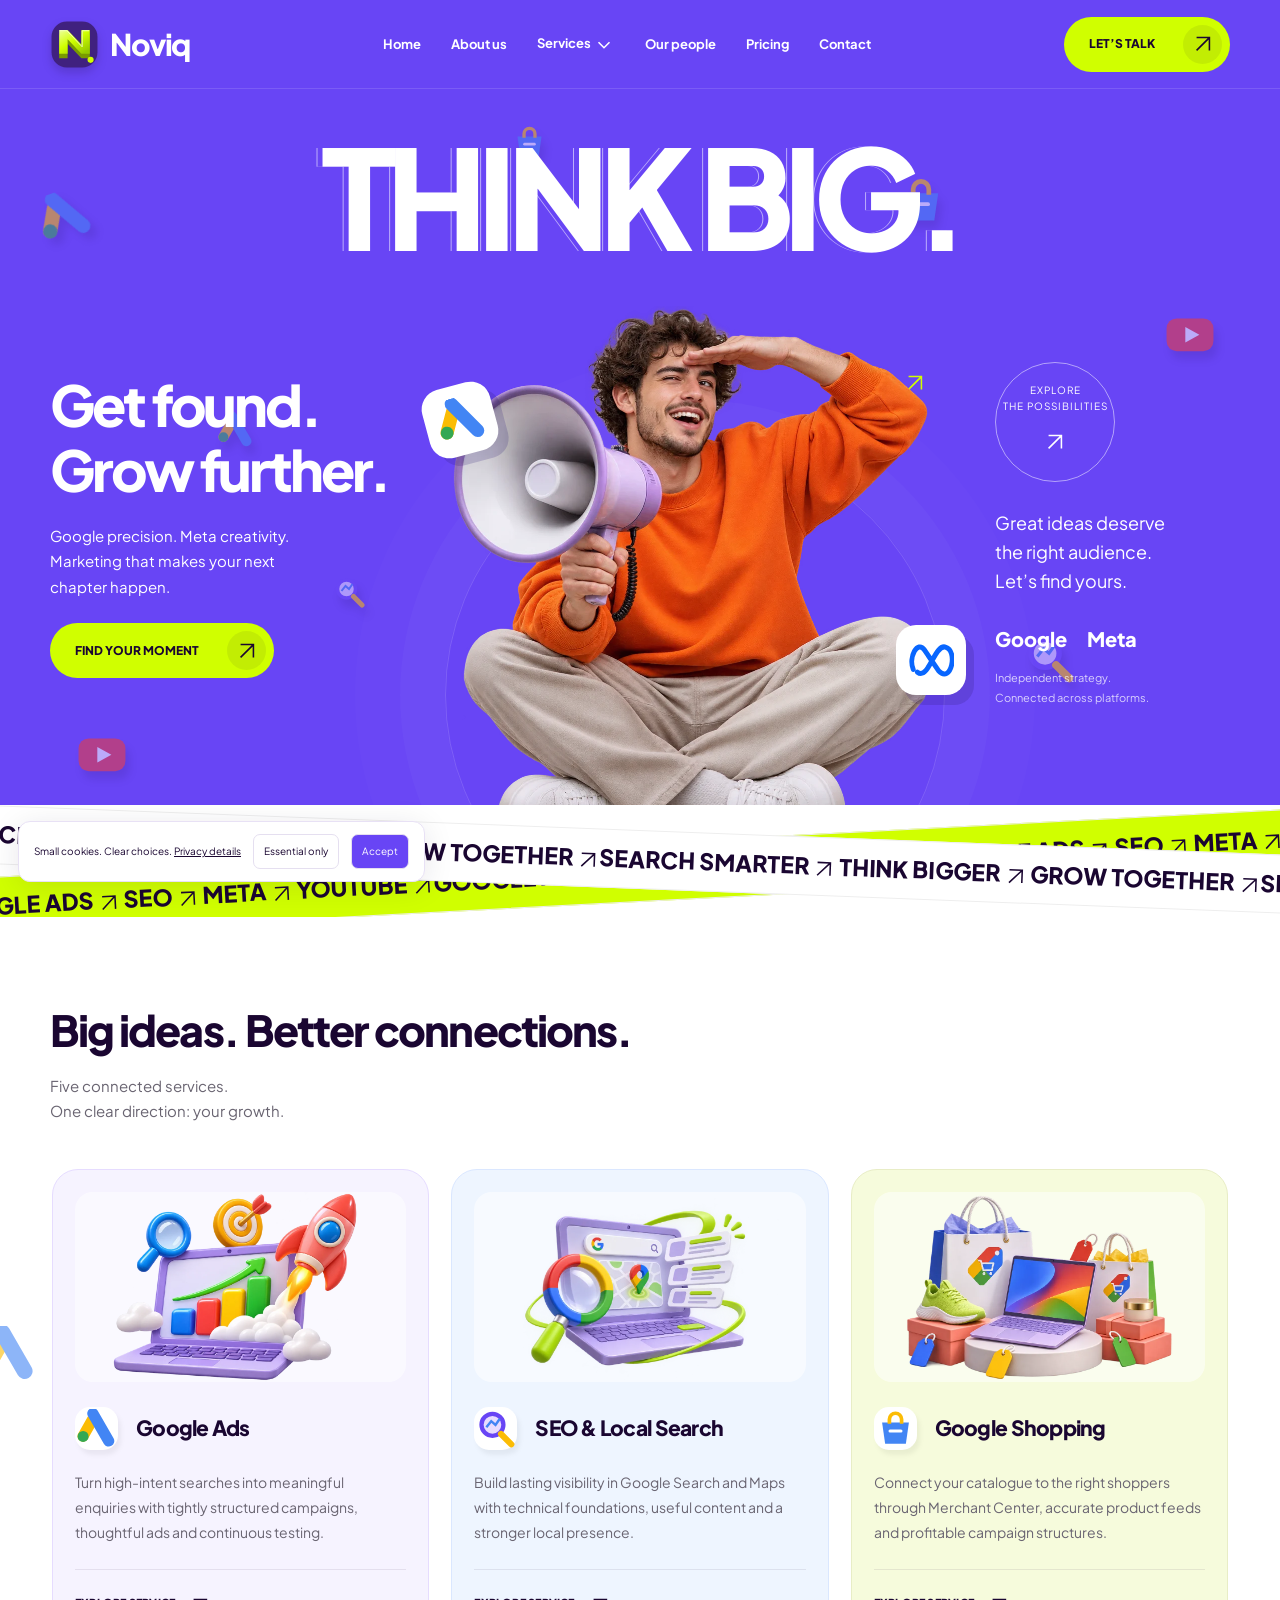
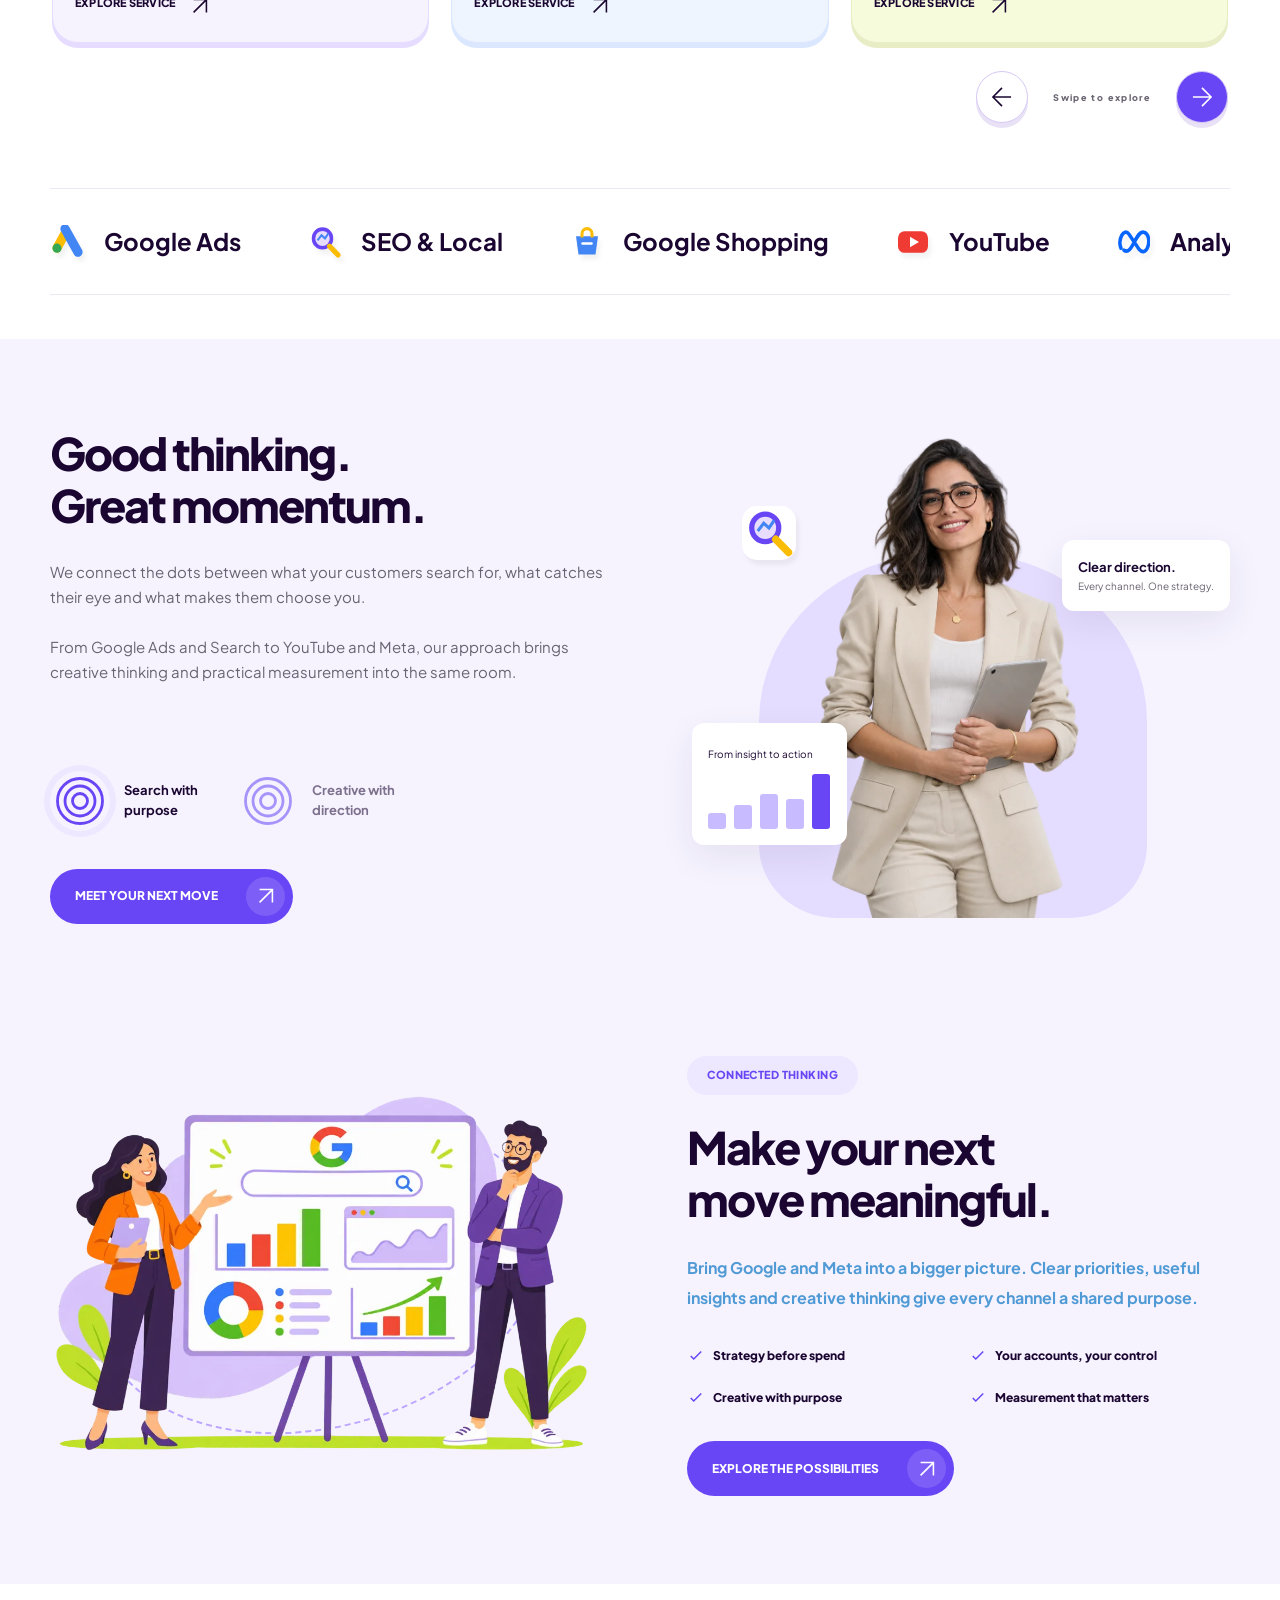
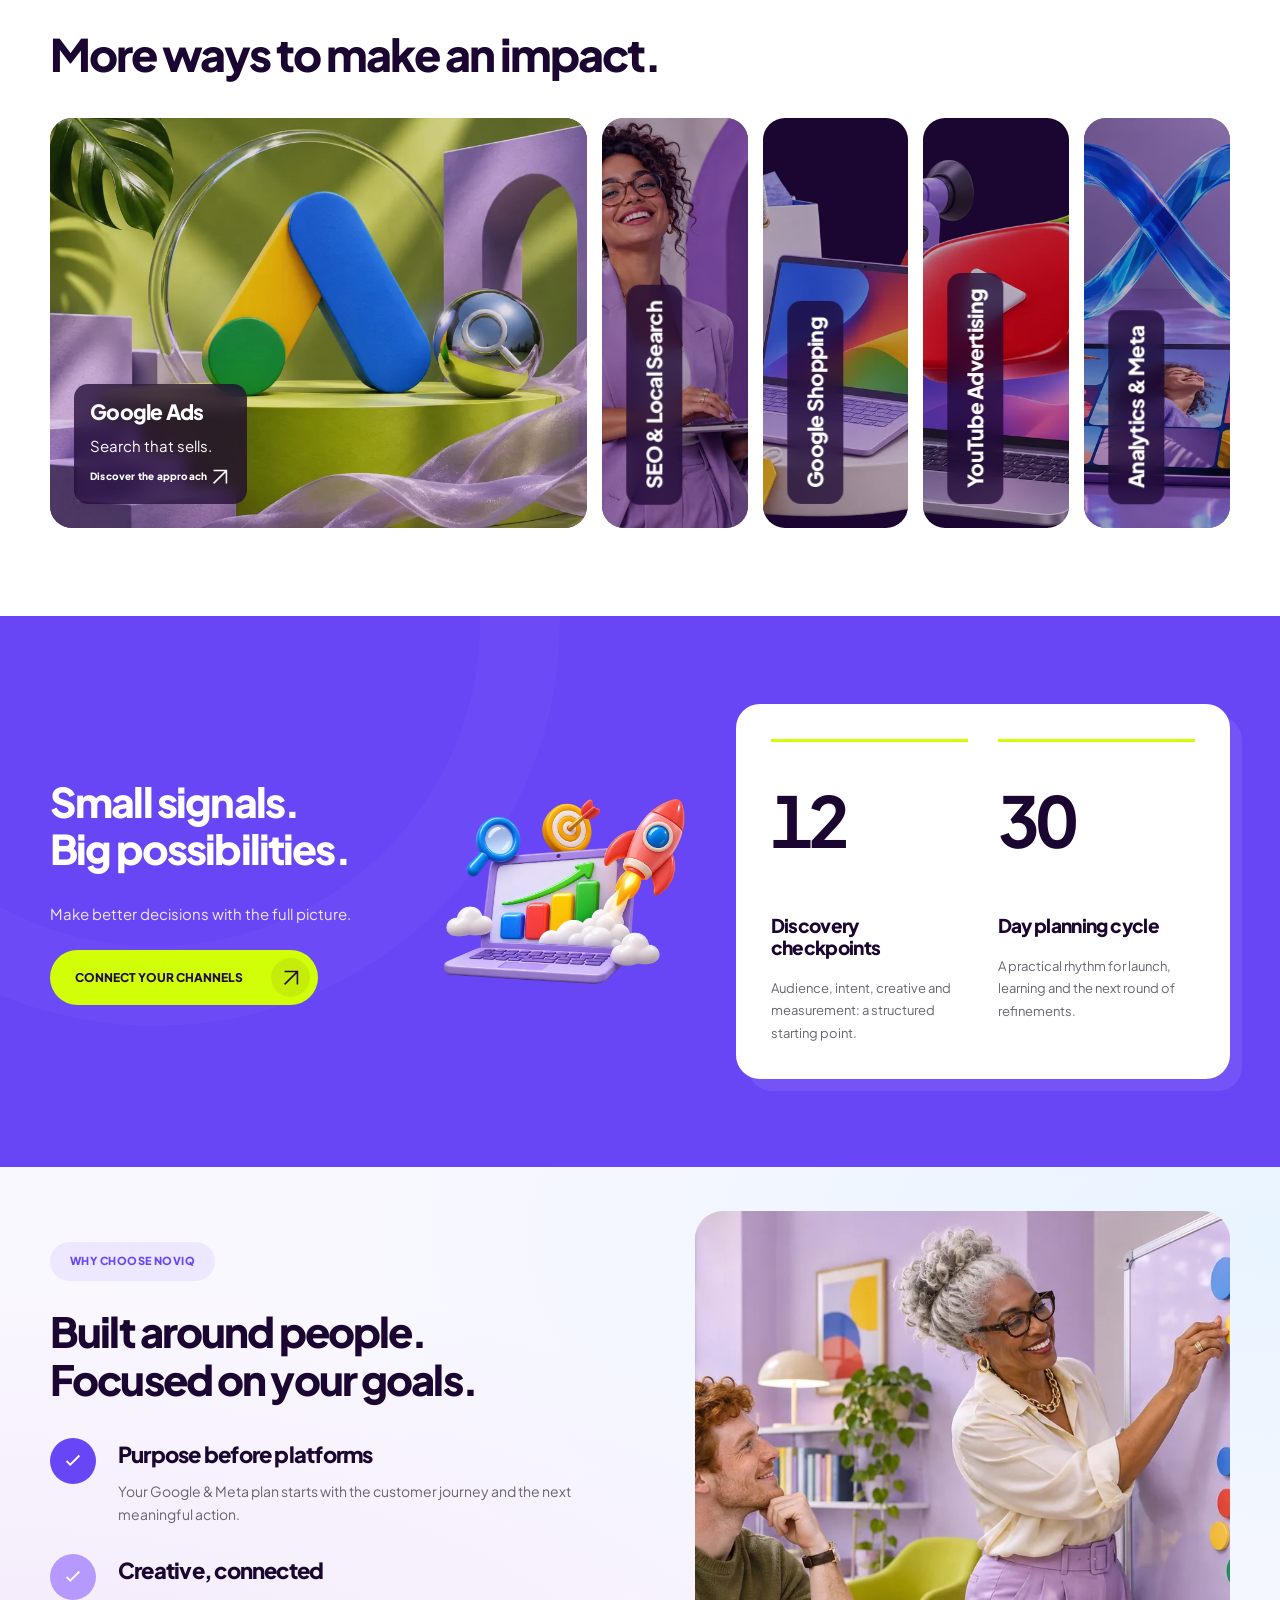
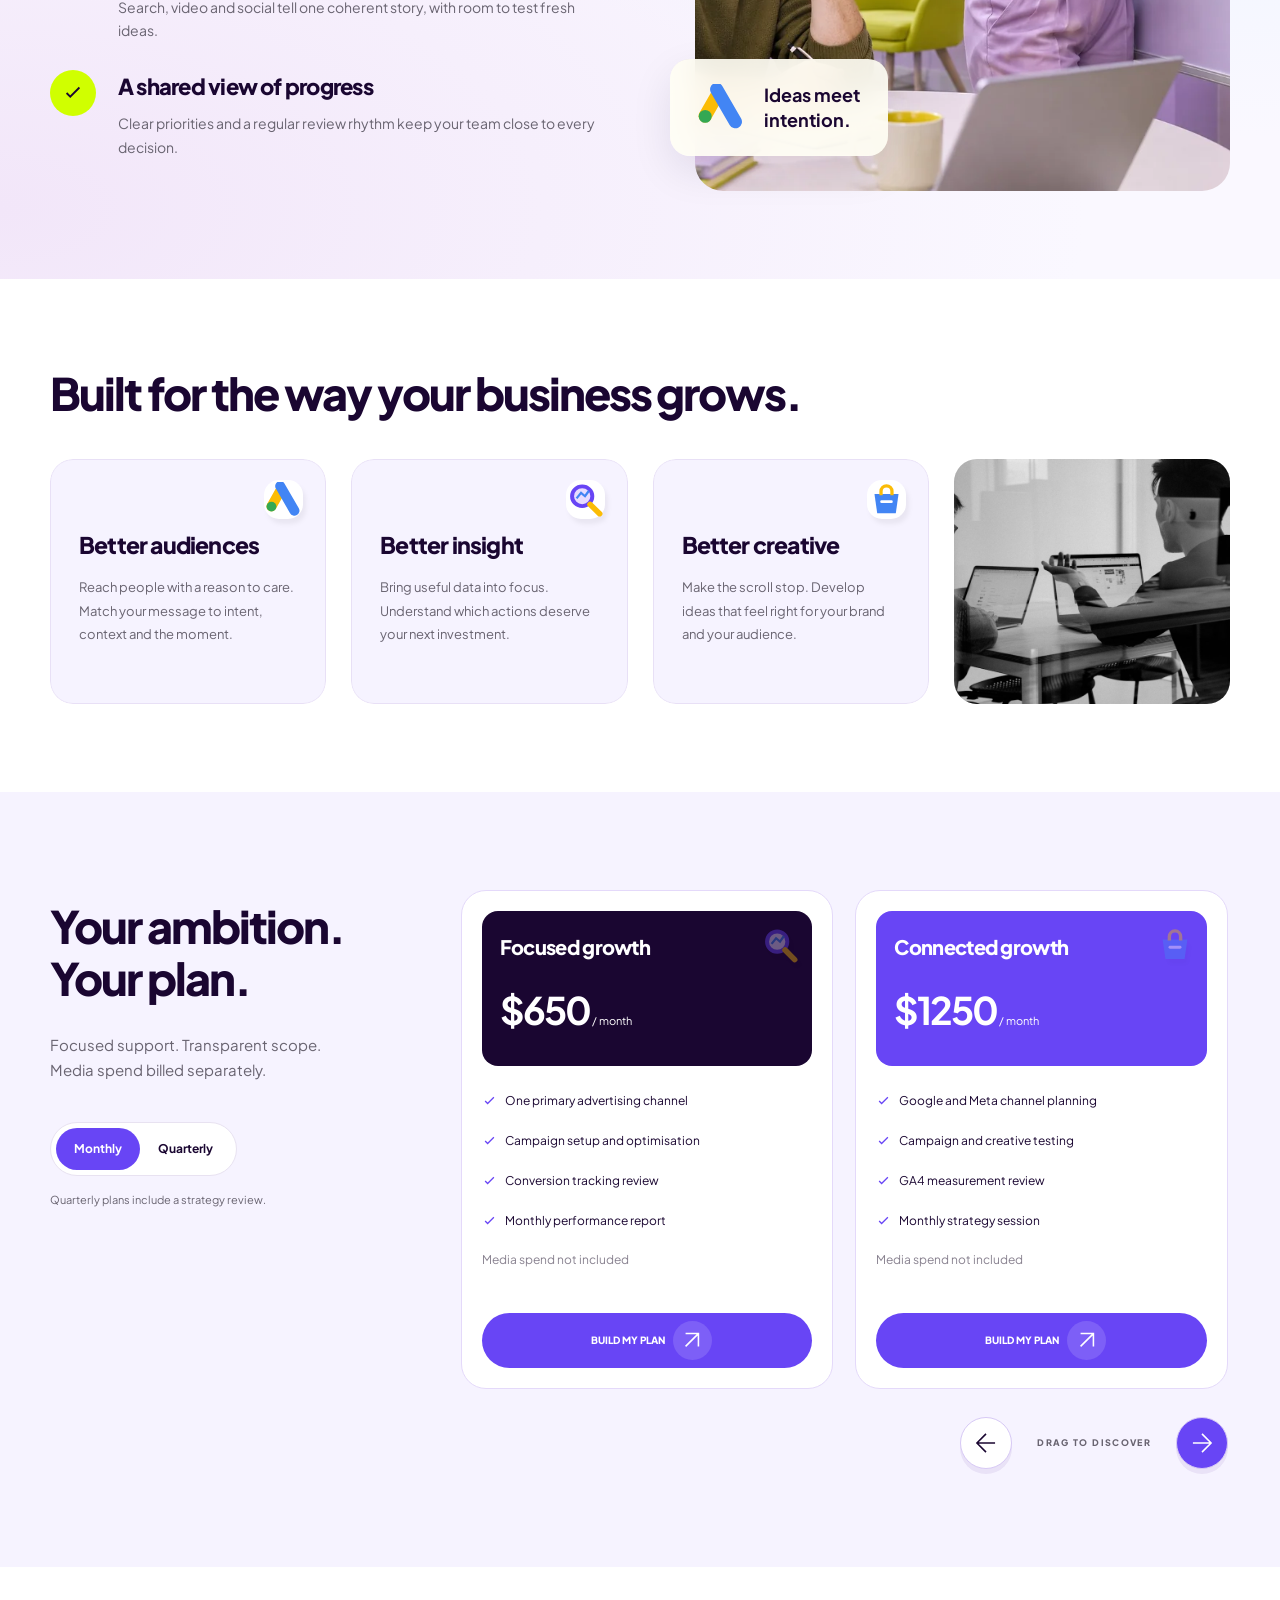
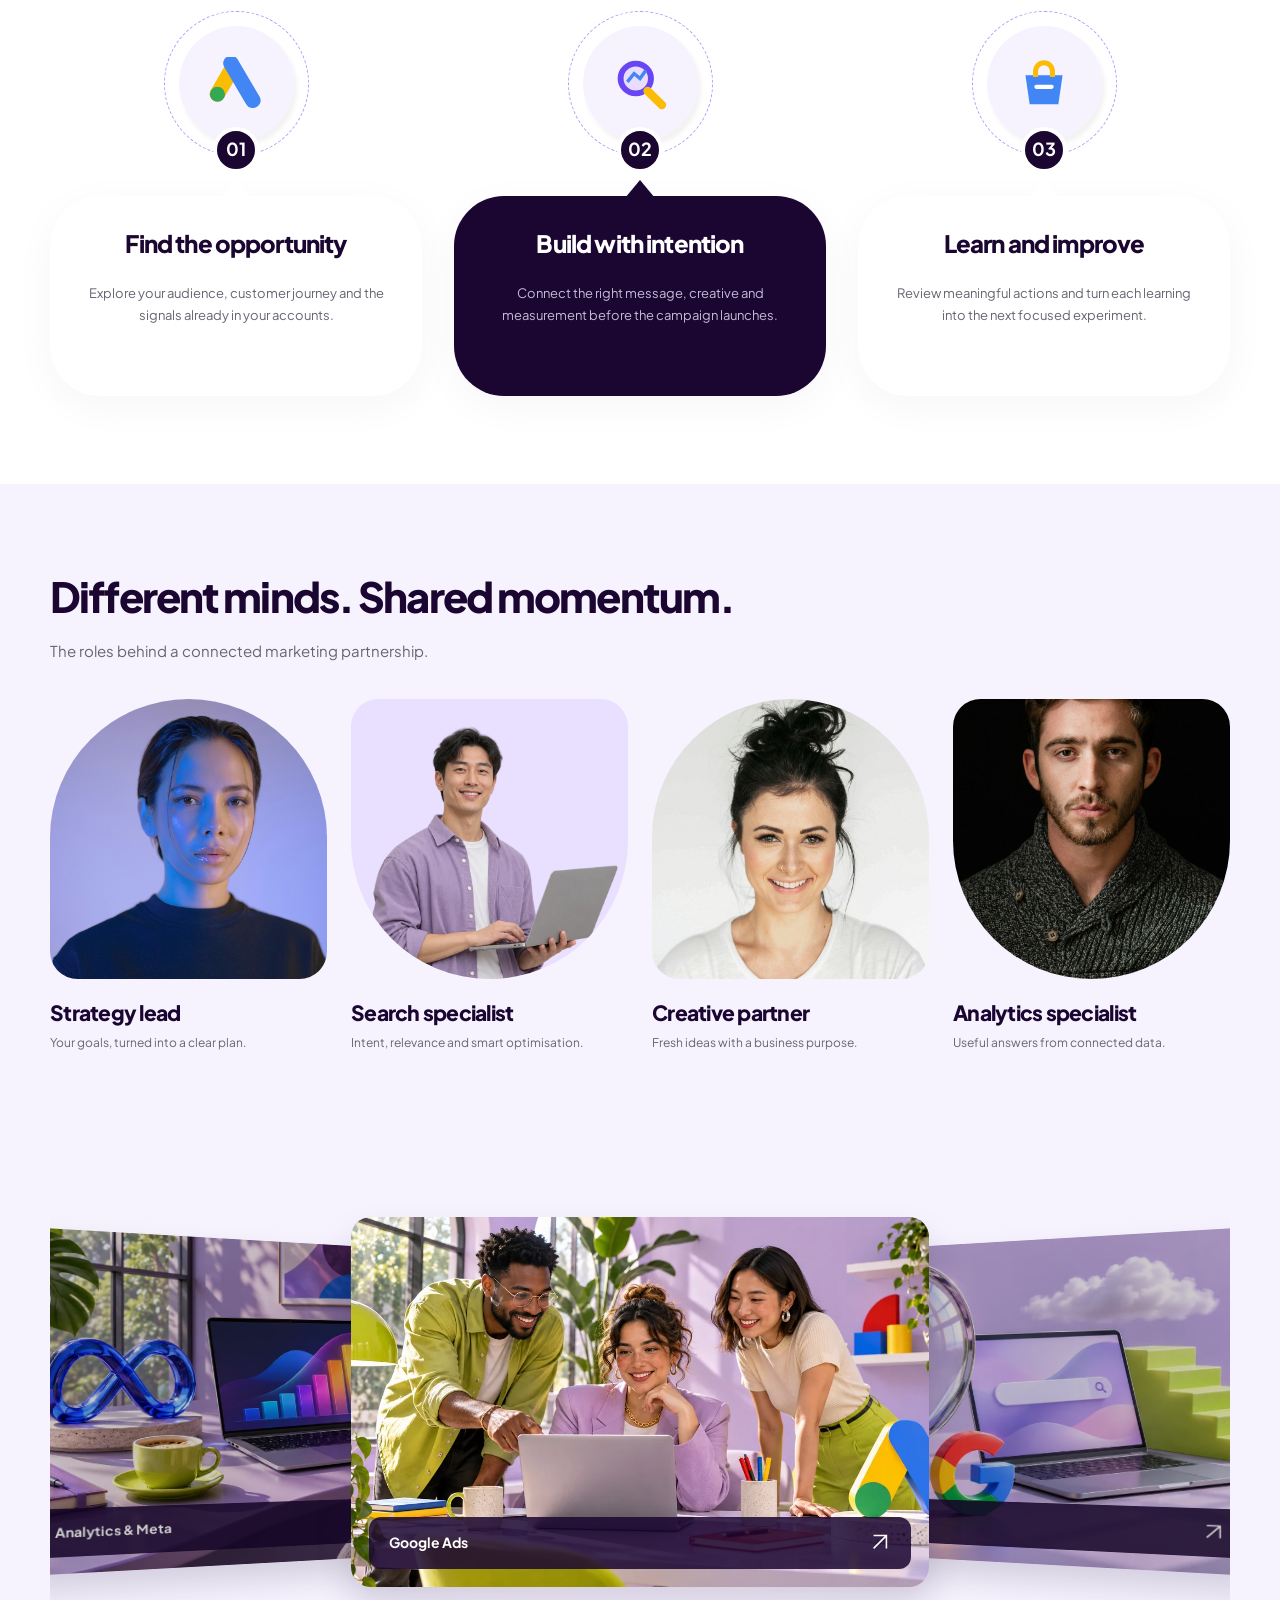
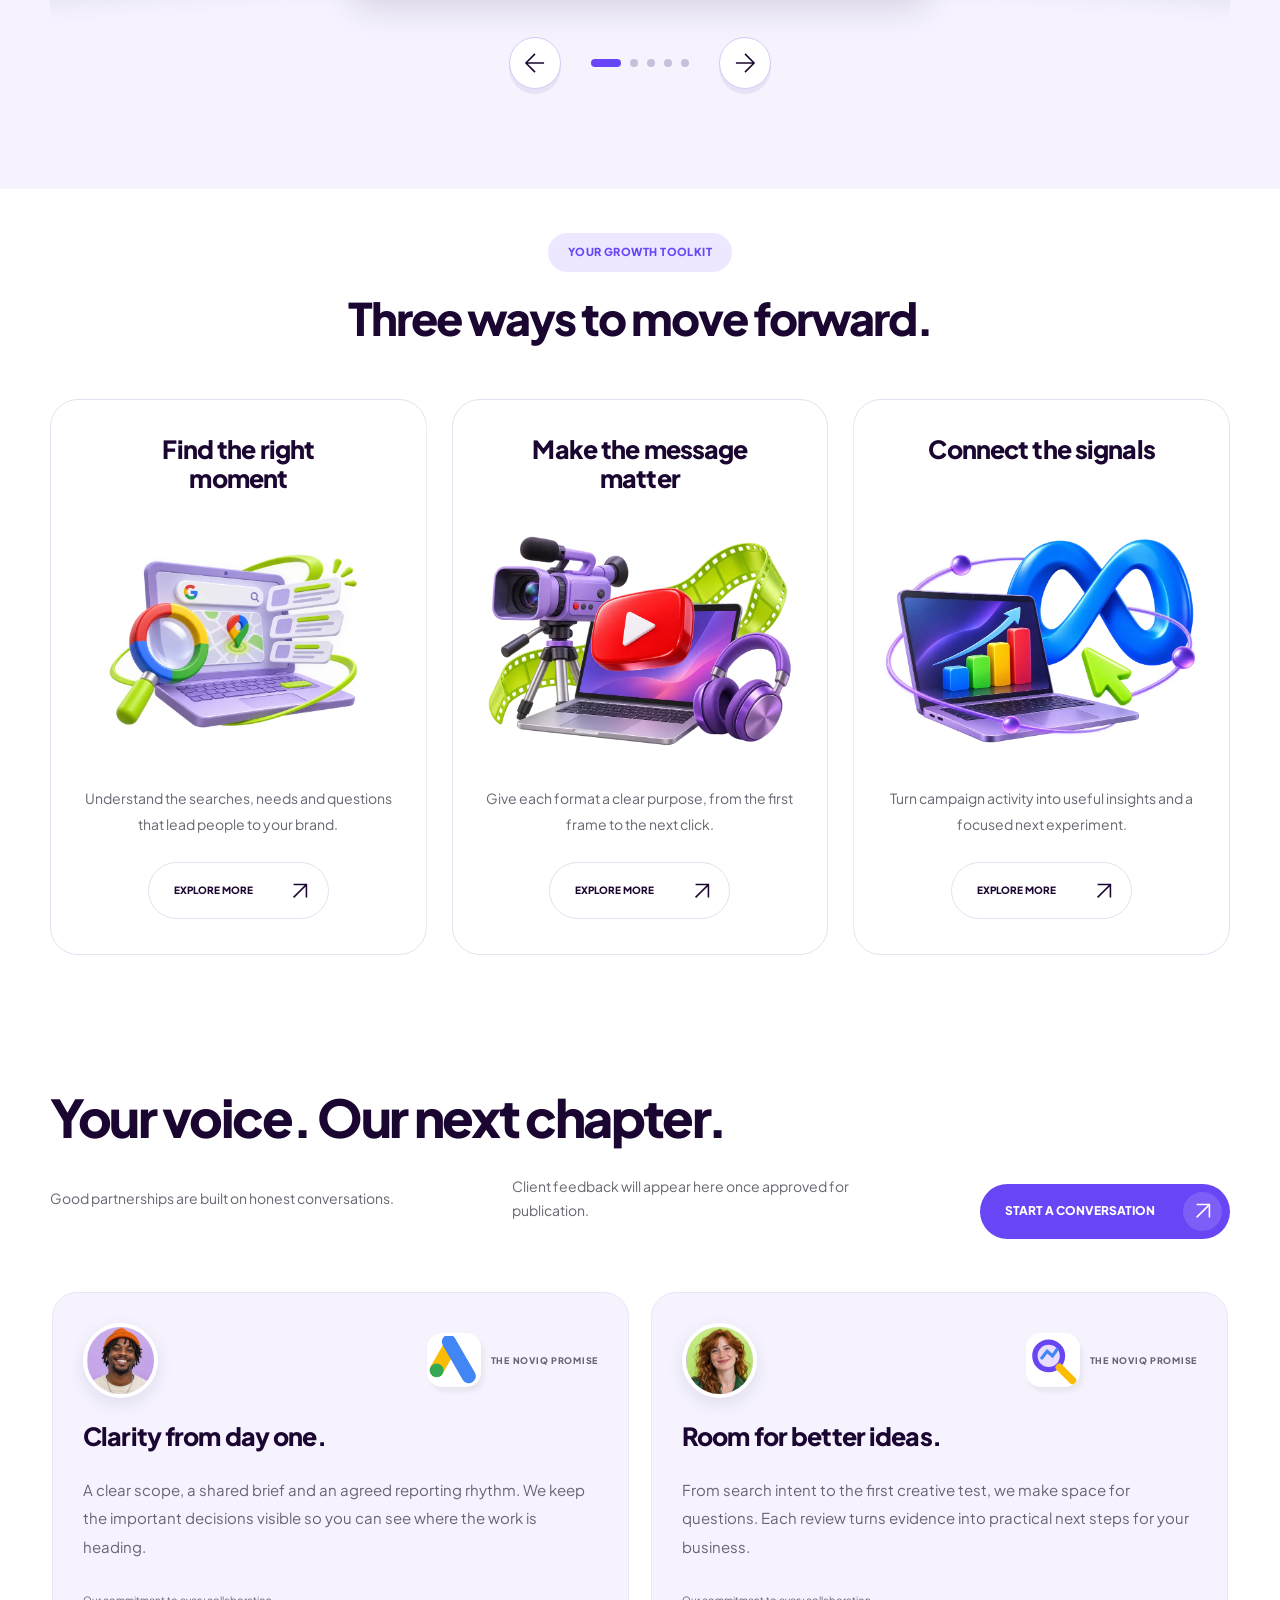
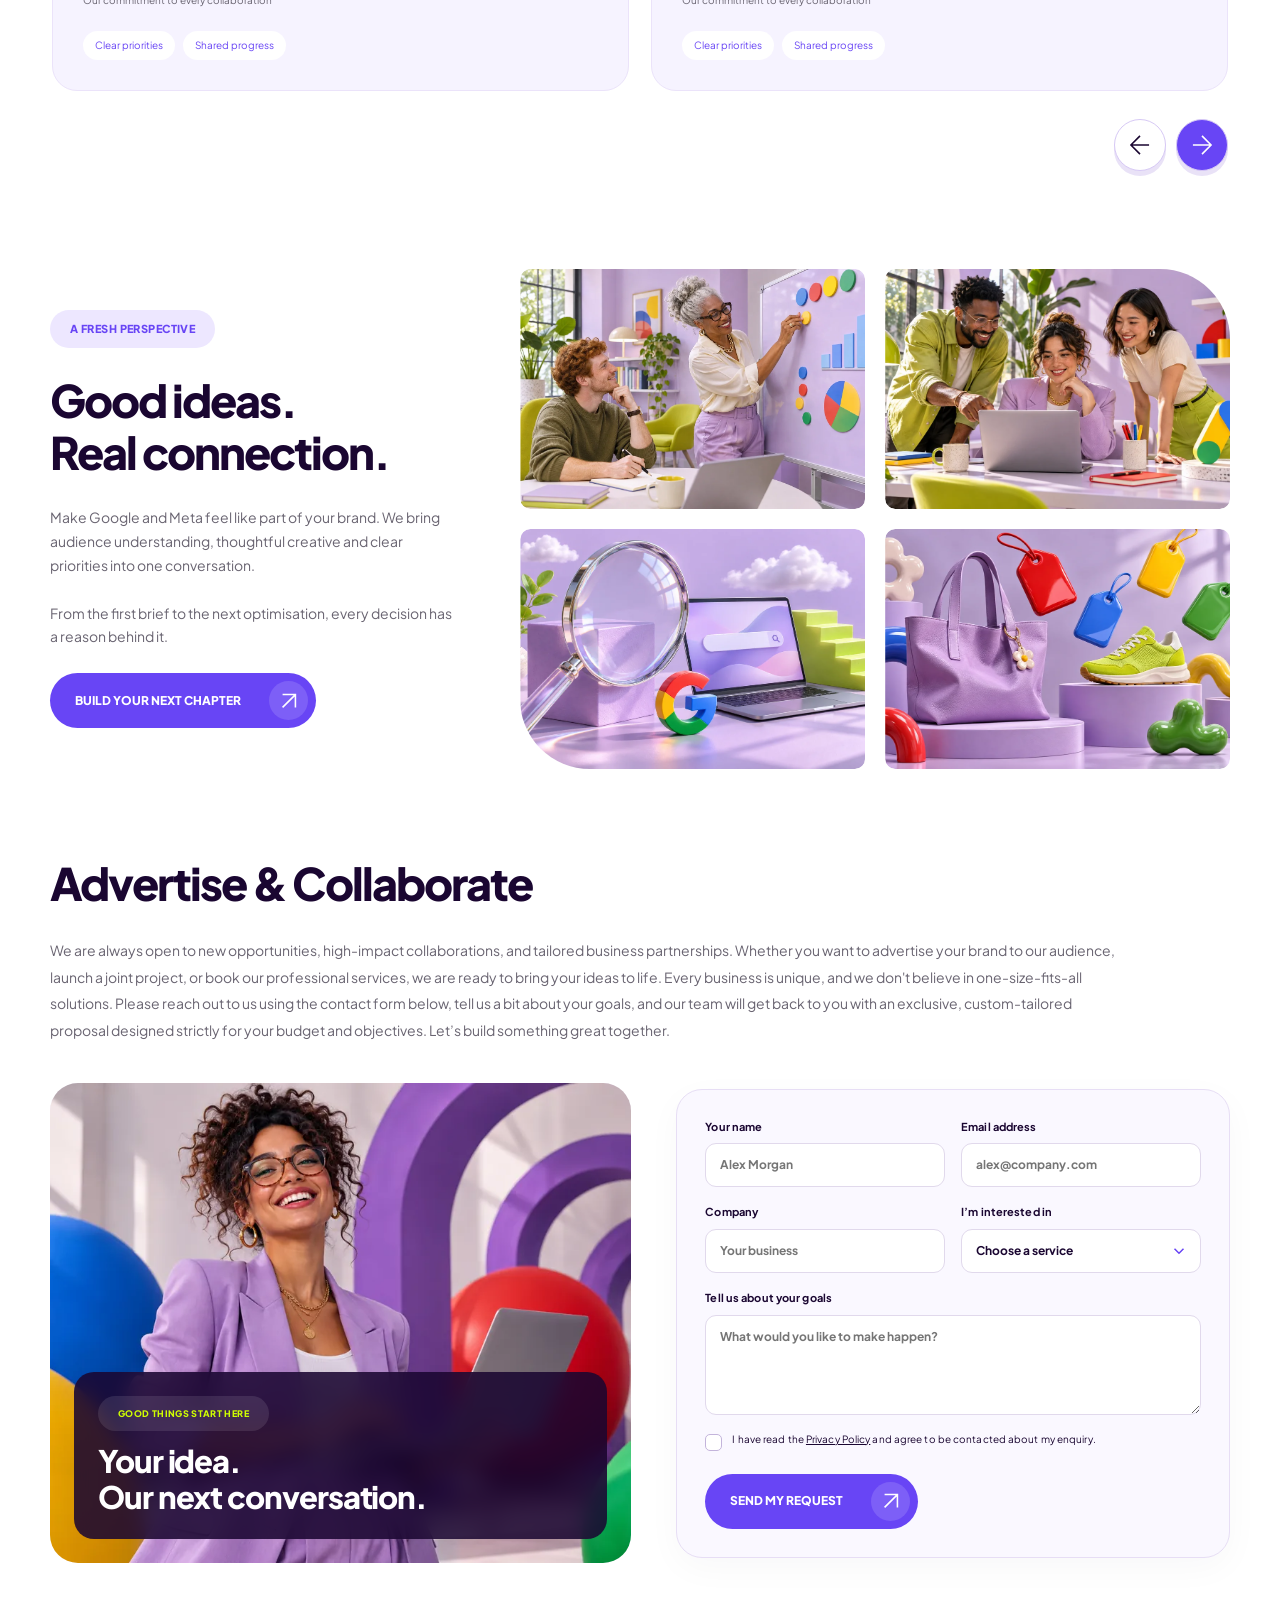
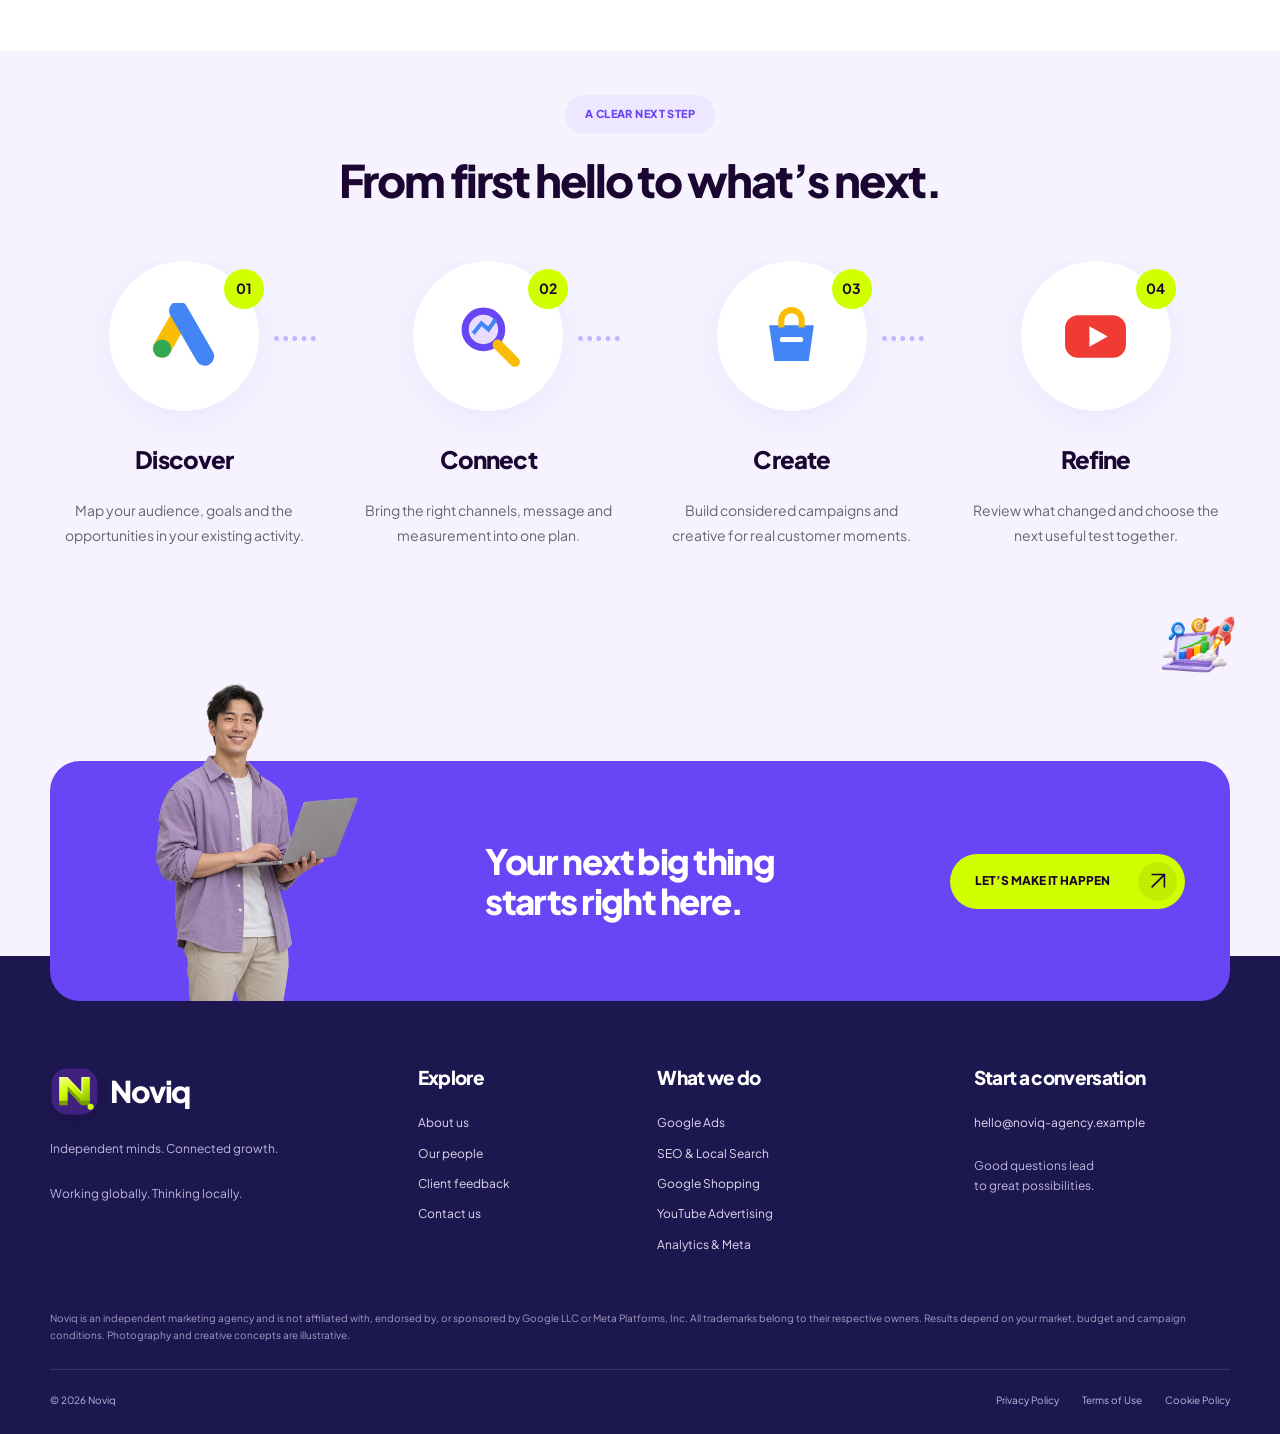
==== commit 1415d0e2: "+" ====
--- a/index.html
+++ b/index.html
@@ -1,3 +1,3 @@
 <!DOCTYPE html>
 
-<html lang="en"><head><meta charset="utf-8"/><meta content="width=device-width,initial-scale=1" name="viewport"/><meta content="Independent Google and Meta marketing. Search, SEO, Shopping, YouTube and analytics, connected around your business." name="description"/><title>Noviq — Digital Growth</title><link href="assets/logo.svg" rel="icon"/><link href="assets/style.css" rel="stylesheet"/><script defer="" src="config/config.js"></script><script defer="" src="assets/app.js"></script></head><body><a class="skip" href="#main">Skip to content</a><div aria-hidden="true" class="page-transition"><span></span><span></span><span></span><span></span></div><header><div class="container header-inner"><a class="brand" href="index.html"><img alt="" data-logo="" src="assets/logo.svg"/><span data-company="">Noviq</span></a><nav aria-label="Main navigation" id="navigation"><a href="index.html">Home</a><a href="index.html#about">About us</a><div class="dropdown"><button aria-expanded="false" class="services-toggle">Services <span><svg aria-hidden="true" class="ui-icon" fill="none" stroke="currentColor" stroke-width="1.7" viewbox="0 0 24 24"><path d="m6 9 6 6 6-6"></path></svg></span></button><div class="drop-menu"><a href="google-ads.html"><span class="platform-icon"><img alt="" src="assets/platform-0.svg"/></span>Google Ads<svg aria-hidden="true" class="ui-icon" fill="none" stroke="currentColor" stroke-width="1.7" viewbox="0 0 24 24"><path d="M5 19 19 5M5 5h14v14"></path></svg></a><a href="seo.html"><span class="platform-icon"><img alt="" src="assets/platform-1.svg"/></span>SEO &amp; Local Search<svg aria-hidden="true" class="ui-icon" fill="none" stroke="currentColor" stroke-width="1.7" viewbox="0 0 24 24"><path d="M5 19 19 5M5 5h14v14"></path></svg></a><a href="shopping.html"><span class="platform-icon"><img alt="" src="assets/platform-2.svg"/></span>Google Shopping<svg aria-hidden="true" class="ui-icon" fill="none" stroke="currentColor" stroke-width="1.7" viewbox="0 0 24 24"><path d="M5 19 19 5M5 5h14v14"></path></svg></a><a href="youtube.html"><span class="platform-icon"><img alt="" src="assets/platform-3.svg"/></span>YouTube Advertising<svg aria-hidden="true" class="ui-icon" fill="none" stroke="currentColor" stroke-width="1.7" viewbox="0 0 24 24"><path d="M5 19 19 5M5 5h14v14"></path></svg></a><a href="analytics.html"><span class="platform-icon"><img alt="" src="assets/platform-4.svg"/></span>Analytics &amp; Meta<svg aria-hidden="true" class="ui-icon" fill="none" stroke="currentColor" stroke-width="1.7" viewbox="0 0 24 24"><path d="M5 19 19 5M5 5h14v14"></path></svg></a></div></div><a href="index.html#team">Our people</a><a href="index.html#pricing">Pricing</a><a href="index.html#contact">Contact</a><div aria-hidden="true" class="nav-art"><img alt="" class="nav-cloud" src="assets/cloud.webp"/><img alt="" class="concept-icon" src="assets/platform-0.svg"/><img alt="" class="concept-icon" src="assets/platform-1.svg"/><img alt="" class="concept-icon" src="assets/platform-2.svg"/><img alt="" class="concept-icon" src="assets/platform-3.svg"/><img alt="" class="concept-icon" src="assets/platform-4.svg"/></div></nav><a class="button lime header-cta" href="index.html#contact">LET’S TALK <span><svg aria-hidden="true" class="ui-icon" fill="none" stroke="currentColor" stroke-width="1.7" viewbox="0 0 24 24"><path d="M5 19 19 5M5 5h14v14"></path></svg></span></a><button aria-controls="navigation" aria-expanded="false" aria-label="Open navigation" class="menu-toggle"><i></i><i></i></button></div></header><section class="hero" id="main"><div aria-hidden="true" class="google-drift"><img alt="" class="drift d0" src="assets/platform-0.svg"/><img alt="" class="drift d1" src="assets/platform-1.svg"/><img alt="" class="drift d2" src="assets/platform-2.svg"/><img alt="" class="drift d3" src="assets/platform-3.svg"/><img alt="" class="drift d4" src="assets/platform-4.svg"/><img alt="" class="drift d5" src="assets/platform-0.svg"/><img alt="" class="drift d6" src="assets/platform-1.svg"/><img alt="" class="drift d7" src="assets/platform-2.svg"/><img alt="" class="drift d8" src="assets/platform-3.svg"/></div><div class="container"><div aria-hidden="true" class="hero-topline">THINK BIG.</div><div class="hero-grid"><div class="hero-copy"><h1>Get found.<br/>Grow further.</h1><p>Google precision. Meta creativity.<br/>Marketing that makes your next<br/>chapter happen.</p><a class="button lime" href="#contact">FIND YOUR MOMENT<span><svg aria-hidden="true" class="ui-icon" fill="none" stroke="currentColor" stroke-width="1.7" viewbox="0 0 24 24"><path d="M5 19 19 5M5 5h14v14"></path></svg></span></a></div><div class="hero-visual"><div class="orbit"></div><img alt="Creative strategist looking ahead with a megaphone" fetchpriority="high" src="assets/hero.webp"/><span class="float-badge google"><img alt="Google Ads" src="assets/platform-0.svg"/></span><span class="float-badge meta"><img alt="Meta" src="assets/platform-4.svg"/></span><span class="spark"><svg aria-hidden="true" class="ui-icon" fill="none" stroke="currentColor" stroke-width="1.7" viewbox="0 0 24 24"><path d="M5 19 19 5M5 5h14v14"></path></svg></span></div><div class="hero-note"><a class="circle-link" href="#services">EXPLORE<br/>THE POSSIBILITIES <b><svg aria-hidden="true" class="ui-icon" fill="none" stroke="currentColor" stroke-width="1.7" viewbox="0 0 24 24"><path d="M5 19 19 5M5 5h14v14"></path></svg></b></a><p>Great ideas deserve<br/>the right audience.<br/>Let’s find yours.</p><div class="platform-mini"><span>Google</span><span>Meta</span></div><small>Independent strategy.<br/>Connected across platforms.</small></div></div></div></section><div aria-hidden="true" class="marquees"><div class="marquee"><span>SEARCH SMARTER <svg aria-hidden="true" class="ui-icon" fill="none" stroke="currentColor" stroke-width="1.7" viewbox="0 0 24 24"><path d="M5 19 19 5M5 5h14v14"></path></svg> THINK BIGGER <svg aria-hidden="true" class="ui-icon" fill="none" stroke="currentColor" stroke-width="1.7" viewbox="0 0 24 24"><path d="M5 19 19 5M5 5h14v14"></path></svg> GROW TOGETHER <svg aria-hidden="true" class="ui-icon" fill="none" stroke="currentColor" stroke-width="1.7" viewbox="0 0 24 24"><path d="M5 19 19 5M5 5h14v14"></path></svg> </span><span>SEARCH SMARTER <svg aria-hidden="true" class="ui-icon" fill="none" stroke="currentColor" stroke-width="1.7" viewbox="0 0 24 24"><path d="M5 19 19 5M5 5h14v14"></path></svg> THINK BIGGER <svg aria-hidden="true" class="ui-icon" fill="none" stroke="currentColor" stroke-width="1.7" viewbox="0 0 24 24"><path d="M5 19 19 5M5 5h14v14"></path></svg> GROW TOGETHER <svg aria-hidden="true" class="ui-icon" fill="none" stroke="currentColor" stroke-width="1.7" viewbox="0 0 24 24"><path d="M5 19 19 5M5 5h14v14"></path></svg> </span><span>SEARCH SMARTER <svg aria-hidden="true" class="ui-icon" fill="none" stroke="currentColor" stroke-width="1.7" viewbox="0 0 24 24"><path d="M5 19 19 5M5 5h14v14"></path></svg> THINK BIGGER <svg aria-hidden="true" class="ui-icon" fill="none" stroke="currentColor" stroke-width="1.7" viewbox="0 0 24 24"><path d="M5 19 19 5M5 5h14v14"></path></svg> GROW TOGETHER <svg aria-hidden="true" class="ui-icon" fill="none" stroke="currentColor" stroke-width="1.7" viewbox="0 0 24 24"><path d="M5 19 19 5M5 5h14v14"></path></svg> </span><span>SEARCH SMARTER <svg aria-hidden="true" class="ui-icon" fill="none" stroke="currentColor" stroke-width="1.7" viewbox="0 0 24 24"><path d="M5 19 19 5M5 5h14v14"></path></svg> THINK BIGGER <svg aria-hidden="true" class="ui-icon" fill="none" stroke="currentColor" stroke-width="1.7" viewbox="0 0 24 24"><path d="M5 19 19 5M5 5h14v14"></path></svg> GROW TOGETHER <svg aria-hidden="true" class="ui-icon" fill="none" stroke="currentColor" stroke-width="1.7" viewbox="0 0 24 24"><path d="M5 19 19 5M5 5h14v14"></path></svg> </span></div><div class="marquee lime"><span>GOOGLE ADS <svg aria-hidden="true" class="ui-icon" fill="none" stroke="currentColor" stroke-width="1.7" viewbox="0 0 24 24"><path d="M5 19 19 5M5 5h14v14"></path></svg> SEO <svg aria-hidden="true" class="ui-icon" fill="none" stroke="currentColor" stroke-width="1.7" viewbox="0 0 24 24"><path d="M5 19 19 5M5 5h14v14"></path></svg> META <svg aria-hidden="true" class="ui-icon" fill="none" stroke="currentColor" stroke-width="1.7" viewbox="0 0 24 24"><path d="M5 19 19 5M5 5h14v14"></path></svg> YOUTUBE <svg aria-hidden="true" class="ui-icon" fill="none" stroke="currentColor" stroke-width="1.7" viewbox="0 0 24 24"><path d="M5 19 19 5M5 5h14v14"></path></svg> </span><span>GOOGLE ADS <svg aria-hidden="true" class="ui-icon" fill="none" stroke="currentColor" stroke-width="1.7" viewbox="0 0 24 24"><path d="M5 19 19 5M5 5h14v14"></path></svg> SEO <svg aria-hidden="true" class="ui-icon" fill="none" stroke="currentColor" stroke-width="1.7" viewbox="0 0 24 24"><path d="M5 19 19 5M5 5h14v14"></path></svg> META <svg aria-hidden="true" class="ui-icon" fill="none" stroke="currentColor" stroke-width="1.7" viewbox="0 0 24 24"><path d="M5 19 19 5M5 5h14v14"></path></svg> YOUTUBE <svg aria-hidden="true" class="ui-icon" fill="none" stroke="currentColor" stroke-width="1.7" viewbox="0 0 24 24"><path d="M5 19 19 5M5 5h14v14"></path></svg> </span><span>GOOGLE ADS <svg aria-hidden="true" class="ui-icon" fill="none" stroke="currentColor" stroke-width="1.7" viewbox="0 0 24 24"><path d="M5 19 19 5M5 5h14v14"></path></svg> SEO <svg aria-hidden="true" class="ui-icon" fill="none" stroke="currentColor" stroke-width="1.7" viewbox="0 0 24 24"><path d="M5 19 19 5M5 5h14v14"></path></svg> META <svg aria-hidden="true" class="ui-icon" fill="none" stroke="currentColor" stroke-width="1.7" viewbox="0 0 24 24"><path d="M5 19 19 5M5 5h14v14"></path></svg> YOUTUBE <svg aria-hidden="true" class="ui-icon" fill="none" stroke="currentColor" stroke-width="1.7" viewbox="0 0 24 24"><path d="M5 19 19 5M5 5h14v14"></path></svg> </span><span>GOOGLE ADS <svg aria-hidden="true" class="ui-icon" fill="none" stroke="currentColor" stroke-width="1.7" viewbox="0 0 24 24"><path d="M5 19 19 5M5 5h14v14"></path></svg> SEO <svg aria-hidden="true" class="ui-icon" fill="none" stroke="currentColor" stroke-width="1.7" viewbox="0 0 24 24"><path d="M5 19 19 5M5 5h14v14"></path></svg> META <svg aria-hidden="true" class="ui-icon" fill="none" stroke="currentColor" stroke-width="1.7" viewbox="0 0 24 24"><path d="M5 19 19 5M5 5h14v14"></path></svg> YOUTUBE <svg aria-hidden="true" class="ui-icon" fill="none" stroke="currentColor" stroke-width="1.7" viewbox="0 0 24 24"><path d="M5 19 19 5M5 5h14v14"></path></svg> </span></div></div><section class="section" id="services"><img alt="" class="edge-decoration" src="assets/platform-0.svg"/><div class="container"><div class="section-heading" data-reveal=""><h2 data-heading="">Big ideas. Better connections.</h2><p>Five connected services.<br/>One clear direction: your growth.</p></div><div class="carousel" data-carousel=""><div class="carousel-track"><article class="service-card"><div class="service-art"><img alt="" loading="lazy" src="assets/rocket.webp"/></div><div><span class="platform-icon icon-0" style="--icon:#4285f4"><img alt="" loading="lazy" src="assets/platform-0.svg"/></span><h3>Google Ads</h3></div><p>Turn high-intent searches into meaningful enquiries with tightly structured campaigns, thoughtful ads and continuous testing.</p><a class="text-link" href="google-ads.html">EXPLORE SERVICE <span><svg aria-hidden="true" class="ui-icon" fill="none" stroke="currentColor" stroke-width="1.7" viewbox="0 0 24 24"><path d="M5 19 19 5M5 5h14v14"></path></svg></span></a></article><article class="service-card"><div class="service-art"><img alt="" loading="lazy" src="assets/seo.webp"/></div><div><span class="platform-icon icon-1" style="--icon:#34a853"><img alt="" loading="lazy" src="assets/platform-1.svg"/></span><h3>SEO &amp; Local Search</h3></div><p>Build lasting visibility in Google Search and Maps with technical foundations, useful content and a stronger local presence.</p><a class="text-link" href="seo.html">EXPLORE SERVICE <span><svg aria-hidden="true" class="ui-icon" fill="none" stroke="currentColor" stroke-width="1.7" viewbox="0 0 24 24"><path d="M5 19 19 5M5 5h14v14"></path></svg></span></a></article><article class="service-card"><div class="service-art"><img alt="" loading="lazy" src="assets/shopping.webp"/></div><div><span class="platform-icon icon-2" style="--icon:#fbbc05"><img alt="" loading="lazy" src="assets/platform-2.svg"/></span><h3>Google Shopping</h3></div><p>Connect your catalogue to the right shoppers through Merchant Center, accurate product feeds and profitable campaign structures.</p><a class="text-link" href="shopping.html">EXPLORE SERVICE <span><svg aria-hidden="true" class="ui-icon" fill="none" stroke="currentColor" stroke-width="1.7" viewbox="0 0 24 24"><path d="M5 19 19 5M5 5h14v14"></path></svg></span></a></article><article class="service-card"><div class="service-art"><img alt="" loading="lazy" src="assets/youtube.webp"/></div><div><span class="platform-icon icon-3" style="--icon:#ea4335"><img alt="" loading="lazy" src="assets/platform-3.svg"/></span><h3>YouTube Advertising</h3></div><p>Create memorable moments with video campaigns that connect audience insight, compelling creative and clear measurement.</p><a class="text-link" href="youtube.html">EXPLORE SERVICE <span><svg aria-hidden="true" class="ui-icon" fill="none" stroke="currentColor" stroke-width="1.7" viewbox="0 0 24 24"><path d="M5 19 19 5M5 5h14v14"></path></svg></span></a></article><article class="service-card"><div class="service-art"><img alt="" loading="lazy" src="assets/analytics.webp"/></div><div><span class="platform-icon icon-4" style="--icon:#0866ff"><img alt="" loading="lazy" src="assets/platform-4.svg"/></span><h3>Analytics &amp; Meta</h3></div><p>Bring GA4, Tag Manager and Meta campaigns together for a clearer view of what drives your next customer.</p><a class="text-link" href="analytics.html">EXPLORE SERVICE <span><svg aria-hidden="true" class="ui-icon" fill="none" stroke="currentColor" stroke-width="1.7" viewbox="0 0 24 24"><path d="M5 19 19 5M5 5h14v14"></path></svg></span></a></article></div><div class="carousel-controls"><button aria-label="Previous service" data-prev=""><svg aria-hidden="true" class="ui-icon" fill="none" stroke="currentColor" stroke-width="1.7" viewbox="0 0 24 24"><path d="M5 19 19 5M5 5h14v14"></path></svg></button><span>Swipe to explore</span><button aria-label="Next service" data-next=""><svg aria-hidden="true" class="ui-icon" fill="none" stroke="currentColor" stroke-width="1.7" viewbox="0 0 24 24"><path d="M5 19 19 5M5 5h14v14"></path></svg></button></div></div><div class="platform-strip"><div class="platform-runner"><div class="platform-group"><span class="platform-icon"><img alt="" src="assets/platform-0.svg"/></span><b>Google Ads</b><span class="platform-icon"><img alt="" src="assets/platform-1.svg"/></span><b>SEO &amp; Local</b><span class="platform-icon"><img alt="" src="assets/platform-2.svg"/></span><b>Google Shopping</b><span class="platform-icon"><img alt="" src="assets/platform-3.svg"/></span><b>YouTube</b><span class="platform-icon"><img alt="" src="assets/platform-4.svg"/></span><b>Analytics &amp; Meta</b></div><div aria-hidden="true" class="platform-group"><span class="platform-icon"><img alt="" src="assets/platform-0.svg"/></span><b>Google Ads</b><span class="platform-icon"><img alt="" src="assets/platform-1.svg"/></span><b>SEO &amp; Local</b><span class="platform-icon"><img alt="" src="assets/platform-2.svg"/></span><b>Google Shopping</b><span class="platform-icon"><img alt="" src="assets/platform-3.svg"/></span><b>YouTube</b><span class="platform-icon"><img alt="" src="assets/platform-4.svg"/></span><b>Analytics &amp; Meta</b></div></div></div></div></section><section class="section pale" id="about"><div class="container split"><div data-reveal=""><h2 data-heading="">Good thinking.<br/>Great momentum.</h2><div id="about-panel" role="tabpanel"><p>We connect the dots between what your customers search for, what catches their eye and what makes them choose you.</p><p>From Google Ads and Search to YouTube and Meta, our approach brings creative thinking and practical measurement into the same room.</p></div><div aria-label="Our approach" class="rings" role="tablist"><button aria-controls="about-panel" aria-selected="true" data-about-tab="0" role="tab" type="button"><b><svg aria-hidden="true" fill="none" height="64" stroke="currentColor" stroke-width="3" viewbox="0 0 64 64" width="64"><circle cx="32" cy="32" r="24"></circle><circle cx="32" cy="32" r="16"></circle><circle cx="32" cy="32" r="8"></circle></svg></b><span>Search with<br/>purpose</span></button><button aria-controls="about-panel" aria-selected="false" data-about-tab="1" role="tab" type="button"><b><svg aria-hidden="true" fill="none" height="64" stroke="currentColor" stroke-width="3" viewbox="0 0 64 64" width="64"><circle cx="32" cy="32" r="24"></circle><circle cx="32" cy="32" r="16"></circle><circle cx="32" cy="32" r="8"></circle></svg></b><span>Creative with<br/>direction</span></button></div><a class="button" href="#services">MEET YOUR NEXT MOVE<span><svg aria-hidden="true" class="ui-icon" fill="none" stroke="currentColor" stroke-width="1.7" viewbox="0 0 24 24"><path d="M5 19 19 5M5 5h14v14"></path></svg></span></a></div><div class="portrait-composition" data-reveal=""><div class="blob"></div><img alt="Creative professional holding a tablet" loading="lazy" src="assets/director.webp"/><div class="floating-label"><b>Clear direction.</b><span>Every channel. One strategy.</span></div><div class="chart-card"><small>From insight to action</small><div class="bars"><i></i><i></i><i></i><i></i><i></i></div></div><span class="platform-icon icon-1" style="--icon:#34a853"><img alt="" loading="lazy" src="assets/platform-1.svg"/></span></div></div></section><section class="section reference-section pale" id="inspiration-1"><div class="container"><div class="split reference-feature"><div class="reference-visual"><div class="reference-orbit"></div><img alt="Marketing specialists reviewing a campaign together" loading="lazy" src="assets/strategy.webp"/></div><div><span class="section-tag">CONNECTED THINKING</span><h2 data-heading="">Make your next<br/>move meaningful.</h2><p class="blue-lead">Bring Google and Meta into a bigger picture. Clear priorities, useful insights and creative thinking give every channel a shared purpose.</p><div class="check-grid"><span><svg aria-hidden="true" class="ui-icon" fill="none" stroke="currentColor" stroke-width="2" viewbox="0 0 24 24"><path d="m5 12 4 4L19 6"></path></svg>Strategy before spend</span><span><svg aria-hidden="true" class="ui-icon" fill="none" stroke="currentColor" stroke-width="2" viewbox="0 0 24 24"><path d="m5 12 4 4L19 6"></path></svg>Your accounts, your control</span><span><svg aria-hidden="true" class="ui-icon" fill="none" stroke="currentColor" stroke-width="2" viewbox="0 0 24 24"><path d="m5 12 4 4L19 6"></path></svg>Creative with purpose</span><span><svg aria-hidden="true" class="ui-icon" fill="none" stroke="currentColor" stroke-width="2" viewbox="0 0 24 24"><path d="m5 12 4 4L19 6"></path></svg>Measurement that matters</span></div><a class="button" href="index.html#contact">EXPLORE THE POSSIBILITIES<span><svg aria-hidden="true" class="ui-icon" fill="none" stroke="currentColor" stroke-width="1.7" viewbox="0 0 24 24"><path d="M5 19 19 5M5 5h14v14"></path></svg></span></a></div></div></div></section><section class="section project-section"><div class="container"><h2 data-heading="" data-reveal="">More ways to make an impact.</h2><div class="project-panels"><a class="project-panel active" href="google-ads.html"><img alt="Google Ads campaign art direction" class="project-photo" loading="lazy" src="assets/project.webp"/><span aria-hidden="true" class="project-label">Google Ads</span><div><h3>Google Ads</h3><p>Search that sells.</p><span class="text-link">Discover the approach <svg aria-hidden="true" class="ui-icon" fill="none" stroke="currentColor" stroke-width="1.7" viewbox="0 0 24 24"><path d="M5 19 19 5M5 5h14v14"></path></svg></span></div></a><a class="project-panel" href="seo.html"><img alt="SEO &amp; Local campaign art direction" class="project-photo" loading="lazy" src="assets/contact.webp"/><span aria-hidden="true" class="project-label">SEO &amp; Local Search</span><div><h3>SEO &amp; Local Search</h3><p>Be the first find.</p><span class="text-link">Discover the approach <svg aria-hidden="true" class="ui-icon" fill="none" stroke="currentColor" stroke-width="1.7" viewbox="0 0 24 24"><path d="M5 19 19 5M5 5h14v14"></path></svg></span></div></a><a class="project-panel" href="shopping.html"><img alt="Google Shopping campaign art direction" class="project-photo" loading="lazy" src="assets/shopping.webp"/><span aria-hidden="true" class="project-label">Google Shopping</span><div><h3>Google Shopping</h3><p>Make every product count.</p><span class="text-link">Discover the approach <svg aria-hidden="true" class="ui-icon" fill="none" stroke="currentColor" stroke-width="1.7" viewbox="0 0 24 24"><path d="M5 19 19 5M5 5h14v14"></path></svg></span></div></a><a class="project-panel" href="youtube.html"><img alt="YouTube campaign art direction" class="project-photo" loading="lazy" src="assets/youtube.webp"/><span aria-hidden="true" class="project-label">YouTube Advertising</span><div><h3>YouTube Advertising</h3><p>Make people look.</p><span class="text-link">Discover the approach <svg aria-hidden="true" class="ui-icon" fill="none" stroke="currentColor" stroke-width="1.7" viewbox="0 0 24 24"><path d="M5 19 19 5M5 5h14v14"></path></svg></span></div></a><a class="project-panel" href="analytics.html"><img alt="Analytics &amp; Meta campaign art direction" class="project-photo" loading="lazy" src="assets/meta.webp"/><span aria-hidden="true" class="project-label">Analytics &amp; Meta</span><div><h3>Analytics &amp; Meta</h3><p>Connect every signal.</p><span class="text-link">Discover the approach <svg aria-hidden="true" class="ui-icon" fill="none" stroke="currentColor" stroke-width="1.7" viewbox="0 0 24 24"><path d="M5 19 19 5M5 5h14v14"></path></svg></span></div></a></div></div></section><section class="section impact"><div class="container impact-grid"><div data-reveal=""><h2 data-heading="">Small signals.<br/>Big possibilities.</h2><p>Make better decisions with the full picture.</p><a class="button lime" href="#contact">CONNECT YOUR CHANNELS<span><svg aria-hidden="true" class="ui-icon" fill="none" stroke="currentColor" stroke-width="1.7" viewbox="0 0 24 24"><path d="M5 19 19 5M5 5h14v14"></path></svg></span></a></div><img alt="Rocket launching from a laptop with a growth chart" loading="lazy" src="assets/rocket.webp"/><div class="impact-card" data-reveal=""><div><strong data-count="12">12</strong><h3>Discovery checkpoints</h3><p>Audience, intent, creative and measurement: a structured starting point.</p></div><div><strong data-count="30">30</strong><h3>Day planning cycle</h3><p>A practical rhythm for launch, learning and the next round of refinements.</p></div></div></div></section><section class="section reference-section new-reference focus-section pale" id="inspiration-2"><div class="container"><div class="focus-split"><div><span class="section-tag">WHY CHOOSE NOVIQ</span><h2 data-heading="">Built around people.<br/>Focused on your goals.</h2><div class="focus-points"><article><span><svg aria-hidden="true" class="ui-icon" fill="none" stroke="currentColor" stroke-width="2" viewbox="0 0 24 24"><path d="m5 12 4 4L19 6"></path></svg></span><div><h3>Purpose before platforms</h3><p>Your Google &amp; Meta plan starts with the customer journey and the next meaningful action.</p></div></article><article><span><svg aria-hidden="true" class="ui-icon" fill="none" stroke="currentColor" stroke-width="2" viewbox="0 0 24 24"><path d="m5 12 4 4L19 6"></path></svg></span><div><h3>Creative, connected</h3><p>Search, video and social tell one coherent story, with room to test fresh ideas.</p></div></article><article><span><svg aria-hidden="true" class="ui-icon" fill="none" stroke="currentColor" stroke-width="2" viewbox="0 0 24 24"><path d="m5 12 4 4L19 6"></path></svg></span><div><h3>A shared view of progress</h3><p>Clear priorities and a regular review rhythm keep your team close to every decision.</p></div></article></div></div><div class="focus-photo"><img alt="Google &amp; Meta studio concept" loading="lazy" src="assets/scene5.webp"/><span><img alt="" class="concept-icon" src="assets/platform-0.svg"/><b>Ideas meet<br/>intention.</b></span></div></div></div></section><section class="section benefits-section"><div class="container"><h2 data-heading="" data-reveal="">Built for the way your business grows.</h2><div class="why-grid"><article data-reveal="" tabindex="0"><div class="flip-inner"><div class="flip-front"><span class="platform-icon icon-0" style="--icon:#4285f4"><img alt="" loading="lazy" src="assets/platform-0.svg"/></span><h3>Better audiences</h3><p>Reach people with a reason to care. Match your message to intent, context and the moment.</p></div><div class="flip-back"><img alt="Google campaign creative concept" src="assets/project.webp"/><span>Find your audience</span></div></div></article><article data-reveal="" tabindex="0"><div class="flip-inner"><div class="flip-front"><span class="platform-icon icon-1" style="--icon:#34a853"><img alt="" loading="lazy" src="assets/platform-1.svg"/></span><h3>Better insight</h3><p>Bring useful data into focus. Understand which actions deserve your next investment.</p></div><div class="flip-back"><img alt="Google campaign creative concept" src="assets/contact.webp"/><span>See the full picture</span></div></div></article><article data-reveal="" tabindex="0"><div class="flip-inner"><div class="flip-front"><span class="platform-icon icon-2" style="--icon:#fbbc05"><img alt="" loading="lazy" src="assets/platform-2.svg"/></span><h3>Better creative</h3><p>Make the scroll stop. Develop ideas that feel right for your brand and your audience.</p></div><div class="flip-back"><img alt="Google campaign creative concept" src="assets/shopping.webp"/><span>Make the moment</span></div></div></article><img alt="Marketing planning at a creative workspace" loading="lazy" src="assets/photo3.jpg"/></div></div></section><section class="section pale" id="pricing"><div class="container pricing-grid"><div data-reveal=""><h2 data-heading="">Your ambition.<br/>Your plan.</h2><p>Focused support. Transparent scope.<br/>Media spend billed separately.</p><div class="billing"><button class="active" data-billing="monthly">Monthly</button><button data-billing="quarterly">Quarterly</button></div><small>Quarterly plans include a strategy review.</small></div><div class="carousel price-carousel" data-carousel=""><div class="carousel-track"><article class="price-card"><div class="price-top"><h3>Focused growth</h3><p><strong data-price="650">$650</strong><span data-period=""> / month</span></p><span class="platform-icon icon-1" style="--icon:#34a853"><img alt="" loading="lazy" src="assets/platform-1.svg"/></span></div><ul><li><svg aria-hidden="true" class="ui-icon" fill="none" stroke="currentColor" stroke-width="2" viewbox="0 0 24 24"><path d="m5 12 4 4L19 6"></path></svg> One primary advertising channel</li><li><svg aria-hidden="true" class="ui-icon" fill="none" stroke="currentColor" stroke-width="2" viewbox="0 0 24 24"><path d="m5 12 4 4L19 6"></path></svg> Campaign setup and optimisation</li><li><svg aria-hidden="true" class="ui-icon" fill="none" stroke="currentColor" stroke-width="2" viewbox="0 0 24 24"><path d="m5 12 4 4L19 6"></path></svg> Conversion tracking review</li><li><svg aria-hidden="true" class="ui-icon" fill="none" stroke="currentColor" stroke-width="2" viewbox="0 0 24 24"><path d="m5 12 4 4L19 6"></path></svg> Monthly performance report</li><li class="muted">Media spend not included</li></ul><a class="button" href="index.html#contact">BUILD MY PLAN<span><svg aria-hidden="true" class="ui-icon" fill="none" stroke="currentColor" stroke-width="1.7" viewbox="0 0 24 24"><path d="M5 19 19 5M5 5h14v14"></path></svg></span></a></article><article class="price-card"><div class="price-top purple"><h3>Connected growth</h3><p><strong data-price="1250">$1250</strong><span data-period=""> / month</span></p><span class="platform-icon icon-2" style="--icon:#fbbc05"><img alt="" loading="lazy" src="assets/platform-2.svg"/></span></div><ul><li><svg aria-hidden="true" class="ui-icon" fill="none" stroke="currentColor" stroke-width="2" viewbox="0 0 24 24"><path d="m5 12 4 4L19 6"></path></svg> Google and Meta channel planning</li><li><svg aria-hidden="true" class="ui-icon" fill="none" stroke="currentColor" stroke-width="2" viewbox="0 0 24 24"><path d="m5 12 4 4L19 6"></path></svg> Campaign and creative testing</li><li><svg aria-hidden="true" class="ui-icon" fill="none" stroke="currentColor" stroke-width="2" viewbox="0 0 24 24"><path d="m5 12 4 4L19 6"></path></svg> GA4 measurement review</li><li><svg aria-hidden="true" class="ui-icon" fill="none" stroke="currentColor" stroke-width="2" viewbox="0 0 24 24"><path d="m5 12 4 4L19 6"></path></svg> Monthly strategy session</li><li class="muted">Media spend not included</li></ul><a class="button" href="index.html#contact">BUILD MY PLAN<span><svg aria-hidden="true" class="ui-icon" fill="none" stroke="currentColor" stroke-width="1.7" viewbox="0 0 24 24"><path d="M5 19 19 5M5 5h14v14"></path></svg></span></a></article><article class="price-card"><div class="price-top"><h3>Creative momentum</h3><p><strong data-price="850">$850</strong><span data-period=""> / month</span></p><span class="platform-icon icon-1" style="--icon:#34a853"><img alt="" loading="lazy" src="assets/platform-1.svg"/></span></div><ul><li><svg aria-hidden="true" class="ui-icon" fill="none" stroke="currentColor" stroke-width="2" viewbox="0 0 24 24"><path d="m5 12 4 4L19 6"></path></svg> Creative direction and campaign brief</li><li><svg aria-hidden="true" class="ui-icon" fill="none" stroke="currentColor" stroke-width="2" viewbox="0 0 24 24"><path d="m5 12 4 4L19 6"></path></svg> Video and social concept development</li><li><svg aria-hidden="true" class="ui-icon" fill="none" stroke="currentColor" stroke-width="2" viewbox="0 0 24 24"><path d="m5 12 4 4L19 6"></path></svg> A structured creative testing plan</li><li><svg aria-hidden="true" class="ui-icon" fill="none" stroke="currentColor" stroke-width="2" viewbox="0 0 24 24"><path d="m5 12 4 4L19 6"></path></svg> Monthly creative review</li><li class="muted">Media spend not included</li></ul><a class="button" href="index.html#contact">BUILD MY PLAN<span><svg aria-hidden="true" class="ui-icon" fill="none" stroke="currentColor" stroke-width="1.7" viewbox="0 0 24 24"><path d="M5 19 19 5M5 5h14v14"></path></svg></span></a></article><article class="price-card"><div class="price-top"><h3>Search foundations</h3><p><strong data-price="550">$550</strong><span data-period=""> / month</span></p><span class="platform-icon icon-1" style="--icon:#34a853"><img alt="" loading="lazy" src="assets/platform-1.svg"/></span></div><ul><li><svg aria-hidden="true" class="ui-icon" fill="none" stroke="currentColor" stroke-width="2" viewbox="0 0 24 24"><path d="m5 12 4 4L19 6"></path></svg> Technical and local search review</li><li><svg aria-hidden="true" class="ui-icon" fill="none" stroke="currentColor" stroke-width="2" viewbox="0 0 24 24"><path d="m5 12 4 4L19 6"></path></svg> Content and keyword priorities</li><li><svg aria-hidden="true" class="ui-icon" fill="none" stroke="currentColor" stroke-width="2" viewbox="0 0 24 24"><path d="m5 12 4 4L19 6"></path></svg> Search Console health checks</li><li><svg aria-hidden="true" class="ui-icon" fill="none" stroke="currentColor" stroke-width="2" viewbox="0 0 24 24"><path d="m5 12 4 4L19 6"></path></svg> Monthly visibility review</li><li class="muted">Media spend not included</li></ul><a class="button" href="index.html#contact">BUILD MY PLAN<span><svg aria-hidden="true" class="ui-icon" fill="none" stroke="currentColor" stroke-width="1.7" viewbox="0 0 24 24"><path d="M5 19 19 5M5 5h14v14"></path></svg></span></a></article></div><div class="carousel-controls"><button aria-label="Previous slide" data-prev=""><svg aria-hidden="true" class="ui-icon" fill="none" stroke="currentColor" stroke-width="1.7" viewbox="0 0 24 24"><path d="M5 19 19 5M5 5h14v14"></path></svg></button><span>DRAG TO DISCOVER</span><button aria-label="Next slide" data-next=""><svg aria-hidden="true" class="ui-icon" fill="none" stroke="currentColor" stroke-width="1.7" viewbox="0 0 24 24"><path d="M5 19 19 5M5 5h14v14"></path></svg></button></div></div></div></section><section class="section reference-section process-section" id="inspiration-3"><div class="container"><div class="reference-process"><article><div class="process-orb"><span class="platform-icon"><img alt="" src="assets/platform-0.svg"/></span><b>01</b></div><div class="process-pill" tabindex="0"><h3>Find the opportunity</h3><p>Explore your audience, customer journey and the signals already in your accounts.</p></div></article><article><div class="process-orb"><span class="platform-icon"><img alt="" src="assets/platform-1.svg"/></span><b>02</b></div><div class="process-pill" tabindex="0"><h3>Build with intention</h3><p>Connect the right message, creative and measurement before the campaign launches.</p></div></article><article><div class="process-orb"><span class="platform-icon"><img alt="" src="assets/platform-2.svg"/></span><b>03</b></div><div class="process-pill" tabindex="0"><h3>Learn and improve</h3><p>Review meaningful actions and turn each learning into the next focused experiment.</p></div></article></div></div></section><section class="section pale" id="team"><div class="container"><h2 data-heading="" data-reveal="">Different minds. Shared momentum.</h2><p class="lead">The roles behind a connected marketing partnership.</p><div class="team-grid"><article data-reveal=""><div><img alt="Illustrative portrait for the Strategy lead role" loading="lazy" src="assets/photo4.jpg"/></div><h3>Strategy lead</h3><p>Your goals, turned into a clear plan.</p></article><article data-reveal=""><div><img alt="Illustrative portrait for the Search specialist role" loading="lazy" src="assets/person2.webp"/></div><h3>Search specialist</h3><p>Intent, relevance and smart optimisation.</p></article><article data-reveal=""><div><img alt="Illustrative portrait for the Creative partner role" loading="lazy" src="assets/photo6.jpg"/></div><h3>Creative partner</h3><p>Fresh ideas with a business purpose.</p></article><article data-reveal=""><div><img alt="Illustrative portrait for the Analytics specialist role" loading="lazy" src="assets/photo7.jpg"/></div><h3>Analytics specialist</h3><p>Useful answers from connected data.</p></article></div></div></section><section class="section reference-section pale creative-slider-section" id="inspiration-4"><div class="container"><div class="coverflow" data-coverflow=""><div class="coverflow-stage"><a href="google-ads.html"><img alt="Google &amp; Meta creative campaign concept" loading="lazy" src="assets/scene0.webp"/><span>Google Ads<svg aria-hidden="true" class="ui-icon" fill="none" stroke="currentColor" stroke-width="1.7" viewbox="0 0 24 24"><path d="M5 19 19 5M5 5h14v14"></path></svg></span></a><a href="seo.html"><img alt="Google &amp; Meta creative campaign concept" loading="lazy" src="assets/scene1.webp"/><span>SEO &amp; Local<svg aria-hidden="true" class="ui-icon" fill="none" stroke="currentColor" stroke-width="1.7" viewbox="0 0 24 24"><path d="M5 19 19 5M5 5h14v14"></path></svg></span></a><a href="shopping.html"><img alt="Google &amp; Meta creative campaign concept" loading="lazy" src="assets/scene2.webp"/><span>Google Shopping<svg aria-hidden="true" class="ui-icon" fill="none" stroke="currentColor" stroke-width="1.7" viewbox="0 0 24 24"><path d="M5 19 19 5M5 5h14v14"></path></svg></span></a><a href="youtube.html"><img alt="Google &amp; Meta creative campaign concept" loading="lazy" src="assets/scene3.webp"/><span>YouTube<svg aria-hidden="true" class="ui-icon" fill="none" stroke="currentColor" stroke-width="1.7" viewbox="0 0 24 24"><path d="M5 19 19 5M5 5h14v14"></path></svg></span></a><a href="analytics.html"><img alt="Google &amp; Meta creative campaign concept" loading="lazy" src="assets/scene4.webp"/><span>Analytics &amp; Meta<svg aria-hidden="true" class="ui-icon" fill="none" stroke="currentColor" stroke-width="1.7" viewbox="0 0 24 24"><path d="M5 19 19 5M5 5h14v14"></path></svg></span></a></div><div class="coverflow-controls"><button aria-label="Previous concept" data-cover-prev=""><svg aria-hidden="true" class="ui-icon" fill="none" stroke="currentColor" stroke-width="1.7" viewbox="0 0 24 24"><path d="M5 19 19 5M5 5h14v14"></path></svg></button><div class="cover-dots"><button aria-label="Show concept 1" data-cover-index="0"></button><button aria-label="Show concept 2" data-cover-index="1"></button><button aria-label="Show concept 3" data-cover-index="2"></button><button aria-label="Show concept 4" data-cover-index="3"></button><button aria-label="Show concept 5" data-cover-index="4"></button></div><button aria-label="Next concept" data-cover-next=""><svg aria-hidden="true" class="ui-icon" fill="none" stroke="currentColor" stroke-width="1.7" viewbox="0 0 24 24"><path d="M5 19 19 5M5 5h14v14"></path></svg></button></div></div></div></section><section class="section reference-section new-reference" id="inspiration-5"><div class="container"><div class="reference-heading"><span class="section-tag">YOUR GROWTH TOOLKIT</span><h2 data-heading="">Three ways to move forward.</h2></div><div class="illustrated-grid"><article data-puzzle=""><h3>Find the right moment</h3><img alt="Find the right moment creative illustration" loading="lazy" src="assets/seo.webp"/><p>Understand the searches, needs and questions that lead people to your brand.</p><a class="button" href="seo.html">EXPLORE MORE<span><svg aria-hidden="true" class="ui-icon" fill="none" stroke="currentColor" stroke-width="1.7" viewbox="0 0 24 24"><path d="M5 19 19 5M5 5h14v14"></path></svg></span></a></article><article data-puzzle=""><h3>Make the message matter</h3><img alt="Make the message matter creative illustration" loading="lazy" src="assets/youtube.webp"/><p>Give each format a clear purpose, from the first frame to the next click.</p><a class="button" href="youtube.html">EXPLORE MORE<span><svg aria-hidden="true" class="ui-icon" fill="none" stroke="currentColor" stroke-width="1.7" viewbox="0 0 24 24"><path d="M5 19 19 5M5 5h14v14"></path></svg></span></a></article><article data-puzzle=""><h3>Connect the signals</h3><img alt="Connect the signals creative illustration" loading="lazy" src="assets/analytics.webp"/><p>Turn campaign activity into useful insights and a focused next experiment.</p><a class="button" href="analytics.html">EXPLORE MORE<span><svg aria-hidden="true" class="ui-icon" fill="none" stroke="currentColor" stroke-width="1.7" viewbox="0 0 24 24"><path d="M5 19 19 5M5 5h14v14"></path></svg></span></a></article></div></div></section><section class="section" id="reviews"><div class="container"><h2 data-heading="" data-reveal="">Your voice. Our next chapter.</h2><div class="review-layout"><div><p>Good partnerships are built on honest conversations.</p><p>Client feedback will appear here once approved for publication.</p><a class="button" href="#contact">START A CONVERSATION<span><svg aria-hidden="true" class="ui-icon" fill="none" stroke="currentColor" stroke-width="1.7" viewbox="0 0 24 24"><path d="M5 19 19 5M5 5h14v14"></path></svg></span></a></div><div class="carousel reviews-carousel" data-carousel=""><div class="carousel-track"><article class="review-card"><div class="review-person"><span aria-label="Illustrative creative portrait" class="portrait-face" role="img"><img alt="" loading="lazy" src="assets/portraits.webp" style="--col:0;--row:0"/></span><div><span class="platform-icon"><img alt="" src="assets/platform-0.svg"/></span><small>THE NOVIQ PROMISE</small></div></div><h3>Clarity from day one.</h3><p>A clear scope, a shared brief and an agreed reporting rhythm. We keep the important decisions visible so you can see where the work is heading.</p><small>Our commitment to every collaboration</small><div class="review-tags"><span>Clear priorities</span><span>Shared progress</span></div></article><article class="review-card"><div class="review-person"><span aria-label="Illustrative creative portrait" class="portrait-face" role="img"><img alt="" loading="lazy" src="assets/portraits.webp" style="--col:1;--row:0"/></span><div><span class="platform-icon"><img alt="" src="assets/platform-1.svg"/></span><small>THE NOVIQ PROMISE</small></div></div><h3>Room for better ideas.</h3><p>From search intent to the first creative test, we make space for questions. Each review turns evidence into practical next steps for your business.</p><small>Our commitment to every collaboration</small><div class="review-tags"><span>Clear priorities</span><span>Shared progress</span></div></article><article class="review-card"><div class="review-person"><span aria-label="Illustrative creative portrait" class="portrait-face" role="img"><img alt="" loading="lazy" src="assets/portraits.webp" style="--col:2;--row:0"/></span><div><span class="platform-icon"><img alt="" src="assets/platform-2.svg"/></span><small>THE NOVIQ PROMISE</small></div></div><h3>Your business comes first.</h3><p>Your accounts remain yours. Media spend, management fees and creative production are discussed separately, so the proposal stays clear.</p><small>Our commitment to every collaboration</small><div class="review-tags"><span>Clear priorities</span><span>Shared progress</span></div></article><article class="review-card"><div class="review-person"><span aria-label="Illustrative creative portrait" class="portrait-face" role="img"><img alt="" loading="lazy" src="assets/portraits.webp" style="--col:3;--row:0"/></span><div><span class="platform-icon"><img alt="" src="assets/platform-0.svg"/></span><small>THE NOVIQ PROMISE</small></div></div><h3>Make learning count.</h3><p>We connect campaign results with the wider customer journey. The aim is a useful conversation about your next decision, supported by relevant measurement and thoughtful creative.</p><small>Our commitment to every collaboration</small><div class="review-tags"><span>Clear priorities</span><span>Shared progress</span></div></article></div><div class="carousel-controls"><button aria-label="Previous commitment" data-prev=""><svg aria-hidden="true" class="ui-icon" fill="none" stroke="currentColor" stroke-width="1.7" viewbox="0 0 24 24"><path d="M5 19 19 5M5 5h14v14"></path></svg></button><button aria-label="Next commitment" data-next=""><svg aria-hidden="true" class="ui-icon" fill="none" stroke="currentColor" stroke-width="1.7" viewbox="0 0 24 24"><path d="M5 19 19 5M5 5h14v14"></path></svg></button></div></div></div></div></section><section class="section reference-section mosaic-section" id="inspiration-6"><div class="container"><div class="mosaic-layout"><div><span class="section-tag">A FRESH PERSPECTIVE</span><h2 data-heading="">Good ideas.<br/>Real connection.</h2><p>Make Google and Meta feel like part of your brand. We bring audience understanding, thoughtful creative and clear priorities into one conversation.</p><p>From the first brief to the next optimisation, every decision has a reason behind it.</p><a class="button" href="index.html#contact">BUILD YOUR NEXT CHAPTER<span><svg aria-hidden="true" class="ui-icon" fill="none" stroke="currentColor" stroke-width="1.7" viewbox="0 0 24 24"><path d="M5 19 19 5M5 5h14v14"></path></svg></span></a></div><div class="photo-mosaic"><img alt="Google &amp; Meta creative campaign concept" data-puzzle="" loading="lazy" src="assets/scene5.webp"/><img alt="Google &amp; Meta creative campaign concept" data-puzzle="" loading="lazy" src="assets/scene0.webp"/><img alt="Google &amp; Meta creative campaign concept" data-puzzle="" loading="lazy" src="assets/scene1.webp"/><img alt="Google &amp; Meta creative campaign concept" data-puzzle="" loading="lazy" src="assets/scene2.webp"/></div></div></div></section><section class="section" id="contact"><div class="container"><div class="collab-copy" data-reveal=""><h2 data-collab-title="" data-heading=""></h2><p data-collab-text=""></p></div><div class="contact-grid"><div class="contact-art"><img alt="Creative strategist with laptop in a Google inspired studio" loading="lazy" src="assets/contact.webp"/><div><span class="section-tag">GOOD THINGS START HERE</span><h3>Your idea.<br/>Our next conversation.</h3></div></div><form id="contact-form"><div class="form-grid"><label>Your name<input autocomplete="name" maxlength="100" name="name" placeholder="Alex Morgan" required=""/></label><label>Email address<input autocomplete="email" maxlength="254" name="email" placeholder="alex@company.com" required="" type="email"/></label><label>Company<input autocomplete="organization" maxlength="150" name="company" placeholder="Your business"/></label><label>I’m interested in<select name="service" required=""><option value="">Choose a service</option><option>Google Ads</option><option>SEO &amp; Local Search</option><option>Google Shopping</option><option>YouTube Advertising</option><option>Analytics &amp; Meta</option><option>Advertising &amp; collaboration</option></select></label></div><label>Tell us about your goals<textarea maxlength="5000" minlength="10" name="message" placeholder="What would you like to make happen?" required="" rows="4"></textarea></label><label aria-hidden="true" class="honeypot">Website<input autocomplete="off" name="website" tabindex="-1"/></label><label class="consent"><input name="consent" required="" type="checkbox"/> <span>I have read the <a href="privacy.html">Privacy Policy</a> and agree to be contacted about my enquiry.</span></label><button class="button" type="submit">SEND MY REQUEST <span><svg aria-hidden="true" class="ui-icon" fill="none" stroke="currentColor" stroke-width="1.7" viewbox="0 0 24 24"><path d="M5 19 19 5M5 5h14v14"></path></svg></span></button><p aria-live="polite" class="form-status" role="status"></p></form></div></div></section><section class="section reference-section new-reference journey-section pale" id="inspiration-7"><div class="container"><div class="reference-heading"><span class="section-tag">A CLEAR NEXT STEP</span><h2 data-heading="">From first hello to what’s next.</h2></div><div class="journey-grid"><article data-puzzle=""><div class="journey-orb"><img alt="" class="concept-icon" src="assets/platform-0.svg"/><b>01</b></div><h3>Discover</h3><p>Map your audience, goals and the opportunities in your existing activity.</p></article><article data-puzzle=""><div class="journey-orb"><img alt="" class="concept-icon" src="assets/platform-1.svg"/><b>02</b></div><h3>Connect</h3><p>Bring the right channels, message and measurement into one plan.</p></article><article data-puzzle=""><div class="journey-orb"><img alt="" class="concept-icon" src="assets/platform-2.svg"/><b>03</b></div><h3>Create</h3><p>Build considered campaigns and creative for real customer moments.</p></article><article data-puzzle=""><div class="journey-orb"><img alt="" class="concept-icon" src="assets/platform-3.svg"/><b>04</b></div><h3>Refine</h3><p>Review what changed and choose the next useful test together.</p></article></div></div></section><section class="prefooter" id="next-chapter"><a aria-label="Back to home, top of page" class="footer-rocket" href="index.html#main"><img alt="" src="assets/rocket.webp"/></a><div class="container"><img alt="Creative specialist with laptop" class="cta-person" loading="lazy" src="assets/person2.webp"/><h2 data-heading="">Your next big thing<br/>starts right here.</h2><a class="button lime" href="index.html#contact">LET’S MAKE IT HAPPEN<span><svg aria-hidden="true" class="ui-icon" fill="none" stroke="currentColor" stroke-width="1.7" viewbox="0 0 24 24"><path d="M5 19 19 5M5 5h14v14"></path></svg></span></a><span class="cta-star"><svg aria-hidden="true" class="ui-icon" fill="none" stroke="currentColor" stroke-width="1.7" viewbox="0 0 24 24"><path d="M5 19 19 5M5 5h14v14"></path></svg></span></div></section><footer><div class="container"><div class="footer-top"><div><a class="brand" href="index.html"><img alt="" data-logo="" src="assets/logo.svg"/><span data-company="">Noviq</span></a><p data-footer=""></p><p data-address=""></p></div><div><h3>Explore</h3><a href="index.html#about">About us</a><a href="index.html#team">Our people</a><a href="index.html#reviews">Client feedback</a><a href="index.html#contact">Contact us</a></div><div><h3>What we do</h3><a href="google-ads.html">Google Ads</a><a href="seo.html">SEO &amp; Local Search</a><a href="shopping.html">Google Shopping</a><a href="youtube.html">YouTube Advertising</a><a href="analytics.html">Analytics &amp; Meta</a></div><div><h3>Start a conversation</h3><a data-email=""></a><p>Good questions lead<br/>to great possibilities.</p></div></div><p class="disclaimer" data-disclaimer=""></p><div class="footer-bottom"><span>© <span data-year=""></span> <span data-company=""></span></span><div><a href="privacy.html">Privacy Policy</a><a href="terms.html">Terms of Use</a><a href="cookies.html">Cookie Policy</a></div></div></div></footer><aside aria-label="Privacy preferences" class="cookie-banner"><span>Small cookies. Clear choices. <a href="cookies.html">Privacy details</a></span><button data-cookie="essential">Essential only</button><button class="accept" data-cookie="all">Accept</button></aside></body></html>+<html lang="en"><head><meta charset="utf-8"/><meta content="width=device-width,initial-scale=1" name="viewport"/><meta content="Independent Google and Meta marketing. Search, SEO, Shopping, YouTube and analytics, connected around your business." name="description"/><title>Noviq — Digital Growth</title><link href="assets/logo.svg" rel="icon"/><link href="assets/style.css" rel="stylesheet"/><script defer="" src="config/config.js"></script><script defer="" src="assets/app.js"></script></head><body><a class="skip" href="#main">Skip to content</a><div aria-hidden="true" class="page-transition"><span></span><span></span><span></span><span></span></div><header><div class="container header-inner"><a class="brand" href="index.html"><img alt="" data-logo="" src="assets/logo.svg"/><span data-company="">Noviq</span></a><nav aria-label="Main navigation" id="navigation"><a href="index.html">Home</a><a href="index.html#about">About us</a><div class="dropdown"><button aria-expanded="false" class="services-toggle">Services <span><svg aria-hidden="true" class="ui-icon" fill="none" stroke="currentColor" stroke-width="1.7" viewbox="0 0 24 24"><path d="m6 9 6 6 6-6"></path></svg></span></button><div class="drop-menu"><a href="google-ads.html"><span class="platform-icon"><img alt="" src="assets/platform-0.svg"/></span>Google Ads<svg aria-hidden="true" class="ui-icon" fill="none" stroke="currentColor" stroke-width="1.7" viewbox="0 0 24 24"><path d="M5 19 19 5M5 5h14v14"></path></svg></a><a href="seo.html"><span class="platform-icon"><img alt="" src="assets/platform-1.svg"/></span>SEO &amp; Local Search<svg aria-hidden="true" class="ui-icon" fill="none" stroke="currentColor" stroke-width="1.7" viewbox="0 0 24 24"><path d="M5 19 19 5M5 5h14v14"></path></svg></a><a href="shopping.html"><span class="platform-icon"><img alt="" src="assets/platform-2.svg"/></span>Google Shopping<svg aria-hidden="true" class="ui-icon" fill="none" stroke="currentColor" stroke-width="1.7" viewbox="0 0 24 24"><path d="M5 19 19 5M5 5h14v14"></path></svg></a><a href="youtube.html"><span class="platform-icon"><img alt="" src="assets/platform-3.svg"/></span>YouTube Advertising<svg aria-hidden="true" class="ui-icon" fill="none" stroke="currentColor" stroke-width="1.7" viewbox="0 0 24 24"><path d="M5 19 19 5M5 5h14v14"></path></svg></a><a href="analytics.html"><span class="platform-icon"><img alt="" src="assets/platform-4.svg"/></span>Analytics &amp; Meta<svg aria-hidden="true" class="ui-icon" fill="none" stroke="currentColor" stroke-width="1.7" viewbox="0 0 24 24"><path d="M5 19 19 5M5 5h14v14"></path></svg></a></div></div><a href="index.html#team">Our people</a><a href="index.html#pricing">Pricing</a><a href="index.html#contact">Contact</a><div aria-hidden="true" class="nav-art"><img alt="" class="nav-cloud" src="assets/cloud.webp"/><img alt="" class="concept-icon" src="assets/platform-0.svg"/><img alt="" class="concept-icon" src="assets/platform-1.svg"/><img alt="" class="concept-icon" src="assets/platform-2.svg"/><img alt="" class="concept-icon" src="assets/platform-3.svg"/><img alt="" class="concept-icon" src="assets/platform-4.svg"/></div></nav><a class="button lime header-cta" href="index.html#contact">LET’S TALK <span><svg aria-hidden="true" class="ui-icon" fill="none" stroke="currentColor" stroke-width="1.7" viewbox="0 0 24 24"><path d="M5 19 19 5M5 5h14v14"></path></svg></span></a><button aria-controls="navigation" aria-expanded="false" aria-label="Open navigation" class="menu-toggle"><i></i><i></i></button></div></header><section class="hero" id="main"><div aria-hidden="true" class="google-drift"><img alt="" class="drift d0" src="assets/platform-0.svg"/><img alt="" class="drift d1" src="assets/platform-1.svg"/><img alt="" class="drift d2" src="assets/platform-2.svg"/><img alt="" class="drift d3" src="assets/platform-3.svg"/><img alt="" class="drift d4" src="assets/platform-4.svg"/><img alt="" class="drift d5" src="assets/platform-0.svg"/><img alt="" class="drift d6" src="assets/platform-1.svg"/><img alt="" class="drift d7" src="assets/platform-2.svg"/><img alt="" class="drift d8" src="assets/platform-3.svg"/></div><div class="container"><div aria-hidden="true" class="hero-topline">THINK BIG.</div><div class="hero-grid"><div class="hero-copy"><h1>Get found.<br/>Grow further.</h1><p>Google precision. Meta creativity.<br/>Marketing that makes your next<br/>chapter happen.</p><a class="button lime" href="#contact">FIND YOUR MOMENT<span><svg aria-hidden="true" class="ui-icon" fill="none" stroke="currentColor" stroke-width="1.7" viewbox="0 0 24 24"><path d="M5 19 19 5M5 5h14v14"></path></svg></span></a></div><div class="hero-visual"><div class="orbit"></div><img alt="Creative strategist looking ahead with a megaphone" fetchpriority="high" src="assets/hero.webp"/><span class="float-badge google"><img alt="Google Ads" src="assets/platform-0.svg"/></span><span class="float-badge meta"><img alt="Meta" src="assets/platform-4.svg"/></span><span class="spark"><svg aria-hidden="true" class="ui-icon" fill="none" stroke="currentColor" stroke-width="1.7" viewbox="0 0 24 24"><path d="M5 19 19 5M5 5h14v14"></path></svg></span></div><div class="hero-note"><a class="circle-link" href="#services">EXPLORE<br/>THE POSSIBILITIES <b><svg aria-hidden="true" class="ui-icon" fill="none" stroke="currentColor" stroke-width="1.7" viewbox="0 0 24 24"><path d="M5 19 19 5M5 5h14v14"></path></svg></b></a><p>Great ideas deserve<br/>the right audience.<br/>Let’s find yours.</p><div class="platform-mini"><span>Google</span><span>Meta</span></div><small>Independent strategy.<br/>Connected across platforms.</small></div></div></div></section><div aria-hidden="true" class="marquees"><div class="marquee"><span>SEARCH SMARTER <svg aria-hidden="true" class="ui-icon" fill="none" stroke="currentColor" stroke-width="1.7" viewbox="0 0 24 24"><path d="M5 19 19 5M5 5h14v14"></path></svg> THINK BIGGER <svg aria-hidden="true" class="ui-icon" fill="none" stroke="currentColor" stroke-width="1.7" viewbox="0 0 24 24"><path d="M5 19 19 5M5 5h14v14"></path></svg> GROW TOGETHER <svg aria-hidden="true" class="ui-icon" fill="none" stroke="currentColor" stroke-width="1.7" viewbox="0 0 24 24"><path d="M5 19 19 5M5 5h14v14"></path></svg> </span><span>SEARCH SMARTER <svg aria-hidden="true" class="ui-icon" fill="none" stroke="currentColor" stroke-width="1.7" viewbox="0 0 24 24"><path d="M5 19 19 5M5 5h14v14"></path></svg> THINK BIGGER <svg aria-hidden="true" class="ui-icon" fill="none" stroke="currentColor" stroke-width="1.7" viewbox="0 0 24 24"><path d="M5 19 19 5M5 5h14v14"></path></svg> GROW TOGETHER <svg aria-hidden="true" class="ui-icon" fill="none" stroke="currentColor" stroke-width="1.7" viewbox="0 0 24 24"><path d="M5 19 19 5M5 5h14v14"></path></svg> </span><span>SEARCH SMARTER <svg aria-hidden="true" class="ui-icon" fill="none" stroke="currentColor" stroke-width="1.7" viewbox="0 0 24 24"><path d="M5 19 19 5M5 5h14v14"></path></svg> THINK BIGGER <svg aria-hidden="true" class="ui-icon" fill="none" stroke="currentColor" stroke-width="1.7" viewbox="0 0 24 24"><path d="M5 19 19 5M5 5h14v14"></path></svg> GROW TOGETHER <svg aria-hidden="true" class="ui-icon" fill="none" stroke="currentColor" stroke-width="1.7" viewbox="0 0 24 24"><path d="M5 19 19 5M5 5h14v14"></path></svg> </span><span>SEARCH SMARTER <svg aria-hidden="true" class="ui-icon" fill="none" stroke="currentColor" stroke-width="1.7" viewbox="0 0 24 24"><path d="M5 19 19 5M5 5h14v14"></path></svg> THINK BIGGER <svg aria-hidden="true" class="ui-icon" fill="none" stroke="currentColor" stroke-width="1.7" viewbox="0 0 24 24"><path d="M5 19 19 5M5 5h14v14"></path></svg> GROW TOGETHER <svg aria-hidden="true" class="ui-icon" fill="none" stroke="currentColor" stroke-width="1.7" viewbox="0 0 24 24"><path d="M5 19 19 5M5 5h14v14"></path></svg> </span></div><div class="marquee lime"><span>GOOGLE ADS <svg aria-hidden="true" class="ui-icon" fill="none" stroke="currentColor" stroke-width="1.7" viewbox="0 0 24 24"><path d="M5 19 19 5M5 5h14v14"></path></svg> SEO <svg aria-hidden="true" class="ui-icon" fill="none" stroke="currentColor" stroke-width="1.7" viewbox="0 0 24 24"><path d="M5 19 19 5M5 5h14v14"></path></svg> META <svg aria-hidden="true" class="ui-icon" fill="none" stroke="currentColor" stroke-width="1.7" viewbox="0 0 24 24"><path d="M5 19 19 5M5 5h14v14"></path></svg> YOUTUBE <svg aria-hidden="true" class="ui-icon" fill="none" stroke="currentColor" stroke-width="1.7" viewbox="0 0 24 24"><path d="M5 19 19 5M5 5h14v14"></path></svg> </span><span>GOOGLE ADS <svg aria-hidden="true" class="ui-icon" fill="none" stroke="currentColor" stroke-width="1.7" viewbox="0 0 24 24"><path d="M5 19 19 5M5 5h14v14"></path></svg> SEO <svg aria-hidden="true" class="ui-icon" fill="none" stroke="currentColor" stroke-width="1.7" viewbox="0 0 24 24"><path d="M5 19 19 5M5 5h14v14"></path></svg> META <svg aria-hidden="true" class="ui-icon" fill="none" stroke="currentColor" stroke-width="1.7" viewbox="0 0 24 24"><path d="M5 19 19 5M5 5h14v14"></path></svg> YOUTUBE <svg aria-hidden="true" class="ui-icon" fill="none" stroke="currentColor" stroke-width="1.7" viewbox="0 0 24 24"><path d="M5 19 19 5M5 5h14v14"></path></svg> </span><span>GOOGLE ADS <svg aria-hidden="true" class="ui-icon" fill="none" stroke="currentColor" stroke-width="1.7" viewbox="0 0 24 24"><path d="M5 19 19 5M5 5h14v14"></path></svg> SEO <svg aria-hidden="true" class="ui-icon" fill="none" stroke="currentColor" stroke-width="1.7" viewbox="0 0 24 24"><path d="M5 19 19 5M5 5h14v14"></path></svg> META <svg aria-hidden="true" class="ui-icon" fill="none" stroke="currentColor" stroke-width="1.7" viewbox="0 0 24 24"><path d="M5 19 19 5M5 5h14v14"></path></svg> YOUTUBE <svg aria-hidden="true" class="ui-icon" fill="none" stroke="currentColor" stroke-width="1.7" viewbox="0 0 24 24"><path d="M5 19 19 5M5 5h14v14"></path></svg> </span><span>GOOGLE ADS <svg aria-hidden="true" class="ui-icon" fill="none" stroke="currentColor" stroke-width="1.7" viewbox="0 0 24 24"><path d="M5 19 19 5M5 5h14v14"></path></svg> SEO <svg aria-hidden="true" class="ui-icon" fill="none" stroke="currentColor" stroke-width="1.7" viewbox="0 0 24 24"><path d="M5 19 19 5M5 5h14v14"></path></svg> META <svg aria-hidden="true" class="ui-icon" fill="none" stroke="currentColor" stroke-width="1.7" viewbox="0 0 24 24"><path d="M5 19 19 5M5 5h14v14"></path></svg> YOUTUBE <svg aria-hidden="true" class="ui-icon" fill="none" stroke="currentColor" stroke-width="1.7" viewbox="0 0 24 24"><path d="M5 19 19 5M5 5h14v14"></path></svg> </span></div></div><section class="section" id="services"><img alt="" class="edge-decoration" src="assets/platform-0.svg"/><div class="container"><div class="section-heading" data-reveal=""><h2 data-heading="">Big ideas. Better connections.</h2><p>Five connected services.<br/>One clear direction: your growth.</p></div><div class="carousel" data-carousel=""><div class="carousel-track"><article class="service-card"><div class="service-art"><img alt="" loading="lazy" src="assets/rocket.webp"/></div><div><span class="platform-icon icon-0" style="--icon:#4285f4"><img alt="" loading="lazy" src="assets/platform-0.svg"/></span><h3>Google Ads</h3></div><p>Turn high-intent searches into meaningful enquiries with tightly structured campaigns, thoughtful ads and continuous testing.</p><a class="text-link" href="google-ads.html">EXPLORE SERVICE <span><svg aria-hidden="true" class="ui-icon" fill="none" stroke="currentColor" stroke-width="1.7" viewbox="0 0 24 24"><path d="M5 19 19 5M5 5h14v14"></path></svg></span></a></article><article class="service-card"><div class="service-art"><img alt="" loading="lazy" src="assets/seo.webp"/></div><div><span class="platform-icon icon-1" style="--icon:#34a853"><img alt="" loading="lazy" src="assets/platform-1.svg"/></span><h3>SEO &amp; Local Search</h3></div><p>Build lasting visibility in Google Search and Maps with technical foundations, useful content and a stronger local presence.</p><a class="text-link" href="seo.html">EXPLORE SERVICE <span><svg aria-hidden="true" class="ui-icon" fill="none" stroke="currentColor" stroke-width="1.7" viewbox="0 0 24 24"><path d="M5 19 19 5M5 5h14v14"></path></svg></span></a></article><article class="service-card"><div class="service-art"><img alt="" loading="lazy" src="assets/shopping.webp"/></div><div><span class="platform-icon icon-2" style="--icon:#fbbc05"><img alt="" loading="lazy" src="assets/platform-2.svg"/></span><h3>Google Shopping</h3></div><p>Connect your catalogue to the right shoppers through Merchant Center, accurate product feeds and profitable campaign structures.</p><a class="text-link" href="shopping.html">EXPLORE SERVICE <span><svg aria-hidden="true" class="ui-icon" fill="none" stroke="currentColor" stroke-width="1.7" viewbox="0 0 24 24"><path d="M5 19 19 5M5 5h14v14"></path></svg></span></a></article><article class="service-card"><div class="service-art"><img alt="" loading="lazy" src="assets/youtube.webp"/></div><div><span class="platform-icon icon-3" style="--icon:#ea4335"><img alt="" loading="lazy" src="assets/platform-3.svg"/></span><h3>YouTube Advertising</h3></div><p>Create memorable moments with video campaigns that connect audience insight, compelling creative and clear measurement.</p><a class="text-link" href="youtube.html">EXPLORE SERVICE <span><svg aria-hidden="true" class="ui-icon" fill="none" stroke="currentColor" stroke-width="1.7" viewbox="0 0 24 24"><path d="M5 19 19 5M5 5h14v14"></path></svg></span></a></article><article class="service-card"><div class="service-art"><img alt="" loading="lazy" src="assets/analytics.webp"/></div><div><span class="platform-icon icon-4" style="--icon:#0866ff"><img alt="" loading="lazy" src="assets/platform-4.svg"/></span><h3>Analytics &amp; Meta</h3></div><p>Bring GA4, Tag Manager and Meta campaigns together for a clearer view of what drives your next customer.</p><a class="text-link" href="analytics.html">EXPLORE SERVICE <span><svg aria-hidden="true" class="ui-icon" fill="none" stroke="currentColor" stroke-width="1.7" viewbox="0 0 24 24"><path d="M5 19 19 5M5 5h14v14"></path></svg></span></a></article></div><div class="carousel-controls"><button aria-label="Previous service" data-prev=""><svg aria-hidden="true" class="ui-icon" fill="none" stroke="currentColor" stroke-width="1.7" viewbox="0 0 24 24"><path d="M5 19 19 5M5 5h14v14"></path></svg></button><span>Swipe to explore</span><button aria-label="Next service" data-next=""><svg aria-hidden="true" class="ui-icon" fill="none" stroke="currentColor" stroke-width="1.7" viewbox="0 0 24 24"><path d="M5 19 19 5M5 5h14v14"></path></svg></button></div></div><div class="platform-strip"><div class="platform-runner"><div class="platform-group"><span class="platform-icon"><img alt="" src="assets/platform-0.svg"/></span><b>Google Ads</b><span class="platform-icon"><img alt="" src="assets/platform-1.svg"/></span><b>SEO &amp; Local</b><span class="platform-icon"><img alt="" src="assets/platform-2.svg"/></span><b>Google Shopping</b><span class="platform-icon"><img alt="" src="assets/platform-3.svg"/></span><b>YouTube</b><span class="platform-icon"><img alt="" src="assets/platform-4.svg"/></span><b>Analytics &amp; Meta</b></div><div aria-hidden="true" class="platform-group"><span class="platform-icon"><img alt="" src="assets/platform-0.svg"/></span><b>Google Ads</b><span class="platform-icon"><img alt="" src="assets/platform-1.svg"/></span><b>SEO &amp; Local</b><span class="platform-icon"><img alt="" src="assets/platform-2.svg"/></span><b>Google Shopping</b><span class="platform-icon"><img alt="" src="assets/platform-3.svg"/></span><b>YouTube</b><span class="platform-icon"><img alt="" src="assets/platform-4.svg"/></span><b>Analytics &amp; Meta</b></div></div></div></div></section><section class="section pale" id="about"><div class="container split"><div data-reveal=""><h2 data-heading="">Good thinking.<br/>Great momentum.</h2><div id="about-panel" role="tabpanel"><p>We connect the dots between what your customers search for, what catches their eye and what makes them choose you.</p><p>From Google Ads and Search to YouTube and Meta, our approach brings creative thinking and practical measurement into the same room.</p></div><div aria-label="Our approach" class="rings" role="tablist"><button aria-controls="about-panel" aria-selected="true" data-about-tab="0" role="tab" type="button"><b><svg aria-hidden="true" fill="none" height="64" stroke="currentColor" stroke-width="3" viewbox="0 0 64 64" width="64"><circle cx="32" cy="32" r="24"></circle><circle cx="32" cy="32" r="16"></circle><circle cx="32" cy="32" r="8"></circle></svg></b><span>Search with<br/>purpose</span></button><button aria-controls="about-panel" aria-selected="false" data-about-tab="1" role="tab" type="button"><b><svg aria-hidden="true" fill="none" height="64" stroke="currentColor" stroke-width="3" viewbox="0 0 64 64" width="64"><circle cx="32" cy="32" r="24"></circle><circle cx="32" cy="32" r="16"></circle><circle cx="32" cy="32" r="8"></circle></svg></b><span>Creative with<br/>direction</span></button></div><a class="button" href="#services">MEET YOUR NEXT MOVE<span><svg aria-hidden="true" class="ui-icon" fill="none" stroke="currentColor" stroke-width="1.7" viewbox="0 0 24 24"><path d="M5 19 19 5M5 5h14v14"></path></svg></span></a></div><div class="portrait-composition" data-reveal=""><div class="blob"></div><img alt="Creative professional holding a tablet" loading="lazy" src="assets/director.webp"/><div class="floating-label"><b>Clear direction.</b><span>Every channel. One strategy.</span></div><div class="chart-card"><small>From insight to action</small><div class="bars"><i></i><i></i><i></i><i></i><i></i></div></div><span class="platform-icon icon-1" style="--icon:#34a853"><img alt="" loading="lazy" src="assets/platform-1.svg"/></span></div></div></section><section class="section reference-section pale" id="inspiration-1"><div class="container"><div class="split reference-feature"><div class="reference-visual"><div class="reference-orbit"></div><img alt="Marketing specialists reviewing a campaign together" loading="lazy" src="assets/strategy.webp"/></div><div><span class="section-tag">CONNECTED THINKING</span><h2 data-heading="">Make your next<br/>move meaningful.</h2><p class="blue-lead">Bring Google and Meta into a bigger picture. Clear priorities, useful insights and creative thinking give every channel a shared purpose.</p><div class="check-grid"><span><svg aria-hidden="true" class="ui-icon" fill="none" stroke="currentColor" stroke-width="2" viewbox="0 0 24 24"><path d="m5 12 4 4L19 6"></path></svg>Strategy before spend</span><span><svg aria-hidden="true" class="ui-icon" fill="none" stroke="currentColor" stroke-width="2" viewbox="0 0 24 24"><path d="m5 12 4 4L19 6"></path></svg>Your accounts, your control</span><span><svg aria-hidden="true" class="ui-icon" fill="none" stroke="currentColor" stroke-width="2" viewbox="0 0 24 24"><path d="m5 12 4 4L19 6"></path></svg>Creative with purpose</span><span><svg aria-hidden="true" class="ui-icon" fill="none" stroke="currentColor" stroke-width="2" viewbox="0 0 24 24"><path d="m5 12 4 4L19 6"></path></svg>Measurement that matters</span></div><a class="button" href="index.html#contact">EXPLORE THE POSSIBILITIES<span><svg aria-hidden="true" class="ui-icon" fill="none" stroke="currentColor" stroke-width="1.7" viewbox="0 0 24 24"><path d="M5 19 19 5M5 5h14v14"></path></svg></span></a></div></div></div></section><section class="section project-section"><div class="container"><h2 data-heading="" data-reveal="">More ways to make an impact.</h2><div class="project-panels"><a class="project-panel active" href="google-ads.html"><img alt="Google Ads campaign art direction" class="project-photo" loading="lazy" src="assets/project.webp"/><span aria-hidden="true" class="project-label">Google Ads</span><div><h3>Google Ads</h3><p>Search that sells.</p><span class="text-link">Discover the approach <svg aria-hidden="true" class="ui-icon" fill="none" stroke="currentColor" stroke-width="1.7" viewbox="0 0 24 24"><path d="M5 19 19 5M5 5h14v14"></path></svg></span></div></a><a class="project-panel" href="seo.html"><img alt="SEO &amp; Local campaign art direction" class="project-photo" loading="lazy" src="assets/contact.webp"/><span aria-hidden="true" class="project-label">SEO &amp; Local Search</span><div><h3>SEO &amp; Local Search</h3><p>Be the first find.</p><span class="text-link">Discover the approach <svg aria-hidden="true" class="ui-icon" fill="none" stroke="currentColor" stroke-width="1.7" viewbox="0 0 24 24"><path d="M5 19 19 5M5 5h14v14"></path></svg></span></div></a><a class="project-panel" href="shopping.html"><img alt="Google Shopping campaign art direction" class="project-photo" loading="lazy" src="assets/shopping.webp"/><span aria-hidden="true" class="project-label">Google Shopping</span><div><h3>Google Shopping</h3><p>Make every product count.</p><span class="text-link">Discover the approach <svg aria-hidden="true" class="ui-icon" fill="none" stroke="currentColor" stroke-width="1.7" viewbox="0 0 24 24"><path d="M5 19 19 5M5 5h14v14"></path></svg></span></div></a><a class="project-panel" href="youtube.html"><img alt="YouTube campaign art direction" class="project-photo" loading="lazy" src="assets/youtube.webp"/><span aria-hidden="true" class="project-label">YouTube Advertising</span><div><h3>YouTube Advertising</h3><p>Make people look.</p><span class="text-link">Discover the approach <svg aria-hidden="true" class="ui-icon" fill="none" stroke="currentColor" stroke-width="1.7" viewbox="0 0 24 24"><path d="M5 19 19 5M5 5h14v14"></path></svg></span></div></a><a class="project-panel" href="analytics.html"><img alt="Analytics &amp; Meta campaign art direction" class="project-photo" loading="lazy" src="assets/meta.webp"/><span aria-hidden="true" class="project-label">Analytics &amp; Meta</span><div><h3>Analytics &amp; Meta</h3><p>Connect every signal.</p><span class="text-link">Discover the approach <svg aria-hidden="true" class="ui-icon" fill="none" stroke="currentColor" stroke-width="1.7" viewbox="0 0 24 24"><path d="M5 19 19 5M5 5h14v14"></path></svg></span></div></a></div></div></section><section class="section impact"><div class="container impact-grid"><div data-reveal=""><h2 data-heading="">Small signals.<br/>Big possibilities.</h2><p>Make better decisions with the full picture.</p><a class="button lime" href="#contact">CONNECT YOUR CHANNELS<span><svg aria-hidden="true" class="ui-icon" fill="none" stroke="currentColor" stroke-width="1.7" viewbox="0 0 24 24"><path d="M5 19 19 5M5 5h14v14"></path></svg></span></a></div><img alt="Rocket launching from a laptop with a growth chart" loading="lazy" src="assets/rocket.webp"/><div class="impact-card" data-reveal=""><div><strong data-count="12">12</strong><h3>Discovery checkpoints</h3><p>Audience, intent, creative and measurement: a structured starting point.</p></div><div><strong data-count="30">30</strong><h3>Day planning cycle</h3><p>A practical rhythm for launch, learning and the next round of refinements.</p></div></div></div></section><section class="section reference-section new-reference focus-section pale" id="inspiration-2"><div class="container"><div class="focus-split"><div><span class="section-tag">WHY CHOOSE NOVIQ</span><h2 data-heading="">Built around people.<br/>Focused on your goals.</h2><div class="focus-points"><article><span><svg aria-hidden="true" class="ui-icon" fill="none" stroke="currentColor" stroke-width="2" viewbox="0 0 24 24"><path d="m5 12 4 4L19 6"></path></svg></span><div><h3>Purpose before platforms</h3><p>Your Google &amp; Meta plan starts with the customer journey and the next meaningful action.</p></div></article><article><span><svg aria-hidden="true" class="ui-icon" fill="none" stroke="currentColor" stroke-width="2" viewbox="0 0 24 24"><path d="m5 12 4 4L19 6"></path></svg></span><div><h3>Creative, connected</h3><p>Search, video and social tell one coherent story, with room to test fresh ideas.</p></div></article><article><span><svg aria-hidden="true" class="ui-icon" fill="none" stroke="currentColor" stroke-width="2" viewbox="0 0 24 24"><path d="m5 12 4 4L19 6"></path></svg></span><div><h3>A shared view of progress</h3><p>Clear priorities and a regular review rhythm keep your team close to every decision.</p></div></article></div></div><div class="focus-photo"><img alt="Google &amp; Meta studio concept" loading="lazy" src="assets/scene5.webp"/><span><img alt="" class="concept-icon" src="assets/platform-0.svg"/><b>Ideas meet<br/>intention.</b></span></div></div></div></section><section class="section benefits-section"><div class="container"><h2 data-heading="" data-reveal="">Built for the way your business grows.</h2><div class="why-grid"><article data-reveal="" tabindex="0"><div class="flip-inner"><div class="flip-front"><span class="platform-icon icon-0" style="--icon:#4285f4"><img alt="" loading="lazy" src="assets/platform-0.svg"/></span><h3>Better audiences</h3><p>Reach people with a reason to care. Match your message to intent, context and the moment.</p></div><div class="flip-back"><img alt="Google campaign creative concept" src="assets/project.webp"/><span>Find your audience</span></div></div></article><article data-reveal="" tabindex="0"><div class="flip-inner"><div class="flip-front"><span class="platform-icon icon-1" style="--icon:#34a853"><img alt="" loading="lazy" src="assets/platform-1.svg"/></span><h3>Better insight</h3><p>Bring useful data into focus. Understand which actions deserve your next investment.</p></div><div class="flip-back"><img alt="Google campaign creative concept" src="assets/contact.webp"/><span>See the full picture</span></div></div></article><article data-reveal="" tabindex="0"><div class="flip-inner"><div class="flip-front"><span class="platform-icon icon-2" style="--icon:#fbbc05"><img alt="" loading="lazy" src="assets/platform-2.svg"/></span><h3>Better creative</h3><p>Make the scroll stop. Develop ideas that feel right for your brand and your audience.</p></div><div class="flip-back"><img alt="Google campaign creative concept" src="assets/shopping.webp"/><span>Make the moment</span></div></div></article><img alt="Marketing planning at a creative workspace" loading="lazy" src="assets/photo3.jpg"/></div></div></section><section class="section pale" id="pricing"><div class="container pricing-grid"><div data-reveal=""><h2 data-heading="">Your ambition.<br/>Your plan.</h2><p>Focused support. Transparent scope.<br/>Media spend billed separately.</p><div class="billing"><button class="active" data-billing="monthly">Monthly</button><button data-billing="quarterly">Quarterly</button></div><small>Quarterly plans include a strategy review.</small></div><div class="carousel price-carousel" data-carousel=""><div class="carousel-track"><article class="price-card"><div class="price-top"><h3>Focused growth</h3><p><strong data-price="650">$650</strong><span data-period=""> / month</span></p><span class="platform-icon icon-1" style="--icon:#34a853"><img alt="" loading="lazy" src="assets/platform-1.svg"/></span></div><ul><li><svg aria-hidden="true" class="ui-icon" fill="none" stroke="currentColor" stroke-width="2" viewbox="0 0 24 24"><path d="m5 12 4 4L19 6"></path></svg> One primary advertising channel</li><li><svg aria-hidden="true" class="ui-icon" fill="none" stroke="currentColor" stroke-width="2" viewbox="0 0 24 24"><path d="m5 12 4 4L19 6"></path></svg> Campaign setup and optimisation</li><li><svg aria-hidden="true" class="ui-icon" fill="none" stroke="currentColor" stroke-width="2" viewbox="0 0 24 24"><path d="m5 12 4 4L19 6"></path></svg> Conversion tracking review</li><li><svg aria-hidden="true" class="ui-icon" fill="none" stroke="currentColor" stroke-width="2" viewbox="0 0 24 24"><path d="m5 12 4 4L19 6"></path></svg> Monthly performance report</li><li class="muted">Media spend not included</li></ul><a class="button" href="index.html#contact">BUILD MY PLAN<span><svg aria-hidden="true" class="ui-icon" fill="none" stroke="currentColor" stroke-width="1.7" viewbox="0 0 24 24"><path d="M5 19 19 5M5 5h14v14"></path></svg></span></a></article><article class="price-card"><div class="price-top purple"><h3>Connected growth</h3><p><strong data-price="1250">$1250</strong><span data-period=""> / month</span></p><span class="platform-icon icon-2" style="--icon:#fbbc05"><img alt="" loading="lazy" src="assets/platform-2.svg"/></span></div><ul><li><svg aria-hidden="true" class="ui-icon" fill="none" stroke="currentColor" stroke-width="2" viewbox="0 0 24 24"><path d="m5 12 4 4L19 6"></path></svg> Google and Meta channel planning</li><li><svg aria-hidden="true" class="ui-icon" fill="none" stroke="currentColor" stroke-width="2" viewbox="0 0 24 24"><path d="m5 12 4 4L19 6"></path></svg> Campaign and creative testing</li><li><svg aria-hidden="true" class="ui-icon" fill="none" stroke="currentColor" stroke-width="2" viewbox="0 0 24 24"><path d="m5 12 4 4L19 6"></path></svg> GA4 measurement review</li><li><svg aria-hidden="true" class="ui-icon" fill="none" stroke="currentColor" stroke-width="2" viewbox="0 0 24 24"><path d="m5 12 4 4L19 6"></path></svg> Monthly strategy session</li><li class="muted">Media spend not included</li></ul><a class="button" href="index.html#contact">BUILD MY PLAN<span><svg aria-hidden="true" class="ui-icon" fill="none" stroke="currentColor" stroke-width="1.7" viewbox="0 0 24 24"><path d="M5 19 19 5M5 5h14v14"></path></svg></span></a></article><article class="price-card"><div class="price-top"><h3>Creative momentum</h3><p><strong data-price="850">$850</strong><span data-period=""> / month</span></p><span class="platform-icon icon-1" style="--icon:#34a853"><img alt="" loading="lazy" src="assets/platform-1.svg"/></span></div><ul><li><svg aria-hidden="true" class="ui-icon" fill="none" stroke="currentColor" stroke-width="2" viewbox="0 0 24 24"><path d="m5 12 4 4L19 6"></path></svg> Creative direction and campaign brief</li><li><svg aria-hidden="true" class="ui-icon" fill="none" stroke="currentColor" stroke-width="2" viewbox="0 0 24 24"><path d="m5 12 4 4L19 6"></path></svg> Video and social concept development</li><li><svg aria-hidden="true" class="ui-icon" fill="none" stroke="currentColor" stroke-width="2" viewbox="0 0 24 24"><path d="m5 12 4 4L19 6"></path></svg> A structured creative testing plan</li><li><svg aria-hidden="true" class="ui-icon" fill="none" stroke="currentColor" stroke-width="2" viewbox="0 0 24 24"><path d="m5 12 4 4L19 6"></path></svg> Monthly creative review</li><li class="muted">Media spend not included</li></ul><a class="button" href="index.html#contact">BUILD MY PLAN<span><svg aria-hidden="true" class="ui-icon" fill="none" stroke="currentColor" stroke-width="1.7" viewbox="0 0 24 24"><path d="M5 19 19 5M5 5h14v14"></path></svg></span></a></article><article class="price-card"><div class="price-top"><h3>Search foundations</h3><p><strong data-price="550">$550</strong><span data-period=""> / month</span></p><span class="platform-icon icon-1" style="--icon:#34a853"><img alt="" loading="lazy" src="assets/platform-1.svg"/></span></div><ul><li><svg aria-hidden="true" class="ui-icon" fill="none" stroke="currentColor" stroke-width="2" viewbox="0 0 24 24"><path d="m5 12 4 4L19 6"></path></svg> Technical and local search review</li><li><svg aria-hidden="true" class="ui-icon" fill="none" stroke="currentColor" stroke-width="2" viewbox="0 0 24 24"><path d="m5 12 4 4L19 6"></path></svg> Content and keyword priorities</li><li><svg aria-hidden="true" class="ui-icon" fill="none" stroke="currentColor" stroke-width="2" viewbox="0 0 24 24"><path d="m5 12 4 4L19 6"></path></svg> Search Console health checks</li><li><svg aria-hidden="true" class="ui-icon" fill="none" stroke="currentColor" stroke-width="2" viewbox="0 0 24 24"><path d="m5 12 4 4L19 6"></path></svg> Monthly visibility review</li><li class="muted">Media spend not included</li></ul><a class="button" href="index.html#contact">BUILD MY PLAN<span><svg aria-hidden="true" class="ui-icon" fill="none" stroke="currentColor" stroke-width="1.7" viewbox="0 0 24 24"><path d="M5 19 19 5M5 5h14v14"></path></svg></span></a></article></div><div class="carousel-controls"><button aria-label="Previous slide" data-prev=""><svg aria-hidden="true" class="ui-icon" fill="none" stroke="currentColor" stroke-width="1.7" viewbox="0 0 24 24"><path d="M5 19 19 5M5 5h14v14"></path></svg></button><span>DRAG TO DISCOVER</span><button aria-label="Next slide" data-next=""><svg aria-hidden="true" class="ui-icon" fill="none" stroke="currentColor" stroke-width="1.7" viewbox="0 0 24 24"><path d="M5 19 19 5M5 5h14v14"></path></svg></button></div></div></div></section><section class="section reference-section process-section" id="inspiration-3"><div class="container"><div class="reference-process"><article><div class="process-orb"><span class="platform-icon"><img alt="" src="assets/platform-0.svg"/></span><b>01</b></div><div class="process-pill" tabindex="0"><h3>Find the opportunity</h3><p>Explore your audience, customer journey and the signals already in your accounts.</p></div></article><article><div class="process-orb"><span class="platform-icon"><img alt="" src="assets/platform-1.svg"/></span><b>02</b></div><div class="process-pill" tabindex="0"><h3>Build with intention</h3><p>Connect the right message, creative and measurement before the campaign launches.</p></div></article><article><div class="process-orb"><span class="platform-icon"><img alt="" src="assets/platform-2.svg"/></span><b>03</b></div><div class="process-pill" tabindex="0"><h3>Learn and improve</h3><p>Review meaningful actions and turn each learning into the next focused experiment.</p></div></article></div></div></section><section class="section pale" id="team"><div class="container"><h2 data-heading="" data-reveal="">Different minds. Shared momentum.</h2><p class="lead">The roles behind a connected marketing partnership.</p><div class="team-grid"><article data-reveal=""><div><img alt="Illustrative portrait for the Strategy lead role" loading="lazy" src="assets/photo4.jpg"/></div><h3>Strategy lead</h3><p>Your goals, turned into a clear plan.</p></article><article data-reveal=""><div><img alt="Illustrative portrait for the Search specialist role" loading="lazy" src="assets/person2.webp"/></div><h3>Search specialist</h3><p>Intent, relevance and smart optimisation.</p></article><article data-reveal=""><div><img alt="Illustrative portrait for the Creative partner role" loading="lazy" src="assets/photo6.jpg"/></div><h3>Creative partner</h3><p>Fresh ideas with a business purpose.</p></article><article data-reveal=""><div><img alt="Illustrative portrait for the Analytics specialist role" loading="lazy" src="assets/photo7.jpg"/></div><h3>Analytics specialist</h3><p>Useful answers from connected data.</p></article></div></div></section><section class="section reference-section pale creative-slider-section" id="inspiration-4"><div class="container"><div class="coverflow" data-coverflow=""><div class="coverflow-stage"><a href="google-ads.html"><img alt="Google &amp; Meta creative campaign concept" loading="lazy" src="assets/scene0.webp"/><span>Google Ads<svg aria-hidden="true" class="ui-icon" fill="none" stroke="currentColor" stroke-width="1.7" viewbox="0 0 24 24"><path d="M5 19 19 5M5 5h14v14"></path></svg></span></a><a href="seo.html"><img alt="Google &amp; Meta creative campaign concept" loading="lazy" src="assets/scene1.webp"/><span>SEO &amp; Local<svg aria-hidden="true" class="ui-icon" fill="none" stroke="currentColor" stroke-width="1.7" viewbox="0 0 24 24"><path d="M5 19 19 5M5 5h14v14"></path></svg></span></a><a href="shopping.html"><img alt="Google &amp; Meta creative campaign concept" loading="lazy" src="assets/scene2.webp"/><span>Google Shopping<svg aria-hidden="true" class="ui-icon" fill="none" stroke="currentColor" stroke-width="1.7" viewbox="0 0 24 24"><path d="M5 19 19 5M5 5h14v14"></path></svg></span></a><a href="youtube.html"><img alt="Google &amp; Meta creative campaign concept" loading="lazy" src="assets/scene3.webp"/><span>YouTube<svg aria-hidden="true" class="ui-icon" fill="none" stroke="currentColor" stroke-width="1.7" viewbox="0 0 24 24"><path d="M5 19 19 5M5 5h14v14"></path></svg></span></a><a href="analytics.html"><img alt="Google &amp; Meta creative campaign concept" loading="lazy" src="assets/scene4.webp"/><span>Analytics &amp; Meta<svg aria-hidden="true" class="ui-icon" fill="none" stroke="currentColor" stroke-width="1.7" viewbox="0 0 24 24"><path d="M5 19 19 5M5 5h14v14"></path></svg></span></a></div><div class="coverflow-controls"><button aria-label="Previous concept" data-cover-prev=""><svg aria-hidden="true" class="ui-icon" fill="none" stroke="currentColor" stroke-width="1.7" viewbox="0 0 24 24"><path d="M5 19 19 5M5 5h14v14"></path></svg></button><div class="cover-dots"><button aria-label="Show concept 1" data-cover-index="0"></button><button aria-label="Show concept 2" data-cover-index="1"></button><button aria-label="Show concept 3" data-cover-index="2"></button><button aria-label="Show concept 4" data-cover-index="3"></button><button aria-label="Show concept 5" data-cover-index="4"></button></div><button aria-label="Next concept" data-cover-next=""><svg aria-hidden="true" class="ui-icon" fill="none" stroke="currentColor" stroke-width="1.7" viewbox="0 0 24 24"><path d="M5 19 19 5M5 5h14v14"></path></svg></button></div></div></div></section><section class="section reference-section new-reference growth-toolkit-section" id="inspiration-5"><div class="container"><div class="reference-heading"><span class="section-tag">YOUR GROWTH TOOLKIT</span><h2 data-heading="">Three ways to move forward.</h2></div><div class="illustrated-grid"><article data-puzzle=""><h3>Find the right moment</h3><img alt="Find the right moment creative illustration" loading="lazy" src="assets/seo.webp"/><p>Understand the searches, needs and questions that lead people to your brand.</p><a class="button" href="seo.html">EXPLORE MORE<span><svg aria-hidden="true" class="ui-icon" fill="none" stroke="currentColor" stroke-width="1.7" viewbox="0 0 24 24"><path d="M5 19 19 5M5 5h14v14"></path></svg></span></a></article><article data-puzzle=""><h3>Make the message matter</h3><img alt="Make the message matter creative illustration" loading="lazy" src="assets/youtube.webp"/><p>Give each format a clear purpose, from the first frame to the next click.</p><a class="button" href="youtube.html">EXPLORE MORE<span><svg aria-hidden="true" class="ui-icon" fill="none" stroke="currentColor" stroke-width="1.7" viewbox="0 0 24 24"><path d="M5 19 19 5M5 5h14v14"></path></svg></span></a></article><article data-puzzle=""><h3>Connect the signals</h3><img alt="Connect the signals creative illustration" loading="lazy" src="assets/analytics.webp"/><p>Turn campaign activity into useful insights and a focused next experiment.</p><a class="button" href="analytics.html">EXPLORE MORE<span><svg aria-hidden="true" class="ui-icon" fill="none" stroke="currentColor" stroke-width="1.7" viewbox="0 0 24 24"><path d="M5 19 19 5M5 5h14v14"></path></svg></span></a></article></div></div></section><section class="section" id="reviews"><div class="container"><h2 data-heading="" data-reveal="">Your voice. Our next chapter.</h2><div class="review-layout"><div><p>Good partnerships are built on honest conversations.</p><p>Client feedback will appear here once approved for publication.</p><a class="button" href="#contact">START A CONVERSATION<span><svg aria-hidden="true" class="ui-icon" fill="none" stroke="currentColor" stroke-width="1.7" viewbox="0 0 24 24"><path d="M5 19 19 5M5 5h14v14"></path></svg></span></a></div><div class="carousel reviews-carousel" data-carousel=""><div class="carousel-track"><article class="review-card"><div class="review-person"><span aria-label="Illustrative creative portrait" class="portrait-face" role="img"><img alt="" loading="lazy" src="assets/portraits.webp" style="--col:0;--row:0"/></span><div><span class="platform-icon"><img alt="" src="assets/platform-0.svg"/></span><small>THE NOVIQ PROMISE</small></div></div><h3>Clarity from day one.</h3><p>A clear scope, a shared brief and an agreed reporting rhythm. We keep the important decisions visible so you can see where the work is heading.</p><small>Our commitment to every collaboration</small><div class="review-tags"><span>Clear priorities</span><span>Shared progress</span></div></article><article class="review-card"><div class="review-person"><span aria-label="Illustrative creative portrait" class="portrait-face" role="img"><img alt="" loading="lazy" src="assets/portraits.webp" style="--col:1;--row:0"/></span><div><span class="platform-icon"><img alt="" src="assets/platform-1.svg"/></span><small>THE NOVIQ PROMISE</small></div></div><h3>Room for better ideas.</h3><p>From search intent to the first creative test, we make space for questions. Each review turns evidence into practical next steps for your business.</p><small>Our commitment to every collaboration</small><div class="review-tags"><span>Clear priorities</span><span>Shared progress</span></div></article><article class="review-card"><div class="review-person"><span aria-label="Illustrative creative portrait" class="portrait-face" role="img"><img alt="" loading="lazy" src="assets/portraits.webp" style="--col:2;--row:0"/></span><div><span class="platform-icon"><img alt="" src="assets/platform-2.svg"/></span><small>THE NOVIQ PROMISE</small></div></div><h3>Your business comes first.</h3><p>Your accounts remain yours. Media spend, management fees and creative production are discussed separately, so the proposal stays clear.</p><small>Our commitment to every collaboration</small><div class="review-tags"><span>Clear priorities</span><span>Shared progress</span></div></article><article class="review-card"><div class="review-person"><span aria-label="Illustrative creative portrait" class="portrait-face" role="img"><img alt="" loading="lazy" src="assets/portraits.webp" style="--col:3;--row:0"/></span><div><span class="platform-icon"><img alt="" src="assets/platform-0.svg"/></span><small>THE NOVIQ PROMISE</small></div></div><h3>Make learning count.</h3><p>We connect campaign results with the wider customer journey. The aim is a useful conversation about your next decision, supported by relevant measurement and thoughtful creative.</p><small>Our commitment to every collaboration</small><div class="review-tags"><span>Clear priorities</span><span>Shared progress</span></div></article></div><div class="carousel-controls"><button aria-label="Previous commitment" data-prev=""><svg aria-hidden="true" class="ui-icon" fill="none" stroke="currentColor" stroke-width="1.7" viewbox="0 0 24 24"><path d="M5 19 19 5M5 5h14v14"></path></svg></button><button aria-label="Next commitment" data-next=""><svg aria-hidden="true" class="ui-icon" fill="none" stroke="currentColor" stroke-width="1.7" viewbox="0 0 24 24"><path d="M5 19 19 5M5 5h14v14"></path></svg></button></div></div></div></div></section><section class="section reference-section mosaic-section" id="inspiration-6"><div class="container"><div class="mosaic-layout"><div><span class="section-tag">A FRESH PERSPECTIVE</span><h2 data-heading="">Good ideas.<br/>Real connection.</h2><p>Make Google and Meta feel like part of your brand. We bring audience understanding, thoughtful creative and clear priorities into one conversation.</p><p>From the first brief to the next optimisation, every decision has a reason behind it.</p><a class="button" href="index.html#contact">BUILD YOUR NEXT CHAPTER<span><svg aria-hidden="true" class="ui-icon" fill="none" stroke="currentColor" stroke-width="1.7" viewbox="0 0 24 24"><path d="M5 19 19 5M5 5h14v14"></path></svg></span></a></div><div class="photo-mosaic"><img alt="Google &amp; Meta creative campaign concept" data-puzzle="" loading="lazy" src="assets/scene5.webp"/><img alt="Google &amp; Meta creative campaign concept" data-puzzle="" loading="lazy" src="assets/scene0.webp"/><img alt="Google &amp; Meta creative campaign concept" data-puzzle="" loading="lazy" src="assets/scene1.webp"/><img alt="Google &amp; Meta creative campaign concept" data-puzzle="" loading="lazy" src="assets/scene2.webp"/></div></div></div></section><section class="section" id="contact"><div class="container"><div class="collab-copy" data-reveal=""><h2 data-collab-title="" data-heading=""></h2><p data-collab-text=""></p></div><div class="contact-grid"><div class="contact-art"><img alt="Creative strategist with laptop in a Google inspired studio" loading="lazy" src="assets/contact.webp"/><div><span class="section-tag">GOOD THINGS START HERE</span><h3>Your idea.<br/>Our next conversation.</h3></div></div><form id="contact-form"><div class="form-grid"><label>Your name<input autocomplete="name" maxlength="100" name="name" placeholder="Alex Morgan" required=""/></label><label>Email address<input autocomplete="email" maxlength="254" name="email" placeholder="alex@company.com" required="" type="email"/></label><label>Company<input autocomplete="organization" maxlength="150" name="company" placeholder="Your business"/></label><label>I’m interested in<select name="service" required=""><option value="">Choose a service</option><option>Google Ads</option><option>SEO &amp; Local Search</option><option>Google Shopping</option><option>YouTube Advertising</option><option>Analytics &amp; Meta</option><option>Advertising &amp; collaboration</option></select></label></div><label>Tell us about your goals<textarea maxlength="5000" minlength="10" name="message" placeholder="What would you like to make happen?" required="" rows="4"></textarea></label><label aria-hidden="true" class="honeypot">Website<input autocomplete="off" name="website" tabindex="-1"/></label><label class="consent"><input name="consent" required="" type="checkbox"/> <span>I have read the <a href="privacy.html">Privacy Policy</a> and agree to be contacted about my enquiry.</span></label><button class="button" type="submit">SEND MY REQUEST <span><svg aria-hidden="true" class="ui-icon" fill="none" stroke="currentColor" stroke-width="1.7" viewbox="0 0 24 24"><path d="M5 19 19 5M5 5h14v14"></path></svg></span></button><p aria-live="polite" class="form-status" role="status"></p></form></div></div></section><section class="section reference-section new-reference journey-section pale" id="inspiration-7"><div class="container"><div class="reference-heading"><span class="section-tag">A CLEAR NEXT STEP</span><h2 data-heading="">From first hello to what’s next.</h2></div><div class="journey-grid"><article data-puzzle=""><div class="journey-orb"><img alt="" class="concept-icon" src="assets/platform-0.svg"/><b>01</b></div><h3>Discover</h3><p>Map your audience, goals and the opportunities in your existing activity.</p></article><article data-puzzle=""><div class="journey-orb"><img alt="" class="concept-icon" src="assets/platform-1.svg"/><b>02</b></div><h3>Connect</h3><p>Bring the right channels, message and measurement into one plan.</p></article><article data-puzzle=""><div class="journey-orb"><img alt="" class="concept-icon" src="assets/platform-2.svg"/><b>03</b></div><h3>Create</h3><p>Build considered campaigns and creative for real customer moments.</p></article><article data-puzzle=""><div class="journey-orb"><img alt="" class="concept-icon" src="assets/platform-3.svg"/><b>04</b></div><h3>Refine</h3><p>Review what changed and choose the next useful test together.</p></article></div></div></section><section class="prefooter" id="next-chapter"><a aria-label="Back to home, top of page" class="footer-rocket" href="index.html#main"><img alt="" src="assets/rocket.webp"/></a><div class="container"><img alt="Creative specialist with laptop" class="cta-person" loading="lazy" src="assets/person2.webp"/><h2 data-heading="">Your next big thing<br/>starts right here.</h2><a class="button lime" href="index.html#contact">LET’S MAKE IT HAPPEN<span><svg aria-hidden="true" class="ui-icon" fill="none" stroke="currentColor" stroke-width="1.7" viewbox="0 0 24 24"><path d="M5 19 19 5M5 5h14v14"></path></svg></span></a><span class="cta-star"><svg aria-hidden="true" class="ui-icon" fill="none" stroke="currentColor" stroke-width="1.7" viewbox="0 0 24 24"><path d="M5 19 19 5M5 5h14v14"></path></svg></span></div></section><footer><div class="container"><div class="footer-top"><div><a class="brand" href="index.html"><img alt="" data-logo="" src="assets/logo.svg"/><span data-company="">Noviq</span></a><p data-footer=""></p><p data-address=""></p></div><div><h3>Explore</h3><a href="index.html#about">About us</a><a href="index.html#team">Our people</a><a href="index.html#reviews">Client feedback</a><a href="index.html#contact">Contact us</a></div><div><h3>What we do</h3><a href="google-ads.html">Google Ads</a><a href="seo.html">SEO &amp; Local Search</a><a href="shopping.html">Google Shopping</a><a href="youtube.html">YouTube Advertising</a><a href="analytics.html">Analytics &amp; Meta</a></div><div><h3>Start a conversation</h3><a data-email=""></a><p>Good questions lead<br/>to great possibilities.</p></div></div><p class="disclaimer" data-disclaimer=""></p><div class="footer-bottom"><span>© <span data-year=""></span> <span data-company=""></span></span><div><a href="privacy.html">Privacy Policy</a><a href="terms.html">Terms of Use</a><a href="cookies.html">Cookie Policy</a></div></div></div></footer><aside aria-label="Privacy preferences" class="cookie-banner"><span>Small cookies. Clear choices. <a href="cookies.html">Privacy details</a></span><button data-cookie="essential">Essential only</button><button class="accept" data-cookie="all">Accept</button></aside></body></html>
--- a/assets/style.css
+++ b/assets/style.css
@@ -336,3 +336,208 @@
 @media (max-width: 600px) {
   .section.journey-section { padding-bottom: 27.5px; }
 }
+
+.service-features-heading {
+  white-space: nowrap;
+  font-size: clamp(16px, 4vw, 52px);
+}
+
+.service-offer-heading {
+  white-space: nowrap;
+  font-size: clamp(14px, 3.5vw, 52px);
+}
+.service-offer {
+  transition: transform 480ms var(--hover-ease), border-color 480ms var(--hover-ease), box-shadow 480ms var(--hover-ease);
+}
+.service-offer h3,
+.service-offer p,
+.service-offer li,
+.service-offer li .ui-icon {
+  transition: color 420ms var(--hover-ease), transform 480ms var(--hover-ease);
+}
+.service-offer strong {
+  display: inline-block;
+  transition: transform 480ms var(--hover-ease);
+}
+@media (hover: hover) and (pointer: fine) {
+  .service-offer:hover {
+    transform: translateY(-2px);
+    border-color: #cbbaff;
+    box-shadow: 0 8px 28px #6845f512;
+  }
+  .service-offer:hover h3,
+  .service-offer:hover li .ui-icon,
+  .service-offer li:hover {
+    color: var(--purple);
+  }
+  .service-offer:hover p {
+    color: #5d536a;
+  }
+  .service-offer:hover strong {
+    transform: translateY(-1px);
+  }
+  .service-offer li:hover {
+    transform: translateX(2px);
+  }
+}
+.service-offer:focus-within {
+  border-color: #cbbaff;
+  box-shadow: 0 8px 28px #6845f512;
+}
+@media (prefers-reduced-motion: reduce) {
+  .service-offer:hover,
+  .service-offer:hover strong,
+  .service-offer li:hover {
+    transform: none;
+  }
+}
+
+.section.service-offer-section {
+  padding-block: 44px;
+}
+@media (max-width: 900px) {
+  .section.service-offer-section { padding-block: 32.5px; }
+}
+@media (max-width: 600px) {
+  .section.service-offer-section { padding-block: 27.5px; }
+}
+
+.section.related-section {
+  padding-block: 44px;
+}
+.related-section .related {
+  grid-auto-rows: 1fr;
+}
+.related-section .related .compact-card {
+  min-height: 0 !important;
+  padding: 18px !important;
+  display: flex;
+  flex-direction: column;
+}
+.related-section .related .compact-card > .platform-icon {
+  width: 32px;
+  height: 32px;
+  top: 14px;
+  right: 18px;
+}
+.related-section .related .compact-card h3 {
+  margin: 32px 0 6px;
+}
+.related-section .related .compact-card small {
+  margin-top: auto;
+  padding-right: 24px;
+}
+.related-section .related .compact-card > span:last-of-type {
+  right: 16px;
+  bottom: 16px;
+}
+@media (max-width: 900px) {
+  .section.related-section { padding-block: 32.5px; }
+}
+@media (max-width: 600px) {
+  .section.related-section { padding-block: 27.5px; }
+  .related-section .related .compact-card { padding: 14px 12px !important; }
+  .related-section .related .compact-card > .platform-icon {
+    width: 28px;
+    height: 28px;
+    top: 12px;
+    right: 12px;
+  }
+  .related-section .related .compact-card h3 { margin-top: 34px; }
+  .related-section .related .compact-card > span:last-of-type {
+    right: 10px;
+    bottom: 14px;
+  }
+}
+
+.section.growth-toolkit-section {
+  padding-top: 44px;
+}
+@media (max-width: 900px) {
+  .section.growth-toolkit-section { padding-top: 32.5px; }
+}
+@media (max-width: 600px) {
+  .section.growth-toolkit-section { padding-top: 27.5px; }
+}
+
+@media (min-width: 901px) {
+  .section.directory-section {
+    overflow: clip;
+  }
+  .directory-section .directory-layout > div:first-child {
+    position: sticky;
+    top: 112px;
+    align-self: start;
+  }
+}
+
+.section.directory-section {
+  padding-bottom: 44px;
+}
+@media (max-width: 900px) {
+  .section.directory-section { padding-bottom: 32.5px; }
+}
+@media (max-width: 600px) {
+  .section.directory-section { padding-bottom: 27.5px; }
+}
+
+/* Size the quote card to its content, keeping slide changes stable. */
+.editorial-quote {
+  display: grid;
+  grid-template-areas: "medallion" "quote" "author";
+  row-gap: 22px;
+  min-height: 0;
+  padding: 36px 12%;
+  border-radius: 32px;
+}
+.editorial-quote .quote-medallion {
+  grid-area: medallion;
+  width: 72px;
+  height: 72px;
+  margin: 0 auto;
+}
+.editorial-quote .quote-slide,
+.editorial-quote .quote-slide.is-current {
+  grid-area: quote;
+  display: block;
+  min-height: 0;
+  margin: 0;
+  line-height: 1.55;
+  animation: none;
+  transition: opacity 480ms var(--hover-ease), visibility 480ms;
+}
+.editorial-quote .quote-slide {
+  opacity: 0;
+  visibility: hidden;
+  pointer-events: none;
+}
+.editorial-quote .quote-slide.is-current {
+  opacity: 1;
+  visibility: visible;
+}
+.editorial-quote .quote-author {
+  grid-area: author;
+}
+@media (max-width: 600px) {
+  .editorial-quote {
+    padding: 24px 20px;
+    row-gap: 20px;
+    border-radius: 24px;
+  }
+  .editorial-quote .quote-medallion { width: 64px; height: 64px; }
+  .editorial-quote .quote-face.portrait-face { width: 32px; height: 32px; }
+  .editorial-quote .q1 { left: 20px; top: 24px; }
+  .editorial-quote .q2 { right: 20px; top: 24px; }
+  .editorial-quote .q3,
+  .editorial-quote .q4 { display: none; }
+}
+
+.section.quote-section {
+  padding-block: 44px;
+}
+@media (max-width: 900px) {
+  .section.quote-section { padding-block: 32.5px; }
+}
+@media (max-width: 600px) {
+  .section.quote-section { padding-block: 27.5px; }
+}
